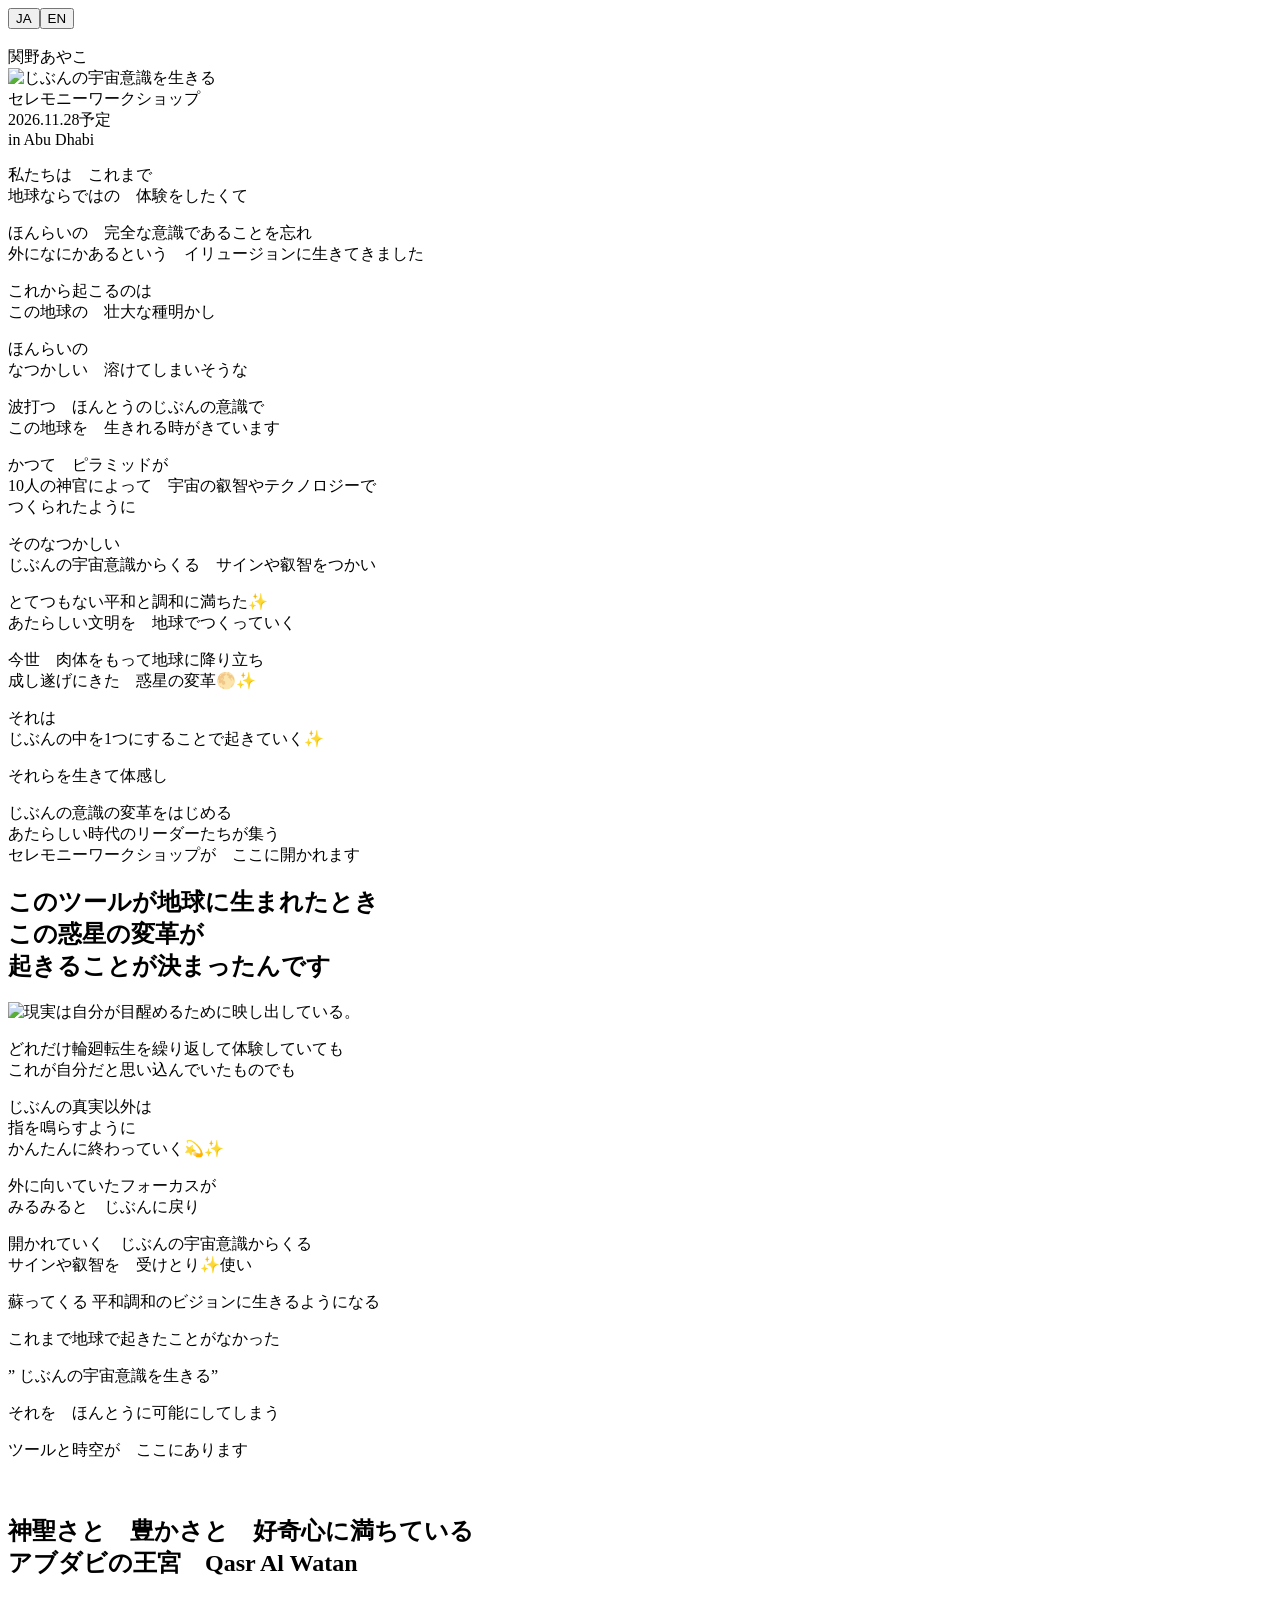
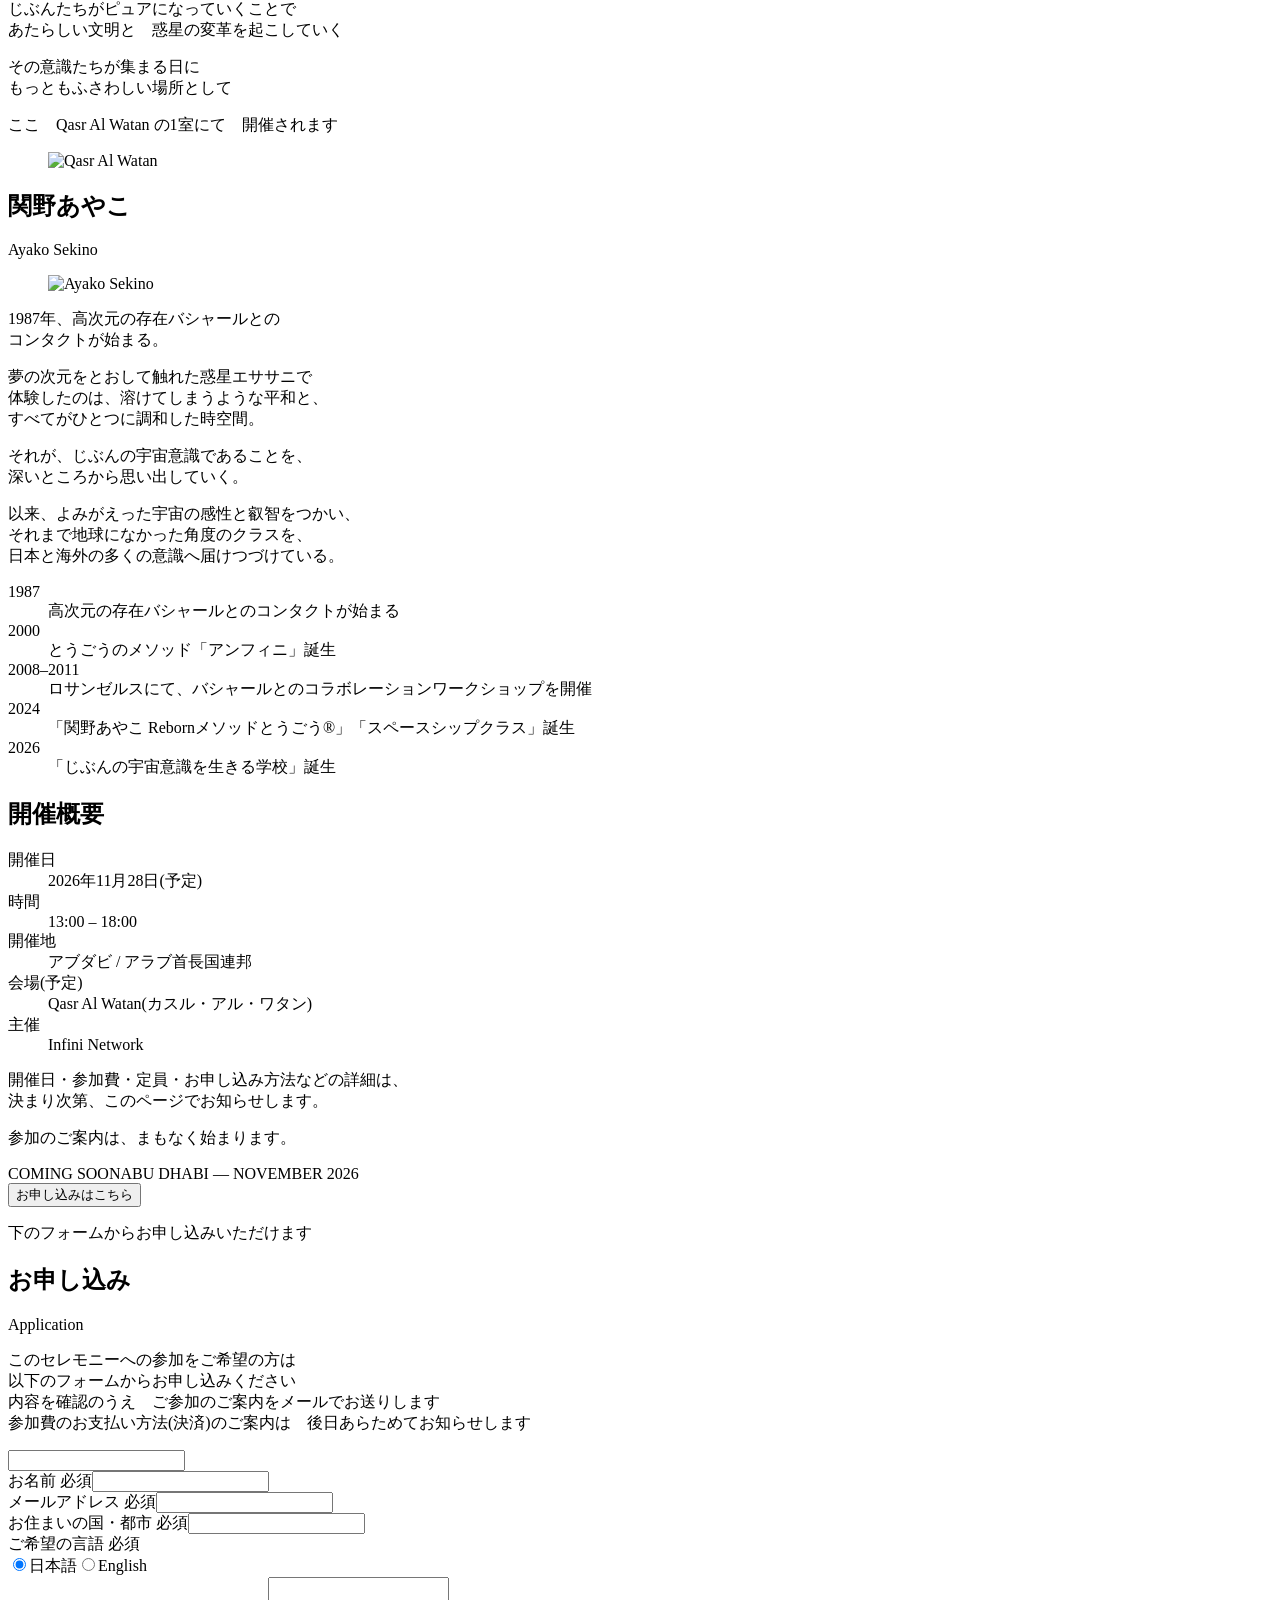
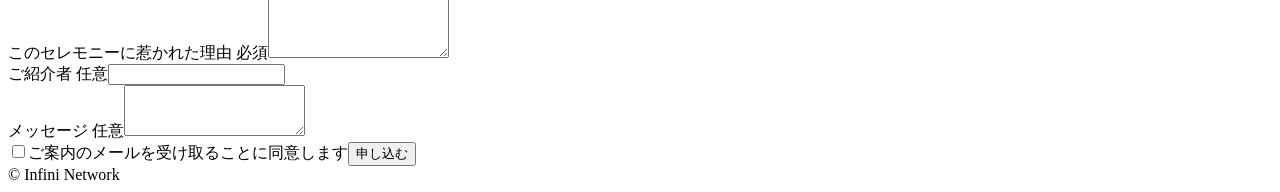
==== index.html @ 58283a28 "Update LP build 2026-09-06 17:34 Co-Authored-By: Claude Fable 5.1 <noreply@anthropic.com>" ====
<!DOCTYPE html><html lang="ja"><head><meta charSet="utf-8"/><meta name="viewport" content="width=device-width, initial-scale=1"/><link rel="preload" as="image" href="/abu-dhabi-2026/images/hero-handwriting-2line@2x.png"/><link rel="stylesheet" href="/abu-dhabi-2026/assets/index-BnBffGWh.css" data-rsc-css-href="/abu-dhabi-2026/assets/index-BnBffGWh.css" data-precedence="vite-rsc/importer-resources"/><link rel="modulepreload" href="/abu-dhabi-2026/assets/layout-segment-context-YB5m9__b.js" crossorigin=""/><link rel="modulepreload" href="/abu-dhabi-2026/assets/rolldown-runtime-S-ySWqyJ.js" crossorigin=""/><link rel="modulepreload" href="/abu-dhabi-2026/assets/index-DcSDM6oO.js" crossorigin=""/><link rel="modulepreload" href="/abu-dhabi-2026/assets/framework-CXnKph_e.js" crossorigin=""/><link rel="modulepreload" href="/abu-dhabi-2026/assets/NewLp-DSvntKc2.js" crossorigin=""/><title>関野あやこ｜じぶんの宇宙意識を生きる in アブダビ</title><meta name="description" content="じぶんの中を1つにし、宇宙の叡智を復活させる。2026年11月28日、アブダビで開催予定のセレモニーワークショップ。"/><meta name="application-name" content="じぶんの宇宙意識を生きる in アブダビ"/><meta name="keywords" content="Abu Dhabi,conscious leadership,inner peace,Ayako Sekino,ceremonial workshop"/><meta name="robots" content="noindex, nofollow"/><meta property="og:title" content="関野あやこ｜じぶんの宇宙意識を生きる in アブダビ"/><meta property="og:description" content="じぶんの中を1つにし、宇宙の叡智を復活させる。アブダビ · 2026年11月28日。"/><meta property="og:type" content="website"/><meta property="og:locale" content="ja_JP"/><meta property="og:image" content="http://localhost:3000/og-ceremony.png"/><meta property="og:image:width" content="1200"/><meta property="og:image:height" content="630"/><meta property="og:image:alt" content="じぶんの宇宙意識を生きる in アブダビ · 2026年11月28日"/><meta name="twitter:card" content="summary_large_image"/><meta name="twitter:title" content="関野あやこ｜じぶんの宇宙意識を生きる in アブダビ"/><meta name="twitter:description" content="じぶんの中を1つにし、宇宙の叡智を復活させる。アブダビ · 2026年11月28日。"/><meta name="twitter:image" content="http://localhost:3000/og-ceremony.png"/><link rel="shortcut icon" href="http://localhost:3000/favicon.png"/><link rel="icon" href="http://localhost:3000/favicon.png"/><script>self.__VINEXT_RSC_PARAMS__={}</script><script>self.__VINEXT_RSC_NAV__={"pathname":"/new","searchParams":[]}</script><link rel="modulepreload" href="/abu-dhabi-2026/assets/index-DcSDM6oO.js" />
<link rel="preload" href="/Users/seiyaeto/Documents/Obsidian Vault/06_Output/AbuDhabi/2026-11-event-site/.vinext/fonts/geist-8ac0455e797f/geist-ff2310f5.woff2" as="font" type="font/woff2" crossorigin />
<link rel="preload" href="/Users/seiyaeto/Documents/Obsidian Vault/06_Output/AbuDhabi/2026-11-event-site/.vinext/fonts/geist-8ac0455e797f/geist-875ccdd4.woff2" as="font" type="font/woff2" crossorigin />
<link rel="preload" href="/Users/seiyaeto/Documents/Obsidian Vault/06_Output/AbuDhabi/2026-11-event-site/.vinext/fonts/geist-8ac0455e797f/geist-52306abf.woff2" as="font" type="font/woff2" crossorigin />
<link rel="preload" href="/Users/seiyaeto/Documents/Obsidian Vault/06_Output/AbuDhabi/2026-11-event-site/.vinext/fonts/geist-8ac0455e797f/geist-001175b1.woff2" as="font" type="font/woff2" crossorigin />
<link rel="preload" href="/Users/seiyaeto/Documents/Obsidian Vault/06_Output/AbuDhabi/2026-11-event-site/.vinext/fonts/geist-8ac0455e797f/geist-98bbbccb.woff2" as="font" type="font/woff2" crossorigin />
<link rel="preload" href="/abu-dhabi-2026/assets/_vinext_fonts/cormorant-garamond-4f88b4684696/cormorant-garamond-dd44b623.woff2" as="font" type="font/woff2" crossorigin />
<link rel="preload" href="/abu-dhabi-2026/assets/_vinext_fonts/cormorant-garamond-4f88b4684696/cormorant-garamond-44d82aa9.woff2" as="font" type="font/woff2" crossorigin />
<link rel="preload" href="/abu-dhabi-2026/assets/_vinext_fonts/cormorant-garamond-4f88b4684696/cormorant-garamond-7f5a19db.woff2" as="font" type="font/woff2" crossorigin />
<link rel="preload" href="/abu-dhabi-2026/assets/_vinext_fonts/cormorant-garamond-4f88b4684696/cormorant-garamond-21114939.woff2" as="font" type="font/woff2" crossorigin />
<link rel="preload" href="/abu-dhabi-2026/assets/_vinext_fonts/cormorant-garamond-4f88b4684696/cormorant-garamond-e99b45a2.woff2" as="font" type="font/woff2" crossorigin />
<link rel="preload" href="/abu-dhabi-2026/assets/_vinext_fonts/shippori-mincho-baa30d3207e1/shippori-mincho-94c7b321.woff2" as="font" type="font/woff2" crossorigin />
<link rel="preload" href="/abu-dhabi-2026/assets/_vinext_fonts/shippori-mincho-baa30d3207e1/shippori-mincho-3f7c8f23.woff2" as="font" type="font/woff2" crossorigin />
<link rel="preload" href="/abu-dhabi-2026/assets/_vinext_fonts/shippori-mincho-baa30d3207e1/shippori-mincho-918dd217.woff2" as="font" type="font/woff2" crossorigin />
<link rel="preload" href="/abu-dhabi-2026/assets/_vinext_fonts/shippori-mincho-baa30d3207e1/shippori-mincho-463cc74f.woff2" as="font" type="font/woff2" crossorigin />
<link rel="preload" href="/abu-dhabi-2026/assets/_vinext_fonts/shippori-mincho-baa30d3207e1/shippori-mincho-208a84b1.woff2" as="font" type="font/woff2" crossorigin />
<link rel="preload" href="/abu-dhabi-2026/assets/_vinext_fonts/shippori-mincho-baa30d3207e1/shippori-mincho-0737022a.woff2" as="font" type="font/woff2" crossorigin />
<link rel="preload" href="/abu-dhabi-2026/assets/_vinext_fonts/shippori-mincho-baa30d3207e1/shippori-mincho-eab4c802.woff2" as="font" type="font/woff2" crossorigin />
<link rel="preload" href="/abu-dhabi-2026/assets/_vinext_fonts/shippori-mincho-baa30d3207e1/shippori-mincho-e94259ae.woff2" as="font" type="font/woff2" crossorigin />
<link rel="preload" href="/abu-dhabi-2026/assets/_vinext_fonts/shippori-mincho-baa30d3207e1/shippori-mincho-4b725ba7.woff2" as="font" type="font/woff2" crossorigin />
<link rel="preload" href="/abu-dhabi-2026/assets/_vinext_fonts/shippori-mincho-baa30d3207e1/shippori-mincho-5d12648b.woff2" as="font" type="font/woff2" crossorigin />
<link rel="preload" href="/abu-dhabi-2026/assets/_vinext_fonts/shippori-mincho-baa30d3207e1/shippori-mincho-1930000f.woff2" as="font" type="font/woff2" crossorigin />
<link rel="preload" href="/abu-dhabi-2026/assets/_vinext_fonts/shippori-mincho-baa30d3207e1/shippori-mincho-d04636f0.woff2" as="font" type="font/woff2" crossorigin />
<link rel="preload" href="/abu-dhabi-2026/assets/_vinext_fonts/shippori-mincho-baa30d3207e1/shippori-mincho-8037e9be.woff2" as="font" type="font/woff2" crossorigin />
<link rel="preload" href="/abu-dhabi-2026/assets/_vinext_fonts/shippori-mincho-baa30d3207e1/shippori-mincho-5951aa92.woff2" as="font" type="font/woff2" crossorigin />
<link rel="preload" href="/abu-dhabi-2026/assets/_vinext_fonts/shippori-mincho-baa30d3207e1/shippori-mincho-5fec7f70.woff2" as="font" type="font/woff2" crossorigin />
<link rel="preload" href="/abu-dhabi-2026/assets/_vinext_fonts/shippori-mincho-baa30d3207e1/shippori-mincho-f12cf820.woff2" as="font" type="font/woff2" crossorigin />
<link rel="preload" href="/abu-dhabi-2026/assets/_vinext_fonts/shippori-mincho-baa30d3207e1/shippori-mincho-f4923b3e.woff2" as="font" type="font/woff2" crossorigin />
<link rel="preload" href="/abu-dhabi-2026/assets/_vinext_fonts/shippori-mincho-baa30d3207e1/shippori-mincho-f9368d68.woff2" as="font" type="font/woff2" crossorigin />
<link rel="preload" href="/abu-dhabi-2026/assets/_vinext_fonts/shippori-mincho-baa30d3207e1/shippori-mincho-8db27e80.woff2" as="font" type="font/woff2" crossorigin />
<link rel="preload" href="/abu-dhabi-2026/assets/_vinext_fonts/shippori-mincho-baa30d3207e1/shippori-mincho-1313893d.woff2" as="font" type="font/woff2" crossorigin />
<link rel="preload" href="/abu-dhabi-2026/assets/_vinext_fonts/shippori-mincho-baa30d3207e1/shippori-mincho-0cef5e2b.woff2" as="font" type="font/woff2" crossorigin />
<link rel="preload" href="/abu-dhabi-2026/assets/_vinext_fonts/shippori-mincho-baa30d3207e1/shippori-mincho-12cc100e.woff2" as="font" type="font/woff2" crossorigin />
<link rel="preload" href="/abu-dhabi-2026/assets/_vinext_fonts/shippori-mincho-baa30d3207e1/shippori-mincho-3affcc54.woff2" as="font" type="font/woff2" crossorigin />
<link rel="preload" href="/abu-dhabi-2026/assets/_vinext_fonts/shippori-mincho-baa30d3207e1/shippori-mincho-98224c9b.woff2" as="font" type="font/woff2" crossorigin />
<link rel="preload" href="/abu-dhabi-2026/assets/_vinext_fonts/shippori-mincho-baa30d3207e1/shippori-mincho-82ba1921.woff2" as="font" type="font/woff2" crossorigin />
<link rel="preload" href="/abu-dhabi-2026/assets/_vinext_fonts/shippori-mincho-baa30d3207e1/shippori-mincho-2c3b9e71.woff2" as="font" type="font/woff2" crossorigin />
<link rel="preload" href="/abu-dhabi-2026/assets/_vinext_fonts/shippori-mincho-baa30d3207e1/shippori-mincho-c01be940.woff2" as="font" type="font/woff2" crossorigin />
<link rel="preload" href="/abu-dhabi-2026/assets/_vinext_fonts/shippori-mincho-baa30d3207e1/shippori-mincho-83b0c7a0.woff2" as="font" type="font/woff2" crossorigin />
<link rel="preload" href="/abu-dhabi-2026/assets/_vinext_fonts/shippori-mincho-baa30d3207e1/shippori-mincho-63639dfa.woff2" as="font" type="font/woff2" crossorigin />
<link rel="preload" href="/abu-dhabi-2026/assets/_vinext_fonts/shippori-mincho-baa30d3207e1/shippori-mincho-586de41e.woff2" as="font" type="font/woff2" crossorigin />
<link rel="preload" href="/abu-dhabi-2026/assets/_vinext_fonts/shippori-mincho-baa30d3207e1/shippori-mincho-925c839f.woff2" as="font" type="font/woff2" crossorigin />
<link rel="preload" href="/abu-dhabi-2026/assets/_vinext_fonts/shippori-mincho-baa30d3207e1/shippori-mincho-eac78110.woff2" as="font" type="font/woff2" crossorigin />
<link rel="preload" href="/abu-dhabi-2026/assets/_vinext_fonts/shippori-mincho-baa30d3207e1/shippori-mincho-e275a7e4.woff2" as="font" type="font/woff2" crossorigin />
<link rel="preload" href="/abu-dhabi-2026/assets/_vinext_fonts/shippori-mincho-baa30d3207e1/shippori-mincho-df9b7ddc.woff2" as="font" type="font/woff2" crossorigin />
<link rel="preload" href="/abu-dhabi-2026/assets/_vinext_fonts/shippori-mincho-baa30d3207e1/shippori-mincho-06b45ba0.woff2" as="font" type="font/woff2" crossorigin />
<link rel="preload" href="/abu-dhabi-2026/assets/_vinext_fonts/shippori-mincho-baa30d3207e1/shippori-mincho-baa9f4d9.woff2" as="font" type="font/woff2" crossorigin />
<link rel="preload" href="/abu-dhabi-2026/assets/_vinext_fonts/shippori-mincho-baa30d3207e1/shippori-mincho-d452fe7e.woff2" as="font" type="font/woff2" crossorigin />
<link rel="preload" href="/abu-dhabi-2026/assets/_vinext_fonts/shippori-mincho-baa30d3207e1/shippori-mincho-a03008b2.woff2" as="font" type="font/woff2" crossorigin />
<link rel="preload" href="/abu-dhabi-2026/assets/_vinext_fonts/shippori-mincho-baa30d3207e1/shippori-mincho-041ad733.woff2" as="font" type="font/woff2" crossorigin />
<link rel="preload" href="/abu-dhabi-2026/assets/_vinext_fonts/shippori-mincho-baa30d3207e1/shippori-mincho-114ec1e1.woff2" as="font" type="font/woff2" crossorigin />
<link rel="preload" href="/abu-dhabi-2026/assets/_vinext_fonts/shippori-mincho-baa30d3207e1/shippori-mincho-bb890e3c.woff2" as="font" type="font/woff2" crossorigin />
<link rel="preload" href="/abu-dhabi-2026/assets/_vinext_fonts/shippori-mincho-baa30d3207e1/shippori-mincho-baa7f226.woff2" as="font" type="font/woff2" crossorigin />
<link rel="preload" href="/abu-dhabi-2026/assets/_vinext_fonts/shippori-mincho-baa30d3207e1/shippori-mincho-16ef9d42.woff2" as="font" type="font/woff2" crossorigin />
<link rel="preload" href="/abu-dhabi-2026/assets/_vinext_fonts/shippori-mincho-baa30d3207e1/shippori-mincho-55f26731.woff2" as="font" type="font/woff2" crossorigin />
<link rel="preload" href="/abu-dhabi-2026/assets/_vinext_fonts/shippori-mincho-baa30d3207e1/shippori-mincho-0d960917.woff2" as="font" type="font/woff2" crossorigin />
<link rel="preload" href="/abu-dhabi-2026/assets/_vinext_fonts/shippori-mincho-baa30d3207e1/shippori-mincho-138c7d9b.woff2" as="font" type="font/woff2" crossorigin />
<link rel="preload" href="/abu-dhabi-2026/assets/_vinext_fonts/shippori-mincho-baa30d3207e1/shippori-mincho-b8bc078e.woff2" as="font" type="font/woff2" crossorigin />
<link rel="preload" href="/abu-dhabi-2026/assets/_vinext_fonts/shippori-mincho-baa30d3207e1/shippori-mincho-e5f5c866.woff2" as="font" type="font/woff2" crossorigin />
<link rel="preload" href="/abu-dhabi-2026/assets/_vinext_fonts/shippori-mincho-baa30d3207e1/shippori-mincho-daa23780.woff2" as="font" type="font/woff2" crossorigin />
<link rel="preload" href="/abu-dhabi-2026/assets/_vinext_fonts/shippori-mincho-baa30d3207e1/shippori-mincho-092a8da1.woff2" as="font" type="font/woff2" crossorigin />
<link rel="preload" href="/abu-dhabi-2026/assets/_vinext_fonts/shippori-mincho-baa30d3207e1/shippori-mincho-df04cd0f.woff2" as="font" type="font/woff2" crossorigin />
<link rel="preload" href="/abu-dhabi-2026/assets/_vinext_fonts/shippori-mincho-baa30d3207e1/shippori-mincho-58f1b0c2.woff2" as="font" type="font/woff2" crossorigin />
<link rel="preload" href="/abu-dhabi-2026/assets/_vinext_fonts/shippori-mincho-baa30d3207e1/shippori-mincho-540abf04.woff2" as="font" type="font/woff2" crossorigin />
<link rel="preload" href="/abu-dhabi-2026/assets/_vinext_fonts/shippori-mincho-baa30d3207e1/shippori-mincho-e83d22c4.woff2" as="font" type="font/woff2" crossorigin />
<link rel="preload" href="/abu-dhabi-2026/assets/_vinext_fonts/shippori-mincho-baa30d3207e1/shippori-mincho-9ffda0da.woff2" as="font" type="font/woff2" crossorigin />
<link rel="preload" href="/abu-dhabi-2026/assets/_vinext_fonts/shippori-mincho-baa30d3207e1/shippori-mincho-43e6b4c7.woff2" as="font" type="font/woff2" crossorigin />
<link rel="preload" href="/abu-dhabi-2026/assets/_vinext_fonts/shippori-mincho-baa30d3207e1/shippori-mincho-379693f5.woff2" as="font" type="font/woff2" crossorigin />
<link rel="preload" href="/abu-dhabi-2026/assets/_vinext_fonts/shippori-mincho-baa30d3207e1/shippori-mincho-7fdd2ca4.woff2" as="font" type="font/woff2" crossorigin />
<link rel="preload" href="/abu-dhabi-2026/assets/_vinext_fonts/shippori-mincho-baa30d3207e1/shippori-mincho-26102c9e.woff2" as="font" type="font/woff2" crossorigin />
<link rel="preload" href="/abu-dhabi-2026/assets/_vinext_fonts/shippori-mincho-baa30d3207e1/shippori-mincho-f3800728.woff2" as="font" type="font/woff2" crossorigin />
<link rel="preload" href="/abu-dhabi-2026/assets/_vinext_fonts/shippori-mincho-baa30d3207e1/shippori-mincho-cda571b6.woff2" as="font" type="font/woff2" crossorigin />
<link rel="preload" href="/abu-dhabi-2026/assets/_vinext_fonts/shippori-mincho-baa30d3207e1/shippori-mincho-6577ad58.woff2" as="font" type="font/woff2" crossorigin />
<link rel="preload" href="/abu-dhabi-2026/assets/_vinext_fonts/shippori-mincho-baa30d3207e1/shippori-mincho-6c2bb235.woff2" as="font" type="font/woff2" crossorigin />
<link rel="preload" href="/abu-dhabi-2026/assets/_vinext_fonts/shippori-mincho-baa30d3207e1/shippori-mincho-a2f2d86e.woff2" as="font" type="font/woff2" crossorigin />
<link rel="preload" href="/abu-dhabi-2026/assets/_vinext_fonts/shippori-mincho-baa30d3207e1/shippori-mincho-294c0925.woff2" as="font" type="font/woff2" crossorigin />
<link rel="preload" href="/abu-dhabi-2026/assets/_vinext_fonts/shippori-mincho-baa30d3207e1/shippori-mincho-672af820.woff2" as="font" type="font/woff2" crossorigin />
<link rel="preload" href="/abu-dhabi-2026/assets/_vinext_fonts/shippori-mincho-baa30d3207e1/shippori-mincho-480e8e5d.woff2" as="font" type="font/woff2" crossorigin />
<link rel="preload" href="/abu-dhabi-2026/assets/_vinext_fonts/shippori-mincho-baa30d3207e1/shippori-mincho-9e9ec821.woff2" as="font" type="font/woff2" crossorigin />
<link rel="preload" href="/abu-dhabi-2026/assets/_vinext_fonts/shippori-mincho-baa30d3207e1/shippori-mincho-ce41d2d8.woff2" as="font" type="font/woff2" crossorigin />
<link rel="preload" href="/abu-dhabi-2026/assets/_vinext_fonts/shippori-mincho-baa30d3207e1/shippori-mincho-dc6a6797.woff2" as="font" type="font/woff2" crossorigin />
<link rel="preload" href="/abu-dhabi-2026/assets/_vinext_fonts/shippori-mincho-baa30d3207e1/shippori-mincho-a15a1dc8.woff2" as="font" type="font/woff2" crossorigin />
<link rel="preload" href="/abu-dhabi-2026/assets/_vinext_fonts/shippori-mincho-baa30d3207e1/shippori-mincho-684ea055.woff2" as="font" type="font/woff2" crossorigin />
<link rel="preload" href="/abu-dhabi-2026/assets/_vinext_fonts/shippori-mincho-baa30d3207e1/shippori-mincho-30eabe6a.woff2" as="font" type="font/woff2" crossorigin />
<link rel="preload" href="/abu-dhabi-2026/assets/_vinext_fonts/shippori-mincho-baa30d3207e1/shippori-mincho-5233059e.woff2" as="font" type="font/woff2" crossorigin />
<link rel="preload" href="/abu-dhabi-2026/assets/_vinext_fonts/shippori-mincho-baa30d3207e1/shippori-mincho-5636bc9f.woff2" as="font" type="font/woff2" crossorigin />
<link rel="preload" href="/abu-dhabi-2026/assets/_vinext_fonts/shippori-mincho-baa30d3207e1/shippori-mincho-c46854b8.woff2" as="font" type="font/woff2" crossorigin />
<link rel="preload" href="/abu-dhabi-2026/assets/_vinext_fonts/shippori-mincho-baa30d3207e1/shippori-mincho-0cbd06be.woff2" as="font" type="font/woff2" crossorigin />
<link rel="preload" href="/abu-dhabi-2026/assets/_vinext_fonts/shippori-mincho-baa30d3207e1/shippori-mincho-05dc9b73.woff2" as="font" type="font/woff2" crossorigin />
<link rel="preload" href="/abu-dhabi-2026/assets/_vinext_fonts/shippori-mincho-baa30d3207e1/shippori-mincho-8ea812e4.woff2" as="font" type="font/woff2" crossorigin />
<link rel="preload" href="/abu-dhabi-2026/assets/_vinext_fonts/shippori-mincho-baa30d3207e1/shippori-mincho-acc6e25b.woff2" as="font" type="font/woff2" crossorigin />
<link rel="preload" href="/abu-dhabi-2026/assets/_vinext_fonts/shippori-mincho-baa30d3207e1/shippori-mincho-f9a0b518.woff2" as="font" type="font/woff2" crossorigin />
<link rel="preload" href="/abu-dhabi-2026/assets/_vinext_fonts/shippori-mincho-baa30d3207e1/shippori-mincho-b197eb99.woff2" as="font" type="font/woff2" crossorigin />
<link rel="preload" href="/abu-dhabi-2026/assets/_vinext_fonts/shippori-mincho-baa30d3207e1/shippori-mincho-bcae12d8.woff2" as="font" type="font/woff2" crossorigin />
<link rel="preload" href="/abu-dhabi-2026/assets/_vinext_fonts/shippori-mincho-baa30d3207e1/shippori-mincho-811b9a38.woff2" as="font" type="font/woff2" crossorigin />
<link rel="preload" href="/abu-dhabi-2026/assets/_vinext_fonts/shippori-mincho-baa30d3207e1/shippori-mincho-656c2880.woff2" as="font" type="font/woff2" crossorigin />
<link rel="preload" href="/abu-dhabi-2026/assets/_vinext_fonts/shippori-mincho-baa30d3207e1/shippori-mincho-0049a1f5.woff2" as="font" type="font/woff2" crossorigin />
<link rel="preload" href="/abu-dhabi-2026/assets/_vinext_fonts/shippori-mincho-baa30d3207e1/shippori-mincho-5254cbf0.woff2" as="font" type="font/woff2" crossorigin />
<link rel="preload" href="/abu-dhabi-2026/assets/_vinext_fonts/shippori-mincho-baa30d3207e1/shippori-mincho-69db58d2.woff2" as="font" type="font/woff2" crossorigin />
<link rel="preload" href="/abu-dhabi-2026/assets/_vinext_fonts/shippori-mincho-baa30d3207e1/shippori-mincho-ffcf8436.woff2" as="font" type="font/woff2" crossorigin />
<link rel="preload" href="/abu-dhabi-2026/assets/_vinext_fonts/shippori-mincho-baa30d3207e1/shippori-mincho-c96dc88a.woff2" as="font" type="font/woff2" crossorigin />
<link rel="preload" href="/abu-dhabi-2026/assets/_vinext_fonts/shippori-mincho-baa30d3207e1/shippori-mincho-82709689.woff2" as="font" type="font/woff2" crossorigin />
<link rel="preload" href="/abu-dhabi-2026/assets/_vinext_fonts/shippori-mincho-baa30d3207e1/shippori-mincho-db1a2896.woff2" as="font" type="font/woff2" crossorigin />
<link rel="preload" href="/abu-dhabi-2026/assets/_vinext_fonts/shippori-mincho-baa30d3207e1/shippori-mincho-d2c42aa9.woff2" as="font" type="font/woff2" crossorigin />
<link rel="preload" href="/abu-dhabi-2026/assets/_vinext_fonts/shippori-mincho-baa30d3207e1/shippori-mincho-190bec8b.woff2" as="font" type="font/woff2" crossorigin />
<link rel="preload" href="/abu-dhabi-2026/assets/_vinext_fonts/shippori-mincho-baa30d3207e1/shippori-mincho-cbe1be5f.woff2" as="font" type="font/woff2" crossorigin />
<link rel="preload" href="/abu-dhabi-2026/assets/_vinext_fonts/shippori-mincho-baa30d3207e1/shippori-mincho-812137cf.woff2" as="font" type="font/woff2" crossorigin />
<link rel="preload" href="/abu-dhabi-2026/assets/_vinext_fonts/shippori-mincho-baa30d3207e1/shippori-mincho-789e7624.woff2" as="font" type="font/woff2" crossorigin />
<link rel="preload" href="/abu-dhabi-2026/assets/_vinext_fonts/shippori-mincho-baa30d3207e1/shippori-mincho-4717968b.woff2" as="font" type="font/woff2" crossorigin />
<link rel="preload" href="/abu-dhabi-2026/assets/_vinext_fonts/shippori-mincho-baa30d3207e1/shippori-mincho-3b393d1c.woff2" as="font" type="font/woff2" crossorigin />
<link rel="preload" href="/abu-dhabi-2026/assets/_vinext_fonts/shippori-mincho-baa30d3207e1/shippori-mincho-699f2387.woff2" as="font" type="font/woff2" crossorigin />
<link rel="preload" href="/abu-dhabi-2026/assets/_vinext_fonts/shippori-mincho-baa30d3207e1/shippori-mincho-fb9c4b7b.woff2" as="font" type="font/woff2" crossorigin />
<link rel="preload" href="/abu-dhabi-2026/assets/_vinext_fonts/shippori-mincho-baa30d3207e1/shippori-mincho-287a2caf.woff2" as="font" type="font/woff2" crossorigin />
<link rel="preload" href="/abu-dhabi-2026/assets/_vinext_fonts/shippori-mincho-baa30d3207e1/shippori-mincho-92fd60ef.woff2" as="font" type="font/woff2" crossorigin />
<link rel="preload" href="/abu-dhabi-2026/assets/_vinext_fonts/shippori-mincho-baa30d3207e1/shippori-mincho-268cd6e0.woff2" as="font" type="font/woff2" crossorigin />
<link rel="preload" href="/abu-dhabi-2026/assets/_vinext_fonts/shippori-mincho-baa30d3207e1/shippori-mincho-01b0021d.woff2" as="font" type="font/woff2" crossorigin />
<link rel="preload" href="/abu-dhabi-2026/assets/_vinext_fonts/shippori-mincho-baa30d3207e1/shippori-mincho-b055c47c.woff2" as="font" type="font/woff2" crossorigin />
<link rel="preload" href="/abu-dhabi-2026/assets/_vinext_fonts/shippori-mincho-baa30d3207e1/shippori-mincho-d82ab726.woff2" as="font" type="font/woff2" crossorigin />
<link rel="preload" href="/abu-dhabi-2026/assets/_vinext_fonts/shippori-mincho-baa30d3207e1/shippori-mincho-69cb1cd3.woff2" as="font" type="font/woff2" crossorigin />
<link rel="preload" href="/abu-dhabi-2026/assets/_vinext_fonts/shippori-mincho-baa30d3207e1/shippori-mincho-43e91764.woff2" as="font" type="font/woff2" crossorigin />
<link rel="preload" href="/abu-dhabi-2026/assets/_vinext_fonts/shippori-mincho-baa30d3207e1/shippori-mincho-b3f0a1ec.woff2" as="font" type="font/woff2" crossorigin />
<link rel="preload" href="/abu-dhabi-2026/assets/_vinext_fonts/shippori-mincho-baa30d3207e1/shippori-mincho-a5228489.woff2" as="font" type="font/woff2" crossorigin />
<link rel="preload" href="/abu-dhabi-2026/assets/_vinext_fonts/shippori-mincho-baa30d3207e1/shippori-mincho-0a3c97d7.woff2" as="font" type="font/woff2" crossorigin />
<link rel="preload" href="/abu-dhabi-2026/assets/_vinext_fonts/shippori-mincho-baa30d3207e1/shippori-mincho-3ed38738.woff2" as="font" type="font/woff2" crossorigin />
<link rel="preload" href="/abu-dhabi-2026/assets/_vinext_fonts/shippori-mincho-baa30d3207e1/shippori-mincho-e7bcd9f6.woff2" as="font" type="font/woff2" crossorigin />
<link rel="preload" href="/abu-dhabi-2026/assets/_vinext_fonts/shippori-mincho-baa30d3207e1/shippori-mincho-2267ff94.woff2" as="font" type="font/woff2" crossorigin />
<link rel="preload" href="/abu-dhabi-2026/assets/_vinext_fonts/shippori-mincho-baa30d3207e1/shippori-mincho-71a859cc.woff2" as="font" type="font/woff2" crossorigin />
<link rel="preload" href="/abu-dhabi-2026/assets/_vinext_fonts/shippori-mincho-baa30d3207e1/shippori-mincho-c0656ec9.woff2" as="font" type="font/woff2" crossorigin />
<link rel="preload" href="/abu-dhabi-2026/assets/_vinext_fonts/shippori-mincho-baa30d3207e1/shippori-mincho-82d7a1ee.woff2" as="font" type="font/woff2" crossorigin />
<link rel="preload" href="/abu-dhabi-2026/assets/_vinext_fonts/shippori-mincho-baa30d3207e1/shippori-mincho-30b0bc2e.woff2" as="font" type="font/woff2" crossorigin />
<link rel="preload" href="/abu-dhabi-2026/assets/_vinext_fonts/shippori-mincho-baa30d3207e1/shippori-mincho-b122ea0c.woff2" as="font" type="font/woff2" crossorigin />
<link rel="preload" href="/abu-dhabi-2026/assets/_vinext_fonts/shippori-mincho-baa30d3207e1/shippori-mincho-9c69d5f9.woff2" as="font" type="font/woff2" crossorigin />
<link rel="preload" href="/abu-dhabi-2026/assets/_vinext_fonts/shippori-mincho-baa30d3207e1/shippori-mincho-613f7fde.woff2" as="font" type="font/woff2" crossorigin />
<link rel="preload" href="/abu-dhabi-2026/assets/_vinext_fonts/shippori-mincho-baa30d3207e1/shippori-mincho-ab8cc41c.woff2" as="font" type="font/woff2" crossorigin />
<link rel="preload" href="/abu-dhabi-2026/assets/_vinext_fonts/shippori-mincho-baa30d3207e1/shippori-mincho-0481fd05.woff2" as="font" type="font/woff2" crossorigin />
<link rel="preload" href="/abu-dhabi-2026/assets/_vinext_fonts/shippori-mincho-baa30d3207e1/shippori-mincho-3a18858b.woff2" as="font" type="font/woff2" crossorigin />
<link rel="preload" href="/abu-dhabi-2026/assets/_vinext_fonts/shippori-mincho-baa30d3207e1/shippori-mincho-5bc62e70.woff2" as="font" type="font/woff2" crossorigin />
<link rel="preload" href="/abu-dhabi-2026/assets/_vinext_fonts/shippori-mincho-baa30d3207e1/shippori-mincho-ca9bf8a5.woff2" as="font" type="font/woff2" crossorigin />
<link rel="preload" href="/abu-dhabi-2026/assets/_vinext_fonts/shippori-mincho-baa30d3207e1/shippori-mincho-83a89cae.woff2" as="font" type="font/woff2" crossorigin />
<link rel="preload" href="/abu-dhabi-2026/assets/_vinext_fonts/shippori-mincho-baa30d3207e1/shippori-mincho-bad12a64.woff2" as="font" type="font/woff2" crossorigin />
<link rel="preload" href="/abu-dhabi-2026/assets/_vinext_fonts/shippori-mincho-baa30d3207e1/shippori-mincho-39a61280.woff2" as="font" type="font/woff2" crossorigin />
<link rel="preload" href="/abu-dhabi-2026/assets/_vinext_fonts/shippori-mincho-baa30d3207e1/shippori-mincho-3d83524c.woff2" as="font" type="font/woff2" crossorigin />
<link rel="preload" href="/abu-dhabi-2026/assets/_vinext_fonts/shippori-mincho-baa30d3207e1/shippori-mincho-9b970651.woff2" as="font" type="font/woff2" crossorigin />
<link rel="preload" href="/abu-dhabi-2026/assets/_vinext_fonts/shippori-mincho-baa30d3207e1/shippori-mincho-0b7bae77.woff2" as="font" type="font/woff2" crossorigin />
<link rel="preload" href="/abu-dhabi-2026/assets/_vinext_fonts/shippori-mincho-baa30d3207e1/shippori-mincho-8d800957.woff2" as="font" type="font/woff2" crossorigin />
<link rel="preload" href="/abu-dhabi-2026/assets/_vinext_fonts/shippori-mincho-baa30d3207e1/shippori-mincho-e9ef5e1c.woff2" as="font" type="font/woff2" crossorigin />
<link rel="preload" href="/abu-dhabi-2026/assets/_vinext_fonts/shippori-mincho-baa30d3207e1/shippori-mincho-2f022268.woff2" as="font" type="font/woff2" crossorigin />
<link rel="preload" href="/abu-dhabi-2026/assets/_vinext_fonts/shippori-mincho-baa30d3207e1/shippori-mincho-b47eb464.woff2" as="font" type="font/woff2" crossorigin />
<link rel="preload" href="/abu-dhabi-2026/assets/_vinext_fonts/shippori-mincho-baa30d3207e1/shippori-mincho-d67bd938.woff2" as="font" type="font/woff2" crossorigin />
<link rel="preload" href="/abu-dhabi-2026/assets/_vinext_fonts/shippori-mincho-baa30d3207e1/shippori-mincho-f2d4b7b7.woff2" as="font" type="font/woff2" crossorigin />
<link rel="preload" href="/abu-dhabi-2026/assets/_vinext_fonts/shippori-mincho-baa30d3207e1/shippori-mincho-dca4951b.woff2" as="font" type="font/woff2" crossorigin />
<link rel="preload" href="/abu-dhabi-2026/assets/_vinext_fonts/shippori-mincho-baa30d3207e1/shippori-mincho-f51b7ab4.woff2" as="font" type="font/woff2" crossorigin />
<link rel="preload" href="/abu-dhabi-2026/assets/_vinext_fonts/shippori-mincho-baa30d3207e1/shippori-mincho-4fb29df5.woff2" as="font" type="font/woff2" crossorigin />
<link rel="preload" href="/abu-dhabi-2026/assets/_vinext_fonts/shippori-mincho-baa30d3207e1/shippori-mincho-4436ad2a.woff2" as="font" type="font/woff2" crossorigin />
<link rel="preload" href="/abu-dhabi-2026/assets/_vinext_fonts/shippori-mincho-baa30d3207e1/shippori-mincho-ad05c030.woff2" as="font" type="font/woff2" crossorigin />
<link rel="preload" href="/abu-dhabi-2026/assets/_vinext_fonts/shippori-mincho-baa30d3207e1/shippori-mincho-6fe5b3a4.woff2" as="font" type="font/woff2" crossorigin />
<link rel="preload" href="/abu-dhabi-2026/assets/_vinext_fonts/shippori-mincho-baa30d3207e1/shippori-mincho-128fdd5f.woff2" as="font" type="font/woff2" crossorigin />
<link rel="preload" href="/abu-dhabi-2026/assets/_vinext_fonts/shippori-mincho-baa30d3207e1/shippori-mincho-ffc6f0de.woff2" as="font" type="font/woff2" crossorigin />
<link rel="preload" href="/abu-dhabi-2026/assets/_vinext_fonts/shippori-mincho-baa30d3207e1/shippori-mincho-5bd85576.woff2" as="font" type="font/woff2" crossorigin />
<link rel="preload" href="/abu-dhabi-2026/assets/_vinext_fonts/shippori-mincho-baa30d3207e1/shippori-mincho-c165d3b2.woff2" as="font" type="font/woff2" crossorigin />
<link rel="preload" href="/abu-dhabi-2026/assets/_vinext_fonts/shippori-mincho-baa30d3207e1/shippori-mincho-d11b0379.woff2" as="font" type="font/woff2" crossorigin />
<link rel="preload" href="/abu-dhabi-2026/assets/_vinext_fonts/shippori-mincho-baa30d3207e1/shippori-mincho-339ff743.woff2" as="font" type="font/woff2" crossorigin />
<link rel="preload" href="/abu-dhabi-2026/assets/_vinext_fonts/shippori-mincho-baa30d3207e1/shippori-mincho-81282f42.woff2" as="font" type="font/woff2" crossorigin />
<link rel="preload" href="/abu-dhabi-2026/assets/_vinext_fonts/shippori-mincho-baa30d3207e1/shippori-mincho-a5b3b800.woff2" as="font" type="font/woff2" crossorigin />
<link rel="preload" href="/abu-dhabi-2026/assets/_vinext_fonts/shippori-mincho-baa30d3207e1/shippori-mincho-4373131d.woff2" as="font" type="font/woff2" crossorigin />
<link rel="preload" href="/abu-dhabi-2026/assets/_vinext_fonts/shippori-mincho-baa30d3207e1/shippori-mincho-e6147f0e.woff2" as="font" type="font/woff2" crossorigin />
<link rel="preload" href="/abu-dhabi-2026/assets/_vinext_fonts/shippori-mincho-baa30d3207e1/shippori-mincho-de137991.woff2" as="font" type="font/woff2" crossorigin />
<link rel="preload" href="/abu-dhabi-2026/assets/_vinext_fonts/shippori-mincho-baa30d3207e1/shippori-mincho-e02d402d.woff2" as="font" type="font/woff2" crossorigin />
<link rel="preload" href="/abu-dhabi-2026/assets/_vinext_fonts/shippori-mincho-baa30d3207e1/shippori-mincho-ae497b2e.woff2" as="font" type="font/woff2" crossorigin />
<link rel="preload" href="/abu-dhabi-2026/assets/_vinext_fonts/shippori-mincho-baa30d3207e1/shippori-mincho-6c56fa13.woff2" as="font" type="font/woff2" crossorigin />
<link rel="preload" href="/abu-dhabi-2026/assets/_vinext_fonts/shippori-mincho-baa30d3207e1/shippori-mincho-b702d53a.woff2" as="font" type="font/woff2" crossorigin />
<link rel="preload" href="/abu-dhabi-2026/assets/_vinext_fonts/shippori-mincho-baa30d3207e1/shippori-mincho-06e196eb.woff2" as="font" type="font/woff2" crossorigin />
<link rel="preload" href="/abu-dhabi-2026/assets/_vinext_fonts/shippori-mincho-baa30d3207e1/shippori-mincho-8ca0725b.woff2" as="font" type="font/woff2" crossorigin />
<link rel="preload" href="/abu-dhabi-2026/assets/_vinext_fonts/shippori-mincho-baa30d3207e1/shippori-mincho-0bb8aa83.woff2" as="font" type="font/woff2" crossorigin />
<link rel="preload" href="/abu-dhabi-2026/assets/_vinext_fonts/shippori-mincho-baa30d3207e1/shippori-mincho-9a2df3e8.woff2" as="font" type="font/woff2" crossorigin />
<link rel="preload" href="/abu-dhabi-2026/assets/_vinext_fonts/shippori-mincho-baa30d3207e1/shippori-mincho-b5ba52a6.woff2" as="font" type="font/woff2" crossorigin />
<link rel="preload" href="/abu-dhabi-2026/assets/_vinext_fonts/shippori-mincho-baa30d3207e1/shippori-mincho-74eccf0d.woff2" as="font" type="font/woff2" crossorigin />
<link rel="preload" href="/abu-dhabi-2026/assets/_vinext_fonts/shippori-mincho-baa30d3207e1/shippori-mincho-f67b8a51.woff2" as="font" type="font/woff2" crossorigin />
<link rel="preload" href="/abu-dhabi-2026/assets/_vinext_fonts/shippori-mincho-baa30d3207e1/shippori-mincho-e78d9f89.woff2" as="font" type="font/woff2" crossorigin />
<link rel="preload" href="/abu-dhabi-2026/assets/_vinext_fonts/shippori-mincho-baa30d3207e1/shippori-mincho-73616db2.woff2" as="font" type="font/woff2" crossorigin />
<link rel="preload" href="/abu-dhabi-2026/assets/_vinext_fonts/shippori-mincho-baa30d3207e1/shippori-mincho-0f92d8c5.woff2" as="font" type="font/woff2" crossorigin />
<link rel="preload" href="/abu-dhabi-2026/assets/_vinext_fonts/shippori-mincho-baa30d3207e1/shippori-mincho-d4ac9760.woff2" as="font" type="font/woff2" crossorigin />
<link rel="preload" href="/abu-dhabi-2026/assets/_vinext_fonts/shippori-mincho-baa30d3207e1/shippori-mincho-480014bd.woff2" as="font" type="font/woff2" crossorigin />
<link rel="preload" href="/abu-dhabi-2026/assets/_vinext_fonts/shippori-mincho-baa30d3207e1/shippori-mincho-bc87b45d.woff2" as="font" type="font/woff2" crossorigin />
<link rel="preload" href="/abu-dhabi-2026/assets/_vinext_fonts/shippori-mincho-baa30d3207e1/shippori-mincho-653da563.woff2" as="font" type="font/woff2" crossorigin />
<link rel="preload" href="/abu-dhabi-2026/assets/_vinext_fonts/shippori-mincho-baa30d3207e1/shippori-mincho-79a0ae98.woff2" as="font" type="font/woff2" crossorigin />
<link rel="preload" href="/abu-dhabi-2026/assets/_vinext_fonts/shippori-mincho-baa30d3207e1/shippori-mincho-7674ea26.woff2" as="font" type="font/woff2" crossorigin />
<link rel="preload" href="/abu-dhabi-2026/assets/_vinext_fonts/shippori-mincho-baa30d3207e1/shippori-mincho-7efa4551.woff2" as="font" type="font/woff2" crossorigin />
<link rel="preload" href="/abu-dhabi-2026/assets/_vinext_fonts/shippori-mincho-baa30d3207e1/shippori-mincho-1f5ebbb1.woff2" as="font" type="font/woff2" crossorigin />
<link rel="preload" href="/abu-dhabi-2026/assets/_vinext_fonts/shippori-mincho-baa30d3207e1/shippori-mincho-95845b60.woff2" as="font" type="font/woff2" crossorigin />
<link rel="preload" href="/abu-dhabi-2026/assets/_vinext_fonts/shippori-mincho-baa30d3207e1/shippori-mincho-d15286fd.woff2" as="font" type="font/woff2" crossorigin />
<link rel="preload" href="/abu-dhabi-2026/assets/_vinext_fonts/shippori-mincho-baa30d3207e1/shippori-mincho-57d508cd.woff2" as="font" type="font/woff2" crossorigin />
<link rel="preload" href="/abu-dhabi-2026/assets/_vinext_fonts/shippori-mincho-baa30d3207e1/shippori-mincho-3b4facf2.woff2" as="font" type="font/woff2" crossorigin />
<link rel="preload" href="/abu-dhabi-2026/assets/_vinext_fonts/shippori-mincho-baa30d3207e1/shippori-mincho-c43b45e5.woff2" as="font" type="font/woff2" crossorigin />
<link rel="preload" href="/abu-dhabi-2026/assets/_vinext_fonts/shippori-mincho-baa30d3207e1/shippori-mincho-a47dc133.woff2" as="font" type="font/woff2" crossorigin />
<link rel="preload" href="/abu-dhabi-2026/assets/_vinext_fonts/shippori-mincho-baa30d3207e1/shippori-mincho-a1b7f7bf.woff2" as="font" type="font/woff2" crossorigin />
<link rel="preload" href="/abu-dhabi-2026/assets/_vinext_fonts/shippori-mincho-baa30d3207e1/shippori-mincho-73003549.woff2" as="font" type="font/woff2" crossorigin />
<link rel="preload" href="/abu-dhabi-2026/assets/_vinext_fonts/shippori-mincho-baa30d3207e1/shippori-mincho-1f170e1f.woff2" as="font" type="font/woff2" crossorigin />
<link rel="preload" href="/abu-dhabi-2026/assets/_vinext_fonts/shippori-mincho-baa30d3207e1/shippori-mincho-8de1511f.woff2" as="font" type="font/woff2" crossorigin />
<link rel="preload" href="/abu-dhabi-2026/assets/_vinext_fonts/shippori-mincho-baa30d3207e1/shippori-mincho-c57f8c4e.woff2" as="font" type="font/woff2" crossorigin />
<link rel="preload" href="/abu-dhabi-2026/assets/_vinext_fonts/shippori-mincho-baa30d3207e1/shippori-mincho-3fb4e81a.woff2" as="font" type="font/woff2" crossorigin />
<link rel="preload" href="/abu-dhabi-2026/assets/_vinext_fonts/shippori-mincho-baa30d3207e1/shippori-mincho-165c387d.woff2" as="font" type="font/woff2" crossorigin />
<link rel="preload" href="/abu-dhabi-2026/assets/_vinext_fonts/shippori-mincho-baa30d3207e1/shippori-mincho-9cfffa25.woff2" as="font" type="font/woff2" crossorigin />
<link rel="preload" href="/abu-dhabi-2026/assets/_vinext_fonts/shippori-mincho-baa30d3207e1/shippori-mincho-074af02d.woff2" as="font" type="font/woff2" crossorigin />
<link rel="preload" href="/abu-dhabi-2026/assets/_vinext_fonts/shippori-mincho-baa30d3207e1/shippori-mincho-d99c4222.woff2" as="font" type="font/woff2" crossorigin />
<link rel="preload" href="/abu-dhabi-2026/assets/_vinext_fonts/shippori-mincho-baa30d3207e1/shippori-mincho-b7211e55.woff2" as="font" type="font/woff2" crossorigin />
<link rel="preload" href="/abu-dhabi-2026/assets/_vinext_fonts/shippori-mincho-baa30d3207e1/shippori-mincho-ec81449e.woff2" as="font" type="font/woff2" crossorigin />
<link rel="preload" href="/abu-dhabi-2026/assets/_vinext_fonts/shippori-mincho-baa30d3207e1/shippori-mincho-16ea73e3.woff2" as="font" type="font/woff2" crossorigin />
<link rel="preload" href="/abu-dhabi-2026/assets/_vinext_fonts/shippori-mincho-baa30d3207e1/shippori-mincho-0b6cea73.woff2" as="font" type="font/woff2" crossorigin />
<link rel="preload" href="/abu-dhabi-2026/assets/_vinext_fonts/shippori-mincho-baa30d3207e1/shippori-mincho-34262a76.woff2" as="font" type="font/woff2" crossorigin />
<link rel="preload" href="/abu-dhabi-2026/assets/_vinext_fonts/shippori-mincho-baa30d3207e1/shippori-mincho-fe4d7785.woff2" as="font" type="font/woff2" crossorigin />
<link rel="preload" href="/abu-dhabi-2026/assets/_vinext_fonts/shippori-mincho-baa30d3207e1/shippori-mincho-572f04c4.woff2" as="font" type="font/woff2" crossorigin />
<link rel="preload" href="/abu-dhabi-2026/assets/_vinext_fonts/shippori-mincho-baa30d3207e1/shippori-mincho-ac45f86d.woff2" as="font" type="font/woff2" crossorigin />
<link rel="preload" href="/abu-dhabi-2026/assets/_vinext_fonts/shippori-mincho-baa30d3207e1/shippori-mincho-a798b502.woff2" as="font" type="font/woff2" crossorigin />
<link rel="preload" href="/abu-dhabi-2026/assets/_vinext_fonts/shippori-mincho-baa30d3207e1/shippori-mincho-67c94875.woff2" as="font" type="font/woff2" crossorigin />
<link rel="preload" href="/abu-dhabi-2026/assets/_vinext_fonts/shippori-mincho-baa30d3207e1/shippori-mincho-73409a4d.woff2" as="font" type="font/woff2" crossorigin />
<link rel="preload" href="/abu-dhabi-2026/assets/_vinext_fonts/shippori-mincho-baa30d3207e1/shippori-mincho-b291dde2.woff2" as="font" type="font/woff2" crossorigin />
<link rel="preload" href="/abu-dhabi-2026/assets/_vinext_fonts/shippori-mincho-baa30d3207e1/shippori-mincho-7c4879bb.woff2" as="font" type="font/woff2" crossorigin />
<link rel="preload" href="/abu-dhabi-2026/assets/_vinext_fonts/shippori-mincho-baa30d3207e1/shippori-mincho-ccdeb70a.woff2" as="font" type="font/woff2" crossorigin />
<link rel="preload" href="/abu-dhabi-2026/assets/_vinext_fonts/shippori-mincho-baa30d3207e1/shippori-mincho-abf85890.woff2" as="font" type="font/woff2" crossorigin />
<link rel="preload" href="/abu-dhabi-2026/assets/_vinext_fonts/shippori-mincho-baa30d3207e1/shippori-mincho-d5d44b86.woff2" as="font" type="font/woff2" crossorigin />
<link rel="preload" href="/abu-dhabi-2026/assets/_vinext_fonts/shippori-mincho-baa30d3207e1/shippori-mincho-ed14b8fd.woff2" as="font" type="font/woff2" crossorigin />
<link rel="preload" href="/abu-dhabi-2026/assets/_vinext_fonts/shippori-mincho-baa30d3207e1/shippori-mincho-9b569a22.woff2" as="font" type="font/woff2" crossorigin />
<link rel="preload" href="/abu-dhabi-2026/assets/_vinext_fonts/shippori-mincho-baa30d3207e1/shippori-mincho-69e564f6.woff2" as="font" type="font/woff2" crossorigin />
<link rel="preload" href="/abu-dhabi-2026/assets/_vinext_fonts/shippori-mincho-baa30d3207e1/shippori-mincho-c137d32f.woff2" as="font" type="font/woff2" crossorigin />
<link rel="preload" href="/abu-dhabi-2026/assets/_vinext_fonts/shippori-mincho-baa30d3207e1/shippori-mincho-b6d6471f.woff2" as="font" type="font/woff2" crossorigin />
<link rel="preload" href="/abu-dhabi-2026/assets/_vinext_fonts/shippori-mincho-baa30d3207e1/shippori-mincho-20bc4b63.woff2" as="font" type="font/woff2" crossorigin />
<link rel="preload" href="/abu-dhabi-2026/assets/_vinext_fonts/shippori-mincho-baa30d3207e1/shippori-mincho-61944315.woff2" as="font" type="font/woff2" crossorigin />
<link rel="preload" href="/abu-dhabi-2026/assets/_vinext_fonts/shippori-mincho-baa30d3207e1/shippori-mincho-433f539d.woff2" as="font" type="font/woff2" crossorigin />
<link rel="preload" href="/abu-dhabi-2026/assets/_vinext_fonts/shippori-mincho-baa30d3207e1/shippori-mincho-0c98a431.woff2" as="font" type="font/woff2" crossorigin />
<link rel="preload" href="/abu-dhabi-2026/assets/_vinext_fonts/shippori-mincho-baa30d3207e1/shippori-mincho-06939826.woff2" as="font" type="font/woff2" crossorigin />
<link rel="preload" href="/abu-dhabi-2026/assets/_vinext_fonts/shippori-mincho-baa30d3207e1/shippori-mincho-5c583dd4.woff2" as="font" type="font/woff2" crossorigin />
<link rel="preload" href="/abu-dhabi-2026/assets/_vinext_fonts/shippori-mincho-baa30d3207e1/shippori-mincho-368da1c5.woff2" as="font" type="font/woff2" crossorigin />
<link rel="preload" href="/abu-dhabi-2026/assets/_vinext_fonts/shippori-mincho-baa30d3207e1/shippori-mincho-a955f979.woff2" as="font" type="font/woff2" crossorigin />
<link rel="preload" href="/abu-dhabi-2026/assets/_vinext_fonts/shippori-mincho-baa30d3207e1/shippori-mincho-016745b1.woff2" as="font" type="font/woff2" crossorigin />
<link rel="preload" href="/abu-dhabi-2026/assets/_vinext_fonts/shippori-mincho-baa30d3207e1/shippori-mincho-2673d7e4.woff2" as="font" type="font/woff2" crossorigin />
<link rel="preload" href="/abu-dhabi-2026/assets/_vinext_fonts/shippori-mincho-baa30d3207e1/shippori-mincho-e3fb6570.woff2" as="font" type="font/woff2" crossorigin />
<link rel="preload" href="/abu-dhabi-2026/assets/_vinext_fonts/shippori-mincho-baa30d3207e1/shippori-mincho-3f343a89.woff2" as="font" type="font/woff2" crossorigin />
<link rel="preload" href="/abu-dhabi-2026/assets/_vinext_fonts/shippori-mincho-baa30d3207e1/shippori-mincho-aa119522.woff2" as="font" type="font/woff2" crossorigin />
<link rel="preload" href="/abu-dhabi-2026/assets/_vinext_fonts/shippori-mincho-baa30d3207e1/shippori-mincho-c22e35fb.woff2" as="font" type="font/woff2" crossorigin />
<link rel="preload" href="/abu-dhabi-2026/assets/_vinext_fonts/shippori-mincho-baa30d3207e1/shippori-mincho-2866fa85.woff2" as="font" type="font/woff2" crossorigin />
<link rel="preload" href="/abu-dhabi-2026/assets/_vinext_fonts/shippori-mincho-baa30d3207e1/shippori-mincho-354cc06d.woff2" as="font" type="font/woff2" crossorigin />
<link rel="preload" href="/abu-dhabi-2026/assets/_vinext_fonts/shippori-mincho-baa30d3207e1/shippori-mincho-cd3d310d.woff2" as="font" type="font/woff2" crossorigin />
<link rel="preload" href="/abu-dhabi-2026/assets/_vinext_fonts/shippori-mincho-baa30d3207e1/shippori-mincho-9f55fb16.woff2" as="font" type="font/woff2" crossorigin />
<link rel="preload" href="/abu-dhabi-2026/assets/_vinext_fonts/shippori-mincho-baa30d3207e1/shippori-mincho-38bd6b40.woff2" as="font" type="font/woff2" crossorigin />
<link rel="preload" href="/abu-dhabi-2026/assets/_vinext_fonts/shippori-mincho-baa30d3207e1/shippori-mincho-1206ed50.woff2" as="font" type="font/woff2" crossorigin />
<link rel="preload" href="/abu-dhabi-2026/assets/_vinext_fonts/shippori-mincho-baa30d3207e1/shippori-mincho-d2466d9f.woff2" as="font" type="font/woff2" crossorigin />
<link rel="preload" href="/abu-dhabi-2026/assets/_vinext_fonts/shippori-mincho-baa30d3207e1/shippori-mincho-4040c7c1.woff2" as="font" type="font/woff2" crossorigin />
<link rel="preload" href="/abu-dhabi-2026/assets/_vinext_fonts/shippori-mincho-baa30d3207e1/shippori-mincho-623cd6e7.woff2" as="font" type="font/woff2" crossorigin />
<link rel="preload" href="/abu-dhabi-2026/assets/_vinext_fonts/shippori-mincho-baa30d3207e1/shippori-mincho-8b39862d.woff2" as="font" type="font/woff2" crossorigin />
<link rel="preload" href="/abu-dhabi-2026/assets/_vinext_fonts/shippori-mincho-baa30d3207e1/shippori-mincho-5350ca2b.woff2" as="font" type="font/woff2" crossorigin />
<link rel="preload" href="/abu-dhabi-2026/assets/_vinext_fonts/shippori-mincho-baa30d3207e1/shippori-mincho-5c4e55b5.woff2" as="font" type="font/woff2" crossorigin />
<link rel="preload" href="/abu-dhabi-2026/assets/_vinext_fonts/shippori-mincho-baa30d3207e1/shippori-mincho-940ded6c.woff2" as="font" type="font/woff2" crossorigin />
<link rel="preload" href="/abu-dhabi-2026/assets/_vinext_fonts/shippori-mincho-baa30d3207e1/shippori-mincho-51028cca.woff2" as="font" type="font/woff2" crossorigin />
<link rel="preload" href="/abu-dhabi-2026/assets/_vinext_fonts/shippori-mincho-baa30d3207e1/shippori-mincho-72594ce7.woff2" as="font" type="font/woff2" crossorigin />
<link rel="preload" href="/abu-dhabi-2026/assets/_vinext_fonts/shippori-mincho-baa30d3207e1/shippori-mincho-bf7cf5a0.woff2" as="font" type="font/woff2" crossorigin />
<link rel="preload" href="/abu-dhabi-2026/assets/_vinext_fonts/shippori-mincho-baa30d3207e1/shippori-mincho-88c58a2b.woff2" as="font" type="font/woff2" crossorigin />
<link rel="preload" href="/abu-dhabi-2026/assets/_vinext_fonts/shippori-mincho-baa30d3207e1/shippori-mincho-1fd5b581.woff2" as="font" type="font/woff2" crossorigin />
<link rel="preload" href="/abu-dhabi-2026/assets/_vinext_fonts/shippori-mincho-baa30d3207e1/shippori-mincho-a490721e.woff2" as="font" type="font/woff2" crossorigin />
<link rel="preload" href="/abu-dhabi-2026/assets/_vinext_fonts/shippori-mincho-baa30d3207e1/shippori-mincho-6adc80b5.woff2" as="font" type="font/woff2" crossorigin />
<link rel="preload" href="/abu-dhabi-2026/assets/_vinext_fonts/shippori-mincho-baa30d3207e1/shippori-mincho-fb9b15c3.woff2" as="font" type="font/woff2" crossorigin />
<link rel="preload" href="/abu-dhabi-2026/assets/_vinext_fonts/shippori-mincho-baa30d3207e1/shippori-mincho-4a7230c6.woff2" as="font" type="font/woff2" crossorigin />
<link rel="preload" href="/abu-dhabi-2026/assets/_vinext_fonts/shippori-mincho-baa30d3207e1/shippori-mincho-dafe73c6.woff2" as="font" type="font/woff2" crossorigin />
<link rel="preload" href="/abu-dhabi-2026/assets/_vinext_fonts/shippori-mincho-baa30d3207e1/shippori-mincho-572d6005.woff2" as="font" type="font/woff2" crossorigin />
<link rel="preload" href="/abu-dhabi-2026/assets/_vinext_fonts/shippori-mincho-baa30d3207e1/shippori-mincho-b5c7aa03.woff2" as="font" type="font/woff2" crossorigin />
<link rel="preload" href="/abu-dhabi-2026/assets/_vinext_fonts/shippori-mincho-baa30d3207e1/shippori-mincho-cd4e194c.woff2" as="font" type="font/woff2" crossorigin />
<link rel="preload" href="/abu-dhabi-2026/assets/_vinext_fonts/shippori-mincho-baa30d3207e1/shippori-mincho-ed16cce3.woff2" as="font" type="font/woff2" crossorigin />
<link rel="preload" href="/abu-dhabi-2026/assets/_vinext_fonts/shippori-mincho-baa30d3207e1/shippori-mincho-081cbefd.woff2" as="font" type="font/woff2" crossorigin />
<link rel="preload" href="/abu-dhabi-2026/assets/_vinext_fonts/shippori-mincho-baa30d3207e1/shippori-mincho-2d530e92.woff2" as="font" type="font/woff2" crossorigin />
<link rel="preload" href="/abu-dhabi-2026/assets/_vinext_fonts/shippori-mincho-baa30d3207e1/shippori-mincho-b004b640.woff2" as="font" type="font/woff2" crossorigin />
<link rel="preload" href="/abu-dhabi-2026/assets/_vinext_fonts/shippori-mincho-baa30d3207e1/shippori-mincho-ed0ff634.woff2" as="font" type="font/woff2" crossorigin />
<link rel="preload" href="/abu-dhabi-2026/assets/_vinext_fonts/shippori-mincho-baa30d3207e1/shippori-mincho-0494ccda.woff2" as="font" type="font/woff2" crossorigin />
<link rel="preload" href="/abu-dhabi-2026/assets/_vinext_fonts/shippori-mincho-baa30d3207e1/shippori-mincho-907f93cf.woff2" as="font" type="font/woff2" crossorigin />
<link rel="preload" href="/abu-dhabi-2026/assets/_vinext_fonts/shippori-mincho-baa30d3207e1/shippori-mincho-e88d4af3.woff2" as="font" type="font/woff2" crossorigin />
<link rel="preload" href="/abu-dhabi-2026/assets/_vinext_fonts/shippori-mincho-baa30d3207e1/shippori-mincho-522d1b02.woff2" as="font" type="font/woff2" crossorigin />
<link rel="preload" href="/abu-dhabi-2026/assets/_vinext_fonts/shippori-mincho-baa30d3207e1/shippori-mincho-03dedea9.woff2" as="font" type="font/woff2" crossorigin />
<link rel="preload" href="/abu-dhabi-2026/assets/_vinext_fonts/shippori-mincho-baa30d3207e1/shippori-mincho-cf40e8e8.woff2" as="font" type="font/woff2" crossorigin />
<link rel="preload" href="/abu-dhabi-2026/assets/_vinext_fonts/shippori-mincho-baa30d3207e1/shippori-mincho-f03c3d89.woff2" as="font" type="font/woff2" crossorigin />
<link rel="preload" href="/abu-dhabi-2026/assets/_vinext_fonts/shippori-mincho-baa30d3207e1/shippori-mincho-42dfc58e.woff2" as="font" type="font/woff2" crossorigin />
<link rel="preload" href="/abu-dhabi-2026/assets/_vinext_fonts/shippori-mincho-baa30d3207e1/shippori-mincho-691273de.woff2" as="font" type="font/woff2" crossorigin />
<link rel="preload" href="/abu-dhabi-2026/assets/_vinext_fonts/shippori-mincho-baa30d3207e1/shippori-mincho-58b3bc6f.woff2" as="font" type="font/woff2" crossorigin />
<link rel="preload" href="/abu-dhabi-2026/assets/_vinext_fonts/shippori-mincho-baa30d3207e1/shippori-mincho-bdbbd9d8.woff2" as="font" type="font/woff2" crossorigin />
<link rel="preload" href="/abu-dhabi-2026/assets/_vinext_fonts/shippori-mincho-baa30d3207e1/shippori-mincho-2616f2fd.woff2" as="font" type="font/woff2" crossorigin />
<link rel="preload" href="/abu-dhabi-2026/assets/_vinext_fonts/shippori-mincho-baa30d3207e1/shippori-mincho-5381298a.woff2" as="font" type="font/woff2" crossorigin />
<link rel="preload" href="/abu-dhabi-2026/assets/_vinext_fonts/shippori-mincho-baa30d3207e1/shippori-mincho-22ee7c39.woff2" as="font" type="font/woff2" crossorigin />
<link rel="preload" href="/abu-dhabi-2026/assets/_vinext_fonts/shippori-mincho-baa30d3207e1/shippori-mincho-6b9150be.woff2" as="font" type="font/woff2" crossorigin />
<link rel="preload" href="/abu-dhabi-2026/assets/_vinext_fonts/shippori-mincho-baa30d3207e1/shippori-mincho-a240f731.woff2" as="font" type="font/woff2" crossorigin />
<link rel="preload" href="/abu-dhabi-2026/assets/_vinext_fonts/shippori-mincho-baa30d3207e1/shippori-mincho-aff9365b.woff2" as="font" type="font/woff2" crossorigin />
<link rel="preload" href="/abu-dhabi-2026/assets/_vinext_fonts/shippori-mincho-baa30d3207e1/shippori-mincho-7d1669fb.woff2" as="font" type="font/woff2" crossorigin />
<link rel="preload" href="/abu-dhabi-2026/assets/_vinext_fonts/shippori-mincho-baa30d3207e1/shippori-mincho-081c8740.woff2" as="font" type="font/woff2" crossorigin />
<link rel="preload" href="/abu-dhabi-2026/assets/_vinext_fonts/shippori-mincho-baa30d3207e1/shippori-mincho-17a88bfd.woff2" as="font" type="font/woff2" crossorigin />
<link rel="preload" href="/abu-dhabi-2026/assets/_vinext_fonts/shippori-mincho-baa30d3207e1/shippori-mincho-8c1e4c87.woff2" as="font" type="font/woff2" crossorigin />
<link rel="preload" href="/abu-dhabi-2026/assets/_vinext_fonts/shippori-mincho-baa30d3207e1/shippori-mincho-80512080.woff2" as="font" type="font/woff2" crossorigin />
<link rel="preload" href="/abu-dhabi-2026/assets/_vinext_fonts/shippori-mincho-baa30d3207e1/shippori-mincho-f5ed304b.woff2" as="font" type="font/woff2" crossorigin />
<link rel="preload" href="/abu-dhabi-2026/assets/_vinext_fonts/shippori-mincho-baa30d3207e1/shippori-mincho-0438bbaa.woff2" as="font" type="font/woff2" crossorigin />
<link rel="preload" href="/abu-dhabi-2026/assets/_vinext_fonts/shippori-mincho-baa30d3207e1/shippori-mincho-02671000.woff2" as="font" type="font/woff2" crossorigin />
<link rel="preload" href="/abu-dhabi-2026/assets/_vinext_fonts/shippori-mincho-baa30d3207e1/shippori-mincho-83b726d3.woff2" as="font" type="font/woff2" crossorigin />
<link rel="preload" href="/abu-dhabi-2026/assets/_vinext_fonts/shippori-mincho-baa30d3207e1/shippori-mincho-4fe1ce2b.woff2" as="font" type="font/woff2" crossorigin />
<link rel="preload" href="/abu-dhabi-2026/assets/_vinext_fonts/shippori-mincho-baa30d3207e1/shippori-mincho-5fa9dbad.woff2" as="font" type="font/woff2" crossorigin />
<link rel="preload" href="/abu-dhabi-2026/assets/_vinext_fonts/shippori-mincho-baa30d3207e1/shippori-mincho-e968029c.woff2" as="font" type="font/woff2" crossorigin />
<link rel="preload" href="/abu-dhabi-2026/assets/_vinext_fonts/shippori-mincho-baa30d3207e1/shippori-mincho-4920690d.woff2" as="font" type="font/woff2" crossorigin />
<link rel="preload" href="/abu-dhabi-2026/assets/_vinext_fonts/shippori-mincho-baa30d3207e1/shippori-mincho-3ba62852.woff2" as="font" type="font/woff2" crossorigin />
<link rel="preload" href="/abu-dhabi-2026/assets/_vinext_fonts/shippori-mincho-baa30d3207e1/shippori-mincho-82244c8b.woff2" as="font" type="font/woff2" crossorigin />
<link rel="preload" href="/abu-dhabi-2026/assets/_vinext_fonts/shippori-mincho-baa30d3207e1/shippori-mincho-367503a7.woff2" as="font" type="font/woff2" crossorigin />
<link rel="preload" href="/abu-dhabi-2026/assets/_vinext_fonts/shippori-mincho-baa30d3207e1/shippori-mincho-dfdf2ebb.woff2" as="font" type="font/woff2" crossorigin />
<link rel="preload" href="/abu-dhabi-2026/assets/_vinext_fonts/shippori-mincho-baa30d3207e1/shippori-mincho-52c2f8b6.woff2" as="font" type="font/woff2" crossorigin />
<link rel="preload" href="/abu-dhabi-2026/assets/_vinext_fonts/shippori-mincho-baa30d3207e1/shippori-mincho-d53dcd36.woff2" as="font" type="font/woff2" crossorigin />
<link rel="preload" href="/abu-dhabi-2026/assets/_vinext_fonts/shippori-mincho-baa30d3207e1/shippori-mincho-8932a98c.woff2" as="font" type="font/woff2" crossorigin />
<link rel="preload" href="/abu-dhabi-2026/assets/_vinext_fonts/shippori-mincho-baa30d3207e1/shippori-mincho-829bf5d9.woff2" as="font" type="font/woff2" crossorigin />
<link rel="preload" href="/abu-dhabi-2026/assets/_vinext_fonts/shippori-mincho-baa30d3207e1/shippori-mincho-321c96d3.woff2" as="font" type="font/woff2" crossorigin />
<link rel="preload" href="/abu-dhabi-2026/assets/_vinext_fonts/shippori-mincho-baa30d3207e1/shippori-mincho-276dcb1f.woff2" as="font" type="font/woff2" crossorigin />
<link rel="preload" href="/abu-dhabi-2026/assets/_vinext_fonts/shippori-mincho-baa30d3207e1/shippori-mincho-f6190043.woff2" as="font" type="font/woff2" crossorigin />
<link rel="preload" href="/abu-dhabi-2026/assets/_vinext_fonts/shippori-mincho-baa30d3207e1/shippori-mincho-8d4179b5.woff2" as="font" type="font/woff2" crossorigin />
<link rel="preload" href="/abu-dhabi-2026/assets/_vinext_fonts/shippori-mincho-baa30d3207e1/shippori-mincho-42bca8e0.woff2" as="font" type="font/woff2" crossorigin />
<link rel="preload" href="/abu-dhabi-2026/assets/_vinext_fonts/shippori-mincho-baa30d3207e1/shippori-mincho-365e1e7f.woff2" as="font" type="font/woff2" crossorigin />
<link rel="preload" href="/abu-dhabi-2026/assets/_vinext_fonts/shippori-mincho-baa30d3207e1/shippori-mincho-ac5af7b5.woff2" as="font" type="font/woff2" crossorigin />
<link rel="preload" href="/abu-dhabi-2026/assets/_vinext_fonts/shippori-mincho-baa30d3207e1/shippori-mincho-8f3c13ae.woff2" as="font" type="font/woff2" crossorigin />
<link rel="preload" href="/abu-dhabi-2026/assets/_vinext_fonts/shippori-mincho-baa30d3207e1/shippori-mincho-117dfdff.woff2" as="font" type="font/woff2" crossorigin />
<link rel="preload" href="/abu-dhabi-2026/assets/_vinext_fonts/shippori-mincho-baa30d3207e1/shippori-mincho-ee9bd37d.woff2" as="font" type="font/woff2" crossorigin />
<link rel="preload" href="/abu-dhabi-2026/assets/_vinext_fonts/shippori-mincho-baa30d3207e1/shippori-mincho-c216ec57.woff2" as="font" type="font/woff2" crossorigin />
<link rel="preload" href="/abu-dhabi-2026/assets/_vinext_fonts/shippori-mincho-baa30d3207e1/shippori-mincho-7cdcc4aa.woff2" as="font" type="font/woff2" crossorigin />
<link rel="preload" href="/abu-dhabi-2026/assets/_vinext_fonts/shippori-mincho-baa30d3207e1/shippori-mincho-48b8092d.woff2" as="font" type="font/woff2" crossorigin />
<link rel="preload" href="/abu-dhabi-2026/assets/_vinext_fonts/shippori-mincho-baa30d3207e1/shippori-mincho-9b779379.woff2" as="font" type="font/woff2" crossorigin />
<link rel="preload" href="/abu-dhabi-2026/assets/_vinext_fonts/shippori-mincho-baa30d3207e1/shippori-mincho-025f0ece.woff2" as="font" type="font/woff2" crossorigin />
<link rel="preload" href="/abu-dhabi-2026/assets/_vinext_fonts/shippori-mincho-baa30d3207e1/shippori-mincho-f9bc5d96.woff2" as="font" type="font/woff2" crossorigin />
<link rel="preload" href="/abu-dhabi-2026/assets/_vinext_fonts/shippori-mincho-baa30d3207e1/shippori-mincho-424ff7fe.woff2" as="font" type="font/woff2" crossorigin />
<link rel="preload" href="/abu-dhabi-2026/assets/_vinext_fonts/shippori-mincho-baa30d3207e1/shippori-mincho-42b76f31.woff2" as="font" type="font/woff2" crossorigin />
<link rel="preload" href="/abu-dhabi-2026/assets/_vinext_fonts/shippori-mincho-baa30d3207e1/shippori-mincho-28f291c7.woff2" as="font" type="font/woff2" crossorigin />
<link rel="preload" href="/abu-dhabi-2026/assets/_vinext_fonts/shippori-mincho-baa30d3207e1/shippori-mincho-d6a3f25e.woff2" as="font" type="font/woff2" crossorigin />
<link rel="preload" href="/abu-dhabi-2026/assets/_vinext_fonts/shippori-mincho-baa30d3207e1/shippori-mincho-9e8780c9.woff2" as="font" type="font/woff2" crossorigin />
<link rel="preload" href="/abu-dhabi-2026/assets/_vinext_fonts/shippori-mincho-baa30d3207e1/shippori-mincho-52857fc9.woff2" as="font" type="font/woff2" crossorigin />
<link rel="preload" href="/abu-dhabi-2026/assets/_vinext_fonts/shippori-mincho-baa30d3207e1/shippori-mincho-9c9ff810.woff2" as="font" type="font/woff2" crossorigin />
<link rel="preload" href="/abu-dhabi-2026/assets/_vinext_fonts/shippori-mincho-baa30d3207e1/shippori-mincho-4efaae34.woff2" as="font" type="font/woff2" crossorigin />
<link rel="preload" href="/abu-dhabi-2026/assets/_vinext_fonts/shippori-mincho-baa30d3207e1/shippori-mincho-bd42636c.woff2" as="font" type="font/woff2" crossorigin />
<link rel="preload" href="/abu-dhabi-2026/assets/_vinext_fonts/shippori-mincho-baa30d3207e1/shippori-mincho-210ecb62.woff2" as="font" type="font/woff2" crossorigin />
<link rel="preload" href="/abu-dhabi-2026/assets/_vinext_fonts/shippori-mincho-baa30d3207e1/shippori-mincho-359e832e.woff2" as="font" type="font/woff2" crossorigin />
<link rel="preload" href="/abu-dhabi-2026/assets/_vinext_fonts/shippori-mincho-baa30d3207e1/shippori-mincho-57dda46e.woff2" as="font" type="font/woff2" crossorigin />
<link rel="preload" href="/abu-dhabi-2026/assets/_vinext_fonts/shippori-mincho-baa30d3207e1/shippori-mincho-ffed6b55.woff2" as="font" type="font/woff2" crossorigin />
<link rel="preload" href="/abu-dhabi-2026/assets/_vinext_fonts/shippori-mincho-baa30d3207e1/shippori-mincho-4d3f85a1.woff2" as="font" type="font/woff2" crossorigin />
<link rel="preload" href="/abu-dhabi-2026/assets/_vinext_fonts/shippori-mincho-baa30d3207e1/shippori-mincho-c8fb520f.woff2" as="font" type="font/woff2" crossorigin />
<link rel="preload" href="/abu-dhabi-2026/assets/_vinext_fonts/shippori-mincho-baa30d3207e1/shippori-mincho-87640bc5.woff2" as="font" type="font/woff2" crossorigin />
<link rel="preload" href="/abu-dhabi-2026/assets/_vinext_fonts/shippori-mincho-baa30d3207e1/shippori-mincho-16e7e8e9.woff2" as="font" type="font/woff2" crossorigin />
<link rel="preload" href="/abu-dhabi-2026/assets/_vinext_fonts/shippori-mincho-baa30d3207e1/shippori-mincho-fef839e0.woff2" as="font" type="font/woff2" crossorigin />
<link rel="preload" href="/abu-dhabi-2026/assets/_vinext_fonts/shippori-mincho-baa30d3207e1/shippori-mincho-7ee5e98f.woff2" as="font" type="font/woff2" crossorigin />
<link rel="preload" href="/abu-dhabi-2026/assets/_vinext_fonts/shippori-mincho-baa30d3207e1/shippori-mincho-1bb1a47e.woff2" as="font" type="font/woff2" crossorigin />
<link rel="preload" href="/abu-dhabi-2026/assets/_vinext_fonts/shippori-mincho-baa30d3207e1/shippori-mincho-70479347.woff2" as="font" type="font/woff2" crossorigin />
<link rel="preload" href="/abu-dhabi-2026/assets/_vinext_fonts/shippori-mincho-baa30d3207e1/shippori-mincho-ded7e45c.woff2" as="font" type="font/woff2" crossorigin />
<link rel="preload" href="/abu-dhabi-2026/assets/_vinext_fonts/shippori-mincho-baa30d3207e1/shippori-mincho-668cacfb.woff2" as="font" type="font/woff2" crossorigin />
<link rel="preload" href="/abu-dhabi-2026/assets/_vinext_fonts/shippori-mincho-baa30d3207e1/shippori-mincho-5e88adcf.woff2" as="font" type="font/woff2" crossorigin />
<link rel="preload" href="/abu-dhabi-2026/assets/_vinext_fonts/shippori-mincho-baa30d3207e1/shippori-mincho-200fe2fc.woff2" as="font" type="font/woff2" crossorigin />
<link rel="preload" href="/abu-dhabi-2026/assets/_vinext_fonts/shippori-mincho-baa30d3207e1/shippori-mincho-b969354e.woff2" as="font" type="font/woff2" crossorigin />
<link rel="preload" href="/abu-dhabi-2026/assets/_vinext_fonts/shippori-mincho-baa30d3207e1/shippori-mincho-15378a51.woff2" as="font" type="font/woff2" crossorigin />
<link rel="preload" href="/abu-dhabi-2026/assets/_vinext_fonts/shippori-mincho-baa30d3207e1/shippori-mincho-f933eab0.woff2" as="font" type="font/woff2" crossorigin />
<link rel="preload" href="/abu-dhabi-2026/assets/_vinext_fonts/shippori-mincho-baa30d3207e1/shippori-mincho-c6377157.woff2" as="font" type="font/woff2" crossorigin />
<link rel="preload" href="/abu-dhabi-2026/assets/_vinext_fonts/shippori-mincho-baa30d3207e1/shippori-mincho-4ce07f9b.woff2" as="font" type="font/woff2" crossorigin />
<link rel="preload" href="/abu-dhabi-2026/assets/_vinext_fonts/shippori-mincho-baa30d3207e1/shippori-mincho-38d257a0.woff2" as="font" type="font/woff2" crossorigin />
<link rel="preload" href="/abu-dhabi-2026/assets/_vinext_fonts/shippori-mincho-baa30d3207e1/shippori-mincho-8fa460d1.woff2" as="font" type="font/woff2" crossorigin />
<link rel="preload" href="/abu-dhabi-2026/assets/_vinext_fonts/shippori-mincho-baa30d3207e1/shippori-mincho-6bd5fcb3.woff2" as="font" type="font/woff2" crossorigin />
<link rel="preload" href="/abu-dhabi-2026/assets/_vinext_fonts/shippori-mincho-baa30d3207e1/shippori-mincho-f6df3bf4.woff2" as="font" type="font/woff2" crossorigin />
<link rel="preload" href="/abu-dhabi-2026/assets/_vinext_fonts/shippori-mincho-baa30d3207e1/shippori-mincho-9eccff09.woff2" as="font" type="font/woff2" crossorigin />
<link rel="preload" href="/abu-dhabi-2026/assets/_vinext_fonts/shippori-mincho-baa30d3207e1/shippori-mincho-50ffc7ae.woff2" as="font" type="font/woff2" crossorigin />
<link rel="preload" href="/abu-dhabi-2026/assets/_vinext_fonts/shippori-mincho-baa30d3207e1/shippori-mincho-df21d326.woff2" as="font" type="font/woff2" crossorigin />
<link rel="preload" href="/abu-dhabi-2026/assets/_vinext_fonts/shippori-mincho-baa30d3207e1/shippori-mincho-147ee3a1.woff2" as="font" type="font/woff2" crossorigin />
<link rel="preload" href="/abu-dhabi-2026/assets/_vinext_fonts/shippori-mincho-baa30d3207e1/shippori-mincho-329b0736.woff2" as="font" type="font/woff2" crossorigin />
<link rel="preload" href="/abu-dhabi-2026/assets/_vinext_fonts/shippori-mincho-baa30d3207e1/shippori-mincho-b003fc79.woff2" as="font" type="font/woff2" crossorigin />
<link rel="preload" href="/abu-dhabi-2026/assets/_vinext_fonts/shippori-mincho-baa30d3207e1/shippori-mincho-01c46f4a.woff2" as="font" type="font/woff2" crossorigin />
<link rel="preload" href="/abu-dhabi-2026/assets/_vinext_fonts/shippori-mincho-baa30d3207e1/shippori-mincho-b5f7d508.woff2" as="font" type="font/woff2" crossorigin />
<link rel="preload" href="/abu-dhabi-2026/assets/_vinext_fonts/shippori-mincho-baa30d3207e1/shippori-mincho-f88b5a7f.woff2" as="font" type="font/woff2" crossorigin />
<link rel="preload" href="/abu-dhabi-2026/assets/_vinext_fonts/shippori-mincho-baa30d3207e1/shippori-mincho-cd80d55f.woff2" as="font" type="font/woff2" crossorigin />
<link rel="preload" href="/abu-dhabi-2026/assets/_vinext_fonts/shippori-mincho-baa30d3207e1/shippori-mincho-7015cc90.woff2" as="font" type="font/woff2" crossorigin />
<link rel="preload" href="/abu-dhabi-2026/assets/_vinext_fonts/shippori-mincho-baa30d3207e1/shippori-mincho-e909766e.woff2" as="font" type="font/woff2" crossorigin />
<link rel="preload" href="/abu-dhabi-2026/assets/_vinext_fonts/shippori-mincho-baa30d3207e1/shippori-mincho-69fdbf0c.woff2" as="font" type="font/woff2" crossorigin />
<link rel="preload" href="/abu-dhabi-2026/assets/_vinext_fonts/shippori-mincho-baa30d3207e1/shippori-mincho-941dfe5e.woff2" as="font" type="font/woff2" crossorigin />
<link rel="preload" href="/abu-dhabi-2026/assets/_vinext_fonts/shippori-mincho-baa30d3207e1/shippori-mincho-859ae20f.woff2" as="font" type="font/woff2" crossorigin />
<link rel="preload" href="/abu-dhabi-2026/assets/_vinext_fonts/shippori-mincho-baa30d3207e1/shippori-mincho-e1d5dc0c.woff2" as="font" type="font/woff2" crossorigin />
<link rel="preload" href="/abu-dhabi-2026/assets/_vinext_fonts/shippori-mincho-baa30d3207e1/shippori-mincho-63cf4094.woff2" as="font" type="font/woff2" crossorigin />
<link rel="preload" href="/abu-dhabi-2026/assets/_vinext_fonts/shippori-mincho-baa30d3207e1/shippori-mincho-88665de7.woff2" as="font" type="font/woff2" crossorigin />
<link rel="preload" href="/abu-dhabi-2026/assets/_vinext_fonts/zen-kaku-gothic-new-e41132d219d2/zen-kaku-gothic-new-f8d52c1a.woff2" as="font" type="font/woff2" crossorigin />
<link rel="preload" href="/abu-dhabi-2026/assets/_vinext_fonts/zen-kaku-gothic-new-e41132d219d2/zen-kaku-gothic-new-36fe2277.woff2" as="font" type="font/woff2" crossorigin />
<link rel="preload" href="/abu-dhabi-2026/assets/_vinext_fonts/zen-kaku-gothic-new-e41132d219d2/zen-kaku-gothic-new-29cfcd49.woff2" as="font" type="font/woff2" crossorigin />
<link rel="preload" href="/abu-dhabi-2026/assets/_vinext_fonts/zen-kaku-gothic-new-e41132d219d2/zen-kaku-gothic-new-386a001f.woff2" as="font" type="font/woff2" crossorigin />
<link rel="preload" href="/abu-dhabi-2026/assets/_vinext_fonts/zen-kaku-gothic-new-e41132d219d2/zen-kaku-gothic-new-6bcefdbf.woff2" as="font" type="font/woff2" crossorigin />
<link rel="preload" href="/abu-dhabi-2026/assets/_vinext_fonts/zen-kaku-gothic-new-e41132d219d2/zen-kaku-gothic-new-18058edf.woff2" as="font" type="font/woff2" crossorigin />
<link rel="preload" href="/abu-dhabi-2026/assets/_vinext_fonts/zen-kaku-gothic-new-e41132d219d2/zen-kaku-gothic-new-df28b1df.woff2" as="font" type="font/woff2" crossorigin />
<link rel="preload" href="/abu-dhabi-2026/assets/_vinext_fonts/zen-kaku-gothic-new-e41132d219d2/zen-kaku-gothic-new-5e135be0.woff2" as="font" type="font/woff2" crossorigin />
<link rel="preload" href="/abu-dhabi-2026/assets/_vinext_fonts/zen-kaku-gothic-new-e41132d219d2/zen-kaku-gothic-new-ee5c3af5.woff2" as="font" type="font/woff2" crossorigin />
<link rel="preload" href="/abu-dhabi-2026/assets/_vinext_fonts/zen-kaku-gothic-new-e41132d219d2/zen-kaku-gothic-new-e53975ad.woff2" as="font" type="font/woff2" crossorigin />
<link rel="preload" href="/abu-dhabi-2026/assets/_vinext_fonts/zen-kaku-gothic-new-e41132d219d2/zen-kaku-gothic-new-b48960a6.woff2" as="font" type="font/woff2" crossorigin />
<link rel="preload" href="/abu-dhabi-2026/assets/_vinext_fonts/zen-kaku-gothic-new-e41132d219d2/zen-kaku-gothic-new-214bee1a.woff2" as="font" type="font/woff2" crossorigin />
<link rel="preload" href="/abu-dhabi-2026/assets/_vinext_fonts/zen-kaku-gothic-new-e41132d219d2/zen-kaku-gothic-new-19e47bca.woff2" as="font" type="font/woff2" crossorigin />
<link rel="preload" href="/abu-dhabi-2026/assets/_vinext_fonts/zen-kaku-gothic-new-e41132d219d2/zen-kaku-gothic-new-bcda2c0a.woff2" as="font" type="font/woff2" crossorigin />
<link rel="preload" href="/abu-dhabi-2026/assets/_vinext_fonts/zen-kaku-gothic-new-e41132d219d2/zen-kaku-gothic-new-0e4b4346.woff2" as="font" type="font/woff2" crossorigin />
<link rel="preload" href="/abu-dhabi-2026/assets/_vinext_fonts/zen-kaku-gothic-new-e41132d219d2/zen-kaku-gothic-new-a74e9ab1.woff2" as="font" type="font/woff2" crossorigin />
<link rel="preload" href="/abu-dhabi-2026/assets/_vinext_fonts/zen-kaku-gothic-new-e41132d219d2/zen-kaku-gothic-new-aa0b1be1.woff2" as="font" type="font/woff2" crossorigin />
<link rel="preload" href="/abu-dhabi-2026/assets/_vinext_fonts/zen-kaku-gothic-new-e41132d219d2/zen-kaku-gothic-new-b5f37d0e.woff2" as="font" type="font/woff2" crossorigin />
<link rel="preload" href="/abu-dhabi-2026/assets/_vinext_fonts/zen-kaku-gothic-new-e41132d219d2/zen-kaku-gothic-new-1df6985e.woff2" as="font" type="font/woff2" crossorigin />
<link rel="preload" href="/abu-dhabi-2026/assets/_vinext_fonts/zen-kaku-gothic-new-e41132d219d2/zen-kaku-gothic-new-c0915a7f.woff2" as="font" type="font/woff2" crossorigin />
<link rel="preload" href="/abu-dhabi-2026/assets/_vinext_fonts/zen-kaku-gothic-new-e41132d219d2/zen-kaku-gothic-new-3b78f33c.woff2" as="font" type="font/woff2" crossorigin />
<link rel="preload" href="/abu-dhabi-2026/assets/_vinext_fonts/zen-kaku-gothic-new-e41132d219d2/zen-kaku-gothic-new-4d7129c3.woff2" as="font" type="font/woff2" crossorigin />
<link rel="preload" href="/abu-dhabi-2026/assets/_vinext_fonts/zen-kaku-gothic-new-e41132d219d2/zen-kaku-gothic-new-1db4cbb0.woff2" as="font" type="font/woff2" crossorigin />
<link rel="preload" href="/abu-dhabi-2026/assets/_vinext_fonts/zen-kaku-gothic-new-e41132d219d2/zen-kaku-gothic-new-893167c8.woff2" as="font" type="font/woff2" crossorigin />
<link rel="preload" href="/abu-dhabi-2026/assets/_vinext_fonts/zen-kaku-gothic-new-e41132d219d2/zen-kaku-gothic-new-1863a3cf.woff2" as="font" type="font/woff2" crossorigin />
<link rel="preload" href="/abu-dhabi-2026/assets/_vinext_fonts/zen-kaku-gothic-new-e41132d219d2/zen-kaku-gothic-new-61832447.woff2" as="font" type="font/woff2" crossorigin />
<link rel="preload" href="/abu-dhabi-2026/assets/_vinext_fonts/zen-kaku-gothic-new-e41132d219d2/zen-kaku-gothic-new-a3e890a9.woff2" as="font" type="font/woff2" crossorigin />
<link rel="preload" href="/abu-dhabi-2026/assets/_vinext_fonts/zen-kaku-gothic-new-e41132d219d2/zen-kaku-gothic-new-d18db0a3.woff2" as="font" type="font/woff2" crossorigin />
<link rel="preload" href="/abu-dhabi-2026/assets/_vinext_fonts/zen-kaku-gothic-new-e41132d219d2/zen-kaku-gothic-new-6b88b459.woff2" as="font" type="font/woff2" crossorigin />
<link rel="preload" href="/abu-dhabi-2026/assets/_vinext_fonts/zen-kaku-gothic-new-e41132d219d2/zen-kaku-gothic-new-247fc19b.woff2" as="font" type="font/woff2" crossorigin />
<link rel="preload" href="/abu-dhabi-2026/assets/_vinext_fonts/zen-kaku-gothic-new-e41132d219d2/zen-kaku-gothic-new-4238dd28.woff2" as="font" type="font/woff2" crossorigin />
<link rel="preload" href="/abu-dhabi-2026/assets/_vinext_fonts/zen-kaku-gothic-new-e41132d219d2/zen-kaku-gothic-new-c6eda1b9.woff2" as="font" type="font/woff2" crossorigin />
<link rel="preload" href="/abu-dhabi-2026/assets/_vinext_fonts/zen-kaku-gothic-new-e41132d219d2/zen-kaku-gothic-new-42b0c74b.woff2" as="font" type="font/woff2" crossorigin />
<link rel="preload" href="/abu-dhabi-2026/assets/_vinext_fonts/zen-kaku-gothic-new-e41132d219d2/zen-kaku-gothic-new-6b79fd22.woff2" as="font" type="font/woff2" crossorigin />
<link rel="preload" href="/abu-dhabi-2026/assets/_vinext_fonts/zen-kaku-gothic-new-e41132d219d2/zen-kaku-gothic-new-11afc9ee.woff2" as="font" type="font/woff2" crossorigin />
<link rel="preload" href="/abu-dhabi-2026/assets/_vinext_fonts/zen-kaku-gothic-new-e41132d219d2/zen-kaku-gothic-new-f482e4d8.woff2" as="font" type="font/woff2" crossorigin />
<link rel="preload" href="/abu-dhabi-2026/assets/_vinext_fonts/zen-kaku-gothic-new-e41132d219d2/zen-kaku-gothic-new-9176cbc5.woff2" as="font" type="font/woff2" crossorigin />
<link rel="preload" href="/abu-dhabi-2026/assets/_vinext_fonts/zen-kaku-gothic-new-e41132d219d2/zen-kaku-gothic-new-7e371034.woff2" as="font" type="font/woff2" crossorigin />
<link rel="preload" href="/abu-dhabi-2026/assets/_vinext_fonts/zen-kaku-gothic-new-e41132d219d2/zen-kaku-gothic-new-b9d26fb9.woff2" as="font" type="font/woff2" crossorigin />
<link rel="preload" href="/abu-dhabi-2026/assets/_vinext_fonts/zen-kaku-gothic-new-e41132d219d2/zen-kaku-gothic-new-b3b5a6ed.woff2" as="font" type="font/woff2" crossorigin />
<link rel="preload" href="/abu-dhabi-2026/assets/_vinext_fonts/zen-kaku-gothic-new-e41132d219d2/zen-kaku-gothic-new-c300d3bd.woff2" as="font" type="font/woff2" crossorigin />
<link rel="preload" href="/abu-dhabi-2026/assets/_vinext_fonts/zen-kaku-gothic-new-e41132d219d2/zen-kaku-gothic-new-6d860c3b.woff2" as="font" type="font/woff2" crossorigin />
<link rel="preload" href="/abu-dhabi-2026/assets/_vinext_fonts/zen-kaku-gothic-new-e41132d219d2/zen-kaku-gothic-new-f619c21f.woff2" as="font" type="font/woff2" crossorigin />
<link rel="preload" href="/abu-dhabi-2026/assets/_vinext_fonts/zen-kaku-gothic-new-e41132d219d2/zen-kaku-gothic-new-c93f4b51.woff2" as="font" type="font/woff2" crossorigin />
<link rel="preload" href="/abu-dhabi-2026/assets/_vinext_fonts/zen-kaku-gothic-new-e41132d219d2/zen-kaku-gothic-new-01241013.woff2" as="font" type="font/woff2" crossorigin />
<link rel="preload" href="/abu-dhabi-2026/assets/_vinext_fonts/zen-kaku-gothic-new-e41132d219d2/zen-kaku-gothic-new-d464b923.woff2" as="font" type="font/woff2" crossorigin />
<link rel="preload" href="/abu-dhabi-2026/assets/_vinext_fonts/zen-kaku-gothic-new-e41132d219d2/zen-kaku-gothic-new-1395ab54.woff2" as="font" type="font/woff2" crossorigin />
<link rel="preload" href="/abu-dhabi-2026/assets/_vinext_fonts/zen-kaku-gothic-new-e41132d219d2/zen-kaku-gothic-new-db0d5a8e.woff2" as="font" type="font/woff2" crossorigin />
<link rel="preload" href="/abu-dhabi-2026/assets/_vinext_fonts/zen-kaku-gothic-new-e41132d219d2/zen-kaku-gothic-new-cb6bdc80.woff2" as="font" type="font/woff2" crossorigin />
<link rel="preload" href="/abu-dhabi-2026/assets/_vinext_fonts/zen-kaku-gothic-new-e41132d219d2/zen-kaku-gothic-new-71b2a191.woff2" as="font" type="font/woff2" crossorigin />
<link rel="preload" href="/abu-dhabi-2026/assets/_vinext_fonts/zen-kaku-gothic-new-e41132d219d2/zen-kaku-gothic-new-f546df27.woff2" as="font" type="font/woff2" crossorigin />
<link rel="preload" href="/abu-dhabi-2026/assets/_vinext_fonts/zen-kaku-gothic-new-e41132d219d2/zen-kaku-gothic-new-15803c22.woff2" as="font" type="font/woff2" crossorigin />
<link rel="preload" href="/abu-dhabi-2026/assets/_vinext_fonts/zen-kaku-gothic-new-e41132d219d2/zen-kaku-gothic-new-822f4bb4.woff2" as="font" type="font/woff2" crossorigin />
<link rel="preload" href="/abu-dhabi-2026/assets/_vinext_fonts/zen-kaku-gothic-new-e41132d219d2/zen-kaku-gothic-new-cb47172a.woff2" as="font" type="font/woff2" crossorigin />
<link rel="preload" href="/abu-dhabi-2026/assets/_vinext_fonts/zen-kaku-gothic-new-e41132d219d2/zen-kaku-gothic-new-212eb402.woff2" as="font" type="font/woff2" crossorigin />
<link rel="preload" href="/abu-dhabi-2026/assets/_vinext_fonts/zen-kaku-gothic-new-e41132d219d2/zen-kaku-gothic-new-5213e3fb.woff2" as="font" type="font/woff2" crossorigin />
<link rel="preload" href="/abu-dhabi-2026/assets/_vinext_fonts/zen-kaku-gothic-new-e41132d219d2/zen-kaku-gothic-new-eba3a262.woff2" as="font" type="font/woff2" crossorigin />
<link rel="preload" href="/abu-dhabi-2026/assets/_vinext_fonts/zen-kaku-gothic-new-e41132d219d2/zen-kaku-gothic-new-af5fe995.woff2" as="font" type="font/woff2" crossorigin />
<link rel="preload" href="/abu-dhabi-2026/assets/_vinext_fonts/zen-kaku-gothic-new-e41132d219d2/zen-kaku-gothic-new-677b9cd1.woff2" as="font" type="font/woff2" crossorigin />
<link rel="preload" href="/abu-dhabi-2026/assets/_vinext_fonts/zen-kaku-gothic-new-e41132d219d2/zen-kaku-gothic-new-4c29c35d.woff2" as="font" type="font/woff2" crossorigin />
<link rel="preload" href="/abu-dhabi-2026/assets/_vinext_fonts/zen-kaku-gothic-new-e41132d219d2/zen-kaku-gothic-new-8a0951c0.woff2" as="font" type="font/woff2" crossorigin />
<link rel="preload" href="/abu-dhabi-2026/assets/_vinext_fonts/zen-kaku-gothic-new-e41132d219d2/zen-kaku-gothic-new-eab14e12.woff2" as="font" type="font/woff2" crossorigin />
<link rel="preload" href="/abu-dhabi-2026/assets/_vinext_fonts/zen-kaku-gothic-new-e41132d219d2/zen-kaku-gothic-new-a300812a.woff2" as="font" type="font/woff2" crossorigin />
<link rel="preload" href="/abu-dhabi-2026/assets/_vinext_fonts/zen-kaku-gothic-new-e41132d219d2/zen-kaku-gothic-new-4798a167.woff2" as="font" type="font/woff2" crossorigin />
<link rel="preload" href="/abu-dhabi-2026/assets/_vinext_fonts/zen-kaku-gothic-new-e41132d219d2/zen-kaku-gothic-new-24d6cd2a.woff2" as="font" type="font/woff2" crossorigin />
<link rel="preload" href="/abu-dhabi-2026/assets/_vinext_fonts/zen-kaku-gothic-new-e41132d219d2/zen-kaku-gothic-new-23419702.woff2" as="font" type="font/woff2" crossorigin />
<link rel="preload" href="/abu-dhabi-2026/assets/_vinext_fonts/zen-kaku-gothic-new-e41132d219d2/zen-kaku-gothic-new-3f801ad6.woff2" as="font" type="font/woff2" crossorigin />
<link rel="preload" href="/abu-dhabi-2026/assets/_vinext_fonts/zen-kaku-gothic-new-e41132d219d2/zen-kaku-gothic-new-f7ea1689.woff2" as="font" type="font/woff2" crossorigin />
<link rel="preload" href="/abu-dhabi-2026/assets/_vinext_fonts/zen-kaku-gothic-new-e41132d219d2/zen-kaku-gothic-new-be3924e5.woff2" as="font" type="font/woff2" crossorigin />
<link rel="preload" href="/abu-dhabi-2026/assets/_vinext_fonts/zen-kaku-gothic-new-e41132d219d2/zen-kaku-gothic-new-91c6cc0a.woff2" as="font" type="font/woff2" crossorigin />
<link rel="preload" href="/abu-dhabi-2026/assets/_vinext_fonts/zen-kaku-gothic-new-e41132d219d2/zen-kaku-gothic-new-015a6dfe.woff2" as="font" type="font/woff2" crossorigin />
<link rel="preload" href="/abu-dhabi-2026/assets/_vinext_fonts/zen-kaku-gothic-new-e41132d219d2/zen-kaku-gothic-new-b1f91a3e.woff2" as="font" type="font/woff2" crossorigin />
<link rel="preload" href="/abu-dhabi-2026/assets/_vinext_fonts/zen-kaku-gothic-new-e41132d219d2/zen-kaku-gothic-new-d8e9112c.woff2" as="font" type="font/woff2" crossorigin />
<link rel="preload" href="/abu-dhabi-2026/assets/_vinext_fonts/zen-kaku-gothic-new-e41132d219d2/zen-kaku-gothic-new-512080d9.woff2" as="font" type="font/woff2" crossorigin />
<link rel="preload" href="/abu-dhabi-2026/assets/_vinext_fonts/zen-kaku-gothic-new-e41132d219d2/zen-kaku-gothic-new-af583ebe.woff2" as="font" type="font/woff2" crossorigin />
<link rel="preload" href="/abu-dhabi-2026/assets/_vinext_fonts/zen-kaku-gothic-new-e41132d219d2/zen-kaku-gothic-new-82302d60.woff2" as="font" type="font/woff2" crossorigin />
<link rel="preload" href="/abu-dhabi-2026/assets/_vinext_fonts/zen-kaku-gothic-new-e41132d219d2/zen-kaku-gothic-new-63b4c05f.woff2" as="font" type="font/woff2" crossorigin />
<link rel="preload" href="/abu-dhabi-2026/assets/_vinext_fonts/zen-kaku-gothic-new-e41132d219d2/zen-kaku-gothic-new-ccdef861.woff2" as="font" type="font/woff2" crossorigin />
<link rel="preload" href="/abu-dhabi-2026/assets/_vinext_fonts/zen-kaku-gothic-new-e41132d219d2/zen-kaku-gothic-new-c4627ca4.woff2" as="font" type="font/woff2" crossorigin />
<link rel="preload" href="/abu-dhabi-2026/assets/_vinext_fonts/zen-kaku-gothic-new-e41132d219d2/zen-kaku-gothic-new-385390e8.woff2" as="font" type="font/woff2" crossorigin />
<link rel="preload" href="/abu-dhabi-2026/assets/_vinext_fonts/zen-kaku-gothic-new-e41132d219d2/zen-kaku-gothic-new-24720eb5.woff2" as="font" type="font/woff2" crossorigin />
<link rel="preload" href="/abu-dhabi-2026/assets/_vinext_fonts/zen-kaku-gothic-new-e41132d219d2/zen-kaku-gothic-new-08e250f4.woff2" as="font" type="font/woff2" crossorigin />
<link rel="preload" href="/abu-dhabi-2026/assets/_vinext_fonts/zen-kaku-gothic-new-e41132d219d2/zen-kaku-gothic-new-1ee6a282.woff2" as="font" type="font/woff2" crossorigin />
<link rel="preload" href="/abu-dhabi-2026/assets/_vinext_fonts/zen-kaku-gothic-new-e41132d219d2/zen-kaku-gothic-new-bcade284.woff2" as="font" type="font/woff2" crossorigin />
<link rel="preload" href="/abu-dhabi-2026/assets/_vinext_fonts/zen-kaku-gothic-new-e41132d219d2/zen-kaku-gothic-new-4e233a9d.woff2" as="font" type="font/woff2" crossorigin />
<link rel="preload" href="/abu-dhabi-2026/assets/_vinext_fonts/zen-kaku-gothic-new-e41132d219d2/zen-kaku-gothic-new-9638d39b.woff2" as="font" type="font/woff2" crossorigin />
<link rel="preload" href="/abu-dhabi-2026/assets/_vinext_fonts/zen-kaku-gothic-new-e41132d219d2/zen-kaku-gothic-new-12784a52.woff2" as="font" type="font/woff2" crossorigin />
<link rel="preload" href="/abu-dhabi-2026/assets/_vinext_fonts/zen-kaku-gothic-new-e41132d219d2/zen-kaku-gothic-new-6d1bd76f.woff2" as="font" type="font/woff2" crossorigin />
<link rel="preload" href="/abu-dhabi-2026/assets/_vinext_fonts/zen-kaku-gothic-new-e41132d219d2/zen-kaku-gothic-new-b6bb4ebf.woff2" as="font" type="font/woff2" crossorigin />
<link rel="preload" href="/abu-dhabi-2026/assets/_vinext_fonts/zen-kaku-gothic-new-e41132d219d2/zen-kaku-gothic-new-fcdedc27.woff2" as="font" type="font/woff2" crossorigin />
<link rel="preload" href="/abu-dhabi-2026/assets/_vinext_fonts/zen-kaku-gothic-new-e41132d219d2/zen-kaku-gothic-new-5fc920dc.woff2" as="font" type="font/woff2" crossorigin />
<link rel="preload" href="/abu-dhabi-2026/assets/_vinext_fonts/zen-kaku-gothic-new-e41132d219d2/zen-kaku-gothic-new-360255ac.woff2" as="font" type="font/woff2" crossorigin />
<link rel="preload" href="/abu-dhabi-2026/assets/_vinext_fonts/zen-kaku-gothic-new-e41132d219d2/zen-kaku-gothic-new-0cdb95dd.woff2" as="font" type="font/woff2" crossorigin />
<link rel="preload" href="/abu-dhabi-2026/assets/_vinext_fonts/zen-kaku-gothic-new-e41132d219d2/zen-kaku-gothic-new-e9d90aa4.woff2" as="font" type="font/woff2" crossorigin />
<link rel="preload" href="/abu-dhabi-2026/assets/_vinext_fonts/zen-kaku-gothic-new-e41132d219d2/zen-kaku-gothic-new-635bc034.woff2" as="font" type="font/woff2" crossorigin />
<link rel="preload" href="/abu-dhabi-2026/assets/_vinext_fonts/zen-kaku-gothic-new-e41132d219d2/zen-kaku-gothic-new-5bc461ec.woff2" as="font" type="font/woff2" crossorigin />
<link rel="preload" href="/abu-dhabi-2026/assets/_vinext_fonts/zen-kaku-gothic-new-e41132d219d2/zen-kaku-gothic-new-4ccd8dff.woff2" as="font" type="font/woff2" crossorigin />
<link rel="preload" href="/abu-dhabi-2026/assets/_vinext_fonts/zen-kaku-gothic-new-e41132d219d2/zen-kaku-gothic-new-17b56097.woff2" as="font" type="font/woff2" crossorigin />
<link rel="preload" href="/abu-dhabi-2026/assets/_vinext_fonts/zen-kaku-gothic-new-e41132d219d2/zen-kaku-gothic-new-f254fb20.woff2" as="font" type="font/woff2" crossorigin />
<link rel="preload" href="/abu-dhabi-2026/assets/_vinext_fonts/zen-kaku-gothic-new-e41132d219d2/zen-kaku-gothic-new-d8ecfc03.woff2" as="font" type="font/woff2" crossorigin />
<link rel="preload" href="/abu-dhabi-2026/assets/_vinext_fonts/zen-kaku-gothic-new-e41132d219d2/zen-kaku-gothic-new-7a273ef9.woff2" as="font" type="font/woff2" crossorigin />
<link rel="preload" href="/abu-dhabi-2026/assets/_vinext_fonts/zen-kaku-gothic-new-e41132d219d2/zen-kaku-gothic-new-6f842a2f.woff2" as="font" type="font/woff2" crossorigin />
<link rel="preload" href="/abu-dhabi-2026/assets/_vinext_fonts/zen-kaku-gothic-new-e41132d219d2/zen-kaku-gothic-new-a87a45c3.woff2" as="font" type="font/woff2" crossorigin />
<link rel="preload" href="/abu-dhabi-2026/assets/_vinext_fonts/zen-kaku-gothic-new-e41132d219d2/zen-kaku-gothic-new-08537d8d.woff2" as="font" type="font/woff2" crossorigin />
<link rel="preload" href="/abu-dhabi-2026/assets/_vinext_fonts/zen-kaku-gothic-new-e41132d219d2/zen-kaku-gothic-new-9b3140c0.woff2" as="font" type="font/woff2" crossorigin />
<link rel="preload" href="/abu-dhabi-2026/assets/_vinext_fonts/zen-kaku-gothic-new-e41132d219d2/zen-kaku-gothic-new-6689f0bf.woff2" as="font" type="font/woff2" crossorigin />
<link rel="preload" href="/abu-dhabi-2026/assets/_vinext_fonts/zen-kaku-gothic-new-e41132d219d2/zen-kaku-gothic-new-54ab61bd.woff2" as="font" type="font/woff2" crossorigin />
<link rel="preload" href="/abu-dhabi-2026/assets/_vinext_fonts/zen-kaku-gothic-new-e41132d219d2/zen-kaku-gothic-new-6e1ea523.woff2" as="font" type="font/woff2" crossorigin />
<link rel="preload" href="/abu-dhabi-2026/assets/_vinext_fonts/zen-kaku-gothic-new-e41132d219d2/zen-kaku-gothic-new-e139c985.woff2" as="font" type="font/woff2" crossorigin />
<link rel="preload" href="/abu-dhabi-2026/assets/_vinext_fonts/zen-kaku-gothic-new-e41132d219d2/zen-kaku-gothic-new-0bd77b96.woff2" as="font" type="font/woff2" crossorigin />
<link rel="preload" href="/abu-dhabi-2026/assets/_vinext_fonts/zen-kaku-gothic-new-e41132d219d2/zen-kaku-gothic-new-a707b8ba.woff2" as="font" type="font/woff2" crossorigin />
<link rel="preload" href="/abu-dhabi-2026/assets/_vinext_fonts/zen-kaku-gothic-new-e41132d219d2/zen-kaku-gothic-new-3c62292c.woff2" as="font" type="font/woff2" crossorigin />
<link rel="preload" href="/abu-dhabi-2026/assets/_vinext_fonts/zen-kaku-gothic-new-e41132d219d2/zen-kaku-gothic-new-47f14752.woff2" as="font" type="font/woff2" crossorigin />
<link rel="preload" href="/abu-dhabi-2026/assets/_vinext_fonts/zen-kaku-gothic-new-e41132d219d2/zen-kaku-gothic-new-e08ed915.woff2" as="font" type="font/woff2" crossorigin />
<link rel="preload" href="/abu-dhabi-2026/assets/_vinext_fonts/zen-kaku-gothic-new-e41132d219d2/zen-kaku-gothic-new-7c394f71.woff2" as="font" type="font/woff2" crossorigin />
<link rel="preload" href="/abu-dhabi-2026/assets/_vinext_fonts/zen-kaku-gothic-new-e41132d219d2/zen-kaku-gothic-new-52ad6d9b.woff2" as="font" type="font/woff2" crossorigin />
<link rel="preload" href="/abu-dhabi-2026/assets/_vinext_fonts/zen-kaku-gothic-new-e41132d219d2/zen-kaku-gothic-new-ad1cf9cf.woff2" as="font" type="font/woff2" crossorigin />
<link rel="preload" href="/abu-dhabi-2026/assets/_vinext_fonts/zen-kaku-gothic-new-e41132d219d2/zen-kaku-gothic-new-8db691f5.woff2" as="font" type="font/woff2" crossorigin />
<link rel="preload" href="/abu-dhabi-2026/assets/_vinext_fonts/zen-kaku-gothic-new-e41132d219d2/zen-kaku-gothic-new-17c1256a.woff2" as="font" type="font/woff2" crossorigin />
<link rel="preload" href="/abu-dhabi-2026/assets/_vinext_fonts/zen-kaku-gothic-new-e41132d219d2/zen-kaku-gothic-new-d4222510.woff2" as="font" type="font/woff2" crossorigin />
<link rel="preload" href="/abu-dhabi-2026/assets/_vinext_fonts/zen-kaku-gothic-new-e41132d219d2/zen-kaku-gothic-new-5eadad50.woff2" as="font" type="font/woff2" crossorigin />
<link rel="preload" href="/abu-dhabi-2026/assets/_vinext_fonts/zen-kaku-gothic-new-e41132d219d2/zen-kaku-gothic-new-aea2b5f7.woff2" as="font" type="font/woff2" crossorigin />
<link rel="preload" href="/abu-dhabi-2026/assets/_vinext_fonts/zen-kaku-gothic-new-e41132d219d2/zen-kaku-gothic-new-e0955e16.woff2" as="font" type="font/woff2" crossorigin />
<link rel="preload" href="/abu-dhabi-2026/assets/_vinext_fonts/zen-kaku-gothic-new-e41132d219d2/zen-kaku-gothic-new-d426f12f.woff2" as="font" type="font/woff2" crossorigin />
<link rel="preload" href="/abu-dhabi-2026/assets/_vinext_fonts/zen-kaku-gothic-new-e41132d219d2/zen-kaku-gothic-new-f9ed32e2.woff2" as="font" type="font/woff2" crossorigin />
<link rel="preload" href="/abu-dhabi-2026/assets/_vinext_fonts/zen-kaku-gothic-new-e41132d219d2/zen-kaku-gothic-new-2239f02d.woff2" as="font" type="font/woff2" crossorigin />
<link rel="preload" href="/abu-dhabi-2026/assets/_vinext_fonts/zen-kaku-gothic-new-e41132d219d2/zen-kaku-gothic-new-86622353.woff2" as="font" type="font/woff2" crossorigin />
<link rel="preload" href="/abu-dhabi-2026/assets/_vinext_fonts/zen-kaku-gothic-new-e41132d219d2/zen-kaku-gothic-new-b166162f.woff2" as="font" type="font/woff2" crossorigin />
<link rel="preload" href="/abu-dhabi-2026/assets/_vinext_fonts/zen-kaku-gothic-new-e41132d219d2/zen-kaku-gothic-new-579ca7ff.woff2" as="font" type="font/woff2" crossorigin />
<link rel="preload" href="/abu-dhabi-2026/assets/_vinext_fonts/zen-kaku-gothic-new-e41132d219d2/zen-kaku-gothic-new-6e51463e.woff2" as="font" type="font/woff2" crossorigin />
<link rel="preload" href="/abu-dhabi-2026/assets/_vinext_fonts/zen-kaku-gothic-new-e41132d219d2/zen-kaku-gothic-new-a9db3276.woff2" as="font" type="font/woff2" crossorigin />
<link rel="preload" href="/abu-dhabi-2026/assets/_vinext_fonts/zen-kaku-gothic-new-e41132d219d2/zen-kaku-gothic-new-8edc51b6.woff2" as="font" type="font/woff2" crossorigin />
<link rel="preload" href="/abu-dhabi-2026/assets/_vinext_fonts/zen-kaku-gothic-new-e41132d219d2/zen-kaku-gothic-new-fee7ad5a.woff2" as="font" type="font/woff2" crossorigin />
<link rel="preload" href="/abu-dhabi-2026/assets/_vinext_fonts/zen-kaku-gothic-new-e41132d219d2/zen-kaku-gothic-new-f6c4a5de.woff2" as="font" type="font/woff2" crossorigin />
<link rel="preload" href="/abu-dhabi-2026/assets/_vinext_fonts/zen-kaku-gothic-new-e41132d219d2/zen-kaku-gothic-new-c565a44e.woff2" as="font" type="font/woff2" crossorigin />
<link rel="preload" href="/abu-dhabi-2026/assets/_vinext_fonts/zen-kaku-gothic-new-e41132d219d2/zen-kaku-gothic-new-0c0cd3e9.woff2" as="font" type="font/woff2" crossorigin />
<link rel="preload" href="/abu-dhabi-2026/assets/_vinext_fonts/zen-kaku-gothic-new-e41132d219d2/zen-kaku-gothic-new-da66093d.woff2" as="font" type="font/woff2" crossorigin />
<link rel="preload" href="/abu-dhabi-2026/assets/_vinext_fonts/zen-kaku-gothic-new-e41132d219d2/zen-kaku-gothic-new-f24fe61d.woff2" as="font" type="font/woff2" crossorigin />
<link rel="preload" href="/abu-dhabi-2026/assets/_vinext_fonts/zen-kaku-gothic-new-e41132d219d2/zen-kaku-gothic-new-354e4642.woff2" as="font" type="font/woff2" crossorigin />
<link rel="preload" href="/abu-dhabi-2026/assets/_vinext_fonts/zen-kaku-gothic-new-e41132d219d2/zen-kaku-gothic-new-a7c9c613.woff2" as="font" type="font/woff2" crossorigin />
<link rel="preload" href="/abu-dhabi-2026/assets/_vinext_fonts/zen-kaku-gothic-new-e41132d219d2/zen-kaku-gothic-new-9e93e034.woff2" as="font" type="font/woff2" crossorigin />
<link rel="preload" href="/abu-dhabi-2026/assets/_vinext_fonts/zen-kaku-gothic-new-e41132d219d2/zen-kaku-gothic-new-405500f3.woff2" as="font" type="font/woff2" crossorigin />
<link rel="preload" href="/abu-dhabi-2026/assets/_vinext_fonts/zen-kaku-gothic-new-e41132d219d2/zen-kaku-gothic-new-e622e768.woff2" as="font" type="font/woff2" crossorigin />
<link rel="preload" href="/abu-dhabi-2026/assets/_vinext_fonts/zen-kaku-gothic-new-e41132d219d2/zen-kaku-gothic-new-b431a18b.woff2" as="font" type="font/woff2" crossorigin />
<link rel="preload" href="/abu-dhabi-2026/assets/_vinext_fonts/zen-kaku-gothic-new-e41132d219d2/zen-kaku-gothic-new-f3f89541.woff2" as="font" type="font/woff2" crossorigin />
<link rel="preload" href="/abu-dhabi-2026/assets/_vinext_fonts/zen-kaku-gothic-new-e41132d219d2/zen-kaku-gothic-new-d30cdb0e.woff2" as="font" type="font/woff2" crossorigin />
<link rel="preload" href="/abu-dhabi-2026/assets/_vinext_fonts/zen-kaku-gothic-new-e41132d219d2/zen-kaku-gothic-new-95bfe861.woff2" as="font" type="font/woff2" crossorigin />
<link rel="preload" href="/abu-dhabi-2026/assets/_vinext_fonts/zen-kaku-gothic-new-e41132d219d2/zen-kaku-gothic-new-7bee47ba.woff2" as="font" type="font/woff2" crossorigin />
<link rel="preload" href="/abu-dhabi-2026/assets/_vinext_fonts/zen-kaku-gothic-new-e41132d219d2/zen-kaku-gothic-new-44454d37.woff2" as="font" type="font/woff2" crossorigin />
<link rel="preload" href="/abu-dhabi-2026/assets/_vinext_fonts/zen-kaku-gothic-new-e41132d219d2/zen-kaku-gothic-new-fc3b8be0.woff2" as="font" type="font/woff2" crossorigin />
<link rel="preload" href="/abu-dhabi-2026/assets/_vinext_fonts/zen-kaku-gothic-new-e41132d219d2/zen-kaku-gothic-new-4e076a06.woff2" as="font" type="font/woff2" crossorigin />
<link rel="preload" href="/abu-dhabi-2026/assets/_vinext_fonts/zen-kaku-gothic-new-e41132d219d2/zen-kaku-gothic-new-64fd10dc.woff2" as="font" type="font/woff2" crossorigin />
<link rel="preload" href="/abu-dhabi-2026/assets/_vinext_fonts/zen-kaku-gothic-new-e41132d219d2/zen-kaku-gothic-new-cde908cb.woff2" as="font" type="font/woff2" crossorigin />
<link rel="preload" href="/abu-dhabi-2026/assets/_vinext_fonts/zen-kaku-gothic-new-e41132d219d2/zen-kaku-gothic-new-154a8713.woff2" as="font" type="font/woff2" crossorigin />
<link rel="preload" href="/abu-dhabi-2026/assets/_vinext_fonts/zen-kaku-gothic-new-e41132d219d2/zen-kaku-gothic-new-5355cc71.woff2" as="font" type="font/woff2" crossorigin />
<link rel="preload" href="/abu-dhabi-2026/assets/_vinext_fonts/zen-kaku-gothic-new-e41132d219d2/zen-kaku-gothic-new-df1fff45.woff2" as="font" type="font/woff2" crossorigin />
<link rel="preload" href="/abu-dhabi-2026/assets/_vinext_fonts/zen-kaku-gothic-new-e41132d219d2/zen-kaku-gothic-new-22c7d8de.woff2" as="font" type="font/woff2" crossorigin />
<link rel="preload" href="/abu-dhabi-2026/assets/_vinext_fonts/zen-kaku-gothic-new-e41132d219d2/zen-kaku-gothic-new-9357c1d7.woff2" as="font" type="font/woff2" crossorigin />
<link rel="preload" href="/abu-dhabi-2026/assets/_vinext_fonts/zen-kaku-gothic-new-e41132d219d2/zen-kaku-gothic-new-6c3b26f6.woff2" as="font" type="font/woff2" crossorigin />
<link rel="preload" href="/abu-dhabi-2026/assets/_vinext_fonts/zen-kaku-gothic-new-e41132d219d2/zen-kaku-gothic-new-c3f4cb8e.woff2" as="font" type="font/woff2" crossorigin />
<link rel="preload" href="/abu-dhabi-2026/assets/_vinext_fonts/zen-kaku-gothic-new-e41132d219d2/zen-kaku-gothic-new-fe728986.woff2" as="font" type="font/woff2" crossorigin />
<link rel="preload" href="/abu-dhabi-2026/assets/_vinext_fonts/zen-kaku-gothic-new-e41132d219d2/zen-kaku-gothic-new-edb385ea.woff2" as="font" type="font/woff2" crossorigin />
<link rel="preload" href="/abu-dhabi-2026/assets/_vinext_fonts/zen-kaku-gothic-new-e41132d219d2/zen-kaku-gothic-new-43272dda.woff2" as="font" type="font/woff2" crossorigin />
<link rel="preload" href="/abu-dhabi-2026/assets/_vinext_fonts/zen-kaku-gothic-new-e41132d219d2/zen-kaku-gothic-new-9a88da3e.woff2" as="font" type="font/woff2" crossorigin />
<link rel="preload" href="/abu-dhabi-2026/assets/_vinext_fonts/zen-kaku-gothic-new-e41132d219d2/zen-kaku-gothic-new-e1ef2140.woff2" as="font" type="font/woff2" crossorigin />
<link rel="preload" href="/abu-dhabi-2026/assets/_vinext_fonts/zen-kaku-gothic-new-e41132d219d2/zen-kaku-gothic-new-daa8eb5b.woff2" as="font" type="font/woff2" crossorigin />
<link rel="preload" href="/abu-dhabi-2026/assets/_vinext_fonts/zen-kaku-gothic-new-e41132d219d2/zen-kaku-gothic-new-47b1b38c.woff2" as="font" type="font/woff2" crossorigin />
<link rel="preload" href="/abu-dhabi-2026/assets/_vinext_fonts/zen-kaku-gothic-new-e41132d219d2/zen-kaku-gothic-new-e707b9c2.woff2" as="font" type="font/woff2" crossorigin />
<link rel="preload" href="/abu-dhabi-2026/assets/_vinext_fonts/zen-kaku-gothic-new-e41132d219d2/zen-kaku-gothic-new-36300339.woff2" as="font" type="font/woff2" crossorigin />
<link rel="preload" href="/abu-dhabi-2026/assets/_vinext_fonts/zen-kaku-gothic-new-e41132d219d2/zen-kaku-gothic-new-2e2f8771.woff2" as="font" type="font/woff2" crossorigin />
<link rel="preload" href="/abu-dhabi-2026/assets/_vinext_fonts/zen-kaku-gothic-new-e41132d219d2/zen-kaku-gothic-new-96972476.woff2" as="font" type="font/woff2" crossorigin />
<link rel="preload" href="/abu-dhabi-2026/assets/_vinext_fonts/zen-kaku-gothic-new-e41132d219d2/zen-kaku-gothic-new-d1a1ddb2.woff2" as="font" type="font/woff2" crossorigin />
<link rel="preload" href="/abu-dhabi-2026/assets/_vinext_fonts/zen-kaku-gothic-new-e41132d219d2/zen-kaku-gothic-new-77c5bded.woff2" as="font" type="font/woff2" crossorigin />
<link rel="preload" href="/abu-dhabi-2026/assets/_vinext_fonts/zen-kaku-gothic-new-e41132d219d2/zen-kaku-gothic-new-96ad77dd.woff2" as="font" type="font/woff2" crossorigin />
<link rel="preload" href="/abu-dhabi-2026/assets/_vinext_fonts/zen-kaku-gothic-new-e41132d219d2/zen-kaku-gothic-new-0cb396a4.woff2" as="font" type="font/woff2" crossorigin />
<link rel="preload" href="/abu-dhabi-2026/assets/_vinext_fonts/zen-kaku-gothic-new-e41132d219d2/zen-kaku-gothic-new-47b130b0.woff2" as="font" type="font/woff2" crossorigin />
<link rel="preload" href="/abu-dhabi-2026/assets/_vinext_fonts/zen-kaku-gothic-new-e41132d219d2/zen-kaku-gothic-new-50cf7b3d.woff2" as="font" type="font/woff2" crossorigin />
<link rel="preload" href="/abu-dhabi-2026/assets/_vinext_fonts/zen-kaku-gothic-new-e41132d219d2/zen-kaku-gothic-new-7b4ef80f.woff2" as="font" type="font/woff2" crossorigin />
<link rel="preload" href="/abu-dhabi-2026/assets/_vinext_fonts/zen-kaku-gothic-new-e41132d219d2/zen-kaku-gothic-new-90656ea5.woff2" as="font" type="font/woff2" crossorigin />
<link rel="preload" href="/abu-dhabi-2026/assets/_vinext_fonts/zen-kaku-gothic-new-e41132d219d2/zen-kaku-gothic-new-d7e5b812.woff2" as="font" type="font/woff2" crossorigin />
<link rel="preload" href="/abu-dhabi-2026/assets/_vinext_fonts/zen-kaku-gothic-new-e41132d219d2/zen-kaku-gothic-new-5d99a190.woff2" as="font" type="font/woff2" crossorigin />
<link rel="preload" href="/abu-dhabi-2026/assets/_vinext_fonts/zen-kaku-gothic-new-e41132d219d2/zen-kaku-gothic-new-e1380e69.woff2" as="font" type="font/woff2" crossorigin />
<link rel="preload" href="/abu-dhabi-2026/assets/_vinext_fonts/zen-kaku-gothic-new-e41132d219d2/zen-kaku-gothic-new-eadae717.woff2" as="font" type="font/woff2" crossorigin />
<link rel="preload" href="/abu-dhabi-2026/assets/_vinext_fonts/zen-kaku-gothic-new-e41132d219d2/zen-kaku-gothic-new-dbdc1e16.woff2" as="font" type="font/woff2" crossorigin />
<link rel="preload" href="/abu-dhabi-2026/assets/_vinext_fonts/zen-kaku-gothic-new-e41132d219d2/zen-kaku-gothic-new-6ccccee1.woff2" as="font" type="font/woff2" crossorigin />
<link rel="preload" href="/abu-dhabi-2026/assets/_vinext_fonts/zen-kaku-gothic-new-e41132d219d2/zen-kaku-gothic-new-2aaa8408.woff2" as="font" type="font/woff2" crossorigin />
<link rel="preload" href="/abu-dhabi-2026/assets/_vinext_fonts/zen-kaku-gothic-new-e41132d219d2/zen-kaku-gothic-new-feabfd65.woff2" as="font" type="font/woff2" crossorigin />
<link rel="preload" href="/abu-dhabi-2026/assets/_vinext_fonts/zen-kaku-gothic-new-e41132d219d2/zen-kaku-gothic-new-8325dac6.woff2" as="font" type="font/woff2" crossorigin />
<link rel="preload" href="/abu-dhabi-2026/assets/_vinext_fonts/zen-kaku-gothic-new-e41132d219d2/zen-kaku-gothic-new-42a2d4ae.woff2" as="font" type="font/woff2" crossorigin />
<link rel="preload" href="/abu-dhabi-2026/assets/_vinext_fonts/zen-kaku-gothic-new-e41132d219d2/zen-kaku-gothic-new-0dc805b8.woff2" as="font" type="font/woff2" crossorigin />
<link rel="preload" href="/abu-dhabi-2026/assets/_vinext_fonts/zen-kaku-gothic-new-e41132d219d2/zen-kaku-gothic-new-dc37aa9c.woff2" as="font" type="font/woff2" crossorigin />
<link rel="preload" href="/abu-dhabi-2026/assets/_vinext_fonts/zen-kaku-gothic-new-e41132d219d2/zen-kaku-gothic-new-1fcd4120.woff2" as="font" type="font/woff2" crossorigin />
<link rel="preload" href="/abu-dhabi-2026/assets/_vinext_fonts/zen-kaku-gothic-new-e41132d219d2/zen-kaku-gothic-new-f4337d2f.woff2" as="font" type="font/woff2" crossorigin />
<link rel="preload" href="/abu-dhabi-2026/assets/_vinext_fonts/zen-kaku-gothic-new-e41132d219d2/zen-kaku-gothic-new-f8d79172.woff2" as="font" type="font/woff2" crossorigin />
<link rel="preload" href="/abu-dhabi-2026/assets/_vinext_fonts/zen-kaku-gothic-new-e41132d219d2/zen-kaku-gothic-new-5ce67f3a.woff2" as="font" type="font/woff2" crossorigin />
<link rel="preload" href="/abu-dhabi-2026/assets/_vinext_fonts/zen-kaku-gothic-new-e41132d219d2/zen-kaku-gothic-new-59e2e80e.woff2" as="font" type="font/woff2" crossorigin />
<link rel="preload" href="/abu-dhabi-2026/assets/_vinext_fonts/zen-kaku-gothic-new-e41132d219d2/zen-kaku-gothic-new-37907ec7.woff2" as="font" type="font/woff2" crossorigin />
<link rel="preload" href="/abu-dhabi-2026/assets/_vinext_fonts/zen-kaku-gothic-new-e41132d219d2/zen-kaku-gothic-new-00a28924.woff2" as="font" type="font/woff2" crossorigin />
<link rel="preload" href="/abu-dhabi-2026/assets/_vinext_fonts/zen-kaku-gothic-new-e41132d219d2/zen-kaku-gothic-new-53f48a48.woff2" as="font" type="font/woff2" crossorigin />
<link rel="preload" href="/abu-dhabi-2026/assets/_vinext_fonts/zen-kaku-gothic-new-e41132d219d2/zen-kaku-gothic-new-10eabece.woff2" as="font" type="font/woff2" crossorigin />
<link rel="preload" href="/abu-dhabi-2026/assets/_vinext_fonts/zen-kaku-gothic-new-e41132d219d2/zen-kaku-gothic-new-64dc024e.woff2" as="font" type="font/woff2" crossorigin />
<link rel="preload" href="/abu-dhabi-2026/assets/_vinext_fonts/zen-kaku-gothic-new-e41132d219d2/zen-kaku-gothic-new-c24ef270.woff2" as="font" type="font/woff2" crossorigin />
<link rel="preload" href="/abu-dhabi-2026/assets/_vinext_fonts/zen-kaku-gothic-new-e41132d219d2/zen-kaku-gothic-new-9e0af512.woff2" as="font" type="font/woff2" crossorigin />
<link rel="preload" href="/abu-dhabi-2026/assets/_vinext_fonts/zen-kaku-gothic-new-e41132d219d2/zen-kaku-gothic-new-39a5cd34.woff2" as="font" type="font/woff2" crossorigin />
<link rel="preload" href="/abu-dhabi-2026/assets/_vinext_fonts/zen-kaku-gothic-new-e41132d219d2/zen-kaku-gothic-new-fea54c35.woff2" as="font" type="font/woff2" crossorigin />
<link rel="preload" href="/abu-dhabi-2026/assets/_vinext_fonts/zen-kaku-gothic-new-e41132d219d2/zen-kaku-gothic-new-c28f364e.woff2" as="font" type="font/woff2" crossorigin />
<link rel="preload" href="/abu-dhabi-2026/assets/_vinext_fonts/zen-kaku-gothic-new-e41132d219d2/zen-kaku-gothic-new-b81ec5b6.woff2" as="font" type="font/woff2" crossorigin />
<link rel="preload" href="/abu-dhabi-2026/assets/_vinext_fonts/zen-kaku-gothic-new-e41132d219d2/zen-kaku-gothic-new-e9cc3bd0.woff2" as="font" type="font/woff2" crossorigin />
<link rel="preload" href="/abu-dhabi-2026/assets/_vinext_fonts/zen-kaku-gothic-new-e41132d219d2/zen-kaku-gothic-new-7887f3ed.woff2" as="font" type="font/woff2" crossorigin />
<link rel="preload" href="/abu-dhabi-2026/assets/_vinext_fonts/zen-kaku-gothic-new-e41132d219d2/zen-kaku-gothic-new-6202424e.woff2" as="font" type="font/woff2" crossorigin />
<link rel="preload" href="/abu-dhabi-2026/assets/_vinext_fonts/zen-kaku-gothic-new-e41132d219d2/zen-kaku-gothic-new-cc4b92d6.woff2" as="font" type="font/woff2" crossorigin />
<link rel="preload" href="/abu-dhabi-2026/assets/_vinext_fonts/zen-kaku-gothic-new-e41132d219d2/zen-kaku-gothic-new-74757c8d.woff2" as="font" type="font/woff2" crossorigin />
<link rel="preload" href="/abu-dhabi-2026/assets/_vinext_fonts/zen-kaku-gothic-new-e41132d219d2/zen-kaku-gothic-new-7adb77e3.woff2" as="font" type="font/woff2" crossorigin />
<link rel="preload" href="/abu-dhabi-2026/assets/_vinext_fonts/zen-kaku-gothic-new-e41132d219d2/zen-kaku-gothic-new-167376f3.woff2" as="font" type="font/woff2" crossorigin />
<link rel="preload" href="/abu-dhabi-2026/assets/_vinext_fonts/zen-kaku-gothic-new-e41132d219d2/zen-kaku-gothic-new-0e142bd7.woff2" as="font" type="font/woff2" crossorigin />
<link rel="preload" href="/abu-dhabi-2026/assets/_vinext_fonts/zen-kaku-gothic-new-e41132d219d2/zen-kaku-gothic-new-5a66038b.woff2" as="font" type="font/woff2" crossorigin />
<link rel="preload" href="/abu-dhabi-2026/assets/_vinext_fonts/zen-kaku-gothic-new-e41132d219d2/zen-kaku-gothic-new-f8a8632c.woff2" as="font" type="font/woff2" crossorigin />
<link rel="preload" href="/abu-dhabi-2026/assets/_vinext_fonts/zen-kaku-gothic-new-e41132d219d2/zen-kaku-gothic-new-ec642b4b.woff2" as="font" type="font/woff2" crossorigin />
<link rel="preload" href="/abu-dhabi-2026/assets/_vinext_fonts/zen-kaku-gothic-new-e41132d219d2/zen-kaku-gothic-new-0edb5aa8.woff2" as="font" type="font/woff2" crossorigin />
<link rel="preload" href="/abu-dhabi-2026/assets/_vinext_fonts/zen-kaku-gothic-new-e41132d219d2/zen-kaku-gothic-new-6173ed12.woff2" as="font" type="font/woff2" crossorigin />
<link rel="preload" href="/abu-dhabi-2026/assets/_vinext_fonts/zen-kaku-gothic-new-e41132d219d2/zen-kaku-gothic-new-9f6a55dc.woff2" as="font" type="font/woff2" crossorigin />
<link rel="preload" href="/abu-dhabi-2026/assets/_vinext_fonts/zen-kaku-gothic-new-e41132d219d2/zen-kaku-gothic-new-4ec3179a.woff2" as="font" type="font/woff2" crossorigin />
<link rel="preload" href="/abu-dhabi-2026/assets/_vinext_fonts/zen-kaku-gothic-new-e41132d219d2/zen-kaku-gothic-new-108dd251.woff2" as="font" type="font/woff2" crossorigin />
<link rel="preload" href="/abu-dhabi-2026/assets/_vinext_fonts/zen-kaku-gothic-new-e41132d219d2/zen-kaku-gothic-new-0627cd19.woff2" as="font" type="font/woff2" crossorigin />
<link rel="preload" href="/abu-dhabi-2026/assets/_vinext_fonts/zen-kaku-gothic-new-e41132d219d2/zen-kaku-gothic-new-71de3ae6.woff2" as="font" type="font/woff2" crossorigin />
<link rel="preload" href="/abu-dhabi-2026/assets/_vinext_fonts/zen-kaku-gothic-new-e41132d219d2/zen-kaku-gothic-new-83ee749e.woff2" as="font" type="font/woff2" crossorigin />
<link rel="preload" href="/abu-dhabi-2026/assets/_vinext_fonts/zen-kaku-gothic-new-e41132d219d2/zen-kaku-gothic-new-64be5c32.woff2" as="font" type="font/woff2" crossorigin />
<link rel="preload" href="/abu-dhabi-2026/assets/_vinext_fonts/zen-kaku-gothic-new-e41132d219d2/zen-kaku-gothic-new-d03d720c.woff2" as="font" type="font/woff2" crossorigin />
<link rel="preload" href="/abu-dhabi-2026/assets/_vinext_fonts/zen-kaku-gothic-new-e41132d219d2/zen-kaku-gothic-new-09923c08.woff2" as="font" type="font/woff2" crossorigin />
<link rel="preload" href="/abu-dhabi-2026/assets/_vinext_fonts/zen-kaku-gothic-new-e41132d219d2/zen-kaku-gothic-new-0880cc65.woff2" as="font" type="font/woff2" crossorigin />
<link rel="preload" href="/abu-dhabi-2026/assets/_vinext_fonts/zen-kaku-gothic-new-e41132d219d2/zen-kaku-gothic-new-a7fc33b4.woff2" as="font" type="font/woff2" crossorigin />
<link rel="preload" href="/abu-dhabi-2026/assets/_vinext_fonts/zen-kaku-gothic-new-e41132d219d2/zen-kaku-gothic-new-b80444a0.woff2" as="font" type="font/woff2" crossorigin />
<link rel="preload" href="/abu-dhabi-2026/assets/_vinext_fonts/zen-kaku-gothic-new-e41132d219d2/zen-kaku-gothic-new-f261e3f6.woff2" as="font" type="font/woff2" crossorigin />
<link rel="preload" href="/abu-dhabi-2026/assets/_vinext_fonts/zen-kaku-gothic-new-e41132d219d2/zen-kaku-gothic-new-74e74111.woff2" as="font" type="font/woff2" crossorigin />
<link rel="preload" href="/abu-dhabi-2026/assets/_vinext_fonts/zen-kaku-gothic-new-e41132d219d2/zen-kaku-gothic-new-4043fd68.woff2" as="font" type="font/woff2" crossorigin />
<link rel="preload" href="/abu-dhabi-2026/assets/_vinext_fonts/zen-kaku-gothic-new-e41132d219d2/zen-kaku-gothic-new-8930b05c.woff2" as="font" type="font/woff2" crossorigin />
<link rel="preload" href="/abu-dhabi-2026/assets/_vinext_fonts/zen-kaku-gothic-new-e41132d219d2/zen-kaku-gothic-new-c1bc109b.woff2" as="font" type="font/woff2" crossorigin />
<link rel="preload" href="/abu-dhabi-2026/assets/_vinext_fonts/zen-kaku-gothic-new-e41132d219d2/zen-kaku-gothic-new-55af7669.woff2" as="font" type="font/woff2" crossorigin />
<link rel="preload" href="/abu-dhabi-2026/assets/_vinext_fonts/zen-kaku-gothic-new-e41132d219d2/zen-kaku-gothic-new-2aa2a53e.woff2" as="font" type="font/woff2" crossorigin />
<link rel="preload" href="/abu-dhabi-2026/assets/_vinext_fonts/zen-kaku-gothic-new-e41132d219d2/zen-kaku-gothic-new-f09c2ede.woff2" as="font" type="font/woff2" crossorigin />
<link rel="preload" href="/abu-dhabi-2026/assets/_vinext_fonts/zen-kaku-gothic-new-e41132d219d2/zen-kaku-gothic-new-2344a195.woff2" as="font" type="font/woff2" crossorigin />
<link rel="preload" href="/abu-dhabi-2026/assets/_vinext_fonts/zen-kaku-gothic-new-e41132d219d2/zen-kaku-gothic-new-099195cc.woff2" as="font" type="font/woff2" crossorigin />
<link rel="preload" href="/abu-dhabi-2026/assets/_vinext_fonts/zen-kaku-gothic-new-e41132d219d2/zen-kaku-gothic-new-00b6075c.woff2" as="font" type="font/woff2" crossorigin />
<link rel="preload" href="/abu-dhabi-2026/assets/_vinext_fonts/zen-kaku-gothic-new-e41132d219d2/zen-kaku-gothic-new-0717733b.woff2" as="font" type="font/woff2" crossorigin />
<link rel="preload" href="/abu-dhabi-2026/assets/_vinext_fonts/zen-kaku-gothic-new-e41132d219d2/zen-kaku-gothic-new-7268c116.woff2" as="font" type="font/woff2" crossorigin />
<link rel="preload" href="/abu-dhabi-2026/assets/_vinext_fonts/zen-kaku-gothic-new-e41132d219d2/zen-kaku-gothic-new-45f27d7f.woff2" as="font" type="font/woff2" crossorigin />
<link rel="preload" href="/abu-dhabi-2026/assets/_vinext_fonts/zen-kaku-gothic-new-e41132d219d2/zen-kaku-gothic-new-4ab205cd.woff2" as="font" type="font/woff2" crossorigin />
<link rel="preload" href="/abu-dhabi-2026/assets/_vinext_fonts/zen-kaku-gothic-new-e41132d219d2/zen-kaku-gothic-new-3071cb86.woff2" as="font" type="font/woff2" crossorigin />
<link rel="preload" href="/abu-dhabi-2026/assets/_vinext_fonts/zen-kaku-gothic-new-e41132d219d2/zen-kaku-gothic-new-1cf44418.woff2" as="font" type="font/woff2" crossorigin />
<link rel="preload" href="/abu-dhabi-2026/assets/_vinext_fonts/zen-kaku-gothic-new-e41132d219d2/zen-kaku-gothic-new-4831025e.woff2" as="font" type="font/woff2" crossorigin />
<link rel="preload" href="/abu-dhabi-2026/assets/_vinext_fonts/zen-kaku-gothic-new-e41132d219d2/zen-kaku-gothic-new-1e7be27c.woff2" as="font" type="font/woff2" crossorigin />
<link rel="preload" href="/abu-dhabi-2026/assets/_vinext_fonts/zen-kaku-gothic-new-e41132d219d2/zen-kaku-gothic-new-1e3b807d.woff2" as="font" type="font/woff2" crossorigin />
<link rel="preload" href="/abu-dhabi-2026/assets/_vinext_fonts/zen-kaku-gothic-new-e41132d219d2/zen-kaku-gothic-new-533f7c88.woff2" as="font" type="font/woff2" crossorigin />
<link rel="preload" href="/abu-dhabi-2026/assets/_vinext_fonts/zen-kaku-gothic-new-e41132d219d2/zen-kaku-gothic-new-68f09925.woff2" as="font" type="font/woff2" crossorigin />
<link rel="preload" href="/abu-dhabi-2026/assets/_vinext_fonts/zen-kaku-gothic-new-e41132d219d2/zen-kaku-gothic-new-f9927106.woff2" as="font" type="font/woff2" crossorigin />
<link rel="preload" href="/abu-dhabi-2026/assets/_vinext_fonts/zen-kaku-gothic-new-e41132d219d2/zen-kaku-gothic-new-66284297.woff2" as="font" type="font/woff2" crossorigin />
<link rel="preload" href="/abu-dhabi-2026/assets/_vinext_fonts/zen-kaku-gothic-new-e41132d219d2/zen-kaku-gothic-new-6d3e2a89.woff2" as="font" type="font/woff2" crossorigin />
<link rel="preload" href="/abu-dhabi-2026/assets/_vinext_fonts/zen-kaku-gothic-new-e41132d219d2/zen-kaku-gothic-new-4c41e4cc.woff2" as="font" type="font/woff2" crossorigin />
<link rel="preload" href="/abu-dhabi-2026/assets/_vinext_fonts/zen-kaku-gothic-new-e41132d219d2/zen-kaku-gothic-new-df35d453.woff2" as="font" type="font/woff2" crossorigin />
<link rel="preload" href="/abu-dhabi-2026/assets/_vinext_fonts/zen-kaku-gothic-new-e41132d219d2/zen-kaku-gothic-new-a5cef919.woff2" as="font" type="font/woff2" crossorigin />
<link rel="preload" href="/abu-dhabi-2026/assets/_vinext_fonts/zen-kaku-gothic-new-e41132d219d2/zen-kaku-gothic-new-e65eef75.woff2" as="font" type="font/woff2" crossorigin />
<link rel="preload" href="/abu-dhabi-2026/assets/_vinext_fonts/zen-kaku-gothic-new-e41132d219d2/zen-kaku-gothic-new-133bd47e.woff2" as="font" type="font/woff2" crossorigin />
<link rel="preload" href="/abu-dhabi-2026/assets/_vinext_fonts/zen-kaku-gothic-new-e41132d219d2/zen-kaku-gothic-new-862b5924.woff2" as="font" type="font/woff2" crossorigin />
<link rel="preload" href="/abu-dhabi-2026/assets/_vinext_fonts/zen-kaku-gothic-new-e41132d219d2/zen-kaku-gothic-new-3eeb9b92.woff2" as="font" type="font/woff2" crossorigin />
<link rel="preload" href="/abu-dhabi-2026/assets/_vinext_fonts/zen-kaku-gothic-new-e41132d219d2/zen-kaku-gothic-new-6aca177f.woff2" as="font" type="font/woff2" crossorigin />
<link rel="preload" href="/abu-dhabi-2026/assets/_vinext_fonts/zen-kaku-gothic-new-e41132d219d2/zen-kaku-gothic-new-c14d4cc4.woff2" as="font" type="font/woff2" crossorigin />
<link rel="preload" href="/abu-dhabi-2026/assets/_vinext_fonts/zen-kaku-gothic-new-e41132d219d2/zen-kaku-gothic-new-063348d8.woff2" as="font" type="font/woff2" crossorigin />
<link rel="preload" href="/abu-dhabi-2026/assets/_vinext_fonts/zen-kaku-gothic-new-e41132d219d2/zen-kaku-gothic-new-1c0785e7.woff2" as="font" type="font/woff2" crossorigin />
<link rel="preload" href="/abu-dhabi-2026/assets/_vinext_fonts/zen-kaku-gothic-new-e41132d219d2/zen-kaku-gothic-new-f2c09787.woff2" as="font" type="font/woff2" crossorigin />
<link rel="preload" href="/abu-dhabi-2026/assets/_vinext_fonts/zen-kaku-gothic-new-e41132d219d2/zen-kaku-gothic-new-34dd7277.woff2" as="font" type="font/woff2" crossorigin />
<link rel="preload" href="/abu-dhabi-2026/assets/_vinext_fonts/zen-kaku-gothic-new-e41132d219d2/zen-kaku-gothic-new-142f8419.woff2" as="font" type="font/woff2" crossorigin />
<link rel="preload" href="/abu-dhabi-2026/assets/_vinext_fonts/zen-kaku-gothic-new-e41132d219d2/zen-kaku-gothic-new-5296fb79.woff2" as="font" type="font/woff2" crossorigin />
<link rel="preload" href="/abu-dhabi-2026/assets/_vinext_fonts/zen-kaku-gothic-new-e41132d219d2/zen-kaku-gothic-new-8f1f164f.woff2" as="font" type="font/woff2" crossorigin />
<link rel="preload" href="/abu-dhabi-2026/assets/_vinext_fonts/zen-kaku-gothic-new-e41132d219d2/zen-kaku-gothic-new-755b657f.woff2" as="font" type="font/woff2" crossorigin />
<link rel="preload" href="/abu-dhabi-2026/assets/_vinext_fonts/zen-kaku-gothic-new-e41132d219d2/zen-kaku-gothic-new-d7bb3e5e.woff2" as="font" type="font/woff2" crossorigin />
<link rel="preload" href="/abu-dhabi-2026/assets/_vinext_fonts/zen-kaku-gothic-new-e41132d219d2/zen-kaku-gothic-new-4b534afe.woff2" as="font" type="font/woff2" crossorigin />
<link rel="preload" href="/abu-dhabi-2026/assets/_vinext_fonts/zen-kaku-gothic-new-e41132d219d2/zen-kaku-gothic-new-c9d6ec01.woff2" as="font" type="font/woff2" crossorigin />
<link rel="preload" href="/abu-dhabi-2026/assets/_vinext_fonts/zen-kaku-gothic-new-e41132d219d2/zen-kaku-gothic-new-7ec79e7b.woff2" as="font" type="font/woff2" crossorigin />
<link rel="preload" href="/abu-dhabi-2026/assets/_vinext_fonts/zen-kaku-gothic-new-e41132d219d2/zen-kaku-gothic-new-b7833c02.woff2" as="font" type="font/woff2" crossorigin />
<link rel="preload" href="/abu-dhabi-2026/assets/_vinext_fonts/zen-kaku-gothic-new-e41132d219d2/zen-kaku-gothic-new-ad14779e.woff2" as="font" type="font/woff2" crossorigin />
<link rel="preload" href="/abu-dhabi-2026/assets/_vinext_fonts/zen-kaku-gothic-new-e41132d219d2/zen-kaku-gothic-new-8fa1b583.woff2" as="font" type="font/woff2" crossorigin />
<link rel="preload" href="/abu-dhabi-2026/assets/_vinext_fonts/zen-kaku-gothic-new-e41132d219d2/zen-kaku-gothic-new-947eda97.woff2" as="font" type="font/woff2" crossorigin />
<link rel="preload" href="/abu-dhabi-2026/assets/_vinext_fonts/zen-kaku-gothic-new-e41132d219d2/zen-kaku-gothic-new-f1e14e8d.woff2" as="font" type="font/woff2" crossorigin />
<link rel="preload" href="/abu-dhabi-2026/assets/_vinext_fonts/zen-kaku-gothic-new-e41132d219d2/zen-kaku-gothic-new-5ebf1d44.woff2" as="font" type="font/woff2" crossorigin />
<link rel="preload" href="/abu-dhabi-2026/assets/_vinext_fonts/zen-kaku-gothic-new-e41132d219d2/zen-kaku-gothic-new-650ffc4f.woff2" as="font" type="font/woff2" crossorigin />
<link rel="preload" href="/abu-dhabi-2026/assets/_vinext_fonts/zen-kaku-gothic-new-e41132d219d2/zen-kaku-gothic-new-2ad42237.woff2" as="font" type="font/woff2" crossorigin />
<link rel="preload" href="/abu-dhabi-2026/assets/_vinext_fonts/zen-kaku-gothic-new-e41132d219d2/zen-kaku-gothic-new-57439dfa.woff2" as="font" type="font/woff2" crossorigin />
<link rel="preload" href="/abu-dhabi-2026/assets/_vinext_fonts/zen-kaku-gothic-new-e41132d219d2/zen-kaku-gothic-new-b69f04e6.woff2" as="font" type="font/woff2" crossorigin />
<link rel="preload" href="/abu-dhabi-2026/assets/_vinext_fonts/zen-kaku-gothic-new-e41132d219d2/zen-kaku-gothic-new-a9fa27cf.woff2" as="font" type="font/woff2" crossorigin />
<link rel="preload" href="/abu-dhabi-2026/assets/_vinext_fonts/zen-kaku-gothic-new-e41132d219d2/zen-kaku-gothic-new-b3822441.woff2" as="font" type="font/woff2" crossorigin />
<link rel="preload" href="/abu-dhabi-2026/assets/_vinext_fonts/zen-kaku-gothic-new-e41132d219d2/zen-kaku-gothic-new-f0137910.woff2" as="font" type="font/woff2" crossorigin />
<link rel="preload" href="/abu-dhabi-2026/assets/_vinext_fonts/zen-kaku-gothic-new-e41132d219d2/zen-kaku-gothic-new-1fda833c.woff2" as="font" type="font/woff2" crossorigin />
<link rel="preload" href="/abu-dhabi-2026/assets/_vinext_fonts/zen-kaku-gothic-new-e41132d219d2/zen-kaku-gothic-new-29ea142b.woff2" as="font" type="font/woff2" crossorigin />
<link rel="preload" href="/abu-dhabi-2026/assets/_vinext_fonts/zen-kaku-gothic-new-e41132d219d2/zen-kaku-gothic-new-27de5086.woff2" as="font" type="font/woff2" crossorigin />
<link rel="preload" href="/abu-dhabi-2026/assets/_vinext_fonts/zen-kaku-gothic-new-e41132d219d2/zen-kaku-gothic-new-0fac6030.woff2" as="font" type="font/woff2" crossorigin />
<link rel="preload" href="/abu-dhabi-2026/assets/_vinext_fonts/zen-kaku-gothic-new-e41132d219d2/zen-kaku-gothic-new-a3d38e30.woff2" as="font" type="font/woff2" crossorigin />
<link rel="preload" href="/abu-dhabi-2026/assets/_vinext_fonts/zen-kaku-gothic-new-e41132d219d2/zen-kaku-gothic-new-91715128.woff2" as="font" type="font/woff2" crossorigin />
<link rel="preload" href="/abu-dhabi-2026/assets/_vinext_fonts/zen-kaku-gothic-new-e41132d219d2/zen-kaku-gothic-new-3559ba70.woff2" as="font" type="font/woff2" crossorigin />
<link rel="preload" href="/abu-dhabi-2026/assets/_vinext_fonts/zen-kaku-gothic-new-e41132d219d2/zen-kaku-gothic-new-b545293a.woff2" as="font" type="font/woff2" crossorigin />
<link rel="preload" href="/abu-dhabi-2026/assets/_vinext_fonts/zen-kaku-gothic-new-e41132d219d2/zen-kaku-gothic-new-0b6b67fa.woff2" as="font" type="font/woff2" crossorigin />
<link rel="preload" href="/abu-dhabi-2026/assets/_vinext_fonts/zen-kaku-gothic-new-e41132d219d2/zen-kaku-gothic-new-ad9fbc9d.woff2" as="font" type="font/woff2" crossorigin />
<link rel="preload" href="/abu-dhabi-2026/assets/_vinext_fonts/zen-kaku-gothic-new-e41132d219d2/zen-kaku-gothic-new-aea53fed.woff2" as="font" type="font/woff2" crossorigin />
<link rel="preload" href="/abu-dhabi-2026/assets/_vinext_fonts/zen-kaku-gothic-new-e41132d219d2/zen-kaku-gothic-new-4a5e5587.woff2" as="font" type="font/woff2" crossorigin />
<link rel="preload" href="/abu-dhabi-2026/assets/_vinext_fonts/zen-kaku-gothic-new-e41132d219d2/zen-kaku-gothic-new-9dcd2e26.woff2" as="font" type="font/woff2" crossorigin />
<link rel="preload" href="/abu-dhabi-2026/assets/_vinext_fonts/zen-kaku-gothic-new-e41132d219d2/zen-kaku-gothic-new-f5af2ca9.woff2" as="font" type="font/woff2" crossorigin />
<link rel="preload" href="/abu-dhabi-2026/assets/_vinext_fonts/zen-kaku-gothic-new-e41132d219d2/zen-kaku-gothic-new-3b1d1832.woff2" as="font" type="font/woff2" crossorigin />
<link rel="preload" href="/abu-dhabi-2026/assets/_vinext_fonts/zen-kaku-gothic-new-e41132d219d2/zen-kaku-gothic-new-8d067aab.woff2" as="font" type="font/woff2" crossorigin />
<link rel="preload" href="/abu-dhabi-2026/assets/_vinext_fonts/zen-kaku-gothic-new-e41132d219d2/zen-kaku-gothic-new-1e5cd6fa.woff2" as="font" type="font/woff2" crossorigin />
<link rel="preload" href="/abu-dhabi-2026/assets/_vinext_fonts/zen-kaku-gothic-new-e41132d219d2/zen-kaku-gothic-new-4b0c0ea5.woff2" as="font" type="font/woff2" crossorigin />
<link rel="preload" href="/abu-dhabi-2026/assets/_vinext_fonts/zen-kaku-gothic-new-e41132d219d2/zen-kaku-gothic-new-d56f697a.woff2" as="font" type="font/woff2" crossorigin />
<link rel="preload" href="/abu-dhabi-2026/assets/_vinext_fonts/zen-kaku-gothic-new-e41132d219d2/zen-kaku-gothic-new-275c8da6.woff2" as="font" type="font/woff2" crossorigin />
<link rel="preload" href="/abu-dhabi-2026/assets/_vinext_fonts/zen-kaku-gothic-new-e41132d219d2/zen-kaku-gothic-new-5b8bc924.woff2" as="font" type="font/woff2" crossorigin />
<link rel="preload" href="/abu-dhabi-2026/assets/_vinext_fonts/zen-kaku-gothic-new-e41132d219d2/zen-kaku-gothic-new-fabd2a49.woff2" as="font" type="font/woff2" crossorigin />
<link rel="preload" href="/abu-dhabi-2026/assets/_vinext_fonts/zen-kaku-gothic-new-e41132d219d2/zen-kaku-gothic-new-3fca23c5.woff2" as="font" type="font/woff2" crossorigin />
<link rel="preload" href="/abu-dhabi-2026/assets/_vinext_fonts/zen-kaku-gothic-new-e41132d219d2/zen-kaku-gothic-new-c5b79d46.woff2" as="font" type="font/woff2" crossorigin />
<link rel="preload" href="/abu-dhabi-2026/assets/_vinext_fonts/zen-kaku-gothic-new-e41132d219d2/zen-kaku-gothic-new-7b68969e.woff2" as="font" type="font/woff2" crossorigin />
<link rel="preload" href="/abu-dhabi-2026/assets/_vinext_fonts/zen-kaku-gothic-new-e41132d219d2/zen-kaku-gothic-new-4b4fa85c.woff2" as="font" type="font/woff2" crossorigin />
<link rel="preload" href="/abu-dhabi-2026/assets/_vinext_fonts/zen-kaku-gothic-new-e41132d219d2/zen-kaku-gothic-new-67e13470.woff2" as="font" type="font/woff2" crossorigin />
<link rel="preload" href="/abu-dhabi-2026/assets/_vinext_fonts/zen-kaku-gothic-new-e41132d219d2/zen-kaku-gothic-new-f5a19591.woff2" as="font" type="font/woff2" crossorigin />
<link rel="preload" href="/abu-dhabi-2026/assets/_vinext_fonts/zen-kaku-gothic-new-e41132d219d2/zen-kaku-gothic-new-30d54d51.woff2" as="font" type="font/woff2" crossorigin />
<link rel="preload" href="/abu-dhabi-2026/assets/_vinext_fonts/zen-kaku-gothic-new-e41132d219d2/zen-kaku-gothic-new-27b3764f.woff2" as="font" type="font/woff2" crossorigin />
<link rel="preload" href="/abu-dhabi-2026/assets/_vinext_fonts/zen-kaku-gothic-new-e41132d219d2/zen-kaku-gothic-new-5598a503.woff2" as="font" type="font/woff2" crossorigin />
<link rel="preload" href="/abu-dhabi-2026/assets/_vinext_fonts/zen-kaku-gothic-new-e41132d219d2/zen-kaku-gothic-new-6606b436.woff2" as="font" type="font/woff2" crossorigin />
<link rel="preload" href="/abu-dhabi-2026/assets/_vinext_fonts/zen-kaku-gothic-new-e41132d219d2/zen-kaku-gothic-new-72036a13.woff2" as="font" type="font/woff2" crossorigin />
<link rel="preload" href="/abu-dhabi-2026/assets/_vinext_fonts/zen-kaku-gothic-new-e41132d219d2/zen-kaku-gothic-new-977ea030.woff2" as="font" type="font/woff2" crossorigin />
<link rel="preload" href="/abu-dhabi-2026/assets/_vinext_fonts/zen-kaku-gothic-new-e41132d219d2/zen-kaku-gothic-new-8b600204.woff2" as="font" type="font/woff2" crossorigin />
<link rel="preload" href="/abu-dhabi-2026/assets/_vinext_fonts/zen-kaku-gothic-new-e41132d219d2/zen-kaku-gothic-new-f78e6f2a.woff2" as="font" type="font/woff2" crossorigin />
<link rel="preload" href="/abu-dhabi-2026/assets/_vinext_fonts/zen-kaku-gothic-new-e41132d219d2/zen-kaku-gothic-new-01fe3dc1.woff2" as="font" type="font/woff2" crossorigin />
<link rel="preload" href="/abu-dhabi-2026/assets/_vinext_fonts/zen-kaku-gothic-new-e41132d219d2/zen-kaku-gothic-new-44626384.woff2" as="font" type="font/woff2" crossorigin />
<link rel="preload" href="/abu-dhabi-2026/assets/_vinext_fonts/zen-kaku-gothic-new-e41132d219d2/zen-kaku-gothic-new-2e14e6d2.woff2" as="font" type="font/woff2" crossorigin />
<link rel="preload" href="/abu-dhabi-2026/assets/_vinext_fonts/zen-kaku-gothic-new-e41132d219d2/zen-kaku-gothic-new-b813c6df.woff2" as="font" type="font/woff2" crossorigin />
<link rel="preload" href="/abu-dhabi-2026/assets/_vinext_fonts/zen-kaku-gothic-new-e41132d219d2/zen-kaku-gothic-new-60c1bfe3.woff2" as="font" type="font/woff2" crossorigin />
<link rel="preload" href="/abu-dhabi-2026/assets/_vinext_fonts/zen-kaku-gothic-new-e41132d219d2/zen-kaku-gothic-new-6cacab31.woff2" as="font" type="font/woff2" crossorigin />
<link rel="preload" href="/abu-dhabi-2026/assets/_vinext_fonts/zen-kaku-gothic-new-e41132d219d2/zen-kaku-gothic-new-f2a5a0d7.woff2" as="font" type="font/woff2" crossorigin />
<link rel="preload" href="/abu-dhabi-2026/assets/_vinext_fonts/zen-kaku-gothic-new-e41132d219d2/zen-kaku-gothic-new-20dcb295.woff2" as="font" type="font/woff2" crossorigin />
<link rel="preload" href="/abu-dhabi-2026/assets/_vinext_fonts/zen-kaku-gothic-new-e41132d219d2/zen-kaku-gothic-new-0b4d46ac.woff2" as="font" type="font/woff2" crossorigin />
<link rel="preload" href="/abu-dhabi-2026/assets/_vinext_fonts/zen-kaku-gothic-new-e41132d219d2/zen-kaku-gothic-new-65c56728.woff2" as="font" type="font/woff2" crossorigin />
<link rel="preload" href="/abu-dhabi-2026/assets/_vinext_fonts/zen-kaku-gothic-new-e41132d219d2/zen-kaku-gothic-new-fa5426b8.woff2" as="font" type="font/woff2" crossorigin />
<link rel="preload" href="/abu-dhabi-2026/assets/_vinext_fonts/zen-kaku-gothic-new-e41132d219d2/zen-kaku-gothic-new-a6ea25e7.woff2" as="font" type="font/woff2" crossorigin />
<link rel="preload" href="/abu-dhabi-2026/assets/_vinext_fonts/zen-kaku-gothic-new-e41132d219d2/zen-kaku-gothic-new-98730a9c.woff2" as="font" type="font/woff2" crossorigin />
<link rel="preload" href="/abu-dhabi-2026/assets/_vinext_fonts/zen-kaku-gothic-new-e41132d219d2/zen-kaku-gothic-new-0e789291.woff2" as="font" type="font/woff2" crossorigin />
<link rel="preload" href="/abu-dhabi-2026/assets/_vinext_fonts/zen-kaku-gothic-new-e41132d219d2/zen-kaku-gothic-new-95fdd5ae.woff2" as="font" type="font/woff2" crossorigin />
<link rel="preload" href="/abu-dhabi-2026/assets/_vinext_fonts/zen-kaku-gothic-new-e41132d219d2/zen-kaku-gothic-new-8a42c94f.woff2" as="font" type="font/woff2" crossorigin />
<link rel="preload" href="/abu-dhabi-2026/assets/_vinext_fonts/zen-kaku-gothic-new-e41132d219d2/zen-kaku-gothic-new-8ee98900.woff2" as="font" type="font/woff2" crossorigin />
<link rel="preload" href="/abu-dhabi-2026/assets/_vinext_fonts/zen-kaku-gothic-new-e41132d219d2/zen-kaku-gothic-new-e6e61364.woff2" as="font" type="font/woff2" crossorigin />
<link rel="preload" href="/abu-dhabi-2026/assets/_vinext_fonts/zen-kaku-gothic-new-e41132d219d2/zen-kaku-gothic-new-b9d71c43.woff2" as="font" type="font/woff2" crossorigin />
<link rel="preload" href="/abu-dhabi-2026/assets/_vinext_fonts/zen-kaku-gothic-new-e41132d219d2/zen-kaku-gothic-new-f995b2a3.woff2" as="font" type="font/woff2" crossorigin />
<link rel="preload" href="/abu-dhabi-2026/assets/_vinext_fonts/zen-kaku-gothic-new-e41132d219d2/zen-kaku-gothic-new-4ef3d17a.woff2" as="font" type="font/woff2" crossorigin />
<link rel="preload" href="/abu-dhabi-2026/assets/_vinext_fonts/zen-kaku-gothic-new-e41132d219d2/zen-kaku-gothic-new-1c22538e.woff2" as="font" type="font/woff2" crossorigin />
<link rel="preload" href="/abu-dhabi-2026/assets/_vinext_fonts/zen-kaku-gothic-new-e41132d219d2/zen-kaku-gothic-new-8dcf15b1.woff2" as="font" type="font/woff2" crossorigin />
<link rel="preload" href="/abu-dhabi-2026/assets/_vinext_fonts/zen-kaku-gothic-new-e41132d219d2/zen-kaku-gothic-new-13325f89.woff2" as="font" type="font/woff2" crossorigin />
<link rel="preload" href="/abu-dhabi-2026/assets/_vinext_fonts/zen-kaku-gothic-new-e41132d219d2/zen-kaku-gothic-new-03f93bc0.woff2" as="font" type="font/woff2" crossorigin />
<link rel="preload" href="/abu-dhabi-2026/assets/_vinext_fonts/zen-kaku-gothic-new-e41132d219d2/zen-kaku-gothic-new-3b2322c2.woff2" as="font" type="font/woff2" crossorigin />
<link rel="preload" href="/abu-dhabi-2026/assets/_vinext_fonts/zen-kaku-gothic-new-e41132d219d2/zen-kaku-gothic-new-3aa3323b.woff2" as="font" type="font/woff2" crossorigin />
<link rel="preload" href="/abu-dhabi-2026/assets/_vinext_fonts/zen-kaku-gothic-new-e41132d219d2/zen-kaku-gothic-new-ae51184c.woff2" as="font" type="font/woff2" crossorigin />
<link rel="preload" href="/abu-dhabi-2026/assets/_vinext_fonts/zen-kaku-gothic-new-e41132d219d2/zen-kaku-gothic-new-78d8d8a9.woff2" as="font" type="font/woff2" crossorigin />
<link rel="preload" href="/abu-dhabi-2026/assets/_vinext_fonts/zen-kaku-gothic-new-e41132d219d2/zen-kaku-gothic-new-b1d52d26.woff2" as="font" type="font/woff2" crossorigin />
<link rel="preload" href="/abu-dhabi-2026/assets/_vinext_fonts/zen-kaku-gothic-new-e41132d219d2/zen-kaku-gothic-new-1ef0034a.woff2" as="font" type="font/woff2" crossorigin />
<link rel="preload" href="/abu-dhabi-2026/assets/_vinext_fonts/zen-kaku-gothic-new-e41132d219d2/zen-kaku-gothic-new-dc4648ff.woff2" as="font" type="font/woff2" crossorigin />
<link rel="preload" href="/abu-dhabi-2026/assets/_vinext_fonts/zen-kaku-gothic-new-e41132d219d2/zen-kaku-gothic-new-a29c9aa0.woff2" as="font" type="font/woff2" crossorigin />
<link rel="preload" href="/abu-dhabi-2026/assets/_vinext_fonts/zen-kaku-gothic-new-e41132d219d2/zen-kaku-gothic-new-dfcb31db.woff2" as="font" type="font/woff2" crossorigin />
<link rel="preload" href="/abu-dhabi-2026/assets/_vinext_fonts/zen-kaku-gothic-new-e41132d219d2/zen-kaku-gothic-new-99c08a52.woff2" as="font" type="font/woff2" crossorigin />
<link rel="preload" href="/abu-dhabi-2026/assets/_vinext_fonts/zen-kaku-gothic-new-e41132d219d2/zen-kaku-gothic-new-9c23c72f.woff2" as="font" type="font/woff2" crossorigin />
<style data-vinext-fonts>/* cyrillic-ext */
@font-face {
  font-family: 'Geist';
  font-style: normal;
  font-weight: 100 900;
  font-display: swap;
  src: url(/Users/seiyaeto/Documents/Obsidian Vault/06_Output/AbuDhabi/2026-11-event-site/.vinext/fonts/geist-8ac0455e797f/geist-ff2310f5.woff2) format('woff2');
  unicode-range: U+0460-052F, U+1C80-1C8A, U+20B4, U+2DE0-2DFF, U+A640-A69F, U+FE2E-FE2F;
}
/* cyrillic */
@font-face {
  font-family: 'Geist';
  font-style: normal;
  font-weight: 100 900;
  font-display: swap;
  src: url(/Users/seiyaeto/Documents/Obsidian Vault/06_Output/AbuDhabi/2026-11-event-site/.vinext/fonts/geist-8ac0455e797f/geist-875ccdd4.woff2) format('woff2');
  unicode-range: U+0301, U+0400-045F, U+0490-0491, U+04B0-04B1, U+2116;
}
/* vietnamese */
@font-face {
  font-family: 'Geist';
  font-style: normal;
  font-weight: 100 900;
  font-display: swap;
  src: url(/Users/seiyaeto/Documents/Obsidian Vault/06_Output/AbuDhabi/2026-11-event-site/.vinext/fonts/geist-8ac0455e797f/geist-52306abf.woff2) format('woff2');
  unicode-range: U+0102-0103, U+0110-0111, U+0128-0129, U+0168-0169, U+01A0-01A1, U+01AF-01B0, U+0300-0301, U+0303-0304, U+0308-0309, U+0323, U+0329, U+1EA0-1EF9, U+20AB;
}
/* latin-ext */
@font-face {
  font-family: 'Geist';
  font-style: normal;
  font-weight: 100 900;
  font-display: swap;
  src: url(/Users/seiyaeto/Documents/Obsidian Vault/06_Output/AbuDhabi/2026-11-event-site/.vinext/fonts/geist-8ac0455e797f/geist-001175b1.woff2) format('woff2');
  unicode-range: U+0100-02BA, U+02BD-02C5, U+02C7-02CC, U+02CE-02D7, U+02DD-02FF, U+0304, U+0308, U+0329, U+1D00-1DBF, U+1E00-1E9F, U+1EF2-1EFF, U+2020, U+20A0-20AB, U+20AD-20C0, U+2113, U+2C60-2C7F, U+A720-A7FF;
}
/* latin */
@font-face {
  font-family: 'Geist';
  font-style: normal;
  font-weight: 100 900;
  font-display: swap;
  src: url(/Users/seiyaeto/Documents/Obsidian Vault/06_Output/AbuDhabi/2026-11-event-site/.vinext/fonts/geist-8ac0455e797f/geist-98bbbccb.woff2) format('woff2');
  unicode-range: U+0000-00FF, U+0131, U+0152-0153, U+02BB-02BC, U+02C6, U+02DA, U+02DC, U+0304, U+0308, U+0329, U+2000-206F, U+20AC, U+2122, U+2191, U+2193, U+2212, U+2215, U+FEFF, U+FFFD;
}

.__font_geist_1jsaviq { font-family: 'Geist', sans-serif; }

.__variable_geist_1jsaviq { --font-sans: 'Geist', sans-serif; }

/* cyrillic-ext */
@font-face {
  font-family: 'Cormorant Garamond';
  font-style: normal;
  font-weight: 300;
  font-display: swap;
  src: url(/abu-dhabi-2026/assets/_vinext_fonts/cormorant-garamond-4f88b4684696/cormorant-garamond-dd44b623.woff2) format('woff2');
  unicode-range: U+0460-052F, U+1C80-1C8A, U+20B4, U+2DE0-2DFF, U+A640-A69F, U+FE2E-FE2F;
}
/* cyrillic */
@font-face {
  font-family: 'Cormorant Garamond';
  font-style: normal;
  font-weight: 300;
  font-display: swap;
  src: url(/abu-dhabi-2026/assets/_vinext_fonts/cormorant-garamond-4f88b4684696/cormorant-garamond-44d82aa9.woff2) format('woff2');
  unicode-range: U+0301, U+0400-045F, U+0490-0491, U+04B0-04B1, U+2116;
}
/* vietnamese */
@font-face {
  font-family: 'Cormorant Garamond';
  font-style: normal;
  font-weight: 300;
  font-display: swap;
  src: url(/abu-dhabi-2026/assets/_vinext_fonts/cormorant-garamond-4f88b4684696/cormorant-garamond-7f5a19db.woff2) format('woff2');
  unicode-range: U+0102-0103, U+0110-0111, U+0128-0129, U+0168-0169, U+01A0-01A1, U+01AF-01B0, U+0300-0301, U+0303-0304, U+0308-0309, U+0323, U+0329, U+1EA0-1EF9, U+20AB;
}
/* latin-ext */
@font-face {
  font-family: 'Cormorant Garamond';
  font-style: normal;
  font-weight: 300;
  font-display: swap;
  src: url(/abu-dhabi-2026/assets/_vinext_fonts/cormorant-garamond-4f88b4684696/cormorant-garamond-21114939.woff2) format('woff2');
  unicode-range: U+0100-02BA, U+02BD-02C5, U+02C7-02CC, U+02CE-02D7, U+02DD-02FF, U+0304, U+0308, U+0329, U+1D00-1DBF, U+1E00-1E9F, U+1EF2-1EFF, U+2020, U+20A0-20AB, U+20AD-20C0, U+2113, U+2C60-2C7F, U+A720-A7FF;
}
/* latin */
@font-face {
  font-family: 'Cormorant Garamond';
  font-style: normal;
  font-weight: 300;
  font-display: swap;
  src: url(/abu-dhabi-2026/assets/_vinext_fonts/cormorant-garamond-4f88b4684696/cormorant-garamond-e99b45a2.woff2) format('woff2');
  unicode-range: U+0000-00FF, U+0131, U+0152-0153, U+02BB-02BC, U+02C6, U+02DA, U+02DC, U+0304, U+0308, U+0329, U+2000-206F, U+20AC, U+2122, U+2191, U+2193, U+2212, U+2215, U+FEFF, U+FFFD;
}
/* cyrillic-ext */
@font-face {
  font-family: 'Cormorant Garamond';
  font-style: normal;
  font-weight: 400;
  font-display: swap;
  src: url(/abu-dhabi-2026/assets/_vinext_fonts/cormorant-garamond-4f88b4684696/cormorant-garamond-dd44b623.woff2) format('woff2');
  unicode-range: U+0460-052F, U+1C80-1C8A, U+20B4, U+2DE0-2DFF, U+A640-A69F, U+FE2E-FE2F;
}
/* cyrillic */
@font-face {
  font-family: 'Cormorant Garamond';
  font-style: normal;
  font-weight: 400;
  font-display: swap;
  src: url(/abu-dhabi-2026/assets/_vinext_fonts/cormorant-garamond-4f88b4684696/cormorant-garamond-44d82aa9.woff2) format('woff2');
  unicode-range: U+0301, U+0400-045F, U+0490-0491, U+04B0-04B1, U+2116;
}
/* vietnamese */
@font-face {
  font-family: 'Cormorant Garamond';
  font-style: normal;
  font-weight: 400;
  font-display: swap;
  src: url(/abu-dhabi-2026/assets/_vinext_fonts/cormorant-garamond-4f88b4684696/cormorant-garamond-7f5a19db.woff2) format('woff2');
  unicode-range: U+0102-0103, U+0110-0111, U+0128-0129, U+0168-0169, U+01A0-01A1, U+01AF-01B0, U+0300-0301, U+0303-0304, U+0308-0309, U+0323, U+0329, U+1EA0-1EF9, U+20AB;
}
/* latin-ext */
@font-face {
  font-family: 'Cormorant Garamond';
  font-style: normal;
  font-weight: 400;
  font-display: swap;
  src: url(/abu-dhabi-2026/assets/_vinext_fonts/cormorant-garamond-4f88b4684696/cormorant-garamond-21114939.woff2) format('woff2');
  unicode-range: U+0100-02BA, U+02BD-02C5, U+02C7-02CC, U+02CE-02D7, U+02DD-02FF, U+0304, U+0308, U+0329, U+1D00-1DBF, U+1E00-1E9F, U+1EF2-1EFF, U+2020, U+20A0-20AB, U+20AD-20C0, U+2113, U+2C60-2C7F, U+A720-A7FF;
}
/* latin */
@font-face {
  font-family: 'Cormorant Garamond';
  font-style: normal;
  font-weight: 400;
  font-display: swap;
  src: url(/abu-dhabi-2026/assets/_vinext_fonts/cormorant-garamond-4f88b4684696/cormorant-garamond-e99b45a2.woff2) format('woff2');
  unicode-range: U+0000-00FF, U+0131, U+0152-0153, U+02BB-02BC, U+02C6, U+02DA, U+02DC, U+0304, U+0308, U+0329, U+2000-206F, U+20AC, U+2122, U+2191, U+2193, U+2212, U+2215, U+FEFF, U+FFFD;
}
/* cyrillic-ext */
@font-face {
  font-family: 'Cormorant Garamond';
  font-style: normal;
  font-weight: 500;
  font-display: swap;
  src: url(/abu-dhabi-2026/assets/_vinext_fonts/cormorant-garamond-4f88b4684696/cormorant-garamond-dd44b623.woff2) format('woff2');
  unicode-range: U+0460-052F, U+1C80-1C8A, U+20B4, U+2DE0-2DFF, U+A640-A69F, U+FE2E-FE2F;
}
/* cyrillic */
@font-face {
  font-family: 'Cormorant Garamond';
  font-style: normal;
  font-weight: 500;
  font-display: swap;
  src: url(/abu-dhabi-2026/assets/_vinext_fonts/cormorant-garamond-4f88b4684696/cormorant-garamond-44d82aa9.woff2) format('woff2');
  unicode-range: U+0301, U+0400-045F, U+0490-0491, U+04B0-04B1, U+2116;
}
/* vietnamese */
@font-face {
  font-family: 'Cormorant Garamond';
  font-style: normal;
  font-weight: 500;
  font-display: swap;
  src: url(/abu-dhabi-2026/assets/_vinext_fonts/cormorant-garamond-4f88b4684696/cormorant-garamond-7f5a19db.woff2) format('woff2');
  unicode-range: U+0102-0103, U+0110-0111, U+0128-0129, U+0168-0169, U+01A0-01A1, U+01AF-01B0, U+0300-0301, U+0303-0304, U+0308-0309, U+0323, U+0329, U+1EA0-1EF9, U+20AB;
}
/* latin-ext */
@font-face {
  font-family: 'Cormorant Garamond';
  font-style: normal;
  font-weight: 500;
  font-display: swap;
  src: url(/abu-dhabi-2026/assets/_vinext_fonts/cormorant-garamond-4f88b4684696/cormorant-garamond-21114939.woff2) format('woff2');
  unicode-range: U+0100-02BA, U+02BD-02C5, U+02C7-02CC, U+02CE-02D7, U+02DD-02FF, U+0304, U+0308, U+0329, U+1D00-1DBF, U+1E00-1E9F, U+1EF2-1EFF, U+2020, U+20A0-20AB, U+20AD-20C0, U+2113, U+2C60-2C7F, U+A720-A7FF;
}
/* latin */
@font-face {
  font-family: 'Cormorant Garamond';
  font-style: normal;
  font-weight: 500;
  font-display: swap;
  src: url(/abu-dhabi-2026/assets/_vinext_fonts/cormorant-garamond-4f88b4684696/cormorant-garamond-e99b45a2.woff2) format('woff2');
  unicode-range: U+0000-00FF, U+0131, U+0152-0153, U+02BB-02BC, U+02C6, U+02DA, U+02DC, U+0304, U+0308, U+0329, U+2000-206F, U+20AC, U+2122, U+2191, U+2193, U+2212, U+2215, U+FEFF, U+FFFD;
}
/* cyrillic-ext */
@font-face {
  font-family: 'Cormorant Garamond';
  font-style: normal;
  font-weight: 600;
  font-display: swap;
  src: url(/abu-dhabi-2026/assets/_vinext_fonts/cormorant-garamond-4f88b4684696/cormorant-garamond-dd44b623.woff2) format('woff2');
  unicode-range: U+0460-052F, U+1C80-1C8A, U+20B4, U+2DE0-2DFF, U+A640-A69F, U+FE2E-FE2F;
}
/* cyrillic */
@font-face {
  font-family: 'Cormorant Garamond';
  font-style: normal;
  font-weight: 600;
  font-display: swap;
  src: url(/abu-dhabi-2026/assets/_vinext_fonts/cormorant-garamond-4f88b4684696/cormorant-garamond-44d82aa9.woff2) format('woff2');
  unicode-range: U+0301, U+0400-045F, U+0490-0491, U+04B0-04B1, U+2116;
}
/* vietnamese */
@font-face {
  font-family: 'Cormorant Garamond';
  font-style: normal;
  font-weight: 600;
  font-display: swap;
  src: url(/abu-dhabi-2026/assets/_vinext_fonts/cormorant-garamond-4f88b4684696/cormorant-garamond-7f5a19db.woff2) format('woff2');
  unicode-range: U+0102-0103, U+0110-0111, U+0128-0129, U+0168-0169, U+01A0-01A1, U+01AF-01B0, U+0300-0301, U+0303-0304, U+0308-0309, U+0323, U+0329, U+1EA0-1EF9, U+20AB;
}
/* latin-ext */
@font-face {
  font-family: 'Cormorant Garamond';
  font-style: normal;
  font-weight: 600;
  font-display: swap;
  src: url(/abu-dhabi-2026/assets/_vinext_fonts/cormorant-garamond-4f88b4684696/cormorant-garamond-21114939.woff2) format('woff2');
  unicode-range: U+0100-02BA, U+02BD-02C5, U+02C7-02CC, U+02CE-02D7, U+02DD-02FF, U+0304, U+0308, U+0329, U+1D00-1DBF, U+1E00-1E9F, U+1EF2-1EFF, U+2020, U+20A0-20AB, U+20AD-20C0, U+2113, U+2C60-2C7F, U+A720-A7FF;
}
/* latin */
@font-face {
  font-family: 'Cormorant Garamond';
  font-style: normal;
  font-weight: 600;
  font-display: swap;
  src: url(/abu-dhabi-2026/assets/_vinext_fonts/cormorant-garamond-4f88b4684696/cormorant-garamond-e99b45a2.woff2) format('woff2');
  unicode-range: U+0000-00FF, U+0131, U+0152-0153, U+02BB-02BC, U+02C6, U+02DA, U+02DC, U+0304, U+0308, U+0329, U+2000-206F, U+20AC, U+2122, U+2191, U+2193, U+2212, U+2215, U+FEFF, U+FFFD;
}

.__font_cormorant_garamond_0kl6rt9 { font-family: 'Cormorant Garamond', sans-serif; }

.__variable_cormorant_garamond_0kl6rt9 { --font-display: 'Cormorant Garamond', sans-serif; }

@font-face {
  font-family: 'Shippori Mincho';
  font-style: normal;
  font-weight: 400;
  font-display: swap;
  src: url(/abu-dhabi-2026/assets/_vinext_fonts/shippori-mincho-baa30d3207e1/shippori-mincho-94c7b321.woff2) format('woff2');
  unicode-range: U+25ee8, U+25f23, U+25f5c, U+25fd4, U+25fe0, U+25ffb, U+2600c, U+26017, U+26060, U+260ed, U+26222, U+2626a, U+26270, U+26286, U+2634c, U+26402, U+2667e, U+266b0, U+2671d, U+268dd, U+268ea, U+26951, U+2696f, U+26999, U+269dd, U+26a1e, U+26a58, U+26a8c, U+26ab7, U+26aff, U+26c29, U+26c73, U+26c9e, U+26cdd, U+26e40, U+26e65, U+26f94, U+26ff6-26ff8, U+270f4, U+2710d, U+27139, U+273da-273db, U+273fe, U+27410, U+27449, U+27614-27615, U+27631, U+27684, U+27693, U+2770e, U+27723, U+27752, U+278b2, U+27985, U+279b4, U+27a84, U+27bb3, U+27bbe, U+27bc7, U+27c3c, U+27cb8, U+27d73, U+27da0, U+27e10, U+27eaf, U+27fb7, U+2808a, U+280bb, U+28277, U+28282, U+282f3, U+283cd, U+2840c, U+28455, U+284dc, U+2856b, U+285c8-285c9, U+286d7, U+286fa, U+28946, U+28949, U+2896b, U+28987-28988, U+289ba-289bb, U+28a1e, U+28a29, U+28a43, U+28a71, U+28a99, U+28acd, U+28add, U+28ae4, U+28bc1, U+28bef, U+28cdd, U+28d10, U+28d71, U+28dfb, U+28e0f, U+28e17, U+28e1f, U+28e36, U+28e89, U+28eeb, U+28ef6, U+28f32, U+28ff8, U+292a0, U+292b1, U+29490, U+295cf, U+2967f, U+296f0, U+29719, U+29750, U+29810, U+298c6, U+29a72, U+29d4b, U+29ddb, U+29e15, U+29e3d, U+29e49, U+29e8a, U+29ec4, U+29edb, U+29ee9, U+29fce, U+29fd7, U+2a01a, U+2a02f, U+2a082, U+2a0f9, U+2a190, U+2a2b2, U+2a38c, U+2a437, U+2a5f1, U+2a602, U+2a61a, U+2a6b2, U+2a9e6, U+2b746, U+2b751, U+2b753, U+2b75a, U+2b75c, U+2b765, U+2b776-2b777, U+2b77c, U+2b782, U+2b789, U+2b78b, U+2b78e, U+2b794, U+2b7ac, U+2b7af, U+2b7bd, U+2b7c9, U+2b7cf, U+2b7d2, U+2b7d8, U+2b7f0, U+2b80d, U+2b817, U+2b81a, U+2d544, U+2e278, U+2e569, U+2e6ea, U+2f804, U+2f80f, U+2f815, U+2f818, U+2f81a, U+2f822, U+2f828, U+2f82c, U+2f833, U+2f83f, U+2f846, U+2f852, U+2f862, U+2f86d, U+2f873, U+2f877, U+2f884, U+2f899-2f89a, U+2f8a6, U+2f8ac, U+2f8b2, U+2f8b6, U+2f8d3, U+2f8db-2f8dc, U+2f8e1, U+2f8e5, U+2f8ea, U+2f8ed, U+2f8fc, U+2f903, U+2f90b, U+2f90f, U+2f91a, U+2f920-2f921, U+2f945, U+2f947, U+2f96c, U+2f995, U+2f9d0, U+2f9de-2f9df, U+2f9f4;
}
@font-face {
  font-family: 'Shippori Mincho';
  font-style: normal;
  font-weight: 400;
  font-display: swap;
  src: url(/abu-dhabi-2026/assets/_vinext_fonts/shippori-mincho-baa30d3207e1/shippori-mincho-3f7c8f23.woff2) format('woff2');
  unicode-range: U+1f235-1f23b, U+1f240-1f248, U+1f250-1f251, U+2000b, U+20089-2008a, U+200a2, U+200a4, U+200b0, U+200f5, U+20158, U+201a2, U+20213, U+2032b, U+20371, U+20381, U+203f9, U+2044a, U+20509, U+2053f, U+205b1, U+205d6, U+20611, U+20628, U+206ec, U+2074f, U+207c8, U+20807, U+2083a, U+208b9, U+2090e, U+2097c, U+20984, U+2099d, U+20a64, U+20ad3, U+20b1d, U+20b9f, U+20bb7, U+20d45, U+20d58, U+20de1, U+20e64, U+20e6d, U+20e95, U+20f5f, U+21201, U+2123d, U+21255, U+21274, U+2127b, U+212d7, U+212e4, U+212fd, U+2131b, U+21336, U+21344, U+213c4, U+2146d-2146e, U+215d7, U+21647, U+216b4, U+21706, U+21742, U+218bd, U+219c3, U+21a1a, U+21c56, U+21d2d, U+21d45, U+21d62, U+21d78, U+21d92, U+21d9c, U+21da1, U+21db7, U+21de0, U+21e33-21e34, U+21f1e, U+21f76, U+21ffa, U+2217b, U+22218, U+2231e, U+223ad, U+22609, U+226f3, U+2285b, U+228ab, U+2298f, U+22ab8, U+22b46, U+22b4f-22b50, U+22ba6, U+22c1d, U+22c24, U+22de1, U+22e42, U+22feb, U+231b6, U+231c3-231c4, U+231f5, U+23372, U+233cc, U+233d0, U+233d2-233d3, U+233d5, U+233da, U+233df, U+233e4, U+233fe, U+2344a-2344b, U+23451, U+23465, U+234e4, U+2355a, U+23594, U+235c4, U+23638-2363a, U+23647, U+2370c, U+2371c, U+2373f, U+23763-23764, U+237e7, U+237f1, U+237ff, U+23824, U+2383d, U+23a98, U+23c7f, U+23cbe, U+23cfe, U+23d00, U+23d0e, U+23d40, U+23dd3, U+23df9-23dfa, U+23f7e, U+2404b, U+24096, U+24103, U+241c6, U+241fe, U+242ee, U+243bc, U+243d0, U+24629, U+246a5, U+247f1, U+24896, U+248e9, U+24a4d, U+24b56, U+24b6f, U+24c16, U+24d14, U+24e04, U+24e0e, U+24e37, U+24e6a, U+24e8b, U+24ff2, U+2504a, U+25055, U+25122, U+251a9, U+251cd, U+251e5, U+2521e, U+2524c, U+2542e, U+2548e, U+254d9, U+2550e, U+255a7, U+2567f, U+25771, U+257a9, U+257b4, U+25874, U+259c4, U+259cc, U+259d4, U+25ad7, U+25ae3-25ae4, U+25af1, U+25bb2, U+25c4b, U+25c64, U+25da1, U+25e2e, U+25e56, U+25e62, U+25e65, U+25ec2, U+25ed8;
}
@font-face {
  font-family: 'Shippori Mincho';
  font-style: normal;
  font-weight: 400;
  font-display: swap;
  src: url(/abu-dhabi-2026/assets/_vinext_fonts/shippori-mincho-baa30d3207e1/shippori-mincho-918dd217.woff2) format('woff2');
  unicode-range: U+ffd7, U+ffda-ffdc, U+ffe0-ffe2, U+ffe4, U+ffe6, U+ffe8-ffee, U+1f100-1f10c, U+1f110-1f16c, U+1f170-1f1ac, U+1f200-1f202, U+1f210-1f234;
}
@font-face {
  font-family: 'Shippori Mincho';
  font-style: normal;
  font-weight: 400;
  font-display: swap;
  src: url(/abu-dhabi-2026/assets/_vinext_fonts/shippori-mincho-baa30d3207e1/shippori-mincho-463cc74f.woff2) format('woff2');
  unicode-range: U+fa10, U+fa12-fa6d, U+fb00-fb04, U+fe10-fe19, U+fe30-fe42, U+fe44-fe52, U+fe54-fe66, U+fe68-fe6b, U+ff02, U+ff04, U+ff07, U+ff51, U+ff5b, U+ff5d, U+ff5f-ff60, U+ff66, U+ff69, U+ff87, U+ffa1-ffbe, U+ffc2-ffc7, U+ffca-ffcf, U+ffd2-ffd6;
}
@font-face {
  font-family: 'Shippori Mincho';
  font-style: normal;
  font-weight: 400;
  font-display: swap;
  src: url(/abu-dhabi-2026/assets/_vinext_fonts/shippori-mincho-baa30d3207e1/shippori-mincho-208a84b1.woff2) format('woff2');
  unicode-range: U+f92d-f959, U+f95b-f9f2, U+f9f4-fa0b, U+fa0e-fa0f;
}
@font-face {
  font-family: 'Shippori Mincho';
  font-style: normal;
  font-weight: 400;
  font-display: swap;
  src: url(/abu-dhabi-2026/assets/_vinext_fonts/shippori-mincho-baa30d3207e1/shippori-mincho-0737022a.woff2) format('woff2');
  unicode-range: U+9e8b-9e8c, U+9e8e-9e8f, U+9e91-9e92, U+9e95-9e96, U+9e98, U+9e9b, U+9e9d-9e9e, U+9ea4-9ea5, U+9ea8-9eaa, U+9eac-9eb0, U+9eb3-9eb5, U+9eb8, U+9ebc-9ebf, U+9ec3, U+9ec6, U+9ec8, U+9ecb-9ecd, U+9ecf-9ed1, U+9ed4-9ed5, U+9ed8, U+9edb-9ee0, U+9ee4-9ee5, U+9ee7-9ee8, U+9eec-9ef2, U+9ef4-9ef9, U+9efb-9eff, U+9f02-9f03, U+9f07-9f09, U+9f0e-9f12, U+9f14-9f17, U+9f19-9f1b, U+9f1f-9f22, U+9f26, U+9f2a-9f2c, U+9f2f, U+9f31-9f32, U+9f34, U+9f37, U+9f39-9f3a, U+9f3c-9f3f, U+9f41, U+9f43-9f47, U+9f4a, U+9f4e-9f50, U+9f52-9f58, U+9f5a, U+9f5d-9f61, U+9f63, U+9f66-9f6a, U+9f6c-9f73, U+9f75-9f77, U+9f7a, U+9f7d, U+9f7f, U+9f8f-9f92, U+9f94-9f97, U+9f99, U+9f9c-9fa3, U+9fa5, U+9fb4, U+9fbc-9fc2, U+9fc4, U+9fc6, U+9fcc, U+f900-f92c;
}
@font-face {
  font-family: 'Shippori Mincho';
  font-style: normal;
  font-weight: 400;
  font-display: swap;
  src: url(/abu-dhabi-2026/assets/_vinext_fonts/shippori-mincho-baa30d3207e1/shippori-mincho-eab4c802.woff2) format('woff2');
  unicode-range: U+9c3e, U+9c41, U+9c43-9c4a, U+9c4e-9c50, U+9c52-9c54, U+9c56, U+9c58, U+9c5a-9c61, U+9c63, U+9c65, U+9c67-9c6b, U+9c6d-9c6e, U+9c70, U+9c72, U+9c75-9c78, U+9c7a-9c7c, U+9ce6-9ce7, U+9ceb-9cec, U+9cf0, U+9cf2, U+9cf6-9cf7, U+9cf9, U+9d02-9d03, U+9d06-9d09, U+9d0b, U+9d0e, U+9d11-9d12, U+9d15, U+9d17-9d18, U+9d1b-9d1f, U+9d23, U+9d26, U+9d2a-9d2c, U+9d2f-9d30, U+9d32-9d34, U+9d3a, U+9d3c-9d3f, U+9d41-9d48, U+9d4a, U+9d50-9d54, U+9d59, U+9d5d-9d65, U+9d69-9d6c, U+9d6f-9d70, U+9d72-9d73, U+9d76-9d77, U+9d7a-9d7c, U+9d7e, U+9d83-9d84, U+9d86-9d87, U+9d89-9d8a, U+9d8d-9d8e, U+9d92-9d93, U+9d95-9d9a, U+9da1, U+9da4, U+9da9-9dac, U+9dae, U+9db1-9db2, U+9db5, U+9db8-9dbd, U+9dbf-9dc4, U+9dc6-9dc7, U+9dc9-9dca, U+9dcf, U+9dd3-9dd7, U+9dd9-9dda, U+9dde-9de0, U+9de3, U+9de5-9de7, U+9de9, U+9deb, U+9ded-9df0, U+9df3-9df4, U+9df8, U+9dfd-9dfe, U+9e02, U+9e07, U+9e0a, U+9e0d-9e0e, U+9e10-9e12, U+9e15-9e16, U+9e19-9e1f, U+9e75, U+9e79-9e7d, U+9e80-9e85, U+9e87-9e88;
}
@font-face {
  font-family: 'Shippori Mincho';
  font-style: normal;
  font-weight: 400;
  font-display: swap;
  src: url(/abu-dhabi-2026/assets/_vinext_fonts/shippori-mincho-baa30d3207e1/shippori-mincho-e94259ae.woff2) format('woff2');
  unicode-range: U+9ae5-9ae7, U+9ae9, U+9aeb-9aec, U+9aee-9aef, U+9af1-9af5, U+9af7, U+9af9-9afb, U+9afd, U+9aff-9b06, U+9b08-9b09, U+9b0b-9b0e, U+9b10, U+9b12, U+9b16, U+9b18-9b1d, U+9b1f-9b20, U+9b22-9b23, U+9b25-9b2f, U+9b32-9b35, U+9b37, U+9b39-9b3b, U+9b3d, U+9b43-9b44, U+9b48, U+9b4b-9b4f, U+9b51, U+9b55-9b58, U+9b5b, U+9b5e, U+9b61, U+9b63, U+9b65-9b66, U+9b68, U+9b6a-9b6f, U+9b72-9b79, U+9b7f-9b80, U+9b83-9b87, U+9b89-9b8b, U+9b8d, U+9b8f-9b94, U+9b96-9b97, U+9b9a, U+9b9d-9ba0, U+9ba6-9ba7, U+9ba9-9baa, U+9bac, U+9bb0-9bb2, U+9bb4, U+9bb7-9bb9, U+9bbb-9bbc, U+9bbe-9bc1, U+9bc6-9bc8, U+9bca, U+9bce-9bd2, U+9bd4, U+9bd7-9bd8, U+9bdd, U+9bdf, U+9be1-9be5, U+9be7, U+9bea-9beb, U+9bee-9bf3, U+9bf5, U+9bf7-9bfa, U+9bfd, U+9bff-9c00, U+9c02, U+9c04, U+9c06, U+9c08-9c0d, U+9c0f-9c16, U+9c18-9c1e, U+9c21-9c2a, U+9c2d-9c32, U+9c35-9c37, U+9c39-9c3a, U+9c3d;
}
@font-face {
  font-family: 'Shippori Mincho';
  font-style: normal;
  font-weight: 400;
  font-display: swap;
  src: url(/abu-dhabi-2026/assets/_vinext_fonts/shippori-mincho-baa30d3207e1/shippori-mincho-4b725ba7.woff2) format('woff2');
  unicode-range: U+98eb, U+98ed-98ee, U+98f0-98f1, U+98f3, U+98f6, U+9902, U+9907-9909, U+9911-9912, U+9914-9918, U+991a-9922, U+9924, U+9926-9927, U+992b-992c, U+992e, U+9931-9935, U+9939-993e, U+9940-9942, U+9945-9949, U+994b-994e, U+9950-9952, U+9954-9955, U+9958-9959, U+995b-995c, U+995e-9960, U+9963, U+9997-9998, U+999b, U+999d-999f, U+99a3, U+99a5-99a6, U+99a8, U+99ad-99ae, U+99b0-99b2, U+99b5, U+99b9-99ba, U+99bc-99bd, U+99bf, U+99c1, U+99c3, U+99c8-99c9, U+99d1, U+99d3-99d5, U+99d8-99df, U+99e1-99e2, U+99e7, U+99ea-99ee, U+99f0-99f2, U+99f4-99f5, U+99f8-99f9, U+99fb-99fe, U+9a01-9a05, U+9a08, U+9a0a-9a0c, U+9a0f-9a11, U+9a16, U+9a1a, U+9a1e, U+9a20, U+9a22-9a24, U+9a27, U+9a2b, U+9a2d-9a2e, U+9a31, U+9a33, U+9a35-9a38, U+9a3e, U+9a40-9a45, U+9a47, U+9a4a-9a4e, U+9a51-9a52, U+9a54-9a58, U+9a5b, U+9a5d, U+9a5f, U+9a62, U+9a64-9a65, U+9a69-9a6c, U+9aaa, U+9aac-9ab0, U+9ab2, U+9ab4-9ab7, U+9ab9, U+9abb-9ac1, U+9ac3, U+9ac6, U+9ac8, U+9ace-9ad3, U+9ad5-9ad7, U+9adb-9adc, U+9ade-9ae0, U+9ae2-9ae4;
}
@font-face {
  font-family: 'Shippori Mincho';
  font-style: normal;
  font-weight: 400;
  font-display: swap;
  src: url(/abu-dhabi-2026/assets/_vinext_fonts/shippori-mincho-baa30d3207e1/shippori-mincho-5d12648b.woff2) format('woff2');
  unicode-range: U+971d, U+9721-9724, U+9728, U+972a, U+9730-9731, U+9733, U+9736, U+9738-9739, U+973b, U+973d-973e, U+9741-9744, U+9746-974a, U+974d-974f, U+9751, U+9755, U+9757-9758, U+975a-975c, U+9760-9761, U+9763-9764, U+9766-9768, U+976a-976b, U+976e, U+9771, U+9773, U+9776-977d, U+977f-9781, U+9785-9786, U+9789, U+978b, U+978f-9790, U+9795-9797, U+9799-979a, U+979c, U+979e-97a0, U+97a2-97a3, U+97a6, U+97a8, U+97ab-97ac, U+97ae, U+97b1-97b6, U+97b8-97ba, U+97bc, U+97be-97bf, U+97c1, U+97c3-97ce, U+97d0-97d1, U+97d4, U+97d7-97d9, U+97db-97de, U+97e0-97e1, U+97e4, U+97e6, U+97ed-97ef, U+97f1-97f2, U+97f4-97f8, U+97fa, U+9804, U+9807, U+980a, U+980c-980f, U+9814, U+9816-9817, U+9819-981a, U+981c, U+981e, U+9820-9821, U+9823-9826, U+982b, U+982e-9830, U+9832-9835, U+9837, U+9839, U+983d-983e, U+9844, U+9846-9847, U+984a-984b, U+984f, U+9851-9853, U+9856-9857, U+9859-985b, U+9862-9863, U+9865-9866, U+986a-986c, U+986f-9871, U+9873-9875, U+98aa-98ab, U+98ad-98ae, U+98b0-98b1, U+98b4, U+98b6-98b8, U+98ba-98bc, U+98bf, U+98c2-98c8, U+98cb-98cc, U+98ce, U+98dc, U+98de, U+98e0-98e1, U+98e3, U+98e5-98e7, U+98e9-98ea;
}
@font-face {
  font-family: 'Shippori Mincho';
  font-style: normal;
  font-weight: 400;
  font-display: swap;
  src: url(/abu-dhabi-2026/assets/_vinext_fonts/shippori-mincho-baa30d3207e1/shippori-mincho-1930000f.woff2) format('woff2');
  unicode-range: U+944a, U+944c, U+9452-9453, U+9455, U+9459-945c, U+945e-9463, U+9468, U+946a-946b, U+946d-9472, U+9475, U+9477, U+947c-947f, U+9481, U+9483-9485, U+9578-9579, U+957e-957f, U+9582, U+9584, U+9586-9588, U+958a, U+958c-958f, U+9592, U+9594, U+9596, U+9598-9599, U+959d-95a1, U+95a4, U+95a6-95a9, U+95ab-95ad, U+95b1, U+95b4, U+95b6, U+95b9-95bf, U+95c3, U+95c6, U+95c8-95cd, U+95d0-95d6, U+95d9-95da, U+95dc-95e2, U+95e4-95e6, U+95e8, U+961d-961e, U+9621-9622, U+9624-9626, U+9628, U+962c, U+962e-962f, U+9631, U+9633-9634, U+9637-963a, U+963c-963d, U+9641-9642, U+964b-964c, U+964f, U+9652, U+9654, U+9656-9658, U+965c-965f, U+9661, U+9666, U+966a, U+966c, U+966e, U+9672, U+9674, U+9677, U+967b-967c, U+967e-967f, U+9681-9684, U+9689, U+968b, U+968d, U+9691, U+9695-9698, U+969a, U+969d, U+969f, U+96a4-96aa, U+96ae-96b4, U+96b6, U+96b8-96bb, U+96bd, U+96c1, U+96c9-96cb, U+96cd-96ce, U+96d2, U+96d5-96d6, U+96d8-96da, U+96dc-96df, U+96e9, U+96ef, U+96f1, U+96f9-96fa, U+9702-9706, U+9708-9709, U+970d-970f, U+9711, U+9713-9714, U+9716, U+9719-971b;
}
@font-face {
  font-family: 'Shippori Mincho';
  font-style: normal;
  font-weight: 400;
  font-display: swap;
  src: url(/abu-dhabi-2026/assets/_vinext_fonts/shippori-mincho-baa30d3207e1/shippori-mincho-d04636f0.woff2) format('woff2');
  unicode-range: U+92bc-92bd, U+92bf-92c3, U+92c5-92c8, U+92cb-92d0, U+92d2-92d3, U+92d5, U+92d7-92d9, U+92dc-92dd, U+92df-92e1, U+92e3-92e5, U+92e7-92ea, U+92ec, U+92ee, U+92f0, U+92f2, U+92f7-92fb, U+92ff-9300, U+9302, U+9304, U+9308, U+930d, U+930f-9311, U+9314-9315, U+9318-931a, U+931c-931f, U+9321-9325, U+9327-932b, U+932e, U+9333-9337, U+933a-933b, U+9344, U+9347-934a, U+934d, U+9350-9352, U+9354-9358, U+935a, U+935c, U+935e, U+9360, U+9364-9365, U+9367, U+9369-936d, U+936f-9371, U+9373-9374, U+9376, U+937a, U+937d-9382, U+9388, U+938a-938b, U+938d, U+938f, U+9392, U+9394-9395, U+9397-9398, U+939a-939b, U+939e, U+93a1, U+93a3-93a4, U+93a6, U+93a8-93a9, U+93ab-93ad, U+93b0, U+93b4-93b6, U+93b9-93bb, U+93c1, U+93c3-93cd, U+93d0-93d1, U+93d3, U+93d6-93d9, U+93dc-93df, U+93e2, U+93e4-93e8, U+93f1, U+93f5, U+93f7-93fb, U+93fd, U+9401-9404, U+9407-9409, U+940d-9410, U+9413-9417, U+9419-941a, U+941f, U+9421, U+942b, U+942e-942f, U+9431-9434, U+9436, U+9438, U+943a-943b, U+943d, U+943f, U+9441, U+9443-9445, U+9448;
}
@font-face {
  font-family: 'Shippori Mincho';
  font-style: normal;
  font-weight: 400;
  font-display: swap;
  src: url(/abu-dhabi-2026/assets/_vinext_fonts/shippori-mincho-baa30d3207e1/shippori-mincho-8037e9be.woff2) format('woff2');
  unicode-range: U+9143, U+9146-914c, U+914f, U+9153, U+9156-915b, U+9161, U+9163-9165, U+9167, U+9169, U+916d, U+9172-9174, U+9179-917b, U+9181-9183, U+9185-9187, U+9189-918b, U+918e, U+9191, U+9193-9195, U+9197-9198, U+919e, U+91a1-91a2, U+91a6, U+91a8, U+91aa-91b6, U+91ba-91bd, U+91bf-91c6, U+91c9, U+91cb, U+91d0, U+91d3-91d4, U+91d6-91d7, U+91d9-91db, U+91de-91df, U+91e1, U+91e4-91e6, U+91e9-91ea, U+91ec-91f1, U+91f5-91f7, U+91f9, U+91fb-91fd, U+91ff-9201, U+9204-9207, U+9209-920a, U+920c, U+920e, U+9210-9218, U+921c-921e, U+9223-9226, U+9228-9229, U+922c, U+922e-9230, U+9233, U+9235-923a, U+923c, U+923e-9240, U+9242-9243, U+9245-924b, U+924d-9251, U+9256-925a, U+925c-925e, U+9260-9261, U+9264-9269, U+926e-9270, U+9275-9279, U+927b-927f, U+9288-928a, U+928d-928e, U+9291-9293, U+9295-9297, U+9299, U+929b-929c, U+929f-92a0, U+92a4-92a5, U+92a7-92a8, U+92ab, U+92af, U+92b2-92b3, U+92b6-92bb;
}
@font-face {
  font-family: 'Shippori Mincho';
  font-style: normal;
  font-weight: 400;
  font-display: swap;
  src: url(/abu-dhabi-2026/assets/_vinext_fonts/shippori-mincho-baa30d3207e1/shippori-mincho-5951aa92.woff2) format('woff2');
  unicode-range: U+8f52-8f55, U+8f57-8f58, U+8f5c-8f5e, U+8f61-8f66, U+8f9c-8f9d, U+8f9f-8fa2, U+8fa4-8fa8, U+8fad-8faf, U+8fb4-8fb8, U+8fbe, U+8fc0-8fc2, U+8fc6, U+8fc8, U+8fca-8fcb, U+8fcd, U+8fd0, U+8fd2-8fd3, U+8fd5, U+8fda, U+8fe0, U+8fe2-8fe5, U+8fe8-8fea, U+8fed-8fef, U+8ff1, U+8ff4-8ff6, U+8ff8-8ffb, U+8ffe, U+9002, U+9004-9005, U+9008, U+900b-900e, U+9011, U+9013, U+9015-9016, U+9018, U+901b, U+901e, U+9021, U+9027-902a, U+902c-902d, U+902f, U+9033-9037, U+9039, U+903c, U+903e-903f, U+9041, U+9043-9044, U+9049, U+904c, U+904f-9052, U+9056, U+9058, U+905b-905e, U+9062, U+9066-9068, U+906c, U+906f-9070, U+9072, U+9074, U+9076, U+9079, U+9080-9083, U+9085, U+9087-9088, U+908b-908c, U+908e-9090, U+9095, U+9097-9099, U+909b, U+90a0-90a2, U+90a5, U+90a8, U+90af-90b6, U+90bd-90be, U+90c3-90c5, U+90c7-90c9, U+90cc, U+90d2, U+90d5, U+90d7-90d9, U+90db-90df, U+90e2, U+90e4-90e5, U+90eb, U+90ef-90f0, U+90f2, U+90f4, U+90f6, U+90fe-9100, U+9102, U+9104-9106, U+9108, U+910d, U+9110, U+9112, U+9114-911a, U+911c, U+911e, U+9120, U+9122-9123, U+9125, U+9127, U+9129, U+912d-9132, U+9134, U+9136-9137, U+9139-913a, U+913c-913d;
}
@font-face {
  font-family: 'Shippori Mincho';
  font-style: normal;
  font-weight: 400;
  font-display: swap;
  src: url(/abu-dhabi-2026/assets/_vinext_fonts/shippori-mincho-baa30d3207e1/shippori-mincho-5fec7f70.woff2) format('woff2');
  unicode-range: U+8dc0, U+8dc2, U+8dc5-8dc8, U+8dca-8dcc, U+8dce-8dcf, U+8dd1, U+8dd4-8dd7, U+8dd9-8ddb, U+8ddf, U+8de3-8de5, U+8de7, U+8dea-8dec, U+8df0-8df2, U+8df4, U+8dfc-8dfd, U+8dff, U+8e01, U+8e04-8e06, U+8e08-8e09, U+8e0b-8e0c, U+8e10-8e11, U+8e14, U+8e16, U+8e1d-8e23, U+8e26-8e27, U+8e30-8e31, U+8e33-8e39, U+8e3d, U+8e40-8e42, U+8e44, U+8e47-8e50, U+8e54-8e55, U+8e59, U+8e5b-8e64, U+8e69, U+8e6c-8e6d, U+8e6f-8e72, U+8e75-8e77, U+8e79-8e7c, U+8e81-8e85, U+8e89, U+8e8b, U+8e90-8e95, U+8e98-8e9b, U+8e9d-8e9e, U+8ea1-8ea2, U+8ea7, U+8ea9-8eaa, U+8eac-8eb1, U+8eb3, U+8eb5-8eb6, U+8eba-8ebb, U+8ebe, U+8ec0-8ec1, U+8ec3-8ec8, U+8ecb, U+8ecf, U+8ed1, U+8ed4, U+8edb-8edc, U+8ee3, U+8ee8, U+8eeb, U+8eed-8eee, U+8ef0-8ef1, U+8ef7, U+8ef9-8efc, U+8efe, U+8f00, U+8f02, U+8f05, U+8f07-8f08, U+8f0a, U+8f0f-8f10, U+8f12-8f13, U+8f15-8f19, U+8f1b-8f1c, U+8f1e-8f21, U+8f23, U+8f25-8f28, U+8f2b-8f2f, U+8f33-8f37, U+8f39-8f3b, U+8f3e, U+8f40-8f43, U+8f45-8f47, U+8f49-8f4a, U+8f4c-8f4f, U+8f51;
}
@font-face {
  font-family: 'Shippori Mincho';
  font-style: normal;
  font-weight: 400;
  font-display: swap;
  src: url(/abu-dhabi-2026/assets/_vinext_fonts/shippori-mincho-baa30d3207e1/shippori-mincho-f12cf820.woff2) format('woff2');
  unicode-range: U+8b2d, U+8b30, U+8b37, U+8b3c, U+8b3e, U+8b41-8b46, U+8b48-8b49, U+8b4c-8b4f, U+8b51-8b54, U+8b56, U+8b59, U+8b5b, U+8b5e-8b5f, U+8b63, U+8b69, U+8b6b-8b6d, U+8b6f, U+8b71, U+8b74, U+8b76, U+8b78-8b79, U+8b7c-8b81, U+8b84-8b85, U+8b8a-8b8f, U+8b92-8b96, U+8b99-8b9a, U+8b9c-8ba0, U+8c38-8c3a, U+8c3d-8c3f, U+8c41, U+8c45, U+8c47-8c49, U+8c4b-8c4c, U+8c4e-8c51, U+8c53-8c55, U+8c57-8c59, U+8c5b, U+8c5d, U+8c62-8c64, U+8c66, U+8c68-8c69, U+8c6b-8c6d, U+8c73, U+8c75-8c76, U+8c78, U+8c7a-8c7c, U+8c7e, U+8c82, U+8c85-8c87, U+8c89-8c8b, U+8c8d-8c8e, U+8c90, U+8c92-8c94, U+8c98-8c99, U+8c9b-8c9c, U+8c9f, U+8ca4, U+8cad-8cae, U+8cb2-8cb3, U+8cb6, U+8cb9-8cba, U+8cbd, U+8cc1-8cc2, U+8cc4-8cc6, U+8cc8-8cc9, U+8ccb, U+8ccd-8ccf, U+8cd2, U+8cd5-8cd6, U+8cd9-8cda, U+8cdd, U+8ce1, U+8ce3-8ce4, U+8ce6, U+8ce8, U+8cec, U+8cef-8cf2, U+8cf4-8cf5, U+8cf7-8cf8, U+8cfa-8cfb, U+8cfd-8cff, U+8d01, U+8d03-8d04, U+8d07, U+8d09-8d0b, U+8d0d-8d10, U+8d12-8d14, U+8d16-8d17, U+8d1b-8d1d, U+8d65, U+8d67, U+8d69, U+8d6b-8d6e, U+8d71, U+8d73, U+8d76, U+8d7f, U+8d81-8d82, U+8d84, U+8d88, U+8d8d, U+8d90-8d91, U+8d95, U+8d99, U+8d9e-8da0, U+8da6, U+8da8, U+8dab-8dac, U+8daf, U+8db2, U+8db5, U+8db7, U+8db9-8dbc, U+8dbe;
}
@font-face {
  font-family: 'Shippori Mincho';
  font-style: normal;
  font-weight: 400;
  font-display: swap;
  src: url(/abu-dhabi-2026/assets/_vinext_fonts/shippori-mincho-baa30d3207e1/shippori-mincho-f4923b3e.woff2) format('woff2');
  unicode-range: U+8973-8975, U+8977, U+897a-897e, U+8980, U+8983, U+8988-898a, U+898d, U+8990, U+8993-8995, U+8998, U+899b-899c, U+899f-89a1, U+89a5-89a6, U+89a9, U+89ac, U+89af-89b0, U+89b2, U+89b4-89b7, U+89ba, U+89bc-89bd, U+89bf-89c1, U+89d4-89d8, U+89da, U+89dc-89dd, U+89e5, U+89e7, U+89e9, U+89eb, U+89ed, U+89f1, U+89f3-89f4, U+89f6, U+89f8-89f9, U+89fd, U+89ff, U+8a01, U+8a04-8a05, U+8a07, U+8a0c, U+8a0f-8a12, U+8a14-8a16, U+8a1b, U+8a1d-8a1e, U+8a20-8a22, U+8a24-8a26, U+8a2b-8a2c, U+8a2f, U+8a35-8a37, U+8a3b, U+8a3d-8a3e, U+8a40-8a41, U+8a43, U+8a45-8a49, U+8a4d-8a4e, U+8a51-8a54, U+8a56-8a58, U+8a5b-8a5d, U+8a61-8a62, U+8a65, U+8a67, U+8a6c-8a6d, U+8a75-8a77, U+8a79-8a7c, U+8a7e-8a80, U+8a82-8a86, U+8a8b, U+8a8f-8a92, U+8a96-8a97, U+8a99-8a9a, U+8a9f, U+8aa1, U+8aa3, U+8aa5-8aaa, U+8aae-8aaf, U+8ab3, U+8ab6-8ab7, U+8abb-8abc, U+8abe, U+8ac2-8ac4, U+8ac6, U+8ac8-8aca, U+8acc-8acd, U+8ad0-8ad1, U+8ad3-8ad5, U+8ad7, U+8ada-8ae2, U+8ae4, U+8ae7, U+8aeb-8aec, U+8aee, U+8af0-8af1, U+8af3-8af7, U+8afa, U+8afc, U+8aff, U+8b01-8b02, U+8b04-8b07, U+8b0a-8b0d, U+8b0f-8b11, U+8b14, U+8b16, U+8b1a, U+8b1c, U+8b1e-8b20, U+8b26, U+8b28, U+8b2b-8b2c;
}
@font-face {
  font-family: 'Shippori Mincho';
  font-style: normal;
  font-weight: 400;
  font-display: swap;
  src: url(/abu-dhabi-2026/assets/_vinext_fonts/shippori-mincho-baa30d3207e1/shippori-mincho-f9368d68.woff2) format('woff2');
  unicode-range: U+87e2-87e6, U+87ea-87ed, U+87ef, U+87f1, U+87f3, U+87f5-87f8, U+87fa-87fb, U+87fe-87ff, U+8801, U+8803, U+8805-8807, U+8809-880b, U+880d-8816, U+8818-881c, U+881e-881f, U+8821-8822, U+8827-8828, U+882d-882e, U+8830-8832, U+8835-8836, U+8839-883c, U+8841-8845, U+8848-884b, U+884d-884e, U+8851-8852, U+8855-8856, U+8858-885a, U+885c, U+885e-8860, U+8862, U+8864, U+8869, U+886b, U+886e-886f, U+8871-8872, U+8875, U+8877, U+8879, U+887b, U+887d-887e, U+8880-8882, U+8888, U+888d, U+8892, U+8897-889c, U+889e-88a0, U+88a2, U+88a4, U+88a8, U+88aa, U+88ae, U+88b0-88b1, U+88b5, U+88b7, U+88ba, U+88bc-88c0, U+88c3-88c4, U+88c6, U+88ca-88ce, U+88d1-88d4, U+88d8-88d9, U+88db, U+88dd-88e1, U+88e7-88e8, U+88ef-88f2, U+88f4-88f5, U+88f7, U+88f9, U+88fc, U+8901-8902, U+8904, U+8906, U+890a, U+890c-890f, U+8913, U+8915-8916, U+8918-891a, U+891c-891e, U+8920, U+8925-8928, U+892a-892b, U+8930-8932, U+8935-893b, U+893e, U+8940-8946, U+8949, U+894c-894d, U+894f, U+8952, U+8956-8957, U+895a-895c, U+895e, U+8960-8964, U+8966, U+896a-896b, U+896d-8970;
}
@font-face {
  font-family: 'Shippori Mincho';
  font-style: normal;
  font-weight: 400;
  font-display: swap;
  src: url(/abu-dhabi-2026/assets/_vinext_fonts/shippori-mincho-baa30d3207e1/shippori-mincho-8db27e80.woff2) format('woff2');
  unicode-range: U+8655-8659, U+865b, U+865d-8664, U+8667, U+8669, U+866c, U+866f, U+8671, U+8675-8677, U+867a-867b, U+867d, U+8687-8689, U+868b-868d, U+8691, U+8693, U+8695-8696, U+8698, U+869a, U+869c-869d, U+86a1, U+86a3-86a4, U+86a6-86ab, U+86ad, U+86af-86b1, U+86b3-86b9, U+86bf-86c1, U+86c3-86c6, U+86c9, U+86cb, U+86ce, U+86d1-86d2, U+86d4-86d5, U+86d7, U+86da, U+86dc, U+86de-86e0, U+86e3-86e7, U+86e9, U+86ec-86ed, U+86ef, U+86f8-86fe, U+8700, U+8703-870b, U+870d-8714, U+8719-871a, U+871e-871f, U+8721-8723, U+8725, U+8728-8729, U+872e-872f, U+8731-8732, U+8734, U+8737, U+8739-8740, U+8743, U+8745, U+8749, U+874b-874e, U+8751, U+8753, U+8755, U+8757-8759, U+875d, U+875f-8761, U+8763-8766, U+8768, U+876a, U+876e-876f, U+8771-8772, U+8774, U+8778, U+877b-877c, U+877f, U+8782-8789, U+878b-878c, U+878e, U+8790, U+8793, U+8795, U+8797-8799, U+879e-87a0, U+87a2-87a3, U+87a7, U+87ab-87af, U+87b1, U+87b3, U+87b5, U+87bb, U+87bd-87c1, U+87c4, U+87c6-87cb, U+87ce, U+87d0, U+87d2, U+87d5-87d6, U+87d9-87da, U+87dc, U+87df-87e0;
}
@font-face {
  font-family: 'Shippori Mincho';
  font-style: normal;
  font-weight: 400;
  font-display: swap;
  src: url(/abu-dhabi-2026/assets/_vinext_fonts/shippori-mincho-baa30d3207e1/shippori-mincho-1313893d.woff2) format('woff2');
  unicode-range: U+84b4, U+84b9-84bb, U+84bd-84c2, U+84c6-84ca, U+84cc-84d1, U+84d3, U+84d6, U+84d9-84da, U+84dc, U+84e7, U+84ea, U+84ec, U+84ef-84f2, U+84f4, U+84f7, U+84fa-84fd, U+84ff-8500, U+8502-8503, U+8506-8507, U+850c, U+850e, U+8510, U+8514-8515, U+8517-8518, U+851a-851c, U+851e-851f, U+8521-8525, U+8527, U+852a-852c, U+852f, U+8532-8534, U+8536, U+853e-8541, U+8543, U+8546, U+8548, U+854a-854b, U+854f-8553, U+8555-855a, U+855c-8564, U+8569-856b, U+856d, U+856f, U+8577, U+8579-857b, U+857d-8581, U+8585-8586, U+8588-858c, U+858f-8591, U+8593, U+8597-8598, U+859b-859d, U+859f-85a0, U+85a2, U+85a4-85a5, U+85a7-85a8, U+85ad-85b0, U+85b4, U+85b6-85ba, U+85bc-85bf, U+85c1-85c2, U+85c7, U+85c9-85cb, U+85ce-85d0, U+85d5, U+85d8-85da, U+85dc, U+85df-85e1, U+85e5-85e6, U+85e8, U+85ed, U+85f3-85f4, U+85f6-85f7, U+85f9-85fa, U+85fc, U+85fe-8600, U+8602, U+8604-8606, U+860a-860b, U+860d-860e, U+8610-8613, U+8616-861b, U+861e, U+8621-8622, U+8624, U+8627, U+8629, U+862f-8630, U+8636, U+8638-863a, U+863c-863d, U+863f-8642, U+8646, U+864d, U+8652-8654;
}
@font-face {
  font-family: 'Shippori Mincho';
  font-style: normal;
  font-weight: 400;
  font-display: swap;
  src: url(/abu-dhabi-2026/assets/_vinext_fonts/shippori-mincho-baa30d3207e1/shippori-mincho-0cef5e2b.woff2) format('woff2');
  unicode-range: U+82e8, U+82ea, U+82ed, U+82ef, U+82f3-82f4, U+82f6-82f7, U+82f9, U+82fb, U+82fd-82fe, U+8300-8301, U+8303, U+8306-8308, U+830a-830c, U+8316-8318, U+831b, U+831d-831f, U+8321-8323, U+832b-8335, U+8337, U+833a, U+833c-833d, U+8340, U+8342-8347, U+834a, U+834d-8351, U+8353-8357, U+835a, U+8362-8363, U+8370, U+8373, U+8375, U+8378, U+837c-837d, U+837f-8380, U+8382, U+8384-8387, U+838a, U+838d-838e, U+8392-8396, U+8398-83a0, U+83a2, U+83a6-83ad, U+83b1, U+83b5, U+83bd-83c1, U+83c7, U+83c9, U+83ce-83d1, U+83d4, U+83d6, U+83d8, U+83dd, U+83df-83e1, U+83e5, U+83e8, U+83ea-83eb, U+83f0, U+83f2, U+83f4, U+83f6-83f9, U+83fb-83fd, U+8401, U+8403-8404, U+8406-8407, U+840a-840b, U+840d, U+840f, U+8411, U+8413, U+8415, U+8417, U+8419, U+8420, U+8422, U+842a, U+842f, U+8431, U+8435, U+8438-8439, U+843c, U+8445-8448, U+844a, U+844d-844f, U+8451-8452, U+8456, U+8458-845a, U+845c, U+845f-8462, U+8464-8467, U+8469-846b, U+846d-8470, U+8473-8474, U+8476-847a, U+847c-847d, U+8481-8482, U+8484-8485, U+848b, U+8490, U+8492-8493, U+8495, U+8497, U+849c, U+849e-849f, U+84a1, U+84a6, U+84a8-84aa, U+84ad, U+84af, U+84b1;
}
@font-face {
  font-family: 'Shippori Mincho';
  font-style: normal;
  font-weight: 400;
  font-display: swap;
  src: url(/abu-dhabi-2026/assets/_vinext_fonts/shippori-mincho-baa30d3207e1/shippori-mincho-12cc100e.woff2) format('woff2');
  unicode-range: U+814a, U+814c, U+8151-8153, U+8157, U+815f-8161, U+8165-8169, U+816d-816f, U+8171, U+8173-8174, U+8177, U+8180-8186, U+8188, U+818a-818b, U+818e, U+8190, U+8193, U+8195-8196, U+8198, U+819b, U+819e, U+81a0, U+81a2, U+81a4, U+81a9, U+81ae, U+81b0, U+81b2, U+81b4-81b5, U+81b8, U+81ba-81bb, U+81bd-81be, U+81c0-81c3, U+81c5-81c6, U+81c8-81cb, U+81cd-81cf, U+81d1, U+81d5-81db, U+81dd-81e1, U+81e4-81e5, U+81e7, U+81eb-81ec, U+81ef-81f2, U+81f5-81f6, U+81f8-81fb, U+81fd-8205, U+8209-820b, U+820d, U+820f, U+8212-8214, U+8216, U+8219-821d, U+8221-8222, U+8228-8229, U+822b, U+822e, U+8232-8235, U+8237-8238, U+823a, U+823c, U+8240, U+8243-8246, U+8249, U+824b, U+824e-824f, U+8251, U+8256-825a, U+825c-825d, U+825f-8260, U+8262-8264, U+8267-8268, U+826a-826b, U+826d-826e, U+8271, U+8274, U+8277, U+8279, U+827b, U+827d-8281, U+8283-8284, U+8287, U+8289-828a, U+828d-828e, U+8291-8294, U+8296, U+8298-829b, U+829f-82a1, U+82a3-82a4, U+82a7-82ac, U+82ae, U+82b0, U+82b2, U+82b4, U+82b7, U+82ba-82bc, U+82be-82bf, U+82c5-82c6, U+82d0, U+82d2-82d3, U+82d5, U+82d9-82da, U+82dc, U+82de-82e4, U+82e7;
}
@font-face {
  font-family: 'Shippori Mincho';
  font-style: normal;
  font-weight: 400;
  font-display: swap;
  src: url(/abu-dhabi-2026/assets/_vinext_fonts/shippori-mincho-baa30d3207e1/shippori-mincho-3affcc54.woff2) format('woff2');
  unicode-range: U+7f77-7f79, U+7f7d-7f80, U+7f82-7f83, U+7f86-7f88, U+7f8b-7f8d, U+7f8f-7f91, U+7f94, U+7f96-7f97, U+7f9a, U+7f9c-7f9d, U+7fa1-7fa3, U+7fa6, U+7faa, U+7fad-7faf, U+7fb2, U+7fb4, U+7fb6, U+7fb8-7fb9, U+7fbc, U+7fbf-7fc0, U+7fc3, U+7fc5-7fc6, U+7fc8, U+7fca, U+7fce-7fcf, U+7fd5, U+7fdb, U+7fdf, U+7fe1, U+7fe3, U+7fe5-7fe6, U+7fe8-7fe9, U+7feb-7fec, U+7fee-7ff0, U+7ff2-7ff3, U+7ff9-7ffa, U+7ffd-7fff, U+8002, U+8004, U+8006-8008, U+800a-800f, U+8011-8014, U+8016, U+8018-8019, U+801c-8021, U+8024, U+8026, U+8028, U+802c, U+802e, U+8030, U+8034-8035, U+8037, U+8039-8040, U+8043-8044, U+8046, U+804a, U+8052, U+8058, U+805a, U+805f-8060, U+8062, U+8064, U+8066, U+8068, U+806d, U+806f-8073, U+8075-8076, U+8079, U+807b, U+807d-8081, U+8084-8088, U+808b, U+808e, U+8093, U+8099-809a, U+809c, U+809e, U+80a4, U+80a6-80a7, U+80ab-80ad, U+80b1, U+80b8-80b9, U+80c4-80c5, U+80c8, U+80ca, U+80cd, U+80cf, U+80d2, U+80d4-80db, U+80dd, U+80e0, U+80e4-80e6, U+80ed-80f3, U+80f5-80f7, U+80f9-80fc, U+80fe, U+8101, U+8103, U+8109, U+810b, U+810d, U+8116-8118, U+811b-811c, U+811e, U+8120, U+8123-8124, U+8127, U+8129, U+812b-812c, U+812f-8130, U+8135, U+8139-813a, U+813c-813e, U+8141, U+8145-8147;
}
@font-face {
  font-family: 'Shippori Mincho';
  font-style: normal;
  font-weight: 400;
  font-display: swap;
  src: url(/abu-dhabi-2026/assets/_vinext_fonts/shippori-mincho-baa30d3207e1/shippori-mincho-98224c9b.woff2) format('woff2');
  unicode-range: U+7d57, U+7d59-7d5d, U+7d63, U+7d65, U+7d67, U+7d6a, U+7d6e, U+7d70, U+7d72-7d73, U+7d78, U+7d7a-7d7b, U+7d7d, U+7d7f, U+7d81-7d83, U+7d85-7d86, U+7d88-7d89, U+7d8b-7d8d, U+7d8f, U+7d91, U+7d93, U+7d96-7d97, U+7d9b-7da0, U+7da2-7da3, U+7da6-7da7, U+7daa-7dac, U+7dae-7db0, U+7db3, U+7db5-7db9, U+7dbd, U+7dc0, U+7dc2-7dc7, U+7dcc-7dce, U+7dd0, U+7dd5-7dd9, U+7ddc-7dde, U+7de1-7de6, U+7dea-7ded, U+7df1-7df2, U+7df5-7df6, U+7df9-7dfa, U+7e00, U+7e05, U+7e08-7e0b, U+7e10-7e12, U+7e15, U+7e17, U+7e1c-7e1d, U+7e1f-7e23, U+7e27-7e28, U+7e2c-7e2d, U+7e2f, U+7e31-7e33, U+7e35-7e37, U+7e39-7e3b, U+7e3d, U+7e3f, U+7e43-7e48, U+7e4e, U+7e50, U+7e52, U+7e56, U+7e58-7e5a, U+7e5d-7e5f, U+7e61-7e62, U+7e65-7e67, U+7e69-7e6b, U+7e6d-7e6f, U+7e73, U+7e75, U+7e78-7e79, U+7e7b-7e7f, U+7e81-7e83, U+7e86-7e8a, U+7e8c-7e8e, U+7e90-7e96, U+7e98, U+7e9a-7e9f, U+7f38, U+7f3a-7f3f, U+7f43-7f45, U+7f47, U+7f4c-7f50, U+7f52-7f55, U+7f58, U+7f5b-7f5d, U+7f5f, U+7f61, U+7f63-7f69, U+7f6b, U+7f6d, U+7f71;
}
@font-face {
  font-family: 'Shippori Mincho';
  font-style: normal;
  font-weight: 400;
  font-display: swap;
  src: url(/abu-dhabi-2026/assets/_vinext_fonts/shippori-mincho-baa30d3207e1/shippori-mincho-82ba1921.woff2) format('woff2');
  unicode-range: U+7bc8, U+7bca-7bcc, U+7bcf, U+7bd4, U+7bd6-7bd7, U+7bd9-7bdb, U+7bdd, U+7be5-7be6, U+7be8-7bea, U+7bf0, U+7bf2-7bfa, U+7bfc, U+7bfe, U+7c00-7c04, U+7c06-7c07, U+7c09, U+7c0b-7c0f, U+7c11-7c14, U+7c17, U+7c19, U+7c1b, U+7c1e-7c20, U+7c23, U+7c25-7c28, U+7c2a-7c2c, U+7c2f, U+7c31, U+7c33-7c34, U+7c36-7c3a, U+7c3d-7c3e, U+7c40, U+7c42-7c43, U+7c45-7c46, U+7c4a, U+7c4c, U+7c4f-7c5f, U+7c61, U+7c63-7c65, U+7c67, U+7c69, U+7c6c-7c70, U+7c72, U+7c75, U+7c79, U+7c7b-7c7e, U+7c81-7c83, U+7c86-7c87, U+7c8d, U+7c8f-7c90, U+7c94, U+7c9e, U+7ca0-7ca2, U+7ca4-7ca6, U+7ca8, U+7cab, U+7cad-7cae, U+7cb0-7cb3, U+7cb6-7cb7, U+7cb9-7cbd, U+7cbf-7cc0, U+7cc2, U+7cc4-7cc5, U+7cc7-7cca, U+7ccd-7ccf, U+7cd2-7cd5, U+7cd7-7cda, U+7cdc-7cdd, U+7cdf-7ce0, U+7ce2, U+7ce6, U+7ce9, U+7ceb, U+7cef, U+7cf2, U+7cf4-7cf6, U+7cf9-7cfa, U+7cfe, U+7d02-7d03, U+7d06-7d0a, U+7d0f, U+7d11-7d13, U+7d15-7d16, U+7d1c-7d1e, U+7d23, U+7d26, U+7d2a, U+7d2c-7d2e, U+7d31-7d32, U+7d35, U+7d3c-7d41, U+7d43, U+7d45, U+7d47-7d48, U+7d4b, U+7d4d-7d4f, U+7d51, U+7d53, U+7d55-7d56;
}
@font-face {
  font-family: 'Shippori Mincho';
  font-style: normal;
  font-weight: 400;
  font-display: swap;
  src: url(/abu-dhabi-2026/assets/_vinext_fonts/shippori-mincho-baa30d3207e1/shippori-mincho-2c3b9e71.woff2) format('woff2');
  unicode-range: U+7a17-7a19, U+7a1b, U+7a1e-7a21, U+7a27, U+7a2b, U+7a2d, U+7a2f-7a31, U+7a34-7a35, U+7a37-7a3b, U+7a3e, U+7a43-7a49, U+7a4c, U+7a4e, U+7a50, U+7a55-7a57, U+7a59, U+7a5c-7a5d, U+7a5f-7a63, U+7a65, U+7a67, U+7a69-7a6a, U+7a6d, U+7a70, U+7a75, U+7a78-7a79, U+7a7d-7a7e, U+7a80, U+7a82, U+7a84-7a86, U+7a88, U+7a8a-7a8b, U+7a90-7a91, U+7a94-7a98, U+7a9e, U+7aa0, U+7aa3, U+7aa9, U+7aac, U+7ab0, U+7ab3, U+7ab5-7ab6, U+7ab9-7abf, U+7ac3, U+7ac5-7aca, U+7acc-7acf, U+7ad1-7ad3, U+7ad5, U+7ada-7adb, U+7add, U+7adf, U+7ae1-7ae2, U+7ae6-7aed, U+7af0-7af1, U+7af4, U+7af8, U+7afa-7afb, U+7afd-7afe, U+7b02, U+7b04, U+7b06-7b08, U+7b0a-7b0b, U+7b0f, U+7b12, U+7b14, U+7b18-7b19, U+7b1e-7b1f, U+7b23, U+7b25, U+7b27-7b2b, U+7b2d-7b31, U+7b33-7b36, U+7b3b, U+7b3d, U+7b3f-7b41, U+7b45, U+7b47, U+7b4c-7b50, U+7b53, U+7b55, U+7b5d, U+7b60, U+7b64-7b66, U+7b69-7b6a, U+7b6c-7b75, U+7b77, U+7b79-7b7a, U+7b7f, U+7b84, U+7b86, U+7b89, U+7b8d-7b92, U+7b96, U+7b98-7ba0, U+7ba5, U+7bac-7bad, U+7baf-7bb0, U+7bb2, U+7bb4-7bb6, U+7bba-7bbd, U+7bc1-7bc2, U+7bc5-7bc6;
}
@font-face {
  font-family: 'Shippori Mincho';
  font-style: normal;
  font-weight: 400;
  font-display: swap;
  src: url(/abu-dhabi-2026/assets/_vinext_fonts/shippori-mincho-baa30d3207e1/shippori-mincho-c01be940.woff2) format('woff2');
  unicode-range: U+7851-7852, U+785c, U+785e, U+7860-7861, U+7863-7864, U+7868, U+786a, U+786e-786f, U+7872, U+7874, U+787a, U+787c, U+787e, U+7886-7887, U+788a, U+788c-788f, U+7893-7895, U+7898, U+789a, U+789d-789f, U+78a1, U+78a3-78a4, U+78a8-78aa, U+78ac-78ad, U+78af-78b3, U+78b5, U+78bb-78bf, U+78c5-78cc, U+78ce, U+78d1-78d6, U+78da-78db, U+78df-78e1, U+78e4, U+78e6-78e7, U+78ea, U+78ec, U+78f2-78f4, U+78f6-78f7, U+78f9-78fb, U+78fd-7901, U+7906-7907, U+790c, U+7910-7912, U+7919-791c, U+791e-7920, U+7925-792e, U+7930-7931, U+7934-7935, U+793b, U+793d, U+793f, U+7941-7942, U+7944-7946, U+794a-794b, U+794f, U+7951, U+7954-7955, U+7957-7958, U+795a-795c, U+795f-7960, U+7962, U+7967, U+7969, U+796b, U+7972, U+7977, U+7979-797c, U+797e-7980, U+798a-798e, U+7991, U+7993-7996, U+7998, U+799b-799d, U+79a1, U+79a6-79ab, U+79ae-79b1, U+79b3-79b4, U+79b8-79bb, U+79bd-79be, U+79c2, U+79c4, U+79c7-79ca, U+79cc-79cd, U+79cf, U+79d4-79d6, U+79da, U+79dd-79e3, U+79e5, U+79e7, U+79ea-79ed, U+79f1, U+79f8, U+79fc, U+7a02-7a03, U+7a05, U+7a07-7a0a, U+7a0c-7a0d, U+7a11, U+7a15;
}
@font-face {
  font-family: 'Shippori Mincho';
  font-style: normal;
  font-weight: 400;
  font-display: swap;
  src: url(/abu-dhabi-2026/assets/_vinext_fonts/shippori-mincho-baa30d3207e1/shippori-mincho-83b0c7a0.woff2) format('woff2');
  unicode-range: U+768c-768e, U+7690, U+7693, U+7695-7696, U+7699-76a8, U+76aa, U+76ad, U+76af-76b0, U+76b4, U+76b6-76ba, U+76bd, U+76c1-76c3, U+76c5, U+76c8-76c9, U+76cb-76ce, U+76d2, U+76d4, U+76d6, U+76d9, U+76dc, U+76de, U+76e0-76e1, U+76e5-76e8, U+76ea-76ec, U+76f0-76f1, U+76f6, U+76f9, U+76fb-76fc, U+7700, U+7704, U+7706-7708, U+770a, U+770e, U+7712, U+7714-7715, U+7717, U+7719-771c, U+7722, U+7724-7726, U+7728, U+772d-772f, U+7734-7739, U+773d-773e, U+7742, U+7745-7747, U+774a, U+774d-774f, U+7752, U+7756-7758, U+775a-775c, U+775e-7760, U+7762, U+7764-7765, U+7767, U+776a-776c, U+7770, U+7772-7774, U+7779-777a, U+777c-7780, U+7784, U+778b-778e, U+7794-7796, U+779a, U+779e-77a0, U+77a2, U+77a4-77a5, U+77a7, U+77a9-77aa, U+77ae-77b1, U+77b5-77b7, U+77b9, U+77bb-77bf, U+77c3, U+77c7, U+77c9, U+77cd, U+77d1-77d2, U+77d5, U+77d7, U+77d9-77da, U+77dc, U+77de-77e0, U+77e3-77e4, U+77e6-77e7, U+77e9-77ea, U+77ec, U+77ee, U+77f0-77f1, U+77f4, U+77f8, U+77fb-77fc, U+7805-7806, U+7809, U+780c-780e, U+7811-7812, U+7819, U+781d, U+7820-7823, U+7826-7827, U+782c-782e, U+7830, U+7835, U+7837, U+783a, U+783f, U+7843-7845, U+7847-7848, U+784c, U+784e-784f;
}
@font-face {
  font-family: 'Shippori Mincho';
  font-style: normal;
  font-weight: 400;
  font-display: swap;
  src: url(/abu-dhabi-2026/assets/_vinext_fonts/shippori-mincho-baa30d3207e1/shippori-mincho-63639dfa.woff2) format('woff2');
  unicode-range: U+7511-7513, U+7515-7517, U+751c, U+751e, U+7520-7522, U+7524, U+7526-7527, U+7529-752c, U+752f, U+7536, U+7538-7539, U+753c-7540, U+7543-7544, U+7546-754b, U+754d-7550, U+7552, U+7557, U+755a-755b, U+755d-755f, U+7561-7562, U+7564, U+7566-7567, U+7569, U+756b-756d, U+756f, U+7571-7572, U+7574-757e, U+7581-7582, U+7585-7587, U+7589-758c, U+758f-7590, U+7592-7595, U+7599-759a, U+759c-759d, U+75a2-75a5, U+75b0-75b1, U+75b3-75b5, U+75b7-75b8, U+75ba, U+75bd, U+75bf-75c4, U+75c6, U+75ca, U+75cc-75cf, U+75d3-75d4, U+75d7-75d8, U+75dc-75e1, U+75e3-75e4, U+75e7, U+75ec, U+75ee-75f3, U+75f9, U+75fc, U+75fe-7604, U+7607-760c, U+760f, U+7612-7613, U+7615-7616, U+7618-7619, U+761b-7629, U+762d, U+7630, U+7632-7635, U+7638-763c, U+7640-7641, U+7643-764b, U+764e, U+7655, U+7658-7659, U+765c, U+765f, U+7661-7662, U+7664-7665, U+7667-766a, U+766c-7672, U+7674, U+7676, U+7678, U+7680-7683, U+7685, U+7688, U+768b;
}
@font-face {
  font-family: 'Shippori Mincho';
  font-style: normal;
  font-weight: 400;
  font-display: swap;
  src: url(/abu-dhabi-2026/assets/_vinext_fonts/shippori-mincho-baa30d3207e1/shippori-mincho-586de41e.woff2) format('woff2');
  unicode-range: U+736c, U+736e-7371, U+7375, U+7377-737c, U+7380-7381, U+7383, U+7385-7386, U+738a, U+738e, U+7390, U+7393-7398, U+739c, U+739e-73a0, U+73a2, U+73a5-73a6, U+73a8, U+73aa-73ab, U+73ad, U+73b3, U+73b5, U+73b7, U+73b9-73bd, U+73bf, U+73c5-73c6, U+73c9-73cc, U+73ce-73cf, U+73d2-73d3, U+73d6, U+73d9, U+73dd-73de, U+73e1, U+73e3-73e7, U+73e9-73ea, U+73ee, U+73f1, U+73f4-73f5, U+73f7-73fb, U+73fd, U+73ff-7401, U+7404-7405, U+7407, U+740a, U+7411, U+7413, U+741a-741b, U+7421, U+7424, U+7426, U+7428-7431, U+7433, U+7439-743a, U+743f-7441, U+7443-7444, U+7446-7447, U+744b, U+744d, U+7451-7453, U+7455, U+7457, U+7459-745a, U+745c-745d, U+745f, U+7462-7464, U+7466-746b, U+746d-7473, U+7476, U+747e, U+7480-7481, U+7485-7489, U+748b, U+748f-7492, U+7497-749a, U+749c, U+749e-74a3, U+74a5-74a6, U+74a8-74ab, U+74ae-74af, U+74b1-74b2, U+74b5, U+74b9-74bb, U+74bd, U+74bf, U+74c8-74ca, U+74cc, U+74cf-74d0, U+74d3-74d4, U+74d6, U+74d8, U+74da-74db, U+74de-74e0, U+74e3-74e4, U+74e7-74eb, U+74ee-74f2, U+74f4, U+74f7-74f8, U+74fa-74fc, U+74ff, U+7501, U+7503-7506, U+750c-750e;
}
@font-face {
  font-family: 'Shippori Mincho';
  font-style: normal;
  font-weight: 400;
  font-display: swap;
  src: url(/abu-dhabi-2026/assets/_vinext_fonts/shippori-mincho-baa30d3207e1/shippori-mincho-925c839f.woff2) format('woff2');
  unicode-range: U+7166, U+7168, U+716c, U+7179, U+7180, U+7184-7185, U+7187-7188, U+718c, U+718f, U+7192, U+7194-7196, U+7199-719b, U+71a0, U+71a2, U+71a8, U+71ac, U+71ae-71b0, U+71b2-71b3, U+71b9-71ba, U+71be-71c1, U+71c4, U+71c9, U+71cb-71cc, U+71ce, U+71d0, U+71d2-71d4, U+71d6-71d7, U+71d9-71da, U+71dc, U+71df-71e0, U+71e6-71e7, U+71ec-71ee, U+71f4-71f5, U+71f8-71f9, U+71fc, U+71fe-7200, U+7207-7209, U+720d, U+7210, U+7213, U+7215, U+7217, U+721a, U+721d, U+721f, U+7224, U+7228, U+722b, U+722d, U+722f-7230, U+7232, U+7234, U+7238-7239, U+723b-723c, U+723e-7243, U+7245-7246, U+724b, U+724e-7250, U+7252-7253, U+7255-7258, U+725a, U+725c, U+725e, U+7260, U+7263, U+7268, U+726b, U+726e-726f, U+7271, U+7274, U+7277-7278, U+727b-727c, U+727e-7282, U+7284, U+7287, U+7289, U+728d-728e, U+7292-7293, U+7296, U+729b, U+72a2, U+72a7-72a8, U+72ad-72ae, U+72b0-72b2, U+72b4, U+72b9, U+72be, U+72c0-72c1, U+72c3-72c4, U+72c6-72c7, U+72c9, U+72cc, U+72ce, U+72d2, U+72d5-72d6, U+72d8, U+72df-72e2, U+72e5, U+72f3-72f4, U+72f7, U+72f9-72fb, U+72fd-72fe, U+7302, U+7304-7305, U+7307, U+730a-730b, U+730d, U+7312-7313, U+7316-7319, U+731c-731e, U+7322, U+7324, U+7327-7329, U+732c, U+732f, U+7331-7337, U+7339-733b, U+733d-733e, U+7343, U+734d-7350, U+7352, U+7356-7358, U+735d-7360, U+7366-736b;
}
@font-face {
  font-family: 'Shippori Mincho';
  font-style: normal;
  font-weight: 400;
  font-display: swap;
  src: url(/abu-dhabi-2026/assets/_vinext_fonts/shippori-mincho-baa30d3207e1/shippori-mincho-eac78110.woff2) format('woff2');
  unicode-range: U+6f58-6f5b, U+6f5d-6f5e, U+6f60-6f62, U+6f66, U+6f68, U+6f6c-6f6d, U+6f6f, U+6f74, U+6f78, U+6f7a, U+6f7c-6f7e, U+6f80, U+6f82-6f83, U+6f86-6f88, U+6f8b-6f8e, U+6f90-6f94, U+6f96-6f98, U+6f9a, U+6f9d, U+6f9f-6fa1, U+6fa3, U+6fa5-6fa8, U+6fae-6fb1, U+6fb3, U+6fb5-6fb7, U+6fb9, U+6fbc, U+6fbe, U+6fc2, U+6fc5-6fca, U+6fd4-6fd5, U+6fd8, U+6fda-6fdb, U+6fde-6fe0, U+6fe4, U+6fe8-6fe9, U+6feb-6fec, U+6fee, U+6ff0, U+6ff3, U+6ff5-6ff6, U+6ff9-6ffa, U+6ffc-6ffe, U+7000-7001, U+7005-7007, U+7009-700b, U+700d, U+700f, U+7011, U+7015, U+7017-7018, U+701a-701b, U+701d-7020, U+7023, U+7026, U+7028, U+702f-7030, U+7032, U+7034, U+7037, U+7039-703a, U+703c, U+703e, U+7043-7044, U+7047-704c, U+704e, U+7051, U+7054-7055, U+705d-705e, U+7064-7065, U+7069, U+706c, U+706e, U+7075-7076, U+707e, U+7081, U+7085-7086, U+7094-7098, U+709b, U+709f, U+70a4, U+70ab-70ac, U+70ae-70b1, U+70b3-70b4, U+70b7, U+70bb, U+70ca-70cb, U+70d1, U+70d3-70d6, U+70d8-70d9, U+70dc-70dd, U+70df, U+70e4, U+70ec, U+70f1, U+70fa, U+70fd, U+7103-7108, U+710b-710c, U+710f, U+7114, U+7119, U+711c, U+711e, U+7120, U+712b, U+712d-7131, U+7138, U+7141, U+7145-7147, U+7149-714b, U+7150-7153, U+7155-7157, U+715a, U+715c, U+715e, U+7160, U+7162, U+7164-7165;
}
@font-face {
  font-family: 'Shippori Mincho';
  font-style: normal;
  font-weight: 400;
  font-display: swap;
  src: url(/abu-dhabi-2026/assets/_vinext_fonts/shippori-mincho-baa30d3207e1/shippori-mincho-e275a7e4.woff2) format('woff2');
  unicode-range: U+6d7c, U+6d80-6d82, U+6d85, U+6d87, U+6d89-6d8a, U+6d8c-6d8e, U+6d91-6d98, U+6d9c, U+6daa-6dac, U+6dae, U+6db4-6db5, U+6db7-6db9, U+6dbd, U+6dbf, U+6dc2, U+6dc4-6dc8, U+6dca, U+6dcc, U+6dce-6dd0, U+6dd2, U+6dd5-6dd6, U+6dd8-6ddb, U+6ddd-6de0, U+6de2, U+6de4-6de6, U+6de8-6dea, U+6dec, U+6dee-6df0, U+6df2, U+6df4, U+6df6, U+6df8-6dfa, U+6dfc, U+6e00, U+6e04, U+6e0a, U+6e17, U+6e19, U+6e1d-6e20, U+6e22-6e25, U+6e27, U+6e2b, U+6e2d-6e2e, U+6e32, U+6e34, U+6e36, U+6e38-6e3c, U+6e42-6e45, U+6e48-6e49, U+6e4b-6e4f, U+6e51-6e54, U+6e57, U+6e5b-6e5f, U+6e62-6e63, U+6e68, U+6e6b, U+6e6e, U+6e72-6e73, U+6e76, U+6e7b, U+6e7d, U+6e82, U+6e89, U+6e8c-6e8d, U+6e8f, U+6e93, U+6e98-6e99, U+6e9f-6ea0, U+6ea5, U+6ea7, U+6eaa-6eab, U+6ead-6eaf, U+6eb1-6eb4, U+6eb7, U+6ebb-6ebd, U+6ebf-6ec4, U+6ec7-6eca, U+6ecc-6ecf, U+6ed3-6ed5, U+6ed9-6edb, U+6ee6, U+6eeb-6eef, U+6ef7-6ef9, U+6efb, U+6efd-6eff, U+6f04, U+6f08-6f0a, U+6f0c-6f0d, U+6f10-6f11, U+6f13, U+6f15-6f16, U+6f18, U+6f1a-6f1b, U+6f25-6f26, U+6f29-6f2a, U+6f2d, U+6f2f-6f33, U+6f35-6f36, U+6f38, U+6f3b-6f3c, U+6f3e-6f3f, U+6f41, U+6f45, U+6f4f, U+6f51-6f53, U+6f57;
}
@font-face {
  font-family: 'Shippori Mincho';
  font-style: normal;
  font-weight: 400;
  font-display: swap;
  src: url(/abu-dhabi-2026/assets/_vinext_fonts/shippori-mincho-baa30d3207e1/shippori-mincho-df9b7ddc.woff2) format('woff2');
  unicode-range: U+6b85, U+6b89, U+6b8d, U+6b95, U+6b97-6b98, U+6b9b, U+6b9e-6ba0, U+6ba2-6ba4, U+6ba8-6bb3, U+6bb7-6bb9, U+6bbc-6bbe, U+6bc0, U+6bc3-6bc4, U+6bc6-6bc9, U+6bcb-6bcc, U+6bcf, U+6bd3, U+6bd6-6bd8, U+6bda, U+6bdf, U+6be1, U+6be3, U+6be6-6be7, U+6beb-6bec, U+6bee, U+6bf1, U+6bf3, U+6bf7, U+6bf9, U+6bff, U+6c02, U+6c04-6c05, U+6c08-6c0a, U+6c0d-6c0e, U+6c10, U+6c12-6c14, U+6c19, U+6c1b, U+6c1f, U+6c24, U+6c26-6c28, U+6c2c, U+6c2e, U+6c33, U+6c35-6c36, U+6c3a-6c3b, U+6c3e-6c40, U+6c4a-6c4b, U+6c4d, U+6c4f, U+6c52, U+6c54-6c55, U+6c59, U+6c5b-6c5e, U+6c62, U+6c67-6c68, U+6c6a-6c6b, U+6c6d, U+6c6f, U+6c73-6c74, U+6c76, U+6c78-6c79, U+6c7b, U+6c7e, U+6c81-6c87, U+6c89, U+6c8c-6c8d, U+6c90, U+6c92-6c95, U+6c97-6c98, U+6c9a-6c9c, U+6c9f, U+6caa-6cae, U+6cb0-6cb2, U+6cb4, U+6cba, U+6cbd-6cbe, U+6cc2, U+6cc5-6cc6, U+6ccd, U+6ccf-6cd4, U+6cd6-6cd7, U+6cd9-6cdd, U+6ce0, U+6ce7, U+6ce9-6cef, U+6cf1-6cf2, U+6cf4, U+6cfb, U+6d00-6d01, U+6d04, U+6d07, U+6d0a, U+6d0c, U+6d0e-6d0f, U+6d11, U+6d13, U+6d19-6d1a, U+6d1f, U+6d24, U+6d26-6d28, U+6d2b, U+6d2e-6d2f, U+6d31, U+6d33-6d36, U+6d38-6d39, U+6d3c-6d3d, U+6d3f, U+6d57-6d5b, U+6d5e-6d61, U+6d64-6d65, U+6d67, U+6d6c, U+6d6f-6d70, U+6d79;
}
@font-face {
  font-family: 'Shippori Mincho';
  font-style: normal;
  font-weight: 400;
  font-display: swap;
  src: url(/abu-dhabi-2026/assets/_vinext_fonts/shippori-mincho-baa30d3207e1/shippori-mincho-06b45ba0.woff2) format('woff2');
  unicode-range: U+69dd-69de, U+69e2-69e3, U+69e5, U+69e7-69eb, U+69ed-69ef, U+69f1-69f6, U+69f9, U+69fe-6a01, U+6a03, U+6a05, U+6a0a, U+6a0c, U+6a0f, U+6a11-6a15, U+6a17, U+6a1a-6a1b, U+6a1d-6a20, U+6a22-6a24, U+6a28, U+6a2e, U+6a30, U+6a32-6a38, U+6a3b, U+6a3e-6a3f, U+6a44-6a4a, U+6a4e, U+6a50-6a52, U+6a54-6a56, U+6a5b, U+6a61-6a62, U+6a64, U+6a66-6a67, U+6a6a-6a6b, U+6a71-6a73, U+6a78, U+6a7a, U+6a7e-6a7f, U+6a81, U+6a83-6a84, U+6a86-6a87, U+6a89, U+6a8b, U+6a8d, U+6a90-6a91, U+6a94, U+6a97, U+6a9b, U+6a9d-6aa3, U+6aa5, U+6aaa-6aac, U+6aae-6ab1, U+6ab3-6ab4, U+6ab8, U+6abb, U+6abd-6abf, U+6ac1-6ac3, U+6ac6, U+6ac8-6ac9, U+6acc, U+6ad0-6ad1, U+6ad3-6ad6, U+6ada-6adf, U+6ae2, U+6ae4, U+6ae7-6ae8, U+6aea, U+6aec, U+6af0-6af3, U+6af8, U+6afa, U+6afc-6afd, U+6b02-6b03, U+6b06-6b07, U+6b09-6b0b, U+6b0f-6b12, U+6b16-6b17, U+6b1b, U+6b1d-6b1f, U+6b23-6b24, U+6b28, U+6b2b-6b2c, U+6b2f, U+6b35-6b39, U+6b3b, U+6b3d, U+6b3f, U+6b43, U+6b46-6b47, U+6b49-6b4a, U+6b4d-6b4e, U+6b50, U+6b52, U+6b54, U+6b56, U+6b58-6b59, U+6b5b, U+6b5d, U+6b5f-6b61, U+6b65, U+6b67, U+6b6b-6b6c, U+6b6e, U+6b70, U+6b72, U+6b75, U+6b77-6b7a, U+6b7d-6b84;
}
@font-face {
  font-family: 'Shippori Mincho';
  font-style: normal;
  font-weight: 400;
  font-display: swap;
  src: url(/abu-dhabi-2026/assets/_vinext_fonts/shippori-mincho-baa30d3207e1/shippori-mincho-baa9f4d9.woff2) format('woff2');
  unicode-range: U+6855, U+6857-6859, U+685b, U+685d, U+685f, U+6863, U+6867, U+686b, U+686e-6872, U+6874-6875, U+6877, U+6879-687c, U+687e-687f, U+6882-6884, U+6886, U+6888, U+688d-6890, U+6894, U+6896, U+6898-689c, U+689f-68a3, U+68a5-68a7, U+68a9-68ab, U+68ad-68af, U+68b2-68b5, U+68b9-68bc, U+68c3, U+68c5-68c6, U+68c8-68ca, U+68cc-68cd, U+68cf-68d1, U+68d3-68d9, U+68dc-68dd, U+68e0-68e1, U+68e3-68e5, U+68e7-68e8, U+68ea-68ed, U+68ef-68f1, U+68f5-68f7, U+68f9, U+68fb-68fd, U+6900-6901, U+6903-6904, U+6906-690c, U+690f-6911, U+6913, U+6916-6917, U+6919-691b, U+6921-6923, U+6925-6926, U+6928, U+692a, U+6930-6931, U+6933-6936, U+6938-6939, U+693b, U+693d, U+6942, U+6945-6946, U+6949, U+694e, U+6954, U+6957, U+6959, U+695b-695e, U+6961-6966, U+6968-696c, U+696e-6974, U+6977-697b, U+697e-6981, U+6986, U+698d, U+6991-6992, U+6994-6996, U+6998, U+699c, U+69a0-69a1, U+69a5-69a8, U+69ab, U+69ad, U+69af-69b2, U+69b4, U+69b7-69b8, U+69ba-69bc, U+69be-69c1, U+69c3, U+69c5, U+69c7-69c8, U+69ca, U+69ce-69d1, U+69d3, U+69d6-69d7, U+69d9;
}
@font-face {
  font-family: 'Shippori Mincho';
  font-style: normal;
  font-weight: 400;
  font-display: swap;
  src: url(/abu-dhabi-2026/assets/_vinext_fonts/shippori-mincho-baa30d3207e1/shippori-mincho-d452fe7e.woff2) format('woff2');
  unicode-range: U+667e-6680, U+6683-6684, U+6688, U+668b-668e, U+6690, U+6692, U+6698-669d, U+669f-66a0, U+66a2, U+66a4, U+66ad, U+66b1-66b3, U+66b5, U+66b8-66b9, U+66bb-66bc, U+66be-66c4, U+66c6, U+66c8-66c9, U+66cc, U+66ce-66cf, U+66d4, U+66da-66db, U+66dd, U+66df-66e0, U+66e6, U+66e8-66e9, U+66eb-66ec, U+66ee, U+66f5, U+66f7, U+66fa-66fc, U+6701, U+6705, U+6707, U+670c, U+670e-6710, U+6712-6716, U+6719, U+671c, U+671e, U+6720, U+6722, U+6725-6726, U+672e, U+6733, U+6735-6738, U+673e-673f, U+6741, U+6743, U+6745-6748, U+674c-674d, U+6753-6755, U+6759, U+675d-675e, U+6760, U+6762-6764, U+6766, U+676a, U+676c, U+676e, U+6770, U+6772-6774, U+6776-6777, U+677b-677c, U+6780-6781, U+6784-6785, U+6787, U+6789, U+678b-678c, U+678e-678f, U+6791-6793, U+6796, U+6798-6799, U+679b, U+67a1, U+67a4, U+67a6, U+67a9, U+67b0-67b5, U+67b7-67b9, U+67bb-67be, U+67c0-67c3, U+67c5-67c6, U+67c8-67c9, U+67ce, U+67d2, U+67d7-67d9, U+67db-67de, U+67e1-67e2, U+67e4, U+67e6-67e7, U+67e9, U+67ec, U+67ee-67f0, U+67f2, U+67f6-67f7, U+67f9-67fa, U+67fc, U+67fe, U+6801-6802, U+6805, U+6810, U+6814, U+6818-6819, U+681d, U+681f, U+6822, U+6827-6829, U+682b-682d, U+682f-6834, U+683b, U+683e-6840, U+6844-6846, U+6849-684a, U+684c-684e, U+6852-6854;
}
@font-face {
  font-family: 'Shippori Mincho';
  font-style: normal;
  font-weight: 400;
  font-display: swap;
  src: url(/abu-dhabi-2026/assets/_vinext_fonts/shippori-mincho-baa30d3207e1/shippori-mincho-a03008b2.woff2) format('woff2');
  unicode-range: U+64d2, U+64d4-64d5, U+64d7-64d8, U+64da, U+64e0-64e1, U+64e3-64e5, U+64e7, U+64e9-64ea, U+64ed, U+64ef-64f2, U+64f4-64f7, U+64fa-64fb, U+64fd-6501, U+6504-6505, U+6508-650a, U+650f, U+6513-6514, U+6516, U+6518-6519, U+651b-651f, U+6522, U+6524, U+6526, U+6529-652c, U+652e, U+6531-6532, U+6534-6538, U+653a, U+653c-653d, U+6543-6544, U+6547-6549, U+654d-654e, U+6550, U+6552, U+6554-6556, U+6558, U+655d-6560, U+6567, U+656b, U+6572, U+6578, U+657a, U+657d, U+6581-6585, U+6588, U+658a, U+658c, U+6592, U+6595, U+6598, U+659b, U+659d, U+659f-65a1, U+65a3-65a6, U+65ab, U+65ae, U+65b2-65b5, U+65b7-65b8, U+65be-65bf, U+65c1-65c4, U+65c6, U+65c8-65c9, U+65cc, U+65ce, U+65d0, U+65d2, U+65d4, U+65d6, U+65d8-65d9, U+65db, U+65df-65e1, U+65e3, U+65f0-65f2, U+65f4-65f5, U+65f9, U+65fb-65fc, U+65fe-6600, U+6603-6604, U+6608-660a, U+660d, U+6611-6612, U+6615-6616, U+661c-661e, U+6621-6624, U+6626, U+6629-662c, U+662e, U+6630-6631, U+6633-6637, U+6639-663b, U+663f-6641, U+6644-6646, U+6648-664a, U+664c, U+664e-664f, U+6651, U+6657-6665, U+6667-6668, U+666a-666d, U+6670, U+6673, U+6675, U+6677-6679, U+667b-667c;
}
@font-face {
  font-family: 'Shippori Mincho';
  font-style: normal;
  font-weight: 400;
  font-display: swap;
  src: url(/abu-dhabi-2026/assets/_vinext_fonts/shippori-mincho-baa30d3207e1/shippori-mincho-041ad733.woff2) format('woff2');
  unicode-range: U+62cf, U+62d1, U+62d4-62d6, U+62da, U+62dc, U+62ea, U+62ee-62ef, U+62f1-62f2, U+62f4-62f5, U+62fc-62fd, U+62ff, U+6302-6304, U+6308-630d, U+6310, U+6313, U+6316, U+6318, U+631b, U+6327, U+6329-632a, U+632d, U+6332, U+6335-6336, U+6339-633c, U+633e, U+6341-6344, U+6346, U+634a-634e, U+6350, U+6352-6354, U+6358-6359, U+635b, U+6365-6366, U+6369, U+636b-636d, U+6371-6372, U+6374-6378, U+637a, U+637c-637d, U+637f-6380, U+6382, U+6384, U+6387, U+6389-638a, U+638e-6390, U+6394-6396, U+6399-639a, U+639e, U+63a0, U+63a3-63a4, U+63a6, U+63a9, U+63ab-63af, U+63b5, U+63bd-63be, U+63c0-63c1, U+63c4-63c6, U+63c8, U+63ce, U+63d1-63d6, U+63dc, U+63e0, U+63e3, U+63e5, U+63e9-63ed, U+63f2-63f3, U+63f5-63f9, U+6406, U+6409-640a, U+640f-6410, U+6412-6414, U+6416-6418, U+641e, U+6420, U+6422, U+6424-6426, U+6428-642a, U+642f-6430, U+6434-6436, U+643d, U+643f, U+644b, U+644e-644f, U+6451-6454, U+645a-645d, U+645f-6461, U+6463, U+6467, U+646d, U+6473-6474, U+6476, U+6478-6479, U+647b, U+647d, U+6485, U+6487-6488, U+648f-6491, U+6493, U+6495, U+6498-649b, U+649d-649f, U+64a1, U+64a3, U+64a6, U+64a8-64a9, U+64ac, U+64b3, U+64bb-64bf, U+64c2, U+64c4-64c5, U+64c7, U+64c9-64cc, U+64ce, U+64d0-64d1;
}
@font-face {
  font-family: 'Shippori Mincho';
  font-style: normal;
  font-weight: 400;
  font-display: swap;
  src: url(/abu-dhabi-2026/assets/_vinext_fonts/shippori-mincho-baa30d3207e1/shippori-mincho-114ec1e1.woff2) format('woff2');
  unicode-range: U+6117, U+6119, U+611c, U+611e, U+6120-6122, U+6127-6128, U+612a-612c, U+6130-6131, U+6134-6137, U+6139-613a, U+613c-613f, U+6141-6142, U+6144-6147, U+6149-614a, U+614d, U+6153, U+6158-615a, U+615d-6160, U+6164-6165, U+616b-616c, U+616f, U+6171-6175, U+6177-6178, U+617b-6181, U+6183-6184, U+6187, U+618a-618b, U+618d, U+6192-6194, U+6196-619a, U+619c-619d, U+619f-61a0, U+61a5, U+61a8, U+61aa-61ae, U+61b8-61ba, U+61bc, U+61be, U+61c0-61c3, U+61c6, U+61c8, U+61ca-61cf, U+61d5, U+61dc-61df, U+61e1-61e3, U+61e5-61e9, U+61ec-61ed, U+61ef, U+61f4-61f7, U+61fa, U+61fc-6201, U+6203-6204, U+6207-620a, U+620d-620e, U+6213-6215, U+621b-621e, U+6220-6223, U+6227, U+6229-622b, U+622e, U+6230-6233, U+6236, U+6239, U+623d-623e, U+6241-6244, U+6246, U+6248, U+624c, U+624e, U+6250-6252, U+6254, U+6256, U+6258, U+625a-625c, U+625e, U+6260-6261, U+6263-6264, U+6268, U+626d, U+626f, U+6273, U+627a-627e, U+6282-6283, U+6285, U+6289, U+628d-6290, U+6292-6294, U+6296, U+6299, U+629b, U+62a6, U+62a8, U+62ac, U+62b3, U+62b6-62b7, U+62ba-62bb, U+62be-62bf, U+62c2, U+62c4, U+62c6-62c8, U+62ca, U+62ce;
}
@font-face {
  font-family: 'Shippori Mincho';
  font-style: normal;
  font-weight: 400;
  font-display: swap;
  src: url(/abu-dhabi-2026/assets/_vinext_fonts/shippori-mincho-baa30d3207e1/shippori-mincho-bb890e3c.woff2) format('woff2');
  unicode-range: U+5f6c-5f6d, U+5f6f, U+5f72-5f75, U+5f78, U+5f7a, U+5f7d-5f7f, U+5f82-5f83, U+5f87-5f89, U+5f8d, U+5f8f, U+5f91, U+5f96, U+5f99, U+5f9c-5f9d, U+5fa0, U+5fa2, U+5fa4, U+5fa7-5fa8, U+5fab-5fad, U+5faf-5fb1, U+5fb5, U+5fb7-5fb8, U+5fbc-5fbd, U+5fc4, U+5fc7-5fc9, U+5fcb, U+5fd0-5fd4, U+5fdd-5fde, U+5fe1-5fe2, U+5fe4, U+5fe8-5fea, U+5fec-5ff3, U+5ff6, U+5ff8, U+5ffa-5ffd, U+5fff, U+6007, U+600a, U+600d-6010, U+6013-6015, U+6017-601b, U+601f, U+6021-6022, U+6024, U+6026, U+6029, U+602b, U+602d, U+6031, U+6033, U+6035, U+603a, U+6040-6043, U+6046-604a, U+604c-604d, U+6051, U+6054-6057, U+6059-605a, U+605d, U+605f-6064, U+6067, U+606a-606c, U+6070-6071, U+6077, U+607e-607f, U+6081-6086, U+6088-608e, U+6091-6093, U+6095-6098, U+609a-609b, U+609d-609e, U+60a2, U+60a4-60a5, U+60a7-60a8, U+60b0-60b1, U+60b3-60b5, U+60b7-60b8, U+60bb, U+60bd-60be, U+60c2, U+60c4, U+60c6-60cb, U+60ce-60cf, U+60d3-60d5, U+60d8-60d9, U+60db, U+60dd-60df, U+60e1-60e2, U+60e5, U+60ee, U+60f0-60f2, U+60f4-60f8, U+60fa-60fd, U+6100, U+6102-6103, U+6106-6108, U+610a, U+610c-610e, U+6110-6114, U+6116;
}
@font-face {
  font-family: 'Shippori Mincho';
  font-style: normal;
  font-weight: 400;
  font-display: swap;
  src: url(/abu-dhabi-2026/assets/_vinext_fonts/shippori-mincho-baa30d3207e1/shippori-mincho-baa7f226.woff2) format('woff2');
  unicode-range: U+5d9b, U+5d9d, U+5d9f-5da0, U+5da2, U+5da4, U+5da7, U+5dab-5dac, U+5dae, U+5db0, U+5db2, U+5db4, U+5db7-5db9, U+5dbc-5dbd, U+5dc3, U+5dc7, U+5dc9, U+5dcb-5dce, U+5dd0-5dd3, U+5dd6-5dd9, U+5ddb, U+5de0, U+5de2, U+5de4, U+5de9, U+5df2, U+5df5, U+5df8-5df9, U+5dfd, U+5dff-5e00, U+5e07, U+5e0b, U+5e0d, U+5e11-5e12, U+5e14-5e15, U+5e18-5e1b, U+5e1f-5e20, U+5e25, U+5e28, U+5e2e, U+5e32, U+5e35-5e37, U+5e3e, U+5e40, U+5e43-5e44, U+5e47, U+5e49, U+5e4b, U+5e4e, U+5e50-5e51, U+5e54, U+5e56-5e58, U+5e5b-5e5c, U+5e5e-5e5f, U+5e62, U+5e64, U+5e68, U+5e6a-5e6e, U+5e70, U+5e75-5e77, U+5e7a, U+5e7f-5e80, U+5e87, U+5e8b, U+5e8e, U+5e96, U+5e99-5e9a, U+5ea0, U+5ea2, U+5ea4-5ea5, U+5ea8, U+5eaa, U+5eac, U+5eb1, U+5eb3, U+5eb8-5eb9, U+5ebd-5ebf, U+5ec1-5ec2, U+5ec6, U+5ec8, U+5ecb-5ecc, U+5ece-5ed6, U+5ed9-5ee2, U+5ee5, U+5ee8-5ee9, U+5eeb-5eec, U+5ef0-5ef1, U+5ef3-5ef4, U+5ef8-5ef9, U+5efc-5f00, U+5f02-5f03, U+5f06-5f09, U+5f0b-5f0e, U+5f11, U+5f16-5f17, U+5f19, U+5f1b-5f1e, U+5f21-5f24, U+5f27-5f29, U+5f2b-5f30, U+5f34, U+5f36, U+5f38, U+5f3a-5f3d, U+5f3f-5f41, U+5f44-5f45, U+5f47-5f48, U+5f4a, U+5f4c-5f4e, U+5f50-5f51, U+5f54, U+5f56-5f58, U+5f5b-5f5d, U+5f60, U+5f63-5f65, U+5f67, U+5f6a;
}
@font-face {
  font-family: 'Shippori Mincho';
  font-style: normal;
  font-weight: 400;
  font-display: swap;
  src: url(/abu-dhabi-2026/assets/_vinext_fonts/shippori-mincho-baa30d3207e1/shippori-mincho-16ef9d42.woff2) format('woff2');
  unicode-range: U+5bbc, U+5bc0-5bc1, U+5bc3, U+5bc7, U+5bc9, U+5bcd-5bd0, U+5bd3-5bd4, U+5bd6-5bda, U+5bde, U+5be0-5be2, U+5be4-5be6, U+5be8, U+5beb-5bec, U+5bef-5bf1, U+5bf3-5bf6, U+5bfd, U+5c03, U+5c05, U+5c07-5c09, U+5c0c-5c0d, U+5c12-5c14, U+5c17, U+5c19, U+5c1e-5c20, U+5c22-5c24, U+5c26, U+5c28-5c2e, U+5c30, U+5c32, U+5c35-5c36, U+5c38-5c39, U+5c46, U+5c4d-5c50, U+5c53, U+5c59-5c5c, U+5c5f-5c63, U+5c67-5c69, U+5c6c-5c70, U+5c74-5c76, U+5c79-5c7d, U+5c87-5c88, U+5c8a, U+5c8c, U+5c8f, U+5c91-5c92, U+5c94, U+5c9d, U+5c9f-5ca0, U+5ca2-5ca3, U+5ca6-5ca8, U+5caa-5cab, U+5cad, U+5cb1-5cb2, U+5cb4-5cb7, U+5cba-5cbc, U+5cbe, U+5cc5, U+5cc7, U+5cc9, U+5ccb, U+5cd0, U+5cd2, U+5cd7, U+5cd9, U+5cdd, U+5ce6, U+5ce8-5cea, U+5ced-5cee, U+5cf1-5cf2, U+5cf4-5cf5, U+5cfa-5cfb, U+5cfd, U+5d01, U+5d06, U+5d0b, U+5d0d, U+5d10-5d12, U+5d14-5d15, U+5d17-5d1b, U+5d1d, U+5d1f-5d20, U+5d22-5d24, U+5d26-5d27, U+5d2b, U+5d31, U+5d34, U+5d39, U+5d3d, U+5d3f, U+5d42-5d43, U+5d46-5d48, U+5d4a-5d4b, U+5d4e, U+5d51-5d53, U+5d55, U+5d59, U+5d5c, U+5d5f-5d62, U+5d64, U+5d69-5d6a, U+5d6c-5d6d, U+5d6f-5d70, U+5d73, U+5d76, U+5d79-5d7a, U+5d7e-5d7f, U+5d81-5d84, U+5d87-5d88, U+5d8a, U+5d8c, U+5d90, U+5d92-5d95, U+5d97, U+5d99;
}
@font-face {
  font-family: 'Shippori Mincho';
  font-style: normal;
  font-weight: 400;
  font-display: swap;
  src: url(/abu-dhabi-2026/assets/_vinext_fonts/shippori-mincho-baa30d3207e1/shippori-mincho-55f26731.woff2) format('woff2');
  unicode-range: U+598b-598e, U+5992, U+5995, U+5997, U+599b, U+599d, U+599f, U+59a3-59a4, U+59a7, U+59ad-59b0, U+59b2-59b3, U+59b7, U+59ba, U+59bc, U+59be, U+59c1, U+59c3-59c4, U+59c6, U+59c8, U+59ca, U+59cd, U+59d2, U+59d9-59da, U+59dd-59df, U+59e3-59e5, U+59e7-59e8, U+59ec, U+59ee-59ef, U+59f1-59f2, U+59f4, U+59f6-59f8, U+5a00, U+5a03-5a04, U+5a09, U+5a0c-5a0e, U+5a11-5a13, U+5a17, U+5a1a-5a1c, U+5a1e-5a1f, U+5a23-5a25, U+5a27-5a28, U+5a2a, U+5a2d, U+5a30, U+5a35-5a36, U+5a40-5a41, U+5a44-5a45, U+5a47-5a49, U+5a4c, U+5a50, U+5a55, U+5a5e, U+5a62-5a63, U+5a65, U+5a67, U+5a6a, U+5a6c-5a6d, U+5a77, U+5a7a-5a7b, U+5a7e, U+5a84, U+5a8b, U+5a90, U+5a93, U+5a96, U+5a99, U+5a9c, U+5a9e-5aa0, U+5aa2, U+5aa7, U+5aac, U+5ab1-5ab3, U+5ab5, U+5ab8, U+5aba-5abf, U+5ac2, U+5ac4, U+5ac6, U+5ac8, U+5acb, U+5acf-5ad0, U+5ad6-5ad7, U+5ada, U+5adc, U+5ae0-5ae1, U+5ae3, U+5ae5-5ae6, U+5ae9-5aea, U+5aee, U+5af0, U+5af5-5af6, U+5afa-5afb, U+5afd, U+5b00-5b01, U+5b08, U+5b0b, U+5b16-5b17, U+5b19, U+5b1b, U+5b1d, U+5b21, U+5b25, U+5b2a, U+5b2c-5b2d, U+5b30, U+5b32, U+5b34, U+5b36, U+5b38, U+5b3e, U+5b40-5b41, U+5b43, U+5b45, U+5b4b-5b4c, U+5b51-5b52, U+5b56, U+5b5a-5b5c, U+5b5e-5b5f, U+5b65, U+5b68-5b69, U+5b6e-5b71, U+5b73, U+5b75-5b76, U+5b7a, U+5b7c-5b84, U+5b86, U+5b8a-5b8b, U+5b8d-5b8e, U+5b90-5b91, U+5b93-5b94, U+5b96, U+5ba5-5ba6, U+5ba8-5ba9, U+5bac-5bad, U+5baf, U+5bb1-5bb2, U+5bb7-5bb8, U+5bba;
}
@font-face {
  font-family: 'Shippori Mincho';
  font-style: normal;
  font-weight: 400;
  font-display: swap;
  src: url(/abu-dhabi-2026/assets/_vinext_fonts/shippori-mincho-baa30d3207e1/shippori-mincho-0d960917.woff2) format('woff2');
  unicode-range: U+57b3, U+57b8, U+57bd, U+57c0, U+57c3, U+57c6-57c8, U+57cc, U+57cf, U+57d2-57d7, U+57dc-57de, U+57e0-57e1, U+57e3-57e4, U+57e6-57e7, U+57e9, U+57ed, U+57f0, U+57f4-57f6, U+57f8, U+57fb, U+57fd-57ff, U+5803-5804, U+5808-580d, U+5819, U+581b, U+581d-5821, U+5826-5827, U+582d, U+582f-5830, U+5832, U+5835, U+5839, U+583d, U+583f-5840, U+5849, U+584b-584d, U+584f-5852, U+5855, U+5858-5859, U+585f, U+5861-5862, U+5864, U+5867-5868, U+586d, U+5870, U+5872, U+5878-5879, U+587c, U+587f-5881, U+5885, U+5887-588d, U+588f-5890, U+5894, U+5896, U+5898, U+589d-589e, U+58a0-58a2, U+58a6, U+58a9-58ab, U+58ae, U+58b1-58b3, U+58b8-58bc, U+58be, U+58c2-58c5, U+58c8, U+58cd-58ce, U+58d0-58da, U+58dc-58e2, U+58e4-58e5, U+58e9, U+58ec, U+58ef, U+58f3-58f4, U+58f7, U+58f9, U+58fb-58fd, U+5902, U+5905-5906, U+590a-590d, U+5910, U+5912-5914, U+5918-5919, U+591b, U+591d, U+591f, U+5921, U+5923-5925, U+5928, U+592c-592d, U+592f-5930, U+5932-5933, U+5935-5936, U+5938-5939, U+593d-593f, U+5943, U+5946, U+594e, U+5950, U+5952-5953, U+5955, U+5957-595b, U+595d-5961, U+5963, U+5967, U+5969, U+596b-596d, U+596f, U+5972, U+5975-5976, U+5978-5979, U+597b-597c, U+5981;
}
@font-face {
  font-family: 'Shippori Mincho';
  font-style: normal;
  font-weight: 400;
  font-display: swap;
  src: url(/abu-dhabi-2026/assets/_vinext_fonts/shippori-mincho-baa30d3207e1/shippori-mincho-138c7d9b.woff2) format('woff2');
  unicode-range: U+5616-5617, U+5619, U+561b, U+5620, U+5628, U+562c, U+562f-5639, U+563b-563d, U+563f-5641, U+5643-5644, U+5646-5647, U+5649, U+564b, U+564d-5650, U+5653-5654, U+565e, U+5660-5664, U+5666, U+5669-566d, U+566f, U+5671-5672, U+5675-5676, U+5678, U+567a, U+5680, U+5684-5688, U+568a-568c, U+568f, U+5694-5695, U+5699-569a, U+569d-56a0, U+56a5-56a9, U+56ab-56ae, U+56b1-56b4, U+56b6-56b7, U+56bc, U+56be, U+56c0, U+56c2-56c3, U+56c5, U+56c8-56d1, U+56d3, U+56d7-56d9, U+56dc-56dd, U+56df, U+56e1, U+56e4-56e8, U+56eb, U+56ed-56ee, U+56f1, U+56f6-56f7, U+56f9, U+56ff-5704, U+5707-570a, U+570c-570d, U+5711, U+5713, U+5715-5716, U+5718, U+571a-571d, U+5720-5726, U+5729-572a, U+572c, U+572e-572f, U+5733-5734, U+5737-5738, U+573b, U+573d-573f, U+5745-5746, U+574c-574f, U+5751-5752, U+5759, U+575f, U+5761-5762, U+5764-5765, U+5767-5769, U+576b, U+576d-5771, U+5773-5775, U+5777, U+5779-577c, U+577e-577f, U+5781, U+5783, U+5788-5789, U+578c, U+5793-5795, U+5797, U+5799-579a, U+579c-57a1, U+57a4, U+57a7-57aa, U+57ac, U+57ae, U+57b0;
}
@font-face {
  font-family: 'Shippori Mincho';
  font-style: normal;
  font-weight: 400;
  font-display: swap;
  src: url(/abu-dhabi-2026/assets/_vinext_fonts/shippori-mincho-baa30d3207e1/shippori-mincho-b8bc078e.woff2) format('woff2');
  unicode-range: U+543f-5440, U+5443-5444, U+5447, U+544c-544f, U+5455, U+545e, U+5462, U+5464, U+5466-5467, U+5469, U+546b-546e, U+5470-5471, U+5474-5477, U+547b, U+547f-5481, U+5483-5486, U+5488-548b, U+548d-5492, U+5495-5496, U+549c, U+549f-54a2, U+54a4, U+54a6-54af, U+54b1, U+54b7-54bc, U+54be-54bf, U+54c2-54c4, U+54c6-54c8, U+54ca, U+54cd-54ce, U+54d8, U+54e0, U+54e2, U+54e5-54e6, U+54e8-54ea, U+54ec-54ef, U+54f1, U+54f3, U+54f6, U+54fc-5501, U+5505, U+5508-5509, U+550c-550f, U+5514-5516, U+5527, U+552a-552b, U+552e, U+5532-5533, U+5535-5536, U+5538-5539, U+553b-553d, U+5540-5541, U+5544-5545, U+5547, U+5549-554a, U+554c-554d, U+5550-5551, U+5556-5558, U+555a-555e, U+5560-5561, U+5563-5564, U+5566, U+557b-5583, U+5586-5588, U+558a, U+558e-558f, U+5591-5594, U+5597, U+5599, U+559e-559f, U+55a3-55a4, U+55a8-55a9, U+55ac-55ae, U+55b2, U+55bf, U+55c1, U+55c3-55c4, U+55c6-55c7, U+55c9, U+55cb-55cc, U+55ce, U+55d1-55d4, U+55d7-55d8, U+55da-55db, U+55dd-55df, U+55e2, U+55e4, U+55e9, U+55ec, U+55ee, U+55f1, U+55f6-55f9, U+55fd-55ff, U+5605, U+5607-5608, U+560a, U+560d-5612;
}
@font-face {
  font-family: 'Shippori Mincho';
  font-style: normal;
  font-weight: 400;
  font-display: swap;
  src: url(/abu-dhabi-2026/assets/_vinext_fonts/shippori-mincho-baa30d3207e1/shippori-mincho-e5f5c866.woff2) format('woff2');
  unicode-range: U+528d, U+5291-5298, U+529a, U+529c, U+52a4-52a7, U+52ab-52ad, U+52af-52b0, U+52b5-52b8, U+52ba-52be, U+52c0-52c1, U+52c4-52c6, U+52c8, U+52ca, U+52cc-52cd, U+52cf-52d2, U+52d4, U+52d6-52d7, U+52db-52dc, U+52de, U+52e0-52e1, U+52e3, U+52e5-52e6, U+52e8-52ea, U+52ec, U+52f0-52f1, U+52f3-52fb, U+5300-5301, U+5303, U+5306-5308, U+530a-530d, U+530f-5311, U+5313, U+5315, U+5318-531f, U+5321, U+5323-5325, U+5327-532d, U+532f-5333, U+5335, U+5338, U+533c-533e, U+5340, U+5342, U+5345-5346, U+5349, U+534b-534c, U+5359, U+535b, U+535e, U+5361, U+5363-5367, U+5369, U+536c-536e, U+5372, U+5377, U+5379-537b, U+537d-537f, U+5382-5383, U+5387-5389, U+538e, U+5393-5394, U+5396, U+5398-5399, U+539d, U+53a0-53a1, U+53a4-53a6, U+53a9-53ab, U+53ad-53b0, U+53b2, U+53b4-53b8, U+53ba, U+53bd, U+53c0-53c1, U+53c3-53c5, U+53cf, U+53d2-53d3, U+53d5, U+53da-53db, U+53dd-53e0, U+53e2, U+53e6-53e8, U+53ed-53ee, U+53f4-53f5, U+53fa, U+5401-5403, U+540b, U+540f, U+5412-5413, U+541a, U+541d-541e, U+5421, U+5424, U+5427-542a, U+542c-542f, U+5431, U+5433-5436, U+543c-543d;
}
@font-face {
  font-family: 'Shippori Mincho';
  font-style: normal;
  font-weight: 400;
  font-display: swap;
  src: url(/abu-dhabi-2026/assets/_vinext_fonts/shippori-mincho-baa30d3207e1/shippori-mincho-daa23780.woff2) format('woff2');
  unicode-range: U+50dd-50df, U+50e1-50e6, U+50e8-50e9, U+50ed-50f6, U+50f9-50fb, U+50fe, U+5101-5103, U+5106-5109, U+510b-510e, U+5110, U+5112, U+5114-511e, U+5121, U+5123, U+5127-5128, U+512c-512d, U+512f, U+5131, U+5133-5135, U+5137-513c, U+513f-5142, U+5147, U+514a, U+514c, U+514f, U+5152-5155, U+5157-5158, U+515f-5160, U+5162, U+5164, U+5166-5167, U+5169-516a, U+516e, U+5173-5174, U+5179, U+517b, U+517e, U+5180, U+5182-5184, U+5189, U+518b-518c, U+518e-5191, U+5193, U+5195-5196, U+5198, U+519d, U+51a1-51a4, U+51a6, U+51a9-51ab, U+51ad, U+51b0-51b3, U+51b5, U+51b8, U+51ba, U+51bc-51bf, U+51c2-51c3, U+51c5, U+51c8-51cb, U+51cf, U+51d1-51d6, U+51d8, U+51de-51e0, U+51e2, U+51e5, U+51e7, U+51e9, U+51ec-51ee, U+51f2-51f5, U+51f7, U+51fe, U+5201-5202, U+5204-5205, U+520b, U+520e, U+5212-5216, U+5218, U+5222, U+5226-5228, U+522a-522b, U+522e, U+5231-5233, U+5235, U+523c, U+5244-5245, U+5249, U+524b-524c, U+524f, U+5254-5255, U+5257-5258, U+525a, U+525c-5261, U+5266, U+5269, U+526c, U+526e, U+5271, U+5273-5274, U+5277-5279, U+527d, U+527f-5280, U+5282-5285, U+5288-528a, U+528c;
}
@font-face {
  font-family: 'Shippori Mincho';
  font-style: normal;
  font-weight: 400;
  font-display: swap;
  src: url(/abu-dhabi-2026/assets/_vinext_fonts/shippori-mincho-baa30d3207e1/shippori-mincho-092a8da1.woff2) format('woff2');
  unicode-range: U+4f57-4f58, U+4f5a-4f5b, U+4f5d-4f5f, U+4f63-4f64, U+4f69-4f6a, U+4f6c, U+4f6e-4f71, U+4f76-4f7e, U+4f81-4f85, U+4f88-4f8a, U+4f8c, U+4f8e-4f90, U+4f92-4f94, U+4f96-4f9a, U+4f9e-4fa0, U+4fab, U+4fad, U+4faf, U+4fb2, U+4fb7, U+4fb9, U+4fbb-4fbe, U+4fc0-4fc1, U+4fc4-4fc6, U+4fc8-4fc9, U+4fcb-4fd4, U+4fd8, U+4fda-4fdc, U+4fdf-4fe0, U+4fe2, U+4fe4-4fe6, U+4fef-4ff2, U+4ff6, U+4ffc-5002, U+5004-5007, U+500a, U+500c, U+500e-5011, U+5013-5014, U+5016-5018, U+501a-501e, U+5021-5023, U+5025-502a, U+502c-502e, U+5030, U+5032-5033, U+5035, U+5039, U+503b, U+5040-5043, U+5045-5048, U+504a, U+504c, U+504e, U+5050-5053, U+5055-5057, U+5059-505a, U+505f-5060, U+5062-5063, U+5066-5067, U+506a, U+506c-506d, U+5070-5072, U+5077-5078, U+5080-5081, U+5083-5086, U+5088, U+508a, U+508e-5090, U+5092-5096, U+509a-509c, U+509e-50a3, U+50aa, U+50ad, U+50af-50b4, U+50b9-50bb, U+50bd, U+50c0, U+50c2-50c4, U+50c7, U+50c9-50ca, U+50cc, U+50ce, U+50d0-50d1, U+50d3-50d4, U+50d6, U+50d8-50d9, U+50dc;
}
@font-face {
  font-family: 'Shippori Mincho';
  font-style: normal;
  font-weight: 400;
  font-display: swap;
  src: url(/abu-dhabi-2026/assets/_vinext_fonts/shippori-mincho-baa30d3207e1/shippori-mincho-df04cd0f.woff2) format('woff2');
  unicode-range: U+4093, U+4103, U+4105, U+4148, U+414f, U+4163, U+41b4, U+41bf, U+41e6, U+41ee, U+41f3, U+4207, U+420e, U+4264, U+4293, U+42c6, U+42d6, U+42dd, U+4302, U+432b, U+4343, U+43ee, U+43f0, U+4408, U+440c, U+4417, U+441c, U+4422, U+4453, U+445b, U+4476, U+447a, U+4491, U+44b3, U+44be, U+44d4, U+4508, U+450d, U+4525, U+4543, U+457a, U+459d, U+45b8, U+45be, U+45e5, U+45ea, U+460f-4610, U+4641, U+4665, U+46a1, U+46ae-46af, U+470c, U+471f, U+4764, U+47e6, U+47fd, U+4816, U+481e, U+4844, U+484e, U+48b5, U+49b0, U+49e7, U+49fa, U+4a04, U+4a29, U+4abc, U+4b38, U+4b3b, U+4b7e, U+4bc2, U+4bca, U+4bd2, U+4be8, U+4c17, U+4c20, U+4c38, U+4cc4, U+4cd1, U+4ce1, U+4d07, U+4d77, U+4e02, U+4e04-4e05, U+4e0c, U+4e0f-4e12, U+4e15, U+4e17, U+4e19, U+4e1e-4e1f, U+4e23-4e24, U+4e28-4e2c, U+4e2e-4e31, U+4e35-4e37, U+4e3f-4e42, U+4e44, U+4e47-4e48, U+4e4d-4e4e, U+4e51, U+4e55-4e56, U+4e58, U+4e5a-4e5c, U+4e62-4e63, U+4e68-4e69, U+4e74-4e75, U+4e79, U+4e7f, U+4e82, U+4e85, U+4e8a, U+4e8d-4e8e, U+4e96-4e99, U+4e9d-4ea0, U+4ea2, U+4ea5-4ea6, U+4ea8, U+4eaf-4eb0, U+4eb3, U+4eb6, U+4eb9, U+4ebb-4ebc, U+4ec2-4ec4, U+4ec6-4ec8, U+4ecd, U+4ed0, U+4ed7, U+4eda-4edb, U+4edd-4ee2, U+4ee8, U+4eeb, U+4eed, U+4eef, U+4ef1, U+4ef3, U+4ef5, U+4ef7, U+4efc-4f00, U+4f02-4f03, U+4f08-4f09, U+4f0b-4f0d, U+4f12, U+4f15-4f17, U+4f19, U+4f1c, U+4f2b, U+4f2e, U+4f30-4f31, U+4f33, U+4f35-4f37, U+4f39, U+4f3b, U+4f3e, U+4f40, U+4f42-4f43, U+4f48-4f49, U+4f4b-4f4c, U+4f52, U+4f54, U+4f56;
}
@font-face {
  font-family: 'Shippori Mincho';
  font-style: normal;
  font-weight: 400;
  font-display: swap;
  src: url(/abu-dhabi-2026/assets/_vinext_fonts/shippori-mincho-baa30d3207e1/shippori-mincho-58f1b0c2.woff2) format('woff2');
  unicode-range: U+3395-339b, U+339e-33a0, U+33a2-33ff, U+3402, U+3405-3406, U+3427, U+342c, U+342e, U+3468, U+346a, U+3488, U+3492, U+34b5, U+34bc, U+34c1, U+34c7, U+34db, U+351f, U+353e, U+355d-355e, U+3563, U+356e, U+35a6, U+35a8, U+35c5, U+35da, U+35de, U+35f4, U+3605, U+3614, U+364a, U+3691, U+3696, U+3699, U+36cf, U+3761-3762, U+376b-376c, U+3775, U+378d, U+37c1, U+37e2, U+37e8, U+37f4, U+37fd, U+3800, U+382f, U+3836, U+3840, U+385c, U+3861, U+38a1, U+38ad, U+38fa, U+3917, U+391a, U+396f, U+39a4, U+39b8, U+3a5c, U+3a6e, U+3a73, U+3a85, U+3ac4, U+3acb, U+3ad6-3ad7, U+3aea, U+3af3, U+3b0e, U+3b1a, U+3b1c, U+3b22, U+3b35, U+3b6d, U+3b77, U+3b87-3b88, U+3b8d, U+3ba4, U+3bb6, U+3bc3, U+3bcd, U+3bf0, U+3bf3, U+3c0f, U+3c26, U+3cc3, U+3cd2, U+3d11, U+3d1e, U+3d31, U+3d4e, U+3d64, U+3d9a, U+3dc0, U+3dcc, U+3dd4, U+3e05, U+3e3f-3e40, U+3e60, U+3e66, U+3e68, U+3e83, U+3e8a, U+3e94, U+3eda, U+3f57, U+3f72, U+3f75, U+3f77, U+3fae, U+3fb1, U+3fc9, U+3fd7, U+3fdc, U+4039, U+4058;
}
@font-face {
  font-family: 'Shippori Mincho';
  font-style: normal;
  font-weight: 400;
  font-display: swap;
  src: url(/abu-dhabi-2026/assets/_vinext_fonts/shippori-mincho-baa30d3207e1/shippori-mincho-540abf04.woff2) format('woff2');
  unicode-range: U+32b5-332b, U+332d-3394;
}
@font-face {
  font-family: 'Shippori Mincho';
  font-style: normal;
  font-weight: 400;
  font-display: swap;
  src: url(/abu-dhabi-2026/assets/_vinext_fonts/shippori-mincho-baa30d3207e1/shippori-mincho-e83d22c4.woff2) format('woff2');
  unicode-range: U+31c8-31e3, U+31f0-321e, U+3220-3230, U+3232-32b4;
}
@font-face {
  font-family: 'Shippori Mincho';
  font-style: normal;
  font-weight: 400;
  font-display: swap;
  src: url(/abu-dhabi-2026/assets/_vinext_fonts/shippori-mincho-baa30d3207e1/shippori-mincho-9ffda0da.woff2) format('woff2');
  unicode-range: U+3028-303f, U+3094-3096, U+309f-30a0, U+30ee, U+30f7-30fa, U+30ff, U+3105-312f, U+3131-3163, U+3165-318e, U+3190-31bb, U+31c0-31c7;
}
@font-face {
  font-family: 'Shippori Mincho';
  font-style: normal;
  font-weight: 400;
  font-display: swap;
  src: url(/abu-dhabi-2026/assets/_vinext_fonts/shippori-mincho-baa30d3207e1/shippori-mincho-43e6b4c7.woff2) format('woff2');
  unicode-range: U+2f14-2fd5, U+2ff0-2ffb, U+3004, U+3013, U+3016-301b, U+301e, U+3020-3027;
}
@font-face {
  font-family: 'Shippori Mincho';
  font-style: normal;
  font-weight: 400;
  font-display: swap;
  src: url(/abu-dhabi-2026/assets/_vinext_fonts/shippori-mincho-baa30d3207e1/shippori-mincho-379693f5.woff2) format('woff2');
  unicode-range: U+25e4-25e6, U+2601-2603, U+2609, U+260e-260f, U+2616-2617, U+261c-261f, U+262f, U+2641, U+2660, U+2662-2664, U+2666-2668, U+266d-266e, U+2672-267d, U+26bd-26be, U+2702, U+271a, U+273d, U+2740, U+2756, U+2776-2793, U+27a1, U+2934-2935, U+29bf, U+29fa-29fb, U+2b05-2b07, U+2b1a, U+2b95, U+2e3a-2e3b, U+2e80-2e99, U+2e9b-2ef3, U+2f00-2f13;
}
@font-face {
  font-family: 'Shippori Mincho';
  font-style: normal;
  font-weight: 400;
  font-display: swap;
  src: url(/abu-dhabi-2026/assets/_vinext_fonts/shippori-mincho-baa30d3207e1/shippori-mincho-7fdd2ca4.woff2) format('woff2');
  unicode-range: U+24d1-24ff, U+2503-2513, U+2515-2516, U+2518-251b, U+251d-2522, U+2524-259f, U+25a2-25ab, U+25b1, U+25b7, U+25c0-25c1, U+25c9-25ca, U+25cc, U+25d0-25d3, U+25e2-25e3;
}
@font-face {
  font-family: 'Shippori Mincho';
  font-style: normal;
  font-weight: 400;
  font-display: swap;
  src: url(/abu-dhabi-2026/assets/_vinext_fonts/shippori-mincho-baa30d3207e1/shippori-mincho-26102c9e.woff2) format('woff2');
  unicode-range: U+2105, U+2109-210a, U+210f, U+2116, U+2121, U+2126-2127, U+212b, U+212e, U+2135, U+213b, U+2194-2199, U+21b8-21b9, U+21c4-21c6, U+21cb-21cc, U+21d0, U+21e6-21e9, U+21f5, U+2202-2203, U+2205-2206, U+2208-220b, U+220f, U+2211, U+2213, U+2215, U+221a, U+221d, U+2220, U+2223, U+2225-2226, U+2228, U+222a-222e, U+2234-2237, U+223d, U+2243, U+2245, U+2248, U+224c, U+2260, U+2262, U+2264-2265, U+226e-226f, U+2272-2273, U+2276-2277, U+2283-2287, U+228a-228b, U+2295-2299, U+22a0, U+22a5, U+22bf, U+22da-22db, U+22ef, U+2305-2307, U+2318, U+2329-232a, U+23b0-23b1, U+23be-23cc, U+23ce, U+23da-23db, U+2423, U+2469-24d0;
}
@font-face {
  font-family: 'Shippori Mincho';
  font-style: normal;
  font-weight: 400;
  font-display: swap;
  src: url(/abu-dhabi-2026/assets/_vinext_fonts/shippori-mincho-baa30d3207e1/shippori-mincho-f3800728.woff2) format('woff2');
  unicode-range: U+a1-a4, U+a6-a7, U+aa, U+ac-ad, U+b5-b6, U+b8-ba, U+bc-c8, U+ca-cc, U+ce-d5, U+d9-db, U+dd-df, U+e6, U+ee, U+f0, U+f5, U+f7, U+f9, U+fb, U+fe-102, U+110-113, U+11a-11b, U+128-12b, U+143-144, U+147-148, U+14c, U+14e-14f, U+152-153, U+168-16d, U+192, U+1a0-1a1, U+1af, U+1cd-1dc, U+1f8-1f9, U+251, U+261, U+2bb, U+2c7, U+2c9, U+2ea-2eb, U+304, U+307, U+30c, U+1e3e-1e3f, U+1ea0-1ebe, U+1ec0-1ec6, U+1ec8-1ef9, U+2011-2012, U+2016, U+2018-201a, U+201e, U+2021, U+2030, U+2033, U+2035, U+2042, U+2047, U+2051, U+2074, U+20a9, U+20ab-20ac, U+20dd-20de, U+2100;
}
@font-face {
  font-family: 'Shippori Mincho';
  font-style: normal;
  font-weight: 400;
  font-display: swap;
  src: url(/abu-dhabi-2026/assets/_vinext_fonts/shippori-mincho-baa30d3207e1/shippori-mincho-cda571b6.woff2) format('woff2');
  unicode-range: U+2227, U+26a0, U+2713, U+301f, U+4ff8, U+5239, U+526a, U+54fa, U+5740, U+5937, U+5993, U+59fb, U+5a3c, U+5c41, U+6028, U+626e, U+646f, U+647a, U+64b0, U+64e2, U+65a7, U+66fe, U+6727, U+6955, U+6bef, U+6f23, U+724c, U+767c, U+7a83, U+7ac4, U+7b67, U+8000, U+8471, U+8513, U+8599, U+86db, U+8718, U+87f2, U+88f3, U+8ad2, U+8e2a, U+8fa3, U+95a5, U+9798, U+9910, U+9957, U+9bab, U+9c3b, U+9daf, U+ff95;
}
@font-face {
  font-family: 'Shippori Mincho';
  font-style: normal;
  font-weight: 400;
  font-display: swap;
  src: url(/abu-dhabi-2026/assets/_vinext_fonts/shippori-mincho-baa30d3207e1/shippori-mincho-6577ad58.woff2) format('woff2');
  unicode-range: U+a8, U+2032, U+2261, U+2282, U+3090, U+30f1, U+339c, U+535c, U+53d9, U+56a2, U+56c1, U+5806, U+589f, U+59d0, U+5a7f, U+60e0, U+639f, U+65af, U+68fa, U+69ae, U+6d1b, U+6ef2, U+71fb, U+725d, U+7262, U+75bc, U+7768, U+7940, U+79bf, U+7bed, U+7d68, U+7dfb, U+814b, U+8207, U+83e9, U+8494, U+8526, U+8568, U+85ea, U+86d9, U+87ba, U+8861, U+887f, U+8fe6, U+9059, U+9061, U+916a, U+976d, U+97ad, U+9ece;
}
@font-face {
  font-family: 'Shippori Mincho';
  font-style: normal;
  font-weight: 400;
  font-display: swap;
  src: url(/abu-dhabi-2026/assets/_vinext_fonts/shippori-mincho-baa30d3207e1/shippori-mincho-6c2bb235.woff2) format('woff2');
  unicode-range: U+2d9, U+21d4, U+301d, U+515c, U+52fe, U+5420, U+5750, U+5766, U+5954, U+5b95, U+5f8a, U+5f98, U+620c, U+621f, U+641c, U+66d9, U+676d, U+6775, U+67f5, U+694a, U+6a02, U+6a3a, U+6a80, U+6c23, U+6c72, U+6dcb, U+6faa, U+707c, U+71c8, U+7422, U+74e2, U+7791, U+7825, U+7a14, U+7a1c, U+7c95, U+7fc1, U+82a5, U+82db, U+8304, U+853d, U+8cd3, U+8de8, U+8f0c, U+8f3f, U+9091, U+91c7, U+929a, U+98af, U+9913;
}
@font-face {
  font-family: 'Shippori Mincho';
  font-style: normal;
  font-weight: 400;
  font-display: swap;
  src: url(/abu-dhabi-2026/assets/_vinext_fonts/shippori-mincho-baa30d3207e1/shippori-mincho-a2f2d86e.woff2) format('woff2');
  unicode-range: U+2ca-2cb, U+2229, U+2468, U+2669, U+266f, U+273f, U+4ec0, U+4f60, U+4fb6, U+5347, U+540e, U+543b, U+5b0c, U+5d4c, U+5f14, U+5f9e, U+6155, U+62d0, U+6602, U+6666, U+66f3, U+67a2, U+67ca, U+69cc, U+6d29, U+6d9b, U+6e3e, U+6f81, U+7109, U+73c0, U+73c2, U+7425, U+7435-7436, U+7525, U+7554, U+785d, U+786b, U+7ae3, U+7b94, U+7d18, U+81bf, U+8511, U+8549, U+9075, U+9640, U+98e2, U+9e9f, U+ff96;
}
@font-face {
  font-family: 'Shippori Mincho';
  font-style: normal;
  font-weight: 400;
  font-display: swap;
  src: url(/abu-dhabi-2026/assets/_vinext_fonts/shippori-mincho-baa30d3207e1/shippori-mincho-294c0925.woff2) format('woff2');
  unicode-range: U+2467, U+4ece, U+4ed4, U+4f91, U+4fae, U+534d, U+53c9, U+54b3, U+586b, U+5944, U+5b78, U+5df7, U+5f77, U+6101, U+6167-6168, U+61a4, U+62d9, U+698a, U+699b, U+6a59, U+6cc4, U+6e07, U+7099, U+75d2, U+77ad, U+7953, U+7984, U+7a92, U+7baa, U+7dbb, U+817f, U+82ad, U+85e9, U+868a, U+8caa, U+8f44, U+9017, U+907c, U+908a, U+92f3, U+936e, U+9435, U+978d, U+9838, U+9a28, U+9b41, U+9ba8, U+9c57, U+9eb9;
}
@font-face {
  font-family: 'Shippori Mincho';
  font-style: normal;
  font-weight: 400;
  font-display: swap;
  src: url(/abu-dhabi-2026/assets/_vinext_fonts/shippori-mincho-baa30d3207e1/shippori-mincho-672af820.woff2) format('woff2');
  unicode-range: U+b1, U+309b, U+4e5e, U+51f1, U+5506, U+55c5, U+58cc, U+59d1, U+5c51, U+5ef7, U+6284, U+62d7, U+6689, U+673d, U+6a2b, U+6a8e, U+6a9c, U+6d63, U+6dd1, U+70b8, U+7235, U+72db, U+72f8, U+7560, U+7c9b, U+7ce7, U+7e1e, U+80af, U+82eb, U+8463, U+8499, U+85dd, U+86ee, U+8a60, U+8a6e, U+8c79, U+8e87, U+8e8a, U+8f5f, U+9010, U+918d, U+9190, U+965b, U+97fb, U+9ab8, U+9bad, U+9d3b, U+9d5c, U+9dfa, U+9e93;
}
@font-face {
  font-family: 'Shippori Mincho';
  font-style: normal;
  font-weight: 400;
  font-display: swap;
  src: url(/abu-dhabi-2026/assets/_vinext_fonts/shippori-mincho-baa30d3207e1/shippori-mincho-480e8e5d.woff2) format('woff2');
  unicode-range: U+2020, U+3003, U+3231, U+4e9b, U+4f3d, U+4f47, U+51b6, U+51dc, U+53e1, U+5bc5, U+602f, U+60bc, U+61c9, U+633d, U+637b, U+6492, U+65fa, U+660f, U+66f0, U+6703, U+681e, U+6876, U+6893, U+6912, U+698e, U+6c7d, U+714c, U+7169, U+71d5, U+725f, U+72d7, U+745b, U+74dc, U+75e2, U+7891, U+7897, U+7dcb, U+810a, U+8218, U+8339, U+840e, U+852d, U+8823, U+8a0a, U+9089, U+919c, U+971c, U+9ad9, U+ff4a, U+ff5a;
}
@font-face {
  font-family: 'Shippori Mincho';
  font-style: normal;
  font-weight: 400;
  font-display: swap;
  src: url(/abu-dhabi-2026/assets/_vinext_fonts/shippori-mincho-baa30d3207e1/shippori-mincho-9e9ec821.woff2) format('woff2');
  unicode-range: U+2466, U+2600, U+4eab, U+4fe3, U+4ff5, U+51a5, U+51f0, U+536f, U+53d4, U+53f1, U+54a5, U+559d, U+55e3, U+58fa, U+5962, U+59ea, U+5c16, U+5cef, U+5d16, U+5f10, U+5fd6, U+6190, U+6216, U+634f, U+63bb, U+66d6, U+6756, U+6bc5, U+6e26, U+727d, U+731f, U+76f2, U+7729, U+7a7f, U+7aff, U+7c9f, U+818f, U+8236, U+82b9, U+8338, U+85aa, U+88b4, U+8b33, U+904d, U+93a7, U+96cc, U+96eb, U+9aed, U+9b8e, U+fa11;
}
@font-face {
  font-family: 'Shippori Mincho';
  font-style: normal;
  font-weight: 400;
  font-display: swap;
  src: url(/abu-dhabi-2026/assets/_vinext_fonts/shippori-mincho-baa30d3207e1/shippori-mincho-ce41d2d8.woff2) format('woff2');
  unicode-range: U+251c, U+2523, U+4e14, U+545f, U+54bd, U+553e, U+55dc, U+56da, U+589c, U+5b55, U+5bb5, U+5ce1, U+5df4, U+5eb6, U+5ec9, U+6191, U+62f7, U+6357, U+64a5, U+6591, U+65bc, U+6897, U+6e1a, U+7063, U+711a, U+721b, U+722c, U+75b9, U+75d5, U+75fa, U+7766, U+7aae, U+7b48, U+7b8b, U+7d21, U+7e55, U+7f75, U+842c, U+8910, U+8a63, U+8b39, U+8b5a, U+8cdc, U+8d74, U+907d, U+91e7, U+9306, U+96bc, U+98f4, U+9ac4;
}
@font-face {
  font-family: 'Shippori Mincho';
  font-style: normal;
  font-weight: 400;
  font-display: swap;
  src: url(/abu-dhabi-2026/assets/_vinext_fonts/shippori-mincho-baa30d3207e1/shippori-mincho-dc6a6797.woff2) format('woff2');
  unicode-range: U+2003, U+2312, U+266c, U+4f86, U+51ea, U+5243, U+5256, U+541f, U+5841, U+59dc, U+5df3, U+601c, U+60e7, U+632b, U+638c, U+64ad, U+6881, U+697c, U+69cd, U+6c50, U+6d2a, U+6fc1, U+7027, U+7058, U+70f9, U+714e, U+7345, U+751a, U+760d, U+764c, U+77db, U+7d79, U+7e8f, U+80ce, U+814e, U+81fc, U+8247, U+8278, U+85a9, U+8a03, U+90ed, U+9784, U+9801, U+984e, U+99b3, U+9bc9, U+9bdb, U+9be8, U+9e78, U+ff6b;
}
@font-face {
  font-family: 'Shippori Mincho';
  font-style: normal;
  font-weight: 400;
  font-display: swap;
  src: url(/abu-dhabi-2026/assets/_vinext_fonts/shippori-mincho-baa30d3207e1/shippori-mincho-a15a1dc8.woff2) format('woff2');
  unicode-range: U+266b, U+3006, U+5176, U+5197, U+51a8, U+51c6, U+52f2, U+5614, U+5875, U+5a2f, U+5b54, U+5ce0, U+5dba, U+5deb, U+5e63, U+5f59, U+5fcc, U+6068, U+6367, U+68b6, U+6a0b, U+6b64, U+6e15, U+6eba, U+7272, U+72a0, U+7947, U+7985, U+79e6, U+79e9, U+7a3d, U+7a9f, U+7aaf, U+7b95, U+7f60, U+7f9e, U+7fe0, U+8098, U+80ba, U+8106, U+82d4, U+831c, U+87f9, U+8a1f, U+8acf, U+90c1, U+920d, U+9756, U+fe43, U+ff94;
}
@font-face {
  font-family: 'Shippori Mincho';
  font-style: normal;
  font-weight: 400;
  font-display: swap;
  src: url(/abu-dhabi-2026/assets/_vinext_fonts/shippori-mincho-baa30d3207e1/shippori-mincho-684ea055.woff2) format('woff2');
  unicode-range: U+af, U+2465, U+2517, U+33a1, U+4f10, U+50c5, U+51b4, U+5384, U+5606, U+5bb0, U+5cac, U+5ee3, U+618e, U+61f2, U+62c9, U+66ab, U+66f9, U+6816, U+6960, U+6b3e, U+6f20, U+7078, U+72d0, U+73ed, U+7ad9, U+7b1b, U+7be4, U+7d62, U+7f51, U+80b4, U+80f4, U+8154, U+85fb, U+865c, U+8702, U+895f, U+8aed, U+8b90, U+8ced, U+8fbf, U+91d8, U+9418, U+9583, U+9591, U+9813, U+982c, U+9bd6, U+ff46, U+ff7f, U+ff88;
}
@font-face {
  font-family: 'Shippori Mincho';
  font-style: normal;
  font-weight: 400;
  font-display: swap;
  src: url(/abu-dhabi-2026/assets/_vinext_fonts/shippori-mincho-baa30d3207e1/shippori-mincho-30eabe6a.woff2) format('woff2');
  unicode-range: U+4e91, U+508d, U+50e7, U+514e, U+51f6, U+5446, U+5504, U+584a, U+59a8, U+59d3, U+5a46, U+5ac9, U+6020, U+60a6, U+6148, U+621a, U+6234, U+64c1, U+6523, U+675c, U+67d1, U+6953, U+6ccc, U+6df5, U+6e13, U+6f06, U+723a, U+7325, U+74e6, U+758e, U+75ab, U+75d9, U+7a40, U+8096, U+82fa, U+8587, U+8594, U+8a6b, U+8ab9, U+8b17, U+8b83, U+937c, U+963b, U+9673, U+96db, U+9ce9, U+9f4b, U+ff67, U+ff82, U+ff93;
}
@font-face {
  font-family: 'Shippori Mincho';
  font-style: normal;
  font-weight: 400;
  font-display: swap;
  src: url(/abu-dhabi-2026/assets/_vinext_fonts/shippori-mincho-baa30d3207e1/shippori-mincho-5233059e.woff2) format('woff2');
  unicode-range: U+221e, U+2514, U+51f9, U+5270, U+5449, U+5824, U+59a5, U+5a29, U+5d07, U+5e16, U+60e3, U+614c, U+6276, U+643e, U+64ab, U+6562, U+6681, U+670b, U+6734, U+67af, U+6a3d, U+6b05, U+6dc0, U+6e4a, U+7259, U+732a, U+7409, U+78a7, U+7a6b, U+8015, U+809b, U+817a, U+830e, U+837b, U+85ab, U+8a23, U+8a93, U+8b00, U+8b19, U+8b21, U+8cbf, U+8fb0, U+901d, U+91b8, U+9320, U+932c, U+9688, U+96f6, U+9df2, U+ff6a;
}
@font-face {
  font-family: 'Shippori Mincho';
  font-style: normal;
  font-weight: 400;
  font-display: swap;
  src: url(/abu-dhabi-2026/assets/_vinext_fonts/shippori-mincho-baa30d3207e1/shippori-mincho-5636bc9f.woff2) format('woff2');
  unicode-range: U+2002, U+2025, U+4f8d, U+51e1, U+51f8, U+5507, U+5598, U+58f1, U+5983, U+59ac, U+5c3c, U+5de7, U+5e7d, U+5eca, U+5f61, U+606d, U+60f9, U+636e, U+64ec, U+67da, U+67ff, U+6813, U+68f2, U+693f, U+6b6a, U+6bbb, U+6ef4, U+7092, U+717d, U+7261, U+73c8, U+7432, U+7483, U+76fe, U+7709, U+78d0, U+81a3, U+81b3, U+82af, U+8305, U+8309, U+8870, U+88fe, U+8cd1, U+8d66, U+906e, U+971e, U+9812, U+ff79, U+ff90;
}
@font-face {
  font-family: 'Shippori Mincho';
  font-style: normal;
  font-weight: 400;
  font-display: swap;
  src: url(/abu-dhabi-2026/assets/_vinext_fonts/shippori-mincho-baa30d3207e1/shippori-mincho-c46854b8.woff2) format('woff2');
  unicode-range: U+2464, U+2501, U+2640, U+2642, U+339d, U+4f0e, U+5091, U+50b5, U+5132, U+51cc, U+558b, U+55aa, U+585e, U+5bee, U+5dfe, U+60b6, U+62b9, U+6349, U+6566, U+6590, U+6842, U+689d, U+6a58, U+6c70, U+6ff1, U+7815, U+7881, U+7aaa, U+7bc7, U+7def, U+7fa8, U+8017, U+8036, U+8061, U+821f, U+8429, U+8ce0, U+8e74, U+9019, U+90ca, U+9162, U+932f, U+93ae, U+9644, U+990c, U+9cf3, U+ff56, U+ff6e, U+ff7e, U+ff85;
}
@font-face {
  font-family: 'Shippori Mincho';
  font-style: normal;
  font-weight: 400;
  font-display: swap;
  src: url(/abu-dhabi-2026/assets/_vinext_fonts/shippori-mincho-baa30d3207e1/shippori-mincho-0cbd06be.woff2) format('woff2');
  unicode-range: U+2266-2267, U+4f2f, U+5208, U+5451, U+546a, U+5589, U+576a, U+5815, U+5a9a, U+5b9b, U+5c3a, U+5efb, U+5faa, U+6109, U+6643, U+6652, U+695a, U+69fd, U+6b86, U+6bb4, U+6daf, U+7089, U+70cf, U+7a00, U+7a4f, U+7b39, U+7d33, U+80e1, U+828b, U+82a6, U+86cd, U+8c8c, U+8cca, U+8df3, U+9077, U+9175, U+91dc, U+925b, U+9262, U+9271, U+92ed, U+9855, U+9905, U+9d28, U+ff3f, U+ff58, U+ff68, U+ff6d, U+ff9c;
}
@font-face {
  font-family: 'Shippori Mincho';
  font-style: normal;
  font-weight: 400;
  font-display: swap;
  src: url(/abu-dhabi-2026/assets/_vinext_fonts/shippori-mincho-baa30d3207e1/shippori-mincho-05dc9b73.woff2) format('woff2');
  unicode-range: U+2207, U+25ef, U+309c, U+4e4f, U+5146, U+51dd, U+5351, U+540a, U+5629, U+5eb5, U+5f04, U+5f13, U+60dc, U+6212, U+63b4, U+642c, U+6627, U+66a6, U+66c7, U+66fd, U+674e, U+6b96, U+6c4e, U+6df3, U+6e67, U+6f84, U+72fc, U+733f, U+7c97, U+7db1, U+7e4d, U+816b, U+82d1, U+84cb, U+854e, U+8607, U+86c7, U+871c, U+8776, U+8a89, U+8fc4, U+91a4, U+9285, U+9685, U+9903, U+9b31, U+9f13, U+ff42, U+ff74, U+ff91;
}
@font-face {
  font-family: 'Shippori Mincho';
  font-style: normal;
  font-weight: 400;
  font-display: swap;
  src: url(/abu-dhabi-2026/assets/_vinext_fonts/shippori-mincho-baa30d3207e1/shippori-mincho-8ea812e4.woff2) format('woff2');
  unicode-range: U+4e32, U+51db, U+53a8, U+53ea, U+5609, U+5674, U+5a92, U+5e7e, U+6115, U+611a, U+62cc, U+62ed, U+63c9, U+64b9, U+64e6, U+65cb, U+6606, U+6731, U+683d, U+6afb, U+7460, U+771e, U+78ef, U+7b26, U+7b51, U+7cde, U+7d10, U+7d2f, U+7d46, U+80de, U+819c, U+84b2, U+85cd, U+865a, U+8ecc, U+9022, U+90b8, U+9192, U+9675, U+96b7, U+99ff, U+ff44, U+ff55, U+ff6c, U+ff73, U+ff75, U+ff86, U+ff8d, U+ff92, U+ffe3;
}
@font-face {
  font-family: 'Shippori Mincho';
  font-style: normal;
  font-weight: 400;
  font-display: swap;
  src: url(/abu-dhabi-2026/assets/_vinext_fonts/shippori-mincho-baa30d3207e1/shippori-mincho-acc6e25b.woff2) format('woff2');
  unicode-range: U+25b3, U+30f5, U+4eae, U+4f46, U+4f51, U+5203, U+52ff, U+55a7, U+564c, U+565b, U+57f9, U+5805, U+5b64, U+5e06, U+5f70, U+5f90, U+60e8, U+6182, U+62f3, U+62fe, U+63aa, U+64a4, U+65d7, U+673a, U+6851, U+68cb, U+68df, U+6d1e, U+6e58, U+6e9d, U+77b3, U+7832, U+7c3f, U+7db4, U+7f70, U+80aa, U+80c6, U+8105, U+819d, U+8276, U+8679, U+8986, U+8c9d, U+8fc5, U+916c, U+9665, U+9699, U+96c0, U+9a19, U+ff8b;
}
@font-face {
  font-family: 'Shippori Mincho';
  font-style: normal;
  font-weight: 400;
  font-display: swap;
  src: url(/abu-dhabi-2026/assets/_vinext_fonts/shippori-mincho-baa30d3207e1/shippori-mincho-f9a0b518.woff2) format('woff2');
  unicode-range: U+2463, U+25a1, U+4ef0, U+5076, U+5098, U+51fd, U+5302, U+5448, U+54c9, U+570b, U+583a, U+5893, U+58a8, U+58ee, U+5949, U+5bdb, U+5f26, U+5f81, U+6052, U+6170, U+61c7, U+631f, U+635c, U+664b, U+69fb, U+6f01, U+7070, U+722a, U+745e, U+755c, U+76c6, U+78c1, U+79e4, U+7bb8, U+7d0b, U+81a8, U+82d7, U+8b5c, U+8f14, U+8fb1, U+8fbb, U+9283, U+9298, U+9a30, U+ff03, U+ff50, U+ff59, U+ff7b, U+ff8e-ff8f;
}
@font-face {
  font-family: 'Shippori Mincho';
  font-style: normal;
  font-weight: 400;
  font-display: swap;
  src: url(/abu-dhabi-2026/assets/_vinext_fonts/shippori-mincho-baa30d3207e1/shippori-mincho-b197eb99.woff2) format('woff2');
  unicode-range: U+2010, U+2502, U+25b6, U+4f3a, U+514b, U+5265, U+52c3, U+5339, U+53ec, U+54c0, U+55b0, U+5854, U+5b8f, U+5cb3, U+5e84, U+60da, U+6247, U+6249, U+628a, U+62cd, U+65ac, U+6838, U+690e, U+6cf0, U+6f02, U+6f2c, U+6f70, U+708a, U+7434, U+75be, U+77ef, U+7c60, U+7c98, U+7d1b, U+7e2b, U+80a5, U+81e3, U+820c, U+8210, U+8475, U+862d, U+8650, U+8997, U+906d, U+91c8, U+9700, U+9727, U+9df9, U+ff3a, U+ff9a;
}
@font-face {
  font-family: 'Shippori Mincho';
  font-style: normal;
  font-weight: 400;
  font-display: swap;
  src: url(/abu-dhabi-2026/assets/_vinext_fonts/shippori-mincho-baa30d3207e1/shippori-mincho-bcae12d8.woff2) format('woff2');
  unicode-range: U+2103, U+5049, U+52b1, U+5320, U+5553, U+572d, U+58c7, U+5b5d, U+5bc2, U+5de3, U+5e61, U+5f80, U+61a9, U+67d0, U+67f4, U+6c88, U+6ca1, U+6ce5, U+6d78, U+6e9c, U+6f54, U+731b, U+73b2, U+74a7, U+74f6, U+75e9, U+7b20, U+7c8b, U+7f72, U+809d, U+8108, U+82b3, U+82bd, U+84b8, U+84c4, U+88c2, U+8ae6, U+8ef8, U+902e, U+9065, U+9326, U+935b, U+938c, U+9676, U+9694, U+96f7, U+9ed9, U+ff48, U+ff4c, U+ff81;
}
@font-face {
  font-family: 'Shippori Mincho';
  font-style: normal;
  font-weight: 400;
  font-display: swap;
  src: url(/abu-dhabi-2026/assets/_vinext_fonts/shippori-mincho-baa30d3207e1/shippori-mincho-811b9a38.woff2) format('woff2');
  unicode-range: U+2500, U+3008-3009, U+4ead, U+4f0f, U+4fca, U+53eb, U+543e, U+57a2, U+5cf0, U+5e8f, U+5fe0, U+61b2, U+62d8, U+6442, U+64b2, U+6589, U+659c, U+67f1, U+68c4, U+6cb8, U+6d12, U+6de1, U+6fe1, U+70c8, U+723d, U+73e0, U+7656, U+773a, U+7948, U+7b87, U+7c92, U+7d3a, U+7e1b, U+7e4a, U+819a, U+8358, U+83c5, U+84bc, U+864e, U+8912, U+8c9e, U+8d05, U+92fc, U+9396, U+98fd, U+99d2, U+ff64, U+ff7a, U+ff83;
}
@font-face {
  font-family: 'Shippori Mincho';
  font-style: normal;
  font-weight: 400;
  font-display: swap;
  src: url(/abu-dhabi-2026/assets/_vinext_fonts/shippori-mincho-baa30d3207e1/shippori-mincho-656c2880.woff2) format('woff2');
  unicode-range: U+3014-3015, U+4e3c, U+5036, U+5075, U+533f, U+53e9, U+5531, U+5642, U+5984, U+59e6, U+5a01, U+5b6b, U+5c0b, U+5f25, U+6069, U+60a0, U+614e, U+62b5, U+62d2-62d3, U+6597, U+660c, U+674f, U+67cf, U+6841, U+6905, U+6cf3, U+6d32, U+6d69, U+6f64, U+716e, U+7761, U+7b52, U+7be0, U+7dbf, U+7de9, U+7f36, U+81d3, U+8302, U+8389, U+846c, U+84ee, U+8a69, U+9038, U+9d8f, U+ff47, U+ff4b, U+ff76, U+ff9b;
}
@font-face {
  font-family: 'Shippori Mincho';
  font-style: normal;
  font-weight: 400;
  font-display: swap;
  src: url(/abu-dhabi-2026/assets/_vinext_fonts/shippori-mincho-baa30d3207e1/shippori-mincho-0049a1f5.woff2) format('woff2');
  unicode-range: U+25c7, U+3007, U+504f, U+507d, U+51a0, U+52a3, U+5410, U+5510, U+559a, U+5782, U+582a, U+5c0a, U+5c3f, U+5c48, U+5f6b, U+6176, U+622f, U+6279, U+62bd, U+62dd, U+65ed, U+67b6, U+6817, U+6850, U+6d6a, U+6deb, U+6ea2, U+6edd, U+6f5c, U+72e9, U+73a9, U+7573, U+76bf, U+7950, U+7956, U+7f8a, U+7ffc, U+80a2, U+80c3, U+83ca, U+8a02, U+8a13, U+8df5, U+9375, U+983b, U+99b4, U+ff4e, U+ff71, U+ff89, U+ff97;
}
@font-face {
  font-family: 'Shippori Mincho';
  font-style: normal;
  font-weight: 400;
  font-display: swap;
  src: url(/abu-dhabi-2026/assets/_vinext_fonts/shippori-mincho-baa30d3207e1/shippori-mincho-5254cbf0.woff2) format('woff2');
  unicode-range: U+24, U+2022, U+2212, U+221f, U+2665, U+4ecf, U+5100, U+51cd, U+52d8, U+5378, U+53f6, U+574a, U+5982, U+5996, U+5c1a, U+5e1d, U+5f84, U+609f, U+61a7, U+61f8, U+6398, U+63ee, U+6676, U+6691, U+6eb6, U+7126, U+71e5, U+7687, U+7965, U+7d17, U+80a1, U+8107, U+8266, U+85a6, U+8987, U+8ca2, U+8cab, U+8e0a, U+9042, U+95c7, U+9810, U+9867, U+98fc, U+ff52-ff54, U+ff61, U+ff77, U+ff98-ff99;
}
@font-face {
  font-family: 'Shippori Mincho';
  font-style: normal;
  font-weight: 400;
  font-display: swap;
  src: url(/abu-dhabi-2026/assets/_vinext_fonts/shippori-mincho-baa30d3207e1/shippori-mincho-69db58d2.woff2) format('woff2');
  unicode-range: U+b0, U+226a, U+2462, U+4e39, U+4fc3, U+4fd7, U+50be, U+50da, U+5200, U+5211, U+54f2, U+5618, U+596a, U+5b22, U+5bb4, U+5d50, U+60a3, U+63fa, U+658e, U+65e8, U+6669, U+6795, U+679d, U+67a0, U+6b3a, U+6e09, U+757f, U+7cd6, U+7dbe, U+7ffb, U+83cc, U+83f1, U+840c, U+845b, U+8846, U+8972, U+8a34, U+8a50, U+8a87, U+8edf, U+8ff0, U+90a6, U+9154, U+95a3, U+9663, U+9686, U+96c7, U+ff3c, U+ff7c, U+ff8a;
}
@font-face {
  font-family: 'Shippori Mincho';
  font-style: normal;
  font-weight: 400;
  font-display: swap;
  src: url(/abu-dhabi-2026/assets/_vinext_fonts/shippori-mincho-baa30d3207e1/shippori-mincho-ffcf8436.woff2) format('woff2');
  unicode-range: U+25bd, U+4e59, U+4ec1, U+4ff3, U+515a, U+518a, U+525b, U+5375, U+552f, U+57a3, U+5b9c, U+5c3d, U+5e3d, U+5e7b, U+5f0a, U+6094, U+6458, U+654f, U+67f3, U+6b8a, U+6bd2, U+6c37, U+6ce1, U+6e56, U+6e7f, U+6ed1, U+6ede, U+6f0f, U+70ad, U+7267, U+7363, U+786c, U+7a42, U+7db2, U+7f85, U+8178, U+829d, U+8896, U+8c5a, U+8cb0, U+8ce2, U+8ed2, U+9047, U+9177, U+970a, U+9ea6, U+ff1b, U+ff31, U+ff39, U+ff80;
}
@font-face {
  font-family: 'Shippori Mincho';
  font-style: normal;
  font-weight: 400;
  font-display: swap;
  src: url(/abu-dhabi-2026/assets/_vinext_fonts/shippori-mincho-baa30d3207e1/shippori-mincho-c96dc88a.woff2) format('woff2');
  unicode-range: U+a5, U+4e80, U+4f34, U+4f73, U+4f75, U+511f, U+5192, U+52aa, U+53c8, U+570f, U+57cb, U+596e, U+5d8b, U+5f66, U+5fd9, U+62db, U+62f6, U+6328, U+633f, U+63a7, U+6469, U+6bbf, U+6c41, U+6c57, U+6d44, U+6dbc, U+706f, U+72c2, U+72ed, U+7551, U+75f4, U+7949, U+7e26, U+7fd4, U+8150, U+8af8, U+8b0e, U+8b72, U+8ca7, U+934b, U+9a0e, U+9a12, U+9b42, U+ff41, U+ff43, U+ff45, U+ff49, U+ff4f, U+ff62-ff63;
}
@font-face {
  font-family: 'Shippori Mincho';
  font-style: normal;
  font-weight: 400;
  font-display: swap;
  src: url(/abu-dhabi-2026/assets/_vinext_fonts/shippori-mincho-baa30d3207e1/shippori-mincho-82709689.woff2) format('woff2');
  unicode-range: U+4e18, U+4fb5, U+5104, U+52c7, U+5353, U+5374, U+53e5, U+587e, U+594f, U+5a20, U+5de1, U+5f18, U+5fcd, U+6291, U+62ab, U+6355, U+6392, U+63da, U+63e1, U+656c, U+6687, U+68b0-68b1, U+68d2, U+68da, U+6b27, U+6cbc, U+7159, U+7344, U+73cd, U+76df, U+790e, U+7cf8, U+8102, U+88c1, U+8aa0, U+8e0f, U+9178, U+92ad, U+9670, U+96c5, U+9cf4, U+9db4, U+ff3e, U+ff6f, U+ff72, U+ff78, U+ff7d, U+ff84, U+ff8c;
}
@font-face {
  font-family: 'Shippori Mincho';
  font-style: normal;
  font-weight: 400;
  font-display: swap;
  src: url(/abu-dhabi-2026/assets/_vinext_fonts/shippori-mincho-baa30d3207e1/shippori-mincho-db1a2896.woff2) format('woff2');
  unicode-range: U+60, U+2200, U+226b, U+2461, U+517c, U+526f, U+5800, U+5b97, U+5bf8, U+5c01, U+5d29, U+5e4c, U+5e81, U+6065, U+61d0, U+667a, U+6696, U+6843, U+6c99, U+6d99, U+6ec5, U+6f22, U+6f6e, U+6fa4, U+6fef, U+71c3, U+72d9, U+7384, U+78e8, U+7a1a, U+7a32, U+7a3c, U+7adc, U+7ca7, U+7d2b, U+7dad, U+7e4b, U+80a9, U+8170, U+81ed, U+820e, U+8a17, U+8afe, U+90aa, U+914e, U+963f, U+99c4, U+9eba, U+9f3b, U+ff38;
}
@font-face {
  font-family: 'Shippori Mincho';
  font-style: normal;
  font-weight: 400;
  font-display: swap;
  src: url(/abu-dhabi-2026/assets/_vinext_fonts/shippori-mincho-baa30d3207e1/shippori-mincho-d2c42aa9.woff2) format('woff2');
  unicode-range: U+2460, U+4e5f, U+4e7e, U+4ed9, U+501f, U+502b, U+5968, U+5974, U+5ac1, U+5b99, U+5ba3, U+5be7, U+5be9, U+5c64, U+5cb8, U+5ec3, U+5f1f, U+616e, U+6297, U+62e0, U+62ec, U+6368, U+642d, U+65e6, U+6717, U+676f, U+6b04, U+732e, U+7652, U+76ca, U+76d7, U+7802, U+7e70, U+7f6a, U+8133, U+81e8, U+866b, U+878d, U+88f8, U+8a5e, U+8cdb, U+8d08, U+907a, U+90e1, U+96f2, U+9f8d, U+ff35, U+ff37, U+ff40, U+ff9d;
}
@font-face {
  font-family: 'Shippori Mincho';
  font-style: normal;
  font-weight: 400;
  font-display: swap;
  src: url(/abu-dhabi-2026/assets/_vinext_fonts/shippori-mincho-baa30d3207e1/shippori-mincho-190bec8b.woff2) format('woff2');
  unicode-range: U+21d2, U+25ce, U+300a-300b, U+4e89, U+4e9c, U+4ea1, U+5263, U+53cc, U+5426, U+5869, U+5947, U+598a, U+5999, U+5e55, U+5e72, U+5e79, U+5fae, U+5fb9, U+602a, U+6163, U+624d, U+6749, U+6c5a, U+6cbf, U+6d45, U+6dfb, U+6e7e, U+708e, U+725b, U+7763, U+79c0, U+7bc4, U+7c89, U+7e01, U+7e2e, U+8010, U+8033, U+8c6a, U+8cc3, U+8f1d, U+8f9b, U+8fb2, U+907f, U+90f7, U+9707, U+9818, U+9b3c, U+ff0a, U+ff4d;
}
@font-face {
  font-family: 'Shippori Mincho';
  font-style: normal;
  font-weight: 400;
  font-display: swap;
  src: url(/abu-dhabi-2026/assets/_vinext_fonts/shippori-mincho-baa30d3207e1/shippori-mincho-cbe1be5f.woff2) format('woff2');
  unicode-range: U+2015, U+2190, U+4e43, U+5019, U+5247, U+52e7, U+5438, U+54b2, U+55ab, U+57f7, U+5bd2, U+5e8a, U+5ef6, U+6016, U+60b2, U+6162, U+6319, U+6551, U+6607, U+66b4, U+675f, U+67d4, U+6b20, U+6b53, U+6ce3, U+719f, U+75b2, U+770b, U+7720, U+77ac, U+79d2, U+7af9, U+7d05, U+7dca, U+8056, U+80f8, U+81f3, U+8352, U+885d, U+8a70, U+8aa4, U+8cbc, U+900f, U+9084, U+91e3, U+9451, U+96c4, U+99c6, U+9ad4, U+ff70;
}
@font-face {
  font-family: 'Shippori Mincho';
  font-style: normal;
  font-weight: 400;
  font-display: swap;
  src: url(/abu-dhabi-2026/assets/_vinext_fonts/shippori-mincho-baa30d3207e1/shippori-mincho-812137cf.woff2) format('woff2');
  unicode-range: U+2193, U+25b2, U+4e4b, U+516d, U+51c4, U+529f, U+52c9, U+5360, U+5442, U+5857, U+5915, U+59eb, U+5a9b, U+5c3b, U+6012, U+61b6, U+62b1, U+6311, U+6577, U+65e2, U+65ec, U+6613, U+6790, U+6cb9, U+7372, U+76ae, U+7d5e, U+7fcc, U+88ab, U+88d5, U+8caf, U+8ddd, U+8ecd, U+8f38, U+8f9e, U+8feb, U+9063, U+90f5, U+93e1, U+968a, U+968f, U+98fe, U+9ec4, U+ff1d, U+ff27, U+ff2a, U+ff36, U+ff3b, U+ff3d, U+ffe5;
}
@font-face {
  font-family: 'Shippori Mincho';
  font-style: normal;
  font-weight: 400;
  font-display: swap;
  src: url(/abu-dhabi-2026/assets/_vinext_fonts/shippori-mincho-baa30d3207e1/shippori-mincho-789e7624.woff2) format('woff2');
  unicode-range: U+4e03, U+4f38, U+50b7, U+5264, U+5348, U+5371, U+585a, U+58ca, U+5951, U+59b9, U+59d4, U+5b98, U+5f8b, U+6388, U+64cd, U+65e7, U+6803, U+6b6f, U+6d66, U+6e0b, U+6ecb, U+6fc3, U+72ac, U+773c, U+77e2, U+7968, U+7a74, U+7dba, U+7dd1, U+7e3e, U+808c, U+811a, U+8179, U+8239, U+8584, U+8a0e, U+8a72, U+8b66, U+8c46, U+8f29, U+90a3, U+9234, U+96f0, U+9769, U+9774, U+9aa8, U+ff26, U+ff28, U+ff9e-ff9f;
}
@font-face {
  font-family: 'Shippori Mincho';
  font-style: normal;
  font-weight: 400;
  font-display: swap;
  src: url(/abu-dhabi-2026/assets/_vinext_fonts/shippori-mincho-baa30d3207e1/shippori-mincho-4717968b.woff2) format('woff2');
  unicode-range: U+7e, U+b4, U+25c6, U+2661, U+4e92, U+4eee, U+4ffa, U+5144, U+5237, U+5287, U+52b4, U+58c1, U+5bff, U+5c04, U+5c06, U+5e95, U+5f31, U+5f93, U+63c3, U+640d, U+6557, U+6614, U+662f, U+67d3, U+690d, U+6bba, U+6e6f, U+72af, U+732b, U+7518, U+7ae0, U+7ae5, U+7af6, U+822a, U+89e6, U+8a3a, U+8a98, U+8cb8, U+8de1, U+8e8d, U+95d8, U+961c, U+96a3, U+96ea, U+9bae, U+ff20, U+ff22, U+ff29, U+ff2b-ff2c;
}
@font-face {
  font-family: 'Shippori Mincho';
  font-style: normal;
  font-weight: 400;
  font-display: swap;
  src: url(/abu-dhabi-2026/assets/_vinext_fonts/shippori-mincho-baa30d3207e1/shippori-mincho-3b393d1c.woff2) format('woff2');
  unicode-range: U+25cb, U+4e71, U+4f59, U+50d5, U+520a, U+5217, U+5230, U+523a-523b, U+541b, U+5439, U+5747, U+59c9, U+5bdf, U+5c31, U+5de8, U+5e7c, U+5f69, U+6050, U+60d1, U+63cf, U+663c, U+67c4, U+6885, U+6c38, U+6d6e, U+6db2, U+6df7, U+6e2c, U+6f5f, U+7532, U+76e3-76e4, U+7701, U+793c, U+79f0, U+7a93, U+7d00, U+7de0, U+7e54, U+8328, U+8840, U+969c, U+96e8, U+9811, U+9aea, U+9b5a, U+ff24, U+ff2e, U+ff57;
}
@font-face {
  font-family: 'Shippori Mincho';
  font-style: normal;
  font-weight: 400;
  font-display: swap;
  src: url(/abu-dhabi-2026/assets/_vinext_fonts/shippori-mincho-baa30d3207e1/shippori-mincho-699f2387.woff2) format('woff2');
  unicode-range: U+2191, U+505c, U+52e4, U+5305, U+535a, U+56e0, U+59bb, U+5acc, U+5b09, U+5b87, U+5c90, U+5df1, U+5e2d, U+5e33, U+5f3e, U+6298, U+6383, U+653b, U+6697, U+6804, U+6a39, U+6cca, U+6e90, U+6f2b, U+702c, U+7206, U+7236, U+7559, U+7565, U+7591, U+75c7, U+75db, U+7b4b, U+7bb1, U+7d99, U+7fbd, U+8131, U+885b, U+8b1d, U+8ff7, U+9003, U+9045, U+96a0, U+9732, U+990a, U+99d0, U+9e97, U+9f62, U+ff25, U+ff2d;
}
@font-face {
  font-family: 'Shippori Mincho';
  font-style: normal;
  font-weight: 400;
  font-display: swap;
  src: url(/abu-dhabi-2026/assets/_vinext_fonts/shippori-mincho-baa30d3207e1/shippori-mincho-fb9c4b7b.woff2) format('woff2');
  unicode-range: U+4e08, U+4f9d, U+5012, U+514d, U+51b7, U+5275, U+53ca, U+53f8, U+5584, U+57fc, U+5b9d, U+5bfa, U+5c3e, U+5f01, U+5fb4, U+5fd7, U+606f, U+62e1, U+6563, U+6674, U+6cb3, U+6d3e, U+6d74, U+6e1b, U+6e2f, U+718a, U+7247, U+79d8, U+7d14, U+7d66, U+7d71, U+7df4, U+7e41, U+80cc, U+8155, U+83d3, U+8a95, U+8ab2, U+8ad6, U+8ca1, U+9000, U+9006, U+9678, U+97d3, U+9808, U+98ef, U+9a5a, U+9b45, U+ff23, U+ff30;
}
@font-face {
  font-family: 'Shippori Mincho';
  font-style: normal;
  font-weight: 400;
  font-display: swap;
  src: url(/abu-dhabi-2026/assets/_vinext_fonts/shippori-mincho-baa30d3207e1/shippori-mincho-287a2caf.woff2) format('woff2');
  unicode-range: U+25bc, U+3012, U+4ef2, U+4f0a, U+516b, U+5373, U+539a, U+53b3, U+559c, U+56f0, U+5727, U+5742, U+5965, U+59ff, U+5bc6, U+5dfb, U+5e45, U+5ead, U+5fb3, U+6211, U+6253, U+639b, U+63a8, U+6545, U+6575, U+6628, U+672d, U+68a8, U+6bdb, U+6d25, U+707d, U+767e, U+7834, U+7b46, U+7bc9, U+8074, U+82e6, U+8349, U+8a2a, U+8d70, U+8da3, U+8fce, U+91cc, U+967d, U+97ff, U+9996, U+ff1c, U+ff2f, U+ff32, U+ff34;
}
@font-face {
  font-family: 'Shippori Mincho';
  font-style: normal;
  font-weight: 400;
  font-display: swap;
  src: url(/abu-dhabi-2026/assets/_vinext_fonts/shippori-mincho-baa30d3207e1/shippori-mincho-92fd60ef.woff2) format('woff2');
  unicode-range: U+3d, U+5e, U+25cf, U+4e0e, U+4e5d, U+4e73, U+4e94, U+4f3c, U+5009, U+5145, U+51ac, U+5238, U+524a, U+53f3, U+547c, U+5802, U+5922, U+5a66, U+5c0e, U+5de6, U+5fd8, U+5feb, U+6797, U+685c, U+6b7b, U+6c5f-6c60, U+6cc9, U+6ce2, U+6d17, U+6e21, U+7167, U+7642, U+76db, U+8001, U+821e, U+8857, U+89d2, U+8b1b, U+8b70, U+8cb4, U+8cde, U+8f03, U+8f2a, U+968e, U+9b54, U+9e7f, U+9ebb, U+ff05, U+ff33;
}
@font-face {
  font-family: 'Shippori Mincho';
  font-style: normal;
  font-weight: 400;
  font-display: swap;
  src: url(/abu-dhabi-2026/assets/_vinext_fonts/shippori-mincho-baa30d3207e1/shippori-mincho-268cd6e0.woff2) format('woff2');
  unicode-range: U+500d, U+5074, U+50cd, U+5175, U+52e2, U+5352, U+5354, U+53f2, U+5409, U+56fa, U+5a18, U+5b88, U+5bdd, U+5ca9, U+5f92, U+5fa9, U+60a9, U+623f, U+6483, U+653f, U+666f, U+66ae, U+66f2, U+6a21, U+6b66, U+6bcd, U+6d5c, U+796d, U+7a4d, U+7aef, U+7b56, U+7b97, U+7c4d, U+7e04, U+7fa9, U+8377, U+83dc, U+83ef, U+8535, U+8863, U+88cf, U+88dc, U+8907, U+8acb, U+90ce, U+91dd, U+ff0b, U+ff0d, U+ff19, U+ff65;
}
@font-face {
  font-family: 'Shippori Mincho';
  font-style: normal;
  font-weight: 400;
  font-display: swap;
  src: url(/abu-dhabi-2026/assets/_vinext_fonts/shippori-mincho-baa30d3207e1/shippori-mincho-01b0021d.woff2) format('woff2');
  unicode-range: U+4e01, U+4e21, U+4e38, U+52a9, U+547d, U+592e, U+5931, U+5b63, U+5c40, U+5dde, U+5e78, U+5efa, U+5fa1, U+604b, U+6075, U+62c5, U+632f, U+6a19, U+6c0f, U+6c11, U+6c96, U+6e05, U+70ba, U+71b1, U+7387, U+7403, U+75c5, U+77ed, U+795d, U+7b54, U+7cbe, U+7d19, U+7fa4, U+8089, U+81f4, U+8208, U+8336, U+8457, U+8a33, U+8c4a, U+8ca0, U+8ca8, U+8cc0, U+9014, U+964d, U+9803, U+983c, U+98db, U+ff17, U+ff21;
}
@font-face {
  font-family: 'Shippori Mincho';
  font-style: normal;
  font-weight: 400;
  font-display: swap;
  src: url(/abu-dhabi-2026/assets/_vinext_fonts/shippori-mincho-baa30d3207e1/shippori-mincho-b055c47c.woff2) format('woff2');
  unicode-range: U+25, U+25a0, U+4e26, U+4f4e, U+5341, U+56f2, U+5bbf, U+5c45, U+5c55, U+5c5e, U+5dee, U+5e9c, U+5f7c, U+6255, U+627f, U+62bc, U+65cf, U+661f, U+666e, U+66dc, U+67fb, U+6975, U+6a4b, U+6b32, U+6df1, U+6e29, U+6fc0, U+738b, U+7686, U+7a76, U+7a81, U+7c73, U+7d75, U+7dd2, U+82e5, U+82f1, U+85ac, U+888b, U+899a, U+8a31, U+8a8c, U+8ab0, U+8b58, U+904a, U+9060, U+9280, U+95b2, U+984d, U+9ce5, U+ff18;
}
@font-face {
  font-family: 'Shippori Mincho';
  font-style: normal;
  font-weight: 400;
  font-display: swap;
  src: url(/abu-dhabi-2026/assets/_vinext_fonts/shippori-mincho-baa30d3207e1/shippori-mincho-d82ab726.woff2) format('woff2');
  unicode-range: U+30f6, U+50ac, U+5178, U+51e6, U+5224, U+52dd, U+5883, U+5897, U+590f, U+5a5a, U+5bb3, U+5c65, U+5e03, U+5e2b, U+5e30, U+5eb7, U+6271, U+63f4, U+64ae, U+6574, U+672b, U+679a, U+6a29-6a2a, U+6ca2, U+6cc1, U+6d0b, U+713c, U+74b0, U+7981, U+7a0b, U+7bc0, U+7d1a, U+7d61, U+7fd2, U+822c, U+8996, U+89aa, U+8cac, U+8cbb, U+8d77, U+8def, U+9020, U+9152, U+9244, U+9662, U+967a, U+96e3, U+9759, U+ff16;
}
@font-face {
  font-family: 'Shippori Mincho';
  font-style: normal;
  font-weight: 400;
  font-display: swap;
  src: url(/abu-dhabi-2026/assets/_vinext_fonts/shippori-mincho-baa30d3207e1/shippori-mincho-69cb1cd3.woff2) format('woff2');
  unicode-range: U+23, U+3c, U+2192, U+4e45, U+4efb, U+4f50, U+4f8b, U+4fc2, U+5024, U+5150, U+5272, U+5370, U+53bb, U+542b, U+56db, U+56e3, U+57ce, U+5bc4, U+5bcc, U+5f71, U+60aa, U+6238, U+6280, U+629c, U+6539, U+66ff, U+670d, U+677e-677f, U+6839, U+69cb, U+6b4c, U+6bb5, U+6e96, U+6f14, U+72ec, U+7389, U+7814, U+79cb, U+79d1, U+79fb, U+7a0e, U+7d0d, U+85e4, U+8d64, U+9632, U+96e2, U+9805, U+99ac, U+ff1e;
}
@font-face {
  font-family: 'Shippori Mincho';
  font-style: normal;
  font-weight: 400;
  font-display: swap;
  src: url(/abu-dhabi-2026/assets/_vinext_fonts/shippori-mincho-baa30d3207e1/shippori-mincho-43e91764.woff2) format('woff2');
  unicode-range: U+2605-2606, U+301c, U+4e57, U+4fee, U+5065, U+52df, U+533b, U+5357, U+57df, U+58eb, U+58f0, U+591c, U+592a-592b, U+5948, U+5b85, U+5d0e, U+5ea7, U+5ff5, U+6025, U+63a1, U+63a5, U+63db, U+643a, U+65bd, U+671d, U+68ee, U+6982, U+6b73, U+6bd4, U+6d88, U+7570, U+7b11, U+7d76, U+8077, U+8217, U+8c37, U+8c61, U+8cc7, U+8d85, U+901f, U+962a, U+9802, U+9806, U+9854, U+98f2, U+9928, U+99c5, U+9ed2;
}
@font-face {
  font-family: 'Shippori Mincho';
  font-style: normal;
  font-weight: 400;
  font-display: swap;
  src: url(/abu-dhabi-2026/assets/_vinext_fonts/shippori-mincho-baa30d3207e1/shippori-mincho-b3f0a1ec.woff2) format('woff2');
  unicode-range: U+266a, U+4f11, U+533a, U+5343, U+534a, U+53cd, U+5404, U+56f3, U+5b57-5b58, U+5bae, U+5c4a, U+5e0c, U+5e2f, U+5eab, U+5f35, U+5f79, U+614b, U+6226, U+629e, U+65c5, U+6625, U+6751, U+6821, U+6b69, U+6b8b, U+6bce, U+6c42, U+706b, U+7c21, U+7cfb, U+805e, U+80b2, U+82b8, U+843d, U+8853, U+88c5, U+8a3c, U+8a66, U+8d8a, U+8fba, U+9069, U+91cf, U+9752, U+975e, U+9999, U+ff0f-ff10, U+ff14-ff15;
}
@font-face {
  font-family: 'Shippori Mincho';
  font-style: normal;
  font-weight: 400;
  font-display: swap;
  src: url(/abu-dhabi-2026/assets/_vinext_fonts/shippori-mincho-baa30d3207e1/shippori-mincho-a5228489.woff2) format('woff2');
  unicode-range: U+40, U+4e86, U+4e95, U+4f01, U+4f1d, U+4fbf, U+5099, U+5171, U+5177, U+53cb, U+53ce, U+53f0, U+5668, U+5712, U+5ba4, U+5ca1, U+5f85, U+60f3, U+653e, U+65ad, U+65e9, U+6620, U+6750, U+6761, U+6b62, U+6b74, U+6e08, U+6e80, U+7248, U+7531, U+7533, U+753a, U+77f3, U+798f, U+7f6e, U+8449, U+88fd, U+89b3, U+8a55, U+8ac7, U+8b77, U+8db3, U+8efd, U+8fd4, U+9031-9032, U+9580, U+9589, U+96d1, U+985e;
}
@font-face {
  font-family: 'Shippori Mincho';
  font-style: normal;
  font-weight: 400;
  font-display: swap;
  src: url(/abu-dhabi-2026/assets/_vinext_fonts/shippori-mincho-baa30d3207e1/shippori-mincho-0a3c97d7.woff2) format('woff2');
  unicode-range: U+2b, U+d7, U+300e-300f, U+4e07, U+4e8c, U+512a, U+5149, U+518d, U+5236, U+52b9, U+52d9, U+5468, U+578b, U+57fa, U+5b8c, U+5ba2, U+5c02, U+5de5, U+5f37, U+5f62, U+623b, U+63d0, U+652f, U+672a, U+6848, U+6d41, U+7136, U+7537, U+754c, U+76f4, U+79c1, U+7ba1, U+7d44, U+7d4c, U+7dcf, U+7dda, U+7de8, U+82b1, U+897f, U+8ca9, U+8cfc, U+904e, U+9664, U+982d, U+9858, U+98a8, U+9a13, U+ff13, U+ff5c;
}
@font-face {
  font-family: 'Shippori Mincho';
  font-style: normal;
  font-weight: 400;
  font-display: swap;
  src: url(/abu-dhabi-2026/assets/_vinext_fonts/shippori-mincho-baa30d3207e1/shippori-mincho-3ed38738.woff2) format('woff2');
  unicode-range: U+4e16, U+4e3b, U+4ea4, U+4ee4, U+4f4d, U+4f4f, U+4f55, U+4f9b, U+5317, U+5358, U+53c2, U+53e4, U+548c, U+571f, U+59cb, U+5cf6, U+5e38, U+63a2, U+63b2, U+6559, U+662d, U+679c, U+6c7a, U+72b6, U+7523, U+767d, U+770c, U+7a2e, U+7a3f, U+7a7a, U+7b2c, U+7b49, U+7d20, U+7d42, U+8003, U+8272, U+8a08, U+8aac, U+8cb7, U+8eab, U+8ee2, U+9054-9055, U+90fd, U+914d, U+91cd, U+969b, U+97f3, U+984c, U+ff06;
}
@font-face {
  font-family: 'Shippori Mincho';
  font-style: normal;
  font-weight: 400;
  font-display: swap;
  src: url(/abu-dhabi-2026/assets/_vinext_fonts/shippori-mincho-baa30d3207e1/shippori-mincho-e7bcd9f6.woff2) format('woff2');
  unicode-range: U+26, U+5f, U+2026, U+203b, U+4e09, U+4eac, U+4ed5, U+4fa1, U+5143, U+5199, U+5207, U+539f, U+53e3, U+53f7, U+5411, U+5473, U+5546, U+55b6, U+5929, U+597d, U+5bb9, U+5c11, U+5c4b, U+5ddd, U+5f97, U+5fc5, U+6295, U+6301, U+6307, U+671b, U+76f8, U+78ba, U+795e, U+7d30, U+7d39, U+7d9a, U+89e3, U+8a00, U+8a73, U+8a8d, U+8a9e, U+8aad, U+8abf, U+8cea, U+8eca, U+8ffd, U+904b, U+9650, U+ff11-ff12;
}
@font-face {
  font-family: 'Shippori Mincho';
  font-style: normal;
  font-weight: 400;
  font-display: swap;
  src: url(/abu-dhabi-2026/assets/_vinext_fonts/shippori-mincho-baa30d3207e1/shippori-mincho-2267ff94.woff2) format('woff2');
  unicode-range: U+3e, U+3005, U+4e0d, U+4e88, U+4ecb, U+4ee3, U+4ef6, U+4fdd, U+4fe1, U+500b, U+50cf, U+5186, U+5316, U+53d7, U+540c, U+544a, U+54e1, U+5728, U+58f2, U+5973, U+5b89, U+5c71, U+5e02, U+5e97, U+5f15, U+5fc3, U+5fdc, U+601d, U+611b, U+611f, U+671f, U+6728, U+6765, U+683c, U+6b21, U+6ce8, U+6d3b, U+6d77, U+7530, U+7740, U+7acb, U+7d50, U+826f, U+8f09, U+8fbc, U+9001, U+9053, U+91ce, U+9762, U+98df;
}
@font-face {
  font-family: 'Shippori Mincho';
  font-style: normal;
  font-weight: 400;
  font-display: swap;
  src: url(/abu-dhabi-2026/assets/_vinext_fonts/shippori-mincho-baa30d3207e1/shippori-mincho-71a859cc.woff2) format('woff2');
  unicode-range: U+7c, U+3080, U+4ee5, U+5148, U+516c, U+521d, U+5225, U+529b, U+52a0, U+53ef, U+56de, U+56fd, U+5909, U+591a, U+5b66, U+5b9f, U+5bb6, U+5bfe, U+5e73, U+5e83, U+5ea6, U+5f53, U+6027, U+610f, U+6210, U+6240, U+660e, U+66f4, U+66f8, U+6709, U+6771, U+697d, U+69d8, U+6a5f, U+6c34, U+6cbb, U+73fe, U+756a, U+7684, U+771f, U+793a, U+7f8e, U+898f, U+8a2d, U+8a71, U+8fd1, U+9078, U+9577, U+96fb, U+ff5e;
}
@font-face {
  font-family: 'Shippori Mincho';
  font-style: normal;
  font-weight: 400;
  font-display: swap;
  src: url(/abu-dhabi-2026/assets/_vinext_fonts/shippori-mincho-baa30d3207e1/shippori-mincho-c0656ec9.woff2) format('woff2');
  unicode-range: U+a9, U+3010-3011, U+30e2, U+4e0b, U+4eca, U+4ed6, U+4ed8, U+4f53, U+4f5c, U+4f7f, U+53d6, U+540d, U+54c1, U+5730, U+5916, U+5b50, U+5c0f, U+5f8c, U+624b, U+6570, U+6587, U+6599, U+691c, U+696d, U+6cd5, U+7269, U+7279, U+7406, U+767a-767b, U+77e5, U+7d04, U+7d22, U+8005, U+80fd, U+81ea, U+8868, U+8981, U+89a7, U+901a, U+9023, U+90e8, U+91d1, U+9332, U+958b, U+96c6, U+9ad8, U+ff1a, U+ff1f;
}
@font-face {
  font-family: 'Shippori Mincho';
  font-style: normal;
  font-weight: 400;
  font-display: swap;
  src: url(/abu-dhabi-2026/assets/_vinext_fonts/shippori-mincho-baa30d3207e1/shippori-mincho-82d7a1ee.woff2) format('woff2');
  unicode-range: U+4e, U+a0, U+3000, U+300c-300d, U+4e00, U+4e0a, U+4e2d, U+4e8b, U+4eba, U+4f1a, U+5165, U+5168, U+5185, U+51fa, U+5206, U+5229, U+524d, U+52d5, U+5408, U+554f, U+5831, U+5834, U+5927, U+5b9a, U+5e74, U+5f0f, U+60c5, U+65b0, U+65b9, U+6642, U+6700, U+672c, U+682a, U+6b63, U+6c17, U+7121, U+751f, U+7528, U+753b, U+76ee, U+793e, U+884c, U+898b, U+8a18, U+9593, U+95a2, U+ff01, U+ff08-ff09;
}
@font-face {
  font-family: 'Shippori Mincho';
  font-style: normal;
  font-weight: 400;
  font-display: swap;
  src: url(/abu-dhabi-2026/assets/_vinext_fonts/shippori-mincho-baa30d3207e1/shippori-mincho-30b0bc2e.woff2) format('woff2');
  unicode-range: U+21-22, U+27-2a, U+2c-3b, U+3f, U+41-4d, U+4f-5d, U+61-7b, U+7d, U+ab, U+ae, U+b2-b3, U+b7, U+bb, U+c9, U+cd, U+d6, U+d8, U+dc, U+e0-e5, U+e7-ed, U+ef, U+f1-f4, U+f6, U+f8, U+fa, U+fc-fd, U+103, U+14d, U+1b0, U+300-301, U+1ebf, U+1ec7, U+2013-2014, U+201c-201d, U+2039-203a, U+203c, U+2048-2049, U+2113, U+2122, U+65e5, U+6708, U+70b9;
}
@font-face {
  font-family: 'Shippori Mincho';
  font-style: normal;
  font-weight: 400;
  font-display: swap;
  src: url(/abu-dhabi-2026/assets/_vinext_fonts/shippori-mincho-baa30d3207e1/shippori-mincho-b122ea0c.woff2) format('woff2');
  unicode-range: U+20, U+2027, U+3001-3002, U+3041-307f, U+3081-308f, U+3091-3093, U+3099-309a, U+309d-309e, U+30a1-30e1, U+30e3-30ed, U+30ef-30f0, U+30f2-30f4, U+30fb-30fe, U+ff0c, U+ff0e;
}
/* latin-ext */
@font-face {
  font-family: 'Shippori Mincho';
  font-style: normal;
  font-weight: 400;
  font-display: swap;
  src: url(/abu-dhabi-2026/assets/_vinext_fonts/shippori-mincho-baa30d3207e1/shippori-mincho-9c69d5f9.woff2) format('woff2');
  unicode-range: U+0100-02BA, U+02BD-02C5, U+02C7-02CC, U+02CE-02D7, U+02DD-02FF, U+0304, U+0308, U+0329, U+1D00-1DBF, U+1E00-1E9F, U+1EF2-1EFF, U+2020, U+20A0-20AB, U+20AD-20C0, U+2113, U+2C60-2C7F, U+A720-A7FF;
}
/* latin */
@font-face {
  font-family: 'Shippori Mincho';
  font-style: normal;
  font-weight: 400;
  font-display: swap;
  src: url(/abu-dhabi-2026/assets/_vinext_fonts/shippori-mincho-baa30d3207e1/shippori-mincho-613f7fde.woff2) format('woff2');
  unicode-range: U+0000-00FF, U+0131, U+0152-0153, U+02BB-02BC, U+02C6, U+02DA, U+02DC, U+0304, U+0308, U+0329, U+2000-206F, U+20AC, U+2122, U+2191, U+2193, U+2212, U+2215, U+FEFF, U+FFFD;
}
@font-face {
  font-family: 'Shippori Mincho';
  font-style: normal;
  font-weight: 500;
  font-display: swap;
  src: url(/abu-dhabi-2026/assets/_vinext_fonts/shippori-mincho-baa30d3207e1/shippori-mincho-ab8cc41c.woff2) format('woff2');
  unicode-range: U+25ee8, U+25f23, U+25f5c, U+25fd4, U+25fe0, U+25ffb, U+2600c, U+26017, U+26060, U+260ed, U+26222, U+2626a, U+26270, U+26286, U+2634c, U+26402, U+2667e, U+266b0, U+2671d, U+268dd, U+268ea, U+26951, U+2696f, U+26999, U+269dd, U+26a1e, U+26a58, U+26a8c, U+26ab7, U+26aff, U+26c29, U+26c73, U+26c9e, U+26cdd, U+26e40, U+26e65, U+26f94, U+26ff6-26ff8, U+270f4, U+2710d, U+27139, U+273da-273db, U+273fe, U+27410, U+27449, U+27614-27615, U+27631, U+27684, U+27693, U+2770e, U+27723, U+27752, U+278b2, U+27985, U+279b4, U+27a84, U+27bb3, U+27bbe, U+27bc7, U+27c3c, U+27cb8, U+27d73, U+27da0, U+27e10, U+27eaf, U+27fb7, U+2808a, U+280bb, U+28277, U+28282, U+282f3, U+283cd, U+2840c, U+28455, U+284dc, U+2856b, U+285c8-285c9, U+286d7, U+286fa, U+28946, U+28949, U+2896b, U+28987-28988, U+289ba-289bb, U+28a1e, U+28a29, U+28a43, U+28a71, U+28a99, U+28acd, U+28add, U+28ae4, U+28bc1, U+28bef, U+28cdd, U+28d10, U+28d71, U+28dfb, U+28e0f, U+28e17, U+28e1f, U+28e36, U+28e89, U+28eeb, U+28ef6, U+28f32, U+28ff8, U+292a0, U+292b1, U+29490, U+295cf, U+2967f, U+296f0, U+29719, U+29750, U+29810, U+298c6, U+29a72, U+29d4b, U+29ddb, U+29e15, U+29e3d, U+29e49, U+29e8a, U+29ec4, U+29edb, U+29ee9, U+29fce, U+29fd7, U+2a01a, U+2a02f, U+2a082, U+2a0f9, U+2a190, U+2a2b2, U+2a38c, U+2a437, U+2a5f1, U+2a602, U+2a61a, U+2a6b2, U+2a9e6, U+2b746, U+2b751, U+2b753, U+2b75a, U+2b75c, U+2b765, U+2b776-2b777, U+2b77c, U+2b782, U+2b789, U+2b78b, U+2b78e, U+2b794, U+2b7ac, U+2b7af, U+2b7bd, U+2b7c9, U+2b7cf, U+2b7d2, U+2b7d8, U+2b7f0, U+2b80d, U+2b817, U+2b81a, U+2d544, U+2e278, U+2e569, U+2e6ea, U+2f804, U+2f80f, U+2f815, U+2f818, U+2f81a, U+2f822, U+2f828, U+2f82c, U+2f833, U+2f83f, U+2f846, U+2f852, U+2f862, U+2f86d, U+2f873, U+2f877, U+2f884, U+2f899-2f89a, U+2f8a6, U+2f8ac, U+2f8b2, U+2f8b6, U+2f8d3, U+2f8db-2f8dc, U+2f8e1, U+2f8e5, U+2f8ea, U+2f8ed, U+2f8fc, U+2f903, U+2f90b, U+2f90f, U+2f91a, U+2f920-2f921, U+2f945, U+2f947, U+2f96c, U+2f995, U+2f9d0, U+2f9de-2f9df, U+2f9f4;
}
@font-face {
  font-family: 'Shippori Mincho';
  font-style: normal;
  font-weight: 500;
  font-display: swap;
  src: url(/abu-dhabi-2026/assets/_vinext_fonts/shippori-mincho-baa30d3207e1/shippori-mincho-0481fd05.woff2) format('woff2');
  unicode-range: U+1f235-1f23b, U+1f240-1f248, U+1f250-1f251, U+2000b, U+20089-2008a, U+200a2, U+200a4, U+200b0, U+200f5, U+20158, U+201a2, U+20213, U+2032b, U+20371, U+20381, U+203f9, U+2044a, U+20509, U+2053f, U+205b1, U+205d6, U+20611, U+20628, U+206ec, U+2074f, U+207c8, U+20807, U+2083a, U+208b9, U+2090e, U+2097c, U+20984, U+2099d, U+20a64, U+20ad3, U+20b1d, U+20b9f, U+20bb7, U+20d45, U+20d58, U+20de1, U+20e64, U+20e6d, U+20e95, U+20f5f, U+21201, U+2123d, U+21255, U+21274, U+2127b, U+212d7, U+212e4, U+212fd, U+2131b, U+21336, U+21344, U+213c4, U+2146d-2146e, U+215d7, U+21647, U+216b4, U+21706, U+21742, U+218bd, U+219c3, U+21a1a, U+21c56, U+21d2d, U+21d45, U+21d62, U+21d78, U+21d92, U+21d9c, U+21da1, U+21db7, U+21de0, U+21e33-21e34, U+21f1e, U+21f76, U+21ffa, U+2217b, U+22218, U+2231e, U+223ad, U+22609, U+226f3, U+2285b, U+228ab, U+2298f, U+22ab8, U+22b46, U+22b4f-22b50, U+22ba6, U+22c1d, U+22c24, U+22de1, U+22e42, U+22feb, U+231b6, U+231c3-231c4, U+231f5, U+23372, U+233cc, U+233d0, U+233d2-233d3, U+233d5, U+233da, U+233df, U+233e4, U+233fe, U+2344a-2344b, U+23451, U+23465, U+234e4, U+2355a, U+23594, U+235c4, U+23638-2363a, U+23647, U+2370c, U+2371c, U+2373f, U+23763-23764, U+237e7, U+237f1, U+237ff, U+23824, U+2383d, U+23a98, U+23c7f, U+23cbe, U+23cfe, U+23d00, U+23d0e, U+23d40, U+23dd3, U+23df9-23dfa, U+23f7e, U+2404b, U+24096, U+24103, U+241c6, U+241fe, U+242ee, U+243bc, U+243d0, U+24629, U+246a5, U+247f1, U+24896, U+248e9, U+24a4d, U+24b56, U+24b6f, U+24c16, U+24d14, U+24e04, U+24e0e, U+24e37, U+24e6a, U+24e8b, U+24ff2, U+2504a, U+25055, U+25122, U+251a9, U+251cd, U+251e5, U+2521e, U+2524c, U+2542e, U+2548e, U+254d9, U+2550e, U+255a7, U+2567f, U+25771, U+257a9, U+257b4, U+25874, U+259c4, U+259cc, U+259d4, U+25ad7, U+25ae3-25ae4, U+25af1, U+25bb2, U+25c4b, U+25c64, U+25da1, U+25e2e, U+25e56, U+25e62, U+25e65, U+25ec2, U+25ed8;
}
@font-face {
  font-family: 'Shippori Mincho';
  font-style: normal;
  font-weight: 500;
  font-display: swap;
  src: url(/abu-dhabi-2026/assets/_vinext_fonts/shippori-mincho-baa30d3207e1/shippori-mincho-3a18858b.woff2) format('woff2');
  unicode-range: U+ffd7, U+ffda-ffdc, U+ffe0-ffe2, U+ffe4, U+ffe6, U+ffe8-ffee, U+1f100-1f10c, U+1f110-1f16c, U+1f170-1f1ac, U+1f200-1f202, U+1f210-1f234;
}
@font-face {
  font-family: 'Shippori Mincho';
  font-style: normal;
  font-weight: 500;
  font-display: swap;
  src: url(/abu-dhabi-2026/assets/_vinext_fonts/shippori-mincho-baa30d3207e1/shippori-mincho-5bc62e70.woff2) format('woff2');
  unicode-range: U+fa10, U+fa12-fa6d, U+fb00-fb04, U+fe10-fe19, U+fe30-fe42, U+fe44-fe52, U+fe54-fe66, U+fe68-fe6b, U+ff02, U+ff04, U+ff07, U+ff51, U+ff5b, U+ff5d, U+ff5f-ff60, U+ff66, U+ff69, U+ff87, U+ffa1-ffbe, U+ffc2-ffc7, U+ffca-ffcf, U+ffd2-ffd6;
}
@font-face {
  font-family: 'Shippori Mincho';
  font-style: normal;
  font-weight: 500;
  font-display: swap;
  src: url(/abu-dhabi-2026/assets/_vinext_fonts/shippori-mincho-baa30d3207e1/shippori-mincho-ca9bf8a5.woff2) format('woff2');
  unicode-range: U+f92d-f959, U+f95b-f9f2, U+f9f4-fa0b, U+fa0e-fa0f;
}
@font-face {
  font-family: 'Shippori Mincho';
  font-style: normal;
  font-weight: 500;
  font-display: swap;
  src: url(/abu-dhabi-2026/assets/_vinext_fonts/shippori-mincho-baa30d3207e1/shippori-mincho-83a89cae.woff2) format('woff2');
  unicode-range: U+9e8b-9e8c, U+9e8e-9e8f, U+9e91-9e92, U+9e95-9e96, U+9e98, U+9e9b, U+9e9d-9e9e, U+9ea4-9ea5, U+9ea8-9eaa, U+9eac-9eb0, U+9eb3-9eb5, U+9eb8, U+9ebc-9ebf, U+9ec3, U+9ec6, U+9ec8, U+9ecb-9ecd, U+9ecf-9ed1, U+9ed4-9ed5, U+9ed8, U+9edb-9ee0, U+9ee4-9ee5, U+9ee7-9ee8, U+9eec-9ef2, U+9ef4-9ef9, U+9efb-9eff, U+9f02-9f03, U+9f07-9f09, U+9f0e-9f12, U+9f14-9f17, U+9f19-9f1b, U+9f1f-9f22, U+9f26, U+9f2a-9f2c, U+9f2f, U+9f31-9f32, U+9f34, U+9f37, U+9f39-9f3a, U+9f3c-9f3f, U+9f41, U+9f43-9f47, U+9f4a, U+9f4e-9f50, U+9f52-9f58, U+9f5a, U+9f5d-9f61, U+9f63, U+9f66-9f6a, U+9f6c-9f73, U+9f75-9f77, U+9f7a, U+9f7d, U+9f7f, U+9f8f-9f92, U+9f94-9f97, U+9f99, U+9f9c-9fa3, U+9fa5, U+9fb4, U+9fbc-9fc2, U+9fc4, U+9fc6, U+9fcc, U+f900-f92c;
}
@font-face {
  font-family: 'Shippori Mincho';
  font-style: normal;
  font-weight: 500;
  font-display: swap;
  src: url(/abu-dhabi-2026/assets/_vinext_fonts/shippori-mincho-baa30d3207e1/shippori-mincho-bad12a64.woff2) format('woff2');
  unicode-range: U+9c3e, U+9c41, U+9c43-9c4a, U+9c4e-9c50, U+9c52-9c54, U+9c56, U+9c58, U+9c5a-9c61, U+9c63, U+9c65, U+9c67-9c6b, U+9c6d-9c6e, U+9c70, U+9c72, U+9c75-9c78, U+9c7a-9c7c, U+9ce6-9ce7, U+9ceb-9cec, U+9cf0, U+9cf2, U+9cf6-9cf7, U+9cf9, U+9d02-9d03, U+9d06-9d09, U+9d0b, U+9d0e, U+9d11-9d12, U+9d15, U+9d17-9d18, U+9d1b-9d1f, U+9d23, U+9d26, U+9d2a-9d2c, U+9d2f-9d30, U+9d32-9d34, U+9d3a, U+9d3c-9d3f, U+9d41-9d48, U+9d4a, U+9d50-9d54, U+9d59, U+9d5d-9d65, U+9d69-9d6c, U+9d6f-9d70, U+9d72-9d73, U+9d76-9d77, U+9d7a-9d7c, U+9d7e, U+9d83-9d84, U+9d86-9d87, U+9d89-9d8a, U+9d8d-9d8e, U+9d92-9d93, U+9d95-9d9a, U+9da1, U+9da4, U+9da9-9dac, U+9dae, U+9db1-9db2, U+9db5, U+9db8-9dbd, U+9dbf-9dc4, U+9dc6-9dc7, U+9dc9-9dca, U+9dcf, U+9dd3-9dd7, U+9dd9-9dda, U+9dde-9de0, U+9de3, U+9de5-9de7, U+9de9, U+9deb, U+9ded-9df0, U+9df3-9df4, U+9df8, U+9dfd-9dfe, U+9e02, U+9e07, U+9e0a, U+9e0d-9e0e, U+9e10-9e12, U+9e15-9e16, U+9e19-9e1f, U+9e75, U+9e79-9e7d, U+9e80-9e85, U+9e87-9e88;
}
@font-face {
  font-family: 'Shippori Mincho';
  font-style: normal;
  font-weight: 500;
  font-display: swap;
  src: url(/abu-dhabi-2026/assets/_vinext_fonts/shippori-mincho-baa30d3207e1/shippori-mincho-39a61280.woff2) format('woff2');
  unicode-range: U+9ae5-9ae7, U+9ae9, U+9aeb-9aec, U+9aee-9aef, U+9af1-9af5, U+9af7, U+9af9-9afb, U+9afd, U+9aff-9b06, U+9b08-9b09, U+9b0b-9b0e, U+9b10, U+9b12, U+9b16, U+9b18-9b1d, U+9b1f-9b20, U+9b22-9b23, U+9b25-9b2f, U+9b32-9b35, U+9b37, U+9b39-9b3b, U+9b3d, U+9b43-9b44, U+9b48, U+9b4b-9b4f, U+9b51, U+9b55-9b58, U+9b5b, U+9b5e, U+9b61, U+9b63, U+9b65-9b66, U+9b68, U+9b6a-9b6f, U+9b72-9b79, U+9b7f-9b80, U+9b83-9b87, U+9b89-9b8b, U+9b8d, U+9b8f-9b94, U+9b96-9b97, U+9b9a, U+9b9d-9ba0, U+9ba6-9ba7, U+9ba9-9baa, U+9bac, U+9bb0-9bb2, U+9bb4, U+9bb7-9bb9, U+9bbb-9bbc, U+9bbe-9bc1, U+9bc6-9bc8, U+9bca, U+9bce-9bd2, U+9bd4, U+9bd7-9bd8, U+9bdd, U+9bdf, U+9be1-9be5, U+9be7, U+9bea-9beb, U+9bee-9bf3, U+9bf5, U+9bf7-9bfa, U+9bfd, U+9bff-9c00, U+9c02, U+9c04, U+9c06, U+9c08-9c0d, U+9c0f-9c16, U+9c18-9c1e, U+9c21-9c2a, U+9c2d-9c32, U+9c35-9c37, U+9c39-9c3a, U+9c3d;
}
@font-face {
  font-family: 'Shippori Mincho';
  font-style: normal;
  font-weight: 500;
  font-display: swap;
  src: url(/abu-dhabi-2026/assets/_vinext_fonts/shippori-mincho-baa30d3207e1/shippori-mincho-3d83524c.woff2) format('woff2');
  unicode-range: U+98eb, U+98ed-98ee, U+98f0-98f1, U+98f3, U+98f6, U+9902, U+9907-9909, U+9911-9912, U+9914-9918, U+991a-9922, U+9924, U+9926-9927, U+992b-992c, U+992e, U+9931-9935, U+9939-993e, U+9940-9942, U+9945-9949, U+994b-994e, U+9950-9952, U+9954-9955, U+9958-9959, U+995b-995c, U+995e-9960, U+9963, U+9997-9998, U+999b, U+999d-999f, U+99a3, U+99a5-99a6, U+99a8, U+99ad-99ae, U+99b0-99b2, U+99b5, U+99b9-99ba, U+99bc-99bd, U+99bf, U+99c1, U+99c3, U+99c8-99c9, U+99d1, U+99d3-99d5, U+99d8-99df, U+99e1-99e2, U+99e7, U+99ea-99ee, U+99f0-99f2, U+99f4-99f5, U+99f8-99f9, U+99fb-99fe, U+9a01-9a05, U+9a08, U+9a0a-9a0c, U+9a0f-9a11, U+9a16, U+9a1a, U+9a1e, U+9a20, U+9a22-9a24, U+9a27, U+9a2b, U+9a2d-9a2e, U+9a31, U+9a33, U+9a35-9a38, U+9a3e, U+9a40-9a45, U+9a47, U+9a4a-9a4e, U+9a51-9a52, U+9a54-9a58, U+9a5b, U+9a5d, U+9a5f, U+9a62, U+9a64-9a65, U+9a69-9a6c, U+9aaa, U+9aac-9ab0, U+9ab2, U+9ab4-9ab7, U+9ab9, U+9abb-9ac1, U+9ac3, U+9ac6, U+9ac8, U+9ace-9ad3, U+9ad5-9ad7, U+9adb-9adc, U+9ade-9ae0, U+9ae2-9ae4;
}
@font-face {
  font-family: 'Shippori Mincho';
  font-style: normal;
  font-weight: 500;
  font-display: swap;
  src: url(/abu-dhabi-2026/assets/_vinext_fonts/shippori-mincho-baa30d3207e1/shippori-mincho-9b970651.woff2) format('woff2');
  unicode-range: U+971d, U+9721-9724, U+9728, U+972a, U+9730-9731, U+9733, U+9736, U+9738-9739, U+973b, U+973d-973e, U+9741-9744, U+9746-974a, U+974d-974f, U+9751, U+9755, U+9757-9758, U+975a-975c, U+9760-9761, U+9763-9764, U+9766-9768, U+976a-976b, U+976e, U+9771, U+9773, U+9776-977d, U+977f-9781, U+9785-9786, U+9789, U+978b, U+978f-9790, U+9795-9797, U+9799-979a, U+979c, U+979e-97a0, U+97a2-97a3, U+97a6, U+97a8, U+97ab-97ac, U+97ae, U+97b1-97b6, U+97b8-97ba, U+97bc, U+97be-97bf, U+97c1, U+97c3-97ce, U+97d0-97d1, U+97d4, U+97d7-97d9, U+97db-97de, U+97e0-97e1, U+97e4, U+97e6, U+97ed-97ef, U+97f1-97f2, U+97f4-97f8, U+97fa, U+9804, U+9807, U+980a, U+980c-980f, U+9814, U+9816-9817, U+9819-981a, U+981c, U+981e, U+9820-9821, U+9823-9826, U+982b, U+982e-9830, U+9832-9835, U+9837, U+9839, U+983d-983e, U+9844, U+9846-9847, U+984a-984b, U+984f, U+9851-9853, U+9856-9857, U+9859-985b, U+9862-9863, U+9865-9866, U+986a-986c, U+986f-9871, U+9873-9875, U+98aa-98ab, U+98ad-98ae, U+98b0-98b1, U+98b4, U+98b6-98b8, U+98ba-98bc, U+98bf, U+98c2-98c8, U+98cb-98cc, U+98ce, U+98dc, U+98de, U+98e0-98e1, U+98e3, U+98e5-98e7, U+98e9-98ea;
}
@font-face {
  font-family: 'Shippori Mincho';
  font-style: normal;
  font-weight: 500;
  font-display: swap;
  src: url(/abu-dhabi-2026/assets/_vinext_fonts/shippori-mincho-baa30d3207e1/shippori-mincho-0b7bae77.woff2) format('woff2');
  unicode-range: U+944a, U+944c, U+9452-9453, U+9455, U+9459-945c, U+945e-9463, U+9468, U+946a-946b, U+946d-9472, U+9475, U+9477, U+947c-947f, U+9481, U+9483-9485, U+9578-9579, U+957e-957f, U+9582, U+9584, U+9586-9588, U+958a, U+958c-958f, U+9592, U+9594, U+9596, U+9598-9599, U+959d-95a1, U+95a4, U+95a6-95a9, U+95ab-95ad, U+95b1, U+95b4, U+95b6, U+95b9-95bf, U+95c3, U+95c6, U+95c8-95cd, U+95d0-95d6, U+95d9-95da, U+95dc-95e2, U+95e4-95e6, U+95e8, U+961d-961e, U+9621-9622, U+9624-9626, U+9628, U+962c, U+962e-962f, U+9631, U+9633-9634, U+9637-963a, U+963c-963d, U+9641-9642, U+964b-964c, U+964f, U+9652, U+9654, U+9656-9658, U+965c-965f, U+9661, U+9666, U+966a, U+966c, U+966e, U+9672, U+9674, U+9677, U+967b-967c, U+967e-967f, U+9681-9684, U+9689, U+968b, U+968d, U+9691, U+9695-9698, U+969a, U+969d, U+969f, U+96a4-96aa, U+96ae-96b4, U+96b6, U+96b8-96bb, U+96bd, U+96c1, U+96c9-96cb, U+96cd-96ce, U+96d2, U+96d5-96d6, U+96d8-96da, U+96dc-96df, U+96e9, U+96ef, U+96f1, U+96f9-96fa, U+9702-9706, U+9708-9709, U+970d-970f, U+9711, U+9713-9714, U+9716, U+9719-971b;
}
@font-face {
  font-family: 'Shippori Mincho';
  font-style: normal;
  font-weight: 500;
  font-display: swap;
  src: url(/abu-dhabi-2026/assets/_vinext_fonts/shippori-mincho-baa30d3207e1/shippori-mincho-8d800957.woff2) format('woff2');
  unicode-range: U+92bc-92bd, U+92bf-92c3, U+92c5-92c8, U+92cb-92d0, U+92d2-92d3, U+92d5, U+92d7-92d9, U+92dc-92dd, U+92df-92e1, U+92e3-92e5, U+92e7-92ea, U+92ec, U+92ee, U+92f0, U+92f2, U+92f7-92fb, U+92ff-9300, U+9302, U+9304, U+9308, U+930d, U+930f-9311, U+9314-9315, U+9318-931a, U+931c-931f, U+9321-9325, U+9327-932b, U+932e, U+9333-9337, U+933a-933b, U+9344, U+9347-934a, U+934d, U+9350-9352, U+9354-9358, U+935a, U+935c, U+935e, U+9360, U+9364-9365, U+9367, U+9369-936d, U+936f-9371, U+9373-9374, U+9376, U+937a, U+937d-9382, U+9388, U+938a-938b, U+938d, U+938f, U+9392, U+9394-9395, U+9397-9398, U+939a-939b, U+939e, U+93a1, U+93a3-93a4, U+93a6, U+93a8-93a9, U+93ab-93ad, U+93b0, U+93b4-93b6, U+93b9-93bb, U+93c1, U+93c3-93cd, U+93d0-93d1, U+93d3, U+93d6-93d9, U+93dc-93df, U+93e2, U+93e4-93e8, U+93f1, U+93f5, U+93f7-93fb, U+93fd, U+9401-9404, U+9407-9409, U+940d-9410, U+9413-9417, U+9419-941a, U+941f, U+9421, U+942b, U+942e-942f, U+9431-9434, U+9436, U+9438, U+943a-943b, U+943d, U+943f, U+9441, U+9443-9445, U+9448;
}
@font-face {
  font-family: 'Shippori Mincho';
  font-style: normal;
  font-weight: 500;
  font-display: swap;
  src: url(/abu-dhabi-2026/assets/_vinext_fonts/shippori-mincho-baa30d3207e1/shippori-mincho-e9ef5e1c.woff2) format('woff2');
  unicode-range: U+9143, U+9146-914c, U+914f, U+9153, U+9156-915b, U+9161, U+9163-9165, U+9167, U+9169, U+916d, U+9172-9174, U+9179-917b, U+9181-9183, U+9185-9187, U+9189-918b, U+918e, U+9191, U+9193-9195, U+9197-9198, U+919e, U+91a1-91a2, U+91a6, U+91a8, U+91aa-91b6, U+91ba-91bd, U+91bf-91c6, U+91c9, U+91cb, U+91d0, U+91d3-91d4, U+91d6-91d7, U+91d9-91db, U+91de-91df, U+91e1, U+91e4-91e6, U+91e9-91ea, U+91ec-91f1, U+91f5-91f7, U+91f9, U+91fb-91fd, U+91ff-9201, U+9204-9207, U+9209-920a, U+920c, U+920e, U+9210-9218, U+921c-921e, U+9223-9226, U+9228-9229, U+922c, U+922e-9230, U+9233, U+9235-923a, U+923c, U+923e-9240, U+9242-9243, U+9245-924b, U+924d-9251, U+9256-925a, U+925c-925e, U+9260-9261, U+9264-9269, U+926e-9270, U+9275-9279, U+927b-927f, U+9288-928a, U+928d-928e, U+9291-9293, U+9295-9297, U+9299, U+929b-929c, U+929f-92a0, U+92a4-92a5, U+92a7-92a8, U+92ab, U+92af, U+92b2-92b3, U+92b6-92bb;
}
@font-face {
  font-family: 'Shippori Mincho';
  font-style: normal;
  font-weight: 500;
  font-display: swap;
  src: url(/abu-dhabi-2026/assets/_vinext_fonts/shippori-mincho-baa30d3207e1/shippori-mincho-2f022268.woff2) format('woff2');
  unicode-range: U+8f52-8f55, U+8f57-8f58, U+8f5c-8f5e, U+8f61-8f66, U+8f9c-8f9d, U+8f9f-8fa2, U+8fa4-8fa8, U+8fad-8faf, U+8fb4-8fb8, U+8fbe, U+8fc0-8fc2, U+8fc6, U+8fc8, U+8fca-8fcb, U+8fcd, U+8fd0, U+8fd2-8fd3, U+8fd5, U+8fda, U+8fe0, U+8fe2-8fe5, U+8fe8-8fea, U+8fed-8fef, U+8ff1, U+8ff4-8ff6, U+8ff8-8ffb, U+8ffe, U+9002, U+9004-9005, U+9008, U+900b-900e, U+9011, U+9013, U+9015-9016, U+9018, U+901b, U+901e, U+9021, U+9027-902a, U+902c-902d, U+902f, U+9033-9037, U+9039, U+903c, U+903e-903f, U+9041, U+9043-9044, U+9049, U+904c, U+904f-9052, U+9056, U+9058, U+905b-905e, U+9062, U+9066-9068, U+906c, U+906f-9070, U+9072, U+9074, U+9076, U+9079, U+9080-9083, U+9085, U+9087-9088, U+908b-908c, U+908e-9090, U+9095, U+9097-9099, U+909b, U+90a0-90a2, U+90a5, U+90a8, U+90af-90b6, U+90bd-90be, U+90c3-90c5, U+90c7-90c9, U+90cc, U+90d2, U+90d5, U+90d7-90d9, U+90db-90df, U+90e2, U+90e4-90e5, U+90eb, U+90ef-90f0, U+90f2, U+90f4, U+90f6, U+90fe-9100, U+9102, U+9104-9106, U+9108, U+910d, U+9110, U+9112, U+9114-911a, U+911c, U+911e, U+9120, U+9122-9123, U+9125, U+9127, U+9129, U+912d-9132, U+9134, U+9136-9137, U+9139-913a, U+913c-913d;
}
@font-face {
  font-family: 'Shippori Mincho';
  font-style: normal;
  font-weight: 500;
  font-display: swap;
  src: url(/abu-dhabi-2026/assets/_vinext_fonts/shippori-mincho-baa30d3207e1/shippori-mincho-b47eb464.woff2) format('woff2');
  unicode-range: U+8dc0, U+8dc2, U+8dc5-8dc8, U+8dca-8dcc, U+8dce-8dcf, U+8dd1, U+8dd4-8dd7, U+8dd9-8ddb, U+8ddf, U+8de3-8de5, U+8de7, U+8dea-8dec, U+8df0-8df2, U+8df4, U+8dfc-8dfd, U+8dff, U+8e01, U+8e04-8e06, U+8e08-8e09, U+8e0b-8e0c, U+8e10-8e11, U+8e14, U+8e16, U+8e1d-8e23, U+8e26-8e27, U+8e30-8e31, U+8e33-8e39, U+8e3d, U+8e40-8e42, U+8e44, U+8e47-8e50, U+8e54-8e55, U+8e59, U+8e5b-8e64, U+8e69, U+8e6c-8e6d, U+8e6f-8e72, U+8e75-8e77, U+8e79-8e7c, U+8e81-8e85, U+8e89, U+8e8b, U+8e90-8e95, U+8e98-8e9b, U+8e9d-8e9e, U+8ea1-8ea2, U+8ea7, U+8ea9-8eaa, U+8eac-8eb1, U+8eb3, U+8eb5-8eb6, U+8eba-8ebb, U+8ebe, U+8ec0-8ec1, U+8ec3-8ec8, U+8ecb, U+8ecf, U+8ed1, U+8ed4, U+8edb-8edc, U+8ee3, U+8ee8, U+8eeb, U+8eed-8eee, U+8ef0-8ef1, U+8ef7, U+8ef9-8efc, U+8efe, U+8f00, U+8f02, U+8f05, U+8f07-8f08, U+8f0a, U+8f0f-8f10, U+8f12-8f13, U+8f15-8f19, U+8f1b-8f1c, U+8f1e-8f21, U+8f23, U+8f25-8f28, U+8f2b-8f2f, U+8f33-8f37, U+8f39-8f3b, U+8f3e, U+8f40-8f43, U+8f45-8f47, U+8f49-8f4a, U+8f4c-8f4f, U+8f51;
}
@font-face {
  font-family: 'Shippori Mincho';
  font-style: normal;
  font-weight: 500;
  font-display: swap;
  src: url(/abu-dhabi-2026/assets/_vinext_fonts/shippori-mincho-baa30d3207e1/shippori-mincho-d67bd938.woff2) format('woff2');
  unicode-range: U+8b2d, U+8b30, U+8b37, U+8b3c, U+8b3e, U+8b41-8b46, U+8b48-8b49, U+8b4c-8b4f, U+8b51-8b54, U+8b56, U+8b59, U+8b5b, U+8b5e-8b5f, U+8b63, U+8b69, U+8b6b-8b6d, U+8b6f, U+8b71, U+8b74, U+8b76, U+8b78-8b79, U+8b7c-8b81, U+8b84-8b85, U+8b8a-8b8f, U+8b92-8b96, U+8b99-8b9a, U+8b9c-8ba0, U+8c38-8c3a, U+8c3d-8c3f, U+8c41, U+8c45, U+8c47-8c49, U+8c4b-8c4c, U+8c4e-8c51, U+8c53-8c55, U+8c57-8c59, U+8c5b, U+8c5d, U+8c62-8c64, U+8c66, U+8c68-8c69, U+8c6b-8c6d, U+8c73, U+8c75-8c76, U+8c78, U+8c7a-8c7c, U+8c7e, U+8c82, U+8c85-8c87, U+8c89-8c8b, U+8c8d-8c8e, U+8c90, U+8c92-8c94, U+8c98-8c99, U+8c9b-8c9c, U+8c9f, U+8ca4, U+8cad-8cae, U+8cb2-8cb3, U+8cb6, U+8cb9-8cba, U+8cbd, U+8cc1-8cc2, U+8cc4-8cc6, U+8cc8-8cc9, U+8ccb, U+8ccd-8ccf, U+8cd2, U+8cd5-8cd6, U+8cd9-8cda, U+8cdd, U+8ce1, U+8ce3-8ce4, U+8ce6, U+8ce8, U+8cec, U+8cef-8cf2, U+8cf4-8cf5, U+8cf7-8cf8, U+8cfa-8cfb, U+8cfd-8cff, U+8d01, U+8d03-8d04, U+8d07, U+8d09-8d0b, U+8d0d-8d10, U+8d12-8d14, U+8d16-8d17, U+8d1b-8d1d, U+8d65, U+8d67, U+8d69, U+8d6b-8d6e, U+8d71, U+8d73, U+8d76, U+8d7f, U+8d81-8d82, U+8d84, U+8d88, U+8d8d, U+8d90-8d91, U+8d95, U+8d99, U+8d9e-8da0, U+8da6, U+8da8, U+8dab-8dac, U+8daf, U+8db2, U+8db5, U+8db7, U+8db9-8dbc, U+8dbe;
}
@font-face {
  font-family: 'Shippori Mincho';
  font-style: normal;
  font-weight: 500;
  font-display: swap;
  src: url(/abu-dhabi-2026/assets/_vinext_fonts/shippori-mincho-baa30d3207e1/shippori-mincho-f2d4b7b7.woff2) format('woff2');
  unicode-range: U+8973-8975, U+8977, U+897a-897e, U+8980, U+8983, U+8988-898a, U+898d, U+8990, U+8993-8995, U+8998, U+899b-899c, U+899f-89a1, U+89a5-89a6, U+89a9, U+89ac, U+89af-89b0, U+89b2, U+89b4-89b7, U+89ba, U+89bc-89bd, U+89bf-89c1, U+89d4-89d8, U+89da, U+89dc-89dd, U+89e5, U+89e7, U+89e9, U+89eb, U+89ed, U+89f1, U+89f3-89f4, U+89f6, U+89f8-89f9, U+89fd, U+89ff, U+8a01, U+8a04-8a05, U+8a07, U+8a0c, U+8a0f-8a12, U+8a14-8a16, U+8a1b, U+8a1d-8a1e, U+8a20-8a22, U+8a24-8a26, U+8a2b-8a2c, U+8a2f, U+8a35-8a37, U+8a3b, U+8a3d-8a3e, U+8a40-8a41, U+8a43, U+8a45-8a49, U+8a4d-8a4e, U+8a51-8a54, U+8a56-8a58, U+8a5b-8a5d, U+8a61-8a62, U+8a65, U+8a67, U+8a6c-8a6d, U+8a75-8a77, U+8a79-8a7c, U+8a7e-8a80, U+8a82-8a86, U+8a8b, U+8a8f-8a92, U+8a96-8a97, U+8a99-8a9a, U+8a9f, U+8aa1, U+8aa3, U+8aa5-8aaa, U+8aae-8aaf, U+8ab3, U+8ab6-8ab7, U+8abb-8abc, U+8abe, U+8ac2-8ac4, U+8ac6, U+8ac8-8aca, U+8acc-8acd, U+8ad0-8ad1, U+8ad3-8ad5, U+8ad7, U+8ada-8ae2, U+8ae4, U+8ae7, U+8aeb-8aec, U+8aee, U+8af0-8af1, U+8af3-8af7, U+8afa, U+8afc, U+8aff, U+8b01-8b02, U+8b04-8b07, U+8b0a-8b0d, U+8b0f-8b11, U+8b14, U+8b16, U+8b1a, U+8b1c, U+8b1e-8b20, U+8b26, U+8b28, U+8b2b-8b2c;
}
@font-face {
  font-family: 'Shippori Mincho';
  font-style: normal;
  font-weight: 500;
  font-display: swap;
  src: url(/abu-dhabi-2026/assets/_vinext_fonts/shippori-mincho-baa30d3207e1/shippori-mincho-dca4951b.woff2) format('woff2');
  unicode-range: U+87e2-87e6, U+87ea-87ed, U+87ef, U+87f1, U+87f3, U+87f5-87f8, U+87fa-87fb, U+87fe-87ff, U+8801, U+8803, U+8805-8807, U+8809-880b, U+880d-8816, U+8818-881c, U+881e-881f, U+8821-8822, U+8827-8828, U+882d-882e, U+8830-8832, U+8835-8836, U+8839-883c, U+8841-8845, U+8848-884b, U+884d-884e, U+8851-8852, U+8855-8856, U+8858-885a, U+885c, U+885e-8860, U+8862, U+8864, U+8869, U+886b, U+886e-886f, U+8871-8872, U+8875, U+8877, U+8879, U+887b, U+887d-887e, U+8880-8882, U+8888, U+888d, U+8892, U+8897-889c, U+889e-88a0, U+88a2, U+88a4, U+88a8, U+88aa, U+88ae, U+88b0-88b1, U+88b5, U+88b7, U+88ba, U+88bc-88c0, U+88c3-88c4, U+88c6, U+88ca-88ce, U+88d1-88d4, U+88d8-88d9, U+88db, U+88dd-88e1, U+88e7-88e8, U+88ef-88f2, U+88f4-88f5, U+88f7, U+88f9, U+88fc, U+8901-8902, U+8904, U+8906, U+890a, U+890c-890f, U+8913, U+8915-8916, U+8918-891a, U+891c-891e, U+8920, U+8925-8928, U+892a-892b, U+8930-8932, U+8935-893b, U+893e, U+8940-8946, U+8949, U+894c-894d, U+894f, U+8952, U+8956-8957, U+895a-895c, U+895e, U+8960-8964, U+8966, U+896a-896b, U+896d-8970;
}
@font-face {
  font-family: 'Shippori Mincho';
  font-style: normal;
  font-weight: 500;
  font-display: swap;
  src: url(/abu-dhabi-2026/assets/_vinext_fonts/shippori-mincho-baa30d3207e1/shippori-mincho-f51b7ab4.woff2) format('woff2');
  unicode-range: U+8655-8659, U+865b, U+865d-8664, U+8667, U+8669, U+866c, U+866f, U+8671, U+8675-8677, U+867a-867b, U+867d, U+8687-8689, U+868b-868d, U+8691, U+8693, U+8695-8696, U+8698, U+869a, U+869c-869d, U+86a1, U+86a3-86a4, U+86a6-86ab, U+86ad, U+86af-86b1, U+86b3-86b9, U+86bf-86c1, U+86c3-86c6, U+86c9, U+86cb, U+86ce, U+86d1-86d2, U+86d4-86d5, U+86d7, U+86da, U+86dc, U+86de-86e0, U+86e3-86e7, U+86e9, U+86ec-86ed, U+86ef, U+86f8-86fe, U+8700, U+8703-870b, U+870d-8714, U+8719-871a, U+871e-871f, U+8721-8723, U+8725, U+8728-8729, U+872e-872f, U+8731-8732, U+8734, U+8737, U+8739-8740, U+8743, U+8745, U+8749, U+874b-874e, U+8751, U+8753, U+8755, U+8757-8759, U+875d, U+875f-8761, U+8763-8766, U+8768, U+876a, U+876e-876f, U+8771-8772, U+8774, U+8778, U+877b-877c, U+877f, U+8782-8789, U+878b-878c, U+878e, U+8790, U+8793, U+8795, U+8797-8799, U+879e-87a0, U+87a2-87a3, U+87a7, U+87ab-87af, U+87b1, U+87b3, U+87b5, U+87bb, U+87bd-87c1, U+87c4, U+87c6-87cb, U+87ce, U+87d0, U+87d2, U+87d5-87d6, U+87d9-87da, U+87dc, U+87df-87e0;
}
@font-face {
  font-family: 'Shippori Mincho';
  font-style: normal;
  font-weight: 500;
  font-display: swap;
  src: url(/abu-dhabi-2026/assets/_vinext_fonts/shippori-mincho-baa30d3207e1/shippori-mincho-4fb29df5.woff2) format('woff2');
  unicode-range: U+84b4, U+84b9-84bb, U+84bd-84c2, U+84c6-84ca, U+84cc-84d1, U+84d3, U+84d6, U+84d9-84da, U+84dc, U+84e7, U+84ea, U+84ec, U+84ef-84f2, U+84f4, U+84f7, U+84fa-84fd, U+84ff-8500, U+8502-8503, U+8506-8507, U+850c, U+850e, U+8510, U+8514-8515, U+8517-8518, U+851a-851c, U+851e-851f, U+8521-8525, U+8527, U+852a-852c, U+852f, U+8532-8534, U+8536, U+853e-8541, U+8543, U+8546, U+8548, U+854a-854b, U+854f-8553, U+8555-855a, U+855c-8564, U+8569-856b, U+856d, U+856f, U+8577, U+8579-857b, U+857d-8581, U+8585-8586, U+8588-858c, U+858f-8591, U+8593, U+8597-8598, U+859b-859d, U+859f-85a0, U+85a2, U+85a4-85a5, U+85a7-85a8, U+85ad-85b0, U+85b4, U+85b6-85ba, U+85bc-85bf, U+85c1-85c2, U+85c7, U+85c9-85cb, U+85ce-85d0, U+85d5, U+85d8-85da, U+85dc, U+85df-85e1, U+85e5-85e6, U+85e8, U+85ed, U+85f3-85f4, U+85f6-85f7, U+85f9-85fa, U+85fc, U+85fe-8600, U+8602, U+8604-8606, U+860a-860b, U+860d-860e, U+8610-8613, U+8616-861b, U+861e, U+8621-8622, U+8624, U+8627, U+8629, U+862f-8630, U+8636, U+8638-863a, U+863c-863d, U+863f-8642, U+8646, U+864d, U+8652-8654;
}
@font-face {
  font-family: 'Shippori Mincho';
  font-style: normal;
  font-weight: 500;
  font-display: swap;
  src: url(/abu-dhabi-2026/assets/_vinext_fonts/shippori-mincho-baa30d3207e1/shippori-mincho-4436ad2a.woff2) format('woff2');
  unicode-range: U+82e8, U+82ea, U+82ed, U+82ef, U+82f3-82f4, U+82f6-82f7, U+82f9, U+82fb, U+82fd-82fe, U+8300-8301, U+8303, U+8306-8308, U+830a-830c, U+8316-8318, U+831b, U+831d-831f, U+8321-8323, U+832b-8335, U+8337, U+833a, U+833c-833d, U+8340, U+8342-8347, U+834a, U+834d-8351, U+8353-8357, U+835a, U+8362-8363, U+8370, U+8373, U+8375, U+8378, U+837c-837d, U+837f-8380, U+8382, U+8384-8387, U+838a, U+838d-838e, U+8392-8396, U+8398-83a0, U+83a2, U+83a6-83ad, U+83b1, U+83b5, U+83bd-83c1, U+83c7, U+83c9, U+83ce-83d1, U+83d4, U+83d6, U+83d8, U+83dd, U+83df-83e1, U+83e5, U+83e8, U+83ea-83eb, U+83f0, U+83f2, U+83f4, U+83f6-83f9, U+83fb-83fd, U+8401, U+8403-8404, U+8406-8407, U+840a-840b, U+840d, U+840f, U+8411, U+8413, U+8415, U+8417, U+8419, U+8420, U+8422, U+842a, U+842f, U+8431, U+8435, U+8438-8439, U+843c, U+8445-8448, U+844a, U+844d-844f, U+8451-8452, U+8456, U+8458-845a, U+845c, U+845f-8462, U+8464-8467, U+8469-846b, U+846d-8470, U+8473-8474, U+8476-847a, U+847c-847d, U+8481-8482, U+8484-8485, U+848b, U+8490, U+8492-8493, U+8495, U+8497, U+849c, U+849e-849f, U+84a1, U+84a6, U+84a8-84aa, U+84ad, U+84af, U+84b1;
}
@font-face {
  font-family: 'Shippori Mincho';
  font-style: normal;
  font-weight: 500;
  font-display: swap;
  src: url(/abu-dhabi-2026/assets/_vinext_fonts/shippori-mincho-baa30d3207e1/shippori-mincho-ad05c030.woff2) format('woff2');
  unicode-range: U+814a, U+814c, U+8151-8153, U+8157, U+815f-8161, U+8165-8169, U+816d-816f, U+8171, U+8173-8174, U+8177, U+8180-8186, U+8188, U+818a-818b, U+818e, U+8190, U+8193, U+8195-8196, U+8198, U+819b, U+819e, U+81a0, U+81a2, U+81a4, U+81a9, U+81ae, U+81b0, U+81b2, U+81b4-81b5, U+81b8, U+81ba-81bb, U+81bd-81be, U+81c0-81c3, U+81c5-81c6, U+81c8-81cb, U+81cd-81cf, U+81d1, U+81d5-81db, U+81dd-81e1, U+81e4-81e5, U+81e7, U+81eb-81ec, U+81ef-81f2, U+81f5-81f6, U+81f8-81fb, U+81fd-8205, U+8209-820b, U+820d, U+820f, U+8212-8214, U+8216, U+8219-821d, U+8221-8222, U+8228-8229, U+822b, U+822e, U+8232-8235, U+8237-8238, U+823a, U+823c, U+8240, U+8243-8246, U+8249, U+824b, U+824e-824f, U+8251, U+8256-825a, U+825c-825d, U+825f-8260, U+8262-8264, U+8267-8268, U+826a-826b, U+826d-826e, U+8271, U+8274, U+8277, U+8279, U+827b, U+827d-8281, U+8283-8284, U+8287, U+8289-828a, U+828d-828e, U+8291-8294, U+8296, U+8298-829b, U+829f-82a1, U+82a3-82a4, U+82a7-82ac, U+82ae, U+82b0, U+82b2, U+82b4, U+82b7, U+82ba-82bc, U+82be-82bf, U+82c5-82c6, U+82d0, U+82d2-82d3, U+82d5, U+82d9-82da, U+82dc, U+82de-82e4, U+82e7;
}
@font-face {
  font-family: 'Shippori Mincho';
  font-style: normal;
  font-weight: 500;
  font-display: swap;
  src: url(/abu-dhabi-2026/assets/_vinext_fonts/shippori-mincho-baa30d3207e1/shippori-mincho-6fe5b3a4.woff2) format('woff2');
  unicode-range: U+7f77-7f79, U+7f7d-7f80, U+7f82-7f83, U+7f86-7f88, U+7f8b-7f8d, U+7f8f-7f91, U+7f94, U+7f96-7f97, U+7f9a, U+7f9c-7f9d, U+7fa1-7fa3, U+7fa6, U+7faa, U+7fad-7faf, U+7fb2, U+7fb4, U+7fb6, U+7fb8-7fb9, U+7fbc, U+7fbf-7fc0, U+7fc3, U+7fc5-7fc6, U+7fc8, U+7fca, U+7fce-7fcf, U+7fd5, U+7fdb, U+7fdf, U+7fe1, U+7fe3, U+7fe5-7fe6, U+7fe8-7fe9, U+7feb-7fec, U+7fee-7ff0, U+7ff2-7ff3, U+7ff9-7ffa, U+7ffd-7fff, U+8002, U+8004, U+8006-8008, U+800a-800f, U+8011-8014, U+8016, U+8018-8019, U+801c-8021, U+8024, U+8026, U+8028, U+802c, U+802e, U+8030, U+8034-8035, U+8037, U+8039-8040, U+8043-8044, U+8046, U+804a, U+8052, U+8058, U+805a, U+805f-8060, U+8062, U+8064, U+8066, U+8068, U+806d, U+806f-8073, U+8075-8076, U+8079, U+807b, U+807d-8081, U+8084-8088, U+808b, U+808e, U+8093, U+8099-809a, U+809c, U+809e, U+80a4, U+80a6-80a7, U+80ab-80ad, U+80b1, U+80b8-80b9, U+80c4-80c5, U+80c8, U+80ca, U+80cd, U+80cf, U+80d2, U+80d4-80db, U+80dd, U+80e0, U+80e4-80e6, U+80ed-80f3, U+80f5-80f7, U+80f9-80fc, U+80fe, U+8101, U+8103, U+8109, U+810b, U+810d, U+8116-8118, U+811b-811c, U+811e, U+8120, U+8123-8124, U+8127, U+8129, U+812b-812c, U+812f-8130, U+8135, U+8139-813a, U+813c-813e, U+8141, U+8145-8147;
}
@font-face {
  font-family: 'Shippori Mincho';
  font-style: normal;
  font-weight: 500;
  font-display: swap;
  src: url(/abu-dhabi-2026/assets/_vinext_fonts/shippori-mincho-baa30d3207e1/shippori-mincho-128fdd5f.woff2) format('woff2');
  unicode-range: U+7d57, U+7d59-7d5d, U+7d63, U+7d65, U+7d67, U+7d6a, U+7d6e, U+7d70, U+7d72-7d73, U+7d78, U+7d7a-7d7b, U+7d7d, U+7d7f, U+7d81-7d83, U+7d85-7d86, U+7d88-7d89, U+7d8b-7d8d, U+7d8f, U+7d91, U+7d93, U+7d96-7d97, U+7d9b-7da0, U+7da2-7da3, U+7da6-7da7, U+7daa-7dac, U+7dae-7db0, U+7db3, U+7db5-7db9, U+7dbd, U+7dc0, U+7dc2-7dc7, U+7dcc-7dce, U+7dd0, U+7dd5-7dd9, U+7ddc-7dde, U+7de1-7de6, U+7dea-7ded, U+7df1-7df2, U+7df5-7df6, U+7df9-7dfa, U+7e00, U+7e05, U+7e08-7e0b, U+7e10-7e12, U+7e15, U+7e17, U+7e1c-7e1d, U+7e1f-7e23, U+7e27-7e28, U+7e2c-7e2d, U+7e2f, U+7e31-7e33, U+7e35-7e37, U+7e39-7e3b, U+7e3d, U+7e3f, U+7e43-7e48, U+7e4e, U+7e50, U+7e52, U+7e56, U+7e58-7e5a, U+7e5d-7e5f, U+7e61-7e62, U+7e65-7e67, U+7e69-7e6b, U+7e6d-7e6f, U+7e73, U+7e75, U+7e78-7e79, U+7e7b-7e7f, U+7e81-7e83, U+7e86-7e8a, U+7e8c-7e8e, U+7e90-7e96, U+7e98, U+7e9a-7e9f, U+7f38, U+7f3a-7f3f, U+7f43-7f45, U+7f47, U+7f4c-7f50, U+7f52-7f55, U+7f58, U+7f5b-7f5d, U+7f5f, U+7f61, U+7f63-7f69, U+7f6b, U+7f6d, U+7f71;
}
@font-face {
  font-family: 'Shippori Mincho';
  font-style: normal;
  font-weight: 500;
  font-display: swap;
  src: url(/abu-dhabi-2026/assets/_vinext_fonts/shippori-mincho-baa30d3207e1/shippori-mincho-ffc6f0de.woff2) format('woff2');
  unicode-range: U+7bc8, U+7bca-7bcc, U+7bcf, U+7bd4, U+7bd6-7bd7, U+7bd9-7bdb, U+7bdd, U+7be5-7be6, U+7be8-7bea, U+7bf0, U+7bf2-7bfa, U+7bfc, U+7bfe, U+7c00-7c04, U+7c06-7c07, U+7c09, U+7c0b-7c0f, U+7c11-7c14, U+7c17, U+7c19, U+7c1b, U+7c1e-7c20, U+7c23, U+7c25-7c28, U+7c2a-7c2c, U+7c2f, U+7c31, U+7c33-7c34, U+7c36-7c3a, U+7c3d-7c3e, U+7c40, U+7c42-7c43, U+7c45-7c46, U+7c4a, U+7c4c, U+7c4f-7c5f, U+7c61, U+7c63-7c65, U+7c67, U+7c69, U+7c6c-7c70, U+7c72, U+7c75, U+7c79, U+7c7b-7c7e, U+7c81-7c83, U+7c86-7c87, U+7c8d, U+7c8f-7c90, U+7c94, U+7c9e, U+7ca0-7ca2, U+7ca4-7ca6, U+7ca8, U+7cab, U+7cad-7cae, U+7cb0-7cb3, U+7cb6-7cb7, U+7cb9-7cbd, U+7cbf-7cc0, U+7cc2, U+7cc4-7cc5, U+7cc7-7cca, U+7ccd-7ccf, U+7cd2-7cd5, U+7cd7-7cda, U+7cdc-7cdd, U+7cdf-7ce0, U+7ce2, U+7ce6, U+7ce9, U+7ceb, U+7cef, U+7cf2, U+7cf4-7cf6, U+7cf9-7cfa, U+7cfe, U+7d02-7d03, U+7d06-7d0a, U+7d0f, U+7d11-7d13, U+7d15-7d16, U+7d1c-7d1e, U+7d23, U+7d26, U+7d2a, U+7d2c-7d2e, U+7d31-7d32, U+7d35, U+7d3c-7d41, U+7d43, U+7d45, U+7d47-7d48, U+7d4b, U+7d4d-7d4f, U+7d51, U+7d53, U+7d55-7d56;
}
@font-face {
  font-family: 'Shippori Mincho';
  font-style: normal;
  font-weight: 500;
  font-display: swap;
  src: url(/abu-dhabi-2026/assets/_vinext_fonts/shippori-mincho-baa30d3207e1/shippori-mincho-5bd85576.woff2) format('woff2');
  unicode-range: U+7a17-7a19, U+7a1b, U+7a1e-7a21, U+7a27, U+7a2b, U+7a2d, U+7a2f-7a31, U+7a34-7a35, U+7a37-7a3b, U+7a3e, U+7a43-7a49, U+7a4c, U+7a4e, U+7a50, U+7a55-7a57, U+7a59, U+7a5c-7a5d, U+7a5f-7a63, U+7a65, U+7a67, U+7a69-7a6a, U+7a6d, U+7a70, U+7a75, U+7a78-7a79, U+7a7d-7a7e, U+7a80, U+7a82, U+7a84-7a86, U+7a88, U+7a8a-7a8b, U+7a90-7a91, U+7a94-7a98, U+7a9e, U+7aa0, U+7aa3, U+7aa9, U+7aac, U+7ab0, U+7ab3, U+7ab5-7ab6, U+7ab9-7abf, U+7ac3, U+7ac5-7aca, U+7acc-7acf, U+7ad1-7ad3, U+7ad5, U+7ada-7adb, U+7add, U+7adf, U+7ae1-7ae2, U+7ae6-7aed, U+7af0-7af1, U+7af4, U+7af8, U+7afa-7afb, U+7afd-7afe, U+7b02, U+7b04, U+7b06-7b08, U+7b0a-7b0b, U+7b0f, U+7b12, U+7b14, U+7b18-7b19, U+7b1e-7b1f, U+7b23, U+7b25, U+7b27-7b2b, U+7b2d-7b31, U+7b33-7b36, U+7b3b, U+7b3d, U+7b3f-7b41, U+7b45, U+7b47, U+7b4c-7b50, U+7b53, U+7b55, U+7b5d, U+7b60, U+7b64-7b66, U+7b69-7b6a, U+7b6c-7b75, U+7b77, U+7b79-7b7a, U+7b7f, U+7b84, U+7b86, U+7b89, U+7b8d-7b92, U+7b96, U+7b98-7ba0, U+7ba5, U+7bac-7bad, U+7baf-7bb0, U+7bb2, U+7bb4-7bb6, U+7bba-7bbd, U+7bc1-7bc2, U+7bc5-7bc6;
}
@font-face {
  font-family: 'Shippori Mincho';
  font-style: normal;
  font-weight: 500;
  font-display: swap;
  src: url(/abu-dhabi-2026/assets/_vinext_fonts/shippori-mincho-baa30d3207e1/shippori-mincho-c165d3b2.woff2) format('woff2');
  unicode-range: U+7851-7852, U+785c, U+785e, U+7860-7861, U+7863-7864, U+7868, U+786a, U+786e-786f, U+7872, U+7874, U+787a, U+787c, U+787e, U+7886-7887, U+788a, U+788c-788f, U+7893-7895, U+7898, U+789a, U+789d-789f, U+78a1, U+78a3-78a4, U+78a8-78aa, U+78ac-78ad, U+78af-78b3, U+78b5, U+78bb-78bf, U+78c5-78cc, U+78ce, U+78d1-78d6, U+78da-78db, U+78df-78e1, U+78e4, U+78e6-78e7, U+78ea, U+78ec, U+78f2-78f4, U+78f6-78f7, U+78f9-78fb, U+78fd-7901, U+7906-7907, U+790c, U+7910-7912, U+7919-791c, U+791e-7920, U+7925-792e, U+7930-7931, U+7934-7935, U+793b, U+793d, U+793f, U+7941-7942, U+7944-7946, U+794a-794b, U+794f, U+7951, U+7954-7955, U+7957-7958, U+795a-795c, U+795f-7960, U+7962, U+7967, U+7969, U+796b, U+7972, U+7977, U+7979-797c, U+797e-7980, U+798a-798e, U+7991, U+7993-7996, U+7998, U+799b-799d, U+79a1, U+79a6-79ab, U+79ae-79b1, U+79b3-79b4, U+79b8-79bb, U+79bd-79be, U+79c2, U+79c4, U+79c7-79ca, U+79cc-79cd, U+79cf, U+79d4-79d6, U+79da, U+79dd-79e3, U+79e5, U+79e7, U+79ea-79ed, U+79f1, U+79f8, U+79fc, U+7a02-7a03, U+7a05, U+7a07-7a0a, U+7a0c-7a0d, U+7a11, U+7a15;
}
@font-face {
  font-family: 'Shippori Mincho';
  font-style: normal;
  font-weight: 500;
  font-display: swap;
  src: url(/abu-dhabi-2026/assets/_vinext_fonts/shippori-mincho-baa30d3207e1/shippori-mincho-d11b0379.woff2) format('woff2');
  unicode-range: U+768c-768e, U+7690, U+7693, U+7695-7696, U+7699-76a8, U+76aa, U+76ad, U+76af-76b0, U+76b4, U+76b6-76ba, U+76bd, U+76c1-76c3, U+76c5, U+76c8-76c9, U+76cb-76ce, U+76d2, U+76d4, U+76d6, U+76d9, U+76dc, U+76de, U+76e0-76e1, U+76e5-76e8, U+76ea-76ec, U+76f0-76f1, U+76f6, U+76f9, U+76fb-76fc, U+7700, U+7704, U+7706-7708, U+770a, U+770e, U+7712, U+7714-7715, U+7717, U+7719-771c, U+7722, U+7724-7726, U+7728, U+772d-772f, U+7734-7739, U+773d-773e, U+7742, U+7745-7747, U+774a, U+774d-774f, U+7752, U+7756-7758, U+775a-775c, U+775e-7760, U+7762, U+7764-7765, U+7767, U+776a-776c, U+7770, U+7772-7774, U+7779-777a, U+777c-7780, U+7784, U+778b-778e, U+7794-7796, U+779a, U+779e-77a0, U+77a2, U+77a4-77a5, U+77a7, U+77a9-77aa, U+77ae-77b1, U+77b5-77b7, U+77b9, U+77bb-77bf, U+77c3, U+77c7, U+77c9, U+77cd, U+77d1-77d2, U+77d5, U+77d7, U+77d9-77da, U+77dc, U+77de-77e0, U+77e3-77e4, U+77e6-77e7, U+77e9-77ea, U+77ec, U+77ee, U+77f0-77f1, U+77f4, U+77f8, U+77fb-77fc, U+7805-7806, U+7809, U+780c-780e, U+7811-7812, U+7819, U+781d, U+7820-7823, U+7826-7827, U+782c-782e, U+7830, U+7835, U+7837, U+783a, U+783f, U+7843-7845, U+7847-7848, U+784c, U+784e-784f;
}
@font-face {
  font-family: 'Shippori Mincho';
  font-style: normal;
  font-weight: 500;
  font-display: swap;
  src: url(/abu-dhabi-2026/assets/_vinext_fonts/shippori-mincho-baa30d3207e1/shippori-mincho-339ff743.woff2) format('woff2');
  unicode-range: U+7511-7513, U+7515-7517, U+751c, U+751e, U+7520-7522, U+7524, U+7526-7527, U+7529-752c, U+752f, U+7536, U+7538-7539, U+753c-7540, U+7543-7544, U+7546-754b, U+754d-7550, U+7552, U+7557, U+755a-755b, U+755d-755f, U+7561-7562, U+7564, U+7566-7567, U+7569, U+756b-756d, U+756f, U+7571-7572, U+7574-757e, U+7581-7582, U+7585-7587, U+7589-758c, U+758f-7590, U+7592-7595, U+7599-759a, U+759c-759d, U+75a2-75a5, U+75b0-75b1, U+75b3-75b5, U+75b7-75b8, U+75ba, U+75bd, U+75bf-75c4, U+75c6, U+75ca, U+75cc-75cf, U+75d3-75d4, U+75d7-75d8, U+75dc-75e1, U+75e3-75e4, U+75e7, U+75ec, U+75ee-75f3, U+75f9, U+75fc, U+75fe-7604, U+7607-760c, U+760f, U+7612-7613, U+7615-7616, U+7618-7619, U+761b-7629, U+762d, U+7630, U+7632-7635, U+7638-763c, U+7640-7641, U+7643-764b, U+764e, U+7655, U+7658-7659, U+765c, U+765f, U+7661-7662, U+7664-7665, U+7667-766a, U+766c-7672, U+7674, U+7676, U+7678, U+7680-7683, U+7685, U+7688, U+768b;
}
@font-face {
  font-family: 'Shippori Mincho';
  font-style: normal;
  font-weight: 500;
  font-display: swap;
  src: url(/abu-dhabi-2026/assets/_vinext_fonts/shippori-mincho-baa30d3207e1/shippori-mincho-81282f42.woff2) format('woff2');
  unicode-range: U+736c, U+736e-7371, U+7375, U+7377-737c, U+7380-7381, U+7383, U+7385-7386, U+738a, U+738e, U+7390, U+7393-7398, U+739c, U+739e-73a0, U+73a2, U+73a5-73a6, U+73a8, U+73aa-73ab, U+73ad, U+73b3, U+73b5, U+73b7, U+73b9-73bd, U+73bf, U+73c5-73c6, U+73c9-73cc, U+73ce-73cf, U+73d2-73d3, U+73d6, U+73d9, U+73dd-73de, U+73e1, U+73e3-73e7, U+73e9-73ea, U+73ee, U+73f1, U+73f4-73f5, U+73f7-73fb, U+73fd, U+73ff-7401, U+7404-7405, U+7407, U+740a, U+7411, U+7413, U+741a-741b, U+7421, U+7424, U+7426, U+7428-7431, U+7433, U+7439-743a, U+743f-7441, U+7443-7444, U+7446-7447, U+744b, U+744d, U+7451-7453, U+7455, U+7457, U+7459-745a, U+745c-745d, U+745f, U+7462-7464, U+7466-746b, U+746d-7473, U+7476, U+747e, U+7480-7481, U+7485-7489, U+748b, U+748f-7492, U+7497-749a, U+749c, U+749e-74a3, U+74a5-74a6, U+74a8-74ab, U+74ae-74af, U+74b1-74b2, U+74b5, U+74b9-74bb, U+74bd, U+74bf, U+74c8-74ca, U+74cc, U+74cf-74d0, U+74d3-74d4, U+74d6, U+74d8, U+74da-74db, U+74de-74e0, U+74e3-74e4, U+74e7-74eb, U+74ee-74f2, U+74f4, U+74f7-74f8, U+74fa-74fc, U+74ff, U+7501, U+7503-7506, U+750c-750e;
}
@font-face {
  font-family: 'Shippori Mincho';
  font-style: normal;
  font-weight: 500;
  font-display: swap;
  src: url(/abu-dhabi-2026/assets/_vinext_fonts/shippori-mincho-baa30d3207e1/shippori-mincho-a5b3b800.woff2) format('woff2');
  unicode-range: U+7166, U+7168, U+716c, U+7179, U+7180, U+7184-7185, U+7187-7188, U+718c, U+718f, U+7192, U+7194-7196, U+7199-719b, U+71a0, U+71a2, U+71a8, U+71ac, U+71ae-71b0, U+71b2-71b3, U+71b9-71ba, U+71be-71c1, U+71c4, U+71c9, U+71cb-71cc, U+71ce, U+71d0, U+71d2-71d4, U+71d6-71d7, U+71d9-71da, U+71dc, U+71df-71e0, U+71e6-71e7, U+71ec-71ee, U+71f4-71f5, U+71f8-71f9, U+71fc, U+71fe-7200, U+7207-7209, U+720d, U+7210, U+7213, U+7215, U+7217, U+721a, U+721d, U+721f, U+7224, U+7228, U+722b, U+722d, U+722f-7230, U+7232, U+7234, U+7238-7239, U+723b-723c, U+723e-7243, U+7245-7246, U+724b, U+724e-7250, U+7252-7253, U+7255-7258, U+725a, U+725c, U+725e, U+7260, U+7263, U+7268, U+726b, U+726e-726f, U+7271, U+7274, U+7277-7278, U+727b-727c, U+727e-7282, U+7284, U+7287, U+7289, U+728d-728e, U+7292-7293, U+7296, U+729b, U+72a2, U+72a7-72a8, U+72ad-72ae, U+72b0-72b2, U+72b4, U+72b9, U+72be, U+72c0-72c1, U+72c3-72c4, U+72c6-72c7, U+72c9, U+72cc, U+72ce, U+72d2, U+72d5-72d6, U+72d8, U+72df-72e2, U+72e5, U+72f3-72f4, U+72f7, U+72f9-72fb, U+72fd-72fe, U+7302, U+7304-7305, U+7307, U+730a-730b, U+730d, U+7312-7313, U+7316-7319, U+731c-731e, U+7322, U+7324, U+7327-7329, U+732c, U+732f, U+7331-7337, U+7339-733b, U+733d-733e, U+7343, U+734d-7350, U+7352, U+7356-7358, U+735d-7360, U+7366-736b;
}
@font-face {
  font-family: 'Shippori Mincho';
  font-style: normal;
  font-weight: 500;
  font-display: swap;
  src: url(/abu-dhabi-2026/assets/_vinext_fonts/shippori-mincho-baa30d3207e1/shippori-mincho-4373131d.woff2) format('woff2');
  unicode-range: U+6f58-6f5b, U+6f5d-6f5e, U+6f60-6f62, U+6f66, U+6f68, U+6f6c-6f6d, U+6f6f, U+6f74, U+6f78, U+6f7a, U+6f7c-6f7e, U+6f80, U+6f82-6f83, U+6f86-6f88, U+6f8b-6f8e, U+6f90-6f94, U+6f96-6f98, U+6f9a, U+6f9d, U+6f9f-6fa1, U+6fa3, U+6fa5-6fa8, U+6fae-6fb1, U+6fb3, U+6fb5-6fb7, U+6fb9, U+6fbc, U+6fbe, U+6fc2, U+6fc5-6fca, U+6fd4-6fd5, U+6fd8, U+6fda-6fdb, U+6fde-6fe0, U+6fe4, U+6fe8-6fe9, U+6feb-6fec, U+6fee, U+6ff0, U+6ff3, U+6ff5-6ff6, U+6ff9-6ffa, U+6ffc-6ffe, U+7000-7001, U+7005-7007, U+7009-700b, U+700d, U+700f, U+7011, U+7015, U+7017-7018, U+701a-701b, U+701d-7020, U+7023, U+7026, U+7028, U+702f-7030, U+7032, U+7034, U+7037, U+7039-703a, U+703c, U+703e, U+7043-7044, U+7047-704c, U+704e, U+7051, U+7054-7055, U+705d-705e, U+7064-7065, U+7069, U+706c, U+706e, U+7075-7076, U+707e, U+7081, U+7085-7086, U+7094-7098, U+709b, U+709f, U+70a4, U+70ab-70ac, U+70ae-70b1, U+70b3-70b4, U+70b7, U+70bb, U+70ca-70cb, U+70d1, U+70d3-70d6, U+70d8-70d9, U+70dc-70dd, U+70df, U+70e4, U+70ec, U+70f1, U+70fa, U+70fd, U+7103-7108, U+710b-710c, U+710f, U+7114, U+7119, U+711c, U+711e, U+7120, U+712b, U+712d-7131, U+7138, U+7141, U+7145-7147, U+7149-714b, U+7150-7153, U+7155-7157, U+715a, U+715c, U+715e, U+7160, U+7162, U+7164-7165;
}
@font-face {
  font-family: 'Shippori Mincho';
  font-style: normal;
  font-weight: 500;
  font-display: swap;
  src: url(/abu-dhabi-2026/assets/_vinext_fonts/shippori-mincho-baa30d3207e1/shippori-mincho-e6147f0e.woff2) format('woff2');
  unicode-range: U+6d7c, U+6d80-6d82, U+6d85, U+6d87, U+6d89-6d8a, U+6d8c-6d8e, U+6d91-6d98, U+6d9c, U+6daa-6dac, U+6dae, U+6db4-6db5, U+6db7-6db9, U+6dbd, U+6dbf, U+6dc2, U+6dc4-6dc8, U+6dca, U+6dcc, U+6dce-6dd0, U+6dd2, U+6dd5-6dd6, U+6dd8-6ddb, U+6ddd-6de0, U+6de2, U+6de4-6de6, U+6de8-6dea, U+6dec, U+6dee-6df0, U+6df2, U+6df4, U+6df6, U+6df8-6dfa, U+6dfc, U+6e00, U+6e04, U+6e0a, U+6e17, U+6e19, U+6e1d-6e20, U+6e22-6e25, U+6e27, U+6e2b, U+6e2d-6e2e, U+6e32, U+6e34, U+6e36, U+6e38-6e3c, U+6e42-6e45, U+6e48-6e49, U+6e4b-6e4f, U+6e51-6e54, U+6e57, U+6e5b-6e5f, U+6e62-6e63, U+6e68, U+6e6b, U+6e6e, U+6e72-6e73, U+6e76, U+6e7b, U+6e7d, U+6e82, U+6e89, U+6e8c-6e8d, U+6e8f, U+6e93, U+6e98-6e99, U+6e9f-6ea0, U+6ea5, U+6ea7, U+6eaa-6eab, U+6ead-6eaf, U+6eb1-6eb4, U+6eb7, U+6ebb-6ebd, U+6ebf-6ec4, U+6ec7-6eca, U+6ecc-6ecf, U+6ed3-6ed5, U+6ed9-6edb, U+6ee6, U+6eeb-6eef, U+6ef7-6ef9, U+6efb, U+6efd-6eff, U+6f04, U+6f08-6f0a, U+6f0c-6f0d, U+6f10-6f11, U+6f13, U+6f15-6f16, U+6f18, U+6f1a-6f1b, U+6f25-6f26, U+6f29-6f2a, U+6f2d, U+6f2f-6f33, U+6f35-6f36, U+6f38, U+6f3b-6f3c, U+6f3e-6f3f, U+6f41, U+6f45, U+6f4f, U+6f51-6f53, U+6f57;
}
@font-face {
  font-family: 'Shippori Mincho';
  font-style: normal;
  font-weight: 500;
  font-display: swap;
  src: url(/abu-dhabi-2026/assets/_vinext_fonts/shippori-mincho-baa30d3207e1/shippori-mincho-de137991.woff2) format('woff2');
  unicode-range: U+6b85, U+6b89, U+6b8d, U+6b95, U+6b97-6b98, U+6b9b, U+6b9e-6ba0, U+6ba2-6ba4, U+6ba8-6bb3, U+6bb7-6bb9, U+6bbc-6bbe, U+6bc0, U+6bc3-6bc4, U+6bc6-6bc9, U+6bcb-6bcc, U+6bcf, U+6bd3, U+6bd6-6bd8, U+6bda, U+6bdf, U+6be1, U+6be3, U+6be6-6be7, U+6beb-6bec, U+6bee, U+6bf1, U+6bf3, U+6bf7, U+6bf9, U+6bff, U+6c02, U+6c04-6c05, U+6c08-6c0a, U+6c0d-6c0e, U+6c10, U+6c12-6c14, U+6c19, U+6c1b, U+6c1f, U+6c24, U+6c26-6c28, U+6c2c, U+6c2e, U+6c33, U+6c35-6c36, U+6c3a-6c3b, U+6c3e-6c40, U+6c4a-6c4b, U+6c4d, U+6c4f, U+6c52, U+6c54-6c55, U+6c59, U+6c5b-6c5e, U+6c62, U+6c67-6c68, U+6c6a-6c6b, U+6c6d, U+6c6f, U+6c73-6c74, U+6c76, U+6c78-6c79, U+6c7b, U+6c7e, U+6c81-6c87, U+6c89, U+6c8c-6c8d, U+6c90, U+6c92-6c95, U+6c97-6c98, U+6c9a-6c9c, U+6c9f, U+6caa-6cae, U+6cb0-6cb2, U+6cb4, U+6cba, U+6cbd-6cbe, U+6cc2, U+6cc5-6cc6, U+6ccd, U+6ccf-6cd4, U+6cd6-6cd7, U+6cd9-6cdd, U+6ce0, U+6ce7, U+6ce9-6cef, U+6cf1-6cf2, U+6cf4, U+6cfb, U+6d00-6d01, U+6d04, U+6d07, U+6d0a, U+6d0c, U+6d0e-6d0f, U+6d11, U+6d13, U+6d19-6d1a, U+6d1f, U+6d24, U+6d26-6d28, U+6d2b, U+6d2e-6d2f, U+6d31, U+6d33-6d36, U+6d38-6d39, U+6d3c-6d3d, U+6d3f, U+6d57-6d5b, U+6d5e-6d61, U+6d64-6d65, U+6d67, U+6d6c, U+6d6f-6d70, U+6d79;
}
@font-face {
  font-family: 'Shippori Mincho';
  font-style: normal;
  font-weight: 500;
  font-display: swap;
  src: url(/abu-dhabi-2026/assets/_vinext_fonts/shippori-mincho-baa30d3207e1/shippori-mincho-e02d402d.woff2) format('woff2');
  unicode-range: U+69dd-69de, U+69e2-69e3, U+69e5, U+69e7-69eb, U+69ed-69ef, U+69f1-69f6, U+69f9, U+69fe-6a01, U+6a03, U+6a05, U+6a0a, U+6a0c, U+6a0f, U+6a11-6a15, U+6a17, U+6a1a-6a1b, U+6a1d-6a20, U+6a22-6a24, U+6a28, U+6a2e, U+6a30, U+6a32-6a38, U+6a3b, U+6a3e-6a3f, U+6a44-6a4a, U+6a4e, U+6a50-6a52, U+6a54-6a56, U+6a5b, U+6a61-6a62, U+6a64, U+6a66-6a67, U+6a6a-6a6b, U+6a71-6a73, U+6a78, U+6a7a, U+6a7e-6a7f, U+6a81, U+6a83-6a84, U+6a86-6a87, U+6a89, U+6a8b, U+6a8d, U+6a90-6a91, U+6a94, U+6a97, U+6a9b, U+6a9d-6aa3, U+6aa5, U+6aaa-6aac, U+6aae-6ab1, U+6ab3-6ab4, U+6ab8, U+6abb, U+6abd-6abf, U+6ac1-6ac3, U+6ac6, U+6ac8-6ac9, U+6acc, U+6ad0-6ad1, U+6ad3-6ad6, U+6ada-6adf, U+6ae2, U+6ae4, U+6ae7-6ae8, U+6aea, U+6aec, U+6af0-6af3, U+6af8, U+6afa, U+6afc-6afd, U+6b02-6b03, U+6b06-6b07, U+6b09-6b0b, U+6b0f-6b12, U+6b16-6b17, U+6b1b, U+6b1d-6b1f, U+6b23-6b24, U+6b28, U+6b2b-6b2c, U+6b2f, U+6b35-6b39, U+6b3b, U+6b3d, U+6b3f, U+6b43, U+6b46-6b47, U+6b49-6b4a, U+6b4d-6b4e, U+6b50, U+6b52, U+6b54, U+6b56, U+6b58-6b59, U+6b5b, U+6b5d, U+6b5f-6b61, U+6b65, U+6b67, U+6b6b-6b6c, U+6b6e, U+6b70, U+6b72, U+6b75, U+6b77-6b7a, U+6b7d-6b84;
}
@font-face {
  font-family: 'Shippori Mincho';
  font-style: normal;
  font-weight: 500;
  font-display: swap;
  src: url(/abu-dhabi-2026/assets/_vinext_fonts/shippori-mincho-baa30d3207e1/shippori-mincho-ae497b2e.woff2) format('woff2');
  unicode-range: U+6855, U+6857-6859, U+685b, U+685d, U+685f, U+6863, U+6867, U+686b, U+686e-6872, U+6874-6875, U+6877, U+6879-687c, U+687e-687f, U+6882-6884, U+6886, U+6888, U+688d-6890, U+6894, U+6896, U+6898-689c, U+689f-68a3, U+68a5-68a7, U+68a9-68ab, U+68ad-68af, U+68b2-68b5, U+68b9-68bc, U+68c3, U+68c5-68c6, U+68c8-68ca, U+68cc-68cd, U+68cf-68d1, U+68d3-68d9, U+68dc-68dd, U+68e0-68e1, U+68e3-68e5, U+68e7-68e8, U+68ea-68ed, U+68ef-68f1, U+68f5-68f7, U+68f9, U+68fb-68fd, U+6900-6901, U+6903-6904, U+6906-690c, U+690f-6911, U+6913, U+6916-6917, U+6919-691b, U+6921-6923, U+6925-6926, U+6928, U+692a, U+6930-6931, U+6933-6936, U+6938-6939, U+693b, U+693d, U+6942, U+6945-6946, U+6949, U+694e, U+6954, U+6957, U+6959, U+695b-695e, U+6961-6966, U+6968-696c, U+696e-6974, U+6977-697b, U+697e-6981, U+6986, U+698d, U+6991-6992, U+6994-6996, U+6998, U+699c, U+69a0-69a1, U+69a5-69a8, U+69ab, U+69ad, U+69af-69b2, U+69b4, U+69b7-69b8, U+69ba-69bc, U+69be-69c1, U+69c3, U+69c5, U+69c7-69c8, U+69ca, U+69ce-69d1, U+69d3, U+69d6-69d7, U+69d9;
}
@font-face {
  font-family: 'Shippori Mincho';
  font-style: normal;
  font-weight: 500;
  font-display: swap;
  src: url(/abu-dhabi-2026/assets/_vinext_fonts/shippori-mincho-baa30d3207e1/shippori-mincho-6c56fa13.woff2) format('woff2');
  unicode-range: U+667e-6680, U+6683-6684, U+6688, U+668b-668e, U+6690, U+6692, U+6698-669d, U+669f-66a0, U+66a2, U+66a4, U+66ad, U+66b1-66b3, U+66b5, U+66b8-66b9, U+66bb-66bc, U+66be-66c4, U+66c6, U+66c8-66c9, U+66cc, U+66ce-66cf, U+66d4, U+66da-66db, U+66dd, U+66df-66e0, U+66e6, U+66e8-66e9, U+66eb-66ec, U+66ee, U+66f5, U+66f7, U+66fa-66fc, U+6701, U+6705, U+6707, U+670c, U+670e-6710, U+6712-6716, U+6719, U+671c, U+671e, U+6720, U+6722, U+6725-6726, U+672e, U+6733, U+6735-6738, U+673e-673f, U+6741, U+6743, U+6745-6748, U+674c-674d, U+6753-6755, U+6759, U+675d-675e, U+6760, U+6762-6764, U+6766, U+676a, U+676c, U+676e, U+6770, U+6772-6774, U+6776-6777, U+677b-677c, U+6780-6781, U+6784-6785, U+6787, U+6789, U+678b-678c, U+678e-678f, U+6791-6793, U+6796, U+6798-6799, U+679b, U+67a1, U+67a4, U+67a6, U+67a9, U+67b0-67b5, U+67b7-67b9, U+67bb-67be, U+67c0-67c3, U+67c5-67c6, U+67c8-67c9, U+67ce, U+67d2, U+67d7-67d9, U+67db-67de, U+67e1-67e2, U+67e4, U+67e6-67e7, U+67e9, U+67ec, U+67ee-67f0, U+67f2, U+67f6-67f7, U+67f9-67fa, U+67fc, U+67fe, U+6801-6802, U+6805, U+6810, U+6814, U+6818-6819, U+681d, U+681f, U+6822, U+6827-6829, U+682b-682d, U+682f-6834, U+683b, U+683e-6840, U+6844-6846, U+6849-684a, U+684c-684e, U+6852-6854;
}
@font-face {
  font-family: 'Shippori Mincho';
  font-style: normal;
  font-weight: 500;
  font-display: swap;
  src: url(/abu-dhabi-2026/assets/_vinext_fonts/shippori-mincho-baa30d3207e1/shippori-mincho-b702d53a.woff2) format('woff2');
  unicode-range: U+64d2, U+64d4-64d5, U+64d7-64d8, U+64da, U+64e0-64e1, U+64e3-64e5, U+64e7, U+64e9-64ea, U+64ed, U+64ef-64f2, U+64f4-64f7, U+64fa-64fb, U+64fd-6501, U+6504-6505, U+6508-650a, U+650f, U+6513-6514, U+6516, U+6518-6519, U+651b-651f, U+6522, U+6524, U+6526, U+6529-652c, U+652e, U+6531-6532, U+6534-6538, U+653a, U+653c-653d, U+6543-6544, U+6547-6549, U+654d-654e, U+6550, U+6552, U+6554-6556, U+6558, U+655d-6560, U+6567, U+656b, U+6572, U+6578, U+657a, U+657d, U+6581-6585, U+6588, U+658a, U+658c, U+6592, U+6595, U+6598, U+659b, U+659d, U+659f-65a1, U+65a3-65a6, U+65ab, U+65ae, U+65b2-65b5, U+65b7-65b8, U+65be-65bf, U+65c1-65c4, U+65c6, U+65c8-65c9, U+65cc, U+65ce, U+65d0, U+65d2, U+65d4, U+65d6, U+65d8-65d9, U+65db, U+65df-65e1, U+65e3, U+65f0-65f2, U+65f4-65f5, U+65f9, U+65fb-65fc, U+65fe-6600, U+6603-6604, U+6608-660a, U+660d, U+6611-6612, U+6615-6616, U+661c-661e, U+6621-6624, U+6626, U+6629-662c, U+662e, U+6630-6631, U+6633-6637, U+6639-663b, U+663f-6641, U+6644-6646, U+6648-664a, U+664c, U+664e-664f, U+6651, U+6657-6665, U+6667-6668, U+666a-666d, U+6670, U+6673, U+6675, U+6677-6679, U+667b-667c;
}
@font-face {
  font-family: 'Shippori Mincho';
  font-style: normal;
  font-weight: 500;
  font-display: swap;
  src: url(/abu-dhabi-2026/assets/_vinext_fonts/shippori-mincho-baa30d3207e1/shippori-mincho-06e196eb.woff2) format('woff2');
  unicode-range: U+62cf, U+62d1, U+62d4-62d6, U+62da, U+62dc, U+62ea, U+62ee-62ef, U+62f1-62f2, U+62f4-62f5, U+62fc-62fd, U+62ff, U+6302-6304, U+6308-630d, U+6310, U+6313, U+6316, U+6318, U+631b, U+6327, U+6329-632a, U+632d, U+6332, U+6335-6336, U+6339-633c, U+633e, U+6341-6344, U+6346, U+634a-634e, U+6350, U+6352-6354, U+6358-6359, U+635b, U+6365-6366, U+6369, U+636b-636d, U+6371-6372, U+6374-6378, U+637a, U+637c-637d, U+637f-6380, U+6382, U+6384, U+6387, U+6389-638a, U+638e-6390, U+6394-6396, U+6399-639a, U+639e, U+63a0, U+63a3-63a4, U+63a6, U+63a9, U+63ab-63af, U+63b5, U+63bd-63be, U+63c0-63c1, U+63c4-63c6, U+63c8, U+63ce, U+63d1-63d6, U+63dc, U+63e0, U+63e3, U+63e5, U+63e9-63ed, U+63f2-63f3, U+63f5-63f9, U+6406, U+6409-640a, U+640f-6410, U+6412-6414, U+6416-6418, U+641e, U+6420, U+6422, U+6424-6426, U+6428-642a, U+642f-6430, U+6434-6436, U+643d, U+643f, U+644b, U+644e-644f, U+6451-6454, U+645a-645d, U+645f-6461, U+6463, U+6467, U+646d, U+6473-6474, U+6476, U+6478-6479, U+647b, U+647d, U+6485, U+6487-6488, U+648f-6491, U+6493, U+6495, U+6498-649b, U+649d-649f, U+64a1, U+64a3, U+64a6, U+64a8-64a9, U+64ac, U+64b3, U+64bb-64bf, U+64c2, U+64c4-64c5, U+64c7, U+64c9-64cc, U+64ce, U+64d0-64d1;
}
@font-face {
  font-family: 'Shippori Mincho';
  font-style: normal;
  font-weight: 500;
  font-display: swap;
  src: url(/abu-dhabi-2026/assets/_vinext_fonts/shippori-mincho-baa30d3207e1/shippori-mincho-8ca0725b.woff2) format('woff2');
  unicode-range: U+6117, U+6119, U+611c, U+611e, U+6120-6122, U+6127-6128, U+612a-612c, U+6130-6131, U+6134-6137, U+6139-613a, U+613c-613f, U+6141-6142, U+6144-6147, U+6149-614a, U+614d, U+6153, U+6158-615a, U+615d-6160, U+6164-6165, U+616b-616c, U+616f, U+6171-6175, U+6177-6178, U+617b-6181, U+6183-6184, U+6187, U+618a-618b, U+618d, U+6192-6194, U+6196-619a, U+619c-619d, U+619f-61a0, U+61a5, U+61a8, U+61aa-61ae, U+61b8-61ba, U+61bc, U+61be, U+61c0-61c3, U+61c6, U+61c8, U+61ca-61cf, U+61d5, U+61dc-61df, U+61e1-61e3, U+61e5-61e9, U+61ec-61ed, U+61ef, U+61f4-61f7, U+61fa, U+61fc-6201, U+6203-6204, U+6207-620a, U+620d-620e, U+6213-6215, U+621b-621e, U+6220-6223, U+6227, U+6229-622b, U+622e, U+6230-6233, U+6236, U+6239, U+623d-623e, U+6241-6244, U+6246, U+6248, U+624c, U+624e, U+6250-6252, U+6254, U+6256, U+6258, U+625a-625c, U+625e, U+6260-6261, U+6263-6264, U+6268, U+626d, U+626f, U+6273, U+627a-627e, U+6282-6283, U+6285, U+6289, U+628d-6290, U+6292-6294, U+6296, U+6299, U+629b, U+62a6, U+62a8, U+62ac, U+62b3, U+62b6-62b7, U+62ba-62bb, U+62be-62bf, U+62c2, U+62c4, U+62c6-62c8, U+62ca, U+62ce;
}
@font-face {
  font-family: 'Shippori Mincho';
  font-style: normal;
  font-weight: 500;
  font-display: swap;
  src: url(/abu-dhabi-2026/assets/_vinext_fonts/shippori-mincho-baa30d3207e1/shippori-mincho-0bb8aa83.woff2) format('woff2');
  unicode-range: U+5f6c-5f6d, U+5f6f, U+5f72-5f75, U+5f78, U+5f7a, U+5f7d-5f7f, U+5f82-5f83, U+5f87-5f89, U+5f8d, U+5f8f, U+5f91, U+5f96, U+5f99, U+5f9c-5f9d, U+5fa0, U+5fa2, U+5fa4, U+5fa7-5fa8, U+5fab-5fad, U+5faf-5fb1, U+5fb5, U+5fb7-5fb8, U+5fbc-5fbd, U+5fc4, U+5fc7-5fc9, U+5fcb, U+5fd0-5fd4, U+5fdd-5fde, U+5fe1-5fe2, U+5fe4, U+5fe8-5fea, U+5fec-5ff3, U+5ff6, U+5ff8, U+5ffa-5ffd, U+5fff, U+6007, U+600a, U+600d-6010, U+6013-6015, U+6017-601b, U+601f, U+6021-6022, U+6024, U+6026, U+6029, U+602b, U+602d, U+6031, U+6033, U+6035, U+603a, U+6040-6043, U+6046-604a, U+604c-604d, U+6051, U+6054-6057, U+6059-605a, U+605d, U+605f-6064, U+6067, U+606a-606c, U+6070-6071, U+6077, U+607e-607f, U+6081-6086, U+6088-608e, U+6091-6093, U+6095-6098, U+609a-609b, U+609d-609e, U+60a2, U+60a4-60a5, U+60a7-60a8, U+60b0-60b1, U+60b3-60b5, U+60b7-60b8, U+60bb, U+60bd-60be, U+60c2, U+60c4, U+60c6-60cb, U+60ce-60cf, U+60d3-60d5, U+60d8-60d9, U+60db, U+60dd-60df, U+60e1-60e2, U+60e5, U+60ee, U+60f0-60f2, U+60f4-60f8, U+60fa-60fd, U+6100, U+6102-6103, U+6106-6108, U+610a, U+610c-610e, U+6110-6114, U+6116;
}
@font-face {
  font-family: 'Shippori Mincho';
  font-style: normal;
  font-weight: 500;
  font-display: swap;
  src: url(/abu-dhabi-2026/assets/_vinext_fonts/shippori-mincho-baa30d3207e1/shippori-mincho-9a2df3e8.woff2) format('woff2');
  unicode-range: U+5d9b, U+5d9d, U+5d9f-5da0, U+5da2, U+5da4, U+5da7, U+5dab-5dac, U+5dae, U+5db0, U+5db2, U+5db4, U+5db7-5db9, U+5dbc-5dbd, U+5dc3, U+5dc7, U+5dc9, U+5dcb-5dce, U+5dd0-5dd3, U+5dd6-5dd9, U+5ddb, U+5de0, U+5de2, U+5de4, U+5de9, U+5df2, U+5df5, U+5df8-5df9, U+5dfd, U+5dff-5e00, U+5e07, U+5e0b, U+5e0d, U+5e11-5e12, U+5e14-5e15, U+5e18-5e1b, U+5e1f-5e20, U+5e25, U+5e28, U+5e2e, U+5e32, U+5e35-5e37, U+5e3e, U+5e40, U+5e43-5e44, U+5e47, U+5e49, U+5e4b, U+5e4e, U+5e50-5e51, U+5e54, U+5e56-5e58, U+5e5b-5e5c, U+5e5e-5e5f, U+5e62, U+5e64, U+5e68, U+5e6a-5e6e, U+5e70, U+5e75-5e77, U+5e7a, U+5e7f-5e80, U+5e87, U+5e8b, U+5e8e, U+5e96, U+5e99-5e9a, U+5ea0, U+5ea2, U+5ea4-5ea5, U+5ea8, U+5eaa, U+5eac, U+5eb1, U+5eb3, U+5eb8-5eb9, U+5ebd-5ebf, U+5ec1-5ec2, U+5ec6, U+5ec8, U+5ecb-5ecc, U+5ece-5ed6, U+5ed9-5ee2, U+5ee5, U+5ee8-5ee9, U+5eeb-5eec, U+5ef0-5ef1, U+5ef3-5ef4, U+5ef8-5ef9, U+5efc-5f00, U+5f02-5f03, U+5f06-5f09, U+5f0b-5f0e, U+5f11, U+5f16-5f17, U+5f19, U+5f1b-5f1e, U+5f21-5f24, U+5f27-5f29, U+5f2b-5f30, U+5f34, U+5f36, U+5f38, U+5f3a-5f3d, U+5f3f-5f41, U+5f44-5f45, U+5f47-5f48, U+5f4a, U+5f4c-5f4e, U+5f50-5f51, U+5f54, U+5f56-5f58, U+5f5b-5f5d, U+5f60, U+5f63-5f65, U+5f67, U+5f6a;
}
@font-face {
  font-family: 'Shippori Mincho';
  font-style: normal;
  font-weight: 500;
  font-display: swap;
  src: url(/abu-dhabi-2026/assets/_vinext_fonts/shippori-mincho-baa30d3207e1/shippori-mincho-b5ba52a6.woff2) format('woff2');
  unicode-range: U+5bbc, U+5bc0-5bc1, U+5bc3, U+5bc7, U+5bc9, U+5bcd-5bd0, U+5bd3-5bd4, U+5bd6-5bda, U+5bde, U+5be0-5be2, U+5be4-5be6, U+5be8, U+5beb-5bec, U+5bef-5bf1, U+5bf3-5bf6, U+5bfd, U+5c03, U+5c05, U+5c07-5c09, U+5c0c-5c0d, U+5c12-5c14, U+5c17, U+5c19, U+5c1e-5c20, U+5c22-5c24, U+5c26, U+5c28-5c2e, U+5c30, U+5c32, U+5c35-5c36, U+5c38-5c39, U+5c46, U+5c4d-5c50, U+5c53, U+5c59-5c5c, U+5c5f-5c63, U+5c67-5c69, U+5c6c-5c70, U+5c74-5c76, U+5c79-5c7d, U+5c87-5c88, U+5c8a, U+5c8c, U+5c8f, U+5c91-5c92, U+5c94, U+5c9d, U+5c9f-5ca0, U+5ca2-5ca3, U+5ca6-5ca8, U+5caa-5cab, U+5cad, U+5cb1-5cb2, U+5cb4-5cb7, U+5cba-5cbc, U+5cbe, U+5cc5, U+5cc7, U+5cc9, U+5ccb, U+5cd0, U+5cd2, U+5cd7, U+5cd9, U+5cdd, U+5ce6, U+5ce8-5cea, U+5ced-5cee, U+5cf1-5cf2, U+5cf4-5cf5, U+5cfa-5cfb, U+5cfd, U+5d01, U+5d06, U+5d0b, U+5d0d, U+5d10-5d12, U+5d14-5d15, U+5d17-5d1b, U+5d1d, U+5d1f-5d20, U+5d22-5d24, U+5d26-5d27, U+5d2b, U+5d31, U+5d34, U+5d39, U+5d3d, U+5d3f, U+5d42-5d43, U+5d46-5d48, U+5d4a-5d4b, U+5d4e, U+5d51-5d53, U+5d55, U+5d59, U+5d5c, U+5d5f-5d62, U+5d64, U+5d69-5d6a, U+5d6c-5d6d, U+5d6f-5d70, U+5d73, U+5d76, U+5d79-5d7a, U+5d7e-5d7f, U+5d81-5d84, U+5d87-5d88, U+5d8a, U+5d8c, U+5d90, U+5d92-5d95, U+5d97, U+5d99;
}
@font-face {
  font-family: 'Shippori Mincho';
  font-style: normal;
  font-weight: 500;
  font-display: swap;
  src: url(/abu-dhabi-2026/assets/_vinext_fonts/shippori-mincho-baa30d3207e1/shippori-mincho-74eccf0d.woff2) format('woff2');
  unicode-range: U+598b-598e, U+5992, U+5995, U+5997, U+599b, U+599d, U+599f, U+59a3-59a4, U+59a7, U+59ad-59b0, U+59b2-59b3, U+59b7, U+59ba, U+59bc, U+59be, U+59c1, U+59c3-59c4, U+59c6, U+59c8, U+59ca, U+59cd, U+59d2, U+59d9-59da, U+59dd-59df, U+59e3-59e5, U+59e7-59e8, U+59ec, U+59ee-59ef, U+59f1-59f2, U+59f4, U+59f6-59f8, U+5a00, U+5a03-5a04, U+5a09, U+5a0c-5a0e, U+5a11-5a13, U+5a17, U+5a1a-5a1c, U+5a1e-5a1f, U+5a23-5a25, U+5a27-5a28, U+5a2a, U+5a2d, U+5a30, U+5a35-5a36, U+5a40-5a41, U+5a44-5a45, U+5a47-5a49, U+5a4c, U+5a50, U+5a55, U+5a5e, U+5a62-5a63, U+5a65, U+5a67, U+5a6a, U+5a6c-5a6d, U+5a77, U+5a7a-5a7b, U+5a7e, U+5a84, U+5a8b, U+5a90, U+5a93, U+5a96, U+5a99, U+5a9c, U+5a9e-5aa0, U+5aa2, U+5aa7, U+5aac, U+5ab1-5ab3, U+5ab5, U+5ab8, U+5aba-5abf, U+5ac2, U+5ac4, U+5ac6, U+5ac8, U+5acb, U+5acf-5ad0, U+5ad6-5ad7, U+5ada, U+5adc, U+5ae0-5ae1, U+5ae3, U+5ae5-5ae6, U+5ae9-5aea, U+5aee, U+5af0, U+5af5-5af6, U+5afa-5afb, U+5afd, U+5b00-5b01, U+5b08, U+5b0b, U+5b16-5b17, U+5b19, U+5b1b, U+5b1d, U+5b21, U+5b25, U+5b2a, U+5b2c-5b2d, U+5b30, U+5b32, U+5b34, U+5b36, U+5b38, U+5b3e, U+5b40-5b41, U+5b43, U+5b45, U+5b4b-5b4c, U+5b51-5b52, U+5b56, U+5b5a-5b5c, U+5b5e-5b5f, U+5b65, U+5b68-5b69, U+5b6e-5b71, U+5b73, U+5b75-5b76, U+5b7a, U+5b7c-5b84, U+5b86, U+5b8a-5b8b, U+5b8d-5b8e, U+5b90-5b91, U+5b93-5b94, U+5b96, U+5ba5-5ba6, U+5ba8-5ba9, U+5bac-5bad, U+5baf, U+5bb1-5bb2, U+5bb7-5bb8, U+5bba;
}
@font-face {
  font-family: 'Shippori Mincho';
  font-style: normal;
  font-weight: 500;
  font-display: swap;
  src: url(/abu-dhabi-2026/assets/_vinext_fonts/shippori-mincho-baa30d3207e1/shippori-mincho-f67b8a51.woff2) format('woff2');
  unicode-range: U+57b3, U+57b8, U+57bd, U+57c0, U+57c3, U+57c6-57c8, U+57cc, U+57cf, U+57d2-57d7, U+57dc-57de, U+57e0-57e1, U+57e3-57e4, U+57e6-57e7, U+57e9, U+57ed, U+57f0, U+57f4-57f6, U+57f8, U+57fb, U+57fd-57ff, U+5803-5804, U+5808-580d, U+5819, U+581b, U+581d-5821, U+5826-5827, U+582d, U+582f-5830, U+5832, U+5835, U+5839, U+583d, U+583f-5840, U+5849, U+584b-584d, U+584f-5852, U+5855, U+5858-5859, U+585f, U+5861-5862, U+5864, U+5867-5868, U+586d, U+5870, U+5872, U+5878-5879, U+587c, U+587f-5881, U+5885, U+5887-588d, U+588f-5890, U+5894, U+5896, U+5898, U+589d-589e, U+58a0-58a2, U+58a6, U+58a9-58ab, U+58ae, U+58b1-58b3, U+58b8-58bc, U+58be, U+58c2-58c5, U+58c8, U+58cd-58ce, U+58d0-58da, U+58dc-58e2, U+58e4-58e5, U+58e9, U+58ec, U+58ef, U+58f3-58f4, U+58f7, U+58f9, U+58fb-58fd, U+5902, U+5905-5906, U+590a-590d, U+5910, U+5912-5914, U+5918-5919, U+591b, U+591d, U+591f, U+5921, U+5923-5925, U+5928, U+592c-592d, U+592f-5930, U+5932-5933, U+5935-5936, U+5938-5939, U+593d-593f, U+5943, U+5946, U+594e, U+5950, U+5952-5953, U+5955, U+5957-595b, U+595d-5961, U+5963, U+5967, U+5969, U+596b-596d, U+596f, U+5972, U+5975-5976, U+5978-5979, U+597b-597c, U+5981;
}
@font-face {
  font-family: 'Shippori Mincho';
  font-style: normal;
  font-weight: 500;
  font-display: swap;
  src: url(/abu-dhabi-2026/assets/_vinext_fonts/shippori-mincho-baa30d3207e1/shippori-mincho-e78d9f89.woff2) format('woff2');
  unicode-range: U+5616-5617, U+5619, U+561b, U+5620, U+5628, U+562c, U+562f-5639, U+563b-563d, U+563f-5641, U+5643-5644, U+5646-5647, U+5649, U+564b, U+564d-5650, U+5653-5654, U+565e, U+5660-5664, U+5666, U+5669-566d, U+566f, U+5671-5672, U+5675-5676, U+5678, U+567a, U+5680, U+5684-5688, U+568a-568c, U+568f, U+5694-5695, U+5699-569a, U+569d-56a0, U+56a5-56a9, U+56ab-56ae, U+56b1-56b4, U+56b6-56b7, U+56bc, U+56be, U+56c0, U+56c2-56c3, U+56c5, U+56c8-56d1, U+56d3, U+56d7-56d9, U+56dc-56dd, U+56df, U+56e1, U+56e4-56e8, U+56eb, U+56ed-56ee, U+56f1, U+56f6-56f7, U+56f9, U+56ff-5704, U+5707-570a, U+570c-570d, U+5711, U+5713, U+5715-5716, U+5718, U+571a-571d, U+5720-5726, U+5729-572a, U+572c, U+572e-572f, U+5733-5734, U+5737-5738, U+573b, U+573d-573f, U+5745-5746, U+574c-574f, U+5751-5752, U+5759, U+575f, U+5761-5762, U+5764-5765, U+5767-5769, U+576b, U+576d-5771, U+5773-5775, U+5777, U+5779-577c, U+577e-577f, U+5781, U+5783, U+5788-5789, U+578c, U+5793-5795, U+5797, U+5799-579a, U+579c-57a1, U+57a4, U+57a7-57aa, U+57ac, U+57ae, U+57b0;
}
@font-face {
  font-family: 'Shippori Mincho';
  font-style: normal;
  font-weight: 500;
  font-display: swap;
  src: url(/abu-dhabi-2026/assets/_vinext_fonts/shippori-mincho-baa30d3207e1/shippori-mincho-73616db2.woff2) format('woff2');
  unicode-range: U+543f-5440, U+5443-5444, U+5447, U+544c-544f, U+5455, U+545e, U+5462, U+5464, U+5466-5467, U+5469, U+546b-546e, U+5470-5471, U+5474-5477, U+547b, U+547f-5481, U+5483-5486, U+5488-548b, U+548d-5492, U+5495-5496, U+549c, U+549f-54a2, U+54a4, U+54a6-54af, U+54b1, U+54b7-54bc, U+54be-54bf, U+54c2-54c4, U+54c6-54c8, U+54ca, U+54cd-54ce, U+54d8, U+54e0, U+54e2, U+54e5-54e6, U+54e8-54ea, U+54ec-54ef, U+54f1, U+54f3, U+54f6, U+54fc-5501, U+5505, U+5508-5509, U+550c-550f, U+5514-5516, U+5527, U+552a-552b, U+552e, U+5532-5533, U+5535-5536, U+5538-5539, U+553b-553d, U+5540-5541, U+5544-5545, U+5547, U+5549-554a, U+554c-554d, U+5550-5551, U+5556-5558, U+555a-555e, U+5560-5561, U+5563-5564, U+5566, U+557b-5583, U+5586-5588, U+558a, U+558e-558f, U+5591-5594, U+5597, U+5599, U+559e-559f, U+55a3-55a4, U+55a8-55a9, U+55ac-55ae, U+55b2, U+55bf, U+55c1, U+55c3-55c4, U+55c6-55c7, U+55c9, U+55cb-55cc, U+55ce, U+55d1-55d4, U+55d7-55d8, U+55da-55db, U+55dd-55df, U+55e2, U+55e4, U+55e9, U+55ec, U+55ee, U+55f1, U+55f6-55f9, U+55fd-55ff, U+5605, U+5607-5608, U+560a, U+560d-5612;
}
@font-face {
  font-family: 'Shippori Mincho';
  font-style: normal;
  font-weight: 500;
  font-display: swap;
  src: url(/abu-dhabi-2026/assets/_vinext_fonts/shippori-mincho-baa30d3207e1/shippori-mincho-0f92d8c5.woff2) format('woff2');
  unicode-range: U+528d, U+5291-5298, U+529a, U+529c, U+52a4-52a7, U+52ab-52ad, U+52af-52b0, U+52b5-52b8, U+52ba-52be, U+52c0-52c1, U+52c4-52c6, U+52c8, U+52ca, U+52cc-52cd, U+52cf-52d2, U+52d4, U+52d6-52d7, U+52db-52dc, U+52de, U+52e0-52e1, U+52e3, U+52e5-52e6, U+52e8-52ea, U+52ec, U+52f0-52f1, U+52f3-52fb, U+5300-5301, U+5303, U+5306-5308, U+530a-530d, U+530f-5311, U+5313, U+5315, U+5318-531f, U+5321, U+5323-5325, U+5327-532d, U+532f-5333, U+5335, U+5338, U+533c-533e, U+5340, U+5342, U+5345-5346, U+5349, U+534b-534c, U+5359, U+535b, U+535e, U+5361, U+5363-5367, U+5369, U+536c-536e, U+5372, U+5377, U+5379-537b, U+537d-537f, U+5382-5383, U+5387-5389, U+538e, U+5393-5394, U+5396, U+5398-5399, U+539d, U+53a0-53a1, U+53a4-53a6, U+53a9-53ab, U+53ad-53b0, U+53b2, U+53b4-53b8, U+53ba, U+53bd, U+53c0-53c1, U+53c3-53c5, U+53cf, U+53d2-53d3, U+53d5, U+53da-53db, U+53dd-53e0, U+53e2, U+53e6-53e8, U+53ed-53ee, U+53f4-53f5, U+53fa, U+5401-5403, U+540b, U+540f, U+5412-5413, U+541a, U+541d-541e, U+5421, U+5424, U+5427-542a, U+542c-542f, U+5431, U+5433-5436, U+543c-543d;
}
@font-face {
  font-family: 'Shippori Mincho';
  font-style: normal;
  font-weight: 500;
  font-display: swap;
  src: url(/abu-dhabi-2026/assets/_vinext_fonts/shippori-mincho-baa30d3207e1/shippori-mincho-d4ac9760.woff2) format('woff2');
  unicode-range: U+50dd-50df, U+50e1-50e6, U+50e8-50e9, U+50ed-50f6, U+50f9-50fb, U+50fe, U+5101-5103, U+5106-5109, U+510b-510e, U+5110, U+5112, U+5114-511e, U+5121, U+5123, U+5127-5128, U+512c-512d, U+512f, U+5131, U+5133-5135, U+5137-513c, U+513f-5142, U+5147, U+514a, U+514c, U+514f, U+5152-5155, U+5157-5158, U+515f-5160, U+5162, U+5164, U+5166-5167, U+5169-516a, U+516e, U+5173-5174, U+5179, U+517b, U+517e, U+5180, U+5182-5184, U+5189, U+518b-518c, U+518e-5191, U+5193, U+5195-5196, U+5198, U+519d, U+51a1-51a4, U+51a6, U+51a9-51ab, U+51ad, U+51b0-51b3, U+51b5, U+51b8, U+51ba, U+51bc-51bf, U+51c2-51c3, U+51c5, U+51c8-51cb, U+51cf, U+51d1-51d6, U+51d8, U+51de-51e0, U+51e2, U+51e5, U+51e7, U+51e9, U+51ec-51ee, U+51f2-51f5, U+51f7, U+51fe, U+5201-5202, U+5204-5205, U+520b, U+520e, U+5212-5216, U+5218, U+5222, U+5226-5228, U+522a-522b, U+522e, U+5231-5233, U+5235, U+523c, U+5244-5245, U+5249, U+524b-524c, U+524f, U+5254-5255, U+5257-5258, U+525a, U+525c-5261, U+5266, U+5269, U+526c, U+526e, U+5271, U+5273-5274, U+5277-5279, U+527d, U+527f-5280, U+5282-5285, U+5288-528a, U+528c;
}
@font-face {
  font-family: 'Shippori Mincho';
  font-style: normal;
  font-weight: 500;
  font-display: swap;
  src: url(/abu-dhabi-2026/assets/_vinext_fonts/shippori-mincho-baa30d3207e1/shippori-mincho-480014bd.woff2) format('woff2');
  unicode-range: U+4f57-4f58, U+4f5a-4f5b, U+4f5d-4f5f, U+4f63-4f64, U+4f69-4f6a, U+4f6c, U+4f6e-4f71, U+4f76-4f7e, U+4f81-4f85, U+4f88-4f8a, U+4f8c, U+4f8e-4f90, U+4f92-4f94, U+4f96-4f9a, U+4f9e-4fa0, U+4fab, U+4fad, U+4faf, U+4fb2, U+4fb7, U+4fb9, U+4fbb-4fbe, U+4fc0-4fc1, U+4fc4-4fc6, U+4fc8-4fc9, U+4fcb-4fd4, U+4fd8, U+4fda-4fdc, U+4fdf-4fe0, U+4fe2, U+4fe4-4fe6, U+4fef-4ff2, U+4ff6, U+4ffc-5002, U+5004-5007, U+500a, U+500c, U+500e-5011, U+5013-5014, U+5016-5018, U+501a-501e, U+5021-5023, U+5025-502a, U+502c-502e, U+5030, U+5032-5033, U+5035, U+5039, U+503b, U+5040-5043, U+5045-5048, U+504a, U+504c, U+504e, U+5050-5053, U+5055-5057, U+5059-505a, U+505f-5060, U+5062-5063, U+5066-5067, U+506a, U+506c-506d, U+5070-5072, U+5077-5078, U+5080-5081, U+5083-5086, U+5088, U+508a, U+508e-5090, U+5092-5096, U+509a-509c, U+509e-50a3, U+50aa, U+50ad, U+50af-50b4, U+50b9-50bb, U+50bd, U+50c0, U+50c2-50c4, U+50c7, U+50c9-50ca, U+50cc, U+50ce, U+50d0-50d1, U+50d3-50d4, U+50d6, U+50d8-50d9, U+50dc;
}
@font-face {
  font-family: 'Shippori Mincho';
  font-style: normal;
  font-weight: 500;
  font-display: swap;
  src: url(/abu-dhabi-2026/assets/_vinext_fonts/shippori-mincho-baa30d3207e1/shippori-mincho-bc87b45d.woff2) format('woff2');
  unicode-range: U+4093, U+4103, U+4105, U+4148, U+414f, U+4163, U+41b4, U+41bf, U+41e6, U+41ee, U+41f3, U+4207, U+420e, U+4264, U+4293, U+42c6, U+42d6, U+42dd, U+4302, U+432b, U+4343, U+43ee, U+43f0, U+4408, U+440c, U+4417, U+441c, U+4422, U+4453, U+445b, U+4476, U+447a, U+4491, U+44b3, U+44be, U+44d4, U+4508, U+450d, U+4525, U+4543, U+457a, U+459d, U+45b8, U+45be, U+45e5, U+45ea, U+460f-4610, U+4641, U+4665, U+46a1, U+46ae-46af, U+470c, U+471f, U+4764, U+47e6, U+47fd, U+4816, U+481e, U+4844, U+484e, U+48b5, U+49b0, U+49e7, U+49fa, U+4a04, U+4a29, U+4abc, U+4b38, U+4b3b, U+4b7e, U+4bc2, U+4bca, U+4bd2, U+4be8, U+4c17, U+4c20, U+4c38, U+4cc4, U+4cd1, U+4ce1, U+4d07, U+4d77, U+4e02, U+4e04-4e05, U+4e0c, U+4e0f-4e12, U+4e15, U+4e17, U+4e19, U+4e1e-4e1f, U+4e23-4e24, U+4e28-4e2c, U+4e2e-4e31, U+4e35-4e37, U+4e3f-4e42, U+4e44, U+4e47-4e48, U+4e4d-4e4e, U+4e51, U+4e55-4e56, U+4e58, U+4e5a-4e5c, U+4e62-4e63, U+4e68-4e69, U+4e74-4e75, U+4e79, U+4e7f, U+4e82, U+4e85, U+4e8a, U+4e8d-4e8e, U+4e96-4e99, U+4e9d-4ea0, U+4ea2, U+4ea5-4ea6, U+4ea8, U+4eaf-4eb0, U+4eb3, U+4eb6, U+4eb9, U+4ebb-4ebc, U+4ec2-4ec4, U+4ec6-4ec8, U+4ecd, U+4ed0, U+4ed7, U+4eda-4edb, U+4edd-4ee2, U+4ee8, U+4eeb, U+4eed, U+4eef, U+4ef1, U+4ef3, U+4ef5, U+4ef7, U+4efc-4f00, U+4f02-4f03, U+4f08-4f09, U+4f0b-4f0d, U+4f12, U+4f15-4f17, U+4f19, U+4f1c, U+4f2b, U+4f2e, U+4f30-4f31, U+4f33, U+4f35-4f37, U+4f39, U+4f3b, U+4f3e, U+4f40, U+4f42-4f43, U+4f48-4f49, U+4f4b-4f4c, U+4f52, U+4f54, U+4f56;
}
@font-face {
  font-family: 'Shippori Mincho';
  font-style: normal;
  font-weight: 500;
  font-display: swap;
  src: url(/abu-dhabi-2026/assets/_vinext_fonts/shippori-mincho-baa30d3207e1/shippori-mincho-653da563.woff2) format('woff2');
  unicode-range: U+3395-339b, U+339e-33a0, U+33a2-33ff, U+3402, U+3405-3406, U+3427, U+342c, U+342e, U+3468, U+346a, U+3488, U+3492, U+34b5, U+34bc, U+34c1, U+34c7, U+34db, U+351f, U+353e, U+355d-355e, U+3563, U+356e, U+35a6, U+35a8, U+35c5, U+35da, U+35de, U+35f4, U+3605, U+3614, U+364a, U+3691, U+3696, U+3699, U+36cf, U+3761-3762, U+376b-376c, U+3775, U+378d, U+37c1, U+37e2, U+37e8, U+37f4, U+37fd, U+3800, U+382f, U+3836, U+3840, U+385c, U+3861, U+38a1, U+38ad, U+38fa, U+3917, U+391a, U+396f, U+39a4, U+39b8, U+3a5c, U+3a6e, U+3a73, U+3a85, U+3ac4, U+3acb, U+3ad6-3ad7, U+3aea, U+3af3, U+3b0e, U+3b1a, U+3b1c, U+3b22, U+3b35, U+3b6d, U+3b77, U+3b87-3b88, U+3b8d, U+3ba4, U+3bb6, U+3bc3, U+3bcd, U+3bf0, U+3bf3, U+3c0f, U+3c26, U+3cc3, U+3cd2, U+3d11, U+3d1e, U+3d31, U+3d4e, U+3d64, U+3d9a, U+3dc0, U+3dcc, U+3dd4, U+3e05, U+3e3f-3e40, U+3e60, U+3e66, U+3e68, U+3e83, U+3e8a, U+3e94, U+3eda, U+3f57, U+3f72, U+3f75, U+3f77, U+3fae, U+3fb1, U+3fc9, U+3fd7, U+3fdc, U+4039, U+4058;
}
@font-face {
  font-family: 'Shippori Mincho';
  font-style: normal;
  font-weight: 500;
  font-display: swap;
  src: url(/abu-dhabi-2026/assets/_vinext_fonts/shippori-mincho-baa30d3207e1/shippori-mincho-79a0ae98.woff2) format('woff2');
  unicode-range: U+32b5-332b, U+332d-3394;
}
@font-face {
  font-family: 'Shippori Mincho';
  font-style: normal;
  font-weight: 500;
  font-display: swap;
  src: url(/abu-dhabi-2026/assets/_vinext_fonts/shippori-mincho-baa30d3207e1/shippori-mincho-7674ea26.woff2) format('woff2');
  unicode-range: U+31c8-31e3, U+31f0-321e, U+3220-3230, U+3232-32b4;
}
@font-face {
  font-family: 'Shippori Mincho';
  font-style: normal;
  font-weight: 500;
  font-display: swap;
  src: url(/abu-dhabi-2026/assets/_vinext_fonts/shippori-mincho-baa30d3207e1/shippori-mincho-7efa4551.woff2) format('woff2');
  unicode-range: U+3028-303f, U+3094-3096, U+309f-30a0, U+30ee, U+30f7-30fa, U+30ff, U+3105-312f, U+3131-3163, U+3165-318e, U+3190-31bb, U+31c0-31c7;
}
@font-face {
  font-family: 'Shippori Mincho';
  font-style: normal;
  font-weight: 500;
  font-display: swap;
  src: url(/abu-dhabi-2026/assets/_vinext_fonts/shippori-mincho-baa30d3207e1/shippori-mincho-1f5ebbb1.woff2) format('woff2');
  unicode-range: U+2f14-2fd5, U+2ff0-2ffb, U+3004, U+3013, U+3016-301b, U+301e, U+3020-3027;
}
@font-face {
  font-family: 'Shippori Mincho';
  font-style: normal;
  font-weight: 500;
  font-display: swap;
  src: url(/abu-dhabi-2026/assets/_vinext_fonts/shippori-mincho-baa30d3207e1/shippori-mincho-95845b60.woff2) format('woff2');
  unicode-range: U+25e4-25e6, U+2601-2603, U+2609, U+260e-260f, U+2616-2617, U+261c-261f, U+262f, U+2641, U+2660, U+2662-2664, U+2666-2668, U+266d-266e, U+2672-267d, U+26bd-26be, U+2702, U+271a, U+273d, U+2740, U+2756, U+2776-2793, U+27a1, U+2934-2935, U+29bf, U+29fa-29fb, U+2b05-2b07, U+2b1a, U+2b95, U+2e3a-2e3b, U+2e80-2e99, U+2e9b-2ef3, U+2f00-2f13;
}
@font-face {
  font-family: 'Shippori Mincho';
  font-style: normal;
  font-weight: 500;
  font-display: swap;
  src: url(/abu-dhabi-2026/assets/_vinext_fonts/shippori-mincho-baa30d3207e1/shippori-mincho-d15286fd.woff2) format('woff2');
  unicode-range: U+24d1-24ff, U+2503-2513, U+2515-2516, U+2518-251b, U+251d-2522, U+2524-259f, U+25a2-25ab, U+25b1, U+25b7, U+25c0-25c1, U+25c9-25ca, U+25cc, U+25d0-25d3, U+25e2-25e3;
}
@font-face {
  font-family: 'Shippori Mincho';
  font-style: normal;
  font-weight: 500;
  font-display: swap;
  src: url(/abu-dhabi-2026/assets/_vinext_fonts/shippori-mincho-baa30d3207e1/shippori-mincho-57d508cd.woff2) format('woff2');
  unicode-range: U+2105, U+2109-210a, U+210f, U+2116, U+2121, U+2126-2127, U+212b, U+212e, U+2135, U+213b, U+2194-2199, U+21b8-21b9, U+21c4-21c6, U+21cb-21cc, U+21d0, U+21e6-21e9, U+21f5, U+2202-2203, U+2205-2206, U+2208-220b, U+220f, U+2211, U+2213, U+2215, U+221a, U+221d, U+2220, U+2223, U+2225-2226, U+2228, U+222a-222e, U+2234-2237, U+223d, U+2243, U+2245, U+2248, U+224c, U+2260, U+2262, U+2264-2265, U+226e-226f, U+2272-2273, U+2276-2277, U+2283-2287, U+228a-228b, U+2295-2299, U+22a0, U+22a5, U+22bf, U+22da-22db, U+22ef, U+2305-2307, U+2318, U+2329-232a, U+23b0-23b1, U+23be-23cc, U+23ce, U+23da-23db, U+2423, U+2469-24d0;
}
@font-face {
  font-family: 'Shippori Mincho';
  font-style: normal;
  font-weight: 500;
  font-display: swap;
  src: url(/abu-dhabi-2026/assets/_vinext_fonts/shippori-mincho-baa30d3207e1/shippori-mincho-3b4facf2.woff2) format('woff2');
  unicode-range: U+a1-a4, U+a6-a7, U+aa, U+ac-ad, U+b5-b6, U+b8-ba, U+bc-c8, U+ca-cc, U+ce-d5, U+d9-db, U+dd-df, U+e6, U+ee, U+f0, U+f5, U+f7, U+f9, U+fb, U+fe-102, U+110-113, U+11a-11b, U+128-12b, U+143-144, U+147-148, U+14c, U+14e-14f, U+152-153, U+168-16d, U+192, U+1a0-1a1, U+1af, U+1cd-1dc, U+1f8-1f9, U+251, U+261, U+2bb, U+2c7, U+2c9, U+2ea-2eb, U+304, U+307, U+30c, U+1e3e-1e3f, U+1ea0-1ebe, U+1ec0-1ec6, U+1ec8-1ef9, U+2011-2012, U+2016, U+2018-201a, U+201e, U+2021, U+2030, U+2033, U+2035, U+2042, U+2047, U+2051, U+2074, U+20a9, U+20ab-20ac, U+20dd-20de, U+2100;
}
@font-face {
  font-family: 'Shippori Mincho';
  font-style: normal;
  font-weight: 500;
  font-display: swap;
  src: url(/abu-dhabi-2026/assets/_vinext_fonts/shippori-mincho-baa30d3207e1/shippori-mincho-c43b45e5.woff2) format('woff2');
  unicode-range: U+2227, U+26a0, U+2713, U+301f, U+4ff8, U+5239, U+526a, U+54fa, U+5740, U+5937, U+5993, U+59fb, U+5a3c, U+5c41, U+6028, U+626e, U+646f, U+647a, U+64b0, U+64e2, U+65a7, U+66fe, U+6727, U+6955, U+6bef, U+6f23, U+724c, U+767c, U+7a83, U+7ac4, U+7b67, U+8000, U+8471, U+8513, U+8599, U+86db, U+8718, U+87f2, U+88f3, U+8ad2, U+8e2a, U+8fa3, U+95a5, U+9798, U+9910, U+9957, U+9bab, U+9c3b, U+9daf, U+ff95;
}
@font-face {
  font-family: 'Shippori Mincho';
  font-style: normal;
  font-weight: 500;
  font-display: swap;
  src: url(/abu-dhabi-2026/assets/_vinext_fonts/shippori-mincho-baa30d3207e1/shippori-mincho-a47dc133.woff2) format('woff2');
  unicode-range: U+a8, U+2032, U+2261, U+2282, U+3090, U+30f1, U+339c, U+535c, U+53d9, U+56a2, U+56c1, U+5806, U+589f, U+59d0, U+5a7f, U+60e0, U+639f, U+65af, U+68fa, U+69ae, U+6d1b, U+6ef2, U+71fb, U+725d, U+7262, U+75bc, U+7768, U+7940, U+79bf, U+7bed, U+7d68, U+7dfb, U+814b, U+8207, U+83e9, U+8494, U+8526, U+8568, U+85ea, U+86d9, U+87ba, U+8861, U+887f, U+8fe6, U+9059, U+9061, U+916a, U+976d, U+97ad, U+9ece;
}
@font-face {
  font-family: 'Shippori Mincho';
  font-style: normal;
  font-weight: 500;
  font-display: swap;
  src: url(/abu-dhabi-2026/assets/_vinext_fonts/shippori-mincho-baa30d3207e1/shippori-mincho-a1b7f7bf.woff2) format('woff2');
  unicode-range: U+2d9, U+21d4, U+301d, U+515c, U+52fe, U+5420, U+5750, U+5766, U+5954, U+5b95, U+5f8a, U+5f98, U+620c, U+621f, U+641c, U+66d9, U+676d, U+6775, U+67f5, U+694a, U+6a02, U+6a3a, U+6a80, U+6c23, U+6c72, U+6dcb, U+6faa, U+707c, U+71c8, U+7422, U+74e2, U+7791, U+7825, U+7a14, U+7a1c, U+7c95, U+7fc1, U+82a5, U+82db, U+8304, U+853d, U+8cd3, U+8de8, U+8f0c, U+8f3f, U+9091, U+91c7, U+929a, U+98af, U+9913;
}
@font-face {
  font-family: 'Shippori Mincho';
  font-style: normal;
  font-weight: 500;
  font-display: swap;
  src: url(/abu-dhabi-2026/assets/_vinext_fonts/shippori-mincho-baa30d3207e1/shippori-mincho-73003549.woff2) format('woff2');
  unicode-range: U+2ca-2cb, U+2229, U+2468, U+2669, U+266f, U+273f, U+4ec0, U+4f60, U+4fb6, U+5347, U+540e, U+543b, U+5b0c, U+5d4c, U+5f14, U+5f9e, U+6155, U+62d0, U+6602, U+6666, U+66f3, U+67a2, U+67ca, U+69cc, U+6d29, U+6d9b, U+6e3e, U+6f81, U+7109, U+73c0, U+73c2, U+7425, U+7435-7436, U+7525, U+7554, U+785d, U+786b, U+7ae3, U+7b94, U+7d18, U+81bf, U+8511, U+8549, U+9075, U+9640, U+98e2, U+9e9f, U+ff96;
}
@font-face {
  font-family: 'Shippori Mincho';
  font-style: normal;
  font-weight: 500;
  font-display: swap;
  src: url(/abu-dhabi-2026/assets/_vinext_fonts/shippori-mincho-baa30d3207e1/shippori-mincho-1f170e1f.woff2) format('woff2');
  unicode-range: U+2467, U+4ece, U+4ed4, U+4f91, U+4fae, U+534d, U+53c9, U+54b3, U+586b, U+5944, U+5b78, U+5df7, U+5f77, U+6101, U+6167-6168, U+61a4, U+62d9, U+698a, U+699b, U+6a59, U+6cc4, U+6e07, U+7099, U+75d2, U+77ad, U+7953, U+7984, U+7a92, U+7baa, U+7dbb, U+817f, U+82ad, U+85e9, U+868a, U+8caa, U+8f44, U+9017, U+907c, U+908a, U+92f3, U+936e, U+9435, U+978d, U+9838, U+9a28, U+9b41, U+9ba8, U+9c57, U+9eb9;
}
@font-face {
  font-family: 'Shippori Mincho';
  font-style: normal;
  font-weight: 500;
  font-display: swap;
  src: url(/abu-dhabi-2026/assets/_vinext_fonts/shippori-mincho-baa30d3207e1/shippori-mincho-8de1511f.woff2) format('woff2');
  unicode-range: U+b1, U+309b, U+4e5e, U+51f1, U+5506, U+55c5, U+58cc, U+59d1, U+5c51, U+5ef7, U+6284, U+62d7, U+6689, U+673d, U+6a2b, U+6a8e, U+6a9c, U+6d63, U+6dd1, U+70b8, U+7235, U+72db, U+72f8, U+7560, U+7c9b, U+7ce7, U+7e1e, U+80af, U+82eb, U+8463, U+8499, U+85dd, U+86ee, U+8a60, U+8a6e, U+8c79, U+8e87, U+8e8a, U+8f5f, U+9010, U+918d, U+9190, U+965b, U+97fb, U+9ab8, U+9bad, U+9d3b, U+9d5c, U+9dfa, U+9e93;
}
@font-face {
  font-family: 'Shippori Mincho';
  font-style: normal;
  font-weight: 500;
  font-display: swap;
  src: url(/abu-dhabi-2026/assets/_vinext_fonts/shippori-mincho-baa30d3207e1/shippori-mincho-c57f8c4e.woff2) format('woff2');
  unicode-range: U+2020, U+3003, U+3231, U+4e9b, U+4f3d, U+4f47, U+51b6, U+51dc, U+53e1, U+5bc5, U+602f, U+60bc, U+61c9, U+633d, U+637b, U+6492, U+65fa, U+660f, U+66f0, U+6703, U+681e, U+6876, U+6893, U+6912, U+698e, U+6c7d, U+714c, U+7169, U+71d5, U+725f, U+72d7, U+745b, U+74dc, U+75e2, U+7891, U+7897, U+7dcb, U+810a, U+8218, U+8339, U+840e, U+852d, U+8823, U+8a0a, U+9089, U+919c, U+971c, U+9ad9, U+ff4a, U+ff5a;
}
@font-face {
  font-family: 'Shippori Mincho';
  font-style: normal;
  font-weight: 500;
  font-display: swap;
  src: url(/abu-dhabi-2026/assets/_vinext_fonts/shippori-mincho-baa30d3207e1/shippori-mincho-3fb4e81a.woff2) format('woff2');
  unicode-range: U+2466, U+2600, U+4eab, U+4fe3, U+4ff5, U+51a5, U+51f0, U+536f, U+53d4, U+53f1, U+54a5, U+559d, U+55e3, U+58fa, U+5962, U+59ea, U+5c16, U+5cef, U+5d16, U+5f10, U+5fd6, U+6190, U+6216, U+634f, U+63bb, U+66d6, U+6756, U+6bc5, U+6e26, U+727d, U+731f, U+76f2, U+7729, U+7a7f, U+7aff, U+7c9f, U+818f, U+8236, U+82b9, U+8338, U+85aa, U+88b4, U+8b33, U+904d, U+93a7, U+96cc, U+96eb, U+9aed, U+9b8e, U+fa11;
}
@font-face {
  font-family: 'Shippori Mincho';
  font-style: normal;
  font-weight: 500;
  font-display: swap;
  src: url(/abu-dhabi-2026/assets/_vinext_fonts/shippori-mincho-baa30d3207e1/shippori-mincho-165c387d.woff2) format('woff2');
  unicode-range: U+251c, U+2523, U+4e14, U+545f, U+54bd, U+553e, U+55dc, U+56da, U+589c, U+5b55, U+5bb5, U+5ce1, U+5df4, U+5eb6, U+5ec9, U+6191, U+62f7, U+6357, U+64a5, U+6591, U+65bc, U+6897, U+6e1a, U+7063, U+711a, U+721b, U+722c, U+75b9, U+75d5, U+75fa, U+7766, U+7aae, U+7b48, U+7b8b, U+7d21, U+7e55, U+7f75, U+842c, U+8910, U+8a63, U+8b39, U+8b5a, U+8cdc, U+8d74, U+907d, U+91e7, U+9306, U+96bc, U+98f4, U+9ac4;
}
@font-face {
  font-family: 'Shippori Mincho';
  font-style: normal;
  font-weight: 500;
  font-display: swap;
  src: url(/abu-dhabi-2026/assets/_vinext_fonts/shippori-mincho-baa30d3207e1/shippori-mincho-9cfffa25.woff2) format('woff2');
  unicode-range: U+2003, U+2312, U+266c, U+4f86, U+51ea, U+5243, U+5256, U+541f, U+5841, U+59dc, U+5df3, U+601c, U+60e7, U+632b, U+638c, U+64ad, U+6881, U+697c, U+69cd, U+6c50, U+6d2a, U+6fc1, U+7027, U+7058, U+70f9, U+714e, U+7345, U+751a, U+760d, U+764c, U+77db, U+7d79, U+7e8f, U+80ce, U+814e, U+81fc, U+8247, U+8278, U+85a9, U+8a03, U+90ed, U+9784, U+9801, U+984e, U+99b3, U+9bc9, U+9bdb, U+9be8, U+9e78, U+ff6b;
}
@font-face {
  font-family: 'Shippori Mincho';
  font-style: normal;
  font-weight: 500;
  font-display: swap;
  src: url(/abu-dhabi-2026/assets/_vinext_fonts/shippori-mincho-baa30d3207e1/shippori-mincho-074af02d.woff2) format('woff2');
  unicode-range: U+266b, U+3006, U+5176, U+5197, U+51a8, U+51c6, U+52f2, U+5614, U+5875, U+5a2f, U+5b54, U+5ce0, U+5dba, U+5deb, U+5e63, U+5f59, U+5fcc, U+6068, U+6367, U+68b6, U+6a0b, U+6b64, U+6e15, U+6eba, U+7272, U+72a0, U+7947, U+7985, U+79e6, U+79e9, U+7a3d, U+7a9f, U+7aaf, U+7b95, U+7f60, U+7f9e, U+7fe0, U+8098, U+80ba, U+8106, U+82d4, U+831c, U+87f9, U+8a1f, U+8acf, U+90c1, U+920d, U+9756, U+fe43, U+ff94;
}
@font-face {
  font-family: 'Shippori Mincho';
  font-style: normal;
  font-weight: 500;
  font-display: swap;
  src: url(/abu-dhabi-2026/assets/_vinext_fonts/shippori-mincho-baa30d3207e1/shippori-mincho-d99c4222.woff2) format('woff2');
  unicode-range: U+af, U+2465, U+2517, U+33a1, U+4f10, U+50c5, U+51b4, U+5384, U+5606, U+5bb0, U+5cac, U+5ee3, U+618e, U+61f2, U+62c9, U+66ab, U+66f9, U+6816, U+6960, U+6b3e, U+6f20, U+7078, U+72d0, U+73ed, U+7ad9, U+7b1b, U+7be4, U+7d62, U+7f51, U+80b4, U+80f4, U+8154, U+85fb, U+865c, U+8702, U+895f, U+8aed, U+8b90, U+8ced, U+8fbf, U+91d8, U+9418, U+9583, U+9591, U+9813, U+982c, U+9bd6, U+ff46, U+ff7f, U+ff88;
}
@font-face {
  font-family: 'Shippori Mincho';
  font-style: normal;
  font-weight: 500;
  font-display: swap;
  src: url(/abu-dhabi-2026/assets/_vinext_fonts/shippori-mincho-baa30d3207e1/shippori-mincho-b7211e55.woff2) format('woff2');
  unicode-range: U+4e91, U+508d, U+50e7, U+514e, U+51f6, U+5446, U+5504, U+584a, U+59a8, U+59d3, U+5a46, U+5ac9, U+6020, U+60a6, U+6148, U+621a, U+6234, U+64c1, U+6523, U+675c, U+67d1, U+6953, U+6ccc, U+6df5, U+6e13, U+6f06, U+723a, U+7325, U+74e6, U+758e, U+75ab, U+75d9, U+7a40, U+8096, U+82fa, U+8587, U+8594, U+8a6b, U+8ab9, U+8b17, U+8b83, U+937c, U+963b, U+9673, U+96db, U+9ce9, U+9f4b, U+ff67, U+ff82, U+ff93;
}
@font-face {
  font-family: 'Shippori Mincho';
  font-style: normal;
  font-weight: 500;
  font-display: swap;
  src: url(/abu-dhabi-2026/assets/_vinext_fonts/shippori-mincho-baa30d3207e1/shippori-mincho-ec81449e.woff2) format('woff2');
  unicode-range: U+221e, U+2514, U+51f9, U+5270, U+5449, U+5824, U+59a5, U+5a29, U+5d07, U+5e16, U+60e3, U+614c, U+6276, U+643e, U+64ab, U+6562, U+6681, U+670b, U+6734, U+67af, U+6a3d, U+6b05, U+6dc0, U+6e4a, U+7259, U+732a, U+7409, U+78a7, U+7a6b, U+8015, U+809b, U+817a, U+830e, U+837b, U+85ab, U+8a23, U+8a93, U+8b00, U+8b19, U+8b21, U+8cbf, U+8fb0, U+901d, U+91b8, U+9320, U+932c, U+9688, U+96f6, U+9df2, U+ff6a;
}
@font-face {
  font-family: 'Shippori Mincho';
  font-style: normal;
  font-weight: 500;
  font-display: swap;
  src: url(/abu-dhabi-2026/assets/_vinext_fonts/shippori-mincho-baa30d3207e1/shippori-mincho-16ea73e3.woff2) format('woff2');
  unicode-range: U+2002, U+2025, U+4f8d, U+51e1, U+51f8, U+5507, U+5598, U+58f1, U+5983, U+59ac, U+5c3c, U+5de7, U+5e7d, U+5eca, U+5f61, U+606d, U+60f9, U+636e, U+64ec, U+67da, U+67ff, U+6813, U+68f2, U+693f, U+6b6a, U+6bbb, U+6ef4, U+7092, U+717d, U+7261, U+73c8, U+7432, U+7483, U+76fe, U+7709, U+78d0, U+81a3, U+81b3, U+82af, U+8305, U+8309, U+8870, U+88fe, U+8cd1, U+8d66, U+906e, U+971e, U+9812, U+ff79, U+ff90;
}
@font-face {
  font-family: 'Shippori Mincho';
  font-style: normal;
  font-weight: 500;
  font-display: swap;
  src: url(/abu-dhabi-2026/assets/_vinext_fonts/shippori-mincho-baa30d3207e1/shippori-mincho-0b6cea73.woff2) format('woff2');
  unicode-range: U+2464, U+2501, U+2640, U+2642, U+339d, U+4f0e, U+5091, U+50b5, U+5132, U+51cc, U+558b, U+55aa, U+585e, U+5bee, U+5dfe, U+60b6, U+62b9, U+6349, U+6566, U+6590, U+6842, U+689d, U+6a58, U+6c70, U+6ff1, U+7815, U+7881, U+7aaa, U+7bc7, U+7def, U+7fa8, U+8017, U+8036, U+8061, U+821f, U+8429, U+8ce0, U+8e74, U+9019, U+90ca, U+9162, U+932f, U+93ae, U+9644, U+990c, U+9cf3, U+ff56, U+ff6e, U+ff7e, U+ff85;
}
@font-face {
  font-family: 'Shippori Mincho';
  font-style: normal;
  font-weight: 500;
  font-display: swap;
  src: url(/abu-dhabi-2026/assets/_vinext_fonts/shippori-mincho-baa30d3207e1/shippori-mincho-34262a76.woff2) format('woff2');
  unicode-range: U+2266-2267, U+4f2f, U+5208, U+5451, U+546a, U+5589, U+576a, U+5815, U+5a9a, U+5b9b, U+5c3a, U+5efb, U+5faa, U+6109, U+6643, U+6652, U+695a, U+69fd, U+6b86, U+6bb4, U+6daf, U+7089, U+70cf, U+7a00, U+7a4f, U+7b39, U+7d33, U+80e1, U+828b, U+82a6, U+86cd, U+8c8c, U+8cca, U+8df3, U+9077, U+9175, U+91dc, U+925b, U+9262, U+9271, U+92ed, U+9855, U+9905, U+9d28, U+ff3f, U+ff58, U+ff68, U+ff6d, U+ff9c;
}
@font-face {
  font-family: 'Shippori Mincho';
  font-style: normal;
  font-weight: 500;
  font-display: swap;
  src: url(/abu-dhabi-2026/assets/_vinext_fonts/shippori-mincho-baa30d3207e1/shippori-mincho-fe4d7785.woff2) format('woff2');
  unicode-range: U+2207, U+25ef, U+309c, U+4e4f, U+5146, U+51dd, U+5351, U+540a, U+5629, U+5eb5, U+5f04, U+5f13, U+60dc, U+6212, U+63b4, U+642c, U+6627, U+66a6, U+66c7, U+66fd, U+674e, U+6b96, U+6c4e, U+6df3, U+6e67, U+6f84, U+72fc, U+733f, U+7c97, U+7db1, U+7e4d, U+816b, U+82d1, U+84cb, U+854e, U+8607, U+86c7, U+871c, U+8776, U+8a89, U+8fc4, U+91a4, U+9285, U+9685, U+9903, U+9b31, U+9f13, U+ff42, U+ff74, U+ff91;
}
@font-face {
  font-family: 'Shippori Mincho';
  font-style: normal;
  font-weight: 500;
  font-display: swap;
  src: url(/abu-dhabi-2026/assets/_vinext_fonts/shippori-mincho-baa30d3207e1/shippori-mincho-572f04c4.woff2) format('woff2');
  unicode-range: U+4e32, U+51db, U+53a8, U+53ea, U+5609, U+5674, U+5a92, U+5e7e, U+6115, U+611a, U+62cc, U+62ed, U+63c9, U+64b9, U+64e6, U+65cb, U+6606, U+6731, U+683d, U+6afb, U+7460, U+771e, U+78ef, U+7b26, U+7b51, U+7cde, U+7d10, U+7d2f, U+7d46, U+80de, U+819c, U+84b2, U+85cd, U+865a, U+8ecc, U+9022, U+90b8, U+9192, U+9675, U+96b7, U+99ff, U+ff44, U+ff55, U+ff6c, U+ff73, U+ff75, U+ff86, U+ff8d, U+ff92, U+ffe3;
}
@font-face {
  font-family: 'Shippori Mincho';
  font-style: normal;
  font-weight: 500;
  font-display: swap;
  src: url(/abu-dhabi-2026/assets/_vinext_fonts/shippori-mincho-baa30d3207e1/shippori-mincho-ac45f86d.woff2) format('woff2');
  unicode-range: U+25b3, U+30f5, U+4eae, U+4f46, U+4f51, U+5203, U+52ff, U+55a7, U+564c, U+565b, U+57f9, U+5805, U+5b64, U+5e06, U+5f70, U+5f90, U+60e8, U+6182, U+62f3, U+62fe, U+63aa, U+64a4, U+65d7, U+673a, U+6851, U+68cb, U+68df, U+6d1e, U+6e58, U+6e9d, U+77b3, U+7832, U+7c3f, U+7db4, U+7f70, U+80aa, U+80c6, U+8105, U+819d, U+8276, U+8679, U+8986, U+8c9d, U+8fc5, U+916c, U+9665, U+9699, U+96c0, U+9a19, U+ff8b;
}
@font-face {
  font-family: 'Shippori Mincho';
  font-style: normal;
  font-weight: 500;
  font-display: swap;
  src: url(/abu-dhabi-2026/assets/_vinext_fonts/shippori-mincho-baa30d3207e1/shippori-mincho-a798b502.woff2) format('woff2');
  unicode-range: U+2463, U+25a1, U+4ef0, U+5076, U+5098, U+51fd, U+5302, U+5448, U+54c9, U+570b, U+583a, U+5893, U+58a8, U+58ee, U+5949, U+5bdb, U+5f26, U+5f81, U+6052, U+6170, U+61c7, U+631f, U+635c, U+664b, U+69fb, U+6f01, U+7070, U+722a, U+745e, U+755c, U+76c6, U+78c1, U+79e4, U+7bb8, U+7d0b, U+81a8, U+82d7, U+8b5c, U+8f14, U+8fb1, U+8fbb, U+9283, U+9298, U+9a30, U+ff03, U+ff50, U+ff59, U+ff7b, U+ff8e-ff8f;
}
@font-face {
  font-family: 'Shippori Mincho';
  font-style: normal;
  font-weight: 500;
  font-display: swap;
  src: url(/abu-dhabi-2026/assets/_vinext_fonts/shippori-mincho-baa30d3207e1/shippori-mincho-67c94875.woff2) format('woff2');
  unicode-range: U+2010, U+2502, U+25b6, U+4f3a, U+514b, U+5265, U+52c3, U+5339, U+53ec, U+54c0, U+55b0, U+5854, U+5b8f, U+5cb3, U+5e84, U+60da, U+6247, U+6249, U+628a, U+62cd, U+65ac, U+6838, U+690e, U+6cf0, U+6f02, U+6f2c, U+6f70, U+708a, U+7434, U+75be, U+77ef, U+7c60, U+7c98, U+7d1b, U+7e2b, U+80a5, U+81e3, U+820c, U+8210, U+8475, U+862d, U+8650, U+8997, U+906d, U+91c8, U+9700, U+9727, U+9df9, U+ff3a, U+ff9a;
}
@font-face {
  font-family: 'Shippori Mincho';
  font-style: normal;
  font-weight: 500;
  font-display: swap;
  src: url(/abu-dhabi-2026/assets/_vinext_fonts/shippori-mincho-baa30d3207e1/shippori-mincho-73409a4d.woff2) format('woff2');
  unicode-range: U+2103, U+5049, U+52b1, U+5320, U+5553, U+572d, U+58c7, U+5b5d, U+5bc2, U+5de3, U+5e61, U+5f80, U+61a9, U+67d0, U+67f4, U+6c88, U+6ca1, U+6ce5, U+6d78, U+6e9c, U+6f54, U+731b, U+73b2, U+74a7, U+74f6, U+75e9, U+7b20, U+7c8b, U+7f72, U+809d, U+8108, U+82b3, U+82bd, U+84b8, U+84c4, U+88c2, U+8ae6, U+8ef8, U+902e, U+9065, U+9326, U+935b, U+938c, U+9676, U+9694, U+96f7, U+9ed9, U+ff48, U+ff4c, U+ff81;
}
@font-face {
  font-family: 'Shippori Mincho';
  font-style: normal;
  font-weight: 500;
  font-display: swap;
  src: url(/abu-dhabi-2026/assets/_vinext_fonts/shippori-mincho-baa30d3207e1/shippori-mincho-b291dde2.woff2) format('woff2');
  unicode-range: U+2500, U+3008-3009, U+4ead, U+4f0f, U+4fca, U+53eb, U+543e, U+57a2, U+5cf0, U+5e8f, U+5fe0, U+61b2, U+62d8, U+6442, U+64b2, U+6589, U+659c, U+67f1, U+68c4, U+6cb8, U+6d12, U+6de1, U+6fe1, U+70c8, U+723d, U+73e0, U+7656, U+773a, U+7948, U+7b87, U+7c92, U+7d3a, U+7e1b, U+7e4a, U+819a, U+8358, U+83c5, U+84bc, U+864e, U+8912, U+8c9e, U+8d05, U+92fc, U+9396, U+98fd, U+99d2, U+ff64, U+ff7a, U+ff83;
}
@font-face {
  font-family: 'Shippori Mincho';
  font-style: normal;
  font-weight: 500;
  font-display: swap;
  src: url(/abu-dhabi-2026/assets/_vinext_fonts/shippori-mincho-baa30d3207e1/shippori-mincho-7c4879bb.woff2) format('woff2');
  unicode-range: U+3014-3015, U+4e3c, U+5036, U+5075, U+533f, U+53e9, U+5531, U+5642, U+5984, U+59e6, U+5a01, U+5b6b, U+5c0b, U+5f25, U+6069, U+60a0, U+614e, U+62b5, U+62d2-62d3, U+6597, U+660c, U+674f, U+67cf, U+6841, U+6905, U+6cf3, U+6d32, U+6d69, U+6f64, U+716e, U+7761, U+7b52, U+7be0, U+7dbf, U+7de9, U+7f36, U+81d3, U+8302, U+8389, U+846c, U+84ee, U+8a69, U+9038, U+9d8f, U+ff47, U+ff4b, U+ff76, U+ff9b;
}
@font-face {
  font-family: 'Shippori Mincho';
  font-style: normal;
  font-weight: 500;
  font-display: swap;
  src: url(/abu-dhabi-2026/assets/_vinext_fonts/shippori-mincho-baa30d3207e1/shippori-mincho-ccdeb70a.woff2) format('woff2');
  unicode-range: U+25c7, U+3007, U+504f, U+507d, U+51a0, U+52a3, U+5410, U+5510, U+559a, U+5782, U+582a, U+5c0a, U+5c3f, U+5c48, U+5f6b, U+6176, U+622f, U+6279, U+62bd, U+62dd, U+65ed, U+67b6, U+6817, U+6850, U+6d6a, U+6deb, U+6ea2, U+6edd, U+6f5c, U+72e9, U+73a9, U+7573, U+76bf, U+7950, U+7956, U+7f8a, U+7ffc, U+80a2, U+80c3, U+83ca, U+8a02, U+8a13, U+8df5, U+9375, U+983b, U+99b4, U+ff4e, U+ff71, U+ff89, U+ff97;
}
@font-face {
  font-family: 'Shippori Mincho';
  font-style: normal;
  font-weight: 500;
  font-display: swap;
  src: url(/abu-dhabi-2026/assets/_vinext_fonts/shippori-mincho-baa30d3207e1/shippori-mincho-abf85890.woff2) format('woff2');
  unicode-range: U+24, U+2022, U+2212, U+221f, U+2665, U+4ecf, U+5100, U+51cd, U+52d8, U+5378, U+53f6, U+574a, U+5982, U+5996, U+5c1a, U+5e1d, U+5f84, U+609f, U+61a7, U+61f8, U+6398, U+63ee, U+6676, U+6691, U+6eb6, U+7126, U+71e5, U+7687, U+7965, U+7d17, U+80a1, U+8107, U+8266, U+85a6, U+8987, U+8ca2, U+8cab, U+8e0a, U+9042, U+95c7, U+9810, U+9867, U+98fc, U+ff52-ff54, U+ff61, U+ff77, U+ff98-ff99;
}
@font-face {
  font-family: 'Shippori Mincho';
  font-style: normal;
  font-weight: 500;
  font-display: swap;
  src: url(/abu-dhabi-2026/assets/_vinext_fonts/shippori-mincho-baa30d3207e1/shippori-mincho-d5d44b86.woff2) format('woff2');
  unicode-range: U+b0, U+226a, U+2462, U+4e39, U+4fc3, U+4fd7, U+50be, U+50da, U+5200, U+5211, U+54f2, U+5618, U+596a, U+5b22, U+5bb4, U+5d50, U+60a3, U+63fa, U+658e, U+65e8, U+6669, U+6795, U+679d, U+67a0, U+6b3a, U+6e09, U+757f, U+7cd6, U+7dbe, U+7ffb, U+83cc, U+83f1, U+840c, U+845b, U+8846, U+8972, U+8a34, U+8a50, U+8a87, U+8edf, U+8ff0, U+90a6, U+9154, U+95a3, U+9663, U+9686, U+96c7, U+ff3c, U+ff7c, U+ff8a;
}
@font-face {
  font-family: 'Shippori Mincho';
  font-style: normal;
  font-weight: 500;
  font-display: swap;
  src: url(/abu-dhabi-2026/assets/_vinext_fonts/shippori-mincho-baa30d3207e1/shippori-mincho-ed14b8fd.woff2) format('woff2');
  unicode-range: U+25bd, U+4e59, U+4ec1, U+4ff3, U+515a, U+518a, U+525b, U+5375, U+552f, U+57a3, U+5b9c, U+5c3d, U+5e3d, U+5e7b, U+5f0a, U+6094, U+6458, U+654f, U+67f3, U+6b8a, U+6bd2, U+6c37, U+6ce1, U+6e56, U+6e7f, U+6ed1, U+6ede, U+6f0f, U+70ad, U+7267, U+7363, U+786c, U+7a42, U+7db2, U+7f85, U+8178, U+829d, U+8896, U+8c5a, U+8cb0, U+8ce2, U+8ed2, U+9047, U+9177, U+970a, U+9ea6, U+ff1b, U+ff31, U+ff39, U+ff80;
}
@font-face {
  font-family: 'Shippori Mincho';
  font-style: normal;
  font-weight: 500;
  font-display: swap;
  src: url(/abu-dhabi-2026/assets/_vinext_fonts/shippori-mincho-baa30d3207e1/shippori-mincho-9b569a22.woff2) format('woff2');
  unicode-range: U+a5, U+4e80, U+4f34, U+4f73, U+4f75, U+511f, U+5192, U+52aa, U+53c8, U+570f, U+57cb, U+596e, U+5d8b, U+5f66, U+5fd9, U+62db, U+62f6, U+6328, U+633f, U+63a7, U+6469, U+6bbf, U+6c41, U+6c57, U+6d44, U+6dbc, U+706f, U+72c2, U+72ed, U+7551, U+75f4, U+7949, U+7e26, U+7fd4, U+8150, U+8af8, U+8b0e, U+8b72, U+8ca7, U+934b, U+9a0e, U+9a12, U+9b42, U+ff41, U+ff43, U+ff45, U+ff49, U+ff4f, U+ff62-ff63;
}
@font-face {
  font-family: 'Shippori Mincho';
  font-style: normal;
  font-weight: 500;
  font-display: swap;
  src: url(/abu-dhabi-2026/assets/_vinext_fonts/shippori-mincho-baa30d3207e1/shippori-mincho-69e564f6.woff2) format('woff2');
  unicode-range: U+4e18, U+4fb5, U+5104, U+52c7, U+5353, U+5374, U+53e5, U+587e, U+594f, U+5a20, U+5de1, U+5f18, U+5fcd, U+6291, U+62ab, U+6355, U+6392, U+63da, U+63e1, U+656c, U+6687, U+68b0-68b1, U+68d2, U+68da, U+6b27, U+6cbc, U+7159, U+7344, U+73cd, U+76df, U+790e, U+7cf8, U+8102, U+88c1, U+8aa0, U+8e0f, U+9178, U+92ad, U+9670, U+96c5, U+9cf4, U+9db4, U+ff3e, U+ff6f, U+ff72, U+ff78, U+ff7d, U+ff84, U+ff8c;
}
@font-face {
  font-family: 'Shippori Mincho';
  font-style: normal;
  font-weight: 500;
  font-display: swap;
  src: url(/abu-dhabi-2026/assets/_vinext_fonts/shippori-mincho-baa30d3207e1/shippori-mincho-c137d32f.woff2) format('woff2');
  unicode-range: U+60, U+2200, U+226b, U+2461, U+517c, U+526f, U+5800, U+5b97, U+5bf8, U+5c01, U+5d29, U+5e4c, U+5e81, U+6065, U+61d0, U+667a, U+6696, U+6843, U+6c99, U+6d99, U+6ec5, U+6f22, U+6f6e, U+6fa4, U+6fef, U+71c3, U+72d9, U+7384, U+78e8, U+7a1a, U+7a32, U+7a3c, U+7adc, U+7ca7, U+7d2b, U+7dad, U+7e4b, U+80a9, U+8170, U+81ed, U+820e, U+8a17, U+8afe, U+90aa, U+914e, U+963f, U+99c4, U+9eba, U+9f3b, U+ff38;
}
@font-face {
  font-family: 'Shippori Mincho';
  font-style: normal;
  font-weight: 500;
  font-display: swap;
  src: url(/abu-dhabi-2026/assets/_vinext_fonts/shippori-mincho-baa30d3207e1/shippori-mincho-b6d6471f.woff2) format('woff2');
  unicode-range: U+2460, U+4e5f, U+4e7e, U+4ed9, U+501f, U+502b, U+5968, U+5974, U+5ac1, U+5b99, U+5ba3, U+5be7, U+5be9, U+5c64, U+5cb8, U+5ec3, U+5f1f, U+616e, U+6297, U+62e0, U+62ec, U+6368, U+642d, U+65e6, U+6717, U+676f, U+6b04, U+732e, U+7652, U+76ca, U+76d7, U+7802, U+7e70, U+7f6a, U+8133, U+81e8, U+866b, U+878d, U+88f8, U+8a5e, U+8cdb, U+8d08, U+907a, U+90e1, U+96f2, U+9f8d, U+ff35, U+ff37, U+ff40, U+ff9d;
}
@font-face {
  font-family: 'Shippori Mincho';
  font-style: normal;
  font-weight: 500;
  font-display: swap;
  src: url(/abu-dhabi-2026/assets/_vinext_fonts/shippori-mincho-baa30d3207e1/shippori-mincho-20bc4b63.woff2) format('woff2');
  unicode-range: U+21d2, U+25ce, U+300a-300b, U+4e89, U+4e9c, U+4ea1, U+5263, U+53cc, U+5426, U+5869, U+5947, U+598a, U+5999, U+5e55, U+5e72, U+5e79, U+5fae, U+5fb9, U+602a, U+6163, U+624d, U+6749, U+6c5a, U+6cbf, U+6d45, U+6dfb, U+6e7e, U+708e, U+725b, U+7763, U+79c0, U+7bc4, U+7c89, U+7e01, U+7e2e, U+8010, U+8033, U+8c6a, U+8cc3, U+8f1d, U+8f9b, U+8fb2, U+907f, U+90f7, U+9707, U+9818, U+9b3c, U+ff0a, U+ff4d;
}
@font-face {
  font-family: 'Shippori Mincho';
  font-style: normal;
  font-weight: 500;
  font-display: swap;
  src: url(/abu-dhabi-2026/assets/_vinext_fonts/shippori-mincho-baa30d3207e1/shippori-mincho-61944315.woff2) format('woff2');
  unicode-range: U+2015, U+2190, U+4e43, U+5019, U+5247, U+52e7, U+5438, U+54b2, U+55ab, U+57f7, U+5bd2, U+5e8a, U+5ef6, U+6016, U+60b2, U+6162, U+6319, U+6551, U+6607, U+66b4, U+675f, U+67d4, U+6b20, U+6b53, U+6ce3, U+719f, U+75b2, U+770b, U+7720, U+77ac, U+79d2, U+7af9, U+7d05, U+7dca, U+8056, U+80f8, U+81f3, U+8352, U+885d, U+8a70, U+8aa4, U+8cbc, U+900f, U+9084, U+91e3, U+9451, U+96c4, U+99c6, U+9ad4, U+ff70;
}
@font-face {
  font-family: 'Shippori Mincho';
  font-style: normal;
  font-weight: 500;
  font-display: swap;
  src: url(/abu-dhabi-2026/assets/_vinext_fonts/shippori-mincho-baa30d3207e1/shippori-mincho-433f539d.woff2) format('woff2');
  unicode-range: U+2193, U+25b2, U+4e4b, U+516d, U+51c4, U+529f, U+52c9, U+5360, U+5442, U+5857, U+5915, U+59eb, U+5a9b, U+5c3b, U+6012, U+61b6, U+62b1, U+6311, U+6577, U+65e2, U+65ec, U+6613, U+6790, U+6cb9, U+7372, U+76ae, U+7d5e, U+7fcc, U+88ab, U+88d5, U+8caf, U+8ddd, U+8ecd, U+8f38, U+8f9e, U+8feb, U+9063, U+90f5, U+93e1, U+968a, U+968f, U+98fe, U+9ec4, U+ff1d, U+ff27, U+ff2a, U+ff36, U+ff3b, U+ff3d, U+ffe5;
}
@font-face {
  font-family: 'Shippori Mincho';
  font-style: normal;
  font-weight: 500;
  font-display: swap;
  src: url(/abu-dhabi-2026/assets/_vinext_fonts/shippori-mincho-baa30d3207e1/shippori-mincho-0c98a431.woff2) format('woff2');
  unicode-range: U+4e03, U+4f38, U+50b7, U+5264, U+5348, U+5371, U+585a, U+58ca, U+5951, U+59b9, U+59d4, U+5b98, U+5f8b, U+6388, U+64cd, U+65e7, U+6803, U+6b6f, U+6d66, U+6e0b, U+6ecb, U+6fc3, U+72ac, U+773c, U+77e2, U+7968, U+7a74, U+7dba, U+7dd1, U+7e3e, U+808c, U+811a, U+8179, U+8239, U+8584, U+8a0e, U+8a72, U+8b66, U+8c46, U+8f29, U+90a3, U+9234, U+96f0, U+9769, U+9774, U+9aa8, U+ff26, U+ff28, U+ff9e-ff9f;
}
@font-face {
  font-family: 'Shippori Mincho';
  font-style: normal;
  font-weight: 500;
  font-display: swap;
  src: url(/abu-dhabi-2026/assets/_vinext_fonts/shippori-mincho-baa30d3207e1/shippori-mincho-06939826.woff2) format('woff2');
  unicode-range: U+7e, U+b4, U+25c6, U+2661, U+4e92, U+4eee, U+4ffa, U+5144, U+5237, U+5287, U+52b4, U+58c1, U+5bff, U+5c04, U+5c06, U+5e95, U+5f31, U+5f93, U+63c3, U+640d, U+6557, U+6614, U+662f, U+67d3, U+690d, U+6bba, U+6e6f, U+72af, U+732b, U+7518, U+7ae0, U+7ae5, U+7af6, U+822a, U+89e6, U+8a3a, U+8a98, U+8cb8, U+8de1, U+8e8d, U+95d8, U+961c, U+96a3, U+96ea, U+9bae, U+ff20, U+ff22, U+ff29, U+ff2b-ff2c;
}
@font-face {
  font-family: 'Shippori Mincho';
  font-style: normal;
  font-weight: 500;
  font-display: swap;
  src: url(/abu-dhabi-2026/assets/_vinext_fonts/shippori-mincho-baa30d3207e1/shippori-mincho-5c583dd4.woff2) format('woff2');
  unicode-range: U+25cb, U+4e71, U+4f59, U+50d5, U+520a, U+5217, U+5230, U+523a-523b, U+541b, U+5439, U+5747, U+59c9, U+5bdf, U+5c31, U+5de8, U+5e7c, U+5f69, U+6050, U+60d1, U+63cf, U+663c, U+67c4, U+6885, U+6c38, U+6d6e, U+6db2, U+6df7, U+6e2c, U+6f5f, U+7532, U+76e3-76e4, U+7701, U+793c, U+79f0, U+7a93, U+7d00, U+7de0, U+7e54, U+8328, U+8840, U+969c, U+96e8, U+9811, U+9aea, U+9b5a, U+ff24, U+ff2e, U+ff57;
}
@font-face {
  font-family: 'Shippori Mincho';
  font-style: normal;
  font-weight: 500;
  font-display: swap;
  src: url(/abu-dhabi-2026/assets/_vinext_fonts/shippori-mincho-baa30d3207e1/shippori-mincho-368da1c5.woff2) format('woff2');
  unicode-range: U+2191, U+505c, U+52e4, U+5305, U+535a, U+56e0, U+59bb, U+5acc, U+5b09, U+5b87, U+5c90, U+5df1, U+5e2d, U+5e33, U+5f3e, U+6298, U+6383, U+653b, U+6697, U+6804, U+6a39, U+6cca, U+6e90, U+6f2b, U+702c, U+7206, U+7236, U+7559, U+7565, U+7591, U+75c7, U+75db, U+7b4b, U+7bb1, U+7d99, U+7fbd, U+8131, U+885b, U+8b1d, U+8ff7, U+9003, U+9045, U+96a0, U+9732, U+990a, U+99d0, U+9e97, U+9f62, U+ff25, U+ff2d;
}
@font-face {
  font-family: 'Shippori Mincho';
  font-style: normal;
  font-weight: 500;
  font-display: swap;
  src: url(/abu-dhabi-2026/assets/_vinext_fonts/shippori-mincho-baa30d3207e1/shippori-mincho-a955f979.woff2) format('woff2');
  unicode-range: U+4e08, U+4f9d, U+5012, U+514d, U+51b7, U+5275, U+53ca, U+53f8, U+5584, U+57fc, U+5b9d, U+5bfa, U+5c3e, U+5f01, U+5fb4, U+5fd7, U+606f, U+62e1, U+6563, U+6674, U+6cb3, U+6d3e, U+6d74, U+6e1b, U+6e2f, U+718a, U+7247, U+79d8, U+7d14, U+7d66, U+7d71, U+7df4, U+7e41, U+80cc, U+8155, U+83d3, U+8a95, U+8ab2, U+8ad6, U+8ca1, U+9000, U+9006, U+9678, U+97d3, U+9808, U+98ef, U+9a5a, U+9b45, U+ff23, U+ff30;
}
@font-face {
  font-family: 'Shippori Mincho';
  font-style: normal;
  font-weight: 500;
  font-display: swap;
  src: url(/abu-dhabi-2026/assets/_vinext_fonts/shippori-mincho-baa30d3207e1/shippori-mincho-016745b1.woff2) format('woff2');
  unicode-range: U+25bc, U+3012, U+4ef2, U+4f0a, U+516b, U+5373, U+539a, U+53b3, U+559c, U+56f0, U+5727, U+5742, U+5965, U+59ff, U+5bc6, U+5dfb, U+5e45, U+5ead, U+5fb3, U+6211, U+6253, U+639b, U+63a8, U+6545, U+6575, U+6628, U+672d, U+68a8, U+6bdb, U+6d25, U+707d, U+767e, U+7834, U+7b46, U+7bc9, U+8074, U+82e6, U+8349, U+8a2a, U+8d70, U+8da3, U+8fce, U+91cc, U+967d, U+97ff, U+9996, U+ff1c, U+ff2f, U+ff32, U+ff34;
}
@font-face {
  font-family: 'Shippori Mincho';
  font-style: normal;
  font-weight: 500;
  font-display: swap;
  src: url(/abu-dhabi-2026/assets/_vinext_fonts/shippori-mincho-baa30d3207e1/shippori-mincho-2673d7e4.woff2) format('woff2');
  unicode-range: U+3d, U+5e, U+25cf, U+4e0e, U+4e5d, U+4e73, U+4e94, U+4f3c, U+5009, U+5145, U+51ac, U+5238, U+524a, U+53f3, U+547c, U+5802, U+5922, U+5a66, U+5c0e, U+5de6, U+5fd8, U+5feb, U+6797, U+685c, U+6b7b, U+6c5f-6c60, U+6cc9, U+6ce2, U+6d17, U+6e21, U+7167, U+7642, U+76db, U+8001, U+821e, U+8857, U+89d2, U+8b1b, U+8b70, U+8cb4, U+8cde, U+8f03, U+8f2a, U+968e, U+9b54, U+9e7f, U+9ebb, U+ff05, U+ff33;
}
@font-face {
  font-family: 'Shippori Mincho';
  font-style: normal;
  font-weight: 500;
  font-display: swap;
  src: url(/abu-dhabi-2026/assets/_vinext_fonts/shippori-mincho-baa30d3207e1/shippori-mincho-e3fb6570.woff2) format('woff2');
  unicode-range: U+500d, U+5074, U+50cd, U+5175, U+52e2, U+5352, U+5354, U+53f2, U+5409, U+56fa, U+5a18, U+5b88, U+5bdd, U+5ca9, U+5f92, U+5fa9, U+60a9, U+623f, U+6483, U+653f, U+666f, U+66ae, U+66f2, U+6a21, U+6b66, U+6bcd, U+6d5c, U+796d, U+7a4d, U+7aef, U+7b56, U+7b97, U+7c4d, U+7e04, U+7fa9, U+8377, U+83dc, U+83ef, U+8535, U+8863, U+88cf, U+88dc, U+8907, U+8acb, U+90ce, U+91dd, U+ff0b, U+ff0d, U+ff19, U+ff65;
}
@font-face {
  font-family: 'Shippori Mincho';
  font-style: normal;
  font-weight: 500;
  font-display: swap;
  src: url(/abu-dhabi-2026/assets/_vinext_fonts/shippori-mincho-baa30d3207e1/shippori-mincho-3f343a89.woff2) format('woff2');
  unicode-range: U+4e01, U+4e21, U+4e38, U+52a9, U+547d, U+592e, U+5931, U+5b63, U+5c40, U+5dde, U+5e78, U+5efa, U+5fa1, U+604b, U+6075, U+62c5, U+632f, U+6a19, U+6c0f, U+6c11, U+6c96, U+6e05, U+70ba, U+71b1, U+7387, U+7403, U+75c5, U+77ed, U+795d, U+7b54, U+7cbe, U+7d19, U+7fa4, U+8089, U+81f4, U+8208, U+8336, U+8457, U+8a33, U+8c4a, U+8ca0, U+8ca8, U+8cc0, U+9014, U+964d, U+9803, U+983c, U+98db, U+ff17, U+ff21;
}
@font-face {
  font-family: 'Shippori Mincho';
  font-style: normal;
  font-weight: 500;
  font-display: swap;
  src: url(/abu-dhabi-2026/assets/_vinext_fonts/shippori-mincho-baa30d3207e1/shippori-mincho-aa119522.woff2) format('woff2');
  unicode-range: U+25, U+25a0, U+4e26, U+4f4e, U+5341, U+56f2, U+5bbf, U+5c45, U+5c55, U+5c5e, U+5dee, U+5e9c, U+5f7c, U+6255, U+627f, U+62bc, U+65cf, U+661f, U+666e, U+66dc, U+67fb, U+6975, U+6a4b, U+6b32, U+6df1, U+6e29, U+6fc0, U+738b, U+7686, U+7a76, U+7a81, U+7c73, U+7d75, U+7dd2, U+82e5, U+82f1, U+85ac, U+888b, U+899a, U+8a31, U+8a8c, U+8ab0, U+8b58, U+904a, U+9060, U+9280, U+95b2, U+984d, U+9ce5, U+ff18;
}
@font-face {
  font-family: 'Shippori Mincho';
  font-style: normal;
  font-weight: 500;
  font-display: swap;
  src: url(/abu-dhabi-2026/assets/_vinext_fonts/shippori-mincho-baa30d3207e1/shippori-mincho-c22e35fb.woff2) format('woff2');
  unicode-range: U+30f6, U+50ac, U+5178, U+51e6, U+5224, U+52dd, U+5883, U+5897, U+590f, U+5a5a, U+5bb3, U+5c65, U+5e03, U+5e2b, U+5e30, U+5eb7, U+6271, U+63f4, U+64ae, U+6574, U+672b, U+679a, U+6a29-6a2a, U+6ca2, U+6cc1, U+6d0b, U+713c, U+74b0, U+7981, U+7a0b, U+7bc0, U+7d1a, U+7d61, U+7fd2, U+822c, U+8996, U+89aa, U+8cac, U+8cbb, U+8d77, U+8def, U+9020, U+9152, U+9244, U+9662, U+967a, U+96e3, U+9759, U+ff16;
}
@font-face {
  font-family: 'Shippori Mincho';
  font-style: normal;
  font-weight: 500;
  font-display: swap;
  src: url(/abu-dhabi-2026/assets/_vinext_fonts/shippori-mincho-baa30d3207e1/shippori-mincho-2866fa85.woff2) format('woff2');
  unicode-range: U+23, U+3c, U+2192, U+4e45, U+4efb, U+4f50, U+4f8b, U+4fc2, U+5024, U+5150, U+5272, U+5370, U+53bb, U+542b, U+56db, U+56e3, U+57ce, U+5bc4, U+5bcc, U+5f71, U+60aa, U+6238, U+6280, U+629c, U+6539, U+66ff, U+670d, U+677e-677f, U+6839, U+69cb, U+6b4c, U+6bb5, U+6e96, U+6f14, U+72ec, U+7389, U+7814, U+79cb, U+79d1, U+79fb, U+7a0e, U+7d0d, U+85e4, U+8d64, U+9632, U+96e2, U+9805, U+99ac, U+ff1e;
}
@font-face {
  font-family: 'Shippori Mincho';
  font-style: normal;
  font-weight: 500;
  font-display: swap;
  src: url(/abu-dhabi-2026/assets/_vinext_fonts/shippori-mincho-baa30d3207e1/shippori-mincho-354cc06d.woff2) format('woff2');
  unicode-range: U+2605-2606, U+301c, U+4e57, U+4fee, U+5065, U+52df, U+533b, U+5357, U+57df, U+58eb, U+58f0, U+591c, U+592a-592b, U+5948, U+5b85, U+5d0e, U+5ea7, U+5ff5, U+6025, U+63a1, U+63a5, U+63db, U+643a, U+65bd, U+671d, U+68ee, U+6982, U+6b73, U+6bd4, U+6d88, U+7570, U+7b11, U+7d76, U+8077, U+8217, U+8c37, U+8c61, U+8cc7, U+8d85, U+901f, U+962a, U+9802, U+9806, U+9854, U+98f2, U+9928, U+99c5, U+9ed2;
}
@font-face {
  font-family: 'Shippori Mincho';
  font-style: normal;
  font-weight: 500;
  font-display: swap;
  src: url(/abu-dhabi-2026/assets/_vinext_fonts/shippori-mincho-baa30d3207e1/shippori-mincho-cd3d310d.woff2) format('woff2');
  unicode-range: U+266a, U+4f11, U+533a, U+5343, U+534a, U+53cd, U+5404, U+56f3, U+5b57-5b58, U+5bae, U+5c4a, U+5e0c, U+5e2f, U+5eab, U+5f35, U+5f79, U+614b, U+6226, U+629e, U+65c5, U+6625, U+6751, U+6821, U+6b69, U+6b8b, U+6bce, U+6c42, U+706b, U+7c21, U+7cfb, U+805e, U+80b2, U+82b8, U+843d, U+8853, U+88c5, U+8a3c, U+8a66, U+8d8a, U+8fba, U+9069, U+91cf, U+9752, U+975e, U+9999, U+ff0f-ff10, U+ff14-ff15;
}
@font-face {
  font-family: 'Shippori Mincho';
  font-style: normal;
  font-weight: 500;
  font-display: swap;
  src: url(/abu-dhabi-2026/assets/_vinext_fonts/shippori-mincho-baa30d3207e1/shippori-mincho-9f55fb16.woff2) format('woff2');
  unicode-range: U+40, U+4e86, U+4e95, U+4f01, U+4f1d, U+4fbf, U+5099, U+5171, U+5177, U+53cb, U+53ce, U+53f0, U+5668, U+5712, U+5ba4, U+5ca1, U+5f85, U+60f3, U+653e, U+65ad, U+65e9, U+6620, U+6750, U+6761, U+6b62, U+6b74, U+6e08, U+6e80, U+7248, U+7531, U+7533, U+753a, U+77f3, U+798f, U+7f6e, U+8449, U+88fd, U+89b3, U+8a55, U+8ac7, U+8b77, U+8db3, U+8efd, U+8fd4, U+9031-9032, U+9580, U+9589, U+96d1, U+985e;
}
@font-face {
  font-family: 'Shippori Mincho';
  font-style: normal;
  font-weight: 500;
  font-display: swap;
  src: url(/abu-dhabi-2026/assets/_vinext_fonts/shippori-mincho-baa30d3207e1/shippori-mincho-38bd6b40.woff2) format('woff2');
  unicode-range: U+2b, U+d7, U+300e-300f, U+4e07, U+4e8c, U+512a, U+5149, U+518d, U+5236, U+52b9, U+52d9, U+5468, U+578b, U+57fa, U+5b8c, U+5ba2, U+5c02, U+5de5, U+5f37, U+5f62, U+623b, U+63d0, U+652f, U+672a, U+6848, U+6d41, U+7136, U+7537, U+754c, U+76f4, U+79c1, U+7ba1, U+7d44, U+7d4c, U+7dcf, U+7dda, U+7de8, U+82b1, U+897f, U+8ca9, U+8cfc, U+904e, U+9664, U+982d, U+9858, U+98a8, U+9a13, U+ff13, U+ff5c;
}
@font-face {
  font-family: 'Shippori Mincho';
  font-style: normal;
  font-weight: 500;
  font-display: swap;
  src: url(/abu-dhabi-2026/assets/_vinext_fonts/shippori-mincho-baa30d3207e1/shippori-mincho-1206ed50.woff2) format('woff2');
  unicode-range: U+4e16, U+4e3b, U+4ea4, U+4ee4, U+4f4d, U+4f4f, U+4f55, U+4f9b, U+5317, U+5358, U+53c2, U+53e4, U+548c, U+571f, U+59cb, U+5cf6, U+5e38, U+63a2, U+63b2, U+6559, U+662d, U+679c, U+6c7a, U+72b6, U+7523, U+767d, U+770c, U+7a2e, U+7a3f, U+7a7a, U+7b2c, U+7b49, U+7d20, U+7d42, U+8003, U+8272, U+8a08, U+8aac, U+8cb7, U+8eab, U+8ee2, U+9054-9055, U+90fd, U+914d, U+91cd, U+969b, U+97f3, U+984c, U+ff06;
}
@font-face {
  font-family: 'Shippori Mincho';
  font-style: normal;
  font-weight: 500;
  font-display: swap;
  src: url(/abu-dhabi-2026/assets/_vinext_fonts/shippori-mincho-baa30d3207e1/shippori-mincho-d2466d9f.woff2) format('woff2');
  unicode-range: U+26, U+5f, U+2026, U+203b, U+4e09, U+4eac, U+4ed5, U+4fa1, U+5143, U+5199, U+5207, U+539f, U+53e3, U+53f7, U+5411, U+5473, U+5546, U+55b6, U+5929, U+597d, U+5bb9, U+5c11, U+5c4b, U+5ddd, U+5f97, U+5fc5, U+6295, U+6301, U+6307, U+671b, U+76f8, U+78ba, U+795e, U+7d30, U+7d39, U+7d9a, U+89e3, U+8a00, U+8a73, U+8a8d, U+8a9e, U+8aad, U+8abf, U+8cea, U+8eca, U+8ffd, U+904b, U+9650, U+ff11-ff12;
}
@font-face {
  font-family: 'Shippori Mincho';
  font-style: normal;
  font-weight: 500;
  font-display: swap;
  src: url(/abu-dhabi-2026/assets/_vinext_fonts/shippori-mincho-baa30d3207e1/shippori-mincho-4040c7c1.woff2) format('woff2');
  unicode-range: U+3e, U+3005, U+4e0d, U+4e88, U+4ecb, U+4ee3, U+4ef6, U+4fdd, U+4fe1, U+500b, U+50cf, U+5186, U+5316, U+53d7, U+540c, U+544a, U+54e1, U+5728, U+58f2, U+5973, U+5b89, U+5c71, U+5e02, U+5e97, U+5f15, U+5fc3, U+5fdc, U+601d, U+611b, U+611f, U+671f, U+6728, U+6765, U+683c, U+6b21, U+6ce8, U+6d3b, U+6d77, U+7530, U+7740, U+7acb, U+7d50, U+826f, U+8f09, U+8fbc, U+9001, U+9053, U+91ce, U+9762, U+98df;
}
@font-face {
  font-family: 'Shippori Mincho';
  font-style: normal;
  font-weight: 500;
  font-display: swap;
  src: url(/abu-dhabi-2026/assets/_vinext_fonts/shippori-mincho-baa30d3207e1/shippori-mincho-623cd6e7.woff2) format('woff2');
  unicode-range: U+7c, U+3080, U+4ee5, U+5148, U+516c, U+521d, U+5225, U+529b, U+52a0, U+53ef, U+56de, U+56fd, U+5909, U+591a, U+5b66, U+5b9f, U+5bb6, U+5bfe, U+5e73, U+5e83, U+5ea6, U+5f53, U+6027, U+610f, U+6210, U+6240, U+660e, U+66f4, U+66f8, U+6709, U+6771, U+697d, U+69d8, U+6a5f, U+6c34, U+6cbb, U+73fe, U+756a, U+7684, U+771f, U+793a, U+7f8e, U+898f, U+8a2d, U+8a71, U+8fd1, U+9078, U+9577, U+96fb, U+ff5e;
}
@font-face {
  font-family: 'Shippori Mincho';
  font-style: normal;
  font-weight: 500;
  font-display: swap;
  src: url(/abu-dhabi-2026/assets/_vinext_fonts/shippori-mincho-baa30d3207e1/shippori-mincho-8b39862d.woff2) format('woff2');
  unicode-range: U+a9, U+3010-3011, U+30e2, U+4e0b, U+4eca, U+4ed6, U+4ed8, U+4f53, U+4f5c, U+4f7f, U+53d6, U+540d, U+54c1, U+5730, U+5916, U+5b50, U+5c0f, U+5f8c, U+624b, U+6570, U+6587, U+6599, U+691c, U+696d, U+6cd5, U+7269, U+7279, U+7406, U+767a-767b, U+77e5, U+7d04, U+7d22, U+8005, U+80fd, U+81ea, U+8868, U+8981, U+89a7, U+901a, U+9023, U+90e8, U+91d1, U+9332, U+958b, U+96c6, U+9ad8, U+ff1a, U+ff1f;
}
@font-face {
  font-family: 'Shippori Mincho';
  font-style: normal;
  font-weight: 500;
  font-display: swap;
  src: url(/abu-dhabi-2026/assets/_vinext_fonts/shippori-mincho-baa30d3207e1/shippori-mincho-5350ca2b.woff2) format('woff2');
  unicode-range: U+4e, U+a0, U+3000, U+300c-300d, U+4e00, U+4e0a, U+4e2d, U+4e8b, U+4eba, U+4f1a, U+5165, U+5168, U+5185, U+51fa, U+5206, U+5229, U+524d, U+52d5, U+5408, U+554f, U+5831, U+5834, U+5927, U+5b9a, U+5e74, U+5f0f, U+60c5, U+65b0, U+65b9, U+6642, U+6700, U+672c, U+682a, U+6b63, U+6c17, U+7121, U+751f, U+7528, U+753b, U+76ee, U+793e, U+884c, U+898b, U+8a18, U+9593, U+95a2, U+ff01, U+ff08-ff09;
}
@font-face {
  font-family: 'Shippori Mincho';
  font-style: normal;
  font-weight: 500;
  font-display: swap;
  src: url(/abu-dhabi-2026/assets/_vinext_fonts/shippori-mincho-baa30d3207e1/shippori-mincho-5c4e55b5.woff2) format('woff2');
  unicode-range: U+21-22, U+27-2a, U+2c-3b, U+3f, U+41-4d, U+4f-5d, U+61-7b, U+7d, U+ab, U+ae, U+b2-b3, U+b7, U+bb, U+c9, U+cd, U+d6, U+d8, U+dc, U+e0-e5, U+e7-ed, U+ef, U+f1-f4, U+f6, U+f8, U+fa, U+fc-fd, U+103, U+14d, U+1b0, U+300-301, U+1ebf, U+1ec7, U+2013-2014, U+201c-201d, U+2039-203a, U+203c, U+2048-2049, U+2113, U+2122, U+65e5, U+6708, U+70b9;
}
@font-face {
  font-family: 'Shippori Mincho';
  font-style: normal;
  font-weight: 500;
  font-display: swap;
  src: url(/abu-dhabi-2026/assets/_vinext_fonts/shippori-mincho-baa30d3207e1/shippori-mincho-940ded6c.woff2) format('woff2');
  unicode-range: U+20, U+2027, U+3001-3002, U+3041-307f, U+3081-308f, U+3091-3093, U+3099-309a, U+309d-309e, U+30a1-30e1, U+30e3-30ed, U+30ef-30f0, U+30f2-30f4, U+30fb-30fe, U+ff0c, U+ff0e;
}
/* latin-ext */
@font-face {
  font-family: 'Shippori Mincho';
  font-style: normal;
  font-weight: 500;
  font-display: swap;
  src: url(/abu-dhabi-2026/assets/_vinext_fonts/shippori-mincho-baa30d3207e1/shippori-mincho-51028cca.woff2) format('woff2');
  unicode-range: U+0100-02BA, U+02BD-02C5, U+02C7-02CC, U+02CE-02D7, U+02DD-02FF, U+0304, U+0308, U+0329, U+1D00-1DBF, U+1E00-1E9F, U+1EF2-1EFF, U+2020, U+20A0-20AB, U+20AD-20C0, U+2113, U+2C60-2C7F, U+A720-A7FF;
}
/* latin */
@font-face {
  font-family: 'Shippori Mincho';
  font-style: normal;
  font-weight: 500;
  font-display: swap;
  src: url(/abu-dhabi-2026/assets/_vinext_fonts/shippori-mincho-baa30d3207e1/shippori-mincho-72594ce7.woff2) format('woff2');
  unicode-range: U+0000-00FF, U+0131, U+0152-0153, U+02BB-02BC, U+02C6, U+02DA, U+02DC, U+0304, U+0308, U+0329, U+2000-206F, U+20AC, U+2122, U+2191, U+2193, U+2212, U+2215, U+FEFF, U+FFFD;
}
@font-face {
  font-family: 'Shippori Mincho';
  font-style: normal;
  font-weight: 600;
  font-display: swap;
  src: url(/abu-dhabi-2026/assets/_vinext_fonts/shippori-mincho-baa30d3207e1/shippori-mincho-bf7cf5a0.woff2) format('woff2');
  unicode-range: U+25ee8, U+25f23, U+25f5c, U+25fd4, U+25fe0, U+25ffb, U+2600c, U+26017, U+26060, U+260ed, U+26222, U+2626a, U+26270, U+26286, U+2634c, U+26402, U+2667e, U+266b0, U+2671d, U+268dd, U+268ea, U+26951, U+2696f, U+26999, U+269dd, U+26a1e, U+26a58, U+26a8c, U+26ab7, U+26aff, U+26c29, U+26c73, U+26c9e, U+26cdd, U+26e40, U+26e65, U+26f94, U+26ff6-26ff8, U+270f4, U+2710d, U+27139, U+273da-273db, U+273fe, U+27410, U+27449, U+27614-27615, U+27631, U+27684, U+27693, U+2770e, U+27723, U+27752, U+278b2, U+27985, U+279b4, U+27a84, U+27bb3, U+27bbe, U+27bc7, U+27c3c, U+27cb8, U+27d73, U+27da0, U+27e10, U+27eaf, U+27fb7, U+2808a, U+280bb, U+28277, U+28282, U+282f3, U+283cd, U+2840c, U+28455, U+284dc, U+2856b, U+285c8-285c9, U+286d7, U+286fa, U+28946, U+28949, U+2896b, U+28987-28988, U+289ba-289bb, U+28a1e, U+28a29, U+28a43, U+28a71, U+28a99, U+28acd, U+28add, U+28ae4, U+28bc1, U+28bef, U+28cdd, U+28d10, U+28d71, U+28dfb, U+28e0f, U+28e17, U+28e1f, U+28e36, U+28e89, U+28eeb, U+28ef6, U+28f32, U+28ff8, U+292a0, U+292b1, U+29490, U+295cf, U+2967f, U+296f0, U+29719, U+29750, U+29810, U+298c6, U+29a72, U+29d4b, U+29ddb, U+29e15, U+29e3d, U+29e49, U+29e8a, U+29ec4, U+29edb, U+29ee9, U+29fce, U+29fd7, U+2a01a, U+2a02f, U+2a082, U+2a0f9, U+2a190, U+2a2b2, U+2a38c, U+2a437, U+2a5f1, U+2a602, U+2a61a, U+2a6b2, U+2a9e6, U+2b746, U+2b751, U+2b753, U+2b75a, U+2b75c, U+2b765, U+2b776-2b777, U+2b77c, U+2b782, U+2b789, U+2b78b, U+2b78e, U+2b794, U+2b7ac, U+2b7af, U+2b7bd, U+2b7c9, U+2b7cf, U+2b7d2, U+2b7d8, U+2b7f0, U+2b80d, U+2b817, U+2b81a, U+2d544, U+2e278, U+2e569, U+2e6ea, U+2f804, U+2f80f, U+2f815, U+2f818, U+2f81a, U+2f822, U+2f828, U+2f82c, U+2f833, U+2f83f, U+2f846, U+2f852, U+2f862, U+2f86d, U+2f873, U+2f877, U+2f884, U+2f899-2f89a, U+2f8a6, U+2f8ac, U+2f8b2, U+2f8b6, U+2f8d3, U+2f8db-2f8dc, U+2f8e1, U+2f8e5, U+2f8ea, U+2f8ed, U+2f8fc, U+2f903, U+2f90b, U+2f90f, U+2f91a, U+2f920-2f921, U+2f945, U+2f947, U+2f96c, U+2f995, U+2f9d0, U+2f9de-2f9df, U+2f9f4;
}
@font-face {
  font-family: 'Shippori Mincho';
  font-style: normal;
  font-weight: 600;
  font-display: swap;
  src: url(/abu-dhabi-2026/assets/_vinext_fonts/shippori-mincho-baa30d3207e1/shippori-mincho-88c58a2b.woff2) format('woff2');
  unicode-range: U+1f235-1f23b, U+1f240-1f248, U+1f250-1f251, U+2000b, U+20089-2008a, U+200a2, U+200a4, U+200b0, U+200f5, U+20158, U+201a2, U+20213, U+2032b, U+20371, U+20381, U+203f9, U+2044a, U+20509, U+2053f, U+205b1, U+205d6, U+20611, U+20628, U+206ec, U+2074f, U+207c8, U+20807, U+2083a, U+208b9, U+2090e, U+2097c, U+20984, U+2099d, U+20a64, U+20ad3, U+20b1d, U+20b9f, U+20bb7, U+20d45, U+20d58, U+20de1, U+20e64, U+20e6d, U+20e95, U+20f5f, U+21201, U+2123d, U+21255, U+21274, U+2127b, U+212d7, U+212e4, U+212fd, U+2131b, U+21336, U+21344, U+213c4, U+2146d-2146e, U+215d7, U+21647, U+216b4, U+21706, U+21742, U+218bd, U+219c3, U+21a1a, U+21c56, U+21d2d, U+21d45, U+21d62, U+21d78, U+21d92, U+21d9c, U+21da1, U+21db7, U+21de0, U+21e33-21e34, U+21f1e, U+21f76, U+21ffa, U+2217b, U+22218, U+2231e, U+223ad, U+22609, U+226f3, U+2285b, U+228ab, U+2298f, U+22ab8, U+22b46, U+22b4f-22b50, U+22ba6, U+22c1d, U+22c24, U+22de1, U+22e42, U+22feb, U+231b6, U+231c3-231c4, U+231f5, U+23372, U+233cc, U+233d0, U+233d2-233d3, U+233d5, U+233da, U+233df, U+233e4, U+233fe, U+2344a-2344b, U+23451, U+23465, U+234e4, U+2355a, U+23594, U+235c4, U+23638-2363a, U+23647, U+2370c, U+2371c, U+2373f, U+23763-23764, U+237e7, U+237f1, U+237ff, U+23824, U+2383d, U+23a98, U+23c7f, U+23cbe, U+23cfe, U+23d00, U+23d0e, U+23d40, U+23dd3, U+23df9-23dfa, U+23f7e, U+2404b, U+24096, U+24103, U+241c6, U+241fe, U+242ee, U+243bc, U+243d0, U+24629, U+246a5, U+247f1, U+24896, U+248e9, U+24a4d, U+24b56, U+24b6f, U+24c16, U+24d14, U+24e04, U+24e0e, U+24e37, U+24e6a, U+24e8b, U+24ff2, U+2504a, U+25055, U+25122, U+251a9, U+251cd, U+251e5, U+2521e, U+2524c, U+2542e, U+2548e, U+254d9, U+2550e, U+255a7, U+2567f, U+25771, U+257a9, U+257b4, U+25874, U+259c4, U+259cc, U+259d4, U+25ad7, U+25ae3-25ae4, U+25af1, U+25bb2, U+25c4b, U+25c64, U+25da1, U+25e2e, U+25e56, U+25e62, U+25e65, U+25ec2, U+25ed8;
}
@font-face {
  font-family: 'Shippori Mincho';
  font-style: normal;
  font-weight: 600;
  font-display: swap;
  src: url(/abu-dhabi-2026/assets/_vinext_fonts/shippori-mincho-baa30d3207e1/shippori-mincho-1fd5b581.woff2) format('woff2');
  unicode-range: U+ffd7, U+ffda-ffdc, U+ffe0-ffe2, U+ffe4, U+ffe6, U+ffe8-ffee, U+1f100-1f10c, U+1f110-1f16c, U+1f170-1f1ac, U+1f200-1f202, U+1f210-1f234;
}
@font-face {
  font-family: 'Shippori Mincho';
  font-style: normal;
  font-weight: 600;
  font-display: swap;
  src: url(/abu-dhabi-2026/assets/_vinext_fonts/shippori-mincho-baa30d3207e1/shippori-mincho-a490721e.woff2) format('woff2');
  unicode-range: U+fa10, U+fa12-fa6d, U+fb00-fb04, U+fe10-fe19, U+fe30-fe42, U+fe44-fe52, U+fe54-fe66, U+fe68-fe6b, U+ff02, U+ff04, U+ff07, U+ff51, U+ff5b, U+ff5d, U+ff5f-ff60, U+ff66, U+ff69, U+ff87, U+ffa1-ffbe, U+ffc2-ffc7, U+ffca-ffcf, U+ffd2-ffd6;
}
@font-face {
  font-family: 'Shippori Mincho';
  font-style: normal;
  font-weight: 600;
  font-display: swap;
  src: url(/abu-dhabi-2026/assets/_vinext_fonts/shippori-mincho-baa30d3207e1/shippori-mincho-6adc80b5.woff2) format('woff2');
  unicode-range: U+f92d-f959, U+f95b-f9f2, U+f9f4-fa0b, U+fa0e-fa0f;
}
@font-face {
  font-family: 'Shippori Mincho';
  font-style: normal;
  font-weight: 600;
  font-display: swap;
  src: url(/abu-dhabi-2026/assets/_vinext_fonts/shippori-mincho-baa30d3207e1/shippori-mincho-fb9b15c3.woff2) format('woff2');
  unicode-range: U+9e8b-9e8c, U+9e8e-9e8f, U+9e91-9e92, U+9e95-9e96, U+9e98, U+9e9b, U+9e9d-9e9e, U+9ea4-9ea5, U+9ea8-9eaa, U+9eac-9eb0, U+9eb3-9eb5, U+9eb8, U+9ebc-9ebf, U+9ec3, U+9ec6, U+9ec8, U+9ecb-9ecd, U+9ecf-9ed1, U+9ed4-9ed5, U+9ed8, U+9edb-9ee0, U+9ee4-9ee5, U+9ee7-9ee8, U+9eec-9ef2, U+9ef4-9ef9, U+9efb-9eff, U+9f02-9f03, U+9f07-9f09, U+9f0e-9f12, U+9f14-9f17, U+9f19-9f1b, U+9f1f-9f22, U+9f26, U+9f2a-9f2c, U+9f2f, U+9f31-9f32, U+9f34, U+9f37, U+9f39-9f3a, U+9f3c-9f3f, U+9f41, U+9f43-9f47, U+9f4a, U+9f4e-9f50, U+9f52-9f58, U+9f5a, U+9f5d-9f61, U+9f63, U+9f66-9f6a, U+9f6c-9f73, U+9f75-9f77, U+9f7a, U+9f7d, U+9f7f, U+9f8f-9f92, U+9f94-9f97, U+9f99, U+9f9c-9fa3, U+9fa5, U+9fb4, U+9fbc-9fc2, U+9fc4, U+9fc6, U+9fcc, U+f900-f92c;
}
@font-face {
  font-family: 'Shippori Mincho';
  font-style: normal;
  font-weight: 600;
  font-display: swap;
  src: url(/abu-dhabi-2026/assets/_vinext_fonts/shippori-mincho-baa30d3207e1/shippori-mincho-4a7230c6.woff2) format('woff2');
  unicode-range: U+9c3e, U+9c41, U+9c43-9c4a, U+9c4e-9c50, U+9c52-9c54, U+9c56, U+9c58, U+9c5a-9c61, U+9c63, U+9c65, U+9c67-9c6b, U+9c6d-9c6e, U+9c70, U+9c72, U+9c75-9c78, U+9c7a-9c7c, U+9ce6-9ce7, U+9ceb-9cec, U+9cf0, U+9cf2, U+9cf6-9cf7, U+9cf9, U+9d02-9d03, U+9d06-9d09, U+9d0b, U+9d0e, U+9d11-9d12, U+9d15, U+9d17-9d18, U+9d1b-9d1f, U+9d23, U+9d26, U+9d2a-9d2c, U+9d2f-9d30, U+9d32-9d34, U+9d3a, U+9d3c-9d3f, U+9d41-9d48, U+9d4a, U+9d50-9d54, U+9d59, U+9d5d-9d65, U+9d69-9d6c, U+9d6f-9d70, U+9d72-9d73, U+9d76-9d77, U+9d7a-9d7c, U+9d7e, U+9d83-9d84, U+9d86-9d87, U+9d89-9d8a, U+9d8d-9d8e, U+9d92-9d93, U+9d95-9d9a, U+9da1, U+9da4, U+9da9-9dac, U+9dae, U+9db1-9db2, U+9db5, U+9db8-9dbd, U+9dbf-9dc4, U+9dc6-9dc7, U+9dc9-9dca, U+9dcf, U+9dd3-9dd7, U+9dd9-9dda, U+9dde-9de0, U+9de3, U+9de5-9de7, U+9de9, U+9deb, U+9ded-9df0, U+9df3-9df4, U+9df8, U+9dfd-9dfe, U+9e02, U+9e07, U+9e0a, U+9e0d-9e0e, U+9e10-9e12, U+9e15-9e16, U+9e19-9e1f, U+9e75, U+9e79-9e7d, U+9e80-9e85, U+9e87-9e88;
}
@font-face {
  font-family: 'Shippori Mincho';
  font-style: normal;
  font-weight: 600;
  font-display: swap;
  src: url(/abu-dhabi-2026/assets/_vinext_fonts/shippori-mincho-baa30d3207e1/shippori-mincho-dafe73c6.woff2) format('woff2');
  unicode-range: U+9ae5-9ae7, U+9ae9, U+9aeb-9aec, U+9aee-9aef, U+9af1-9af5, U+9af7, U+9af9-9afb, U+9afd, U+9aff-9b06, U+9b08-9b09, U+9b0b-9b0e, U+9b10, U+9b12, U+9b16, U+9b18-9b1d, U+9b1f-9b20, U+9b22-9b23, U+9b25-9b2f, U+9b32-9b35, U+9b37, U+9b39-9b3b, U+9b3d, U+9b43-9b44, U+9b48, U+9b4b-9b4f, U+9b51, U+9b55-9b58, U+9b5b, U+9b5e, U+9b61, U+9b63, U+9b65-9b66, U+9b68, U+9b6a-9b6f, U+9b72-9b79, U+9b7f-9b80, U+9b83-9b87, U+9b89-9b8b, U+9b8d, U+9b8f-9b94, U+9b96-9b97, U+9b9a, U+9b9d-9ba0, U+9ba6-9ba7, U+9ba9-9baa, U+9bac, U+9bb0-9bb2, U+9bb4, U+9bb7-9bb9, U+9bbb-9bbc, U+9bbe-9bc1, U+9bc6-9bc8, U+9bca, U+9bce-9bd2, U+9bd4, U+9bd7-9bd8, U+9bdd, U+9bdf, U+9be1-9be5, U+9be7, U+9bea-9beb, U+9bee-9bf3, U+9bf5, U+9bf7-9bfa, U+9bfd, U+9bff-9c00, U+9c02, U+9c04, U+9c06, U+9c08-9c0d, U+9c0f-9c16, U+9c18-9c1e, U+9c21-9c2a, U+9c2d-9c32, U+9c35-9c37, U+9c39-9c3a, U+9c3d;
}
@font-face {
  font-family: 'Shippori Mincho';
  font-style: normal;
  font-weight: 600;
  font-display: swap;
  src: url(/abu-dhabi-2026/assets/_vinext_fonts/shippori-mincho-baa30d3207e1/shippori-mincho-572d6005.woff2) format('woff2');
  unicode-range: U+98eb, U+98ed-98ee, U+98f0-98f1, U+98f3, U+98f6, U+9902, U+9907-9909, U+9911-9912, U+9914-9918, U+991a-9922, U+9924, U+9926-9927, U+992b-992c, U+992e, U+9931-9935, U+9939-993e, U+9940-9942, U+9945-9949, U+994b-994e, U+9950-9952, U+9954-9955, U+9958-9959, U+995b-995c, U+995e-9960, U+9963, U+9997-9998, U+999b, U+999d-999f, U+99a3, U+99a5-99a6, U+99a8, U+99ad-99ae, U+99b0-99b2, U+99b5, U+99b9-99ba, U+99bc-99bd, U+99bf, U+99c1, U+99c3, U+99c8-99c9, U+99d1, U+99d3-99d5, U+99d8-99df, U+99e1-99e2, U+99e7, U+99ea-99ee, U+99f0-99f2, U+99f4-99f5, U+99f8-99f9, U+99fb-99fe, U+9a01-9a05, U+9a08, U+9a0a-9a0c, U+9a0f-9a11, U+9a16, U+9a1a, U+9a1e, U+9a20, U+9a22-9a24, U+9a27, U+9a2b, U+9a2d-9a2e, U+9a31, U+9a33, U+9a35-9a38, U+9a3e, U+9a40-9a45, U+9a47, U+9a4a-9a4e, U+9a51-9a52, U+9a54-9a58, U+9a5b, U+9a5d, U+9a5f, U+9a62, U+9a64-9a65, U+9a69-9a6c, U+9aaa, U+9aac-9ab0, U+9ab2, U+9ab4-9ab7, U+9ab9, U+9abb-9ac1, U+9ac3, U+9ac6, U+9ac8, U+9ace-9ad3, U+9ad5-9ad7, U+9adb-9adc, U+9ade-9ae0, U+9ae2-9ae4;
}
@font-face {
  font-family: 'Shippori Mincho';
  font-style: normal;
  font-weight: 600;
  font-display: swap;
  src: url(/abu-dhabi-2026/assets/_vinext_fonts/shippori-mincho-baa30d3207e1/shippori-mincho-b5c7aa03.woff2) format('woff2');
  unicode-range: U+971d, U+9721-9724, U+9728, U+972a, U+9730-9731, U+9733, U+9736, U+9738-9739, U+973b, U+973d-973e, U+9741-9744, U+9746-974a, U+974d-974f, U+9751, U+9755, U+9757-9758, U+975a-975c, U+9760-9761, U+9763-9764, U+9766-9768, U+976a-976b, U+976e, U+9771, U+9773, U+9776-977d, U+977f-9781, U+9785-9786, U+9789, U+978b, U+978f-9790, U+9795-9797, U+9799-979a, U+979c, U+979e-97a0, U+97a2-97a3, U+97a6, U+97a8, U+97ab-97ac, U+97ae, U+97b1-97b6, U+97b8-97ba, U+97bc, U+97be-97bf, U+97c1, U+97c3-97ce, U+97d0-97d1, U+97d4, U+97d7-97d9, U+97db-97de, U+97e0-97e1, U+97e4, U+97e6, U+97ed-97ef, U+97f1-97f2, U+97f4-97f8, U+97fa, U+9804, U+9807, U+980a, U+980c-980f, U+9814, U+9816-9817, U+9819-981a, U+981c, U+981e, U+9820-9821, U+9823-9826, U+982b, U+982e-9830, U+9832-9835, U+9837, U+9839, U+983d-983e, U+9844, U+9846-9847, U+984a-984b, U+984f, U+9851-9853, U+9856-9857, U+9859-985b, U+9862-9863, U+9865-9866, U+986a-986c, U+986f-9871, U+9873-9875, U+98aa-98ab, U+98ad-98ae, U+98b0-98b1, U+98b4, U+98b6-98b8, U+98ba-98bc, U+98bf, U+98c2-98c8, U+98cb-98cc, U+98ce, U+98dc, U+98de, U+98e0-98e1, U+98e3, U+98e5-98e7, U+98e9-98ea;
}
@font-face {
  font-family: 'Shippori Mincho';
  font-style: normal;
  font-weight: 600;
  font-display: swap;
  src: url(/abu-dhabi-2026/assets/_vinext_fonts/shippori-mincho-baa30d3207e1/shippori-mincho-cd4e194c.woff2) format('woff2');
  unicode-range: U+944a, U+944c, U+9452-9453, U+9455, U+9459-945c, U+945e-9463, U+9468, U+946a-946b, U+946d-9472, U+9475, U+9477, U+947c-947f, U+9481, U+9483-9485, U+9578-9579, U+957e-957f, U+9582, U+9584, U+9586-9588, U+958a, U+958c-958f, U+9592, U+9594, U+9596, U+9598-9599, U+959d-95a1, U+95a4, U+95a6-95a9, U+95ab-95ad, U+95b1, U+95b4, U+95b6, U+95b9-95bf, U+95c3, U+95c6, U+95c8-95cd, U+95d0-95d6, U+95d9-95da, U+95dc-95e2, U+95e4-95e6, U+95e8, U+961d-961e, U+9621-9622, U+9624-9626, U+9628, U+962c, U+962e-962f, U+9631, U+9633-9634, U+9637-963a, U+963c-963d, U+9641-9642, U+964b-964c, U+964f, U+9652, U+9654, U+9656-9658, U+965c-965f, U+9661, U+9666, U+966a, U+966c, U+966e, U+9672, U+9674, U+9677, U+967b-967c, U+967e-967f, U+9681-9684, U+9689, U+968b, U+968d, U+9691, U+9695-9698, U+969a, U+969d, U+969f, U+96a4-96aa, U+96ae-96b4, U+96b6, U+96b8-96bb, U+96bd, U+96c1, U+96c9-96cb, U+96cd-96ce, U+96d2, U+96d5-96d6, U+96d8-96da, U+96dc-96df, U+96e9, U+96ef, U+96f1, U+96f9-96fa, U+9702-9706, U+9708-9709, U+970d-970f, U+9711, U+9713-9714, U+9716, U+9719-971b;
}
@font-face {
  font-family: 'Shippori Mincho';
  font-style: normal;
  font-weight: 600;
  font-display: swap;
  src: url(/abu-dhabi-2026/assets/_vinext_fonts/shippori-mincho-baa30d3207e1/shippori-mincho-ed16cce3.woff2) format('woff2');
  unicode-range: U+92bc-92bd, U+92bf-92c3, U+92c5-92c8, U+92cb-92d0, U+92d2-92d3, U+92d5, U+92d7-92d9, U+92dc-92dd, U+92df-92e1, U+92e3-92e5, U+92e7-92ea, U+92ec, U+92ee, U+92f0, U+92f2, U+92f7-92fb, U+92ff-9300, U+9302, U+9304, U+9308, U+930d, U+930f-9311, U+9314-9315, U+9318-931a, U+931c-931f, U+9321-9325, U+9327-932b, U+932e, U+9333-9337, U+933a-933b, U+9344, U+9347-934a, U+934d, U+9350-9352, U+9354-9358, U+935a, U+935c, U+935e, U+9360, U+9364-9365, U+9367, U+9369-936d, U+936f-9371, U+9373-9374, U+9376, U+937a, U+937d-9382, U+9388, U+938a-938b, U+938d, U+938f, U+9392, U+9394-9395, U+9397-9398, U+939a-939b, U+939e, U+93a1, U+93a3-93a4, U+93a6, U+93a8-93a9, U+93ab-93ad, U+93b0, U+93b4-93b6, U+93b9-93bb, U+93c1, U+93c3-93cd, U+93d0-93d1, U+93d3, U+93d6-93d9, U+93dc-93df, U+93e2, U+93e4-93e8, U+93f1, U+93f5, U+93f7-93fb, U+93fd, U+9401-9404, U+9407-9409, U+940d-9410, U+9413-9417, U+9419-941a, U+941f, U+9421, U+942b, U+942e-942f, U+9431-9434, U+9436, U+9438, U+943a-943b, U+943d, U+943f, U+9441, U+9443-9445, U+9448;
}
@font-face {
  font-family: 'Shippori Mincho';
  font-style: normal;
  font-weight: 600;
  font-display: swap;
  src: url(/abu-dhabi-2026/assets/_vinext_fonts/shippori-mincho-baa30d3207e1/shippori-mincho-081cbefd.woff2) format('woff2');
  unicode-range: U+9143, U+9146-914c, U+914f, U+9153, U+9156-915b, U+9161, U+9163-9165, U+9167, U+9169, U+916d, U+9172-9174, U+9179-917b, U+9181-9183, U+9185-9187, U+9189-918b, U+918e, U+9191, U+9193-9195, U+9197-9198, U+919e, U+91a1-91a2, U+91a6, U+91a8, U+91aa-91b6, U+91ba-91bd, U+91bf-91c6, U+91c9, U+91cb, U+91d0, U+91d3-91d4, U+91d6-91d7, U+91d9-91db, U+91de-91df, U+91e1, U+91e4-91e6, U+91e9-91ea, U+91ec-91f1, U+91f5-91f7, U+91f9, U+91fb-91fd, U+91ff-9201, U+9204-9207, U+9209-920a, U+920c, U+920e, U+9210-9218, U+921c-921e, U+9223-9226, U+9228-9229, U+922c, U+922e-9230, U+9233, U+9235-923a, U+923c, U+923e-9240, U+9242-9243, U+9245-924b, U+924d-9251, U+9256-925a, U+925c-925e, U+9260-9261, U+9264-9269, U+926e-9270, U+9275-9279, U+927b-927f, U+9288-928a, U+928d-928e, U+9291-9293, U+9295-9297, U+9299, U+929b-929c, U+929f-92a0, U+92a4-92a5, U+92a7-92a8, U+92ab, U+92af, U+92b2-92b3, U+92b6-92bb;
}
@font-face {
  font-family: 'Shippori Mincho';
  font-style: normal;
  font-weight: 600;
  font-display: swap;
  src: url(/abu-dhabi-2026/assets/_vinext_fonts/shippori-mincho-baa30d3207e1/shippori-mincho-2d530e92.woff2) format('woff2');
  unicode-range: U+8f52-8f55, U+8f57-8f58, U+8f5c-8f5e, U+8f61-8f66, U+8f9c-8f9d, U+8f9f-8fa2, U+8fa4-8fa8, U+8fad-8faf, U+8fb4-8fb8, U+8fbe, U+8fc0-8fc2, U+8fc6, U+8fc8, U+8fca-8fcb, U+8fcd, U+8fd0, U+8fd2-8fd3, U+8fd5, U+8fda, U+8fe0, U+8fe2-8fe5, U+8fe8-8fea, U+8fed-8fef, U+8ff1, U+8ff4-8ff6, U+8ff8-8ffb, U+8ffe, U+9002, U+9004-9005, U+9008, U+900b-900e, U+9011, U+9013, U+9015-9016, U+9018, U+901b, U+901e, U+9021, U+9027-902a, U+902c-902d, U+902f, U+9033-9037, U+9039, U+903c, U+903e-903f, U+9041, U+9043-9044, U+9049, U+904c, U+904f-9052, U+9056, U+9058, U+905b-905e, U+9062, U+9066-9068, U+906c, U+906f-9070, U+9072, U+9074, U+9076, U+9079, U+9080-9083, U+9085, U+9087-9088, U+908b-908c, U+908e-9090, U+9095, U+9097-9099, U+909b, U+90a0-90a2, U+90a5, U+90a8, U+90af-90b6, U+90bd-90be, U+90c3-90c5, U+90c7-90c9, U+90cc, U+90d2, U+90d5, U+90d7-90d9, U+90db-90df, U+90e2, U+90e4-90e5, U+90eb, U+90ef-90f0, U+90f2, U+90f4, U+90f6, U+90fe-9100, U+9102, U+9104-9106, U+9108, U+910d, U+9110, U+9112, U+9114-911a, U+911c, U+911e, U+9120, U+9122-9123, U+9125, U+9127, U+9129, U+912d-9132, U+9134, U+9136-9137, U+9139-913a, U+913c-913d;
}
@font-face {
  font-family: 'Shippori Mincho';
  font-style: normal;
  font-weight: 600;
  font-display: swap;
  src: url(/abu-dhabi-2026/assets/_vinext_fonts/shippori-mincho-baa30d3207e1/shippori-mincho-b004b640.woff2) format('woff2');
  unicode-range: U+8dc0, U+8dc2, U+8dc5-8dc8, U+8dca-8dcc, U+8dce-8dcf, U+8dd1, U+8dd4-8dd7, U+8dd9-8ddb, U+8ddf, U+8de3-8de5, U+8de7, U+8dea-8dec, U+8df0-8df2, U+8df4, U+8dfc-8dfd, U+8dff, U+8e01, U+8e04-8e06, U+8e08-8e09, U+8e0b-8e0c, U+8e10-8e11, U+8e14, U+8e16, U+8e1d-8e23, U+8e26-8e27, U+8e30-8e31, U+8e33-8e39, U+8e3d, U+8e40-8e42, U+8e44, U+8e47-8e50, U+8e54-8e55, U+8e59, U+8e5b-8e64, U+8e69, U+8e6c-8e6d, U+8e6f-8e72, U+8e75-8e77, U+8e79-8e7c, U+8e81-8e85, U+8e89, U+8e8b, U+8e90-8e95, U+8e98-8e9b, U+8e9d-8e9e, U+8ea1-8ea2, U+8ea7, U+8ea9-8eaa, U+8eac-8eb1, U+8eb3, U+8eb5-8eb6, U+8eba-8ebb, U+8ebe, U+8ec0-8ec1, U+8ec3-8ec8, U+8ecb, U+8ecf, U+8ed1, U+8ed4, U+8edb-8edc, U+8ee3, U+8ee8, U+8eeb, U+8eed-8eee, U+8ef0-8ef1, U+8ef7, U+8ef9-8efc, U+8efe, U+8f00, U+8f02, U+8f05, U+8f07-8f08, U+8f0a, U+8f0f-8f10, U+8f12-8f13, U+8f15-8f19, U+8f1b-8f1c, U+8f1e-8f21, U+8f23, U+8f25-8f28, U+8f2b-8f2f, U+8f33-8f37, U+8f39-8f3b, U+8f3e, U+8f40-8f43, U+8f45-8f47, U+8f49-8f4a, U+8f4c-8f4f, U+8f51;
}
@font-face {
  font-family: 'Shippori Mincho';
  font-style: normal;
  font-weight: 600;
  font-display: swap;
  src: url(/abu-dhabi-2026/assets/_vinext_fonts/shippori-mincho-baa30d3207e1/shippori-mincho-ed0ff634.woff2) format('woff2');
  unicode-range: U+8b2d, U+8b30, U+8b37, U+8b3c, U+8b3e, U+8b41-8b46, U+8b48-8b49, U+8b4c-8b4f, U+8b51-8b54, U+8b56, U+8b59, U+8b5b, U+8b5e-8b5f, U+8b63, U+8b69, U+8b6b-8b6d, U+8b6f, U+8b71, U+8b74, U+8b76, U+8b78-8b79, U+8b7c-8b81, U+8b84-8b85, U+8b8a-8b8f, U+8b92-8b96, U+8b99-8b9a, U+8b9c-8ba0, U+8c38-8c3a, U+8c3d-8c3f, U+8c41, U+8c45, U+8c47-8c49, U+8c4b-8c4c, U+8c4e-8c51, U+8c53-8c55, U+8c57-8c59, U+8c5b, U+8c5d, U+8c62-8c64, U+8c66, U+8c68-8c69, U+8c6b-8c6d, U+8c73, U+8c75-8c76, U+8c78, U+8c7a-8c7c, U+8c7e, U+8c82, U+8c85-8c87, U+8c89-8c8b, U+8c8d-8c8e, U+8c90, U+8c92-8c94, U+8c98-8c99, U+8c9b-8c9c, U+8c9f, U+8ca4, U+8cad-8cae, U+8cb2-8cb3, U+8cb6, U+8cb9-8cba, U+8cbd, U+8cc1-8cc2, U+8cc4-8cc6, U+8cc8-8cc9, U+8ccb, U+8ccd-8ccf, U+8cd2, U+8cd5-8cd6, U+8cd9-8cda, U+8cdd, U+8ce1, U+8ce3-8ce4, U+8ce6, U+8ce8, U+8cec, U+8cef-8cf2, U+8cf4-8cf5, U+8cf7-8cf8, U+8cfa-8cfb, U+8cfd-8cff, U+8d01, U+8d03-8d04, U+8d07, U+8d09-8d0b, U+8d0d-8d10, U+8d12-8d14, U+8d16-8d17, U+8d1b-8d1d, U+8d65, U+8d67, U+8d69, U+8d6b-8d6e, U+8d71, U+8d73, U+8d76, U+8d7f, U+8d81-8d82, U+8d84, U+8d88, U+8d8d, U+8d90-8d91, U+8d95, U+8d99, U+8d9e-8da0, U+8da6, U+8da8, U+8dab-8dac, U+8daf, U+8db2, U+8db5, U+8db7, U+8db9-8dbc, U+8dbe;
}
@font-face {
  font-family: 'Shippori Mincho';
  font-style: normal;
  font-weight: 600;
  font-display: swap;
  src: url(/abu-dhabi-2026/assets/_vinext_fonts/shippori-mincho-baa30d3207e1/shippori-mincho-0494ccda.woff2) format('woff2');
  unicode-range: U+8973-8975, U+8977, U+897a-897e, U+8980, U+8983, U+8988-898a, U+898d, U+8990, U+8993-8995, U+8998, U+899b-899c, U+899f-89a1, U+89a5-89a6, U+89a9, U+89ac, U+89af-89b0, U+89b2, U+89b4-89b7, U+89ba, U+89bc-89bd, U+89bf-89c1, U+89d4-89d8, U+89da, U+89dc-89dd, U+89e5, U+89e7, U+89e9, U+89eb, U+89ed, U+89f1, U+89f3-89f4, U+89f6, U+89f8-89f9, U+89fd, U+89ff, U+8a01, U+8a04-8a05, U+8a07, U+8a0c, U+8a0f-8a12, U+8a14-8a16, U+8a1b, U+8a1d-8a1e, U+8a20-8a22, U+8a24-8a26, U+8a2b-8a2c, U+8a2f, U+8a35-8a37, U+8a3b, U+8a3d-8a3e, U+8a40-8a41, U+8a43, U+8a45-8a49, U+8a4d-8a4e, U+8a51-8a54, U+8a56-8a58, U+8a5b-8a5d, U+8a61-8a62, U+8a65, U+8a67, U+8a6c-8a6d, U+8a75-8a77, U+8a79-8a7c, U+8a7e-8a80, U+8a82-8a86, U+8a8b, U+8a8f-8a92, U+8a96-8a97, U+8a99-8a9a, U+8a9f, U+8aa1, U+8aa3, U+8aa5-8aaa, U+8aae-8aaf, U+8ab3, U+8ab6-8ab7, U+8abb-8abc, U+8abe, U+8ac2-8ac4, U+8ac6, U+8ac8-8aca, U+8acc-8acd, U+8ad0-8ad1, U+8ad3-8ad5, U+8ad7, U+8ada-8ae2, U+8ae4, U+8ae7, U+8aeb-8aec, U+8aee, U+8af0-8af1, U+8af3-8af7, U+8afa, U+8afc, U+8aff, U+8b01-8b02, U+8b04-8b07, U+8b0a-8b0d, U+8b0f-8b11, U+8b14, U+8b16, U+8b1a, U+8b1c, U+8b1e-8b20, U+8b26, U+8b28, U+8b2b-8b2c;
}
@font-face {
  font-family: 'Shippori Mincho';
  font-style: normal;
  font-weight: 600;
  font-display: swap;
  src: url(/abu-dhabi-2026/assets/_vinext_fonts/shippori-mincho-baa30d3207e1/shippori-mincho-907f93cf.woff2) format('woff2');
  unicode-range: U+87e2-87e6, U+87ea-87ed, U+87ef, U+87f1, U+87f3, U+87f5-87f8, U+87fa-87fb, U+87fe-87ff, U+8801, U+8803, U+8805-8807, U+8809-880b, U+880d-8816, U+8818-881c, U+881e-881f, U+8821-8822, U+8827-8828, U+882d-882e, U+8830-8832, U+8835-8836, U+8839-883c, U+8841-8845, U+8848-884b, U+884d-884e, U+8851-8852, U+8855-8856, U+8858-885a, U+885c, U+885e-8860, U+8862, U+8864, U+8869, U+886b, U+886e-886f, U+8871-8872, U+8875, U+8877, U+8879, U+887b, U+887d-887e, U+8880-8882, U+8888, U+888d, U+8892, U+8897-889c, U+889e-88a0, U+88a2, U+88a4, U+88a8, U+88aa, U+88ae, U+88b0-88b1, U+88b5, U+88b7, U+88ba, U+88bc-88c0, U+88c3-88c4, U+88c6, U+88ca-88ce, U+88d1-88d4, U+88d8-88d9, U+88db, U+88dd-88e1, U+88e7-88e8, U+88ef-88f2, U+88f4-88f5, U+88f7, U+88f9, U+88fc, U+8901-8902, U+8904, U+8906, U+890a, U+890c-890f, U+8913, U+8915-8916, U+8918-891a, U+891c-891e, U+8920, U+8925-8928, U+892a-892b, U+8930-8932, U+8935-893b, U+893e, U+8940-8946, U+8949, U+894c-894d, U+894f, U+8952, U+8956-8957, U+895a-895c, U+895e, U+8960-8964, U+8966, U+896a-896b, U+896d-8970;
}
@font-face {
  font-family: 'Shippori Mincho';
  font-style: normal;
  font-weight: 600;
  font-display: swap;
  src: url(/abu-dhabi-2026/assets/_vinext_fonts/shippori-mincho-baa30d3207e1/shippori-mincho-e88d4af3.woff2) format('woff2');
  unicode-range: U+8655-8659, U+865b, U+865d-8664, U+8667, U+8669, U+866c, U+866f, U+8671, U+8675-8677, U+867a-867b, U+867d, U+8687-8689, U+868b-868d, U+8691, U+8693, U+8695-8696, U+8698, U+869a, U+869c-869d, U+86a1, U+86a3-86a4, U+86a6-86ab, U+86ad, U+86af-86b1, U+86b3-86b9, U+86bf-86c1, U+86c3-86c6, U+86c9, U+86cb, U+86ce, U+86d1-86d2, U+86d4-86d5, U+86d7, U+86da, U+86dc, U+86de-86e0, U+86e3-86e7, U+86e9, U+86ec-86ed, U+86ef, U+86f8-86fe, U+8700, U+8703-870b, U+870d-8714, U+8719-871a, U+871e-871f, U+8721-8723, U+8725, U+8728-8729, U+872e-872f, U+8731-8732, U+8734, U+8737, U+8739-8740, U+8743, U+8745, U+8749, U+874b-874e, U+8751, U+8753, U+8755, U+8757-8759, U+875d, U+875f-8761, U+8763-8766, U+8768, U+876a, U+876e-876f, U+8771-8772, U+8774, U+8778, U+877b-877c, U+877f, U+8782-8789, U+878b-878c, U+878e, U+8790, U+8793, U+8795, U+8797-8799, U+879e-87a0, U+87a2-87a3, U+87a7, U+87ab-87af, U+87b1, U+87b3, U+87b5, U+87bb, U+87bd-87c1, U+87c4, U+87c6-87cb, U+87ce, U+87d0, U+87d2, U+87d5-87d6, U+87d9-87da, U+87dc, U+87df-87e0;
}
@font-face {
  font-family: 'Shippori Mincho';
  font-style: normal;
  font-weight: 600;
  font-display: swap;
  src: url(/abu-dhabi-2026/assets/_vinext_fonts/shippori-mincho-baa30d3207e1/shippori-mincho-522d1b02.woff2) format('woff2');
  unicode-range: U+84b4, U+84b9-84bb, U+84bd-84c2, U+84c6-84ca, U+84cc-84d1, U+84d3, U+84d6, U+84d9-84da, U+84dc, U+84e7, U+84ea, U+84ec, U+84ef-84f2, U+84f4, U+84f7, U+84fa-84fd, U+84ff-8500, U+8502-8503, U+8506-8507, U+850c, U+850e, U+8510, U+8514-8515, U+8517-8518, U+851a-851c, U+851e-851f, U+8521-8525, U+8527, U+852a-852c, U+852f, U+8532-8534, U+8536, U+853e-8541, U+8543, U+8546, U+8548, U+854a-854b, U+854f-8553, U+8555-855a, U+855c-8564, U+8569-856b, U+856d, U+856f, U+8577, U+8579-857b, U+857d-8581, U+8585-8586, U+8588-858c, U+858f-8591, U+8593, U+8597-8598, U+859b-859d, U+859f-85a0, U+85a2, U+85a4-85a5, U+85a7-85a8, U+85ad-85b0, U+85b4, U+85b6-85ba, U+85bc-85bf, U+85c1-85c2, U+85c7, U+85c9-85cb, U+85ce-85d0, U+85d5, U+85d8-85da, U+85dc, U+85df-85e1, U+85e5-85e6, U+85e8, U+85ed, U+85f3-85f4, U+85f6-85f7, U+85f9-85fa, U+85fc, U+85fe-8600, U+8602, U+8604-8606, U+860a-860b, U+860d-860e, U+8610-8613, U+8616-861b, U+861e, U+8621-8622, U+8624, U+8627, U+8629, U+862f-8630, U+8636, U+8638-863a, U+863c-863d, U+863f-8642, U+8646, U+864d, U+8652-8654;
}
@font-face {
  font-family: 'Shippori Mincho';
  font-style: normal;
  font-weight: 600;
  font-display: swap;
  src: url(/abu-dhabi-2026/assets/_vinext_fonts/shippori-mincho-baa30d3207e1/shippori-mincho-03dedea9.woff2) format('woff2');
  unicode-range: U+82e8, U+82ea, U+82ed, U+82ef, U+82f3-82f4, U+82f6-82f7, U+82f9, U+82fb, U+82fd-82fe, U+8300-8301, U+8303, U+8306-8308, U+830a-830c, U+8316-8318, U+831b, U+831d-831f, U+8321-8323, U+832b-8335, U+8337, U+833a, U+833c-833d, U+8340, U+8342-8347, U+834a, U+834d-8351, U+8353-8357, U+835a, U+8362-8363, U+8370, U+8373, U+8375, U+8378, U+837c-837d, U+837f-8380, U+8382, U+8384-8387, U+838a, U+838d-838e, U+8392-8396, U+8398-83a0, U+83a2, U+83a6-83ad, U+83b1, U+83b5, U+83bd-83c1, U+83c7, U+83c9, U+83ce-83d1, U+83d4, U+83d6, U+83d8, U+83dd, U+83df-83e1, U+83e5, U+83e8, U+83ea-83eb, U+83f0, U+83f2, U+83f4, U+83f6-83f9, U+83fb-83fd, U+8401, U+8403-8404, U+8406-8407, U+840a-840b, U+840d, U+840f, U+8411, U+8413, U+8415, U+8417, U+8419, U+8420, U+8422, U+842a, U+842f, U+8431, U+8435, U+8438-8439, U+843c, U+8445-8448, U+844a, U+844d-844f, U+8451-8452, U+8456, U+8458-845a, U+845c, U+845f-8462, U+8464-8467, U+8469-846b, U+846d-8470, U+8473-8474, U+8476-847a, U+847c-847d, U+8481-8482, U+8484-8485, U+848b, U+8490, U+8492-8493, U+8495, U+8497, U+849c, U+849e-849f, U+84a1, U+84a6, U+84a8-84aa, U+84ad, U+84af, U+84b1;
}
@font-face {
  font-family: 'Shippori Mincho';
  font-style: normal;
  font-weight: 600;
  font-display: swap;
  src: url(/abu-dhabi-2026/assets/_vinext_fonts/shippori-mincho-baa30d3207e1/shippori-mincho-cf40e8e8.woff2) format('woff2');
  unicode-range: U+814a, U+814c, U+8151-8153, U+8157, U+815f-8161, U+8165-8169, U+816d-816f, U+8171, U+8173-8174, U+8177, U+8180-8186, U+8188, U+818a-818b, U+818e, U+8190, U+8193, U+8195-8196, U+8198, U+819b, U+819e, U+81a0, U+81a2, U+81a4, U+81a9, U+81ae, U+81b0, U+81b2, U+81b4-81b5, U+81b8, U+81ba-81bb, U+81bd-81be, U+81c0-81c3, U+81c5-81c6, U+81c8-81cb, U+81cd-81cf, U+81d1, U+81d5-81db, U+81dd-81e1, U+81e4-81e5, U+81e7, U+81eb-81ec, U+81ef-81f2, U+81f5-81f6, U+81f8-81fb, U+81fd-8205, U+8209-820b, U+820d, U+820f, U+8212-8214, U+8216, U+8219-821d, U+8221-8222, U+8228-8229, U+822b, U+822e, U+8232-8235, U+8237-8238, U+823a, U+823c, U+8240, U+8243-8246, U+8249, U+824b, U+824e-824f, U+8251, U+8256-825a, U+825c-825d, U+825f-8260, U+8262-8264, U+8267-8268, U+826a-826b, U+826d-826e, U+8271, U+8274, U+8277, U+8279, U+827b, U+827d-8281, U+8283-8284, U+8287, U+8289-828a, U+828d-828e, U+8291-8294, U+8296, U+8298-829b, U+829f-82a1, U+82a3-82a4, U+82a7-82ac, U+82ae, U+82b0, U+82b2, U+82b4, U+82b7, U+82ba-82bc, U+82be-82bf, U+82c5-82c6, U+82d0, U+82d2-82d3, U+82d5, U+82d9-82da, U+82dc, U+82de-82e4, U+82e7;
}
@font-face {
  font-family: 'Shippori Mincho';
  font-style: normal;
  font-weight: 600;
  font-display: swap;
  src: url(/abu-dhabi-2026/assets/_vinext_fonts/shippori-mincho-baa30d3207e1/shippori-mincho-f03c3d89.woff2) format('woff2');
  unicode-range: U+7f77-7f79, U+7f7d-7f80, U+7f82-7f83, U+7f86-7f88, U+7f8b-7f8d, U+7f8f-7f91, U+7f94, U+7f96-7f97, U+7f9a, U+7f9c-7f9d, U+7fa1-7fa3, U+7fa6, U+7faa, U+7fad-7faf, U+7fb2, U+7fb4, U+7fb6, U+7fb8-7fb9, U+7fbc, U+7fbf-7fc0, U+7fc3, U+7fc5-7fc6, U+7fc8, U+7fca, U+7fce-7fcf, U+7fd5, U+7fdb, U+7fdf, U+7fe1, U+7fe3, U+7fe5-7fe6, U+7fe8-7fe9, U+7feb-7fec, U+7fee-7ff0, U+7ff2-7ff3, U+7ff9-7ffa, U+7ffd-7fff, U+8002, U+8004, U+8006-8008, U+800a-800f, U+8011-8014, U+8016, U+8018-8019, U+801c-8021, U+8024, U+8026, U+8028, U+802c, U+802e, U+8030, U+8034-8035, U+8037, U+8039-8040, U+8043-8044, U+8046, U+804a, U+8052, U+8058, U+805a, U+805f-8060, U+8062, U+8064, U+8066, U+8068, U+806d, U+806f-8073, U+8075-8076, U+8079, U+807b, U+807d-8081, U+8084-8088, U+808b, U+808e, U+8093, U+8099-809a, U+809c, U+809e, U+80a4, U+80a6-80a7, U+80ab-80ad, U+80b1, U+80b8-80b9, U+80c4-80c5, U+80c8, U+80ca, U+80cd, U+80cf, U+80d2, U+80d4-80db, U+80dd, U+80e0, U+80e4-80e6, U+80ed-80f3, U+80f5-80f7, U+80f9-80fc, U+80fe, U+8101, U+8103, U+8109, U+810b, U+810d, U+8116-8118, U+811b-811c, U+811e, U+8120, U+8123-8124, U+8127, U+8129, U+812b-812c, U+812f-8130, U+8135, U+8139-813a, U+813c-813e, U+8141, U+8145-8147;
}
@font-face {
  font-family: 'Shippori Mincho';
  font-style: normal;
  font-weight: 600;
  font-display: swap;
  src: url(/abu-dhabi-2026/assets/_vinext_fonts/shippori-mincho-baa30d3207e1/shippori-mincho-42dfc58e.woff2) format('woff2');
  unicode-range: U+7d57, U+7d59-7d5d, U+7d63, U+7d65, U+7d67, U+7d6a, U+7d6e, U+7d70, U+7d72-7d73, U+7d78, U+7d7a-7d7b, U+7d7d, U+7d7f, U+7d81-7d83, U+7d85-7d86, U+7d88-7d89, U+7d8b-7d8d, U+7d8f, U+7d91, U+7d93, U+7d96-7d97, U+7d9b-7da0, U+7da2-7da3, U+7da6-7da7, U+7daa-7dac, U+7dae-7db0, U+7db3, U+7db5-7db9, U+7dbd, U+7dc0, U+7dc2-7dc7, U+7dcc-7dce, U+7dd0, U+7dd5-7dd9, U+7ddc-7dde, U+7de1-7de6, U+7dea-7ded, U+7df1-7df2, U+7df5-7df6, U+7df9-7dfa, U+7e00, U+7e05, U+7e08-7e0b, U+7e10-7e12, U+7e15, U+7e17, U+7e1c-7e1d, U+7e1f-7e23, U+7e27-7e28, U+7e2c-7e2d, U+7e2f, U+7e31-7e33, U+7e35-7e37, U+7e39-7e3b, U+7e3d, U+7e3f, U+7e43-7e48, U+7e4e, U+7e50, U+7e52, U+7e56, U+7e58-7e5a, U+7e5d-7e5f, U+7e61-7e62, U+7e65-7e67, U+7e69-7e6b, U+7e6d-7e6f, U+7e73, U+7e75, U+7e78-7e79, U+7e7b-7e7f, U+7e81-7e83, U+7e86-7e8a, U+7e8c-7e8e, U+7e90-7e96, U+7e98, U+7e9a-7e9f, U+7f38, U+7f3a-7f3f, U+7f43-7f45, U+7f47, U+7f4c-7f50, U+7f52-7f55, U+7f58, U+7f5b-7f5d, U+7f5f, U+7f61, U+7f63-7f69, U+7f6b, U+7f6d, U+7f71;
}
@font-face {
  font-family: 'Shippori Mincho';
  font-style: normal;
  font-weight: 600;
  font-display: swap;
  src: url(/abu-dhabi-2026/assets/_vinext_fonts/shippori-mincho-baa30d3207e1/shippori-mincho-691273de.woff2) format('woff2');
  unicode-range: U+7bc8, U+7bca-7bcc, U+7bcf, U+7bd4, U+7bd6-7bd7, U+7bd9-7bdb, U+7bdd, U+7be5-7be6, U+7be8-7bea, U+7bf0, U+7bf2-7bfa, U+7bfc, U+7bfe, U+7c00-7c04, U+7c06-7c07, U+7c09, U+7c0b-7c0f, U+7c11-7c14, U+7c17, U+7c19, U+7c1b, U+7c1e-7c20, U+7c23, U+7c25-7c28, U+7c2a-7c2c, U+7c2f, U+7c31, U+7c33-7c34, U+7c36-7c3a, U+7c3d-7c3e, U+7c40, U+7c42-7c43, U+7c45-7c46, U+7c4a, U+7c4c, U+7c4f-7c5f, U+7c61, U+7c63-7c65, U+7c67, U+7c69, U+7c6c-7c70, U+7c72, U+7c75, U+7c79, U+7c7b-7c7e, U+7c81-7c83, U+7c86-7c87, U+7c8d, U+7c8f-7c90, U+7c94, U+7c9e, U+7ca0-7ca2, U+7ca4-7ca6, U+7ca8, U+7cab, U+7cad-7cae, U+7cb0-7cb3, U+7cb6-7cb7, U+7cb9-7cbd, U+7cbf-7cc0, U+7cc2, U+7cc4-7cc5, U+7cc7-7cca, U+7ccd-7ccf, U+7cd2-7cd5, U+7cd7-7cda, U+7cdc-7cdd, U+7cdf-7ce0, U+7ce2, U+7ce6, U+7ce9, U+7ceb, U+7cef, U+7cf2, U+7cf4-7cf6, U+7cf9-7cfa, U+7cfe, U+7d02-7d03, U+7d06-7d0a, U+7d0f, U+7d11-7d13, U+7d15-7d16, U+7d1c-7d1e, U+7d23, U+7d26, U+7d2a, U+7d2c-7d2e, U+7d31-7d32, U+7d35, U+7d3c-7d41, U+7d43, U+7d45, U+7d47-7d48, U+7d4b, U+7d4d-7d4f, U+7d51, U+7d53, U+7d55-7d56;
}
@font-face {
  font-family: 'Shippori Mincho';
  font-style: normal;
  font-weight: 600;
  font-display: swap;
  src: url(/abu-dhabi-2026/assets/_vinext_fonts/shippori-mincho-baa30d3207e1/shippori-mincho-58b3bc6f.woff2) format('woff2');
  unicode-range: U+7a17-7a19, U+7a1b, U+7a1e-7a21, U+7a27, U+7a2b, U+7a2d, U+7a2f-7a31, U+7a34-7a35, U+7a37-7a3b, U+7a3e, U+7a43-7a49, U+7a4c, U+7a4e, U+7a50, U+7a55-7a57, U+7a59, U+7a5c-7a5d, U+7a5f-7a63, U+7a65, U+7a67, U+7a69-7a6a, U+7a6d, U+7a70, U+7a75, U+7a78-7a79, U+7a7d-7a7e, U+7a80, U+7a82, U+7a84-7a86, U+7a88, U+7a8a-7a8b, U+7a90-7a91, U+7a94-7a98, U+7a9e, U+7aa0, U+7aa3, U+7aa9, U+7aac, U+7ab0, U+7ab3, U+7ab5-7ab6, U+7ab9-7abf, U+7ac3, U+7ac5-7aca, U+7acc-7acf, U+7ad1-7ad3, U+7ad5, U+7ada-7adb, U+7add, U+7adf, U+7ae1-7ae2, U+7ae6-7aed, U+7af0-7af1, U+7af4, U+7af8, U+7afa-7afb, U+7afd-7afe, U+7b02, U+7b04, U+7b06-7b08, U+7b0a-7b0b, U+7b0f, U+7b12, U+7b14, U+7b18-7b19, U+7b1e-7b1f, U+7b23, U+7b25, U+7b27-7b2b, U+7b2d-7b31, U+7b33-7b36, U+7b3b, U+7b3d, U+7b3f-7b41, U+7b45, U+7b47, U+7b4c-7b50, U+7b53, U+7b55, U+7b5d, U+7b60, U+7b64-7b66, U+7b69-7b6a, U+7b6c-7b75, U+7b77, U+7b79-7b7a, U+7b7f, U+7b84, U+7b86, U+7b89, U+7b8d-7b92, U+7b96, U+7b98-7ba0, U+7ba5, U+7bac-7bad, U+7baf-7bb0, U+7bb2, U+7bb4-7bb6, U+7bba-7bbd, U+7bc1-7bc2, U+7bc5-7bc6;
}
@font-face {
  font-family: 'Shippori Mincho';
  font-style: normal;
  font-weight: 600;
  font-display: swap;
  src: url(/abu-dhabi-2026/assets/_vinext_fonts/shippori-mincho-baa30d3207e1/shippori-mincho-bdbbd9d8.woff2) format('woff2');
  unicode-range: U+7851-7852, U+785c, U+785e, U+7860-7861, U+7863-7864, U+7868, U+786a, U+786e-786f, U+7872, U+7874, U+787a, U+787c, U+787e, U+7886-7887, U+788a, U+788c-788f, U+7893-7895, U+7898, U+789a, U+789d-789f, U+78a1, U+78a3-78a4, U+78a8-78aa, U+78ac-78ad, U+78af-78b3, U+78b5, U+78bb-78bf, U+78c5-78cc, U+78ce, U+78d1-78d6, U+78da-78db, U+78df-78e1, U+78e4, U+78e6-78e7, U+78ea, U+78ec, U+78f2-78f4, U+78f6-78f7, U+78f9-78fb, U+78fd-7901, U+7906-7907, U+790c, U+7910-7912, U+7919-791c, U+791e-7920, U+7925-792e, U+7930-7931, U+7934-7935, U+793b, U+793d, U+793f, U+7941-7942, U+7944-7946, U+794a-794b, U+794f, U+7951, U+7954-7955, U+7957-7958, U+795a-795c, U+795f-7960, U+7962, U+7967, U+7969, U+796b, U+7972, U+7977, U+7979-797c, U+797e-7980, U+798a-798e, U+7991, U+7993-7996, U+7998, U+799b-799d, U+79a1, U+79a6-79ab, U+79ae-79b1, U+79b3-79b4, U+79b8-79bb, U+79bd-79be, U+79c2, U+79c4, U+79c7-79ca, U+79cc-79cd, U+79cf, U+79d4-79d6, U+79da, U+79dd-79e3, U+79e5, U+79e7, U+79ea-79ed, U+79f1, U+79f8, U+79fc, U+7a02-7a03, U+7a05, U+7a07-7a0a, U+7a0c-7a0d, U+7a11, U+7a15;
}
@font-face {
  font-family: 'Shippori Mincho';
  font-style: normal;
  font-weight: 600;
  font-display: swap;
  src: url(/abu-dhabi-2026/assets/_vinext_fonts/shippori-mincho-baa30d3207e1/shippori-mincho-2616f2fd.woff2) format('woff2');
  unicode-range: U+768c-768e, U+7690, U+7693, U+7695-7696, U+7699-76a8, U+76aa, U+76ad, U+76af-76b0, U+76b4, U+76b6-76ba, U+76bd, U+76c1-76c3, U+76c5, U+76c8-76c9, U+76cb-76ce, U+76d2, U+76d4, U+76d6, U+76d9, U+76dc, U+76de, U+76e0-76e1, U+76e5-76e8, U+76ea-76ec, U+76f0-76f1, U+76f6, U+76f9, U+76fb-76fc, U+7700, U+7704, U+7706-7708, U+770a, U+770e, U+7712, U+7714-7715, U+7717, U+7719-771c, U+7722, U+7724-7726, U+7728, U+772d-772f, U+7734-7739, U+773d-773e, U+7742, U+7745-7747, U+774a, U+774d-774f, U+7752, U+7756-7758, U+775a-775c, U+775e-7760, U+7762, U+7764-7765, U+7767, U+776a-776c, U+7770, U+7772-7774, U+7779-777a, U+777c-7780, U+7784, U+778b-778e, U+7794-7796, U+779a, U+779e-77a0, U+77a2, U+77a4-77a5, U+77a7, U+77a9-77aa, U+77ae-77b1, U+77b5-77b7, U+77b9, U+77bb-77bf, U+77c3, U+77c7, U+77c9, U+77cd, U+77d1-77d2, U+77d5, U+77d7, U+77d9-77da, U+77dc, U+77de-77e0, U+77e3-77e4, U+77e6-77e7, U+77e9-77ea, U+77ec, U+77ee, U+77f0-77f1, U+77f4, U+77f8, U+77fb-77fc, U+7805-7806, U+7809, U+780c-780e, U+7811-7812, U+7819, U+781d, U+7820-7823, U+7826-7827, U+782c-782e, U+7830, U+7835, U+7837, U+783a, U+783f, U+7843-7845, U+7847-7848, U+784c, U+784e-784f;
}
@font-face {
  font-family: 'Shippori Mincho';
  font-style: normal;
  font-weight: 600;
  font-display: swap;
  src: url(/abu-dhabi-2026/assets/_vinext_fonts/shippori-mincho-baa30d3207e1/shippori-mincho-5381298a.woff2) format('woff2');
  unicode-range: U+7511-7513, U+7515-7517, U+751c, U+751e, U+7520-7522, U+7524, U+7526-7527, U+7529-752c, U+752f, U+7536, U+7538-7539, U+753c-7540, U+7543-7544, U+7546-754b, U+754d-7550, U+7552, U+7557, U+755a-755b, U+755d-755f, U+7561-7562, U+7564, U+7566-7567, U+7569, U+756b-756d, U+756f, U+7571-7572, U+7574-757e, U+7581-7582, U+7585-7587, U+7589-758c, U+758f-7590, U+7592-7595, U+7599-759a, U+759c-759d, U+75a2-75a5, U+75b0-75b1, U+75b3-75b5, U+75b7-75b8, U+75ba, U+75bd, U+75bf-75c4, U+75c6, U+75ca, U+75cc-75cf, U+75d3-75d4, U+75d7-75d8, U+75dc-75e1, U+75e3-75e4, U+75e7, U+75ec, U+75ee-75f3, U+75f9, U+75fc, U+75fe-7604, U+7607-760c, U+760f, U+7612-7613, U+7615-7616, U+7618-7619, U+761b-7629, U+762d, U+7630, U+7632-7635, U+7638-763c, U+7640-7641, U+7643-764b, U+764e, U+7655, U+7658-7659, U+765c, U+765f, U+7661-7662, U+7664-7665, U+7667-766a, U+766c-7672, U+7674, U+7676, U+7678, U+7680-7683, U+7685, U+7688, U+768b;
}
@font-face {
  font-family: 'Shippori Mincho';
  font-style: normal;
  font-weight: 600;
  font-display: swap;
  src: url(/abu-dhabi-2026/assets/_vinext_fonts/shippori-mincho-baa30d3207e1/shippori-mincho-22ee7c39.woff2) format('woff2');
  unicode-range: U+736c, U+736e-7371, U+7375, U+7377-737c, U+7380-7381, U+7383, U+7385-7386, U+738a, U+738e, U+7390, U+7393-7398, U+739c, U+739e-73a0, U+73a2, U+73a5-73a6, U+73a8, U+73aa-73ab, U+73ad, U+73b3, U+73b5, U+73b7, U+73b9-73bd, U+73bf, U+73c5-73c6, U+73c9-73cc, U+73ce-73cf, U+73d2-73d3, U+73d6, U+73d9, U+73dd-73de, U+73e1, U+73e3-73e7, U+73e9-73ea, U+73ee, U+73f1, U+73f4-73f5, U+73f7-73fb, U+73fd, U+73ff-7401, U+7404-7405, U+7407, U+740a, U+7411, U+7413, U+741a-741b, U+7421, U+7424, U+7426, U+7428-7431, U+7433, U+7439-743a, U+743f-7441, U+7443-7444, U+7446-7447, U+744b, U+744d, U+7451-7453, U+7455, U+7457, U+7459-745a, U+745c-745d, U+745f, U+7462-7464, U+7466-746b, U+746d-7473, U+7476, U+747e, U+7480-7481, U+7485-7489, U+748b, U+748f-7492, U+7497-749a, U+749c, U+749e-74a3, U+74a5-74a6, U+74a8-74ab, U+74ae-74af, U+74b1-74b2, U+74b5, U+74b9-74bb, U+74bd, U+74bf, U+74c8-74ca, U+74cc, U+74cf-74d0, U+74d3-74d4, U+74d6, U+74d8, U+74da-74db, U+74de-74e0, U+74e3-74e4, U+74e7-74eb, U+74ee-74f2, U+74f4, U+74f7-74f8, U+74fa-74fc, U+74ff, U+7501, U+7503-7506, U+750c-750e;
}
@font-face {
  font-family: 'Shippori Mincho';
  font-style: normal;
  font-weight: 600;
  font-display: swap;
  src: url(/abu-dhabi-2026/assets/_vinext_fonts/shippori-mincho-baa30d3207e1/shippori-mincho-6b9150be.woff2) format('woff2');
  unicode-range: U+7166, U+7168, U+716c, U+7179, U+7180, U+7184-7185, U+7187-7188, U+718c, U+718f, U+7192, U+7194-7196, U+7199-719b, U+71a0, U+71a2, U+71a8, U+71ac, U+71ae-71b0, U+71b2-71b3, U+71b9-71ba, U+71be-71c1, U+71c4, U+71c9, U+71cb-71cc, U+71ce, U+71d0, U+71d2-71d4, U+71d6-71d7, U+71d9-71da, U+71dc, U+71df-71e0, U+71e6-71e7, U+71ec-71ee, U+71f4-71f5, U+71f8-71f9, U+71fc, U+71fe-7200, U+7207-7209, U+720d, U+7210, U+7213, U+7215, U+7217, U+721a, U+721d, U+721f, U+7224, U+7228, U+722b, U+722d, U+722f-7230, U+7232, U+7234, U+7238-7239, U+723b-723c, U+723e-7243, U+7245-7246, U+724b, U+724e-7250, U+7252-7253, U+7255-7258, U+725a, U+725c, U+725e, U+7260, U+7263, U+7268, U+726b, U+726e-726f, U+7271, U+7274, U+7277-7278, U+727b-727c, U+727e-7282, U+7284, U+7287, U+7289, U+728d-728e, U+7292-7293, U+7296, U+729b, U+72a2, U+72a7-72a8, U+72ad-72ae, U+72b0-72b2, U+72b4, U+72b9, U+72be, U+72c0-72c1, U+72c3-72c4, U+72c6-72c7, U+72c9, U+72cc, U+72ce, U+72d2, U+72d5-72d6, U+72d8, U+72df-72e2, U+72e5, U+72f3-72f4, U+72f7, U+72f9-72fb, U+72fd-72fe, U+7302, U+7304-7305, U+7307, U+730a-730b, U+730d, U+7312-7313, U+7316-7319, U+731c-731e, U+7322, U+7324, U+7327-7329, U+732c, U+732f, U+7331-7337, U+7339-733b, U+733d-733e, U+7343, U+734d-7350, U+7352, U+7356-7358, U+735d-7360, U+7366-736b;
}
@font-face {
  font-family: 'Shippori Mincho';
  font-style: normal;
  font-weight: 600;
  font-display: swap;
  src: url(/abu-dhabi-2026/assets/_vinext_fonts/shippori-mincho-baa30d3207e1/shippori-mincho-a240f731.woff2) format('woff2');
  unicode-range: U+6f58-6f5b, U+6f5d-6f5e, U+6f60-6f62, U+6f66, U+6f68, U+6f6c-6f6d, U+6f6f, U+6f74, U+6f78, U+6f7a, U+6f7c-6f7e, U+6f80, U+6f82-6f83, U+6f86-6f88, U+6f8b-6f8e, U+6f90-6f94, U+6f96-6f98, U+6f9a, U+6f9d, U+6f9f-6fa1, U+6fa3, U+6fa5-6fa8, U+6fae-6fb1, U+6fb3, U+6fb5-6fb7, U+6fb9, U+6fbc, U+6fbe, U+6fc2, U+6fc5-6fca, U+6fd4-6fd5, U+6fd8, U+6fda-6fdb, U+6fde-6fe0, U+6fe4, U+6fe8-6fe9, U+6feb-6fec, U+6fee, U+6ff0, U+6ff3, U+6ff5-6ff6, U+6ff9-6ffa, U+6ffc-6ffe, U+7000-7001, U+7005-7007, U+7009-700b, U+700d, U+700f, U+7011, U+7015, U+7017-7018, U+701a-701b, U+701d-7020, U+7023, U+7026, U+7028, U+702f-7030, U+7032, U+7034, U+7037, U+7039-703a, U+703c, U+703e, U+7043-7044, U+7047-704c, U+704e, U+7051, U+7054-7055, U+705d-705e, U+7064-7065, U+7069, U+706c, U+706e, U+7075-7076, U+707e, U+7081, U+7085-7086, U+7094-7098, U+709b, U+709f, U+70a4, U+70ab-70ac, U+70ae-70b1, U+70b3-70b4, U+70b7, U+70bb, U+70ca-70cb, U+70d1, U+70d3-70d6, U+70d8-70d9, U+70dc-70dd, U+70df, U+70e4, U+70ec, U+70f1, U+70fa, U+70fd, U+7103-7108, U+710b-710c, U+710f, U+7114, U+7119, U+711c, U+711e, U+7120, U+712b, U+712d-7131, U+7138, U+7141, U+7145-7147, U+7149-714b, U+7150-7153, U+7155-7157, U+715a, U+715c, U+715e, U+7160, U+7162, U+7164-7165;
}
@font-face {
  font-family: 'Shippori Mincho';
  font-style: normal;
  font-weight: 600;
  font-display: swap;
  src: url(/abu-dhabi-2026/assets/_vinext_fonts/shippori-mincho-baa30d3207e1/shippori-mincho-aff9365b.woff2) format('woff2');
  unicode-range: U+6d7c, U+6d80-6d82, U+6d85, U+6d87, U+6d89-6d8a, U+6d8c-6d8e, U+6d91-6d98, U+6d9c, U+6daa-6dac, U+6dae, U+6db4-6db5, U+6db7-6db9, U+6dbd, U+6dbf, U+6dc2, U+6dc4-6dc8, U+6dca, U+6dcc, U+6dce-6dd0, U+6dd2, U+6dd5-6dd6, U+6dd8-6ddb, U+6ddd-6de0, U+6de2, U+6de4-6de6, U+6de8-6dea, U+6dec, U+6dee-6df0, U+6df2, U+6df4, U+6df6, U+6df8-6dfa, U+6dfc, U+6e00, U+6e04, U+6e0a, U+6e17, U+6e19, U+6e1d-6e20, U+6e22-6e25, U+6e27, U+6e2b, U+6e2d-6e2e, U+6e32, U+6e34, U+6e36, U+6e38-6e3c, U+6e42-6e45, U+6e48-6e49, U+6e4b-6e4f, U+6e51-6e54, U+6e57, U+6e5b-6e5f, U+6e62-6e63, U+6e68, U+6e6b, U+6e6e, U+6e72-6e73, U+6e76, U+6e7b, U+6e7d, U+6e82, U+6e89, U+6e8c-6e8d, U+6e8f, U+6e93, U+6e98-6e99, U+6e9f-6ea0, U+6ea5, U+6ea7, U+6eaa-6eab, U+6ead-6eaf, U+6eb1-6eb4, U+6eb7, U+6ebb-6ebd, U+6ebf-6ec4, U+6ec7-6eca, U+6ecc-6ecf, U+6ed3-6ed5, U+6ed9-6edb, U+6ee6, U+6eeb-6eef, U+6ef7-6ef9, U+6efb, U+6efd-6eff, U+6f04, U+6f08-6f0a, U+6f0c-6f0d, U+6f10-6f11, U+6f13, U+6f15-6f16, U+6f18, U+6f1a-6f1b, U+6f25-6f26, U+6f29-6f2a, U+6f2d, U+6f2f-6f33, U+6f35-6f36, U+6f38, U+6f3b-6f3c, U+6f3e-6f3f, U+6f41, U+6f45, U+6f4f, U+6f51-6f53, U+6f57;
}
@font-face {
  font-family: 'Shippori Mincho';
  font-style: normal;
  font-weight: 600;
  font-display: swap;
  src: url(/abu-dhabi-2026/assets/_vinext_fonts/shippori-mincho-baa30d3207e1/shippori-mincho-7d1669fb.woff2) format('woff2');
  unicode-range: U+6b85, U+6b89, U+6b8d, U+6b95, U+6b97-6b98, U+6b9b, U+6b9e-6ba0, U+6ba2-6ba4, U+6ba8-6bb3, U+6bb7-6bb9, U+6bbc-6bbe, U+6bc0, U+6bc3-6bc4, U+6bc6-6bc9, U+6bcb-6bcc, U+6bcf, U+6bd3, U+6bd6-6bd8, U+6bda, U+6bdf, U+6be1, U+6be3, U+6be6-6be7, U+6beb-6bec, U+6bee, U+6bf1, U+6bf3, U+6bf7, U+6bf9, U+6bff, U+6c02, U+6c04-6c05, U+6c08-6c0a, U+6c0d-6c0e, U+6c10, U+6c12-6c14, U+6c19, U+6c1b, U+6c1f, U+6c24, U+6c26-6c28, U+6c2c, U+6c2e, U+6c33, U+6c35-6c36, U+6c3a-6c3b, U+6c3e-6c40, U+6c4a-6c4b, U+6c4d, U+6c4f, U+6c52, U+6c54-6c55, U+6c59, U+6c5b-6c5e, U+6c62, U+6c67-6c68, U+6c6a-6c6b, U+6c6d, U+6c6f, U+6c73-6c74, U+6c76, U+6c78-6c79, U+6c7b, U+6c7e, U+6c81-6c87, U+6c89, U+6c8c-6c8d, U+6c90, U+6c92-6c95, U+6c97-6c98, U+6c9a-6c9c, U+6c9f, U+6caa-6cae, U+6cb0-6cb2, U+6cb4, U+6cba, U+6cbd-6cbe, U+6cc2, U+6cc5-6cc6, U+6ccd, U+6ccf-6cd4, U+6cd6-6cd7, U+6cd9-6cdd, U+6ce0, U+6ce7, U+6ce9-6cef, U+6cf1-6cf2, U+6cf4, U+6cfb, U+6d00-6d01, U+6d04, U+6d07, U+6d0a, U+6d0c, U+6d0e-6d0f, U+6d11, U+6d13, U+6d19-6d1a, U+6d1f, U+6d24, U+6d26-6d28, U+6d2b, U+6d2e-6d2f, U+6d31, U+6d33-6d36, U+6d38-6d39, U+6d3c-6d3d, U+6d3f, U+6d57-6d5b, U+6d5e-6d61, U+6d64-6d65, U+6d67, U+6d6c, U+6d6f-6d70, U+6d79;
}
@font-face {
  font-family: 'Shippori Mincho';
  font-style: normal;
  font-weight: 600;
  font-display: swap;
  src: url(/abu-dhabi-2026/assets/_vinext_fonts/shippori-mincho-baa30d3207e1/shippori-mincho-081c8740.woff2) format('woff2');
  unicode-range: U+69dd-69de, U+69e2-69e3, U+69e5, U+69e7-69eb, U+69ed-69ef, U+69f1-69f6, U+69f9, U+69fe-6a01, U+6a03, U+6a05, U+6a0a, U+6a0c, U+6a0f, U+6a11-6a15, U+6a17, U+6a1a-6a1b, U+6a1d-6a20, U+6a22-6a24, U+6a28, U+6a2e, U+6a30, U+6a32-6a38, U+6a3b, U+6a3e-6a3f, U+6a44-6a4a, U+6a4e, U+6a50-6a52, U+6a54-6a56, U+6a5b, U+6a61-6a62, U+6a64, U+6a66-6a67, U+6a6a-6a6b, U+6a71-6a73, U+6a78, U+6a7a, U+6a7e-6a7f, U+6a81, U+6a83-6a84, U+6a86-6a87, U+6a89, U+6a8b, U+6a8d, U+6a90-6a91, U+6a94, U+6a97, U+6a9b, U+6a9d-6aa3, U+6aa5, U+6aaa-6aac, U+6aae-6ab1, U+6ab3-6ab4, U+6ab8, U+6abb, U+6abd-6abf, U+6ac1-6ac3, U+6ac6, U+6ac8-6ac9, U+6acc, U+6ad0-6ad1, U+6ad3-6ad6, U+6ada-6adf, U+6ae2, U+6ae4, U+6ae7-6ae8, U+6aea, U+6aec, U+6af0-6af3, U+6af8, U+6afa, U+6afc-6afd, U+6b02-6b03, U+6b06-6b07, U+6b09-6b0b, U+6b0f-6b12, U+6b16-6b17, U+6b1b, U+6b1d-6b1f, U+6b23-6b24, U+6b28, U+6b2b-6b2c, U+6b2f, U+6b35-6b39, U+6b3b, U+6b3d, U+6b3f, U+6b43, U+6b46-6b47, U+6b49-6b4a, U+6b4d-6b4e, U+6b50, U+6b52, U+6b54, U+6b56, U+6b58-6b59, U+6b5b, U+6b5d, U+6b5f-6b61, U+6b65, U+6b67, U+6b6b-6b6c, U+6b6e, U+6b70, U+6b72, U+6b75, U+6b77-6b7a, U+6b7d-6b84;
}
@font-face {
  font-family: 'Shippori Mincho';
  font-style: normal;
  font-weight: 600;
  font-display: swap;
  src: url(/abu-dhabi-2026/assets/_vinext_fonts/shippori-mincho-baa30d3207e1/shippori-mincho-17a88bfd.woff2) format('woff2');
  unicode-range: U+6855, U+6857-6859, U+685b, U+685d, U+685f, U+6863, U+6867, U+686b, U+686e-6872, U+6874-6875, U+6877, U+6879-687c, U+687e-687f, U+6882-6884, U+6886, U+6888, U+688d-6890, U+6894, U+6896, U+6898-689c, U+689f-68a3, U+68a5-68a7, U+68a9-68ab, U+68ad-68af, U+68b2-68b5, U+68b9-68bc, U+68c3, U+68c5-68c6, U+68c8-68ca, U+68cc-68cd, U+68cf-68d1, U+68d3-68d9, U+68dc-68dd, U+68e0-68e1, U+68e3-68e5, U+68e7-68e8, U+68ea-68ed, U+68ef-68f1, U+68f5-68f7, U+68f9, U+68fb-68fd, U+6900-6901, U+6903-6904, U+6906-690c, U+690f-6911, U+6913, U+6916-6917, U+6919-691b, U+6921-6923, U+6925-6926, U+6928, U+692a, U+6930-6931, U+6933-6936, U+6938-6939, U+693b, U+693d, U+6942, U+6945-6946, U+6949, U+694e, U+6954, U+6957, U+6959, U+695b-695e, U+6961-6966, U+6968-696c, U+696e-6974, U+6977-697b, U+697e-6981, U+6986, U+698d, U+6991-6992, U+6994-6996, U+6998, U+699c, U+69a0-69a1, U+69a5-69a8, U+69ab, U+69ad, U+69af-69b2, U+69b4, U+69b7-69b8, U+69ba-69bc, U+69be-69c1, U+69c3, U+69c5, U+69c7-69c8, U+69ca, U+69ce-69d1, U+69d3, U+69d6-69d7, U+69d9;
}
@font-face {
  font-family: 'Shippori Mincho';
  font-style: normal;
  font-weight: 600;
  font-display: swap;
  src: url(/abu-dhabi-2026/assets/_vinext_fonts/shippori-mincho-baa30d3207e1/shippori-mincho-8c1e4c87.woff2) format('woff2');
  unicode-range: U+667e-6680, U+6683-6684, U+6688, U+668b-668e, U+6690, U+6692, U+6698-669d, U+669f-66a0, U+66a2, U+66a4, U+66ad, U+66b1-66b3, U+66b5, U+66b8-66b9, U+66bb-66bc, U+66be-66c4, U+66c6, U+66c8-66c9, U+66cc, U+66ce-66cf, U+66d4, U+66da-66db, U+66dd, U+66df-66e0, U+66e6, U+66e8-66e9, U+66eb-66ec, U+66ee, U+66f5, U+66f7, U+66fa-66fc, U+6701, U+6705, U+6707, U+670c, U+670e-6710, U+6712-6716, U+6719, U+671c, U+671e, U+6720, U+6722, U+6725-6726, U+672e, U+6733, U+6735-6738, U+673e-673f, U+6741, U+6743, U+6745-6748, U+674c-674d, U+6753-6755, U+6759, U+675d-675e, U+6760, U+6762-6764, U+6766, U+676a, U+676c, U+676e, U+6770, U+6772-6774, U+6776-6777, U+677b-677c, U+6780-6781, U+6784-6785, U+6787, U+6789, U+678b-678c, U+678e-678f, U+6791-6793, U+6796, U+6798-6799, U+679b, U+67a1, U+67a4, U+67a6, U+67a9, U+67b0-67b5, U+67b7-67b9, U+67bb-67be, U+67c0-67c3, U+67c5-67c6, U+67c8-67c9, U+67ce, U+67d2, U+67d7-67d9, U+67db-67de, U+67e1-67e2, U+67e4, U+67e6-67e7, U+67e9, U+67ec, U+67ee-67f0, U+67f2, U+67f6-67f7, U+67f9-67fa, U+67fc, U+67fe, U+6801-6802, U+6805, U+6810, U+6814, U+6818-6819, U+681d, U+681f, U+6822, U+6827-6829, U+682b-682d, U+682f-6834, U+683b, U+683e-6840, U+6844-6846, U+6849-684a, U+684c-684e, U+6852-6854;
}
@font-face {
  font-family: 'Shippori Mincho';
  font-style: normal;
  font-weight: 600;
  font-display: swap;
  src: url(/abu-dhabi-2026/assets/_vinext_fonts/shippori-mincho-baa30d3207e1/shippori-mincho-80512080.woff2) format('woff2');
  unicode-range: U+64d2, U+64d4-64d5, U+64d7-64d8, U+64da, U+64e0-64e1, U+64e3-64e5, U+64e7, U+64e9-64ea, U+64ed, U+64ef-64f2, U+64f4-64f7, U+64fa-64fb, U+64fd-6501, U+6504-6505, U+6508-650a, U+650f, U+6513-6514, U+6516, U+6518-6519, U+651b-651f, U+6522, U+6524, U+6526, U+6529-652c, U+652e, U+6531-6532, U+6534-6538, U+653a, U+653c-653d, U+6543-6544, U+6547-6549, U+654d-654e, U+6550, U+6552, U+6554-6556, U+6558, U+655d-6560, U+6567, U+656b, U+6572, U+6578, U+657a, U+657d, U+6581-6585, U+6588, U+658a, U+658c, U+6592, U+6595, U+6598, U+659b, U+659d, U+659f-65a1, U+65a3-65a6, U+65ab, U+65ae, U+65b2-65b5, U+65b7-65b8, U+65be-65bf, U+65c1-65c4, U+65c6, U+65c8-65c9, U+65cc, U+65ce, U+65d0, U+65d2, U+65d4, U+65d6, U+65d8-65d9, U+65db, U+65df-65e1, U+65e3, U+65f0-65f2, U+65f4-65f5, U+65f9, U+65fb-65fc, U+65fe-6600, U+6603-6604, U+6608-660a, U+660d, U+6611-6612, U+6615-6616, U+661c-661e, U+6621-6624, U+6626, U+6629-662c, U+662e, U+6630-6631, U+6633-6637, U+6639-663b, U+663f-6641, U+6644-6646, U+6648-664a, U+664c, U+664e-664f, U+6651, U+6657-6665, U+6667-6668, U+666a-666d, U+6670, U+6673, U+6675, U+6677-6679, U+667b-667c;
}
@font-face {
  font-family: 'Shippori Mincho';
  font-style: normal;
  font-weight: 600;
  font-display: swap;
  src: url(/abu-dhabi-2026/assets/_vinext_fonts/shippori-mincho-baa30d3207e1/shippori-mincho-f5ed304b.woff2) format('woff2');
  unicode-range: U+62cf, U+62d1, U+62d4-62d6, U+62da, U+62dc, U+62ea, U+62ee-62ef, U+62f1-62f2, U+62f4-62f5, U+62fc-62fd, U+62ff, U+6302-6304, U+6308-630d, U+6310, U+6313, U+6316, U+6318, U+631b, U+6327, U+6329-632a, U+632d, U+6332, U+6335-6336, U+6339-633c, U+633e, U+6341-6344, U+6346, U+634a-634e, U+6350, U+6352-6354, U+6358-6359, U+635b, U+6365-6366, U+6369, U+636b-636d, U+6371-6372, U+6374-6378, U+637a, U+637c-637d, U+637f-6380, U+6382, U+6384, U+6387, U+6389-638a, U+638e-6390, U+6394-6396, U+6399-639a, U+639e, U+63a0, U+63a3-63a4, U+63a6, U+63a9, U+63ab-63af, U+63b5, U+63bd-63be, U+63c0-63c1, U+63c4-63c6, U+63c8, U+63ce, U+63d1-63d6, U+63dc, U+63e0, U+63e3, U+63e5, U+63e9-63ed, U+63f2-63f3, U+63f5-63f9, U+6406, U+6409-640a, U+640f-6410, U+6412-6414, U+6416-6418, U+641e, U+6420, U+6422, U+6424-6426, U+6428-642a, U+642f-6430, U+6434-6436, U+643d, U+643f, U+644b, U+644e-644f, U+6451-6454, U+645a-645d, U+645f-6461, U+6463, U+6467, U+646d, U+6473-6474, U+6476, U+6478-6479, U+647b, U+647d, U+6485, U+6487-6488, U+648f-6491, U+6493, U+6495, U+6498-649b, U+649d-649f, U+64a1, U+64a3, U+64a6, U+64a8-64a9, U+64ac, U+64b3, U+64bb-64bf, U+64c2, U+64c4-64c5, U+64c7, U+64c9-64cc, U+64ce, U+64d0-64d1;
}
@font-face {
  font-family: 'Shippori Mincho';
  font-style: normal;
  font-weight: 600;
  font-display: swap;
  src: url(/abu-dhabi-2026/assets/_vinext_fonts/shippori-mincho-baa30d3207e1/shippori-mincho-0438bbaa.woff2) format('woff2');
  unicode-range: U+6117, U+6119, U+611c, U+611e, U+6120-6122, U+6127-6128, U+612a-612c, U+6130-6131, U+6134-6137, U+6139-613a, U+613c-613f, U+6141-6142, U+6144-6147, U+6149-614a, U+614d, U+6153, U+6158-615a, U+615d-6160, U+6164-6165, U+616b-616c, U+616f, U+6171-6175, U+6177-6178, U+617b-6181, U+6183-6184, U+6187, U+618a-618b, U+618d, U+6192-6194, U+6196-619a, U+619c-619d, U+619f-61a0, U+61a5, U+61a8, U+61aa-61ae, U+61b8-61ba, U+61bc, U+61be, U+61c0-61c3, U+61c6, U+61c8, U+61ca-61cf, U+61d5, U+61dc-61df, U+61e1-61e3, U+61e5-61e9, U+61ec-61ed, U+61ef, U+61f4-61f7, U+61fa, U+61fc-6201, U+6203-6204, U+6207-620a, U+620d-620e, U+6213-6215, U+621b-621e, U+6220-6223, U+6227, U+6229-622b, U+622e, U+6230-6233, U+6236, U+6239, U+623d-623e, U+6241-6244, U+6246, U+6248, U+624c, U+624e, U+6250-6252, U+6254, U+6256, U+6258, U+625a-625c, U+625e, U+6260-6261, U+6263-6264, U+6268, U+626d, U+626f, U+6273, U+627a-627e, U+6282-6283, U+6285, U+6289, U+628d-6290, U+6292-6294, U+6296, U+6299, U+629b, U+62a6, U+62a8, U+62ac, U+62b3, U+62b6-62b7, U+62ba-62bb, U+62be-62bf, U+62c2, U+62c4, U+62c6-62c8, U+62ca, U+62ce;
}
@font-face {
  font-family: 'Shippori Mincho';
  font-style: normal;
  font-weight: 600;
  font-display: swap;
  src: url(/abu-dhabi-2026/assets/_vinext_fonts/shippori-mincho-baa30d3207e1/shippori-mincho-02671000.woff2) format('woff2');
  unicode-range: U+5f6c-5f6d, U+5f6f, U+5f72-5f75, U+5f78, U+5f7a, U+5f7d-5f7f, U+5f82-5f83, U+5f87-5f89, U+5f8d, U+5f8f, U+5f91, U+5f96, U+5f99, U+5f9c-5f9d, U+5fa0, U+5fa2, U+5fa4, U+5fa7-5fa8, U+5fab-5fad, U+5faf-5fb1, U+5fb5, U+5fb7-5fb8, U+5fbc-5fbd, U+5fc4, U+5fc7-5fc9, U+5fcb, U+5fd0-5fd4, U+5fdd-5fde, U+5fe1-5fe2, U+5fe4, U+5fe8-5fea, U+5fec-5ff3, U+5ff6, U+5ff8, U+5ffa-5ffd, U+5fff, U+6007, U+600a, U+600d-6010, U+6013-6015, U+6017-601b, U+601f, U+6021-6022, U+6024, U+6026, U+6029, U+602b, U+602d, U+6031, U+6033, U+6035, U+603a, U+6040-6043, U+6046-604a, U+604c-604d, U+6051, U+6054-6057, U+6059-605a, U+605d, U+605f-6064, U+6067, U+606a-606c, U+6070-6071, U+6077, U+607e-607f, U+6081-6086, U+6088-608e, U+6091-6093, U+6095-6098, U+609a-609b, U+609d-609e, U+60a2, U+60a4-60a5, U+60a7-60a8, U+60b0-60b1, U+60b3-60b5, U+60b7-60b8, U+60bb, U+60bd-60be, U+60c2, U+60c4, U+60c6-60cb, U+60ce-60cf, U+60d3-60d5, U+60d8-60d9, U+60db, U+60dd-60df, U+60e1-60e2, U+60e5, U+60ee, U+60f0-60f2, U+60f4-60f8, U+60fa-60fd, U+6100, U+6102-6103, U+6106-6108, U+610a, U+610c-610e, U+6110-6114, U+6116;
}
@font-face {
  font-family: 'Shippori Mincho';
  font-style: normal;
  font-weight: 600;
  font-display: swap;
  src: url(/abu-dhabi-2026/assets/_vinext_fonts/shippori-mincho-baa30d3207e1/shippori-mincho-83b726d3.woff2) format('woff2');
  unicode-range: U+5d9b, U+5d9d, U+5d9f-5da0, U+5da2, U+5da4, U+5da7, U+5dab-5dac, U+5dae, U+5db0, U+5db2, U+5db4, U+5db7-5db9, U+5dbc-5dbd, U+5dc3, U+5dc7, U+5dc9, U+5dcb-5dce, U+5dd0-5dd3, U+5dd6-5dd9, U+5ddb, U+5de0, U+5de2, U+5de4, U+5de9, U+5df2, U+5df5, U+5df8-5df9, U+5dfd, U+5dff-5e00, U+5e07, U+5e0b, U+5e0d, U+5e11-5e12, U+5e14-5e15, U+5e18-5e1b, U+5e1f-5e20, U+5e25, U+5e28, U+5e2e, U+5e32, U+5e35-5e37, U+5e3e, U+5e40, U+5e43-5e44, U+5e47, U+5e49, U+5e4b, U+5e4e, U+5e50-5e51, U+5e54, U+5e56-5e58, U+5e5b-5e5c, U+5e5e-5e5f, U+5e62, U+5e64, U+5e68, U+5e6a-5e6e, U+5e70, U+5e75-5e77, U+5e7a, U+5e7f-5e80, U+5e87, U+5e8b, U+5e8e, U+5e96, U+5e99-5e9a, U+5ea0, U+5ea2, U+5ea4-5ea5, U+5ea8, U+5eaa, U+5eac, U+5eb1, U+5eb3, U+5eb8-5eb9, U+5ebd-5ebf, U+5ec1-5ec2, U+5ec6, U+5ec8, U+5ecb-5ecc, U+5ece-5ed6, U+5ed9-5ee2, U+5ee5, U+5ee8-5ee9, U+5eeb-5eec, U+5ef0-5ef1, U+5ef3-5ef4, U+5ef8-5ef9, U+5efc-5f00, U+5f02-5f03, U+5f06-5f09, U+5f0b-5f0e, U+5f11, U+5f16-5f17, U+5f19, U+5f1b-5f1e, U+5f21-5f24, U+5f27-5f29, U+5f2b-5f30, U+5f34, U+5f36, U+5f38, U+5f3a-5f3d, U+5f3f-5f41, U+5f44-5f45, U+5f47-5f48, U+5f4a, U+5f4c-5f4e, U+5f50-5f51, U+5f54, U+5f56-5f58, U+5f5b-5f5d, U+5f60, U+5f63-5f65, U+5f67, U+5f6a;
}
@font-face {
  font-family: 'Shippori Mincho';
  font-style: normal;
  font-weight: 600;
  font-display: swap;
  src: url(/abu-dhabi-2026/assets/_vinext_fonts/shippori-mincho-baa30d3207e1/shippori-mincho-4fe1ce2b.woff2) format('woff2');
  unicode-range: U+5bbc, U+5bc0-5bc1, U+5bc3, U+5bc7, U+5bc9, U+5bcd-5bd0, U+5bd3-5bd4, U+5bd6-5bda, U+5bde, U+5be0-5be2, U+5be4-5be6, U+5be8, U+5beb-5bec, U+5bef-5bf1, U+5bf3-5bf6, U+5bfd, U+5c03, U+5c05, U+5c07-5c09, U+5c0c-5c0d, U+5c12-5c14, U+5c17, U+5c19, U+5c1e-5c20, U+5c22-5c24, U+5c26, U+5c28-5c2e, U+5c30, U+5c32, U+5c35-5c36, U+5c38-5c39, U+5c46, U+5c4d-5c50, U+5c53, U+5c59-5c5c, U+5c5f-5c63, U+5c67-5c69, U+5c6c-5c70, U+5c74-5c76, U+5c79-5c7d, U+5c87-5c88, U+5c8a, U+5c8c, U+5c8f, U+5c91-5c92, U+5c94, U+5c9d, U+5c9f-5ca0, U+5ca2-5ca3, U+5ca6-5ca8, U+5caa-5cab, U+5cad, U+5cb1-5cb2, U+5cb4-5cb7, U+5cba-5cbc, U+5cbe, U+5cc5, U+5cc7, U+5cc9, U+5ccb, U+5cd0, U+5cd2, U+5cd7, U+5cd9, U+5cdd, U+5ce6, U+5ce8-5cea, U+5ced-5cee, U+5cf1-5cf2, U+5cf4-5cf5, U+5cfa-5cfb, U+5cfd, U+5d01, U+5d06, U+5d0b, U+5d0d, U+5d10-5d12, U+5d14-5d15, U+5d17-5d1b, U+5d1d, U+5d1f-5d20, U+5d22-5d24, U+5d26-5d27, U+5d2b, U+5d31, U+5d34, U+5d39, U+5d3d, U+5d3f, U+5d42-5d43, U+5d46-5d48, U+5d4a-5d4b, U+5d4e, U+5d51-5d53, U+5d55, U+5d59, U+5d5c, U+5d5f-5d62, U+5d64, U+5d69-5d6a, U+5d6c-5d6d, U+5d6f-5d70, U+5d73, U+5d76, U+5d79-5d7a, U+5d7e-5d7f, U+5d81-5d84, U+5d87-5d88, U+5d8a, U+5d8c, U+5d90, U+5d92-5d95, U+5d97, U+5d99;
}
@font-face {
  font-family: 'Shippori Mincho';
  font-style: normal;
  font-weight: 600;
  font-display: swap;
  src: url(/abu-dhabi-2026/assets/_vinext_fonts/shippori-mincho-baa30d3207e1/shippori-mincho-5fa9dbad.woff2) format('woff2');
  unicode-range: U+598b-598e, U+5992, U+5995, U+5997, U+599b, U+599d, U+599f, U+59a3-59a4, U+59a7, U+59ad-59b0, U+59b2-59b3, U+59b7, U+59ba, U+59bc, U+59be, U+59c1, U+59c3-59c4, U+59c6, U+59c8, U+59ca, U+59cd, U+59d2, U+59d9-59da, U+59dd-59df, U+59e3-59e5, U+59e7-59e8, U+59ec, U+59ee-59ef, U+59f1-59f2, U+59f4, U+59f6-59f8, U+5a00, U+5a03-5a04, U+5a09, U+5a0c-5a0e, U+5a11-5a13, U+5a17, U+5a1a-5a1c, U+5a1e-5a1f, U+5a23-5a25, U+5a27-5a28, U+5a2a, U+5a2d, U+5a30, U+5a35-5a36, U+5a40-5a41, U+5a44-5a45, U+5a47-5a49, U+5a4c, U+5a50, U+5a55, U+5a5e, U+5a62-5a63, U+5a65, U+5a67, U+5a6a, U+5a6c-5a6d, U+5a77, U+5a7a-5a7b, U+5a7e, U+5a84, U+5a8b, U+5a90, U+5a93, U+5a96, U+5a99, U+5a9c, U+5a9e-5aa0, U+5aa2, U+5aa7, U+5aac, U+5ab1-5ab3, U+5ab5, U+5ab8, U+5aba-5abf, U+5ac2, U+5ac4, U+5ac6, U+5ac8, U+5acb, U+5acf-5ad0, U+5ad6-5ad7, U+5ada, U+5adc, U+5ae0-5ae1, U+5ae3, U+5ae5-5ae6, U+5ae9-5aea, U+5aee, U+5af0, U+5af5-5af6, U+5afa-5afb, U+5afd, U+5b00-5b01, U+5b08, U+5b0b, U+5b16-5b17, U+5b19, U+5b1b, U+5b1d, U+5b21, U+5b25, U+5b2a, U+5b2c-5b2d, U+5b30, U+5b32, U+5b34, U+5b36, U+5b38, U+5b3e, U+5b40-5b41, U+5b43, U+5b45, U+5b4b-5b4c, U+5b51-5b52, U+5b56, U+5b5a-5b5c, U+5b5e-5b5f, U+5b65, U+5b68-5b69, U+5b6e-5b71, U+5b73, U+5b75-5b76, U+5b7a, U+5b7c-5b84, U+5b86, U+5b8a-5b8b, U+5b8d-5b8e, U+5b90-5b91, U+5b93-5b94, U+5b96, U+5ba5-5ba6, U+5ba8-5ba9, U+5bac-5bad, U+5baf, U+5bb1-5bb2, U+5bb7-5bb8, U+5bba;
}
@font-face {
  font-family: 'Shippori Mincho';
  font-style: normal;
  font-weight: 600;
  font-display: swap;
  src: url(/abu-dhabi-2026/assets/_vinext_fonts/shippori-mincho-baa30d3207e1/shippori-mincho-e968029c.woff2) format('woff2');
  unicode-range: U+57b3, U+57b8, U+57bd, U+57c0, U+57c3, U+57c6-57c8, U+57cc, U+57cf, U+57d2-57d7, U+57dc-57de, U+57e0-57e1, U+57e3-57e4, U+57e6-57e7, U+57e9, U+57ed, U+57f0, U+57f4-57f6, U+57f8, U+57fb, U+57fd-57ff, U+5803-5804, U+5808-580d, U+5819, U+581b, U+581d-5821, U+5826-5827, U+582d, U+582f-5830, U+5832, U+5835, U+5839, U+583d, U+583f-5840, U+5849, U+584b-584d, U+584f-5852, U+5855, U+5858-5859, U+585f, U+5861-5862, U+5864, U+5867-5868, U+586d, U+5870, U+5872, U+5878-5879, U+587c, U+587f-5881, U+5885, U+5887-588d, U+588f-5890, U+5894, U+5896, U+5898, U+589d-589e, U+58a0-58a2, U+58a6, U+58a9-58ab, U+58ae, U+58b1-58b3, U+58b8-58bc, U+58be, U+58c2-58c5, U+58c8, U+58cd-58ce, U+58d0-58da, U+58dc-58e2, U+58e4-58e5, U+58e9, U+58ec, U+58ef, U+58f3-58f4, U+58f7, U+58f9, U+58fb-58fd, U+5902, U+5905-5906, U+590a-590d, U+5910, U+5912-5914, U+5918-5919, U+591b, U+591d, U+591f, U+5921, U+5923-5925, U+5928, U+592c-592d, U+592f-5930, U+5932-5933, U+5935-5936, U+5938-5939, U+593d-593f, U+5943, U+5946, U+594e, U+5950, U+5952-5953, U+5955, U+5957-595b, U+595d-5961, U+5963, U+5967, U+5969, U+596b-596d, U+596f, U+5972, U+5975-5976, U+5978-5979, U+597b-597c, U+5981;
}
@font-face {
  font-family: 'Shippori Mincho';
  font-style: normal;
  font-weight: 600;
  font-display: swap;
  src: url(/abu-dhabi-2026/assets/_vinext_fonts/shippori-mincho-baa30d3207e1/shippori-mincho-4920690d.woff2) format('woff2');
  unicode-range: U+5616-5617, U+5619, U+561b, U+5620, U+5628, U+562c, U+562f-5639, U+563b-563d, U+563f-5641, U+5643-5644, U+5646-5647, U+5649, U+564b, U+564d-5650, U+5653-5654, U+565e, U+5660-5664, U+5666, U+5669-566d, U+566f, U+5671-5672, U+5675-5676, U+5678, U+567a, U+5680, U+5684-5688, U+568a-568c, U+568f, U+5694-5695, U+5699-569a, U+569d-56a0, U+56a5-56a9, U+56ab-56ae, U+56b1-56b4, U+56b6-56b7, U+56bc, U+56be, U+56c0, U+56c2-56c3, U+56c5, U+56c8-56d1, U+56d3, U+56d7-56d9, U+56dc-56dd, U+56df, U+56e1, U+56e4-56e8, U+56eb, U+56ed-56ee, U+56f1, U+56f6-56f7, U+56f9, U+56ff-5704, U+5707-570a, U+570c-570d, U+5711, U+5713, U+5715-5716, U+5718, U+571a-571d, U+5720-5726, U+5729-572a, U+572c, U+572e-572f, U+5733-5734, U+5737-5738, U+573b, U+573d-573f, U+5745-5746, U+574c-574f, U+5751-5752, U+5759, U+575f, U+5761-5762, U+5764-5765, U+5767-5769, U+576b, U+576d-5771, U+5773-5775, U+5777, U+5779-577c, U+577e-577f, U+5781, U+5783, U+5788-5789, U+578c, U+5793-5795, U+5797, U+5799-579a, U+579c-57a1, U+57a4, U+57a7-57aa, U+57ac, U+57ae, U+57b0;
}
@font-face {
  font-family: 'Shippori Mincho';
  font-style: normal;
  font-weight: 600;
  font-display: swap;
  src: url(/abu-dhabi-2026/assets/_vinext_fonts/shippori-mincho-baa30d3207e1/shippori-mincho-3ba62852.woff2) format('woff2');
  unicode-range: U+543f-5440, U+5443-5444, U+5447, U+544c-544f, U+5455, U+545e, U+5462, U+5464, U+5466-5467, U+5469, U+546b-546e, U+5470-5471, U+5474-5477, U+547b, U+547f-5481, U+5483-5486, U+5488-548b, U+548d-5492, U+5495-5496, U+549c, U+549f-54a2, U+54a4, U+54a6-54af, U+54b1, U+54b7-54bc, U+54be-54bf, U+54c2-54c4, U+54c6-54c8, U+54ca, U+54cd-54ce, U+54d8, U+54e0, U+54e2, U+54e5-54e6, U+54e8-54ea, U+54ec-54ef, U+54f1, U+54f3, U+54f6, U+54fc-5501, U+5505, U+5508-5509, U+550c-550f, U+5514-5516, U+5527, U+552a-552b, U+552e, U+5532-5533, U+5535-5536, U+5538-5539, U+553b-553d, U+5540-5541, U+5544-5545, U+5547, U+5549-554a, U+554c-554d, U+5550-5551, U+5556-5558, U+555a-555e, U+5560-5561, U+5563-5564, U+5566, U+557b-5583, U+5586-5588, U+558a, U+558e-558f, U+5591-5594, U+5597, U+5599, U+559e-559f, U+55a3-55a4, U+55a8-55a9, U+55ac-55ae, U+55b2, U+55bf, U+55c1, U+55c3-55c4, U+55c6-55c7, U+55c9, U+55cb-55cc, U+55ce, U+55d1-55d4, U+55d7-55d8, U+55da-55db, U+55dd-55df, U+55e2, U+55e4, U+55e9, U+55ec, U+55ee, U+55f1, U+55f6-55f9, U+55fd-55ff, U+5605, U+5607-5608, U+560a, U+560d-5612;
}
@font-face {
  font-family: 'Shippori Mincho';
  font-style: normal;
  font-weight: 600;
  font-display: swap;
  src: url(/abu-dhabi-2026/assets/_vinext_fonts/shippori-mincho-baa30d3207e1/shippori-mincho-82244c8b.woff2) format('woff2');
  unicode-range: U+528d, U+5291-5298, U+529a, U+529c, U+52a4-52a7, U+52ab-52ad, U+52af-52b0, U+52b5-52b8, U+52ba-52be, U+52c0-52c1, U+52c4-52c6, U+52c8, U+52ca, U+52cc-52cd, U+52cf-52d2, U+52d4, U+52d6-52d7, U+52db-52dc, U+52de, U+52e0-52e1, U+52e3, U+52e5-52e6, U+52e8-52ea, U+52ec, U+52f0-52f1, U+52f3-52fb, U+5300-5301, U+5303, U+5306-5308, U+530a-530d, U+530f-5311, U+5313, U+5315, U+5318-531f, U+5321, U+5323-5325, U+5327-532d, U+532f-5333, U+5335, U+5338, U+533c-533e, U+5340, U+5342, U+5345-5346, U+5349, U+534b-534c, U+5359, U+535b, U+535e, U+5361, U+5363-5367, U+5369, U+536c-536e, U+5372, U+5377, U+5379-537b, U+537d-537f, U+5382-5383, U+5387-5389, U+538e, U+5393-5394, U+5396, U+5398-5399, U+539d, U+53a0-53a1, U+53a4-53a6, U+53a9-53ab, U+53ad-53b0, U+53b2, U+53b4-53b8, U+53ba, U+53bd, U+53c0-53c1, U+53c3-53c5, U+53cf, U+53d2-53d3, U+53d5, U+53da-53db, U+53dd-53e0, U+53e2, U+53e6-53e8, U+53ed-53ee, U+53f4-53f5, U+53fa, U+5401-5403, U+540b, U+540f, U+5412-5413, U+541a, U+541d-541e, U+5421, U+5424, U+5427-542a, U+542c-542f, U+5431, U+5433-5436, U+543c-543d;
}
@font-face {
  font-family: 'Shippori Mincho';
  font-style: normal;
  font-weight: 600;
  font-display: swap;
  src: url(/abu-dhabi-2026/assets/_vinext_fonts/shippori-mincho-baa30d3207e1/shippori-mincho-367503a7.woff2) format('woff2');
  unicode-range: U+50dd-50df, U+50e1-50e6, U+50e8-50e9, U+50ed-50f6, U+50f9-50fb, U+50fe, U+5101-5103, U+5106-5109, U+510b-510e, U+5110, U+5112, U+5114-511e, U+5121, U+5123, U+5127-5128, U+512c-512d, U+512f, U+5131, U+5133-5135, U+5137-513c, U+513f-5142, U+5147, U+514a, U+514c, U+514f, U+5152-5155, U+5157-5158, U+515f-5160, U+5162, U+5164, U+5166-5167, U+5169-516a, U+516e, U+5173-5174, U+5179, U+517b, U+517e, U+5180, U+5182-5184, U+5189, U+518b-518c, U+518e-5191, U+5193, U+5195-5196, U+5198, U+519d, U+51a1-51a4, U+51a6, U+51a9-51ab, U+51ad, U+51b0-51b3, U+51b5, U+51b8, U+51ba, U+51bc-51bf, U+51c2-51c3, U+51c5, U+51c8-51cb, U+51cf, U+51d1-51d6, U+51d8, U+51de-51e0, U+51e2, U+51e5, U+51e7, U+51e9, U+51ec-51ee, U+51f2-51f5, U+51f7, U+51fe, U+5201-5202, U+5204-5205, U+520b, U+520e, U+5212-5216, U+5218, U+5222, U+5226-5228, U+522a-522b, U+522e, U+5231-5233, U+5235, U+523c, U+5244-5245, U+5249, U+524b-524c, U+524f, U+5254-5255, U+5257-5258, U+525a, U+525c-5261, U+5266, U+5269, U+526c, U+526e, U+5271, U+5273-5274, U+5277-5279, U+527d, U+527f-5280, U+5282-5285, U+5288-528a, U+528c;
}
@font-face {
  font-family: 'Shippori Mincho';
  font-style: normal;
  font-weight: 600;
  font-display: swap;
  src: url(/abu-dhabi-2026/assets/_vinext_fonts/shippori-mincho-baa30d3207e1/shippori-mincho-dfdf2ebb.woff2) format('woff2');
  unicode-range: U+4f57-4f58, U+4f5a-4f5b, U+4f5d-4f5f, U+4f63-4f64, U+4f69-4f6a, U+4f6c, U+4f6e-4f71, U+4f76-4f7e, U+4f81-4f85, U+4f88-4f8a, U+4f8c, U+4f8e-4f90, U+4f92-4f94, U+4f96-4f9a, U+4f9e-4fa0, U+4fab, U+4fad, U+4faf, U+4fb2, U+4fb7, U+4fb9, U+4fbb-4fbe, U+4fc0-4fc1, U+4fc4-4fc6, U+4fc8-4fc9, U+4fcb-4fd4, U+4fd8, U+4fda-4fdc, U+4fdf-4fe0, U+4fe2, U+4fe4-4fe6, U+4fef-4ff2, U+4ff6, U+4ffc-5002, U+5004-5007, U+500a, U+500c, U+500e-5011, U+5013-5014, U+5016-5018, U+501a-501e, U+5021-5023, U+5025-502a, U+502c-502e, U+5030, U+5032-5033, U+5035, U+5039, U+503b, U+5040-5043, U+5045-5048, U+504a, U+504c, U+504e, U+5050-5053, U+5055-5057, U+5059-505a, U+505f-5060, U+5062-5063, U+5066-5067, U+506a, U+506c-506d, U+5070-5072, U+5077-5078, U+5080-5081, U+5083-5086, U+5088, U+508a, U+508e-5090, U+5092-5096, U+509a-509c, U+509e-50a3, U+50aa, U+50ad, U+50af-50b4, U+50b9-50bb, U+50bd, U+50c0, U+50c2-50c4, U+50c7, U+50c9-50ca, U+50cc, U+50ce, U+50d0-50d1, U+50d3-50d4, U+50d6, U+50d8-50d9, U+50dc;
}
@font-face {
  font-family: 'Shippori Mincho';
  font-style: normal;
  font-weight: 600;
  font-display: swap;
  src: url(/abu-dhabi-2026/assets/_vinext_fonts/shippori-mincho-baa30d3207e1/shippori-mincho-52c2f8b6.woff2) format('woff2');
  unicode-range: U+4093, U+4103, U+4105, U+4148, U+414f, U+4163, U+41b4, U+41bf, U+41e6, U+41ee, U+41f3, U+4207, U+420e, U+4264, U+4293, U+42c6, U+42d6, U+42dd, U+4302, U+432b, U+4343, U+43ee, U+43f0, U+4408, U+440c, U+4417, U+441c, U+4422, U+4453, U+445b, U+4476, U+447a, U+4491, U+44b3, U+44be, U+44d4, U+4508, U+450d, U+4525, U+4543, U+457a, U+459d, U+45b8, U+45be, U+45e5, U+45ea, U+460f-4610, U+4641, U+4665, U+46a1, U+46ae-46af, U+470c, U+471f, U+4764, U+47e6, U+47fd, U+4816, U+481e, U+4844, U+484e, U+48b5, U+49b0, U+49e7, U+49fa, U+4a04, U+4a29, U+4abc, U+4b38, U+4b3b, U+4b7e, U+4bc2, U+4bca, U+4bd2, U+4be8, U+4c17, U+4c20, U+4c38, U+4cc4, U+4cd1, U+4ce1, U+4d07, U+4d77, U+4e02, U+4e04-4e05, U+4e0c, U+4e0f-4e12, U+4e15, U+4e17, U+4e19, U+4e1e-4e1f, U+4e23-4e24, U+4e28-4e2c, U+4e2e-4e31, U+4e35-4e37, U+4e3f-4e42, U+4e44, U+4e47-4e48, U+4e4d-4e4e, U+4e51, U+4e55-4e56, U+4e58, U+4e5a-4e5c, U+4e62-4e63, U+4e68-4e69, U+4e74-4e75, U+4e79, U+4e7f, U+4e82, U+4e85, U+4e8a, U+4e8d-4e8e, U+4e96-4e99, U+4e9d-4ea0, U+4ea2, U+4ea5-4ea6, U+4ea8, U+4eaf-4eb0, U+4eb3, U+4eb6, U+4eb9, U+4ebb-4ebc, U+4ec2-4ec4, U+4ec6-4ec8, U+4ecd, U+4ed0, U+4ed7, U+4eda-4edb, U+4edd-4ee2, U+4ee8, U+4eeb, U+4eed, U+4eef, U+4ef1, U+4ef3, U+4ef5, U+4ef7, U+4efc-4f00, U+4f02-4f03, U+4f08-4f09, U+4f0b-4f0d, U+4f12, U+4f15-4f17, U+4f19, U+4f1c, U+4f2b, U+4f2e, U+4f30-4f31, U+4f33, U+4f35-4f37, U+4f39, U+4f3b, U+4f3e, U+4f40, U+4f42-4f43, U+4f48-4f49, U+4f4b-4f4c, U+4f52, U+4f54, U+4f56;
}
@font-face {
  font-family: 'Shippori Mincho';
  font-style: normal;
  font-weight: 600;
  font-display: swap;
  src: url(/abu-dhabi-2026/assets/_vinext_fonts/shippori-mincho-baa30d3207e1/shippori-mincho-d53dcd36.woff2) format('woff2');
  unicode-range: U+3395-339b, U+339e-33a0, U+33a2-33ff, U+3402, U+3405-3406, U+3427, U+342c, U+342e, U+3468, U+346a, U+3488, U+3492, U+34b5, U+34bc, U+34c1, U+34c7, U+34db, U+351f, U+353e, U+355d-355e, U+3563, U+356e, U+35a6, U+35a8, U+35c5, U+35da, U+35de, U+35f4, U+3605, U+3614, U+364a, U+3691, U+3696, U+3699, U+36cf, U+3761-3762, U+376b-376c, U+3775, U+378d, U+37c1, U+37e2, U+37e8, U+37f4, U+37fd, U+3800, U+382f, U+3836, U+3840, U+385c, U+3861, U+38a1, U+38ad, U+38fa, U+3917, U+391a, U+396f, U+39a4, U+39b8, U+3a5c, U+3a6e, U+3a73, U+3a85, U+3ac4, U+3acb, U+3ad6-3ad7, U+3aea, U+3af3, U+3b0e, U+3b1a, U+3b1c, U+3b22, U+3b35, U+3b6d, U+3b77, U+3b87-3b88, U+3b8d, U+3ba4, U+3bb6, U+3bc3, U+3bcd, U+3bf0, U+3bf3, U+3c0f, U+3c26, U+3cc3, U+3cd2, U+3d11, U+3d1e, U+3d31, U+3d4e, U+3d64, U+3d9a, U+3dc0, U+3dcc, U+3dd4, U+3e05, U+3e3f-3e40, U+3e60, U+3e66, U+3e68, U+3e83, U+3e8a, U+3e94, U+3eda, U+3f57, U+3f72, U+3f75, U+3f77, U+3fae, U+3fb1, U+3fc9, U+3fd7, U+3fdc, U+4039, U+4058;
}
@font-face {
  font-family: 'Shippori Mincho';
  font-style: normal;
  font-weight: 600;
  font-display: swap;
  src: url(/abu-dhabi-2026/assets/_vinext_fonts/shippori-mincho-baa30d3207e1/shippori-mincho-8932a98c.woff2) format('woff2');
  unicode-range: U+32b5-332b, U+332d-3394;
}
@font-face {
  font-family: 'Shippori Mincho';
  font-style: normal;
  font-weight: 600;
  font-display: swap;
  src: url(/abu-dhabi-2026/assets/_vinext_fonts/shippori-mincho-baa30d3207e1/shippori-mincho-829bf5d9.woff2) format('woff2');
  unicode-range: U+31c8-31e3, U+31f0-321e, U+3220-3230, U+3232-32b4;
}
@font-face {
  font-family: 'Shippori Mincho';
  font-style: normal;
  font-weight: 600;
  font-display: swap;
  src: url(/abu-dhabi-2026/assets/_vinext_fonts/shippori-mincho-baa30d3207e1/shippori-mincho-321c96d3.woff2) format('woff2');
  unicode-range: U+3028-303f, U+3094-3096, U+309f-30a0, U+30ee, U+30f7-30fa, U+30ff, U+3105-312f, U+3131-3163, U+3165-318e, U+3190-31bb, U+31c0-31c7;
}
@font-face {
  font-family: 'Shippori Mincho';
  font-style: normal;
  font-weight: 600;
  font-display: swap;
  src: url(/abu-dhabi-2026/assets/_vinext_fonts/shippori-mincho-baa30d3207e1/shippori-mincho-276dcb1f.woff2) format('woff2');
  unicode-range: U+2f14-2fd5, U+2ff0-2ffb, U+3004, U+3013, U+3016-301b, U+301e, U+3020-3027;
}
@font-face {
  font-family: 'Shippori Mincho';
  font-style: normal;
  font-weight: 600;
  font-display: swap;
  src: url(/abu-dhabi-2026/assets/_vinext_fonts/shippori-mincho-baa30d3207e1/shippori-mincho-f6190043.woff2) format('woff2');
  unicode-range: U+25e4-25e6, U+2601-2603, U+2609, U+260e-260f, U+2616-2617, U+261c-261f, U+262f, U+2641, U+2660, U+2662-2664, U+2666-2668, U+266d-266e, U+2672-267d, U+26bd-26be, U+2702, U+271a, U+273d, U+2740, U+2756, U+2776-2793, U+27a1, U+2934-2935, U+29bf, U+29fa-29fb, U+2b05-2b07, U+2b1a, U+2b95, U+2e3a-2e3b, U+2e80-2e99, U+2e9b-2ef3, U+2f00-2f13;
}
@font-face {
  font-family: 'Shippori Mincho';
  font-style: normal;
  font-weight: 600;
  font-display: swap;
  src: url(/abu-dhabi-2026/assets/_vinext_fonts/shippori-mincho-baa30d3207e1/shippori-mincho-8d4179b5.woff2) format('woff2');
  unicode-range: U+24d1-24ff, U+2503-2513, U+2515-2516, U+2518-251b, U+251d-2522, U+2524-259f, U+25a2-25ab, U+25b1, U+25b7, U+25c0-25c1, U+25c9-25ca, U+25cc, U+25d0-25d3, U+25e2-25e3;
}
@font-face {
  font-family: 'Shippori Mincho';
  font-style: normal;
  font-weight: 600;
  font-display: swap;
  src: url(/abu-dhabi-2026/assets/_vinext_fonts/shippori-mincho-baa30d3207e1/shippori-mincho-42bca8e0.woff2) format('woff2');
  unicode-range: U+2105, U+2109-210a, U+210f, U+2116, U+2121, U+2126-2127, U+212b, U+212e, U+2135, U+213b, U+2194-2199, U+21b8-21b9, U+21c4-21c6, U+21cb-21cc, U+21d0, U+21e6-21e9, U+21f5, U+2202-2203, U+2205-2206, U+2208-220b, U+220f, U+2211, U+2213, U+2215, U+221a, U+221d, U+2220, U+2223, U+2225-2226, U+2228, U+222a-222e, U+2234-2237, U+223d, U+2243, U+2245, U+2248, U+224c, U+2260, U+2262, U+2264-2265, U+226e-226f, U+2272-2273, U+2276-2277, U+2283-2287, U+228a-228b, U+2295-2299, U+22a0, U+22a5, U+22bf, U+22da-22db, U+22ef, U+2305-2307, U+2318, U+2329-232a, U+23b0-23b1, U+23be-23cc, U+23ce, U+23da-23db, U+2423, U+2469-24d0;
}
@font-face {
  font-family: 'Shippori Mincho';
  font-style: normal;
  font-weight: 600;
  font-display: swap;
  src: url(/abu-dhabi-2026/assets/_vinext_fonts/shippori-mincho-baa30d3207e1/shippori-mincho-365e1e7f.woff2) format('woff2');
  unicode-range: U+a1-a4, U+a6-a7, U+aa, U+ac-ad, U+b5-b6, U+b8-ba, U+bc-c8, U+ca-cc, U+ce-d5, U+d9-db, U+dd-df, U+e6, U+ee, U+f0, U+f5, U+f7, U+f9, U+fb, U+fe-102, U+110-113, U+11a-11b, U+128-12b, U+143-144, U+147-148, U+14c, U+14e-14f, U+152-153, U+168-16d, U+192, U+1a0-1a1, U+1af, U+1cd-1dc, U+1f8-1f9, U+251, U+261, U+2bb, U+2c7, U+2c9, U+2ea-2eb, U+304, U+307, U+30c, U+1e3e-1e3f, U+1ea0-1ebe, U+1ec0-1ec6, U+1ec8-1ef9, U+2011-2012, U+2016, U+2018-201a, U+201e, U+2021, U+2030, U+2033, U+2035, U+2042, U+2047, U+2051, U+2074, U+20a9, U+20ab-20ac, U+20dd-20de, U+2100;
}
@font-face {
  font-family: 'Shippori Mincho';
  font-style: normal;
  font-weight: 600;
  font-display: swap;
  src: url(/abu-dhabi-2026/assets/_vinext_fonts/shippori-mincho-baa30d3207e1/shippori-mincho-ac5af7b5.woff2) format('woff2');
  unicode-range: U+2227, U+26a0, U+2713, U+301f, U+4ff8, U+5239, U+526a, U+54fa, U+5740, U+5937, U+5993, U+59fb, U+5a3c, U+5c41, U+6028, U+626e, U+646f, U+647a, U+64b0, U+64e2, U+65a7, U+66fe, U+6727, U+6955, U+6bef, U+6f23, U+724c, U+767c, U+7a83, U+7ac4, U+7b67, U+8000, U+8471, U+8513, U+8599, U+86db, U+8718, U+87f2, U+88f3, U+8ad2, U+8e2a, U+8fa3, U+95a5, U+9798, U+9910, U+9957, U+9bab, U+9c3b, U+9daf, U+ff95;
}
@font-face {
  font-family: 'Shippori Mincho';
  font-style: normal;
  font-weight: 600;
  font-display: swap;
  src: url(/abu-dhabi-2026/assets/_vinext_fonts/shippori-mincho-baa30d3207e1/shippori-mincho-8f3c13ae.woff2) format('woff2');
  unicode-range: U+a8, U+2032, U+2261, U+2282, U+3090, U+30f1, U+339c, U+535c, U+53d9, U+56a2, U+56c1, U+5806, U+589f, U+59d0, U+5a7f, U+60e0, U+639f, U+65af, U+68fa, U+69ae, U+6d1b, U+6ef2, U+71fb, U+725d, U+7262, U+75bc, U+7768, U+7940, U+79bf, U+7bed, U+7d68, U+7dfb, U+814b, U+8207, U+83e9, U+8494, U+8526, U+8568, U+85ea, U+86d9, U+87ba, U+8861, U+887f, U+8fe6, U+9059, U+9061, U+916a, U+976d, U+97ad, U+9ece;
}
@font-face {
  font-family: 'Shippori Mincho';
  font-style: normal;
  font-weight: 600;
  font-display: swap;
  src: url(/abu-dhabi-2026/assets/_vinext_fonts/shippori-mincho-baa30d3207e1/shippori-mincho-117dfdff.woff2) format('woff2');
  unicode-range: U+2d9, U+21d4, U+301d, U+515c, U+52fe, U+5420, U+5750, U+5766, U+5954, U+5b95, U+5f8a, U+5f98, U+620c, U+621f, U+641c, U+66d9, U+676d, U+6775, U+67f5, U+694a, U+6a02, U+6a3a, U+6a80, U+6c23, U+6c72, U+6dcb, U+6faa, U+707c, U+71c8, U+7422, U+74e2, U+7791, U+7825, U+7a14, U+7a1c, U+7c95, U+7fc1, U+82a5, U+82db, U+8304, U+853d, U+8cd3, U+8de8, U+8f0c, U+8f3f, U+9091, U+91c7, U+929a, U+98af, U+9913;
}
@font-face {
  font-family: 'Shippori Mincho';
  font-style: normal;
  font-weight: 600;
  font-display: swap;
  src: url(/abu-dhabi-2026/assets/_vinext_fonts/shippori-mincho-baa30d3207e1/shippori-mincho-ee9bd37d.woff2) format('woff2');
  unicode-range: U+2ca-2cb, U+2229, U+2468, U+2669, U+266f, U+273f, U+4ec0, U+4f60, U+4fb6, U+5347, U+540e, U+543b, U+5b0c, U+5d4c, U+5f14, U+5f9e, U+6155, U+62d0, U+6602, U+6666, U+66f3, U+67a2, U+67ca, U+69cc, U+6d29, U+6d9b, U+6e3e, U+6f81, U+7109, U+73c0, U+73c2, U+7425, U+7435-7436, U+7525, U+7554, U+785d, U+786b, U+7ae3, U+7b94, U+7d18, U+81bf, U+8511, U+8549, U+9075, U+9640, U+98e2, U+9e9f, U+ff96;
}
@font-face {
  font-family: 'Shippori Mincho';
  font-style: normal;
  font-weight: 600;
  font-display: swap;
  src: url(/abu-dhabi-2026/assets/_vinext_fonts/shippori-mincho-baa30d3207e1/shippori-mincho-c216ec57.woff2) format('woff2');
  unicode-range: U+2467, U+4ece, U+4ed4, U+4f91, U+4fae, U+534d, U+53c9, U+54b3, U+586b, U+5944, U+5b78, U+5df7, U+5f77, U+6101, U+6167-6168, U+61a4, U+62d9, U+698a, U+699b, U+6a59, U+6cc4, U+6e07, U+7099, U+75d2, U+77ad, U+7953, U+7984, U+7a92, U+7baa, U+7dbb, U+817f, U+82ad, U+85e9, U+868a, U+8caa, U+8f44, U+9017, U+907c, U+908a, U+92f3, U+936e, U+9435, U+978d, U+9838, U+9a28, U+9b41, U+9ba8, U+9c57, U+9eb9;
}
@font-face {
  font-family: 'Shippori Mincho';
  font-style: normal;
  font-weight: 600;
  font-display: swap;
  src: url(/abu-dhabi-2026/assets/_vinext_fonts/shippori-mincho-baa30d3207e1/shippori-mincho-7cdcc4aa.woff2) format('woff2');
  unicode-range: U+b1, U+309b, U+4e5e, U+51f1, U+5506, U+55c5, U+58cc, U+59d1, U+5c51, U+5ef7, U+6284, U+62d7, U+6689, U+673d, U+6a2b, U+6a8e, U+6a9c, U+6d63, U+6dd1, U+70b8, U+7235, U+72db, U+72f8, U+7560, U+7c9b, U+7ce7, U+7e1e, U+80af, U+82eb, U+8463, U+8499, U+85dd, U+86ee, U+8a60, U+8a6e, U+8c79, U+8e87, U+8e8a, U+8f5f, U+9010, U+918d, U+9190, U+965b, U+97fb, U+9ab8, U+9bad, U+9d3b, U+9d5c, U+9dfa, U+9e93;
}
@font-face {
  font-family: 'Shippori Mincho';
  font-style: normal;
  font-weight: 600;
  font-display: swap;
  src: url(/abu-dhabi-2026/assets/_vinext_fonts/shippori-mincho-baa30d3207e1/shippori-mincho-48b8092d.woff2) format('woff2');
  unicode-range: U+2020, U+3003, U+3231, U+4e9b, U+4f3d, U+4f47, U+51b6, U+51dc, U+53e1, U+5bc5, U+602f, U+60bc, U+61c9, U+633d, U+637b, U+6492, U+65fa, U+660f, U+66f0, U+6703, U+681e, U+6876, U+6893, U+6912, U+698e, U+6c7d, U+714c, U+7169, U+71d5, U+725f, U+72d7, U+745b, U+74dc, U+75e2, U+7891, U+7897, U+7dcb, U+810a, U+8218, U+8339, U+840e, U+852d, U+8823, U+8a0a, U+9089, U+919c, U+971c, U+9ad9, U+ff4a, U+ff5a;
}
@font-face {
  font-family: 'Shippori Mincho';
  font-style: normal;
  font-weight: 600;
  font-display: swap;
  src: url(/abu-dhabi-2026/assets/_vinext_fonts/shippori-mincho-baa30d3207e1/shippori-mincho-9b779379.woff2) format('woff2');
  unicode-range: U+2466, U+2600, U+4eab, U+4fe3, U+4ff5, U+51a5, U+51f0, U+536f, U+53d4, U+53f1, U+54a5, U+559d, U+55e3, U+58fa, U+5962, U+59ea, U+5c16, U+5cef, U+5d16, U+5f10, U+5fd6, U+6190, U+6216, U+634f, U+63bb, U+66d6, U+6756, U+6bc5, U+6e26, U+727d, U+731f, U+76f2, U+7729, U+7a7f, U+7aff, U+7c9f, U+818f, U+8236, U+82b9, U+8338, U+85aa, U+88b4, U+8b33, U+904d, U+93a7, U+96cc, U+96eb, U+9aed, U+9b8e, U+fa11;
}
@font-face {
  font-family: 'Shippori Mincho';
  font-style: normal;
  font-weight: 600;
  font-display: swap;
  src: url(/abu-dhabi-2026/assets/_vinext_fonts/shippori-mincho-baa30d3207e1/shippori-mincho-025f0ece.woff2) format('woff2');
  unicode-range: U+251c, U+2523, U+4e14, U+545f, U+54bd, U+553e, U+55dc, U+56da, U+589c, U+5b55, U+5bb5, U+5ce1, U+5df4, U+5eb6, U+5ec9, U+6191, U+62f7, U+6357, U+64a5, U+6591, U+65bc, U+6897, U+6e1a, U+7063, U+711a, U+721b, U+722c, U+75b9, U+75d5, U+75fa, U+7766, U+7aae, U+7b48, U+7b8b, U+7d21, U+7e55, U+7f75, U+842c, U+8910, U+8a63, U+8b39, U+8b5a, U+8cdc, U+8d74, U+907d, U+91e7, U+9306, U+96bc, U+98f4, U+9ac4;
}
@font-face {
  font-family: 'Shippori Mincho';
  font-style: normal;
  font-weight: 600;
  font-display: swap;
  src: url(/abu-dhabi-2026/assets/_vinext_fonts/shippori-mincho-baa30d3207e1/shippori-mincho-f9bc5d96.woff2) format('woff2');
  unicode-range: U+2003, U+2312, U+266c, U+4f86, U+51ea, U+5243, U+5256, U+541f, U+5841, U+59dc, U+5df3, U+601c, U+60e7, U+632b, U+638c, U+64ad, U+6881, U+697c, U+69cd, U+6c50, U+6d2a, U+6fc1, U+7027, U+7058, U+70f9, U+714e, U+7345, U+751a, U+760d, U+764c, U+77db, U+7d79, U+7e8f, U+80ce, U+814e, U+81fc, U+8247, U+8278, U+85a9, U+8a03, U+90ed, U+9784, U+9801, U+984e, U+99b3, U+9bc9, U+9bdb, U+9be8, U+9e78, U+ff6b;
}
@font-face {
  font-family: 'Shippori Mincho';
  font-style: normal;
  font-weight: 600;
  font-display: swap;
  src: url(/abu-dhabi-2026/assets/_vinext_fonts/shippori-mincho-baa30d3207e1/shippori-mincho-424ff7fe.woff2) format('woff2');
  unicode-range: U+266b, U+3006, U+5176, U+5197, U+51a8, U+51c6, U+52f2, U+5614, U+5875, U+5a2f, U+5b54, U+5ce0, U+5dba, U+5deb, U+5e63, U+5f59, U+5fcc, U+6068, U+6367, U+68b6, U+6a0b, U+6b64, U+6e15, U+6eba, U+7272, U+72a0, U+7947, U+7985, U+79e6, U+79e9, U+7a3d, U+7a9f, U+7aaf, U+7b95, U+7f60, U+7f9e, U+7fe0, U+8098, U+80ba, U+8106, U+82d4, U+831c, U+87f9, U+8a1f, U+8acf, U+90c1, U+920d, U+9756, U+fe43, U+ff94;
}
@font-face {
  font-family: 'Shippori Mincho';
  font-style: normal;
  font-weight: 600;
  font-display: swap;
  src: url(/abu-dhabi-2026/assets/_vinext_fonts/shippori-mincho-baa30d3207e1/shippori-mincho-42b76f31.woff2) format('woff2');
  unicode-range: U+af, U+2465, U+2517, U+33a1, U+4f10, U+50c5, U+51b4, U+5384, U+5606, U+5bb0, U+5cac, U+5ee3, U+618e, U+61f2, U+62c9, U+66ab, U+66f9, U+6816, U+6960, U+6b3e, U+6f20, U+7078, U+72d0, U+73ed, U+7ad9, U+7b1b, U+7be4, U+7d62, U+7f51, U+80b4, U+80f4, U+8154, U+85fb, U+865c, U+8702, U+895f, U+8aed, U+8b90, U+8ced, U+8fbf, U+91d8, U+9418, U+9583, U+9591, U+9813, U+982c, U+9bd6, U+ff46, U+ff7f, U+ff88;
}
@font-face {
  font-family: 'Shippori Mincho';
  font-style: normal;
  font-weight: 600;
  font-display: swap;
  src: url(/abu-dhabi-2026/assets/_vinext_fonts/shippori-mincho-baa30d3207e1/shippori-mincho-28f291c7.woff2) format('woff2');
  unicode-range: U+4e91, U+508d, U+50e7, U+514e, U+51f6, U+5446, U+5504, U+584a, U+59a8, U+59d3, U+5a46, U+5ac9, U+6020, U+60a6, U+6148, U+621a, U+6234, U+64c1, U+6523, U+675c, U+67d1, U+6953, U+6ccc, U+6df5, U+6e13, U+6f06, U+723a, U+7325, U+74e6, U+758e, U+75ab, U+75d9, U+7a40, U+8096, U+82fa, U+8587, U+8594, U+8a6b, U+8ab9, U+8b17, U+8b83, U+937c, U+963b, U+9673, U+96db, U+9ce9, U+9f4b, U+ff67, U+ff82, U+ff93;
}
@font-face {
  font-family: 'Shippori Mincho';
  font-style: normal;
  font-weight: 600;
  font-display: swap;
  src: url(/abu-dhabi-2026/assets/_vinext_fonts/shippori-mincho-baa30d3207e1/shippori-mincho-d6a3f25e.woff2) format('woff2');
  unicode-range: U+221e, U+2514, U+51f9, U+5270, U+5449, U+5824, U+59a5, U+5a29, U+5d07, U+5e16, U+60e3, U+614c, U+6276, U+643e, U+64ab, U+6562, U+6681, U+670b, U+6734, U+67af, U+6a3d, U+6b05, U+6dc0, U+6e4a, U+7259, U+732a, U+7409, U+78a7, U+7a6b, U+8015, U+809b, U+817a, U+830e, U+837b, U+85ab, U+8a23, U+8a93, U+8b00, U+8b19, U+8b21, U+8cbf, U+8fb0, U+901d, U+91b8, U+9320, U+932c, U+9688, U+96f6, U+9df2, U+ff6a;
}
@font-face {
  font-family: 'Shippori Mincho';
  font-style: normal;
  font-weight: 600;
  font-display: swap;
  src: url(/abu-dhabi-2026/assets/_vinext_fonts/shippori-mincho-baa30d3207e1/shippori-mincho-9e8780c9.woff2) format('woff2');
  unicode-range: U+2002, U+2025, U+4f8d, U+51e1, U+51f8, U+5507, U+5598, U+58f1, U+5983, U+59ac, U+5c3c, U+5de7, U+5e7d, U+5eca, U+5f61, U+606d, U+60f9, U+636e, U+64ec, U+67da, U+67ff, U+6813, U+68f2, U+693f, U+6b6a, U+6bbb, U+6ef4, U+7092, U+717d, U+7261, U+73c8, U+7432, U+7483, U+76fe, U+7709, U+78d0, U+81a3, U+81b3, U+82af, U+8305, U+8309, U+8870, U+88fe, U+8cd1, U+8d66, U+906e, U+971e, U+9812, U+ff79, U+ff90;
}
@font-face {
  font-family: 'Shippori Mincho';
  font-style: normal;
  font-weight: 600;
  font-display: swap;
  src: url(/abu-dhabi-2026/assets/_vinext_fonts/shippori-mincho-baa30d3207e1/shippori-mincho-52857fc9.woff2) format('woff2');
  unicode-range: U+2464, U+2501, U+2640, U+2642, U+339d, U+4f0e, U+5091, U+50b5, U+5132, U+51cc, U+558b, U+55aa, U+585e, U+5bee, U+5dfe, U+60b6, U+62b9, U+6349, U+6566, U+6590, U+6842, U+689d, U+6a58, U+6c70, U+6ff1, U+7815, U+7881, U+7aaa, U+7bc7, U+7def, U+7fa8, U+8017, U+8036, U+8061, U+821f, U+8429, U+8ce0, U+8e74, U+9019, U+90ca, U+9162, U+932f, U+93ae, U+9644, U+990c, U+9cf3, U+ff56, U+ff6e, U+ff7e, U+ff85;
}
@font-face {
  font-family: 'Shippori Mincho';
  font-style: normal;
  font-weight: 600;
  font-display: swap;
  src: url(/abu-dhabi-2026/assets/_vinext_fonts/shippori-mincho-baa30d3207e1/shippori-mincho-9c9ff810.woff2) format('woff2');
  unicode-range: U+2266-2267, U+4f2f, U+5208, U+5451, U+546a, U+5589, U+576a, U+5815, U+5a9a, U+5b9b, U+5c3a, U+5efb, U+5faa, U+6109, U+6643, U+6652, U+695a, U+69fd, U+6b86, U+6bb4, U+6daf, U+7089, U+70cf, U+7a00, U+7a4f, U+7b39, U+7d33, U+80e1, U+828b, U+82a6, U+86cd, U+8c8c, U+8cca, U+8df3, U+9077, U+9175, U+91dc, U+925b, U+9262, U+9271, U+92ed, U+9855, U+9905, U+9d28, U+ff3f, U+ff58, U+ff68, U+ff6d, U+ff9c;
}
@font-face {
  font-family: 'Shippori Mincho';
  font-style: normal;
  font-weight: 600;
  font-display: swap;
  src: url(/abu-dhabi-2026/assets/_vinext_fonts/shippori-mincho-baa30d3207e1/shippori-mincho-4efaae34.woff2) format('woff2');
  unicode-range: U+2207, U+25ef, U+309c, U+4e4f, U+5146, U+51dd, U+5351, U+540a, U+5629, U+5eb5, U+5f04, U+5f13, U+60dc, U+6212, U+63b4, U+642c, U+6627, U+66a6, U+66c7, U+66fd, U+674e, U+6b96, U+6c4e, U+6df3, U+6e67, U+6f84, U+72fc, U+733f, U+7c97, U+7db1, U+7e4d, U+816b, U+82d1, U+84cb, U+854e, U+8607, U+86c7, U+871c, U+8776, U+8a89, U+8fc4, U+91a4, U+9285, U+9685, U+9903, U+9b31, U+9f13, U+ff42, U+ff74, U+ff91;
}
@font-face {
  font-family: 'Shippori Mincho';
  font-style: normal;
  font-weight: 600;
  font-display: swap;
  src: url(/abu-dhabi-2026/assets/_vinext_fonts/shippori-mincho-baa30d3207e1/shippori-mincho-bd42636c.woff2) format('woff2');
  unicode-range: U+4e32, U+51db, U+53a8, U+53ea, U+5609, U+5674, U+5a92, U+5e7e, U+6115, U+611a, U+62cc, U+62ed, U+63c9, U+64b9, U+64e6, U+65cb, U+6606, U+6731, U+683d, U+6afb, U+7460, U+771e, U+78ef, U+7b26, U+7b51, U+7cde, U+7d10, U+7d2f, U+7d46, U+80de, U+819c, U+84b2, U+85cd, U+865a, U+8ecc, U+9022, U+90b8, U+9192, U+9675, U+96b7, U+99ff, U+ff44, U+ff55, U+ff6c, U+ff73, U+ff75, U+ff86, U+ff8d, U+ff92, U+ffe3;
}
@font-face {
  font-family: 'Shippori Mincho';
  font-style: normal;
  font-weight: 600;
  font-display: swap;
  src: url(/abu-dhabi-2026/assets/_vinext_fonts/shippori-mincho-baa30d3207e1/shippori-mincho-210ecb62.woff2) format('woff2');
  unicode-range: U+25b3, U+30f5, U+4eae, U+4f46, U+4f51, U+5203, U+52ff, U+55a7, U+564c, U+565b, U+57f9, U+5805, U+5b64, U+5e06, U+5f70, U+5f90, U+60e8, U+6182, U+62f3, U+62fe, U+63aa, U+64a4, U+65d7, U+673a, U+6851, U+68cb, U+68df, U+6d1e, U+6e58, U+6e9d, U+77b3, U+7832, U+7c3f, U+7db4, U+7f70, U+80aa, U+80c6, U+8105, U+819d, U+8276, U+8679, U+8986, U+8c9d, U+8fc5, U+916c, U+9665, U+9699, U+96c0, U+9a19, U+ff8b;
}
@font-face {
  font-family: 'Shippori Mincho';
  font-style: normal;
  font-weight: 600;
  font-display: swap;
  src: url(/abu-dhabi-2026/assets/_vinext_fonts/shippori-mincho-baa30d3207e1/shippori-mincho-359e832e.woff2) format('woff2');
  unicode-range: U+2463, U+25a1, U+4ef0, U+5076, U+5098, U+51fd, U+5302, U+5448, U+54c9, U+570b, U+583a, U+5893, U+58a8, U+58ee, U+5949, U+5bdb, U+5f26, U+5f81, U+6052, U+6170, U+61c7, U+631f, U+635c, U+664b, U+69fb, U+6f01, U+7070, U+722a, U+745e, U+755c, U+76c6, U+78c1, U+79e4, U+7bb8, U+7d0b, U+81a8, U+82d7, U+8b5c, U+8f14, U+8fb1, U+8fbb, U+9283, U+9298, U+9a30, U+ff03, U+ff50, U+ff59, U+ff7b, U+ff8e-ff8f;
}
@font-face {
  font-family: 'Shippori Mincho';
  font-style: normal;
  font-weight: 600;
  font-display: swap;
  src: url(/abu-dhabi-2026/assets/_vinext_fonts/shippori-mincho-baa30d3207e1/shippori-mincho-57dda46e.woff2) format('woff2');
  unicode-range: U+2010, U+2502, U+25b6, U+4f3a, U+514b, U+5265, U+52c3, U+5339, U+53ec, U+54c0, U+55b0, U+5854, U+5b8f, U+5cb3, U+5e84, U+60da, U+6247, U+6249, U+628a, U+62cd, U+65ac, U+6838, U+690e, U+6cf0, U+6f02, U+6f2c, U+6f70, U+708a, U+7434, U+75be, U+77ef, U+7c60, U+7c98, U+7d1b, U+7e2b, U+80a5, U+81e3, U+820c, U+8210, U+8475, U+862d, U+8650, U+8997, U+906d, U+91c8, U+9700, U+9727, U+9df9, U+ff3a, U+ff9a;
}
@font-face {
  font-family: 'Shippori Mincho';
  font-style: normal;
  font-weight: 600;
  font-display: swap;
  src: url(/abu-dhabi-2026/assets/_vinext_fonts/shippori-mincho-baa30d3207e1/shippori-mincho-ffed6b55.woff2) format('woff2');
  unicode-range: U+2103, U+5049, U+52b1, U+5320, U+5553, U+572d, U+58c7, U+5b5d, U+5bc2, U+5de3, U+5e61, U+5f80, U+61a9, U+67d0, U+67f4, U+6c88, U+6ca1, U+6ce5, U+6d78, U+6e9c, U+6f54, U+731b, U+73b2, U+74a7, U+74f6, U+75e9, U+7b20, U+7c8b, U+7f72, U+809d, U+8108, U+82b3, U+82bd, U+84b8, U+84c4, U+88c2, U+8ae6, U+8ef8, U+902e, U+9065, U+9326, U+935b, U+938c, U+9676, U+9694, U+96f7, U+9ed9, U+ff48, U+ff4c, U+ff81;
}
@font-face {
  font-family: 'Shippori Mincho';
  font-style: normal;
  font-weight: 600;
  font-display: swap;
  src: url(/abu-dhabi-2026/assets/_vinext_fonts/shippori-mincho-baa30d3207e1/shippori-mincho-4d3f85a1.woff2) format('woff2');
  unicode-range: U+2500, U+3008-3009, U+4ead, U+4f0f, U+4fca, U+53eb, U+543e, U+57a2, U+5cf0, U+5e8f, U+5fe0, U+61b2, U+62d8, U+6442, U+64b2, U+6589, U+659c, U+67f1, U+68c4, U+6cb8, U+6d12, U+6de1, U+6fe1, U+70c8, U+723d, U+73e0, U+7656, U+773a, U+7948, U+7b87, U+7c92, U+7d3a, U+7e1b, U+7e4a, U+819a, U+8358, U+83c5, U+84bc, U+864e, U+8912, U+8c9e, U+8d05, U+92fc, U+9396, U+98fd, U+99d2, U+ff64, U+ff7a, U+ff83;
}
@font-face {
  font-family: 'Shippori Mincho';
  font-style: normal;
  font-weight: 600;
  font-display: swap;
  src: url(/abu-dhabi-2026/assets/_vinext_fonts/shippori-mincho-baa30d3207e1/shippori-mincho-c8fb520f.woff2) format('woff2');
  unicode-range: U+3014-3015, U+4e3c, U+5036, U+5075, U+533f, U+53e9, U+5531, U+5642, U+5984, U+59e6, U+5a01, U+5b6b, U+5c0b, U+5f25, U+6069, U+60a0, U+614e, U+62b5, U+62d2-62d3, U+6597, U+660c, U+674f, U+67cf, U+6841, U+6905, U+6cf3, U+6d32, U+6d69, U+6f64, U+716e, U+7761, U+7b52, U+7be0, U+7dbf, U+7de9, U+7f36, U+81d3, U+8302, U+8389, U+846c, U+84ee, U+8a69, U+9038, U+9d8f, U+ff47, U+ff4b, U+ff76, U+ff9b;
}
@font-face {
  font-family: 'Shippori Mincho';
  font-style: normal;
  font-weight: 600;
  font-display: swap;
  src: url(/abu-dhabi-2026/assets/_vinext_fonts/shippori-mincho-baa30d3207e1/shippori-mincho-87640bc5.woff2) format('woff2');
  unicode-range: U+25c7, U+3007, U+504f, U+507d, U+51a0, U+52a3, U+5410, U+5510, U+559a, U+5782, U+582a, U+5c0a, U+5c3f, U+5c48, U+5f6b, U+6176, U+622f, U+6279, U+62bd, U+62dd, U+65ed, U+67b6, U+6817, U+6850, U+6d6a, U+6deb, U+6ea2, U+6edd, U+6f5c, U+72e9, U+73a9, U+7573, U+76bf, U+7950, U+7956, U+7f8a, U+7ffc, U+80a2, U+80c3, U+83ca, U+8a02, U+8a13, U+8df5, U+9375, U+983b, U+99b4, U+ff4e, U+ff71, U+ff89, U+ff97;
}
@font-face {
  font-family: 'Shippori Mincho';
  font-style: normal;
  font-weight: 600;
  font-display: swap;
  src: url(/abu-dhabi-2026/assets/_vinext_fonts/shippori-mincho-baa30d3207e1/shippori-mincho-16e7e8e9.woff2) format('woff2');
  unicode-range: U+24, U+2022, U+2212, U+221f, U+2665, U+4ecf, U+5100, U+51cd, U+52d8, U+5378, U+53f6, U+574a, U+5982, U+5996, U+5c1a, U+5e1d, U+5f84, U+609f, U+61a7, U+61f8, U+6398, U+63ee, U+6676, U+6691, U+6eb6, U+7126, U+71e5, U+7687, U+7965, U+7d17, U+80a1, U+8107, U+8266, U+85a6, U+8987, U+8ca2, U+8cab, U+8e0a, U+9042, U+95c7, U+9810, U+9867, U+98fc, U+ff52-ff54, U+ff61, U+ff77, U+ff98-ff99;
}
@font-face {
  font-family: 'Shippori Mincho';
  font-style: normal;
  font-weight: 600;
  font-display: swap;
  src: url(/abu-dhabi-2026/assets/_vinext_fonts/shippori-mincho-baa30d3207e1/shippori-mincho-fef839e0.woff2) format('woff2');
  unicode-range: U+b0, U+226a, U+2462, U+4e39, U+4fc3, U+4fd7, U+50be, U+50da, U+5200, U+5211, U+54f2, U+5618, U+596a, U+5b22, U+5bb4, U+5d50, U+60a3, U+63fa, U+658e, U+65e8, U+6669, U+6795, U+679d, U+67a0, U+6b3a, U+6e09, U+757f, U+7cd6, U+7dbe, U+7ffb, U+83cc, U+83f1, U+840c, U+845b, U+8846, U+8972, U+8a34, U+8a50, U+8a87, U+8edf, U+8ff0, U+90a6, U+9154, U+95a3, U+9663, U+9686, U+96c7, U+ff3c, U+ff7c, U+ff8a;
}
@font-face {
  font-family: 'Shippori Mincho';
  font-style: normal;
  font-weight: 600;
  font-display: swap;
  src: url(/abu-dhabi-2026/assets/_vinext_fonts/shippori-mincho-baa30d3207e1/shippori-mincho-7ee5e98f.woff2) format('woff2');
  unicode-range: U+25bd, U+4e59, U+4ec1, U+4ff3, U+515a, U+518a, U+525b, U+5375, U+552f, U+57a3, U+5b9c, U+5c3d, U+5e3d, U+5e7b, U+5f0a, U+6094, U+6458, U+654f, U+67f3, U+6b8a, U+6bd2, U+6c37, U+6ce1, U+6e56, U+6e7f, U+6ed1, U+6ede, U+6f0f, U+70ad, U+7267, U+7363, U+786c, U+7a42, U+7db2, U+7f85, U+8178, U+829d, U+8896, U+8c5a, U+8cb0, U+8ce2, U+8ed2, U+9047, U+9177, U+970a, U+9ea6, U+ff1b, U+ff31, U+ff39, U+ff80;
}
@font-face {
  font-family: 'Shippori Mincho';
  font-style: normal;
  font-weight: 600;
  font-display: swap;
  src: url(/abu-dhabi-2026/assets/_vinext_fonts/shippori-mincho-baa30d3207e1/shippori-mincho-1bb1a47e.woff2) format('woff2');
  unicode-range: U+a5, U+4e80, U+4f34, U+4f73, U+4f75, U+511f, U+5192, U+52aa, U+53c8, U+570f, U+57cb, U+596e, U+5d8b, U+5f66, U+5fd9, U+62db, U+62f6, U+6328, U+633f, U+63a7, U+6469, U+6bbf, U+6c41, U+6c57, U+6d44, U+6dbc, U+706f, U+72c2, U+72ed, U+7551, U+75f4, U+7949, U+7e26, U+7fd4, U+8150, U+8af8, U+8b0e, U+8b72, U+8ca7, U+934b, U+9a0e, U+9a12, U+9b42, U+ff41, U+ff43, U+ff45, U+ff49, U+ff4f, U+ff62-ff63;
}
@font-face {
  font-family: 'Shippori Mincho';
  font-style: normal;
  font-weight: 600;
  font-display: swap;
  src: url(/abu-dhabi-2026/assets/_vinext_fonts/shippori-mincho-baa30d3207e1/shippori-mincho-70479347.woff2) format('woff2');
  unicode-range: U+4e18, U+4fb5, U+5104, U+52c7, U+5353, U+5374, U+53e5, U+587e, U+594f, U+5a20, U+5de1, U+5f18, U+5fcd, U+6291, U+62ab, U+6355, U+6392, U+63da, U+63e1, U+656c, U+6687, U+68b0-68b1, U+68d2, U+68da, U+6b27, U+6cbc, U+7159, U+7344, U+73cd, U+76df, U+790e, U+7cf8, U+8102, U+88c1, U+8aa0, U+8e0f, U+9178, U+92ad, U+9670, U+96c5, U+9cf4, U+9db4, U+ff3e, U+ff6f, U+ff72, U+ff78, U+ff7d, U+ff84, U+ff8c;
}
@font-face {
  font-family: 'Shippori Mincho';
  font-style: normal;
  font-weight: 600;
  font-display: swap;
  src: url(/abu-dhabi-2026/assets/_vinext_fonts/shippori-mincho-baa30d3207e1/shippori-mincho-ded7e45c.woff2) format('woff2');
  unicode-range: U+60, U+2200, U+226b, U+2461, U+517c, U+526f, U+5800, U+5b97, U+5bf8, U+5c01, U+5d29, U+5e4c, U+5e81, U+6065, U+61d0, U+667a, U+6696, U+6843, U+6c99, U+6d99, U+6ec5, U+6f22, U+6f6e, U+6fa4, U+6fef, U+71c3, U+72d9, U+7384, U+78e8, U+7a1a, U+7a32, U+7a3c, U+7adc, U+7ca7, U+7d2b, U+7dad, U+7e4b, U+80a9, U+8170, U+81ed, U+820e, U+8a17, U+8afe, U+90aa, U+914e, U+963f, U+99c4, U+9eba, U+9f3b, U+ff38;
}
@font-face {
  font-family: 'Shippori Mincho';
  font-style: normal;
  font-weight: 600;
  font-display: swap;
  src: url(/abu-dhabi-2026/assets/_vinext_fonts/shippori-mincho-baa30d3207e1/shippori-mincho-668cacfb.woff2) format('woff2');
  unicode-range: U+2460, U+4e5f, U+4e7e, U+4ed9, U+501f, U+502b, U+5968, U+5974, U+5ac1, U+5b99, U+5ba3, U+5be7, U+5be9, U+5c64, U+5cb8, U+5ec3, U+5f1f, U+616e, U+6297, U+62e0, U+62ec, U+6368, U+642d, U+65e6, U+6717, U+676f, U+6b04, U+732e, U+7652, U+76ca, U+76d7, U+7802, U+7e70, U+7f6a, U+8133, U+81e8, U+866b, U+878d, U+88f8, U+8a5e, U+8cdb, U+8d08, U+907a, U+90e1, U+96f2, U+9f8d, U+ff35, U+ff37, U+ff40, U+ff9d;
}
@font-face {
  font-family: 'Shippori Mincho';
  font-style: normal;
  font-weight: 600;
  font-display: swap;
  src: url(/abu-dhabi-2026/assets/_vinext_fonts/shippori-mincho-baa30d3207e1/shippori-mincho-5e88adcf.woff2) format('woff2');
  unicode-range: U+21d2, U+25ce, U+300a-300b, U+4e89, U+4e9c, U+4ea1, U+5263, U+53cc, U+5426, U+5869, U+5947, U+598a, U+5999, U+5e55, U+5e72, U+5e79, U+5fae, U+5fb9, U+602a, U+6163, U+624d, U+6749, U+6c5a, U+6cbf, U+6d45, U+6dfb, U+6e7e, U+708e, U+725b, U+7763, U+79c0, U+7bc4, U+7c89, U+7e01, U+7e2e, U+8010, U+8033, U+8c6a, U+8cc3, U+8f1d, U+8f9b, U+8fb2, U+907f, U+90f7, U+9707, U+9818, U+9b3c, U+ff0a, U+ff4d;
}
@font-face {
  font-family: 'Shippori Mincho';
  font-style: normal;
  font-weight: 600;
  font-display: swap;
  src: url(/abu-dhabi-2026/assets/_vinext_fonts/shippori-mincho-baa30d3207e1/shippori-mincho-200fe2fc.woff2) format('woff2');
  unicode-range: U+2015, U+2190, U+4e43, U+5019, U+5247, U+52e7, U+5438, U+54b2, U+55ab, U+57f7, U+5bd2, U+5e8a, U+5ef6, U+6016, U+60b2, U+6162, U+6319, U+6551, U+6607, U+66b4, U+675f, U+67d4, U+6b20, U+6b53, U+6ce3, U+719f, U+75b2, U+770b, U+7720, U+77ac, U+79d2, U+7af9, U+7d05, U+7dca, U+8056, U+80f8, U+81f3, U+8352, U+885d, U+8a70, U+8aa4, U+8cbc, U+900f, U+9084, U+91e3, U+9451, U+96c4, U+99c6, U+9ad4, U+ff70;
}
@font-face {
  font-family: 'Shippori Mincho';
  font-style: normal;
  font-weight: 600;
  font-display: swap;
  src: url(/abu-dhabi-2026/assets/_vinext_fonts/shippori-mincho-baa30d3207e1/shippori-mincho-b969354e.woff2) format('woff2');
  unicode-range: U+2193, U+25b2, U+4e4b, U+516d, U+51c4, U+529f, U+52c9, U+5360, U+5442, U+5857, U+5915, U+59eb, U+5a9b, U+5c3b, U+6012, U+61b6, U+62b1, U+6311, U+6577, U+65e2, U+65ec, U+6613, U+6790, U+6cb9, U+7372, U+76ae, U+7d5e, U+7fcc, U+88ab, U+88d5, U+8caf, U+8ddd, U+8ecd, U+8f38, U+8f9e, U+8feb, U+9063, U+90f5, U+93e1, U+968a, U+968f, U+98fe, U+9ec4, U+ff1d, U+ff27, U+ff2a, U+ff36, U+ff3b, U+ff3d, U+ffe5;
}
@font-face {
  font-family: 'Shippori Mincho';
  font-style: normal;
  font-weight: 600;
  font-display: swap;
  src: url(/abu-dhabi-2026/assets/_vinext_fonts/shippori-mincho-baa30d3207e1/shippori-mincho-15378a51.woff2) format('woff2');
  unicode-range: U+4e03, U+4f38, U+50b7, U+5264, U+5348, U+5371, U+585a, U+58ca, U+5951, U+59b9, U+59d4, U+5b98, U+5f8b, U+6388, U+64cd, U+65e7, U+6803, U+6b6f, U+6d66, U+6e0b, U+6ecb, U+6fc3, U+72ac, U+773c, U+77e2, U+7968, U+7a74, U+7dba, U+7dd1, U+7e3e, U+808c, U+811a, U+8179, U+8239, U+8584, U+8a0e, U+8a72, U+8b66, U+8c46, U+8f29, U+90a3, U+9234, U+96f0, U+9769, U+9774, U+9aa8, U+ff26, U+ff28, U+ff9e-ff9f;
}
@font-face {
  font-family: 'Shippori Mincho';
  font-style: normal;
  font-weight: 600;
  font-display: swap;
  src: url(/abu-dhabi-2026/assets/_vinext_fonts/shippori-mincho-baa30d3207e1/shippori-mincho-f933eab0.woff2) format('woff2');
  unicode-range: U+7e, U+b4, U+25c6, U+2661, U+4e92, U+4eee, U+4ffa, U+5144, U+5237, U+5287, U+52b4, U+58c1, U+5bff, U+5c04, U+5c06, U+5e95, U+5f31, U+5f93, U+63c3, U+640d, U+6557, U+6614, U+662f, U+67d3, U+690d, U+6bba, U+6e6f, U+72af, U+732b, U+7518, U+7ae0, U+7ae5, U+7af6, U+822a, U+89e6, U+8a3a, U+8a98, U+8cb8, U+8de1, U+8e8d, U+95d8, U+961c, U+96a3, U+96ea, U+9bae, U+ff20, U+ff22, U+ff29, U+ff2b-ff2c;
}
@font-face {
  font-family: 'Shippori Mincho';
  font-style: normal;
  font-weight: 600;
  font-display: swap;
  src: url(/abu-dhabi-2026/assets/_vinext_fonts/shippori-mincho-baa30d3207e1/shippori-mincho-c6377157.woff2) format('woff2');
  unicode-range: U+25cb, U+4e71, U+4f59, U+50d5, U+520a, U+5217, U+5230, U+523a-523b, U+541b, U+5439, U+5747, U+59c9, U+5bdf, U+5c31, U+5de8, U+5e7c, U+5f69, U+6050, U+60d1, U+63cf, U+663c, U+67c4, U+6885, U+6c38, U+6d6e, U+6db2, U+6df7, U+6e2c, U+6f5f, U+7532, U+76e3-76e4, U+7701, U+793c, U+79f0, U+7a93, U+7d00, U+7de0, U+7e54, U+8328, U+8840, U+969c, U+96e8, U+9811, U+9aea, U+9b5a, U+ff24, U+ff2e, U+ff57;
}
@font-face {
  font-family: 'Shippori Mincho';
  font-style: normal;
  font-weight: 600;
  font-display: swap;
  src: url(/abu-dhabi-2026/assets/_vinext_fonts/shippori-mincho-baa30d3207e1/shippori-mincho-4ce07f9b.woff2) format('woff2');
  unicode-range: U+2191, U+505c, U+52e4, U+5305, U+535a, U+56e0, U+59bb, U+5acc, U+5b09, U+5b87, U+5c90, U+5df1, U+5e2d, U+5e33, U+5f3e, U+6298, U+6383, U+653b, U+6697, U+6804, U+6a39, U+6cca, U+6e90, U+6f2b, U+702c, U+7206, U+7236, U+7559, U+7565, U+7591, U+75c7, U+75db, U+7b4b, U+7bb1, U+7d99, U+7fbd, U+8131, U+885b, U+8b1d, U+8ff7, U+9003, U+9045, U+96a0, U+9732, U+990a, U+99d0, U+9e97, U+9f62, U+ff25, U+ff2d;
}
@font-face {
  font-family: 'Shippori Mincho';
  font-style: normal;
  font-weight: 600;
  font-display: swap;
  src: url(/abu-dhabi-2026/assets/_vinext_fonts/shippori-mincho-baa30d3207e1/shippori-mincho-38d257a0.woff2) format('woff2');
  unicode-range: U+4e08, U+4f9d, U+5012, U+514d, U+51b7, U+5275, U+53ca, U+53f8, U+5584, U+57fc, U+5b9d, U+5bfa, U+5c3e, U+5f01, U+5fb4, U+5fd7, U+606f, U+62e1, U+6563, U+6674, U+6cb3, U+6d3e, U+6d74, U+6e1b, U+6e2f, U+718a, U+7247, U+79d8, U+7d14, U+7d66, U+7d71, U+7df4, U+7e41, U+80cc, U+8155, U+83d3, U+8a95, U+8ab2, U+8ad6, U+8ca1, U+9000, U+9006, U+9678, U+97d3, U+9808, U+98ef, U+9a5a, U+9b45, U+ff23, U+ff30;
}
@font-face {
  font-family: 'Shippori Mincho';
  font-style: normal;
  font-weight: 600;
  font-display: swap;
  src: url(/abu-dhabi-2026/assets/_vinext_fonts/shippori-mincho-baa30d3207e1/shippori-mincho-8fa460d1.woff2) format('woff2');
  unicode-range: U+25bc, U+3012, U+4ef2, U+4f0a, U+516b, U+5373, U+539a, U+53b3, U+559c, U+56f0, U+5727, U+5742, U+5965, U+59ff, U+5bc6, U+5dfb, U+5e45, U+5ead, U+5fb3, U+6211, U+6253, U+639b, U+63a8, U+6545, U+6575, U+6628, U+672d, U+68a8, U+6bdb, U+6d25, U+707d, U+767e, U+7834, U+7b46, U+7bc9, U+8074, U+82e6, U+8349, U+8a2a, U+8d70, U+8da3, U+8fce, U+91cc, U+967d, U+97ff, U+9996, U+ff1c, U+ff2f, U+ff32, U+ff34;
}
@font-face {
  font-family: 'Shippori Mincho';
  font-style: normal;
  font-weight: 600;
  font-display: swap;
  src: url(/abu-dhabi-2026/assets/_vinext_fonts/shippori-mincho-baa30d3207e1/shippori-mincho-6bd5fcb3.woff2) format('woff2');
  unicode-range: U+3d, U+5e, U+25cf, U+4e0e, U+4e5d, U+4e73, U+4e94, U+4f3c, U+5009, U+5145, U+51ac, U+5238, U+524a, U+53f3, U+547c, U+5802, U+5922, U+5a66, U+5c0e, U+5de6, U+5fd8, U+5feb, U+6797, U+685c, U+6b7b, U+6c5f-6c60, U+6cc9, U+6ce2, U+6d17, U+6e21, U+7167, U+7642, U+76db, U+8001, U+821e, U+8857, U+89d2, U+8b1b, U+8b70, U+8cb4, U+8cde, U+8f03, U+8f2a, U+968e, U+9b54, U+9e7f, U+9ebb, U+ff05, U+ff33;
}
@font-face {
  font-family: 'Shippori Mincho';
  font-style: normal;
  font-weight: 600;
  font-display: swap;
  src: url(/abu-dhabi-2026/assets/_vinext_fonts/shippori-mincho-baa30d3207e1/shippori-mincho-f6df3bf4.woff2) format('woff2');
  unicode-range: U+500d, U+5074, U+50cd, U+5175, U+52e2, U+5352, U+5354, U+53f2, U+5409, U+56fa, U+5a18, U+5b88, U+5bdd, U+5ca9, U+5f92, U+5fa9, U+60a9, U+623f, U+6483, U+653f, U+666f, U+66ae, U+66f2, U+6a21, U+6b66, U+6bcd, U+6d5c, U+796d, U+7a4d, U+7aef, U+7b56, U+7b97, U+7c4d, U+7e04, U+7fa9, U+8377, U+83dc, U+83ef, U+8535, U+8863, U+88cf, U+88dc, U+8907, U+8acb, U+90ce, U+91dd, U+ff0b, U+ff0d, U+ff19, U+ff65;
}
@font-face {
  font-family: 'Shippori Mincho';
  font-style: normal;
  font-weight: 600;
  font-display: swap;
  src: url(/abu-dhabi-2026/assets/_vinext_fonts/shippori-mincho-baa30d3207e1/shippori-mincho-9eccff09.woff2) format('woff2');
  unicode-range: U+4e01, U+4e21, U+4e38, U+52a9, U+547d, U+592e, U+5931, U+5b63, U+5c40, U+5dde, U+5e78, U+5efa, U+5fa1, U+604b, U+6075, U+62c5, U+632f, U+6a19, U+6c0f, U+6c11, U+6c96, U+6e05, U+70ba, U+71b1, U+7387, U+7403, U+75c5, U+77ed, U+795d, U+7b54, U+7cbe, U+7d19, U+7fa4, U+8089, U+81f4, U+8208, U+8336, U+8457, U+8a33, U+8c4a, U+8ca0, U+8ca8, U+8cc0, U+9014, U+964d, U+9803, U+983c, U+98db, U+ff17, U+ff21;
}
@font-face {
  font-family: 'Shippori Mincho';
  font-style: normal;
  font-weight: 600;
  font-display: swap;
  src: url(/abu-dhabi-2026/assets/_vinext_fonts/shippori-mincho-baa30d3207e1/shippori-mincho-50ffc7ae.woff2) format('woff2');
  unicode-range: U+25, U+25a0, U+4e26, U+4f4e, U+5341, U+56f2, U+5bbf, U+5c45, U+5c55, U+5c5e, U+5dee, U+5e9c, U+5f7c, U+6255, U+627f, U+62bc, U+65cf, U+661f, U+666e, U+66dc, U+67fb, U+6975, U+6a4b, U+6b32, U+6df1, U+6e29, U+6fc0, U+738b, U+7686, U+7a76, U+7a81, U+7c73, U+7d75, U+7dd2, U+82e5, U+82f1, U+85ac, U+888b, U+899a, U+8a31, U+8a8c, U+8ab0, U+8b58, U+904a, U+9060, U+9280, U+95b2, U+984d, U+9ce5, U+ff18;
}
@font-face {
  font-family: 'Shippori Mincho';
  font-style: normal;
  font-weight: 600;
  font-display: swap;
  src: url(/abu-dhabi-2026/assets/_vinext_fonts/shippori-mincho-baa30d3207e1/shippori-mincho-df21d326.woff2) format('woff2');
  unicode-range: U+30f6, U+50ac, U+5178, U+51e6, U+5224, U+52dd, U+5883, U+5897, U+590f, U+5a5a, U+5bb3, U+5c65, U+5e03, U+5e2b, U+5e30, U+5eb7, U+6271, U+63f4, U+64ae, U+6574, U+672b, U+679a, U+6a29-6a2a, U+6ca2, U+6cc1, U+6d0b, U+713c, U+74b0, U+7981, U+7a0b, U+7bc0, U+7d1a, U+7d61, U+7fd2, U+822c, U+8996, U+89aa, U+8cac, U+8cbb, U+8d77, U+8def, U+9020, U+9152, U+9244, U+9662, U+967a, U+96e3, U+9759, U+ff16;
}
@font-face {
  font-family: 'Shippori Mincho';
  font-style: normal;
  font-weight: 600;
  font-display: swap;
  src: url(/abu-dhabi-2026/assets/_vinext_fonts/shippori-mincho-baa30d3207e1/shippori-mincho-147ee3a1.woff2) format('woff2');
  unicode-range: U+23, U+3c, U+2192, U+4e45, U+4efb, U+4f50, U+4f8b, U+4fc2, U+5024, U+5150, U+5272, U+5370, U+53bb, U+542b, U+56db, U+56e3, U+57ce, U+5bc4, U+5bcc, U+5f71, U+60aa, U+6238, U+6280, U+629c, U+6539, U+66ff, U+670d, U+677e-677f, U+6839, U+69cb, U+6b4c, U+6bb5, U+6e96, U+6f14, U+72ec, U+7389, U+7814, U+79cb, U+79d1, U+79fb, U+7a0e, U+7d0d, U+85e4, U+8d64, U+9632, U+96e2, U+9805, U+99ac, U+ff1e;
}
@font-face {
  font-family: 'Shippori Mincho';
  font-style: normal;
  font-weight: 600;
  font-display: swap;
  src: url(/abu-dhabi-2026/assets/_vinext_fonts/shippori-mincho-baa30d3207e1/shippori-mincho-329b0736.woff2) format('woff2');
  unicode-range: U+2605-2606, U+301c, U+4e57, U+4fee, U+5065, U+52df, U+533b, U+5357, U+57df, U+58eb, U+58f0, U+591c, U+592a-592b, U+5948, U+5b85, U+5d0e, U+5ea7, U+5ff5, U+6025, U+63a1, U+63a5, U+63db, U+643a, U+65bd, U+671d, U+68ee, U+6982, U+6b73, U+6bd4, U+6d88, U+7570, U+7b11, U+7d76, U+8077, U+8217, U+8c37, U+8c61, U+8cc7, U+8d85, U+901f, U+962a, U+9802, U+9806, U+9854, U+98f2, U+9928, U+99c5, U+9ed2;
}
@font-face {
  font-family: 'Shippori Mincho';
  font-style: normal;
  font-weight: 600;
  font-display: swap;
  src: url(/abu-dhabi-2026/assets/_vinext_fonts/shippori-mincho-baa30d3207e1/shippori-mincho-b003fc79.woff2) format('woff2');
  unicode-range: U+266a, U+4f11, U+533a, U+5343, U+534a, U+53cd, U+5404, U+56f3, U+5b57-5b58, U+5bae, U+5c4a, U+5e0c, U+5e2f, U+5eab, U+5f35, U+5f79, U+614b, U+6226, U+629e, U+65c5, U+6625, U+6751, U+6821, U+6b69, U+6b8b, U+6bce, U+6c42, U+706b, U+7c21, U+7cfb, U+805e, U+80b2, U+82b8, U+843d, U+8853, U+88c5, U+8a3c, U+8a66, U+8d8a, U+8fba, U+9069, U+91cf, U+9752, U+975e, U+9999, U+ff0f-ff10, U+ff14-ff15;
}
@font-face {
  font-family: 'Shippori Mincho';
  font-style: normal;
  font-weight: 600;
  font-display: swap;
  src: url(/abu-dhabi-2026/assets/_vinext_fonts/shippori-mincho-baa30d3207e1/shippori-mincho-01c46f4a.woff2) format('woff2');
  unicode-range: U+40, U+4e86, U+4e95, U+4f01, U+4f1d, U+4fbf, U+5099, U+5171, U+5177, U+53cb, U+53ce, U+53f0, U+5668, U+5712, U+5ba4, U+5ca1, U+5f85, U+60f3, U+653e, U+65ad, U+65e9, U+6620, U+6750, U+6761, U+6b62, U+6b74, U+6e08, U+6e80, U+7248, U+7531, U+7533, U+753a, U+77f3, U+798f, U+7f6e, U+8449, U+88fd, U+89b3, U+8a55, U+8ac7, U+8b77, U+8db3, U+8efd, U+8fd4, U+9031-9032, U+9580, U+9589, U+96d1, U+985e;
}
@font-face {
  font-family: 'Shippori Mincho';
  font-style: normal;
  font-weight: 600;
  font-display: swap;
  src: url(/abu-dhabi-2026/assets/_vinext_fonts/shippori-mincho-baa30d3207e1/shippori-mincho-b5f7d508.woff2) format('woff2');
  unicode-range: U+2b, U+d7, U+300e-300f, U+4e07, U+4e8c, U+512a, U+5149, U+518d, U+5236, U+52b9, U+52d9, U+5468, U+578b, U+57fa, U+5b8c, U+5ba2, U+5c02, U+5de5, U+5f37, U+5f62, U+623b, U+63d0, U+652f, U+672a, U+6848, U+6d41, U+7136, U+7537, U+754c, U+76f4, U+79c1, U+7ba1, U+7d44, U+7d4c, U+7dcf, U+7dda, U+7de8, U+82b1, U+897f, U+8ca9, U+8cfc, U+904e, U+9664, U+982d, U+9858, U+98a8, U+9a13, U+ff13, U+ff5c;
}
@font-face {
  font-family: 'Shippori Mincho';
  font-style: normal;
  font-weight: 600;
  font-display: swap;
  src: url(/abu-dhabi-2026/assets/_vinext_fonts/shippori-mincho-baa30d3207e1/shippori-mincho-f88b5a7f.woff2) format('woff2');
  unicode-range: U+4e16, U+4e3b, U+4ea4, U+4ee4, U+4f4d, U+4f4f, U+4f55, U+4f9b, U+5317, U+5358, U+53c2, U+53e4, U+548c, U+571f, U+59cb, U+5cf6, U+5e38, U+63a2, U+63b2, U+6559, U+662d, U+679c, U+6c7a, U+72b6, U+7523, U+767d, U+770c, U+7a2e, U+7a3f, U+7a7a, U+7b2c, U+7b49, U+7d20, U+7d42, U+8003, U+8272, U+8a08, U+8aac, U+8cb7, U+8eab, U+8ee2, U+9054-9055, U+90fd, U+914d, U+91cd, U+969b, U+97f3, U+984c, U+ff06;
}
@font-face {
  font-family: 'Shippori Mincho';
  font-style: normal;
  font-weight: 600;
  font-display: swap;
  src: url(/abu-dhabi-2026/assets/_vinext_fonts/shippori-mincho-baa30d3207e1/shippori-mincho-cd80d55f.woff2) format('woff2');
  unicode-range: U+26, U+5f, U+2026, U+203b, U+4e09, U+4eac, U+4ed5, U+4fa1, U+5143, U+5199, U+5207, U+539f, U+53e3, U+53f7, U+5411, U+5473, U+5546, U+55b6, U+5929, U+597d, U+5bb9, U+5c11, U+5c4b, U+5ddd, U+5f97, U+5fc5, U+6295, U+6301, U+6307, U+671b, U+76f8, U+78ba, U+795e, U+7d30, U+7d39, U+7d9a, U+89e3, U+8a00, U+8a73, U+8a8d, U+8a9e, U+8aad, U+8abf, U+8cea, U+8eca, U+8ffd, U+904b, U+9650, U+ff11-ff12;
}
@font-face {
  font-family: 'Shippori Mincho';
  font-style: normal;
  font-weight: 600;
  font-display: swap;
  src: url(/abu-dhabi-2026/assets/_vinext_fonts/shippori-mincho-baa30d3207e1/shippori-mincho-7015cc90.woff2) format('woff2');
  unicode-range: U+3e, U+3005, U+4e0d, U+4e88, U+4ecb, U+4ee3, U+4ef6, U+4fdd, U+4fe1, U+500b, U+50cf, U+5186, U+5316, U+53d7, U+540c, U+544a, U+54e1, U+5728, U+58f2, U+5973, U+5b89, U+5c71, U+5e02, U+5e97, U+5f15, U+5fc3, U+5fdc, U+601d, U+611b, U+611f, U+671f, U+6728, U+6765, U+683c, U+6b21, U+6ce8, U+6d3b, U+6d77, U+7530, U+7740, U+7acb, U+7d50, U+826f, U+8f09, U+8fbc, U+9001, U+9053, U+91ce, U+9762, U+98df;
}
@font-face {
  font-family: 'Shippori Mincho';
  font-style: normal;
  font-weight: 600;
  font-display: swap;
  src: url(/abu-dhabi-2026/assets/_vinext_fonts/shippori-mincho-baa30d3207e1/shippori-mincho-e909766e.woff2) format('woff2');
  unicode-range: U+7c, U+3080, U+4ee5, U+5148, U+516c, U+521d, U+5225, U+529b, U+52a0, U+53ef, U+56de, U+56fd, U+5909, U+591a, U+5b66, U+5b9f, U+5bb6, U+5bfe, U+5e73, U+5e83, U+5ea6, U+5f53, U+6027, U+610f, U+6210, U+6240, U+660e, U+66f4, U+66f8, U+6709, U+6771, U+697d, U+69d8, U+6a5f, U+6c34, U+6cbb, U+73fe, U+756a, U+7684, U+771f, U+793a, U+7f8e, U+898f, U+8a2d, U+8a71, U+8fd1, U+9078, U+9577, U+96fb, U+ff5e;
}
@font-face {
  font-family: 'Shippori Mincho';
  font-style: normal;
  font-weight: 600;
  font-display: swap;
  src: url(/abu-dhabi-2026/assets/_vinext_fonts/shippori-mincho-baa30d3207e1/shippori-mincho-69fdbf0c.woff2) format('woff2');
  unicode-range: U+a9, U+3010-3011, U+30e2, U+4e0b, U+4eca, U+4ed6, U+4ed8, U+4f53, U+4f5c, U+4f7f, U+53d6, U+540d, U+54c1, U+5730, U+5916, U+5b50, U+5c0f, U+5f8c, U+624b, U+6570, U+6587, U+6599, U+691c, U+696d, U+6cd5, U+7269, U+7279, U+7406, U+767a-767b, U+77e5, U+7d04, U+7d22, U+8005, U+80fd, U+81ea, U+8868, U+8981, U+89a7, U+901a, U+9023, U+90e8, U+91d1, U+9332, U+958b, U+96c6, U+9ad8, U+ff1a, U+ff1f;
}
@font-face {
  font-family: 'Shippori Mincho';
  font-style: normal;
  font-weight: 600;
  font-display: swap;
  src: url(/abu-dhabi-2026/assets/_vinext_fonts/shippori-mincho-baa30d3207e1/shippori-mincho-941dfe5e.woff2) format('woff2');
  unicode-range: U+4e, U+a0, U+3000, U+300c-300d, U+4e00, U+4e0a, U+4e2d, U+4e8b, U+4eba, U+4f1a, U+5165, U+5168, U+5185, U+51fa, U+5206, U+5229, U+524d, U+52d5, U+5408, U+554f, U+5831, U+5834, U+5927, U+5b9a, U+5e74, U+5f0f, U+60c5, U+65b0, U+65b9, U+6642, U+6700, U+672c, U+682a, U+6b63, U+6c17, U+7121, U+751f, U+7528, U+753b, U+76ee, U+793e, U+884c, U+898b, U+8a18, U+9593, U+95a2, U+ff01, U+ff08-ff09;
}
@font-face {
  font-family: 'Shippori Mincho';
  font-style: normal;
  font-weight: 600;
  font-display: swap;
  src: url(/abu-dhabi-2026/assets/_vinext_fonts/shippori-mincho-baa30d3207e1/shippori-mincho-859ae20f.woff2) format('woff2');
  unicode-range: U+21-22, U+27-2a, U+2c-3b, U+3f, U+41-4d, U+4f-5d, U+61-7b, U+7d, U+ab, U+ae, U+b2-b3, U+b7, U+bb, U+c9, U+cd, U+d6, U+d8, U+dc, U+e0-e5, U+e7-ed, U+ef, U+f1-f4, U+f6, U+f8, U+fa, U+fc-fd, U+103, U+14d, U+1b0, U+300-301, U+1ebf, U+1ec7, U+2013-2014, U+201c-201d, U+2039-203a, U+203c, U+2048-2049, U+2113, U+2122, U+65e5, U+6708, U+70b9;
}
@font-face {
  font-family: 'Shippori Mincho';
  font-style: normal;
  font-weight: 600;
  font-display: swap;
  src: url(/abu-dhabi-2026/assets/_vinext_fonts/shippori-mincho-baa30d3207e1/shippori-mincho-e1d5dc0c.woff2) format('woff2');
  unicode-range: U+20, U+2027, U+3001-3002, U+3041-307f, U+3081-308f, U+3091-3093, U+3099-309a, U+309d-309e, U+30a1-30e1, U+30e3-30ed, U+30ef-30f0, U+30f2-30f4, U+30fb-30fe, U+ff0c, U+ff0e;
}
/* latin-ext */
@font-face {
  font-family: 'Shippori Mincho';
  font-style: normal;
  font-weight: 600;
  font-display: swap;
  src: url(/abu-dhabi-2026/assets/_vinext_fonts/shippori-mincho-baa30d3207e1/shippori-mincho-63cf4094.woff2) format('woff2');
  unicode-range: U+0100-02BA, U+02BD-02C5, U+02C7-02CC, U+02CE-02D7, U+02DD-02FF, U+0304, U+0308, U+0329, U+1D00-1DBF, U+1E00-1E9F, U+1EF2-1EFF, U+2020, U+20A0-20AB, U+20AD-20C0, U+2113, U+2C60-2C7F, U+A720-A7FF;
}
/* latin */
@font-face {
  font-family: 'Shippori Mincho';
  font-style: normal;
  font-weight: 600;
  font-display: swap;
  src: url(/abu-dhabi-2026/assets/_vinext_fonts/shippori-mincho-baa30d3207e1/shippori-mincho-88665de7.woff2) format('woff2');
  unicode-range: U+0000-00FF, U+0131, U+0152-0153, U+02BB-02BC, U+02C6, U+02DA, U+02DC, U+0304, U+0308, U+0329, U+2000-206F, U+20AC, U+2122, U+2191, U+2193, U+2212, U+2215, U+FEFF, U+FFFD;
}

.__font_shippori_mincho_0rbkpu7 { font-family: 'Shippori Mincho', sans-serif; }

.__variable_shippori_mincho_0rbkpu7 { --font-mincho: 'Shippori Mincho', sans-serif; }

@font-face {
  font-family: 'Zen Kaku Gothic New';
  font-style: normal;
  font-weight: 400;
  font-display: swap;
  src: url(/abu-dhabi-2026/assets/_vinext_fonts/zen-kaku-gothic-new-e41132d219d2/zen-kaku-gothic-new-f8d52c1a.woff2) format('woff2');
  unicode-range: U+ffd7, U+ffda-ffdc, U+ffe0-ffe2, U+ffe4, U+ffe6, U+ffe8-ffee, U+1f100-1f10c, U+1f110-1f16c, U+1f170-1f1ac, U+1f200-1f202, U+1f210-1f234;
}
@font-face {
  font-family: 'Zen Kaku Gothic New';
  font-style: normal;
  font-weight: 400;
  font-display: swap;
  src: url(/abu-dhabi-2026/assets/_vinext_fonts/zen-kaku-gothic-new-e41132d219d2/zen-kaku-gothic-new-36fe2277.woff2) format('woff2');
  unicode-range: U+fa10, U+fa12-fa6d, U+fb00-fb04, U+fe10-fe19, U+fe30-fe42, U+fe44-fe52, U+fe54-fe66, U+fe68-fe6b, U+ff02, U+ff04, U+ff07, U+ff51, U+ff5b, U+ff5d, U+ff5f-ff60, U+ff66, U+ff69, U+ff87, U+ffa1-ffbe, U+ffc2-ffc7, U+ffca-ffcf, U+ffd2-ffd6;
}
@font-face {
  font-family: 'Zen Kaku Gothic New';
  font-style: normal;
  font-weight: 400;
  font-display: swap;
  src: url(/abu-dhabi-2026/assets/_vinext_fonts/zen-kaku-gothic-new-e41132d219d2/zen-kaku-gothic-new-29cfcd49.woff2) format('woff2');
  unicode-range: U+f92d-f959, U+f95b-f9f2, U+f9f4-fa0b, U+fa0e-fa0f;
}
@font-face {
  font-family: 'Zen Kaku Gothic New';
  font-style: normal;
  font-weight: 400;
  font-display: swap;
  src: url(/abu-dhabi-2026/assets/_vinext_fonts/zen-kaku-gothic-new-e41132d219d2/zen-kaku-gothic-new-386a001f.woff2) format('woff2');
  unicode-range: U+9e8b-9e8c, U+9e8e-9e8f, U+9e91-9e92, U+9e95-9e96, U+9e98, U+9e9b, U+9e9d-9e9e, U+9ea4-9ea5, U+9ea8-9eaa, U+9eac-9eb0, U+9eb3-9eb5, U+9eb8, U+9ebc-9ebf, U+9ec3, U+9ec6, U+9ec8, U+9ecb-9ecd, U+9ecf-9ed1, U+9ed4-9ed5, U+9ed8, U+9edb-9ee0, U+9ee4-9ee5, U+9ee7-9ee8, U+9eec-9ef2, U+9ef4-9ef9, U+9efb-9eff, U+9f02-9f03, U+9f07-9f09, U+9f0e-9f12, U+9f14-9f17, U+9f19-9f1b, U+9f1f-9f22, U+9f26, U+9f2a-9f2c, U+9f2f, U+9f31-9f32, U+9f34, U+9f37, U+9f39-9f3a, U+9f3c-9f3f, U+9f41, U+9f43-9f47, U+9f4a, U+9f4e-9f50, U+9f52-9f58, U+9f5a, U+9f5d-9f61, U+9f63, U+9f66-9f6a, U+9f6c-9f73, U+9f75-9f77, U+9f7a, U+9f7d, U+9f7f, U+9f8f-9f92, U+9f94-9f97, U+9f99, U+9f9c-9fa3, U+9fa5, U+9fb4, U+9fbc-9fc2, U+9fc4, U+9fc6, U+9fcc, U+f900-f92c;
}
@font-face {
  font-family: 'Zen Kaku Gothic New';
  font-style: normal;
  font-weight: 400;
  font-display: swap;
  src: url(/abu-dhabi-2026/assets/_vinext_fonts/zen-kaku-gothic-new-e41132d219d2/zen-kaku-gothic-new-6bcefdbf.woff2) format('woff2');
  unicode-range: U+9c3e, U+9c41, U+9c43-9c4a, U+9c4e-9c50, U+9c52-9c54, U+9c56, U+9c58, U+9c5a-9c61, U+9c63, U+9c65, U+9c67-9c6b, U+9c6d-9c6e, U+9c70, U+9c72, U+9c75-9c78, U+9c7a-9c7c, U+9ce6-9ce7, U+9ceb-9cec, U+9cf0, U+9cf2, U+9cf6-9cf7, U+9cf9, U+9d02-9d03, U+9d06-9d09, U+9d0b, U+9d0e, U+9d11-9d12, U+9d15, U+9d17-9d18, U+9d1b-9d1f, U+9d23, U+9d26, U+9d2a-9d2c, U+9d2f-9d30, U+9d32-9d34, U+9d3a, U+9d3c-9d3f, U+9d41-9d48, U+9d4a, U+9d50-9d54, U+9d59, U+9d5d-9d65, U+9d69-9d6c, U+9d6f-9d70, U+9d72-9d73, U+9d76-9d77, U+9d7a-9d7c, U+9d7e, U+9d83-9d84, U+9d86-9d87, U+9d89-9d8a, U+9d8d-9d8e, U+9d92-9d93, U+9d95-9d9a, U+9da1, U+9da4, U+9da9-9dac, U+9dae, U+9db1-9db2, U+9db5, U+9db8-9dbd, U+9dbf-9dc4, U+9dc6-9dc7, U+9dc9-9dca, U+9dcf, U+9dd3-9dd7, U+9dd9-9dda, U+9dde-9de0, U+9de3, U+9de5-9de7, U+9de9, U+9deb, U+9ded-9df0, U+9df3-9df4, U+9df8, U+9dfd-9dfe, U+9e02, U+9e07, U+9e0a, U+9e0d-9e0e, U+9e10-9e12, U+9e15-9e16, U+9e19-9e1f, U+9e75, U+9e79-9e7d, U+9e80-9e85, U+9e87-9e88;
}
@font-face {
  font-family: 'Zen Kaku Gothic New';
  font-style: normal;
  font-weight: 400;
  font-display: swap;
  src: url(/abu-dhabi-2026/assets/_vinext_fonts/zen-kaku-gothic-new-e41132d219d2/zen-kaku-gothic-new-18058edf.woff2) format('woff2');
  unicode-range: U+9ae5-9ae7, U+9ae9, U+9aeb-9aec, U+9aee-9aef, U+9af1-9af5, U+9af7, U+9af9-9afb, U+9afd, U+9aff-9b06, U+9b08-9b09, U+9b0b-9b0e, U+9b10, U+9b12, U+9b16, U+9b18-9b1d, U+9b1f-9b20, U+9b22-9b23, U+9b25-9b2f, U+9b32-9b35, U+9b37, U+9b39-9b3b, U+9b3d, U+9b43-9b44, U+9b48, U+9b4b-9b4f, U+9b51, U+9b55-9b58, U+9b5b, U+9b5e, U+9b61, U+9b63, U+9b65-9b66, U+9b68, U+9b6a-9b6f, U+9b72-9b79, U+9b7f-9b80, U+9b83-9b87, U+9b89-9b8b, U+9b8d, U+9b8f-9b94, U+9b96-9b97, U+9b9a, U+9b9d-9ba0, U+9ba6-9ba7, U+9ba9-9baa, U+9bac, U+9bb0-9bb2, U+9bb4, U+9bb7-9bb9, U+9bbb-9bbc, U+9bbe-9bc1, U+9bc6-9bc8, U+9bca, U+9bce-9bd2, U+9bd4, U+9bd7-9bd8, U+9bdd, U+9bdf, U+9be1-9be5, U+9be7, U+9bea-9beb, U+9bee-9bf3, U+9bf5, U+9bf7-9bfa, U+9bfd, U+9bff-9c00, U+9c02, U+9c04, U+9c06, U+9c08-9c0d, U+9c0f-9c16, U+9c18-9c1e, U+9c21-9c2a, U+9c2d-9c32, U+9c35-9c37, U+9c39-9c3a, U+9c3d;
}
@font-face {
  font-family: 'Zen Kaku Gothic New';
  font-style: normal;
  font-weight: 400;
  font-display: swap;
  src: url(/abu-dhabi-2026/assets/_vinext_fonts/zen-kaku-gothic-new-e41132d219d2/zen-kaku-gothic-new-df28b1df.woff2) format('woff2');
  unicode-range: U+98eb, U+98ed-98ee, U+98f0-98f1, U+98f3, U+98f6, U+9902, U+9907-9909, U+9911-9912, U+9914-9918, U+991a-9922, U+9924, U+9926-9927, U+992b-992c, U+992e, U+9931-9935, U+9939-993e, U+9940-9942, U+9945-9949, U+994b-994e, U+9950-9952, U+9954-9955, U+9958-9959, U+995b-995c, U+995e-9960, U+9963, U+9997-9998, U+999b, U+999d-999f, U+99a3, U+99a5-99a6, U+99a8, U+99ad-99ae, U+99b0-99b2, U+99b5, U+99b9-99ba, U+99bc-99bd, U+99bf, U+99c1, U+99c3, U+99c8-99c9, U+99d1, U+99d3-99d5, U+99d8-99df, U+99e1-99e2, U+99e7, U+99ea-99ee, U+99f0-99f2, U+99f4-99f5, U+99f8-99f9, U+99fb-99fe, U+9a01-9a05, U+9a08, U+9a0a-9a0c, U+9a0f-9a11, U+9a16, U+9a1a, U+9a1e, U+9a20, U+9a22-9a24, U+9a27, U+9a2b, U+9a2d-9a2e, U+9a31, U+9a33, U+9a35-9a38, U+9a3e, U+9a40-9a45, U+9a47, U+9a4a-9a4e, U+9a51-9a52, U+9a54-9a58, U+9a5b, U+9a5d, U+9a5f, U+9a62, U+9a64-9a65, U+9a69-9a6c, U+9aaa, U+9aac-9ab0, U+9ab2, U+9ab4-9ab7, U+9ab9, U+9abb-9ac1, U+9ac3, U+9ac6, U+9ac8, U+9ace-9ad3, U+9ad5-9ad7, U+9adb-9adc, U+9ade-9ae0, U+9ae2-9ae4;
}
@font-face {
  font-family: 'Zen Kaku Gothic New';
  font-style: normal;
  font-weight: 400;
  font-display: swap;
  src: url(/abu-dhabi-2026/assets/_vinext_fonts/zen-kaku-gothic-new-e41132d219d2/zen-kaku-gothic-new-5e135be0.woff2) format('woff2');
  unicode-range: U+971d, U+9721-9724, U+9728, U+972a, U+9730-9731, U+9733, U+9736, U+9738-9739, U+973b, U+973d-973e, U+9741-9744, U+9746-974a, U+974d-974f, U+9751, U+9755, U+9757-9758, U+975a-975c, U+9760-9761, U+9763-9764, U+9766-9768, U+976a-976b, U+976e, U+9771, U+9773, U+9776-977d, U+977f-9781, U+9785-9786, U+9789, U+978b, U+978f-9790, U+9795-9797, U+9799-979a, U+979c, U+979e-97a0, U+97a2-97a3, U+97a6, U+97a8, U+97ab-97ac, U+97ae, U+97b1-97b6, U+97b8-97ba, U+97bc, U+97be-97bf, U+97c1, U+97c3-97ce, U+97d0-97d1, U+97d4, U+97d7-97d9, U+97db-97de, U+97e0-97e1, U+97e4, U+97e6, U+97ed-97ef, U+97f1-97f2, U+97f4-97f8, U+97fa, U+9804, U+9807, U+980a, U+980c-980f, U+9814, U+9816-9817, U+9819-981a, U+981c, U+981e, U+9820-9821, U+9823-9826, U+982b, U+982e-9830, U+9832-9835, U+9837, U+9839, U+983d-983e, U+9844, U+9846-9847, U+984a-984b, U+984f, U+9851-9853, U+9856-9857, U+9859-985b, U+9862-9863, U+9865-9866, U+986a-986c, U+986f-9871, U+9873-9875, U+98aa-98ab, U+98ad-98ae, U+98b0-98b1, U+98b4, U+98b6-98b8, U+98ba-98bc, U+98bf, U+98c2-98c8, U+98cb-98cc, U+98ce, U+98dc, U+98de, U+98e0-98e1, U+98e3, U+98e5-98e7, U+98e9-98ea;
}
@font-face {
  font-family: 'Zen Kaku Gothic New';
  font-style: normal;
  font-weight: 400;
  font-display: swap;
  src: url(/abu-dhabi-2026/assets/_vinext_fonts/zen-kaku-gothic-new-e41132d219d2/zen-kaku-gothic-new-ee5c3af5.woff2) format('woff2');
  unicode-range: U+944a, U+944c, U+9452-9453, U+9455, U+9459-945c, U+945e-9463, U+9468, U+946a-946b, U+946d-9472, U+9475, U+9477, U+947c-947f, U+9481, U+9483-9485, U+9578-9579, U+957e-957f, U+9582, U+9584, U+9586-9588, U+958a, U+958c-958f, U+9592, U+9594, U+9596, U+9598-9599, U+959d-95a1, U+95a4, U+95a6-95a9, U+95ab-95ad, U+95b1, U+95b4, U+95b6, U+95b9-95bf, U+95c3, U+95c6, U+95c8-95cd, U+95d0-95d6, U+95d9-95da, U+95dc-95e2, U+95e4-95e6, U+95e8, U+961d-961e, U+9621-9622, U+9624-9626, U+9628, U+962c, U+962e-962f, U+9631, U+9633-9634, U+9637-963a, U+963c-963d, U+9641-9642, U+964b-964c, U+964f, U+9652, U+9654, U+9656-9658, U+965c-965f, U+9661, U+9666, U+966a, U+966c, U+966e, U+9672, U+9674, U+9677, U+967b-967c, U+967e-967f, U+9681-9684, U+9689, U+968b, U+968d, U+9691, U+9695-9698, U+969a, U+969d, U+969f, U+96a4-96aa, U+96ae-96b4, U+96b6, U+96b8-96bb, U+96bd, U+96c1, U+96c9-96cb, U+96cd-96ce, U+96d2, U+96d5-96d6, U+96d8-96da, U+96dc-96df, U+96e9, U+96ef, U+96f1, U+96f9-96fa, U+9702-9706, U+9708-9709, U+970d-970f, U+9711, U+9713-9714, U+9716, U+9719-971b;
}
@font-face {
  font-family: 'Zen Kaku Gothic New';
  font-style: normal;
  font-weight: 400;
  font-display: swap;
  src: url(/abu-dhabi-2026/assets/_vinext_fonts/zen-kaku-gothic-new-e41132d219d2/zen-kaku-gothic-new-e53975ad.woff2) format('woff2');
  unicode-range: U+92bc-92bd, U+92bf-92c3, U+92c5-92c8, U+92cb-92d0, U+92d2-92d3, U+92d5, U+92d7-92d9, U+92dc-92dd, U+92df-92e1, U+92e3-92e5, U+92e7-92ea, U+92ec, U+92ee, U+92f0, U+92f2, U+92f7-92fb, U+92ff-9300, U+9302, U+9304, U+9308, U+930d, U+930f-9311, U+9314-9315, U+9318-931a, U+931c-931f, U+9321-9325, U+9327-932b, U+932e, U+9333-9337, U+933a-933b, U+9344, U+9347-934a, U+934d, U+9350-9352, U+9354-9358, U+935a, U+935c, U+935e, U+9360, U+9364-9365, U+9367, U+9369-936d, U+936f-9371, U+9373-9374, U+9376, U+937a, U+937d-9382, U+9388, U+938a-938b, U+938d, U+938f, U+9392, U+9394-9395, U+9397-9398, U+939a-939b, U+939e, U+93a1, U+93a3-93a4, U+93a6, U+93a8-93a9, U+93ab-93ad, U+93b0, U+93b4-93b6, U+93b9-93bb, U+93c1, U+93c3-93cd, U+93d0-93d1, U+93d3, U+93d6-93d9, U+93dc-93df, U+93e2, U+93e4-93e8, U+93f1, U+93f5, U+93f7-93fb, U+93fd, U+9401-9404, U+9407-9409, U+940d-9410, U+9413-9417, U+9419-941a, U+941f, U+9421, U+942b, U+942e-942f, U+9431-9434, U+9436, U+9438, U+943a-943b, U+943d, U+943f, U+9441, U+9443-9445, U+9448;
}
@font-face {
  font-family: 'Zen Kaku Gothic New';
  font-style: normal;
  font-weight: 400;
  font-display: swap;
  src: url(/abu-dhabi-2026/assets/_vinext_fonts/zen-kaku-gothic-new-e41132d219d2/zen-kaku-gothic-new-b48960a6.woff2) format('woff2');
  unicode-range: U+9143, U+9146-914c, U+914f, U+9153, U+9156-915b, U+9161, U+9163-9165, U+9167, U+9169, U+916d, U+9172-9174, U+9179-917b, U+9181-9183, U+9185-9187, U+9189-918b, U+918e, U+9191, U+9193-9195, U+9197-9198, U+919e, U+91a1-91a2, U+91a6, U+91a8, U+91aa-91b6, U+91ba-91bd, U+91bf-91c6, U+91c9, U+91cb, U+91d0, U+91d3-91d4, U+91d6-91d7, U+91d9-91db, U+91de-91df, U+91e1, U+91e4-91e6, U+91e9-91ea, U+91ec-91f1, U+91f5-91f7, U+91f9, U+91fb-91fd, U+91ff-9201, U+9204-9207, U+9209-920a, U+920c, U+920e, U+9210-9218, U+921c-921e, U+9223-9226, U+9228-9229, U+922c, U+922e-9230, U+9233, U+9235-923a, U+923c, U+923e-9240, U+9242-9243, U+9245-924b, U+924d-9251, U+9256-925a, U+925c-925e, U+9260-9261, U+9264-9269, U+926e-9270, U+9275-9279, U+927b-927f, U+9288-928a, U+928d-928e, U+9291-9293, U+9295-9297, U+9299, U+929b-929c, U+929f-92a0, U+92a4-92a5, U+92a7-92a8, U+92ab, U+92af, U+92b2-92b3, U+92b6-92bb;
}
@font-face {
  font-family: 'Zen Kaku Gothic New';
  font-style: normal;
  font-weight: 400;
  font-display: swap;
  src: url(/abu-dhabi-2026/assets/_vinext_fonts/zen-kaku-gothic-new-e41132d219d2/zen-kaku-gothic-new-214bee1a.woff2) format('woff2');
  unicode-range: U+8f52-8f55, U+8f57-8f58, U+8f5c-8f5e, U+8f61-8f66, U+8f9c-8f9d, U+8f9f-8fa2, U+8fa4-8fa8, U+8fad-8faf, U+8fb4-8fb8, U+8fbe, U+8fc0-8fc2, U+8fc6, U+8fc8, U+8fca-8fcb, U+8fcd, U+8fd0, U+8fd2-8fd3, U+8fd5, U+8fda, U+8fe0, U+8fe2-8fe5, U+8fe8-8fea, U+8fed-8fef, U+8ff1, U+8ff4-8ff6, U+8ff8-8ffb, U+8ffe, U+9002, U+9004-9005, U+9008, U+900b-900e, U+9011, U+9013, U+9015-9016, U+9018, U+901b, U+901e, U+9021, U+9027-902a, U+902c-902d, U+902f, U+9033-9037, U+9039, U+903c, U+903e-903f, U+9041, U+9043-9044, U+9049, U+904c, U+904f-9052, U+9056, U+9058, U+905b-905e, U+9062, U+9066-9068, U+906c, U+906f-9070, U+9072, U+9074, U+9076, U+9079, U+9080-9083, U+9085, U+9087-9088, U+908b-908c, U+908e-9090, U+9095, U+9097-9099, U+909b, U+90a0-90a2, U+90a5, U+90a8, U+90af-90b6, U+90bd-90be, U+90c3-90c5, U+90c7-90c9, U+90cc, U+90d2, U+90d5, U+90d7-90d9, U+90db-90df, U+90e2, U+90e4-90e5, U+90eb, U+90ef-90f0, U+90f2, U+90f4, U+90f6, U+90fe-9100, U+9102, U+9104-9106, U+9108, U+910d, U+9110, U+9112, U+9114-911a, U+911c, U+911e, U+9120, U+9122-9123, U+9125, U+9127, U+9129, U+912d-9132, U+9134, U+9136-9137, U+9139-913a, U+913c-913d;
}
@font-face {
  font-family: 'Zen Kaku Gothic New';
  font-style: normal;
  font-weight: 400;
  font-display: swap;
  src: url(/abu-dhabi-2026/assets/_vinext_fonts/zen-kaku-gothic-new-e41132d219d2/zen-kaku-gothic-new-19e47bca.woff2) format('woff2');
  unicode-range: U+8dc0, U+8dc2, U+8dc5-8dc8, U+8dca-8dcc, U+8dce-8dcf, U+8dd1, U+8dd4-8dd7, U+8dd9-8ddb, U+8ddf, U+8de3-8de5, U+8de7, U+8dea-8dec, U+8df0-8df2, U+8df4, U+8dfc-8dfd, U+8dff, U+8e01, U+8e04-8e06, U+8e08-8e09, U+8e0b-8e0c, U+8e10-8e11, U+8e14, U+8e16, U+8e1d-8e23, U+8e26-8e27, U+8e30-8e31, U+8e33-8e39, U+8e3d, U+8e40-8e42, U+8e44, U+8e47-8e50, U+8e54-8e55, U+8e59, U+8e5b-8e64, U+8e69, U+8e6c-8e6d, U+8e6f-8e72, U+8e75-8e77, U+8e79-8e7c, U+8e81-8e85, U+8e89, U+8e8b, U+8e90-8e95, U+8e98-8e9b, U+8e9d-8e9e, U+8ea1-8ea2, U+8ea7, U+8ea9-8eaa, U+8eac-8eb1, U+8eb3, U+8eb5-8eb6, U+8eba-8ebb, U+8ebe, U+8ec0-8ec1, U+8ec3-8ec8, U+8ecb, U+8ecf, U+8ed1, U+8ed4, U+8edb-8edc, U+8ee3, U+8ee8, U+8eeb, U+8eed-8eee, U+8ef0-8ef1, U+8ef7, U+8ef9-8efc, U+8efe, U+8f00, U+8f02, U+8f05, U+8f07-8f08, U+8f0a, U+8f0f-8f10, U+8f12-8f13, U+8f15-8f19, U+8f1b-8f1c, U+8f1e-8f21, U+8f23, U+8f25-8f28, U+8f2b-8f2f, U+8f33-8f37, U+8f39-8f3b, U+8f3e, U+8f40-8f43, U+8f45-8f47, U+8f49-8f4a, U+8f4c-8f4f, U+8f51;
}
@font-face {
  font-family: 'Zen Kaku Gothic New';
  font-style: normal;
  font-weight: 400;
  font-display: swap;
  src: url(/abu-dhabi-2026/assets/_vinext_fonts/zen-kaku-gothic-new-e41132d219d2/zen-kaku-gothic-new-bcda2c0a.woff2) format('woff2');
  unicode-range: U+8b2d, U+8b30, U+8b37, U+8b3c, U+8b3e, U+8b41-8b46, U+8b48-8b49, U+8b4c-8b4f, U+8b51-8b54, U+8b56, U+8b59, U+8b5b, U+8b5e-8b5f, U+8b63, U+8b69, U+8b6b-8b6d, U+8b6f, U+8b71, U+8b74, U+8b76, U+8b78-8b79, U+8b7c-8b81, U+8b84-8b85, U+8b8a-8b8f, U+8b92-8b96, U+8b99-8b9a, U+8b9c-8ba0, U+8c38-8c3a, U+8c3d-8c3f, U+8c41, U+8c45, U+8c47-8c49, U+8c4b-8c4c, U+8c4e-8c51, U+8c53-8c55, U+8c57-8c59, U+8c5b, U+8c5d, U+8c62-8c64, U+8c66, U+8c68-8c69, U+8c6b-8c6d, U+8c73, U+8c75-8c76, U+8c78, U+8c7a-8c7c, U+8c7e, U+8c82, U+8c85-8c87, U+8c89-8c8b, U+8c8d-8c8e, U+8c90, U+8c92-8c94, U+8c98-8c99, U+8c9b-8c9c, U+8c9f, U+8ca4, U+8cad-8cae, U+8cb2-8cb3, U+8cb6, U+8cb9-8cba, U+8cbd, U+8cc1-8cc2, U+8cc4-8cc6, U+8cc8-8cc9, U+8ccb, U+8ccd-8ccf, U+8cd2, U+8cd5-8cd6, U+8cd9-8cda, U+8cdd, U+8ce1, U+8ce3-8ce4, U+8ce6, U+8ce8, U+8cec, U+8cef-8cf2, U+8cf4-8cf5, U+8cf7-8cf8, U+8cfa-8cfb, U+8cfd-8cff, U+8d01, U+8d03-8d04, U+8d07, U+8d09-8d0b, U+8d0d-8d10, U+8d12-8d14, U+8d16-8d17, U+8d1b-8d1d, U+8d65, U+8d67, U+8d69, U+8d6b-8d6e, U+8d71, U+8d73, U+8d76, U+8d7f, U+8d81-8d82, U+8d84, U+8d88, U+8d8d, U+8d90-8d91, U+8d95, U+8d99, U+8d9e-8da0, U+8da6, U+8da8, U+8dab-8dac, U+8daf, U+8db2, U+8db5, U+8db7, U+8db9-8dbc, U+8dbe;
}
@font-face {
  font-family: 'Zen Kaku Gothic New';
  font-style: normal;
  font-weight: 400;
  font-display: swap;
  src: url(/abu-dhabi-2026/assets/_vinext_fonts/zen-kaku-gothic-new-e41132d219d2/zen-kaku-gothic-new-0e4b4346.woff2) format('woff2');
  unicode-range: U+8973-8975, U+8977, U+897a-897e, U+8980, U+8983, U+8988-898a, U+898d, U+8990, U+8993-8995, U+8998, U+899b-899c, U+899f-89a1, U+89a5-89a6, U+89a9, U+89ac, U+89af-89b0, U+89b2, U+89b4-89b7, U+89ba, U+89bc-89bd, U+89bf-89c1, U+89d4-89d8, U+89da, U+89dc-89dd, U+89e5, U+89e7, U+89e9, U+89eb, U+89ed, U+89f1, U+89f3-89f4, U+89f6, U+89f8-89f9, U+89fd, U+89ff, U+8a01, U+8a04-8a05, U+8a07, U+8a0c, U+8a0f-8a12, U+8a14-8a16, U+8a1b, U+8a1d-8a1e, U+8a20-8a22, U+8a24-8a26, U+8a2b-8a2c, U+8a2f, U+8a35-8a37, U+8a3b, U+8a3d-8a3e, U+8a40-8a41, U+8a43, U+8a45-8a49, U+8a4d-8a4e, U+8a51-8a54, U+8a56-8a58, U+8a5b-8a5d, U+8a61-8a62, U+8a65, U+8a67, U+8a6c-8a6d, U+8a75-8a77, U+8a79-8a7c, U+8a7e-8a80, U+8a82-8a86, U+8a8b, U+8a8f-8a92, U+8a96-8a97, U+8a99-8a9a, U+8a9f, U+8aa1, U+8aa3, U+8aa5-8aaa, U+8aae-8aaf, U+8ab3, U+8ab6-8ab7, U+8abb-8abc, U+8abe, U+8ac2-8ac4, U+8ac6, U+8ac8-8aca, U+8acc-8acd, U+8ad0-8ad1, U+8ad3-8ad5, U+8ad7, U+8ada-8ae2, U+8ae4, U+8ae7, U+8aeb-8aec, U+8aee, U+8af0-8af1, U+8af3-8af7, U+8afa, U+8afc, U+8aff, U+8b01-8b02, U+8b04-8b07, U+8b0a-8b0d, U+8b0f-8b11, U+8b14, U+8b16, U+8b1a, U+8b1c, U+8b1e-8b20, U+8b26, U+8b28, U+8b2b-8b2c;
}
@font-face {
  font-family: 'Zen Kaku Gothic New';
  font-style: normal;
  font-weight: 400;
  font-display: swap;
  src: url(/abu-dhabi-2026/assets/_vinext_fonts/zen-kaku-gothic-new-e41132d219d2/zen-kaku-gothic-new-a74e9ab1.woff2) format('woff2');
  unicode-range: U+87e2-87e6, U+87ea-87ed, U+87ef, U+87f1, U+87f3, U+87f5-87f8, U+87fa-87fb, U+87fe-87ff, U+8801, U+8803, U+8805-8807, U+8809-880b, U+880d-8816, U+8818-881c, U+881e-881f, U+8821-8822, U+8827-8828, U+882d-882e, U+8830-8832, U+8835-8836, U+8839-883c, U+8841-8845, U+8848-884b, U+884d-884e, U+8851-8852, U+8855-8856, U+8858-885a, U+885c, U+885e-8860, U+8862, U+8864, U+8869, U+886b, U+886e-886f, U+8871-8872, U+8875, U+8877, U+8879, U+887b, U+887d-887e, U+8880-8882, U+8888, U+888d, U+8892, U+8897-889c, U+889e-88a0, U+88a2, U+88a4, U+88a8, U+88aa, U+88ae, U+88b0-88b1, U+88b5, U+88b7, U+88ba, U+88bc-88c0, U+88c3-88c4, U+88c6, U+88ca-88ce, U+88d1-88d4, U+88d8-88d9, U+88db, U+88dd-88e1, U+88e7-88e8, U+88ef-88f2, U+88f4-88f5, U+88f7, U+88f9, U+88fc, U+8901-8902, U+8904, U+8906, U+890a, U+890c-890f, U+8913, U+8915-8916, U+8918-891a, U+891c-891e, U+8920, U+8925-8928, U+892a-892b, U+8930-8932, U+8935-893b, U+893e, U+8940-8946, U+8949, U+894c-894d, U+894f, U+8952, U+8956-8957, U+895a-895c, U+895e, U+8960-8964, U+8966, U+896a-896b, U+896d-8970;
}
@font-face {
  font-family: 'Zen Kaku Gothic New';
  font-style: normal;
  font-weight: 400;
  font-display: swap;
  src: url(/abu-dhabi-2026/assets/_vinext_fonts/zen-kaku-gothic-new-e41132d219d2/zen-kaku-gothic-new-aa0b1be1.woff2) format('woff2');
  unicode-range: U+8655-8659, U+865b, U+865d-8664, U+8667, U+8669, U+866c, U+866f, U+8671, U+8675-8677, U+867a-867b, U+867d, U+8687-8689, U+868b-868d, U+8691, U+8693, U+8695-8696, U+8698, U+869a, U+869c-869d, U+86a1, U+86a3-86a4, U+86a6-86ab, U+86ad, U+86af-86b1, U+86b3-86b9, U+86bf-86c1, U+86c3-86c6, U+86c9, U+86cb, U+86ce, U+86d1-86d2, U+86d4-86d5, U+86d7, U+86da, U+86dc, U+86de-86e0, U+86e3-86e7, U+86e9, U+86ec-86ed, U+86ef, U+86f8-86fe, U+8700, U+8703-870b, U+870d-8714, U+8719-871a, U+871e-871f, U+8721-8723, U+8725, U+8728-8729, U+872e-872f, U+8731-8732, U+8734, U+8737, U+8739-8740, U+8743, U+8745, U+8749, U+874b-874e, U+8751, U+8753, U+8755, U+8757-8759, U+875d, U+875f-8761, U+8763-8766, U+8768, U+876a, U+876e-876f, U+8771-8772, U+8774, U+8778, U+877b-877c, U+877f, U+8782-8789, U+878b-878c, U+878e, U+8790, U+8793, U+8795, U+8797-8799, U+879e-87a0, U+87a2-87a3, U+87a7, U+87ab-87af, U+87b1, U+87b3, U+87b5, U+87bb, U+87bd-87c1, U+87c4, U+87c6-87cb, U+87ce, U+87d0, U+87d2, U+87d5-87d6, U+87d9-87da, U+87dc, U+87df-87e0;
}
@font-face {
  font-family: 'Zen Kaku Gothic New';
  font-style: normal;
  font-weight: 400;
  font-display: swap;
  src: url(/abu-dhabi-2026/assets/_vinext_fonts/zen-kaku-gothic-new-e41132d219d2/zen-kaku-gothic-new-b5f37d0e.woff2) format('woff2');
  unicode-range: U+84b4, U+84b9-84bb, U+84bd-84c2, U+84c6-84ca, U+84cc-84d1, U+84d3, U+84d6, U+84d9-84da, U+84dc, U+84e7, U+84ea, U+84ec, U+84ef-84f2, U+84f4, U+84f7, U+84fa-84fd, U+84ff-8500, U+8502-8503, U+8506-8507, U+850c, U+850e, U+8510, U+8514-8515, U+8517-8518, U+851a-851c, U+851e-851f, U+8521-8525, U+8527, U+852a-852c, U+852f, U+8532-8534, U+8536, U+853e-8541, U+8543, U+8546, U+8548, U+854a-854b, U+854f-8553, U+8555-855a, U+855c-8564, U+8569-856b, U+856d, U+856f, U+8577, U+8579-857b, U+857d-8581, U+8585-8586, U+8588-858c, U+858f-8591, U+8593, U+8597-8598, U+859b-859d, U+859f-85a0, U+85a2, U+85a4-85a5, U+85a7-85a8, U+85ad-85b0, U+85b4, U+85b6-85ba, U+85bc-85bf, U+85c1-85c2, U+85c7, U+85c9-85cb, U+85ce-85d0, U+85d5, U+85d8-85da, U+85dc, U+85df-85e1, U+85e5-85e6, U+85e8, U+85ed, U+85f3-85f4, U+85f6-85f7, U+85f9-85fa, U+85fc, U+85fe-8600, U+8602, U+8604-8606, U+860a-860b, U+860d-860e, U+8610-8613, U+8616-861b, U+861e, U+8621-8622, U+8624, U+8627, U+8629, U+862f-8630, U+8636, U+8638-863a, U+863c-863d, U+863f-8642, U+8646, U+864d, U+8652-8654;
}
@font-face {
  font-family: 'Zen Kaku Gothic New';
  font-style: normal;
  font-weight: 400;
  font-display: swap;
  src: url(/abu-dhabi-2026/assets/_vinext_fonts/zen-kaku-gothic-new-e41132d219d2/zen-kaku-gothic-new-1df6985e.woff2) format('woff2');
  unicode-range: U+82e8, U+82ea, U+82ed, U+82ef, U+82f3-82f4, U+82f6-82f7, U+82f9, U+82fb, U+82fd-82fe, U+8300-8301, U+8303, U+8306-8308, U+830a-830c, U+8316-8318, U+831b, U+831d-831f, U+8321-8323, U+832b-8335, U+8337, U+833a, U+833c-833d, U+8340, U+8342-8347, U+834a, U+834d-8351, U+8353-8357, U+835a, U+8362-8363, U+8370, U+8373, U+8375, U+8378, U+837c-837d, U+837f-8380, U+8382, U+8384-8387, U+838a, U+838d-838e, U+8392-8396, U+8398-83a0, U+83a2, U+83a6-83ad, U+83b1, U+83b5, U+83bd-83c1, U+83c7, U+83c9, U+83ce-83d1, U+83d4, U+83d6, U+83d8, U+83dd, U+83df-83e1, U+83e5, U+83e8, U+83ea-83eb, U+83f0, U+83f2, U+83f4, U+83f6-83f9, U+83fb-83fd, U+8401, U+8403-8404, U+8406-8407, U+840a-840b, U+840d, U+840f, U+8411, U+8413, U+8415, U+8417, U+8419, U+8420, U+8422, U+842a, U+842f, U+8431, U+8435, U+8438-8439, U+843c, U+8445-8448, U+844a, U+844d-844f, U+8451-8452, U+8456, U+8458-845a, U+845c, U+845f-8462, U+8464-8467, U+8469-846b, U+846d-8470, U+8473-8474, U+8476-847a, U+847c-847d, U+8481-8482, U+8484-8485, U+848b, U+8490, U+8492-8493, U+8495, U+8497, U+849c, U+849e-849f, U+84a1, U+84a6, U+84a8-84aa, U+84ad, U+84af, U+84b1;
}
@font-face {
  font-family: 'Zen Kaku Gothic New';
  font-style: normal;
  font-weight: 400;
  font-display: swap;
  src: url(/abu-dhabi-2026/assets/_vinext_fonts/zen-kaku-gothic-new-e41132d219d2/zen-kaku-gothic-new-c0915a7f.woff2) format('woff2');
  unicode-range: U+814a, U+814c, U+8151-8153, U+8157, U+815f-8161, U+8165-8169, U+816d-816f, U+8171, U+8173-8174, U+8177, U+8180-8186, U+8188, U+818a-818b, U+818e, U+8190, U+8193, U+8195-8196, U+8198, U+819b, U+819e, U+81a0, U+81a2, U+81a4, U+81a9, U+81ae, U+81b0, U+81b2, U+81b4-81b5, U+81b8, U+81ba-81bb, U+81bd-81be, U+81c0-81c3, U+81c5-81c6, U+81c8-81cb, U+81cd-81cf, U+81d1, U+81d5-81db, U+81dd-81e1, U+81e4-81e5, U+81e7, U+81eb-81ec, U+81ef-81f2, U+81f5-81f6, U+81f8-81fb, U+81fd-8205, U+8209-820b, U+820d, U+820f, U+8212-8214, U+8216, U+8219-821d, U+8221-8222, U+8228-8229, U+822b, U+822e, U+8232-8235, U+8237-8238, U+823a, U+823c, U+8240, U+8243-8246, U+8249, U+824b, U+824e-824f, U+8251, U+8256-825a, U+825c-825d, U+825f-8260, U+8262-8264, U+8267-8268, U+826a-826b, U+826d-826e, U+8271, U+8274, U+8277, U+8279, U+827b, U+827d-8281, U+8283-8284, U+8287, U+8289-828a, U+828d-828e, U+8291-8294, U+8296, U+8298-829b, U+829f-82a1, U+82a3-82a4, U+82a7-82ac, U+82ae, U+82b0, U+82b2, U+82b4, U+82b7, U+82ba-82bc, U+82be-82bf, U+82c5-82c6, U+82d0, U+82d2-82d3, U+82d5, U+82d9-82da, U+82dc, U+82de-82e4, U+82e7;
}
@font-face {
  font-family: 'Zen Kaku Gothic New';
  font-style: normal;
  font-weight: 400;
  font-display: swap;
  src: url(/abu-dhabi-2026/assets/_vinext_fonts/zen-kaku-gothic-new-e41132d219d2/zen-kaku-gothic-new-3b78f33c.woff2) format('woff2');
  unicode-range: U+7f77-7f79, U+7f7d-7f80, U+7f82-7f83, U+7f86-7f88, U+7f8b-7f8d, U+7f8f-7f91, U+7f94, U+7f96-7f97, U+7f9a, U+7f9c-7f9d, U+7fa1-7fa3, U+7fa6, U+7faa, U+7fad-7faf, U+7fb2, U+7fb4, U+7fb6, U+7fb8-7fb9, U+7fbc, U+7fbf-7fc0, U+7fc3, U+7fc5-7fc6, U+7fc8, U+7fca, U+7fce-7fcf, U+7fd5, U+7fdb, U+7fdf, U+7fe1, U+7fe3, U+7fe5-7fe6, U+7fe8-7fe9, U+7feb-7fec, U+7fee-7ff0, U+7ff2-7ff3, U+7ff9-7ffa, U+7ffd-7fff, U+8002, U+8004, U+8006-8008, U+800a-800f, U+8011-8014, U+8016, U+8018-8019, U+801c-8021, U+8024, U+8026, U+8028, U+802c, U+802e, U+8030, U+8034-8035, U+8037, U+8039-8040, U+8043-8044, U+8046, U+804a, U+8052, U+8058, U+805a, U+805f-8060, U+8062, U+8064, U+8066, U+8068, U+806d, U+806f-8073, U+8075-8076, U+8079, U+807b, U+807d-8081, U+8084-8088, U+808b, U+808e, U+8093, U+8099-809a, U+809c, U+809e, U+80a4, U+80a6-80a7, U+80ab-80ad, U+80b1, U+80b8-80b9, U+80c4-80c5, U+80c8, U+80ca, U+80cd, U+80cf, U+80d2, U+80d4-80db, U+80dd, U+80e0, U+80e4-80e6, U+80ed-80f3, U+80f5-80f7, U+80f9-80fc, U+80fe, U+8101, U+8103, U+8109, U+810b, U+810d, U+8116-8118, U+811b-811c, U+811e, U+8120, U+8123-8124, U+8127, U+8129, U+812b-812c, U+812f-8130, U+8135, U+8139-813a, U+813c-813e, U+8141, U+8145-8147;
}
@font-face {
  font-family: 'Zen Kaku Gothic New';
  font-style: normal;
  font-weight: 400;
  font-display: swap;
  src: url(/abu-dhabi-2026/assets/_vinext_fonts/zen-kaku-gothic-new-e41132d219d2/zen-kaku-gothic-new-4d7129c3.woff2) format('woff2');
  unicode-range: U+7d57, U+7d59-7d5d, U+7d63, U+7d65, U+7d67, U+7d6a, U+7d6e, U+7d70, U+7d72-7d73, U+7d78, U+7d7a-7d7b, U+7d7d, U+7d7f, U+7d81-7d83, U+7d85-7d86, U+7d88-7d89, U+7d8b-7d8d, U+7d8f, U+7d91, U+7d93, U+7d96-7d97, U+7d9b-7da0, U+7da2-7da3, U+7da6-7da7, U+7daa-7dac, U+7dae-7db0, U+7db3, U+7db5-7db9, U+7dbd, U+7dc0, U+7dc2-7dc7, U+7dcc-7dce, U+7dd0, U+7dd5-7dd9, U+7ddc-7dde, U+7de1-7de6, U+7dea-7ded, U+7df1-7df2, U+7df5-7df6, U+7df9-7dfa, U+7e00, U+7e05, U+7e08-7e0b, U+7e10-7e12, U+7e15, U+7e17, U+7e1c-7e1d, U+7e1f-7e23, U+7e27-7e28, U+7e2c-7e2d, U+7e2f, U+7e31-7e33, U+7e35-7e37, U+7e39-7e3b, U+7e3d, U+7e3f, U+7e43-7e48, U+7e4e, U+7e50, U+7e52, U+7e56, U+7e58-7e5a, U+7e5d-7e5f, U+7e61-7e62, U+7e65-7e67, U+7e69-7e6b, U+7e6d-7e6f, U+7e73, U+7e75, U+7e78-7e79, U+7e7b-7e7f, U+7e81-7e83, U+7e86-7e8a, U+7e8c-7e8e, U+7e90-7e96, U+7e98, U+7e9a-7e9f, U+7f38, U+7f3a-7f3f, U+7f43-7f45, U+7f47, U+7f4c-7f50, U+7f52-7f55, U+7f58, U+7f5b-7f5d, U+7f5f, U+7f61, U+7f63-7f69, U+7f6b, U+7f6d, U+7f71;
}
@font-face {
  font-family: 'Zen Kaku Gothic New';
  font-style: normal;
  font-weight: 400;
  font-display: swap;
  src: url(/abu-dhabi-2026/assets/_vinext_fonts/zen-kaku-gothic-new-e41132d219d2/zen-kaku-gothic-new-1db4cbb0.woff2) format('woff2');
  unicode-range: U+7bc8, U+7bca-7bcc, U+7bcf, U+7bd4, U+7bd6-7bd7, U+7bd9-7bdb, U+7bdd, U+7be5-7be6, U+7be8-7bea, U+7bf0, U+7bf2-7bfa, U+7bfc, U+7bfe, U+7c00-7c04, U+7c06-7c07, U+7c09, U+7c0b-7c0f, U+7c11-7c14, U+7c17, U+7c19, U+7c1b, U+7c1e-7c20, U+7c23, U+7c25-7c28, U+7c2a-7c2c, U+7c2f, U+7c31, U+7c33-7c34, U+7c36-7c3a, U+7c3d-7c3e, U+7c40, U+7c42-7c43, U+7c45-7c46, U+7c4a, U+7c4c, U+7c4f-7c5f, U+7c61, U+7c63-7c65, U+7c67, U+7c69, U+7c6c-7c70, U+7c72, U+7c75, U+7c79, U+7c7b-7c7e, U+7c81-7c83, U+7c86-7c87, U+7c8d, U+7c8f-7c90, U+7c94, U+7c9e, U+7ca0-7ca2, U+7ca4-7ca6, U+7ca8, U+7cab, U+7cad-7cae, U+7cb0-7cb3, U+7cb6-7cb7, U+7cb9-7cbd, U+7cbf-7cc0, U+7cc2, U+7cc4-7cc5, U+7cc7-7cca, U+7ccd-7ccf, U+7cd2-7cd5, U+7cd7-7cda, U+7cdc-7cdd, U+7cdf-7ce0, U+7ce2, U+7ce6, U+7ce9, U+7ceb, U+7cef, U+7cf2, U+7cf4-7cf6, U+7cf9-7cfa, U+7cfe, U+7d02-7d03, U+7d06-7d0a, U+7d0f, U+7d11-7d13, U+7d15-7d16, U+7d1c-7d1e, U+7d23, U+7d26, U+7d2a, U+7d2c-7d2e, U+7d31-7d32, U+7d35, U+7d3c-7d41, U+7d43, U+7d45, U+7d47-7d48, U+7d4b, U+7d4d-7d4f, U+7d51, U+7d53, U+7d55-7d56;
}
@font-face {
  font-family: 'Zen Kaku Gothic New';
  font-style: normal;
  font-weight: 400;
  font-display: swap;
  src: url(/abu-dhabi-2026/assets/_vinext_fonts/zen-kaku-gothic-new-e41132d219d2/zen-kaku-gothic-new-893167c8.woff2) format('woff2');
  unicode-range: U+7a17-7a19, U+7a1b, U+7a1e-7a21, U+7a27, U+7a2b, U+7a2d, U+7a2f-7a31, U+7a34-7a35, U+7a37-7a3b, U+7a3e, U+7a43-7a49, U+7a4c, U+7a4e, U+7a50, U+7a55-7a57, U+7a59, U+7a5c-7a5d, U+7a5f-7a63, U+7a65, U+7a67, U+7a69-7a6a, U+7a6d, U+7a70, U+7a75, U+7a78-7a79, U+7a7d-7a7e, U+7a80, U+7a82, U+7a84-7a86, U+7a88, U+7a8a-7a8b, U+7a90-7a91, U+7a94-7a98, U+7a9e, U+7aa0, U+7aa3, U+7aa9, U+7aac, U+7ab0, U+7ab3, U+7ab5-7ab6, U+7ab9-7abf, U+7ac3, U+7ac5-7aca, U+7acc-7acf, U+7ad1-7ad3, U+7ad5, U+7ada-7adb, U+7add, U+7adf, U+7ae1-7ae2, U+7ae6-7aed, U+7af0-7af1, U+7af4, U+7af8, U+7afa-7afb, U+7afd-7afe, U+7b02, U+7b04, U+7b06-7b08, U+7b0a-7b0b, U+7b0f, U+7b12, U+7b14, U+7b18-7b19, U+7b1e-7b1f, U+7b23, U+7b25, U+7b27-7b2b, U+7b2d-7b31, U+7b33-7b36, U+7b3b, U+7b3d, U+7b3f-7b41, U+7b45, U+7b47, U+7b4c-7b50, U+7b53, U+7b55, U+7b5d, U+7b60, U+7b64-7b66, U+7b69-7b6a, U+7b6c-7b75, U+7b77, U+7b79-7b7a, U+7b7f, U+7b84, U+7b86, U+7b89, U+7b8d-7b92, U+7b96, U+7b98-7ba0, U+7ba5, U+7bac-7bad, U+7baf-7bb0, U+7bb2, U+7bb4-7bb6, U+7bba-7bbd, U+7bc1-7bc2, U+7bc5-7bc6;
}
@font-face {
  font-family: 'Zen Kaku Gothic New';
  font-style: normal;
  font-weight: 400;
  font-display: swap;
  src: url(/abu-dhabi-2026/assets/_vinext_fonts/zen-kaku-gothic-new-e41132d219d2/zen-kaku-gothic-new-1863a3cf.woff2) format('woff2');
  unicode-range: U+7851-7852, U+785c, U+785e, U+7860-7861, U+7863-7864, U+7868, U+786a, U+786e-786f, U+7872, U+7874, U+787a, U+787c, U+787e, U+7886-7887, U+788a, U+788c-788f, U+7893-7895, U+7898, U+789a, U+789d-789f, U+78a1, U+78a3-78a4, U+78a8-78aa, U+78ac-78ad, U+78af-78b3, U+78b5, U+78bb-78bf, U+78c5-78cc, U+78ce, U+78d1-78d6, U+78da-78db, U+78df-78e1, U+78e4, U+78e6-78e7, U+78ea, U+78ec, U+78f2-78f4, U+78f6-78f7, U+78f9-78fb, U+78fd-7901, U+7906-7907, U+790c, U+7910-7912, U+7919-791c, U+791e-7920, U+7925-792e, U+7930-7931, U+7934-7935, U+793b, U+793d, U+793f, U+7941-7942, U+7944-7946, U+794a-794b, U+794f, U+7951, U+7954-7955, U+7957-7958, U+795a-795c, U+795f-7960, U+7962, U+7967, U+7969, U+796b, U+7972, U+7977, U+7979-797c, U+797e-7980, U+798a-798e, U+7991, U+7993-7996, U+7998, U+799b-799d, U+79a1, U+79a6-79ab, U+79ae-79b1, U+79b3-79b4, U+79b8-79bb, U+79bd-79be, U+79c2, U+79c4, U+79c7-79ca, U+79cc-79cd, U+79cf, U+79d4-79d6, U+79da, U+79dd-79e3, U+79e5, U+79e7, U+79ea-79ed, U+79f1, U+79f8, U+79fc, U+7a02-7a03, U+7a05, U+7a07-7a0a, U+7a0c-7a0d, U+7a11, U+7a15;
}
@font-face {
  font-family: 'Zen Kaku Gothic New';
  font-style: normal;
  font-weight: 400;
  font-display: swap;
  src: url(/abu-dhabi-2026/assets/_vinext_fonts/zen-kaku-gothic-new-e41132d219d2/zen-kaku-gothic-new-61832447.woff2) format('woff2');
  unicode-range: U+768c-768e, U+7690, U+7693, U+7695-7696, U+7699-76a8, U+76aa, U+76ad, U+76af-76b0, U+76b4, U+76b6-76ba, U+76bd, U+76c1-76c3, U+76c5, U+76c8-76c9, U+76cb-76ce, U+76d2, U+76d4, U+76d6, U+76d9, U+76dc, U+76de, U+76e0-76e1, U+76e5-76e8, U+76ea-76ec, U+76f0-76f1, U+76f6, U+76f9, U+76fb-76fc, U+7700, U+7704, U+7706-7708, U+770a, U+770e, U+7712, U+7714-7715, U+7717, U+7719-771c, U+7722, U+7724-7726, U+7728, U+772d-772f, U+7734-7739, U+773d-773e, U+7742, U+7745-7747, U+774a, U+774d-774f, U+7752, U+7756-7758, U+775a-775c, U+775e-7760, U+7762, U+7764-7765, U+7767, U+776a-776c, U+7770, U+7772-7774, U+7779-777a, U+777c-7780, U+7784, U+778b-778e, U+7794-7796, U+779a, U+779e-77a0, U+77a2, U+77a4-77a5, U+77a7, U+77a9-77aa, U+77ae-77b1, U+77b5-77b7, U+77b9, U+77bb-77bf, U+77c3, U+77c7, U+77c9, U+77cd, U+77d1-77d2, U+77d5, U+77d7, U+77d9-77da, U+77dc, U+77de-77e0, U+77e3-77e4, U+77e6-77e7, U+77e9-77ea, U+77ec, U+77ee, U+77f0-77f1, U+77f4, U+77f8, U+77fb-77fc, U+7805-7806, U+7809, U+780c-780e, U+7811-7812, U+7819, U+781d, U+7820-7823, U+7826-7827, U+782c-782e, U+7830, U+7835, U+7837, U+783a, U+783f, U+7843-7845, U+7847-7848, U+784c, U+784e-784f;
}
@font-face {
  font-family: 'Zen Kaku Gothic New';
  font-style: normal;
  font-weight: 400;
  font-display: swap;
  src: url(/abu-dhabi-2026/assets/_vinext_fonts/zen-kaku-gothic-new-e41132d219d2/zen-kaku-gothic-new-a3e890a9.woff2) format('woff2');
  unicode-range: U+7511-7513, U+7515-7517, U+751c, U+751e, U+7520-7522, U+7524, U+7526-7527, U+7529-752c, U+752f, U+7536, U+7538-7539, U+753c-7540, U+7543-7544, U+7546-754b, U+754d-7550, U+7552, U+7557, U+755a-755b, U+755d-755f, U+7561-7562, U+7564, U+7566-7567, U+7569, U+756b-756d, U+756f, U+7571-7572, U+7574-757e, U+7581-7582, U+7585-7587, U+7589-758c, U+758f-7590, U+7592-7595, U+7599-759a, U+759c-759d, U+75a2-75a5, U+75b0-75b1, U+75b3-75b5, U+75b7-75b8, U+75ba, U+75bd, U+75bf-75c4, U+75c6, U+75ca, U+75cc-75cf, U+75d3-75d4, U+75d7-75d8, U+75dc-75e1, U+75e3-75e4, U+75e7, U+75ec, U+75ee-75f3, U+75f9, U+75fc, U+75fe-7604, U+7607-760c, U+760f, U+7612-7613, U+7615-7616, U+7618-7619, U+761b-7629, U+762d, U+7630, U+7632-7635, U+7638-763c, U+7640-7641, U+7643-764b, U+764e, U+7655, U+7658-7659, U+765c, U+765f, U+7661-7662, U+7664-7665, U+7667-766a, U+766c-7672, U+7674, U+7676, U+7678, U+7680-7683, U+7685, U+7688, U+768b;
}
@font-face {
  font-family: 'Zen Kaku Gothic New';
  font-style: normal;
  font-weight: 400;
  font-display: swap;
  src: url(/abu-dhabi-2026/assets/_vinext_fonts/zen-kaku-gothic-new-e41132d219d2/zen-kaku-gothic-new-d18db0a3.woff2) format('woff2');
  unicode-range: U+736c, U+736e-7371, U+7375, U+7377-737c, U+7380-7381, U+7383, U+7385-7386, U+738a, U+738e, U+7390, U+7393-7398, U+739c, U+739e-73a0, U+73a2, U+73a5-73a6, U+73a8, U+73aa-73ab, U+73ad, U+73b3, U+73b5, U+73b7, U+73b9-73bd, U+73bf, U+73c5-73c6, U+73c9-73cc, U+73ce-73cf, U+73d2-73d3, U+73d6, U+73d9, U+73dd-73de, U+73e1, U+73e3-73e7, U+73e9-73ea, U+73ee, U+73f1, U+73f4-73f5, U+73f7-73fb, U+73fd, U+73ff-7401, U+7404-7405, U+7407, U+740a, U+7411, U+7413, U+741a-741b, U+7421, U+7424, U+7426, U+7428-7431, U+7433, U+7439-743a, U+743f-7441, U+7443-7444, U+7446-7447, U+744b, U+744d, U+7451-7453, U+7455, U+7457, U+7459-745a, U+745c-745d, U+745f, U+7462-7464, U+7466-746b, U+746d-7473, U+7476, U+747e, U+7480-7481, U+7485-7489, U+748b, U+748f-7492, U+7497-749a, U+749c, U+749e-74a3, U+74a5-74a6, U+74a8-74ab, U+74ae-74af, U+74b1-74b2, U+74b5, U+74b9-74bb, U+74bd, U+74bf, U+74c8-74ca, U+74cc, U+74cf-74d0, U+74d3-74d4, U+74d6, U+74d8, U+74da-74db, U+74de-74e0, U+74e3-74e4, U+74e7-74eb, U+74ee-74f2, U+74f4, U+74f7-74f8, U+74fa-74fc, U+74ff, U+7501, U+7503-7506, U+750c-750e;
}
@font-face {
  font-family: 'Zen Kaku Gothic New';
  font-style: normal;
  font-weight: 400;
  font-display: swap;
  src: url(/abu-dhabi-2026/assets/_vinext_fonts/zen-kaku-gothic-new-e41132d219d2/zen-kaku-gothic-new-6b88b459.woff2) format('woff2');
  unicode-range: U+7166, U+7168, U+716c, U+7179, U+7180, U+7184-7185, U+7187-7188, U+718c, U+718f, U+7192, U+7194-7196, U+7199-719b, U+71a0, U+71a2, U+71a8, U+71ac, U+71ae-71b0, U+71b2-71b3, U+71b9-71ba, U+71be-71c1, U+71c4, U+71c9, U+71cb-71cc, U+71ce, U+71d0, U+71d2-71d4, U+71d6-71d7, U+71d9-71da, U+71dc, U+71df-71e0, U+71e6-71e7, U+71ec-71ee, U+71f4-71f5, U+71f8-71f9, U+71fc, U+71fe-7200, U+7207-7209, U+720d, U+7210, U+7213, U+7215, U+7217, U+721a, U+721d, U+721f, U+7224, U+7228, U+722b, U+722d, U+722f-7230, U+7232, U+7234, U+7238-7239, U+723b-723c, U+723e-7243, U+7245-7246, U+724b, U+724e-7250, U+7252-7253, U+7255-7258, U+725a, U+725c, U+725e, U+7260, U+7263, U+7268, U+726b, U+726e-726f, U+7271, U+7274, U+7277-7278, U+727b-727c, U+727e-7282, U+7284, U+7287, U+7289, U+728d-728e, U+7292-7293, U+7296, U+729b, U+72a2, U+72a7-72a8, U+72ad-72ae, U+72b0-72b2, U+72b4, U+72b9, U+72be, U+72c0-72c1, U+72c3-72c4, U+72c6-72c7, U+72c9, U+72cc, U+72ce, U+72d2, U+72d5-72d6, U+72d8, U+72df-72e2, U+72e5, U+72f3-72f4, U+72f7, U+72f9-72fb, U+72fd-72fe, U+7302, U+7304-7305, U+7307, U+730a-730b, U+730d, U+7312-7313, U+7316-7319, U+731c-731e, U+7322, U+7324, U+7327-7329, U+732c, U+732f, U+7331-7337, U+7339-733b, U+733d-733e, U+7343, U+734d-7350, U+7352, U+7356-7358, U+735d-7360, U+7366-736b;
}
@font-face {
  font-family: 'Zen Kaku Gothic New';
  font-style: normal;
  font-weight: 400;
  font-display: swap;
  src: url(/abu-dhabi-2026/assets/_vinext_fonts/zen-kaku-gothic-new-e41132d219d2/zen-kaku-gothic-new-247fc19b.woff2) format('woff2');
  unicode-range: U+6f58-6f5b, U+6f5d-6f5e, U+6f60-6f62, U+6f66, U+6f68, U+6f6c-6f6d, U+6f6f, U+6f74, U+6f78, U+6f7a, U+6f7c-6f7e, U+6f80, U+6f82-6f83, U+6f86-6f88, U+6f8b-6f8e, U+6f90-6f94, U+6f96-6f98, U+6f9a, U+6f9d, U+6f9f-6fa1, U+6fa3, U+6fa5-6fa8, U+6fae-6fb1, U+6fb3, U+6fb5-6fb7, U+6fb9, U+6fbc, U+6fbe, U+6fc2, U+6fc5-6fca, U+6fd4-6fd5, U+6fd8, U+6fda-6fdb, U+6fde-6fe0, U+6fe4, U+6fe8-6fe9, U+6feb-6fec, U+6fee, U+6ff0, U+6ff3, U+6ff5-6ff6, U+6ff9-6ffa, U+6ffc-6ffe, U+7000-7001, U+7005-7007, U+7009-700b, U+700d, U+700f, U+7011, U+7015, U+7017-7018, U+701a-701b, U+701d-7020, U+7023, U+7026, U+7028, U+702f-7030, U+7032, U+7034, U+7037, U+7039-703a, U+703c, U+703e, U+7043-7044, U+7047-704c, U+704e, U+7051, U+7054-7055, U+705d-705e, U+7064-7065, U+7069, U+706c, U+706e, U+7075-7076, U+707e, U+7081, U+7085-7086, U+7094-7098, U+709b, U+709f, U+70a4, U+70ab-70ac, U+70ae-70b1, U+70b3-70b4, U+70b7, U+70bb, U+70ca-70cb, U+70d1, U+70d3-70d6, U+70d8-70d9, U+70dc-70dd, U+70df, U+70e4, U+70ec, U+70f1, U+70fa, U+70fd, U+7103-7108, U+710b-710c, U+710f, U+7114, U+7119, U+711c, U+711e, U+7120, U+712b, U+712d-7131, U+7138, U+7141, U+7145-7147, U+7149-714b, U+7150-7153, U+7155-7157, U+715a, U+715c, U+715e, U+7160, U+7162, U+7164-7165;
}
@font-face {
  font-family: 'Zen Kaku Gothic New';
  font-style: normal;
  font-weight: 400;
  font-display: swap;
  src: url(/abu-dhabi-2026/assets/_vinext_fonts/zen-kaku-gothic-new-e41132d219d2/zen-kaku-gothic-new-4238dd28.woff2) format('woff2');
  unicode-range: U+6d7c, U+6d80-6d82, U+6d85, U+6d87, U+6d89-6d8a, U+6d8c-6d8e, U+6d91-6d98, U+6d9c, U+6daa-6dac, U+6dae, U+6db4-6db5, U+6db7-6db9, U+6dbd, U+6dbf, U+6dc2, U+6dc4-6dc8, U+6dca, U+6dcc, U+6dce-6dd0, U+6dd2, U+6dd5-6dd6, U+6dd8-6ddb, U+6ddd-6de0, U+6de2, U+6de4-6de6, U+6de8-6dea, U+6dec, U+6dee-6df0, U+6df2, U+6df4, U+6df6, U+6df8-6dfa, U+6dfc, U+6e00, U+6e04, U+6e0a, U+6e17, U+6e19, U+6e1d-6e20, U+6e22-6e25, U+6e27, U+6e2b, U+6e2d-6e2e, U+6e32, U+6e34, U+6e36, U+6e38-6e3c, U+6e42-6e45, U+6e48-6e49, U+6e4b-6e4f, U+6e51-6e54, U+6e57, U+6e5b-6e5f, U+6e62-6e63, U+6e68, U+6e6b, U+6e6e, U+6e72-6e73, U+6e76, U+6e7b, U+6e7d, U+6e82, U+6e89, U+6e8c-6e8d, U+6e8f, U+6e93, U+6e98-6e99, U+6e9f-6ea0, U+6ea5, U+6ea7, U+6eaa-6eab, U+6ead-6eaf, U+6eb1-6eb4, U+6eb7, U+6ebb-6ebd, U+6ebf-6ec4, U+6ec7-6eca, U+6ecc-6ecf, U+6ed3-6ed5, U+6ed9-6edb, U+6ee6, U+6eeb-6eef, U+6ef7-6ef9, U+6efb, U+6efd-6eff, U+6f04, U+6f08-6f0a, U+6f0c-6f0d, U+6f10-6f11, U+6f13, U+6f15-6f16, U+6f18, U+6f1a-6f1b, U+6f25-6f26, U+6f29-6f2a, U+6f2d, U+6f2f-6f33, U+6f35-6f36, U+6f38, U+6f3b-6f3c, U+6f3e-6f3f, U+6f41, U+6f45, U+6f4f, U+6f51-6f53, U+6f57;
}
@font-face {
  font-family: 'Zen Kaku Gothic New';
  font-style: normal;
  font-weight: 400;
  font-display: swap;
  src: url(/abu-dhabi-2026/assets/_vinext_fonts/zen-kaku-gothic-new-e41132d219d2/zen-kaku-gothic-new-c6eda1b9.woff2) format('woff2');
  unicode-range: U+6b85, U+6b89, U+6b8d, U+6b95, U+6b97-6b98, U+6b9b, U+6b9e-6ba0, U+6ba2-6ba4, U+6ba8-6bb3, U+6bb7-6bb9, U+6bbc-6bbe, U+6bc0, U+6bc3-6bc4, U+6bc6-6bc9, U+6bcb-6bcc, U+6bcf, U+6bd3, U+6bd6-6bd8, U+6bda, U+6bdf, U+6be1, U+6be3, U+6be6-6be7, U+6beb-6bec, U+6bee, U+6bf1, U+6bf3, U+6bf7, U+6bf9, U+6bff, U+6c02, U+6c04-6c05, U+6c08-6c0a, U+6c0d-6c0e, U+6c10, U+6c12-6c14, U+6c19, U+6c1b, U+6c1f, U+6c24, U+6c26-6c28, U+6c2c, U+6c2e, U+6c33, U+6c35-6c36, U+6c3a-6c3b, U+6c3e-6c40, U+6c4a-6c4b, U+6c4d, U+6c4f, U+6c52, U+6c54-6c55, U+6c59, U+6c5b-6c5e, U+6c62, U+6c67-6c68, U+6c6a-6c6b, U+6c6d, U+6c6f, U+6c73-6c74, U+6c76, U+6c78-6c79, U+6c7b, U+6c7e, U+6c81-6c87, U+6c89, U+6c8c-6c8d, U+6c90, U+6c92-6c95, U+6c97-6c98, U+6c9a-6c9c, U+6c9f, U+6caa-6cae, U+6cb0-6cb2, U+6cb4, U+6cba, U+6cbd-6cbe, U+6cc2, U+6cc5-6cc6, U+6ccd, U+6ccf-6cd4, U+6cd6-6cd7, U+6cd9-6cdd, U+6ce0, U+6ce7, U+6ce9-6cef, U+6cf1-6cf2, U+6cf4, U+6cfb, U+6d00-6d01, U+6d04, U+6d07, U+6d0a, U+6d0c, U+6d0e-6d0f, U+6d11, U+6d13, U+6d19-6d1a, U+6d1f, U+6d24, U+6d26-6d28, U+6d2b, U+6d2e-6d2f, U+6d31, U+6d33-6d36, U+6d38-6d39, U+6d3c-6d3d, U+6d3f, U+6d57-6d5b, U+6d5e-6d61, U+6d64-6d65, U+6d67, U+6d6c, U+6d6f-6d70, U+6d79;
}
@font-face {
  font-family: 'Zen Kaku Gothic New';
  font-style: normal;
  font-weight: 400;
  font-display: swap;
  src: url(/abu-dhabi-2026/assets/_vinext_fonts/zen-kaku-gothic-new-e41132d219d2/zen-kaku-gothic-new-42b0c74b.woff2) format('woff2');
  unicode-range: U+69dd-69de, U+69e2-69e3, U+69e5, U+69e7-69eb, U+69ed-69ef, U+69f1-69f6, U+69f9, U+69fe-6a01, U+6a03, U+6a05, U+6a0a, U+6a0c, U+6a0f, U+6a11-6a15, U+6a17, U+6a1a-6a1b, U+6a1d-6a20, U+6a22-6a24, U+6a28, U+6a2e, U+6a30, U+6a32-6a38, U+6a3b, U+6a3e-6a3f, U+6a44-6a4a, U+6a4e, U+6a50-6a52, U+6a54-6a56, U+6a5b, U+6a61-6a62, U+6a64, U+6a66-6a67, U+6a6a-6a6b, U+6a71-6a73, U+6a78, U+6a7a, U+6a7e-6a7f, U+6a81, U+6a83-6a84, U+6a86-6a87, U+6a89, U+6a8b, U+6a8d, U+6a90-6a91, U+6a94, U+6a97, U+6a9b, U+6a9d-6aa3, U+6aa5, U+6aaa-6aac, U+6aae-6ab1, U+6ab3-6ab4, U+6ab8, U+6abb, U+6abd-6abf, U+6ac1-6ac3, U+6ac6, U+6ac8-6ac9, U+6acc, U+6ad0-6ad1, U+6ad3-6ad6, U+6ada-6adf, U+6ae2, U+6ae4, U+6ae7-6ae8, U+6aea, U+6aec, U+6af0-6af3, U+6af8, U+6afa, U+6afc-6afd, U+6b02-6b03, U+6b06-6b07, U+6b09-6b0b, U+6b0f-6b12, U+6b16-6b17, U+6b1b, U+6b1d-6b1f, U+6b23-6b24, U+6b28, U+6b2b-6b2c, U+6b2f, U+6b35-6b39, U+6b3b, U+6b3d, U+6b3f, U+6b43, U+6b46-6b47, U+6b49-6b4a, U+6b4d-6b4e, U+6b50, U+6b52, U+6b54, U+6b56, U+6b58-6b59, U+6b5b, U+6b5d, U+6b5f-6b61, U+6b65, U+6b67, U+6b6b-6b6c, U+6b6e, U+6b70, U+6b72, U+6b75, U+6b77-6b7a, U+6b7d-6b84;
}
@font-face {
  font-family: 'Zen Kaku Gothic New';
  font-style: normal;
  font-weight: 400;
  font-display: swap;
  src: url(/abu-dhabi-2026/assets/_vinext_fonts/zen-kaku-gothic-new-e41132d219d2/zen-kaku-gothic-new-6b79fd22.woff2) format('woff2');
  unicode-range: U+6855, U+6857-6859, U+685b, U+685d, U+685f, U+6863, U+6867, U+686b, U+686e-6872, U+6874-6875, U+6877, U+6879-687c, U+687e-687f, U+6882-6884, U+6886, U+6888, U+688d-6890, U+6894, U+6896, U+6898-689c, U+689f-68a3, U+68a5-68a7, U+68a9-68ab, U+68ad-68af, U+68b2-68b5, U+68b9-68bc, U+68c3, U+68c5-68c6, U+68c8-68ca, U+68cc-68cd, U+68cf-68d1, U+68d3-68d9, U+68dc-68dd, U+68e0-68e1, U+68e3-68e5, U+68e7-68e8, U+68ea-68ed, U+68ef-68f1, U+68f5-68f7, U+68f9, U+68fb-68fd, U+6900-6901, U+6903-6904, U+6906-690c, U+690f-6911, U+6913, U+6916-6917, U+6919-691b, U+6921-6923, U+6925-6926, U+6928, U+692a, U+6930-6931, U+6933-6936, U+6938-6939, U+693b, U+693d, U+6942, U+6945-6946, U+6949, U+694e, U+6954, U+6957, U+6959, U+695b-695e, U+6961-6966, U+6968-696c, U+696e-6974, U+6977-697b, U+697e-6981, U+6986, U+698d, U+6991-6992, U+6994-6996, U+6998, U+699c, U+69a0-69a1, U+69a5-69a8, U+69ab, U+69ad, U+69af-69b2, U+69b4, U+69b7-69b8, U+69ba-69bc, U+69be-69c1, U+69c3, U+69c5, U+69c7-69c8, U+69ca, U+69ce-69d1, U+69d3, U+69d6-69d7, U+69d9;
}
@font-face {
  font-family: 'Zen Kaku Gothic New';
  font-style: normal;
  font-weight: 400;
  font-display: swap;
  src: url(/abu-dhabi-2026/assets/_vinext_fonts/zen-kaku-gothic-new-e41132d219d2/zen-kaku-gothic-new-11afc9ee.woff2) format('woff2');
  unicode-range: U+667e-6680, U+6683-6684, U+6688, U+668b-668e, U+6690, U+6692, U+6698-669d, U+669f-66a0, U+66a2, U+66a4, U+66ad, U+66b1-66b3, U+66b5, U+66b8-66b9, U+66bb-66bc, U+66be-66c4, U+66c6, U+66c8-66c9, U+66cc, U+66ce-66cf, U+66d4, U+66da-66db, U+66dd, U+66df-66e0, U+66e6, U+66e8-66e9, U+66eb-66ec, U+66ee, U+66f5, U+66f7, U+66fa-66fc, U+6701, U+6705, U+6707, U+670c, U+670e-6710, U+6712-6716, U+6719, U+671c, U+671e, U+6720, U+6722, U+6725-6726, U+672e, U+6733, U+6735-6738, U+673e-673f, U+6741, U+6743, U+6745-6748, U+674c-674d, U+6753-6755, U+6759, U+675d-675e, U+6760, U+6762-6764, U+6766, U+676a, U+676c, U+676e, U+6770, U+6772-6774, U+6776-6777, U+677b-677c, U+6780-6781, U+6784-6785, U+6787, U+6789, U+678b-678c, U+678e-678f, U+6791-6793, U+6796, U+6798-6799, U+679b, U+67a1, U+67a4, U+67a6, U+67a9, U+67b0-67b5, U+67b7-67b9, U+67bb-67be, U+67c0-67c3, U+67c5-67c6, U+67c8-67c9, U+67ce, U+67d2, U+67d7-67d9, U+67db-67de, U+67e1-67e2, U+67e4, U+67e6-67e7, U+67e9, U+67ec, U+67ee-67f0, U+67f2, U+67f6-67f7, U+67f9-67fa, U+67fc, U+67fe, U+6801-6802, U+6805, U+6810, U+6814, U+6818-6819, U+681d, U+681f, U+6822, U+6827-6829, U+682b-682d, U+682f-6834, U+683b, U+683e-6840, U+6844-6846, U+6849-684a, U+684c-684e, U+6852-6854;
}
@font-face {
  font-family: 'Zen Kaku Gothic New';
  font-style: normal;
  font-weight: 400;
  font-display: swap;
  src: url(/abu-dhabi-2026/assets/_vinext_fonts/zen-kaku-gothic-new-e41132d219d2/zen-kaku-gothic-new-f482e4d8.woff2) format('woff2');
  unicode-range: U+64d2, U+64d4-64d5, U+64d7-64d8, U+64da, U+64e0-64e1, U+64e3-64e5, U+64e7, U+64e9-64ea, U+64ed, U+64ef-64f2, U+64f4-64f7, U+64fa-64fb, U+64fd-6501, U+6504-6505, U+6508-650a, U+650f, U+6513-6514, U+6516, U+6518-6519, U+651b-651f, U+6522, U+6524, U+6526, U+6529-652c, U+652e, U+6531-6532, U+6534-6538, U+653a, U+653c-653d, U+6543-6544, U+6547-6549, U+654d-654e, U+6550, U+6552, U+6554-6556, U+6558, U+655d-6560, U+6567, U+656b, U+6572, U+6578, U+657a, U+657d, U+6581-6585, U+6588, U+658a, U+658c, U+6592, U+6595, U+6598, U+659b, U+659d, U+659f-65a1, U+65a3-65a6, U+65ab, U+65ae, U+65b2-65b5, U+65b7-65b8, U+65be-65bf, U+65c1-65c4, U+65c6, U+65c8-65c9, U+65cc, U+65ce, U+65d0, U+65d2, U+65d4, U+65d6, U+65d8-65d9, U+65db, U+65df-65e1, U+65e3, U+65f0-65f2, U+65f4-65f5, U+65f9, U+65fb-65fc, U+65fe-6600, U+6603-6604, U+6608-660a, U+660d, U+6611-6612, U+6615-6616, U+661c-661e, U+6621-6624, U+6626, U+6629-662c, U+662e, U+6630-6631, U+6633-6637, U+6639-663b, U+663f-6641, U+6644-6646, U+6648-664a, U+664c, U+664e-664f, U+6651, U+6657-6665, U+6667-6668, U+666a-666d, U+6670, U+6673, U+6675, U+6677-6679, U+667b-667c;
}
@font-face {
  font-family: 'Zen Kaku Gothic New';
  font-style: normal;
  font-weight: 400;
  font-display: swap;
  src: url(/abu-dhabi-2026/assets/_vinext_fonts/zen-kaku-gothic-new-e41132d219d2/zen-kaku-gothic-new-9176cbc5.woff2) format('woff2');
  unicode-range: U+62cf, U+62d1, U+62d4-62d6, U+62da, U+62dc, U+62ea, U+62ee-62ef, U+62f1-62f2, U+62f4-62f5, U+62fc-62fd, U+62ff, U+6302-6304, U+6308-630d, U+6310, U+6313, U+6316, U+6318, U+631b, U+6327, U+6329-632a, U+632d, U+6332, U+6335-6336, U+6339-633c, U+633e, U+6341-6344, U+6346, U+634a-634e, U+6350, U+6352-6354, U+6358-6359, U+635b, U+6365-6366, U+6369, U+636b-636d, U+6371-6372, U+6374-6378, U+637a, U+637c-637d, U+637f-6380, U+6382, U+6384, U+6387, U+6389-638a, U+638e-6390, U+6394-6396, U+6399-639a, U+639e, U+63a0, U+63a3-63a4, U+63a6, U+63a9, U+63ab-63af, U+63b5, U+63bd-63be, U+63c0-63c1, U+63c4-63c6, U+63c8, U+63ce, U+63d1-63d6, U+63dc, U+63e0, U+63e3, U+63e5, U+63e9-63ed, U+63f2-63f3, U+63f5-63f9, U+6406, U+6409-640a, U+640f-6410, U+6412-6414, U+6416-6418, U+641e, U+6420, U+6422, U+6424-6426, U+6428-642a, U+642f-6430, U+6434-6436, U+643d, U+643f, U+644b, U+644e-644f, U+6451-6454, U+645a-645d, U+645f-6461, U+6463, U+6467, U+646d, U+6473-6474, U+6476, U+6478-6479, U+647b, U+647d, U+6485, U+6487-6488, U+648f-6491, U+6493, U+6495, U+6498-649b, U+649d-649f, U+64a1, U+64a3, U+64a6, U+64a8-64a9, U+64ac, U+64b3, U+64bb-64bf, U+64c2, U+64c4-64c5, U+64c7, U+64c9-64cc, U+64ce, U+64d0-64d1;
}
@font-face {
  font-family: 'Zen Kaku Gothic New';
  font-style: normal;
  font-weight: 400;
  font-display: swap;
  src: url(/abu-dhabi-2026/assets/_vinext_fonts/zen-kaku-gothic-new-e41132d219d2/zen-kaku-gothic-new-7e371034.woff2) format('woff2');
  unicode-range: U+6117, U+6119, U+611c, U+611e, U+6120-6122, U+6127-6128, U+612a-612c, U+6130-6131, U+6134-6137, U+6139-613a, U+613c-613f, U+6141-6142, U+6144-6147, U+6149-614a, U+614d, U+6153, U+6158-615a, U+615d-6160, U+6164-6165, U+616b-616c, U+616f, U+6171-6175, U+6177-6178, U+617b-6181, U+6183-6184, U+6187, U+618a-618b, U+618d, U+6192-6194, U+6196-619a, U+619c-619d, U+619f-61a0, U+61a5, U+61a8, U+61aa-61ae, U+61b8-61ba, U+61bc, U+61be, U+61c0-61c3, U+61c6, U+61c8, U+61ca-61cf, U+61d5, U+61dc-61df, U+61e1-61e3, U+61e5-61e9, U+61ec-61ed, U+61ef, U+61f4-61f7, U+61fa, U+61fc-6201, U+6203-6204, U+6207-620a, U+620d-620e, U+6213-6215, U+621b-621e, U+6220-6223, U+6227, U+6229-622b, U+622e, U+6230-6233, U+6236, U+6239, U+623d-623e, U+6241-6244, U+6246, U+6248, U+624c, U+624e, U+6250-6252, U+6254, U+6256, U+6258, U+625a-625c, U+625e, U+6260-6261, U+6263-6264, U+6268, U+626d, U+626f, U+6273, U+627a-627e, U+6282-6283, U+6285, U+6289, U+628d-6290, U+6292-6294, U+6296, U+6299, U+629b, U+62a6, U+62a8, U+62ac, U+62b3, U+62b6-62b7, U+62ba-62bb, U+62be-62bf, U+62c2, U+62c4, U+62c6-62c8, U+62ca, U+62ce;
}
@font-face {
  font-family: 'Zen Kaku Gothic New';
  font-style: normal;
  font-weight: 400;
  font-display: swap;
  src: url(/abu-dhabi-2026/assets/_vinext_fonts/zen-kaku-gothic-new-e41132d219d2/zen-kaku-gothic-new-b9d26fb9.woff2) format('woff2');
  unicode-range: U+5f6c-5f6d, U+5f6f, U+5f72-5f75, U+5f78, U+5f7a, U+5f7d-5f7f, U+5f82-5f83, U+5f87-5f89, U+5f8d, U+5f8f, U+5f91, U+5f96, U+5f99, U+5f9c-5f9d, U+5fa0, U+5fa2, U+5fa4, U+5fa7-5fa8, U+5fab-5fad, U+5faf-5fb1, U+5fb5, U+5fb7-5fb8, U+5fbc-5fbd, U+5fc4, U+5fc7-5fc9, U+5fcb, U+5fd0-5fd4, U+5fdd-5fde, U+5fe1-5fe2, U+5fe4, U+5fe8-5fea, U+5fec-5ff3, U+5ff6, U+5ff8, U+5ffa-5ffd, U+5fff, U+6007, U+600a, U+600d-6010, U+6013-6015, U+6017-601b, U+601f, U+6021-6022, U+6024, U+6026, U+6029, U+602b, U+602d, U+6031, U+6033, U+6035, U+603a, U+6040-6043, U+6046-604a, U+604c-604d, U+6051, U+6054-6057, U+6059-605a, U+605d, U+605f-6064, U+6067, U+606a-606c, U+6070-6071, U+6077, U+607e-607f, U+6081-6086, U+6088-608e, U+6091-6093, U+6095-6098, U+609a-609b, U+609d-609e, U+60a2, U+60a4-60a5, U+60a7-60a8, U+60b0-60b1, U+60b3-60b5, U+60b7-60b8, U+60bb, U+60bd-60be, U+60c2, U+60c4, U+60c6-60cb, U+60ce-60cf, U+60d3-60d5, U+60d8-60d9, U+60db, U+60dd-60df, U+60e1-60e2, U+60e5, U+60ee, U+60f0-60f2, U+60f4-60f8, U+60fa-60fd, U+6100, U+6102-6103, U+6106-6108, U+610a, U+610c-610e, U+6110-6114, U+6116;
}
@font-face {
  font-family: 'Zen Kaku Gothic New';
  font-style: normal;
  font-weight: 400;
  font-display: swap;
  src: url(/abu-dhabi-2026/assets/_vinext_fonts/zen-kaku-gothic-new-e41132d219d2/zen-kaku-gothic-new-b3b5a6ed.woff2) format('woff2');
  unicode-range: U+5d9b, U+5d9d, U+5d9f-5da0, U+5da2, U+5da4, U+5da7, U+5dab-5dac, U+5dae, U+5db0, U+5db2, U+5db4, U+5db7-5db9, U+5dbc-5dbd, U+5dc3, U+5dc7, U+5dc9, U+5dcb-5dce, U+5dd0-5dd3, U+5dd6-5dd9, U+5ddb, U+5de0, U+5de2, U+5de4, U+5de9, U+5df2, U+5df5, U+5df8-5df9, U+5dfd, U+5dff-5e00, U+5e07, U+5e0b, U+5e0d, U+5e11-5e12, U+5e14-5e15, U+5e18-5e1b, U+5e1f-5e20, U+5e25, U+5e28, U+5e2e, U+5e32, U+5e35-5e37, U+5e3e, U+5e40, U+5e43-5e44, U+5e47, U+5e49, U+5e4b, U+5e4e, U+5e50-5e51, U+5e54, U+5e56-5e58, U+5e5b-5e5c, U+5e5e-5e5f, U+5e62, U+5e64, U+5e68, U+5e6a-5e6e, U+5e70, U+5e75-5e77, U+5e7a, U+5e7f-5e80, U+5e87, U+5e8b, U+5e8e, U+5e96, U+5e99-5e9a, U+5ea0, U+5ea2, U+5ea4-5ea5, U+5ea8, U+5eaa, U+5eac, U+5eb1, U+5eb3, U+5eb8-5eb9, U+5ebd-5ebf, U+5ec1-5ec2, U+5ec6, U+5ec8, U+5ecb-5ecc, U+5ece-5ed6, U+5ed9-5ee2, U+5ee5, U+5ee8-5ee9, U+5eeb-5eec, U+5ef0-5ef1, U+5ef3-5ef4, U+5ef8-5ef9, U+5efc-5f00, U+5f02-5f03, U+5f06-5f09, U+5f0b-5f0e, U+5f11, U+5f16-5f17, U+5f19, U+5f1b-5f1e, U+5f21-5f24, U+5f27-5f29, U+5f2b-5f30, U+5f34, U+5f36, U+5f38, U+5f3a-5f3d, U+5f3f-5f41, U+5f44-5f45, U+5f47-5f48, U+5f4a, U+5f4c-5f4e, U+5f50-5f51, U+5f54, U+5f56-5f58, U+5f5b-5f5d, U+5f60, U+5f63-5f65, U+5f67, U+5f6a;
}
@font-face {
  font-family: 'Zen Kaku Gothic New';
  font-style: normal;
  font-weight: 400;
  font-display: swap;
  src: url(/abu-dhabi-2026/assets/_vinext_fonts/zen-kaku-gothic-new-e41132d219d2/zen-kaku-gothic-new-c300d3bd.woff2) format('woff2');
  unicode-range: U+5bbc, U+5bc0-5bc1, U+5bc3, U+5bc7, U+5bc9, U+5bcd-5bd0, U+5bd3-5bd4, U+5bd6-5bda, U+5bde, U+5be0-5be2, U+5be4-5be6, U+5be8, U+5beb-5bec, U+5bef-5bf1, U+5bf3-5bf6, U+5bfd, U+5c03, U+5c05, U+5c07-5c09, U+5c0c-5c0d, U+5c12-5c14, U+5c17, U+5c19, U+5c1e-5c20, U+5c22-5c24, U+5c26, U+5c28-5c2e, U+5c30, U+5c32, U+5c35-5c36, U+5c38-5c39, U+5c46, U+5c4d-5c50, U+5c53, U+5c59-5c5c, U+5c5f-5c63, U+5c67-5c69, U+5c6c-5c70, U+5c74-5c76, U+5c79-5c7d, U+5c87-5c88, U+5c8a, U+5c8c, U+5c8f, U+5c91-5c92, U+5c94, U+5c9d, U+5c9f-5ca0, U+5ca2-5ca3, U+5ca6-5ca8, U+5caa-5cab, U+5cad, U+5cb1-5cb2, U+5cb4-5cb7, U+5cba-5cbc, U+5cbe, U+5cc5, U+5cc7, U+5cc9, U+5ccb, U+5cd0, U+5cd2, U+5cd7, U+5cd9, U+5cdd, U+5ce6, U+5ce8-5cea, U+5ced-5cee, U+5cf1-5cf2, U+5cf4-5cf5, U+5cfa-5cfb, U+5cfd, U+5d01, U+5d06, U+5d0b, U+5d0d, U+5d10-5d12, U+5d14-5d15, U+5d17-5d1b, U+5d1d, U+5d1f-5d20, U+5d22-5d24, U+5d26-5d27, U+5d2b, U+5d31, U+5d34, U+5d39, U+5d3d, U+5d3f, U+5d42-5d43, U+5d46-5d48, U+5d4a-5d4b, U+5d4e, U+5d51-5d53, U+5d55, U+5d59, U+5d5c, U+5d5f-5d62, U+5d64, U+5d69-5d6a, U+5d6c-5d6d, U+5d6f-5d70, U+5d73, U+5d76, U+5d79-5d7a, U+5d7e-5d7f, U+5d81-5d84, U+5d87-5d88, U+5d8a, U+5d8c, U+5d90, U+5d92-5d95, U+5d97, U+5d99;
}
@font-face {
  font-family: 'Zen Kaku Gothic New';
  font-style: normal;
  font-weight: 400;
  font-display: swap;
  src: url(/abu-dhabi-2026/assets/_vinext_fonts/zen-kaku-gothic-new-e41132d219d2/zen-kaku-gothic-new-6d860c3b.woff2) format('woff2');
  unicode-range: U+598b-598e, U+5992, U+5995, U+5997, U+599b, U+599d, U+599f, U+59a3-59a4, U+59a7, U+59ad-59b0, U+59b2-59b3, U+59b7, U+59ba, U+59bc, U+59be, U+59c1, U+59c3-59c4, U+59c6, U+59c8, U+59ca, U+59cd, U+59d2, U+59d9-59da, U+59dd-59df, U+59e3-59e5, U+59e7-59e8, U+59ec, U+59ee-59ef, U+59f1-59f2, U+59f4, U+59f6-59f8, U+5a00, U+5a03-5a04, U+5a09, U+5a0c-5a0e, U+5a11-5a13, U+5a17, U+5a1a-5a1c, U+5a1e-5a1f, U+5a23-5a25, U+5a27-5a28, U+5a2a, U+5a2d, U+5a30, U+5a35-5a36, U+5a40-5a41, U+5a44-5a45, U+5a47-5a49, U+5a4c, U+5a50, U+5a55, U+5a5e, U+5a62-5a63, U+5a65, U+5a67, U+5a6a, U+5a6c-5a6d, U+5a77, U+5a7a-5a7b, U+5a7e, U+5a84, U+5a8b, U+5a90, U+5a93, U+5a96, U+5a99, U+5a9c, U+5a9e-5aa0, U+5aa2, U+5aa7, U+5aac, U+5ab1-5ab3, U+5ab5, U+5ab8, U+5aba-5abf, U+5ac2, U+5ac4, U+5ac6, U+5ac8, U+5acb, U+5acf-5ad0, U+5ad6-5ad7, U+5ada, U+5adc, U+5ae0-5ae1, U+5ae3, U+5ae5-5ae6, U+5ae9-5aea, U+5aee, U+5af0, U+5af5-5af6, U+5afa-5afb, U+5afd, U+5b00-5b01, U+5b08, U+5b0b, U+5b16-5b17, U+5b19, U+5b1b, U+5b1d, U+5b21, U+5b25, U+5b2a, U+5b2c-5b2d, U+5b30, U+5b32, U+5b34, U+5b36, U+5b38, U+5b3e, U+5b40-5b41, U+5b43, U+5b45, U+5b4b-5b4c, U+5b51-5b52, U+5b56, U+5b5a-5b5c, U+5b5e-5b5f, U+5b65, U+5b68-5b69, U+5b6e-5b71, U+5b73, U+5b75-5b76, U+5b7a, U+5b7c-5b84, U+5b86, U+5b8a-5b8b, U+5b8d-5b8e, U+5b90-5b91, U+5b93-5b94, U+5b96, U+5ba5-5ba6, U+5ba8-5ba9, U+5bac-5bad, U+5baf, U+5bb1-5bb2, U+5bb7-5bb8, U+5bba;
}
@font-face {
  font-family: 'Zen Kaku Gothic New';
  font-style: normal;
  font-weight: 400;
  font-display: swap;
  src: url(/abu-dhabi-2026/assets/_vinext_fonts/zen-kaku-gothic-new-e41132d219d2/zen-kaku-gothic-new-f619c21f.woff2) format('woff2');
  unicode-range: U+57b3, U+57b8, U+57bd, U+57c0, U+57c3, U+57c6-57c8, U+57cc, U+57cf, U+57d2-57d7, U+57dc-57de, U+57e0-57e1, U+57e3-57e4, U+57e6-57e7, U+57e9, U+57ed, U+57f0, U+57f4-57f6, U+57f8, U+57fb, U+57fd-57ff, U+5803-5804, U+5808-580d, U+5819, U+581b, U+581d-5821, U+5826-5827, U+582d, U+582f-5830, U+5832, U+5835, U+5839, U+583d, U+583f-5840, U+5849, U+584b-584d, U+584f-5852, U+5855, U+5858-5859, U+585f, U+5861-5862, U+5864, U+5867-5868, U+586d, U+5870, U+5872, U+5878-5879, U+587c, U+587f-5881, U+5885, U+5887-588d, U+588f-5890, U+5894, U+5896, U+5898, U+589d-589e, U+58a0-58a2, U+58a6, U+58a9-58ab, U+58ae, U+58b1-58b3, U+58b8-58bc, U+58be, U+58c2-58c5, U+58c8, U+58cd-58ce, U+58d0-58da, U+58dc-58e2, U+58e4-58e5, U+58e9, U+58ec, U+58ef, U+58f3-58f4, U+58f7, U+58f9, U+58fb-58fd, U+5902, U+5905-5906, U+590a-590d, U+5910, U+5912-5914, U+5918-5919, U+591b, U+591d, U+591f, U+5921, U+5923-5925, U+5928, U+592c-592d, U+592f-5930, U+5932-5933, U+5935-5936, U+5938-5939, U+593d-593f, U+5943, U+5946, U+594e, U+5950, U+5952-5953, U+5955, U+5957-595b, U+595d-5961, U+5963, U+5967, U+5969, U+596b-596d, U+596f, U+5972, U+5975-5976, U+5978-5979, U+597b-597c, U+5981;
}
@font-face {
  font-family: 'Zen Kaku Gothic New';
  font-style: normal;
  font-weight: 400;
  font-display: swap;
  src: url(/abu-dhabi-2026/assets/_vinext_fonts/zen-kaku-gothic-new-e41132d219d2/zen-kaku-gothic-new-c93f4b51.woff2) format('woff2');
  unicode-range: U+5616-5617, U+5619, U+561b, U+5620, U+5628, U+562c, U+562f-5639, U+563b-563d, U+563f-5641, U+5643-5644, U+5646-5647, U+5649, U+564b, U+564d-5650, U+5653-5654, U+565e, U+5660-5664, U+5666, U+5669-566d, U+566f, U+5671-5672, U+5675-5676, U+5678, U+567a, U+5680, U+5684-5688, U+568a-568c, U+568f, U+5694-5695, U+5699-569a, U+569d-56a0, U+56a5-56a9, U+56ab-56ae, U+56b1-56b4, U+56b6-56b7, U+56bc, U+56be, U+56c0, U+56c2-56c3, U+56c5, U+56c8-56d1, U+56d3, U+56d7-56d9, U+56dc-56dd, U+56df, U+56e1, U+56e4-56e8, U+56eb, U+56ed-56ee, U+56f1, U+56f6-56f7, U+56f9, U+56ff-5704, U+5707-570a, U+570c-570d, U+5711, U+5713, U+5715-5716, U+5718, U+571a-571d, U+5720-5726, U+5729-572a, U+572c, U+572e-572f, U+5733-5734, U+5737-5738, U+573b, U+573d-573f, U+5745-5746, U+574c-574f, U+5751-5752, U+5759, U+575f, U+5761-5762, U+5764-5765, U+5767-5769, U+576b, U+576d-5771, U+5773-5775, U+5777, U+5779-577c, U+577e-577f, U+5781, U+5783, U+5788-5789, U+578c, U+5793-5795, U+5797, U+5799-579a, U+579c-57a1, U+57a4, U+57a7-57aa, U+57ac, U+57ae, U+57b0;
}
@font-face {
  font-family: 'Zen Kaku Gothic New';
  font-style: normal;
  font-weight: 400;
  font-display: swap;
  src: url(/abu-dhabi-2026/assets/_vinext_fonts/zen-kaku-gothic-new-e41132d219d2/zen-kaku-gothic-new-01241013.woff2) format('woff2');
  unicode-range: U+543f-5440, U+5443-5444, U+5447, U+544c-544f, U+5455, U+545e, U+5462, U+5464, U+5466-5467, U+5469, U+546b-546e, U+5470-5471, U+5474-5477, U+547b, U+547f-5481, U+5483-5486, U+5488-548b, U+548d-5492, U+5495-5496, U+549c, U+549f-54a2, U+54a4, U+54a6-54af, U+54b1, U+54b7-54bc, U+54be-54bf, U+54c2-54c4, U+54c6-54c8, U+54ca, U+54cd-54ce, U+54d8, U+54e0, U+54e2, U+54e5-54e6, U+54e8-54ea, U+54ec-54ef, U+54f1, U+54f3, U+54f6, U+54fc-5501, U+5505, U+5508-5509, U+550c-550f, U+5514-5516, U+5527, U+552a-552b, U+552e, U+5532-5533, U+5535-5536, U+5538-5539, U+553b-553d, U+5540-5541, U+5544-5545, U+5547, U+5549-554a, U+554c-554d, U+5550-5551, U+5556-5558, U+555a-555e, U+5560-5561, U+5563-5564, U+5566, U+557b-5583, U+5586-5588, U+558a, U+558e-558f, U+5591-5594, U+5597, U+5599, U+559e-559f, U+55a3-55a4, U+55a8-55a9, U+55ac-55ae, U+55b2, U+55bf, U+55c1, U+55c3-55c4, U+55c6-55c7, U+55c9, U+55cb-55cc, U+55ce, U+55d1-55d4, U+55d7-55d8, U+55da-55db, U+55dd-55df, U+55e2, U+55e4, U+55e9, U+55ec, U+55ee, U+55f1, U+55f6-55f9, U+55fd-55ff, U+5605, U+5607-5608, U+560a, U+560d-5612;
}
@font-face {
  font-family: 'Zen Kaku Gothic New';
  font-style: normal;
  font-weight: 400;
  font-display: swap;
  src: url(/abu-dhabi-2026/assets/_vinext_fonts/zen-kaku-gothic-new-e41132d219d2/zen-kaku-gothic-new-d464b923.woff2) format('woff2');
  unicode-range: U+528d, U+5291-5298, U+529a, U+529c, U+52a4-52a7, U+52ab-52ad, U+52af-52b0, U+52b5-52b8, U+52ba-52be, U+52c0-52c1, U+52c4-52c6, U+52c8, U+52ca, U+52cc-52cd, U+52cf-52d2, U+52d4, U+52d6-52d7, U+52db-52dc, U+52de, U+52e0-52e1, U+52e3, U+52e5-52e6, U+52e8-52ea, U+52ec, U+52f0-52f1, U+52f3-52fb, U+5300-5301, U+5303, U+5306-5308, U+530a-530d, U+530f-5311, U+5313, U+5315, U+5318-531f, U+5321, U+5323-5325, U+5327-532d, U+532f-5333, U+5335, U+5338, U+533c-533e, U+5340, U+5342, U+5345-5346, U+5349, U+534b-534c, U+5359, U+535b, U+535e, U+5361, U+5363-5367, U+5369, U+536c-536e, U+5372, U+5377, U+5379-537b, U+537d-537f, U+5382-5383, U+5387-5389, U+538e, U+5393-5394, U+5396, U+5398-5399, U+539d, U+53a0-53a1, U+53a4-53a6, U+53a9-53ab, U+53ad-53b0, U+53b2, U+53b4-53b8, U+53ba, U+53bd, U+53c0-53c1, U+53c3-53c5, U+53cf, U+53d2-53d3, U+53d5, U+53da-53db, U+53dd-53e0, U+53e2, U+53e6-53e8, U+53ed-53ee, U+53f4-53f5, U+53fa, U+5401-5403, U+540b, U+540f, U+5412-5413, U+541a, U+541d-541e, U+5421, U+5424, U+5427-542a, U+542c-542f, U+5431, U+5433-5436, U+543c-543d;
}
@font-face {
  font-family: 'Zen Kaku Gothic New';
  font-style: normal;
  font-weight: 400;
  font-display: swap;
  src: url(/abu-dhabi-2026/assets/_vinext_fonts/zen-kaku-gothic-new-e41132d219d2/zen-kaku-gothic-new-1395ab54.woff2) format('woff2');
  unicode-range: U+50dd-50df, U+50e1-50e6, U+50e8-50e9, U+50ed-50f6, U+50f9-50fb, U+50fe, U+5101-5103, U+5106-5109, U+510b-510e, U+5110, U+5112, U+5114-511e, U+5121, U+5123, U+5127-5128, U+512c-512d, U+512f, U+5131, U+5133-5135, U+5137-513c, U+513f-5142, U+5147, U+514a, U+514c, U+514f, U+5152-5155, U+5157-5158, U+515f-5160, U+5162, U+5164, U+5166-5167, U+5169-516a, U+516e, U+5173-5174, U+5179, U+517b, U+517e, U+5180, U+5182-5184, U+5189, U+518b-518c, U+518e-5191, U+5193, U+5195-5196, U+5198, U+519d, U+51a1-51a4, U+51a6, U+51a9-51ab, U+51ad, U+51b0-51b3, U+51b5, U+51b8, U+51ba, U+51bc-51bf, U+51c2-51c3, U+51c5, U+51c8-51cb, U+51cf, U+51d1-51d6, U+51d8, U+51de-51e0, U+51e2, U+51e5, U+51e7, U+51e9, U+51ec-51ee, U+51f2-51f5, U+51f7, U+51fe, U+5201-5202, U+5204-5205, U+520b, U+520e, U+5212-5216, U+5218, U+5222, U+5226-5228, U+522a-522b, U+522e, U+5231-5233, U+5235, U+523c, U+5244-5245, U+5249, U+524b-524c, U+524f, U+5254-5255, U+5257-5258, U+525a, U+525c-5261, U+5266, U+5269, U+526c, U+526e, U+5271, U+5273-5274, U+5277-5279, U+527d, U+527f-5280, U+5282-5285, U+5288-528a, U+528c;
}
@font-face {
  font-family: 'Zen Kaku Gothic New';
  font-style: normal;
  font-weight: 400;
  font-display: swap;
  src: url(/abu-dhabi-2026/assets/_vinext_fonts/zen-kaku-gothic-new-e41132d219d2/zen-kaku-gothic-new-db0d5a8e.woff2) format('woff2');
  unicode-range: U+4f57-4f58, U+4f5a-4f5b, U+4f5d-4f5f, U+4f63-4f64, U+4f69-4f6a, U+4f6c, U+4f6e-4f71, U+4f76-4f7e, U+4f81-4f85, U+4f88-4f8a, U+4f8c, U+4f8e-4f90, U+4f92-4f94, U+4f96-4f9a, U+4f9e-4fa0, U+4fab, U+4fad, U+4faf, U+4fb2, U+4fb7, U+4fb9, U+4fbb-4fbe, U+4fc0-4fc1, U+4fc4-4fc6, U+4fc8-4fc9, U+4fcb-4fd4, U+4fd8, U+4fda-4fdc, U+4fdf-4fe0, U+4fe2, U+4fe4-4fe6, U+4fef-4ff2, U+4ff6, U+4ffc-5002, U+5004-5007, U+500a, U+500c, U+500e-5011, U+5013-5014, U+5016-5018, U+501a-501e, U+5021-5023, U+5025-502a, U+502c-502e, U+5030, U+5032-5033, U+5035, U+5039, U+503b, U+5040-5043, U+5045-5048, U+504a, U+504c, U+504e, U+5050-5053, U+5055-5057, U+5059-505a, U+505f-5060, U+5062-5063, U+5066-5067, U+506a, U+506c-506d, U+5070-5072, U+5077-5078, U+5080-5081, U+5083-5086, U+5088, U+508a, U+508e-5090, U+5092-5096, U+509a-509c, U+509e-50a3, U+50aa, U+50ad, U+50af-50b4, U+50b9-50bb, U+50bd, U+50c0, U+50c2-50c4, U+50c7, U+50c9-50ca, U+50cc, U+50ce, U+50d0-50d1, U+50d3-50d4, U+50d6, U+50d8-50d9, U+50dc;
}
@font-face {
  font-family: 'Zen Kaku Gothic New';
  font-style: normal;
  font-weight: 400;
  font-display: swap;
  src: url(/abu-dhabi-2026/assets/_vinext_fonts/zen-kaku-gothic-new-e41132d219d2/zen-kaku-gothic-new-cb6bdc80.woff2) format('woff2');
  unicode-range: U+4093, U+4103, U+4105, U+4148, U+414f, U+4163, U+41b4, U+41bf, U+41e6, U+41ee, U+41f3, U+4207, U+420e, U+4264, U+4293, U+42c6, U+42d6, U+42dd, U+4302, U+432b, U+4343, U+43ee, U+43f0, U+4408, U+440c, U+4417, U+441c, U+4422, U+4453, U+445b, U+4476, U+447a, U+4491, U+44b3, U+44be, U+44d4, U+4508, U+450d, U+4525, U+4543, U+457a, U+459d, U+45b8, U+45be, U+45e5, U+45ea, U+460f-4610, U+4641, U+4665, U+46a1, U+46ae-46af, U+470c, U+471f, U+4764, U+47e6, U+47fd, U+4816, U+481e, U+4844, U+484e, U+48b5, U+49b0, U+49e7, U+49fa, U+4a04, U+4a29, U+4abc, U+4b38, U+4b3b, U+4b7e, U+4bc2, U+4bca, U+4bd2, U+4be8, U+4c17, U+4c20, U+4c38, U+4cc4, U+4cd1, U+4ce1, U+4d07, U+4d77, U+4e02, U+4e04-4e05, U+4e0c, U+4e0f-4e12, U+4e15, U+4e17, U+4e19, U+4e1e-4e1f, U+4e23-4e24, U+4e28-4e2c, U+4e2e-4e31, U+4e35-4e37, U+4e3f-4e42, U+4e44, U+4e47-4e48, U+4e4d-4e4e, U+4e51, U+4e55-4e56, U+4e58, U+4e5a-4e5c, U+4e62-4e63, U+4e68-4e69, U+4e74-4e75, U+4e79, U+4e7f, U+4e82, U+4e85, U+4e8a, U+4e8d-4e8e, U+4e96-4e99, U+4e9d-4ea0, U+4ea2, U+4ea5-4ea6, U+4ea8, U+4eaf-4eb0, U+4eb3, U+4eb6, U+4eb9, U+4ebb-4ebc, U+4ec2-4ec4, U+4ec6-4ec8, U+4ecd, U+4ed0, U+4ed7, U+4eda-4edb, U+4edd-4ee2, U+4ee8, U+4eeb, U+4eed, U+4eef, U+4ef1, U+4ef3, U+4ef5, U+4ef7, U+4efc-4f00, U+4f02-4f03, U+4f08-4f09, U+4f0b-4f0d, U+4f12, U+4f15-4f17, U+4f19, U+4f1c, U+4f2b, U+4f2e, U+4f30-4f31, U+4f33, U+4f35-4f37, U+4f39, U+4f3b, U+4f3e, U+4f40, U+4f42-4f43, U+4f48-4f49, U+4f4b-4f4c, U+4f52, U+4f54, U+4f56;
}
@font-face {
  font-family: 'Zen Kaku Gothic New';
  font-style: normal;
  font-weight: 400;
  font-display: swap;
  src: url(/abu-dhabi-2026/assets/_vinext_fonts/zen-kaku-gothic-new-e41132d219d2/zen-kaku-gothic-new-71b2a191.woff2) format('woff2');
  unicode-range: U+3395-339b, U+339e-33a0, U+33a2-33ff, U+3402, U+3405-3406, U+3427, U+342c, U+342e, U+3468, U+346a, U+3488, U+3492, U+34b5, U+34bc, U+34c1, U+34c7, U+34db, U+351f, U+353e, U+355d-355e, U+3563, U+356e, U+35a6, U+35a8, U+35c5, U+35da, U+35de, U+35f4, U+3605, U+3614, U+364a, U+3691, U+3696, U+3699, U+36cf, U+3761-3762, U+376b-376c, U+3775, U+378d, U+37c1, U+37e2, U+37e8, U+37f4, U+37fd, U+3800, U+382f, U+3836, U+3840, U+385c, U+3861, U+38a1, U+38ad, U+38fa, U+3917, U+391a, U+396f, U+39a4, U+39b8, U+3a5c, U+3a6e, U+3a73, U+3a85, U+3ac4, U+3acb, U+3ad6-3ad7, U+3aea, U+3af3, U+3b0e, U+3b1a, U+3b1c, U+3b22, U+3b35, U+3b6d, U+3b77, U+3b87-3b88, U+3b8d, U+3ba4, U+3bb6, U+3bc3, U+3bcd, U+3bf0, U+3bf3, U+3c0f, U+3c26, U+3cc3, U+3cd2, U+3d11, U+3d1e, U+3d31, U+3d4e, U+3d64, U+3d9a, U+3dc0, U+3dcc, U+3dd4, U+3e05, U+3e3f-3e40, U+3e60, U+3e66, U+3e68, U+3e83, U+3e8a, U+3e94, U+3eda, U+3f57, U+3f72, U+3f75, U+3f77, U+3fae, U+3fb1, U+3fc9, U+3fd7, U+3fdc, U+4039, U+4058;
}
@font-face {
  font-family: 'Zen Kaku Gothic New';
  font-style: normal;
  font-weight: 400;
  font-display: swap;
  src: url(/abu-dhabi-2026/assets/_vinext_fonts/zen-kaku-gothic-new-e41132d219d2/zen-kaku-gothic-new-f546df27.woff2) format('woff2');
  unicode-range: U+32b5-332b, U+332d-3394;
}
@font-face {
  font-family: 'Zen Kaku Gothic New';
  font-style: normal;
  font-weight: 400;
  font-display: swap;
  src: url(/abu-dhabi-2026/assets/_vinext_fonts/zen-kaku-gothic-new-e41132d219d2/zen-kaku-gothic-new-15803c22.woff2) format('woff2');
  unicode-range: U+31c8-31e3, U+31f0-321e, U+3220-3230, U+3232-32b4;
}
@font-face {
  font-family: 'Zen Kaku Gothic New';
  font-style: normal;
  font-weight: 400;
  font-display: swap;
  src: url(/abu-dhabi-2026/assets/_vinext_fonts/zen-kaku-gothic-new-e41132d219d2/zen-kaku-gothic-new-822f4bb4.woff2) format('woff2');
  unicode-range: U+3028-303f, U+3094-3096, U+309f-30a0, U+30ee, U+30f7-30fa, U+30ff, U+3105-312f, U+3131-3163, U+3165-318e, U+3190-31bb, U+31c0-31c7;
}
@font-face {
  font-family: 'Zen Kaku Gothic New';
  font-style: normal;
  font-weight: 400;
  font-display: swap;
  src: url(/abu-dhabi-2026/assets/_vinext_fonts/zen-kaku-gothic-new-e41132d219d2/zen-kaku-gothic-new-cb47172a.woff2) format('woff2');
  unicode-range: U+2f14-2fd5, U+2ff0-2ffb, U+3004, U+3013, U+3016-301b, U+301e, U+3020-3027;
}
@font-face {
  font-family: 'Zen Kaku Gothic New';
  font-style: normal;
  font-weight: 400;
  font-display: swap;
  src: url(/abu-dhabi-2026/assets/_vinext_fonts/zen-kaku-gothic-new-e41132d219d2/zen-kaku-gothic-new-212eb402.woff2) format('woff2');
  unicode-range: U+25e4-25e6, U+2601-2603, U+2609, U+260e-260f, U+2616-2617, U+261c-261f, U+262f, U+2641, U+2660, U+2662-2664, U+2666-2668, U+266d-266e, U+2672-267d, U+26bd-26be, U+2702, U+271a, U+273d, U+2740, U+2756, U+2776-2793, U+27a1, U+2934-2935, U+29bf, U+29fa-29fb, U+2b05-2b07, U+2b1a, U+2b95, U+2e3a-2e3b, U+2e80-2e99, U+2e9b-2ef3, U+2f00-2f13;
}
@font-face {
  font-family: 'Zen Kaku Gothic New';
  font-style: normal;
  font-weight: 400;
  font-display: swap;
  src: url(/abu-dhabi-2026/assets/_vinext_fonts/zen-kaku-gothic-new-e41132d219d2/zen-kaku-gothic-new-5213e3fb.woff2) format('woff2');
  unicode-range: U+24d1-24ff, U+2503-2513, U+2515-2516, U+2518-251b, U+251d-2522, U+2524-259f, U+25a2-25ab, U+25b1, U+25b7, U+25c0-25c1, U+25c9-25ca, U+25cc, U+25d0-25d3, U+25e2-25e3;
}
@font-face {
  font-family: 'Zen Kaku Gothic New';
  font-style: normal;
  font-weight: 400;
  font-display: swap;
  src: url(/abu-dhabi-2026/assets/_vinext_fonts/zen-kaku-gothic-new-e41132d219d2/zen-kaku-gothic-new-eba3a262.woff2) format('woff2');
  unicode-range: U+2105, U+2109-210a, U+210f, U+2116, U+2121, U+2126-2127, U+212b, U+212e, U+2135, U+213b, U+2194-2199, U+21b8-21b9, U+21c4-21c6, U+21cb-21cc, U+21d0, U+21e6-21e9, U+21f5, U+2202-2203, U+2205-2206, U+2208-220b, U+220f, U+2211, U+2213, U+2215, U+221a, U+221d, U+2220, U+2223, U+2225-2226, U+2228, U+222a-222e, U+2234-2237, U+223d, U+2243, U+2245, U+2248, U+224c, U+2260, U+2262, U+2264-2265, U+226e-226f, U+2272-2273, U+2276-2277, U+2283-2287, U+228a-228b, U+2295-2299, U+22a0, U+22a5, U+22bf, U+22da-22db, U+22ef, U+2305-2307, U+2318, U+2329-232a, U+23b0-23b1, U+23be-23cc, U+23ce, U+23da-23db, U+2423, U+2469-24d0;
}
@font-face {
  font-family: 'Zen Kaku Gothic New';
  font-style: normal;
  font-weight: 400;
  font-display: swap;
  src: url(/abu-dhabi-2026/assets/_vinext_fonts/zen-kaku-gothic-new-e41132d219d2/zen-kaku-gothic-new-af5fe995.woff2) format('woff2');
  unicode-range: U+a1-a4, U+a6-a7, U+aa, U+ac-ad, U+b5-b6, U+b8-ba, U+bc-c8, U+ca-cc, U+ce-d5, U+d9-db, U+dd-df, U+e6, U+ee, U+f0, U+f5, U+f7, U+f9, U+fb, U+fe-102, U+110-113, U+11a-11b, U+128-12b, U+143-144, U+147-148, U+14c, U+14e-14f, U+152-153, U+168-16d, U+192, U+1a0-1a1, U+1af, U+1cd-1dc, U+1f8-1f9, U+251, U+261, U+2bb, U+2c7, U+2c9, U+2ea-2eb, U+304, U+307, U+30c, U+1e3e-1e3f, U+1ea0-1ebe, U+1ec0-1ec6, U+1ec8-1ef9, U+2011-2012, U+2016, U+2018-201a, U+201e, U+2021, U+2030, U+2033, U+2035, U+2042, U+2047, U+2051, U+2074, U+20a9, U+20ab-20ac, U+20dd-20de, U+2100;
}
@font-face {
  font-family: 'Zen Kaku Gothic New';
  font-style: normal;
  font-weight: 400;
  font-display: swap;
  src: url(/abu-dhabi-2026/assets/_vinext_fonts/zen-kaku-gothic-new-e41132d219d2/zen-kaku-gothic-new-677b9cd1.woff2) format('woff2');
  unicode-range: U+2227, U+26a0, U+2713, U+301f, U+4ff8, U+5239, U+526a, U+54fa, U+5740, U+5937, U+5993, U+59fb, U+5a3c, U+5c41, U+6028, U+626e, U+646f, U+647a, U+64b0, U+64e2, U+65a7, U+66fe, U+6727, U+6955, U+6bef, U+6f23, U+724c, U+767c, U+7a83, U+7ac4, U+7b67, U+8000, U+8471, U+8513, U+8599, U+86db, U+8718, U+87f2, U+88f3, U+8ad2, U+8e2a, U+8fa3, U+95a5, U+9798, U+9910, U+9957, U+9bab, U+9c3b, U+9daf, U+ff95;
}
@font-face {
  font-family: 'Zen Kaku Gothic New';
  font-style: normal;
  font-weight: 400;
  font-display: swap;
  src: url(/abu-dhabi-2026/assets/_vinext_fonts/zen-kaku-gothic-new-e41132d219d2/zen-kaku-gothic-new-4c29c35d.woff2) format('woff2');
  unicode-range: U+a8, U+2032, U+2261, U+2282, U+3090, U+30f1, U+339c, U+535c, U+53d9, U+56a2, U+56c1, U+5806, U+589f, U+59d0, U+5a7f, U+60e0, U+639f, U+65af, U+68fa, U+69ae, U+6d1b, U+6ef2, U+71fb, U+725d, U+7262, U+75bc, U+7768, U+7940, U+79bf, U+7bed, U+7d68, U+7dfb, U+814b, U+8207, U+83e9, U+8494, U+8526, U+8568, U+85ea, U+86d9, U+87ba, U+8861, U+887f, U+8fe6, U+9059, U+9061, U+916a, U+976d, U+97ad, U+9ece;
}
@font-face {
  font-family: 'Zen Kaku Gothic New';
  font-style: normal;
  font-weight: 400;
  font-display: swap;
  src: url(/abu-dhabi-2026/assets/_vinext_fonts/zen-kaku-gothic-new-e41132d219d2/zen-kaku-gothic-new-8a0951c0.woff2) format('woff2');
  unicode-range: U+2d9, U+21d4, U+301d, U+515c, U+52fe, U+5420, U+5750, U+5766, U+5954, U+5b95, U+5f8a, U+5f98, U+620c, U+621f, U+641c, U+66d9, U+676d, U+6775, U+67f5, U+694a, U+6a02, U+6a3a, U+6a80, U+6c23, U+6c72, U+6dcb, U+6faa, U+707c, U+71c8, U+7422, U+74e2, U+7791, U+7825, U+7a14, U+7a1c, U+7c95, U+7fc1, U+82a5, U+82db, U+8304, U+853d, U+8cd3, U+8de8, U+8f0c, U+8f3f, U+9091, U+91c7, U+929a, U+98af, U+9913;
}
@font-face {
  font-family: 'Zen Kaku Gothic New';
  font-style: normal;
  font-weight: 400;
  font-display: swap;
  src: url(/abu-dhabi-2026/assets/_vinext_fonts/zen-kaku-gothic-new-e41132d219d2/zen-kaku-gothic-new-eab14e12.woff2) format('woff2');
  unicode-range: U+2ca-2cb, U+2229, U+2468, U+2669, U+266f, U+273f, U+4ec0, U+4f60, U+4fb6, U+5347, U+540e, U+543b, U+5b0c, U+5d4c, U+5f14, U+5f9e, U+6155, U+62d0, U+6602, U+6666, U+66f3, U+67a2, U+67ca, U+69cc, U+6d29, U+6d9b, U+6e3e, U+6f81, U+7109, U+73c0, U+73c2, U+7425, U+7435-7436, U+7525, U+7554, U+785d, U+786b, U+7ae3, U+7b94, U+7d18, U+81bf, U+8511, U+8549, U+9075, U+9640, U+98e2, U+9e9f, U+ff96;
}
@font-face {
  font-family: 'Zen Kaku Gothic New';
  font-style: normal;
  font-weight: 400;
  font-display: swap;
  src: url(/abu-dhabi-2026/assets/_vinext_fonts/zen-kaku-gothic-new-e41132d219d2/zen-kaku-gothic-new-a300812a.woff2) format('woff2');
  unicode-range: U+2467, U+4ece, U+4ed4, U+4f91, U+4fae, U+534d, U+53c9, U+54b3, U+586b, U+5944, U+5b78, U+5df7, U+5f77, U+6101, U+6167-6168, U+61a4, U+62d9, U+698a, U+699b, U+6a59, U+6cc4, U+6e07, U+7099, U+75d2, U+77ad, U+7953, U+7984, U+7a92, U+7baa, U+7dbb, U+817f, U+82ad, U+85e9, U+868a, U+8caa, U+8f44, U+9017, U+907c, U+908a, U+92f3, U+936e, U+9435, U+978d, U+9838, U+9a28, U+9b41, U+9ba8, U+9c57, U+9eb9;
}
@font-face {
  font-family: 'Zen Kaku Gothic New';
  font-style: normal;
  font-weight: 400;
  font-display: swap;
  src: url(/abu-dhabi-2026/assets/_vinext_fonts/zen-kaku-gothic-new-e41132d219d2/zen-kaku-gothic-new-4798a167.woff2) format('woff2');
  unicode-range: U+b1, U+309b, U+4e5e, U+51f1, U+5506, U+55c5, U+58cc, U+59d1, U+5c51, U+5ef7, U+6284, U+62d7, U+6689, U+673d, U+6a2b, U+6a8e, U+6a9c, U+6d63, U+6dd1, U+70b8, U+7235, U+72db, U+72f8, U+7560, U+7c9b, U+7ce7, U+7e1e, U+80af, U+82eb, U+8463, U+8499, U+85dd, U+86ee, U+8a60, U+8a6e, U+8c79, U+8e87, U+8e8a, U+8f5f, U+9010, U+918d, U+9190, U+965b, U+97fb, U+9ab8, U+9bad, U+9d3b, U+9d5c, U+9dfa, U+9e93;
}
@font-face {
  font-family: 'Zen Kaku Gothic New';
  font-style: normal;
  font-weight: 400;
  font-display: swap;
  src: url(/abu-dhabi-2026/assets/_vinext_fonts/zen-kaku-gothic-new-e41132d219d2/zen-kaku-gothic-new-24d6cd2a.woff2) format('woff2');
  unicode-range: U+2020, U+3003, U+3231, U+4e9b, U+4f3d, U+4f47, U+51b6, U+51dc, U+53e1, U+5bc5, U+602f, U+60bc, U+61c9, U+633d, U+637b, U+6492, U+65fa, U+660f, U+66f0, U+6703, U+681e, U+6876, U+6893, U+6912, U+698e, U+6c7d, U+714c, U+7169, U+71d5, U+725f, U+72d7, U+745b, U+74dc, U+75e2, U+7891, U+7897, U+7dcb, U+810a, U+8218, U+8339, U+840e, U+852d, U+8823, U+8a0a, U+9089, U+919c, U+971c, U+9ad9, U+ff4a, U+ff5a;
}
@font-face {
  font-family: 'Zen Kaku Gothic New';
  font-style: normal;
  font-weight: 400;
  font-display: swap;
  src: url(/abu-dhabi-2026/assets/_vinext_fonts/zen-kaku-gothic-new-e41132d219d2/zen-kaku-gothic-new-23419702.woff2) format('woff2');
  unicode-range: U+2466, U+2600, U+4eab, U+4fe3, U+4ff5, U+51a5, U+51f0, U+536f, U+53d4, U+53f1, U+54a5, U+559d, U+55e3, U+58fa, U+5962, U+59ea, U+5c16, U+5cef, U+5d16, U+5f10, U+5fd6, U+6190, U+6216, U+634f, U+63bb, U+66d6, U+6756, U+6bc5, U+6e26, U+727d, U+731f, U+76f2, U+7729, U+7a7f, U+7aff, U+7c9f, U+818f, U+8236, U+82b9, U+8338, U+85aa, U+88b4, U+8b33, U+904d, U+93a7, U+96cc, U+96eb, U+9aed, U+9b8e, U+fa11;
}
@font-face {
  font-family: 'Zen Kaku Gothic New';
  font-style: normal;
  font-weight: 400;
  font-display: swap;
  src: url(/abu-dhabi-2026/assets/_vinext_fonts/zen-kaku-gothic-new-e41132d219d2/zen-kaku-gothic-new-3f801ad6.woff2) format('woff2');
  unicode-range: U+251c, U+2523, U+4e14, U+545f, U+54bd, U+553e, U+55dc, U+56da, U+589c, U+5b55, U+5bb5, U+5ce1, U+5df4, U+5eb6, U+5ec9, U+6191, U+62f7, U+6357, U+64a5, U+6591, U+65bc, U+6897, U+6e1a, U+7063, U+711a, U+721b, U+722c, U+75b9, U+75d5, U+75fa, U+7766, U+7aae, U+7b48, U+7b8b, U+7d21, U+7e55, U+7f75, U+842c, U+8910, U+8a63, U+8b39, U+8b5a, U+8cdc, U+8d74, U+907d, U+91e7, U+9306, U+96bc, U+98f4, U+9ac4;
}
@font-face {
  font-family: 'Zen Kaku Gothic New';
  font-style: normal;
  font-weight: 400;
  font-display: swap;
  src: url(/abu-dhabi-2026/assets/_vinext_fonts/zen-kaku-gothic-new-e41132d219d2/zen-kaku-gothic-new-f7ea1689.woff2) format('woff2');
  unicode-range: U+2003, U+2312, U+266c, U+4f86, U+51ea, U+5243, U+5256, U+541f, U+5841, U+59dc, U+5df3, U+601c, U+60e7, U+632b, U+638c, U+64ad, U+6881, U+697c, U+69cd, U+6c50, U+6d2a, U+6fc1, U+7027, U+7058, U+70f9, U+714e, U+7345, U+751a, U+760d, U+764c, U+77db, U+7d79, U+7e8f, U+80ce, U+814e, U+81fc, U+8247, U+8278, U+85a9, U+8a03, U+90ed, U+9784, U+9801, U+984e, U+99b3, U+9bc9, U+9bdb, U+9be8, U+9e78, U+ff6b;
}
@font-face {
  font-family: 'Zen Kaku Gothic New';
  font-style: normal;
  font-weight: 400;
  font-display: swap;
  src: url(/abu-dhabi-2026/assets/_vinext_fonts/zen-kaku-gothic-new-e41132d219d2/zen-kaku-gothic-new-be3924e5.woff2) format('woff2');
  unicode-range: U+266b, U+3006, U+5176, U+5197, U+51a8, U+51c6, U+52f2, U+5614, U+5875, U+5a2f, U+5b54, U+5ce0, U+5dba, U+5deb, U+5e63, U+5f59, U+5fcc, U+6068, U+6367, U+68b6, U+6a0b, U+6b64, U+6e15, U+6eba, U+7272, U+72a0, U+7947, U+7985, U+79e6, U+79e9, U+7a3d, U+7a9f, U+7aaf, U+7b95, U+7f60, U+7f9e, U+7fe0, U+8098, U+80ba, U+8106, U+82d4, U+831c, U+87f9, U+8a1f, U+8acf, U+90c1, U+920d, U+9756, U+fe43, U+ff94;
}
@font-face {
  font-family: 'Zen Kaku Gothic New';
  font-style: normal;
  font-weight: 400;
  font-display: swap;
  src: url(/abu-dhabi-2026/assets/_vinext_fonts/zen-kaku-gothic-new-e41132d219d2/zen-kaku-gothic-new-91c6cc0a.woff2) format('woff2');
  unicode-range: U+af, U+2465, U+2517, U+33a1, U+4f10, U+50c5, U+51b4, U+5384, U+5606, U+5bb0, U+5cac, U+5ee3, U+618e, U+61f2, U+62c9, U+66ab, U+66f9, U+6816, U+6960, U+6b3e, U+6f20, U+7078, U+72d0, U+73ed, U+7ad9, U+7b1b, U+7be4, U+7d62, U+7f51, U+80b4, U+80f4, U+8154, U+85fb, U+865c, U+8702, U+895f, U+8aed, U+8b90, U+8ced, U+8fbf, U+91d8, U+9418, U+9583, U+9591, U+9813, U+982c, U+9bd6, U+ff46, U+ff7f, U+ff88;
}
@font-face {
  font-family: 'Zen Kaku Gothic New';
  font-style: normal;
  font-weight: 400;
  font-display: swap;
  src: url(/abu-dhabi-2026/assets/_vinext_fonts/zen-kaku-gothic-new-e41132d219d2/zen-kaku-gothic-new-015a6dfe.woff2) format('woff2');
  unicode-range: U+4e91, U+508d, U+50e7, U+514e, U+51f6, U+5446, U+5504, U+584a, U+59a8, U+59d3, U+5a46, U+5ac9, U+6020, U+60a6, U+6148, U+621a, U+6234, U+64c1, U+6523, U+675c, U+67d1, U+6953, U+6ccc, U+6df5, U+6e13, U+6f06, U+723a, U+7325, U+74e6, U+758e, U+75ab, U+75d9, U+7a40, U+8096, U+82fa, U+8587, U+8594, U+8a6b, U+8ab9, U+8b17, U+8b83, U+937c, U+963b, U+9673, U+96db, U+9ce9, U+9f4b, U+ff67, U+ff82, U+ff93;
}
@font-face {
  font-family: 'Zen Kaku Gothic New';
  font-style: normal;
  font-weight: 400;
  font-display: swap;
  src: url(/abu-dhabi-2026/assets/_vinext_fonts/zen-kaku-gothic-new-e41132d219d2/zen-kaku-gothic-new-b1f91a3e.woff2) format('woff2');
  unicode-range: U+221e, U+2514, U+51f9, U+5270, U+5449, U+5824, U+59a5, U+5a29, U+5d07, U+5e16, U+60e3, U+614c, U+6276, U+643e, U+64ab, U+6562, U+6681, U+670b, U+6734, U+67af, U+6a3d, U+6b05, U+6dc0, U+6e4a, U+7259, U+732a, U+7409, U+78a7, U+7a6b, U+8015, U+809b, U+817a, U+830e, U+837b, U+85ab, U+8a23, U+8a93, U+8b00, U+8b19, U+8b21, U+8cbf, U+8fb0, U+901d, U+91b8, U+9320, U+932c, U+9688, U+96f6, U+9df2, U+ff6a;
}
@font-face {
  font-family: 'Zen Kaku Gothic New';
  font-style: normal;
  font-weight: 400;
  font-display: swap;
  src: url(/abu-dhabi-2026/assets/_vinext_fonts/zen-kaku-gothic-new-e41132d219d2/zen-kaku-gothic-new-d8e9112c.woff2) format('woff2');
  unicode-range: U+2002, U+2025, U+4f8d, U+51e1, U+51f8, U+5507, U+5598, U+58f1, U+5983, U+59ac, U+5c3c, U+5de7, U+5e7d, U+5eca, U+5f61, U+606d, U+60f9, U+636e, U+64ec, U+67da, U+67ff, U+6813, U+68f2, U+693f, U+6b6a, U+6bbb, U+6ef4, U+7092, U+717d, U+7261, U+73c8, U+7432, U+7483, U+76fe, U+7709, U+78d0, U+81a3, U+81b3, U+82af, U+8305, U+8309, U+8870, U+88fe, U+8cd1, U+8d66, U+906e, U+971e, U+9812, U+ff79, U+ff90;
}
@font-face {
  font-family: 'Zen Kaku Gothic New';
  font-style: normal;
  font-weight: 400;
  font-display: swap;
  src: url(/abu-dhabi-2026/assets/_vinext_fonts/zen-kaku-gothic-new-e41132d219d2/zen-kaku-gothic-new-512080d9.woff2) format('woff2');
  unicode-range: U+2464, U+2501, U+2640, U+2642, U+339d, U+4f0e, U+5091, U+50b5, U+5132, U+51cc, U+558b, U+55aa, U+585e, U+5bee, U+5dfe, U+60b6, U+62b9, U+6349, U+6566, U+6590, U+6842, U+689d, U+6a58, U+6c70, U+6ff1, U+7815, U+7881, U+7aaa, U+7bc7, U+7def, U+7fa8, U+8017, U+8036, U+8061, U+821f, U+8429, U+8ce0, U+8e74, U+9019, U+90ca, U+9162, U+932f, U+93ae, U+9644, U+990c, U+9cf3, U+ff56, U+ff6e, U+ff7e, U+ff85;
}
@font-face {
  font-family: 'Zen Kaku Gothic New';
  font-style: normal;
  font-weight: 400;
  font-display: swap;
  src: url(/abu-dhabi-2026/assets/_vinext_fonts/zen-kaku-gothic-new-e41132d219d2/zen-kaku-gothic-new-af583ebe.woff2) format('woff2');
  unicode-range: U+2266-2267, U+4f2f, U+5208, U+5451, U+546a, U+5589, U+576a, U+5815, U+5a9a, U+5b9b, U+5c3a, U+5efb, U+5faa, U+6109, U+6643, U+6652, U+695a, U+69fd, U+6b86, U+6bb4, U+6daf, U+7089, U+70cf, U+7a00, U+7a4f, U+7b39, U+7d33, U+80e1, U+828b, U+82a6, U+86cd, U+8c8c, U+8cca, U+8df3, U+9077, U+9175, U+91dc, U+925b, U+9262, U+9271, U+92ed, U+9855, U+9905, U+9d28, U+ff3f, U+ff58, U+ff68, U+ff6d, U+ff9c;
}
@font-face {
  font-family: 'Zen Kaku Gothic New';
  font-style: normal;
  font-weight: 400;
  font-display: swap;
  src: url(/abu-dhabi-2026/assets/_vinext_fonts/zen-kaku-gothic-new-e41132d219d2/zen-kaku-gothic-new-82302d60.woff2) format('woff2');
  unicode-range: U+2207, U+25ef, U+309c, U+4e4f, U+5146, U+51dd, U+5351, U+540a, U+5629, U+5eb5, U+5f04, U+5f13, U+60dc, U+6212, U+63b4, U+642c, U+6627, U+66a6, U+66c7, U+66fd, U+674e, U+6b96, U+6c4e, U+6df3, U+6e67, U+6f84, U+72fc, U+733f, U+7c97, U+7db1, U+7e4d, U+816b, U+82d1, U+84cb, U+854e, U+8607, U+86c7, U+871c, U+8776, U+8a89, U+8fc4, U+91a4, U+9285, U+9685, U+9903, U+9b31, U+9f13, U+ff42, U+ff74, U+ff91;
}
@font-face {
  font-family: 'Zen Kaku Gothic New';
  font-style: normal;
  font-weight: 400;
  font-display: swap;
  src: url(/abu-dhabi-2026/assets/_vinext_fonts/zen-kaku-gothic-new-e41132d219d2/zen-kaku-gothic-new-63b4c05f.woff2) format('woff2');
  unicode-range: U+4e32, U+51db, U+53a8, U+53ea, U+5609, U+5674, U+5a92, U+5e7e, U+6115, U+611a, U+62cc, U+62ed, U+63c9, U+64b9, U+64e6, U+65cb, U+6606, U+6731, U+683d, U+6afb, U+7460, U+771e, U+78ef, U+7b26, U+7b51, U+7cde, U+7d10, U+7d2f, U+7d46, U+80de, U+819c, U+84b2, U+85cd, U+865a, U+8ecc, U+9022, U+90b8, U+9192, U+9675, U+96b7, U+99ff, U+ff44, U+ff55, U+ff6c, U+ff73, U+ff75, U+ff86, U+ff8d, U+ff92, U+ffe3;
}
@font-face {
  font-family: 'Zen Kaku Gothic New';
  font-style: normal;
  font-weight: 400;
  font-display: swap;
  src: url(/abu-dhabi-2026/assets/_vinext_fonts/zen-kaku-gothic-new-e41132d219d2/zen-kaku-gothic-new-ccdef861.woff2) format('woff2');
  unicode-range: U+25b3, U+30f5, U+4eae, U+4f46, U+4f51, U+5203, U+52ff, U+55a7, U+564c, U+565b, U+57f9, U+5805, U+5b64, U+5e06, U+5f70, U+5f90, U+60e8, U+6182, U+62f3, U+62fe, U+63aa, U+64a4, U+65d7, U+673a, U+6851, U+68cb, U+68df, U+6d1e, U+6e58, U+6e9d, U+77b3, U+7832, U+7c3f, U+7db4, U+7f70, U+80aa, U+80c6, U+8105, U+819d, U+8276, U+8679, U+8986, U+8c9d, U+8fc5, U+916c, U+9665, U+9699, U+96c0, U+9a19, U+ff8b;
}
@font-face {
  font-family: 'Zen Kaku Gothic New';
  font-style: normal;
  font-weight: 400;
  font-display: swap;
  src: url(/abu-dhabi-2026/assets/_vinext_fonts/zen-kaku-gothic-new-e41132d219d2/zen-kaku-gothic-new-c4627ca4.woff2) format('woff2');
  unicode-range: U+2463, U+25a1, U+4ef0, U+5076, U+5098, U+51fd, U+5302, U+5448, U+54c9, U+570b, U+583a, U+5893, U+58a8, U+58ee, U+5949, U+5bdb, U+5f26, U+5f81, U+6052, U+6170, U+61c7, U+631f, U+635c, U+664b, U+69fb, U+6f01, U+7070, U+722a, U+745e, U+755c, U+76c6, U+78c1, U+79e4, U+7bb8, U+7d0b, U+81a8, U+82d7, U+8b5c, U+8f14, U+8fb1, U+8fbb, U+9283, U+9298, U+9a30, U+ff03, U+ff50, U+ff59, U+ff7b, U+ff8e-ff8f;
}
@font-face {
  font-family: 'Zen Kaku Gothic New';
  font-style: normal;
  font-weight: 400;
  font-display: swap;
  src: url(/abu-dhabi-2026/assets/_vinext_fonts/zen-kaku-gothic-new-e41132d219d2/zen-kaku-gothic-new-385390e8.woff2) format('woff2');
  unicode-range: U+2010, U+2502, U+25b6, U+4f3a, U+514b, U+5265, U+52c3, U+5339, U+53ec, U+54c0, U+55b0, U+5854, U+5b8f, U+5cb3, U+5e84, U+60da, U+6247, U+6249, U+628a, U+62cd, U+65ac, U+6838, U+690e, U+6cf0, U+6f02, U+6f2c, U+6f70, U+708a, U+7434, U+75be, U+77ef, U+7c60, U+7c98, U+7d1b, U+7e2b, U+80a5, U+81e3, U+820c, U+8210, U+8475, U+862d, U+8650, U+8997, U+906d, U+91c8, U+9700, U+9727, U+9df9, U+ff3a, U+ff9a;
}
@font-face {
  font-family: 'Zen Kaku Gothic New';
  font-style: normal;
  font-weight: 400;
  font-display: swap;
  src: url(/abu-dhabi-2026/assets/_vinext_fonts/zen-kaku-gothic-new-e41132d219d2/zen-kaku-gothic-new-24720eb5.woff2) format('woff2');
  unicode-range: U+2103, U+5049, U+52b1, U+5320, U+5553, U+572d, U+58c7, U+5b5d, U+5bc2, U+5de3, U+5e61, U+5f80, U+61a9, U+67d0, U+67f4, U+6c88, U+6ca1, U+6ce5, U+6d78, U+6e9c, U+6f54, U+731b, U+73b2, U+74a7, U+74f6, U+75e9, U+7b20, U+7c8b, U+7f72, U+809d, U+8108, U+82b3, U+82bd, U+84b8, U+84c4, U+88c2, U+8ae6, U+8ef8, U+902e, U+9065, U+9326, U+935b, U+938c, U+9676, U+9694, U+96f7, U+9ed9, U+ff48, U+ff4c, U+ff81;
}
@font-face {
  font-family: 'Zen Kaku Gothic New';
  font-style: normal;
  font-weight: 400;
  font-display: swap;
  src: url(/abu-dhabi-2026/assets/_vinext_fonts/zen-kaku-gothic-new-e41132d219d2/zen-kaku-gothic-new-08e250f4.woff2) format('woff2');
  unicode-range: U+2500, U+3008-3009, U+4ead, U+4f0f, U+4fca, U+53eb, U+543e, U+57a2, U+5cf0, U+5e8f, U+5fe0, U+61b2, U+62d8, U+6442, U+64b2, U+6589, U+659c, U+67f1, U+68c4, U+6cb8, U+6d12, U+6de1, U+6fe1, U+70c8, U+723d, U+73e0, U+7656, U+773a, U+7948, U+7b87, U+7c92, U+7d3a, U+7e1b, U+7e4a, U+819a, U+8358, U+83c5, U+84bc, U+864e, U+8912, U+8c9e, U+8d05, U+92fc, U+9396, U+98fd, U+99d2, U+ff64, U+ff7a, U+ff83;
}
@font-face {
  font-family: 'Zen Kaku Gothic New';
  font-style: normal;
  font-weight: 400;
  font-display: swap;
  src: url(/abu-dhabi-2026/assets/_vinext_fonts/zen-kaku-gothic-new-e41132d219d2/zen-kaku-gothic-new-1ee6a282.woff2) format('woff2');
  unicode-range: U+3014-3015, U+4e3c, U+5036, U+5075, U+533f, U+53e9, U+5531, U+5642, U+5984, U+59e6, U+5a01, U+5b6b, U+5c0b, U+5f25, U+6069, U+60a0, U+614e, U+62b5, U+62d2-62d3, U+6597, U+660c, U+674f, U+67cf, U+6841, U+6905, U+6cf3, U+6d32, U+6d69, U+6f64, U+716e, U+7761, U+7b52, U+7be0, U+7dbf, U+7de9, U+7f36, U+81d3, U+8302, U+8389, U+846c, U+84ee, U+8a69, U+9038, U+9d8f, U+ff47, U+ff4b, U+ff76, U+ff9b;
}
@font-face {
  font-family: 'Zen Kaku Gothic New';
  font-style: normal;
  font-weight: 400;
  font-display: swap;
  src: url(/abu-dhabi-2026/assets/_vinext_fonts/zen-kaku-gothic-new-e41132d219d2/zen-kaku-gothic-new-bcade284.woff2) format('woff2');
  unicode-range: U+25c7, U+3007, U+504f, U+507d, U+51a0, U+52a3, U+5410, U+5510, U+559a, U+5782, U+582a, U+5c0a, U+5c3f, U+5c48, U+5f6b, U+6176, U+622f, U+6279, U+62bd, U+62dd, U+65ed, U+67b6, U+6817, U+6850, U+6d6a, U+6deb, U+6ea2, U+6edd, U+6f5c, U+72e9, U+73a9, U+7573, U+76bf, U+7950, U+7956, U+7f8a, U+7ffc, U+80a2, U+80c3, U+83ca, U+8a02, U+8a13, U+8df5, U+9375, U+983b, U+99b4, U+ff4e, U+ff71, U+ff89, U+ff97;
}
@font-face {
  font-family: 'Zen Kaku Gothic New';
  font-style: normal;
  font-weight: 400;
  font-display: swap;
  src: url(/abu-dhabi-2026/assets/_vinext_fonts/zen-kaku-gothic-new-e41132d219d2/zen-kaku-gothic-new-4e233a9d.woff2) format('woff2');
  unicode-range: U+24, U+2022, U+2212, U+221f, U+2665, U+4ecf, U+5100, U+51cd, U+52d8, U+5378, U+53f6, U+574a, U+5982, U+5996, U+5c1a, U+5e1d, U+5f84, U+609f, U+61a7, U+61f8, U+6398, U+63ee, U+6676, U+6691, U+6eb6, U+7126, U+71e5, U+7687, U+7965, U+7d17, U+80a1, U+8107, U+8266, U+85a6, U+8987, U+8ca2, U+8cab, U+8e0a, U+9042, U+95c7, U+9810, U+9867, U+98fc, U+ff52-ff54, U+ff61, U+ff77, U+ff98-ff99;
}
@font-face {
  font-family: 'Zen Kaku Gothic New';
  font-style: normal;
  font-weight: 400;
  font-display: swap;
  src: url(/abu-dhabi-2026/assets/_vinext_fonts/zen-kaku-gothic-new-e41132d219d2/zen-kaku-gothic-new-9638d39b.woff2) format('woff2');
  unicode-range: U+b0, U+226a, U+2462, U+4e39, U+4fc3, U+4fd7, U+50be, U+50da, U+5200, U+5211, U+54f2, U+5618, U+596a, U+5b22, U+5bb4, U+5d50, U+60a3, U+63fa, U+658e, U+65e8, U+6669, U+6795, U+679d, U+67a0, U+6b3a, U+6e09, U+757f, U+7cd6, U+7dbe, U+7ffb, U+83cc, U+83f1, U+840c, U+845b, U+8846, U+8972, U+8a34, U+8a50, U+8a87, U+8edf, U+8ff0, U+90a6, U+9154, U+95a3, U+9663, U+9686, U+96c7, U+ff3c, U+ff7c, U+ff8a;
}
@font-face {
  font-family: 'Zen Kaku Gothic New';
  font-style: normal;
  font-weight: 400;
  font-display: swap;
  src: url(/abu-dhabi-2026/assets/_vinext_fonts/zen-kaku-gothic-new-e41132d219d2/zen-kaku-gothic-new-12784a52.woff2) format('woff2');
  unicode-range: U+25bd, U+4e59, U+4ec1, U+4ff3, U+515a, U+518a, U+525b, U+5375, U+552f, U+57a3, U+5b9c, U+5c3d, U+5e3d, U+5e7b, U+5f0a, U+6094, U+6458, U+654f, U+67f3, U+6b8a, U+6bd2, U+6c37, U+6ce1, U+6e56, U+6e7f, U+6ed1, U+6ede, U+6f0f, U+70ad, U+7267, U+7363, U+786c, U+7a42, U+7db2, U+7f85, U+8178, U+829d, U+8896, U+8c5a, U+8cb0, U+8ce2, U+8ed2, U+9047, U+9177, U+970a, U+9ea6, U+ff1b, U+ff31, U+ff39, U+ff80;
}
@font-face {
  font-family: 'Zen Kaku Gothic New';
  font-style: normal;
  font-weight: 400;
  font-display: swap;
  src: url(/abu-dhabi-2026/assets/_vinext_fonts/zen-kaku-gothic-new-e41132d219d2/zen-kaku-gothic-new-6d1bd76f.woff2) format('woff2');
  unicode-range: U+a5, U+4e80, U+4f34, U+4f73, U+4f75, U+511f, U+5192, U+52aa, U+53c8, U+570f, U+57cb, U+596e, U+5d8b, U+5f66, U+5fd9, U+62db, U+62f6, U+6328, U+633f, U+63a7, U+6469, U+6bbf, U+6c41, U+6c57, U+6d44, U+6dbc, U+706f, U+72c2, U+72ed, U+7551, U+75f4, U+7949, U+7e26, U+7fd4, U+8150, U+8af8, U+8b0e, U+8b72, U+8ca7, U+934b, U+9a0e, U+9a12, U+9b42, U+ff41, U+ff43, U+ff45, U+ff49, U+ff4f, U+ff62-ff63;
}
@font-face {
  font-family: 'Zen Kaku Gothic New';
  font-style: normal;
  font-weight: 400;
  font-display: swap;
  src: url(/abu-dhabi-2026/assets/_vinext_fonts/zen-kaku-gothic-new-e41132d219d2/zen-kaku-gothic-new-b6bb4ebf.woff2) format('woff2');
  unicode-range: U+4e18, U+4fb5, U+5104, U+52c7, U+5353, U+5374, U+53e5, U+587e, U+594f, U+5a20, U+5de1, U+5f18, U+5fcd, U+6291, U+62ab, U+6355, U+6392, U+63da, U+63e1, U+656c, U+6687, U+68b0-68b1, U+68d2, U+68da, U+6b27, U+6cbc, U+7159, U+7344, U+73cd, U+76df, U+790e, U+7cf8, U+8102, U+88c1, U+8aa0, U+8e0f, U+9178, U+92ad, U+9670, U+96c5, U+9cf4, U+9db4, U+ff3e, U+ff6f, U+ff72, U+ff78, U+ff7d, U+ff84, U+ff8c;
}
@font-face {
  font-family: 'Zen Kaku Gothic New';
  font-style: normal;
  font-weight: 400;
  font-display: swap;
  src: url(/abu-dhabi-2026/assets/_vinext_fonts/zen-kaku-gothic-new-e41132d219d2/zen-kaku-gothic-new-fcdedc27.woff2) format('woff2');
  unicode-range: U+60, U+2200, U+226b, U+2461, U+517c, U+526f, U+5800, U+5b97, U+5bf8, U+5c01, U+5d29, U+5e4c, U+5e81, U+6065, U+61d0, U+667a, U+6696, U+6843, U+6c99, U+6d99, U+6ec5, U+6f22, U+6f6e, U+6fa4, U+6fef, U+71c3, U+72d9, U+7384, U+78e8, U+7a1a, U+7a32, U+7a3c, U+7adc, U+7ca7, U+7d2b, U+7dad, U+7e4b, U+80a9, U+8170, U+81ed, U+820e, U+8a17, U+8afe, U+90aa, U+914e, U+963f, U+99c4, U+9eba, U+9f3b, U+ff38;
}
@font-face {
  font-family: 'Zen Kaku Gothic New';
  font-style: normal;
  font-weight: 400;
  font-display: swap;
  src: url(/abu-dhabi-2026/assets/_vinext_fonts/zen-kaku-gothic-new-e41132d219d2/zen-kaku-gothic-new-5fc920dc.woff2) format('woff2');
  unicode-range: U+2460, U+4e5f, U+4e7e, U+4ed9, U+501f, U+502b, U+5968, U+5974, U+5ac1, U+5b99, U+5ba3, U+5be7, U+5be9, U+5c64, U+5cb8, U+5ec3, U+5f1f, U+616e, U+6297, U+62e0, U+62ec, U+6368, U+642d, U+65e6, U+6717, U+676f, U+6b04, U+732e, U+7652, U+76ca, U+76d7, U+7802, U+7e70, U+7f6a, U+8133, U+81e8, U+866b, U+878d, U+88f8, U+8a5e, U+8cdb, U+8d08, U+907a, U+90e1, U+96f2, U+9f8d, U+ff35, U+ff37, U+ff40, U+ff9d;
}
@font-face {
  font-family: 'Zen Kaku Gothic New';
  font-style: normal;
  font-weight: 400;
  font-display: swap;
  src: url(/abu-dhabi-2026/assets/_vinext_fonts/zen-kaku-gothic-new-e41132d219d2/zen-kaku-gothic-new-360255ac.woff2) format('woff2');
  unicode-range: U+21d2, U+25ce, U+300a-300b, U+4e89, U+4e9c, U+4ea1, U+5263, U+53cc, U+5426, U+5869, U+5947, U+598a, U+5999, U+5e55, U+5e72, U+5e79, U+5fae, U+5fb9, U+602a, U+6163, U+624d, U+6749, U+6c5a, U+6cbf, U+6d45, U+6dfb, U+6e7e, U+708e, U+725b, U+7763, U+79c0, U+7bc4, U+7c89, U+7e01, U+7e2e, U+8010, U+8033, U+8c6a, U+8cc3, U+8f1d, U+8f9b, U+8fb2, U+907f, U+90f7, U+9707, U+9818, U+9b3c, U+ff0a, U+ff4d;
}
@font-face {
  font-family: 'Zen Kaku Gothic New';
  font-style: normal;
  font-weight: 400;
  font-display: swap;
  src: url(/abu-dhabi-2026/assets/_vinext_fonts/zen-kaku-gothic-new-e41132d219d2/zen-kaku-gothic-new-0cdb95dd.woff2) format('woff2');
  unicode-range: U+2015, U+2190, U+4e43, U+5019, U+5247, U+52e7, U+5438, U+54b2, U+55ab, U+57f7, U+5bd2, U+5e8a, U+5ef6, U+6016, U+60b2, U+6162, U+6319, U+6551, U+6607, U+66b4, U+675f, U+67d4, U+6b20, U+6b53, U+6ce3, U+719f, U+75b2, U+770b, U+7720, U+77ac, U+79d2, U+7af9, U+7d05, U+7dca, U+8056, U+80f8, U+81f3, U+8352, U+885d, U+8a70, U+8aa4, U+8cbc, U+900f, U+9084, U+91e3, U+9451, U+96c4, U+99c6, U+9ad4, U+ff70;
}
@font-face {
  font-family: 'Zen Kaku Gothic New';
  font-style: normal;
  font-weight: 400;
  font-display: swap;
  src: url(/abu-dhabi-2026/assets/_vinext_fonts/zen-kaku-gothic-new-e41132d219d2/zen-kaku-gothic-new-e9d90aa4.woff2) format('woff2');
  unicode-range: U+2193, U+25b2, U+4e4b, U+516d, U+51c4, U+529f, U+52c9, U+5360, U+5442, U+5857, U+5915, U+59eb, U+5a9b, U+5c3b, U+6012, U+61b6, U+62b1, U+6311, U+6577, U+65e2, U+65ec, U+6613, U+6790, U+6cb9, U+7372, U+76ae, U+7d5e, U+7fcc, U+88ab, U+88d5, U+8caf, U+8ddd, U+8ecd, U+8f38, U+8f9e, U+8feb, U+9063, U+90f5, U+93e1, U+968a, U+968f, U+98fe, U+9ec4, U+ff1d, U+ff27, U+ff2a, U+ff36, U+ff3b, U+ff3d, U+ffe5;
}
@font-face {
  font-family: 'Zen Kaku Gothic New';
  font-style: normal;
  font-weight: 400;
  font-display: swap;
  src: url(/abu-dhabi-2026/assets/_vinext_fonts/zen-kaku-gothic-new-e41132d219d2/zen-kaku-gothic-new-635bc034.woff2) format('woff2');
  unicode-range: U+4e03, U+4f38, U+50b7, U+5264, U+5348, U+5371, U+585a, U+58ca, U+5951, U+59b9, U+59d4, U+5b98, U+5f8b, U+6388, U+64cd, U+65e7, U+6803, U+6b6f, U+6d66, U+6e0b, U+6ecb, U+6fc3, U+72ac, U+773c, U+77e2, U+7968, U+7a74, U+7dba, U+7dd1, U+7e3e, U+808c, U+811a, U+8179, U+8239, U+8584, U+8a0e, U+8a72, U+8b66, U+8c46, U+8f29, U+90a3, U+9234, U+96f0, U+9769, U+9774, U+9aa8, U+ff26, U+ff28, U+ff9e-ff9f;
}
@font-face {
  font-family: 'Zen Kaku Gothic New';
  font-style: normal;
  font-weight: 400;
  font-display: swap;
  src: url(/abu-dhabi-2026/assets/_vinext_fonts/zen-kaku-gothic-new-e41132d219d2/zen-kaku-gothic-new-5bc461ec.woff2) format('woff2');
  unicode-range: U+7e, U+b4, U+25c6, U+2661, U+4e92, U+4eee, U+4ffa, U+5144, U+5237, U+5287, U+52b4, U+58c1, U+5bff, U+5c04, U+5c06, U+5e95, U+5f31, U+5f93, U+63c3, U+640d, U+6557, U+6614, U+662f, U+67d3, U+690d, U+6bba, U+6e6f, U+72af, U+732b, U+7518, U+7ae0, U+7ae5, U+7af6, U+822a, U+89e6, U+8a3a, U+8a98, U+8cb8, U+8de1, U+8e8d, U+95d8, U+961c, U+96a3, U+96ea, U+9bae, U+ff20, U+ff22, U+ff29, U+ff2b-ff2c;
}
@font-face {
  font-family: 'Zen Kaku Gothic New';
  font-style: normal;
  font-weight: 400;
  font-display: swap;
  src: url(/abu-dhabi-2026/assets/_vinext_fonts/zen-kaku-gothic-new-e41132d219d2/zen-kaku-gothic-new-4ccd8dff.woff2) format('woff2');
  unicode-range: U+25cb, U+4e71, U+4f59, U+50d5, U+520a, U+5217, U+5230, U+523a-523b, U+541b, U+5439, U+5747, U+59c9, U+5bdf, U+5c31, U+5de8, U+5e7c, U+5f69, U+6050, U+60d1, U+63cf, U+663c, U+67c4, U+6885, U+6c38, U+6d6e, U+6db2, U+6df7, U+6e2c, U+6f5f, U+7532, U+76e3-76e4, U+7701, U+793c, U+79f0, U+7a93, U+7d00, U+7de0, U+7e54, U+8328, U+8840, U+969c, U+96e8, U+9811, U+9aea, U+9b5a, U+ff24, U+ff2e, U+ff57;
}
@font-face {
  font-family: 'Zen Kaku Gothic New';
  font-style: normal;
  font-weight: 400;
  font-display: swap;
  src: url(/abu-dhabi-2026/assets/_vinext_fonts/zen-kaku-gothic-new-e41132d219d2/zen-kaku-gothic-new-17b56097.woff2) format('woff2');
  unicode-range: U+2191, U+505c, U+52e4, U+5305, U+535a, U+56e0, U+59bb, U+5acc, U+5b09, U+5b87, U+5c90, U+5df1, U+5e2d, U+5e33, U+5f3e, U+6298, U+6383, U+653b, U+6697, U+6804, U+6a39, U+6cca, U+6e90, U+6f2b, U+702c, U+7206, U+7236, U+7559, U+7565, U+7591, U+75c7, U+75db, U+7b4b, U+7bb1, U+7d99, U+7fbd, U+8131, U+885b, U+8b1d, U+8ff7, U+9003, U+9045, U+96a0, U+9732, U+990a, U+99d0, U+9e97, U+9f62, U+ff25, U+ff2d;
}
@font-face {
  font-family: 'Zen Kaku Gothic New';
  font-style: normal;
  font-weight: 400;
  font-display: swap;
  src: url(/abu-dhabi-2026/assets/_vinext_fonts/zen-kaku-gothic-new-e41132d219d2/zen-kaku-gothic-new-f254fb20.woff2) format('woff2');
  unicode-range: U+4e08, U+4f9d, U+5012, U+514d, U+51b7, U+5275, U+53ca, U+53f8, U+5584, U+57fc, U+5b9d, U+5bfa, U+5c3e, U+5f01, U+5fb4, U+5fd7, U+606f, U+62e1, U+6563, U+6674, U+6cb3, U+6d3e, U+6d74, U+6e1b, U+6e2f, U+718a, U+7247, U+79d8, U+7d14, U+7d66, U+7d71, U+7df4, U+7e41, U+80cc, U+8155, U+83d3, U+8a95, U+8ab2, U+8ad6, U+8ca1, U+9000, U+9006, U+9678, U+97d3, U+9808, U+98ef, U+9a5a, U+9b45, U+ff23, U+ff30;
}
@font-face {
  font-family: 'Zen Kaku Gothic New';
  font-style: normal;
  font-weight: 400;
  font-display: swap;
  src: url(/abu-dhabi-2026/assets/_vinext_fonts/zen-kaku-gothic-new-e41132d219d2/zen-kaku-gothic-new-d8ecfc03.woff2) format('woff2');
  unicode-range: U+25bc, U+3012, U+4ef2, U+4f0a, U+516b, U+5373, U+539a, U+53b3, U+559c, U+56f0, U+5727, U+5742, U+5965, U+59ff, U+5bc6, U+5dfb, U+5e45, U+5ead, U+5fb3, U+6211, U+6253, U+639b, U+63a8, U+6545, U+6575, U+6628, U+672d, U+68a8, U+6bdb, U+6d25, U+707d, U+767e, U+7834, U+7b46, U+7bc9, U+8074, U+82e6, U+8349, U+8a2a, U+8d70, U+8da3, U+8fce, U+91cc, U+967d, U+97ff, U+9996, U+ff1c, U+ff2f, U+ff32, U+ff34;
}
@font-face {
  font-family: 'Zen Kaku Gothic New';
  font-style: normal;
  font-weight: 400;
  font-display: swap;
  src: url(/abu-dhabi-2026/assets/_vinext_fonts/zen-kaku-gothic-new-e41132d219d2/zen-kaku-gothic-new-7a273ef9.woff2) format('woff2');
  unicode-range: U+3d, U+5e, U+25cf, U+4e0e, U+4e5d, U+4e73, U+4e94, U+4f3c, U+5009, U+5145, U+51ac, U+5238, U+524a, U+53f3, U+547c, U+5802, U+5922, U+5a66, U+5c0e, U+5de6, U+5fd8, U+5feb, U+6797, U+685c, U+6b7b, U+6c5f-6c60, U+6cc9, U+6ce2, U+6d17, U+6e21, U+7167, U+7642, U+76db, U+8001, U+821e, U+8857, U+89d2, U+8b1b, U+8b70, U+8cb4, U+8cde, U+8f03, U+8f2a, U+968e, U+9b54, U+9e7f, U+9ebb, U+ff05, U+ff33;
}
@font-face {
  font-family: 'Zen Kaku Gothic New';
  font-style: normal;
  font-weight: 400;
  font-display: swap;
  src: url(/abu-dhabi-2026/assets/_vinext_fonts/zen-kaku-gothic-new-e41132d219d2/zen-kaku-gothic-new-6f842a2f.woff2) format('woff2');
  unicode-range: U+500d, U+5074, U+50cd, U+5175, U+52e2, U+5352, U+5354, U+53f2, U+5409, U+56fa, U+5a18, U+5b88, U+5bdd, U+5ca9, U+5f92, U+5fa9, U+60a9, U+623f, U+6483, U+653f, U+666f, U+66ae, U+66f2, U+6a21, U+6b66, U+6bcd, U+6d5c, U+796d, U+7a4d, U+7aef, U+7b56, U+7b97, U+7c4d, U+7e04, U+7fa9, U+8377, U+83dc, U+83ef, U+8535, U+8863, U+88cf, U+88dc, U+8907, U+8acb, U+90ce, U+91dd, U+ff0b, U+ff0d, U+ff19, U+ff65;
}
@font-face {
  font-family: 'Zen Kaku Gothic New';
  font-style: normal;
  font-weight: 400;
  font-display: swap;
  src: url(/abu-dhabi-2026/assets/_vinext_fonts/zen-kaku-gothic-new-e41132d219d2/zen-kaku-gothic-new-a87a45c3.woff2) format('woff2');
  unicode-range: U+4e01, U+4e21, U+4e38, U+52a9, U+547d, U+592e, U+5931, U+5b63, U+5c40, U+5dde, U+5e78, U+5efa, U+5fa1, U+604b, U+6075, U+62c5, U+632f, U+6a19, U+6c0f, U+6c11, U+6c96, U+6e05, U+70ba, U+71b1, U+7387, U+7403, U+75c5, U+77ed, U+795d, U+7b54, U+7cbe, U+7d19, U+7fa4, U+8089, U+81f4, U+8208, U+8336, U+8457, U+8a33, U+8c4a, U+8ca0, U+8ca8, U+8cc0, U+9014, U+964d, U+9803, U+983c, U+98db, U+ff17, U+ff21;
}
@font-face {
  font-family: 'Zen Kaku Gothic New';
  font-style: normal;
  font-weight: 400;
  font-display: swap;
  src: url(/abu-dhabi-2026/assets/_vinext_fonts/zen-kaku-gothic-new-e41132d219d2/zen-kaku-gothic-new-08537d8d.woff2) format('woff2');
  unicode-range: U+25, U+25a0, U+4e26, U+4f4e, U+5341, U+56f2, U+5bbf, U+5c45, U+5c55, U+5c5e, U+5dee, U+5e9c, U+5f7c, U+6255, U+627f, U+62bc, U+65cf, U+661f, U+666e, U+66dc, U+67fb, U+6975, U+6a4b, U+6b32, U+6df1, U+6e29, U+6fc0, U+738b, U+7686, U+7a76, U+7a81, U+7c73, U+7d75, U+7dd2, U+82e5, U+82f1, U+85ac, U+888b, U+899a, U+8a31, U+8a8c, U+8ab0, U+8b58, U+904a, U+9060, U+9280, U+95b2, U+984d, U+9ce5, U+ff18;
}
@font-face {
  font-family: 'Zen Kaku Gothic New';
  font-style: normal;
  font-weight: 400;
  font-display: swap;
  src: url(/abu-dhabi-2026/assets/_vinext_fonts/zen-kaku-gothic-new-e41132d219d2/zen-kaku-gothic-new-9b3140c0.woff2) format('woff2');
  unicode-range: U+30f6, U+50ac, U+5178, U+51e6, U+5224, U+52dd, U+5883, U+5897, U+590f, U+5a5a, U+5bb3, U+5c65, U+5e03, U+5e2b, U+5e30, U+5eb7, U+6271, U+63f4, U+64ae, U+6574, U+672b, U+679a, U+6a29-6a2a, U+6ca2, U+6cc1, U+6d0b, U+713c, U+74b0, U+7981, U+7a0b, U+7bc0, U+7d1a, U+7d61, U+7fd2, U+822c, U+8996, U+89aa, U+8cac, U+8cbb, U+8d77, U+8def, U+9020, U+9152, U+9244, U+9662, U+967a, U+96e3, U+9759, U+ff16;
}
@font-face {
  font-family: 'Zen Kaku Gothic New';
  font-style: normal;
  font-weight: 400;
  font-display: swap;
  src: url(/abu-dhabi-2026/assets/_vinext_fonts/zen-kaku-gothic-new-e41132d219d2/zen-kaku-gothic-new-6689f0bf.woff2) format('woff2');
  unicode-range: U+23, U+3c, U+2192, U+4e45, U+4efb, U+4f50, U+4f8b, U+4fc2, U+5024, U+5150, U+5272, U+5370, U+53bb, U+542b, U+56db, U+56e3, U+57ce, U+5bc4, U+5bcc, U+5f71, U+60aa, U+6238, U+6280, U+629c, U+6539, U+66ff, U+670d, U+677e-677f, U+6839, U+69cb, U+6b4c, U+6bb5, U+6e96, U+6f14, U+72ec, U+7389, U+7814, U+79cb, U+79d1, U+79fb, U+7a0e, U+7d0d, U+85e4, U+8d64, U+9632, U+96e2, U+9805, U+99ac, U+ff1e;
}
@font-face {
  font-family: 'Zen Kaku Gothic New';
  font-style: normal;
  font-weight: 400;
  font-display: swap;
  src: url(/abu-dhabi-2026/assets/_vinext_fonts/zen-kaku-gothic-new-e41132d219d2/zen-kaku-gothic-new-54ab61bd.woff2) format('woff2');
  unicode-range: U+2605-2606, U+301c, U+4e57, U+4fee, U+5065, U+52df, U+533b, U+5357, U+57df, U+58eb, U+58f0, U+591c, U+592a-592b, U+5948, U+5b85, U+5d0e, U+5ea7, U+5ff5, U+6025, U+63a1, U+63a5, U+63db, U+643a, U+65bd, U+671d, U+68ee, U+6982, U+6b73, U+6bd4, U+6d88, U+7570, U+7b11, U+7d76, U+8077, U+8217, U+8c37, U+8c61, U+8cc7, U+8d85, U+901f, U+962a, U+9802, U+9806, U+9854, U+98f2, U+9928, U+99c5, U+9ed2;
}
@font-face {
  font-family: 'Zen Kaku Gothic New';
  font-style: normal;
  font-weight: 400;
  font-display: swap;
  src: url(/abu-dhabi-2026/assets/_vinext_fonts/zen-kaku-gothic-new-e41132d219d2/zen-kaku-gothic-new-6e1ea523.woff2) format('woff2');
  unicode-range: U+266a, U+4f11, U+533a, U+5343, U+534a, U+53cd, U+5404, U+56f3, U+5b57-5b58, U+5bae, U+5c4a, U+5e0c, U+5e2f, U+5eab, U+5f35, U+5f79, U+614b, U+6226, U+629e, U+65c5, U+6625, U+6751, U+6821, U+6b69, U+6b8b, U+6bce, U+6c42, U+706b, U+7c21, U+7cfb, U+805e, U+80b2, U+82b8, U+843d, U+8853, U+88c5, U+8a3c, U+8a66, U+8d8a, U+8fba, U+9069, U+91cf, U+9752, U+975e, U+9999, U+ff0f-ff10, U+ff14-ff15;
}
@font-face {
  font-family: 'Zen Kaku Gothic New';
  font-style: normal;
  font-weight: 400;
  font-display: swap;
  src: url(/abu-dhabi-2026/assets/_vinext_fonts/zen-kaku-gothic-new-e41132d219d2/zen-kaku-gothic-new-e139c985.woff2) format('woff2');
  unicode-range: U+40, U+4e86, U+4e95, U+4f01, U+4f1d, U+4fbf, U+5099, U+5171, U+5177, U+53cb, U+53ce, U+53f0, U+5668, U+5712, U+5ba4, U+5ca1, U+5f85, U+60f3, U+653e, U+65ad, U+65e9, U+6620, U+6750, U+6761, U+6b62, U+6b74, U+6e08, U+6e80, U+7248, U+7531, U+7533, U+753a, U+77f3, U+798f, U+7f6e, U+8449, U+88fd, U+89b3, U+8a55, U+8ac7, U+8b77, U+8db3, U+8efd, U+8fd4, U+9031-9032, U+9580, U+9589, U+96d1, U+985e;
}
@font-face {
  font-family: 'Zen Kaku Gothic New';
  font-style: normal;
  font-weight: 400;
  font-display: swap;
  src: url(/abu-dhabi-2026/assets/_vinext_fonts/zen-kaku-gothic-new-e41132d219d2/zen-kaku-gothic-new-0bd77b96.woff2) format('woff2');
  unicode-range: U+2b, U+d7, U+300e-300f, U+4e07, U+4e8c, U+512a, U+5149, U+518d, U+5236, U+52b9, U+52d9, U+5468, U+578b, U+57fa, U+5b8c, U+5ba2, U+5c02, U+5de5, U+5f37, U+5f62, U+623b, U+63d0, U+652f, U+672a, U+6848, U+6d41, U+7136, U+7537, U+754c, U+76f4, U+79c1, U+7ba1, U+7d44, U+7d4c, U+7dcf, U+7dda, U+7de8, U+82b1, U+897f, U+8ca9, U+8cfc, U+904e, U+9664, U+982d, U+9858, U+98a8, U+9a13, U+ff13, U+ff5c;
}
@font-face {
  font-family: 'Zen Kaku Gothic New';
  font-style: normal;
  font-weight: 400;
  font-display: swap;
  src: url(/abu-dhabi-2026/assets/_vinext_fonts/zen-kaku-gothic-new-e41132d219d2/zen-kaku-gothic-new-a707b8ba.woff2) format('woff2');
  unicode-range: U+4e16, U+4e3b, U+4ea4, U+4ee4, U+4f4d, U+4f4f, U+4f55, U+4f9b, U+5317, U+5358, U+53c2, U+53e4, U+548c, U+571f, U+59cb, U+5cf6, U+5e38, U+63a2, U+63b2, U+6559, U+662d, U+679c, U+6c7a, U+72b6, U+7523, U+767d, U+770c, U+7a2e, U+7a3f, U+7a7a, U+7b2c, U+7b49, U+7d20, U+7d42, U+8003, U+8272, U+8a08, U+8aac, U+8cb7, U+8eab, U+8ee2, U+9054-9055, U+90fd, U+914d, U+91cd, U+969b, U+97f3, U+984c, U+ff06;
}
@font-face {
  font-family: 'Zen Kaku Gothic New';
  font-style: normal;
  font-weight: 400;
  font-display: swap;
  src: url(/abu-dhabi-2026/assets/_vinext_fonts/zen-kaku-gothic-new-e41132d219d2/zen-kaku-gothic-new-3c62292c.woff2) format('woff2');
  unicode-range: U+26, U+5f, U+2026, U+203b, U+4e09, U+4eac, U+4ed5, U+4fa1, U+5143, U+5199, U+5207, U+539f, U+53e3, U+53f7, U+5411, U+5473, U+5546, U+55b6, U+5929, U+597d, U+5bb9, U+5c11, U+5c4b, U+5ddd, U+5f97, U+5fc5, U+6295, U+6301, U+6307, U+671b, U+76f8, U+78ba, U+795e, U+7d30, U+7d39, U+7d9a, U+89e3, U+8a00, U+8a73, U+8a8d, U+8a9e, U+8aad, U+8abf, U+8cea, U+8eca, U+8ffd, U+904b, U+9650, U+ff11-ff12;
}
@font-face {
  font-family: 'Zen Kaku Gothic New';
  font-style: normal;
  font-weight: 400;
  font-display: swap;
  src: url(/abu-dhabi-2026/assets/_vinext_fonts/zen-kaku-gothic-new-e41132d219d2/zen-kaku-gothic-new-47f14752.woff2) format('woff2');
  unicode-range: U+3e, U+3005, U+4e0d, U+4e88, U+4ecb, U+4ee3, U+4ef6, U+4fdd, U+4fe1, U+500b, U+50cf, U+5186, U+5316, U+53d7, U+540c, U+544a, U+54e1, U+5728, U+58f2, U+5973, U+5b89, U+5c71, U+5e02, U+5e97, U+5f15, U+5fc3, U+5fdc, U+601d, U+611b, U+611f, U+671f, U+6728, U+6765, U+683c, U+6b21, U+6ce8, U+6d3b, U+6d77, U+7530, U+7740, U+7acb, U+7d50, U+826f, U+8f09, U+8fbc, U+9001, U+9053, U+91ce, U+9762, U+98df;
}
@font-face {
  font-family: 'Zen Kaku Gothic New';
  font-style: normal;
  font-weight: 400;
  font-display: swap;
  src: url(/abu-dhabi-2026/assets/_vinext_fonts/zen-kaku-gothic-new-e41132d219d2/zen-kaku-gothic-new-e08ed915.woff2) format('woff2');
  unicode-range: U+7c, U+3080, U+4ee5, U+5148, U+516c, U+521d, U+5225, U+529b, U+52a0, U+53ef, U+56de, U+56fd, U+5909, U+591a, U+5b66, U+5b9f, U+5bb6, U+5bfe, U+5e73, U+5e83, U+5ea6, U+5f53, U+6027, U+610f, U+6210, U+6240, U+660e, U+66f4, U+66f8, U+6709, U+6771, U+697d, U+69d8, U+6a5f, U+6c34, U+6cbb, U+73fe, U+756a, U+7684, U+771f, U+793a, U+7f8e, U+898f, U+8a2d, U+8a71, U+8fd1, U+9078, U+9577, U+96fb, U+ff5e;
}
@font-face {
  font-family: 'Zen Kaku Gothic New';
  font-style: normal;
  font-weight: 400;
  font-display: swap;
  src: url(/abu-dhabi-2026/assets/_vinext_fonts/zen-kaku-gothic-new-e41132d219d2/zen-kaku-gothic-new-7c394f71.woff2) format('woff2');
  unicode-range: U+a9, U+3010-3011, U+30e2, U+4e0b, U+4eca, U+4ed6, U+4ed8, U+4f53, U+4f5c, U+4f7f, U+53d6, U+540d, U+54c1, U+5730, U+5916, U+5b50, U+5c0f, U+5f8c, U+624b, U+6570, U+6587, U+6599, U+691c, U+696d, U+6cd5, U+7269, U+7279, U+7406, U+767a-767b, U+77e5, U+7d04, U+7d22, U+8005, U+80fd, U+81ea, U+8868, U+8981, U+89a7, U+901a, U+9023, U+90e8, U+91d1, U+9332, U+958b, U+96c6, U+9ad8, U+ff1a, U+ff1f;
}
@font-face {
  font-family: 'Zen Kaku Gothic New';
  font-style: normal;
  font-weight: 400;
  font-display: swap;
  src: url(/abu-dhabi-2026/assets/_vinext_fonts/zen-kaku-gothic-new-e41132d219d2/zen-kaku-gothic-new-52ad6d9b.woff2) format('woff2');
  unicode-range: U+4e, U+a0, U+3000, U+300c-300d, U+4e00, U+4e0a, U+4e2d, U+4e8b, U+4eba, U+4f1a, U+5165, U+5168, U+5185, U+51fa, U+5206, U+5229, U+524d, U+52d5, U+5408, U+554f, U+5831, U+5834, U+5927, U+5b9a, U+5e74, U+5f0f, U+60c5, U+65b0, U+65b9, U+6642, U+6700, U+672c, U+682a, U+6b63, U+6c17, U+7121, U+751f, U+7528, U+753b, U+76ee, U+793e, U+884c, U+898b, U+8a18, U+9593, U+95a2, U+ff01, U+ff08-ff09;
}
@font-face {
  font-family: 'Zen Kaku Gothic New';
  font-style: normal;
  font-weight: 400;
  font-display: swap;
  src: url(/abu-dhabi-2026/assets/_vinext_fonts/zen-kaku-gothic-new-e41132d219d2/zen-kaku-gothic-new-ad1cf9cf.woff2) format('woff2');
  unicode-range: U+21-22, U+27-2a, U+2c-3b, U+3f, U+41-4d, U+4f-5d, U+61-7b, U+7d, U+ab, U+ae, U+b2-b3, U+b7, U+bb, U+c9, U+cd, U+d6, U+d8, U+dc, U+e0-e5, U+e7-ed, U+ef, U+f1-f4, U+f6, U+f8, U+fa, U+fc-fd, U+103, U+14d, U+1b0, U+300-301, U+1ebf, U+1ec7, U+2013-2014, U+201c-201d, U+2039-203a, U+203c, U+2048-2049, U+2113, U+2122, U+65e5, U+6708, U+70b9;
}
@font-face {
  font-family: 'Zen Kaku Gothic New';
  font-style: normal;
  font-weight: 400;
  font-display: swap;
  src: url(/abu-dhabi-2026/assets/_vinext_fonts/zen-kaku-gothic-new-e41132d219d2/zen-kaku-gothic-new-8db691f5.woff2) format('woff2');
  unicode-range: U+20, U+2027, U+3001-3002, U+3041-307f, U+3081-308f, U+3091-3093, U+3099-309a, U+309d-309e, U+30a1-30e1, U+30e3-30ed, U+30ef-30f0, U+30f2-30f4, U+30fb-30fe, U+ff0c, U+ff0e;
}
/* cyrillic */
@font-face {
  font-family: 'Zen Kaku Gothic New';
  font-style: normal;
  font-weight: 400;
  font-display: swap;
  src: url(/abu-dhabi-2026/assets/_vinext_fonts/zen-kaku-gothic-new-e41132d219d2/zen-kaku-gothic-new-17c1256a.woff2) format('woff2');
  unicode-range: U+0301, U+0400-045F, U+0490-0491, U+04B0-04B1, U+2116;
}
/* latin-ext */
@font-face {
  font-family: 'Zen Kaku Gothic New';
  font-style: normal;
  font-weight: 400;
  font-display: swap;
  src: url(/abu-dhabi-2026/assets/_vinext_fonts/zen-kaku-gothic-new-e41132d219d2/zen-kaku-gothic-new-d4222510.woff2) format('woff2');
  unicode-range: U+0100-02BA, U+02BD-02C5, U+02C7-02CC, U+02CE-02D7, U+02DD-02FF, U+0304, U+0308, U+0329, U+1D00-1DBF, U+1E00-1E9F, U+1EF2-1EFF, U+2020, U+20A0-20AB, U+20AD-20C0, U+2113, U+2C60-2C7F, U+A720-A7FF;
}
/* latin */
@font-face {
  font-family: 'Zen Kaku Gothic New';
  font-style: normal;
  font-weight: 400;
  font-display: swap;
  src: url(/abu-dhabi-2026/assets/_vinext_fonts/zen-kaku-gothic-new-e41132d219d2/zen-kaku-gothic-new-5eadad50.woff2) format('woff2');
  unicode-range: U+0000-00FF, U+0131, U+0152-0153, U+02BB-02BC, U+02C6, U+02DA, U+02DC, U+0304, U+0308, U+0329, U+2000-206F, U+20AC, U+2122, U+2191, U+2193, U+2212, U+2215, U+FEFF, U+FFFD;
}
@font-face {
  font-family: 'Zen Kaku Gothic New';
  font-style: normal;
  font-weight: 500;
  font-display: swap;
  src: url(/abu-dhabi-2026/assets/_vinext_fonts/zen-kaku-gothic-new-e41132d219d2/zen-kaku-gothic-new-aea2b5f7.woff2) format('woff2');
  unicode-range: U+ffd7, U+ffda-ffdc, U+ffe0-ffe2, U+ffe4, U+ffe6, U+ffe8-ffee, U+1f100-1f10c, U+1f110-1f16c, U+1f170-1f1ac, U+1f200-1f202, U+1f210-1f234;
}
@font-face {
  font-family: 'Zen Kaku Gothic New';
  font-style: normal;
  font-weight: 500;
  font-display: swap;
  src: url(/abu-dhabi-2026/assets/_vinext_fonts/zen-kaku-gothic-new-e41132d219d2/zen-kaku-gothic-new-e0955e16.woff2) format('woff2');
  unicode-range: U+fa10, U+fa12-fa6d, U+fb00-fb04, U+fe10-fe19, U+fe30-fe42, U+fe44-fe52, U+fe54-fe66, U+fe68-fe6b, U+ff02, U+ff04, U+ff07, U+ff51, U+ff5b, U+ff5d, U+ff5f-ff60, U+ff66, U+ff69, U+ff87, U+ffa1-ffbe, U+ffc2-ffc7, U+ffca-ffcf, U+ffd2-ffd6;
}
@font-face {
  font-family: 'Zen Kaku Gothic New';
  font-style: normal;
  font-weight: 500;
  font-display: swap;
  src: url(/abu-dhabi-2026/assets/_vinext_fonts/zen-kaku-gothic-new-e41132d219d2/zen-kaku-gothic-new-d426f12f.woff2) format('woff2');
  unicode-range: U+f92d-f959, U+f95b-f9f2, U+f9f4-fa0b, U+fa0e-fa0f;
}
@font-face {
  font-family: 'Zen Kaku Gothic New';
  font-style: normal;
  font-weight: 500;
  font-display: swap;
  src: url(/abu-dhabi-2026/assets/_vinext_fonts/zen-kaku-gothic-new-e41132d219d2/zen-kaku-gothic-new-f9ed32e2.woff2) format('woff2');
  unicode-range: U+9e8b-9e8c, U+9e8e-9e8f, U+9e91-9e92, U+9e95-9e96, U+9e98, U+9e9b, U+9e9d-9e9e, U+9ea4-9ea5, U+9ea8-9eaa, U+9eac-9eb0, U+9eb3-9eb5, U+9eb8, U+9ebc-9ebf, U+9ec3, U+9ec6, U+9ec8, U+9ecb-9ecd, U+9ecf-9ed1, U+9ed4-9ed5, U+9ed8, U+9edb-9ee0, U+9ee4-9ee5, U+9ee7-9ee8, U+9eec-9ef2, U+9ef4-9ef9, U+9efb-9eff, U+9f02-9f03, U+9f07-9f09, U+9f0e-9f12, U+9f14-9f17, U+9f19-9f1b, U+9f1f-9f22, U+9f26, U+9f2a-9f2c, U+9f2f, U+9f31-9f32, U+9f34, U+9f37, U+9f39-9f3a, U+9f3c-9f3f, U+9f41, U+9f43-9f47, U+9f4a, U+9f4e-9f50, U+9f52-9f58, U+9f5a, U+9f5d-9f61, U+9f63, U+9f66-9f6a, U+9f6c-9f73, U+9f75-9f77, U+9f7a, U+9f7d, U+9f7f, U+9f8f-9f92, U+9f94-9f97, U+9f99, U+9f9c-9fa3, U+9fa5, U+9fb4, U+9fbc-9fc2, U+9fc4, U+9fc6, U+9fcc, U+f900-f92c;
}
@font-face {
  font-family: 'Zen Kaku Gothic New';
  font-style: normal;
  font-weight: 500;
  font-display: swap;
  src: url(/abu-dhabi-2026/assets/_vinext_fonts/zen-kaku-gothic-new-e41132d219d2/zen-kaku-gothic-new-2239f02d.woff2) format('woff2');
  unicode-range: U+9c3e, U+9c41, U+9c43-9c4a, U+9c4e-9c50, U+9c52-9c54, U+9c56, U+9c58, U+9c5a-9c61, U+9c63, U+9c65, U+9c67-9c6b, U+9c6d-9c6e, U+9c70, U+9c72, U+9c75-9c78, U+9c7a-9c7c, U+9ce6-9ce7, U+9ceb-9cec, U+9cf0, U+9cf2, U+9cf6-9cf7, U+9cf9, U+9d02-9d03, U+9d06-9d09, U+9d0b, U+9d0e, U+9d11-9d12, U+9d15, U+9d17-9d18, U+9d1b-9d1f, U+9d23, U+9d26, U+9d2a-9d2c, U+9d2f-9d30, U+9d32-9d34, U+9d3a, U+9d3c-9d3f, U+9d41-9d48, U+9d4a, U+9d50-9d54, U+9d59, U+9d5d-9d65, U+9d69-9d6c, U+9d6f-9d70, U+9d72-9d73, U+9d76-9d77, U+9d7a-9d7c, U+9d7e, U+9d83-9d84, U+9d86-9d87, U+9d89-9d8a, U+9d8d-9d8e, U+9d92-9d93, U+9d95-9d9a, U+9da1, U+9da4, U+9da9-9dac, U+9dae, U+9db1-9db2, U+9db5, U+9db8-9dbd, U+9dbf-9dc4, U+9dc6-9dc7, U+9dc9-9dca, U+9dcf, U+9dd3-9dd7, U+9dd9-9dda, U+9dde-9de0, U+9de3, U+9de5-9de7, U+9de9, U+9deb, U+9ded-9df0, U+9df3-9df4, U+9df8, U+9dfd-9dfe, U+9e02, U+9e07, U+9e0a, U+9e0d-9e0e, U+9e10-9e12, U+9e15-9e16, U+9e19-9e1f, U+9e75, U+9e79-9e7d, U+9e80-9e85, U+9e87-9e88;
}
@font-face {
  font-family: 'Zen Kaku Gothic New';
  font-style: normal;
  font-weight: 500;
  font-display: swap;
  src: url(/abu-dhabi-2026/assets/_vinext_fonts/zen-kaku-gothic-new-e41132d219d2/zen-kaku-gothic-new-86622353.woff2) format('woff2');
  unicode-range: U+9ae5-9ae7, U+9ae9, U+9aeb-9aec, U+9aee-9aef, U+9af1-9af5, U+9af7, U+9af9-9afb, U+9afd, U+9aff-9b06, U+9b08-9b09, U+9b0b-9b0e, U+9b10, U+9b12, U+9b16, U+9b18-9b1d, U+9b1f-9b20, U+9b22-9b23, U+9b25-9b2f, U+9b32-9b35, U+9b37, U+9b39-9b3b, U+9b3d, U+9b43-9b44, U+9b48, U+9b4b-9b4f, U+9b51, U+9b55-9b58, U+9b5b, U+9b5e, U+9b61, U+9b63, U+9b65-9b66, U+9b68, U+9b6a-9b6f, U+9b72-9b79, U+9b7f-9b80, U+9b83-9b87, U+9b89-9b8b, U+9b8d, U+9b8f-9b94, U+9b96-9b97, U+9b9a, U+9b9d-9ba0, U+9ba6-9ba7, U+9ba9-9baa, U+9bac, U+9bb0-9bb2, U+9bb4, U+9bb7-9bb9, U+9bbb-9bbc, U+9bbe-9bc1, U+9bc6-9bc8, U+9bca, U+9bce-9bd2, U+9bd4, U+9bd7-9bd8, U+9bdd, U+9bdf, U+9be1-9be5, U+9be7, U+9bea-9beb, U+9bee-9bf3, U+9bf5, U+9bf7-9bfa, U+9bfd, U+9bff-9c00, U+9c02, U+9c04, U+9c06, U+9c08-9c0d, U+9c0f-9c16, U+9c18-9c1e, U+9c21-9c2a, U+9c2d-9c32, U+9c35-9c37, U+9c39-9c3a, U+9c3d;
}
@font-face {
  font-family: 'Zen Kaku Gothic New';
  font-style: normal;
  font-weight: 500;
  font-display: swap;
  src: url(/abu-dhabi-2026/assets/_vinext_fonts/zen-kaku-gothic-new-e41132d219d2/zen-kaku-gothic-new-b166162f.woff2) format('woff2');
  unicode-range: U+98eb, U+98ed-98ee, U+98f0-98f1, U+98f3, U+98f6, U+9902, U+9907-9909, U+9911-9912, U+9914-9918, U+991a-9922, U+9924, U+9926-9927, U+992b-992c, U+992e, U+9931-9935, U+9939-993e, U+9940-9942, U+9945-9949, U+994b-994e, U+9950-9952, U+9954-9955, U+9958-9959, U+995b-995c, U+995e-9960, U+9963, U+9997-9998, U+999b, U+999d-999f, U+99a3, U+99a5-99a6, U+99a8, U+99ad-99ae, U+99b0-99b2, U+99b5, U+99b9-99ba, U+99bc-99bd, U+99bf, U+99c1, U+99c3, U+99c8-99c9, U+99d1, U+99d3-99d5, U+99d8-99df, U+99e1-99e2, U+99e7, U+99ea-99ee, U+99f0-99f2, U+99f4-99f5, U+99f8-99f9, U+99fb-99fe, U+9a01-9a05, U+9a08, U+9a0a-9a0c, U+9a0f-9a11, U+9a16, U+9a1a, U+9a1e, U+9a20, U+9a22-9a24, U+9a27, U+9a2b, U+9a2d-9a2e, U+9a31, U+9a33, U+9a35-9a38, U+9a3e, U+9a40-9a45, U+9a47, U+9a4a-9a4e, U+9a51-9a52, U+9a54-9a58, U+9a5b, U+9a5d, U+9a5f, U+9a62, U+9a64-9a65, U+9a69-9a6c, U+9aaa, U+9aac-9ab0, U+9ab2, U+9ab4-9ab7, U+9ab9, U+9abb-9ac1, U+9ac3, U+9ac6, U+9ac8, U+9ace-9ad3, U+9ad5-9ad7, U+9adb-9adc, U+9ade-9ae0, U+9ae2-9ae4;
}
@font-face {
  font-family: 'Zen Kaku Gothic New';
  font-style: normal;
  font-weight: 500;
  font-display: swap;
  src: url(/abu-dhabi-2026/assets/_vinext_fonts/zen-kaku-gothic-new-e41132d219d2/zen-kaku-gothic-new-579ca7ff.woff2) format('woff2');
  unicode-range: U+971d, U+9721-9724, U+9728, U+972a, U+9730-9731, U+9733, U+9736, U+9738-9739, U+973b, U+973d-973e, U+9741-9744, U+9746-974a, U+974d-974f, U+9751, U+9755, U+9757-9758, U+975a-975c, U+9760-9761, U+9763-9764, U+9766-9768, U+976a-976b, U+976e, U+9771, U+9773, U+9776-977d, U+977f-9781, U+9785-9786, U+9789, U+978b, U+978f-9790, U+9795-9797, U+9799-979a, U+979c, U+979e-97a0, U+97a2-97a3, U+97a6, U+97a8, U+97ab-97ac, U+97ae, U+97b1-97b6, U+97b8-97ba, U+97bc, U+97be-97bf, U+97c1, U+97c3-97ce, U+97d0-97d1, U+97d4, U+97d7-97d9, U+97db-97de, U+97e0-97e1, U+97e4, U+97e6, U+97ed-97ef, U+97f1-97f2, U+97f4-97f8, U+97fa, U+9804, U+9807, U+980a, U+980c-980f, U+9814, U+9816-9817, U+9819-981a, U+981c, U+981e, U+9820-9821, U+9823-9826, U+982b, U+982e-9830, U+9832-9835, U+9837, U+9839, U+983d-983e, U+9844, U+9846-9847, U+984a-984b, U+984f, U+9851-9853, U+9856-9857, U+9859-985b, U+9862-9863, U+9865-9866, U+986a-986c, U+986f-9871, U+9873-9875, U+98aa-98ab, U+98ad-98ae, U+98b0-98b1, U+98b4, U+98b6-98b8, U+98ba-98bc, U+98bf, U+98c2-98c8, U+98cb-98cc, U+98ce, U+98dc, U+98de, U+98e0-98e1, U+98e3, U+98e5-98e7, U+98e9-98ea;
}
@font-face {
  font-family: 'Zen Kaku Gothic New';
  font-style: normal;
  font-weight: 500;
  font-display: swap;
  src: url(/abu-dhabi-2026/assets/_vinext_fonts/zen-kaku-gothic-new-e41132d219d2/zen-kaku-gothic-new-6e51463e.woff2) format('woff2');
  unicode-range: U+944a, U+944c, U+9452-9453, U+9455, U+9459-945c, U+945e-9463, U+9468, U+946a-946b, U+946d-9472, U+9475, U+9477, U+947c-947f, U+9481, U+9483-9485, U+9578-9579, U+957e-957f, U+9582, U+9584, U+9586-9588, U+958a, U+958c-958f, U+9592, U+9594, U+9596, U+9598-9599, U+959d-95a1, U+95a4, U+95a6-95a9, U+95ab-95ad, U+95b1, U+95b4, U+95b6, U+95b9-95bf, U+95c3, U+95c6, U+95c8-95cd, U+95d0-95d6, U+95d9-95da, U+95dc-95e2, U+95e4-95e6, U+95e8, U+961d-961e, U+9621-9622, U+9624-9626, U+9628, U+962c, U+962e-962f, U+9631, U+9633-9634, U+9637-963a, U+963c-963d, U+9641-9642, U+964b-964c, U+964f, U+9652, U+9654, U+9656-9658, U+965c-965f, U+9661, U+9666, U+966a, U+966c, U+966e, U+9672, U+9674, U+9677, U+967b-967c, U+967e-967f, U+9681-9684, U+9689, U+968b, U+968d, U+9691, U+9695-9698, U+969a, U+969d, U+969f, U+96a4-96aa, U+96ae-96b4, U+96b6, U+96b8-96bb, U+96bd, U+96c1, U+96c9-96cb, U+96cd-96ce, U+96d2, U+96d5-96d6, U+96d8-96da, U+96dc-96df, U+96e9, U+96ef, U+96f1, U+96f9-96fa, U+9702-9706, U+9708-9709, U+970d-970f, U+9711, U+9713-9714, U+9716, U+9719-971b;
}
@font-face {
  font-family: 'Zen Kaku Gothic New';
  font-style: normal;
  font-weight: 500;
  font-display: swap;
  src: url(/abu-dhabi-2026/assets/_vinext_fonts/zen-kaku-gothic-new-e41132d219d2/zen-kaku-gothic-new-a9db3276.woff2) format('woff2');
  unicode-range: U+92bc-92bd, U+92bf-92c3, U+92c5-92c8, U+92cb-92d0, U+92d2-92d3, U+92d5, U+92d7-92d9, U+92dc-92dd, U+92df-92e1, U+92e3-92e5, U+92e7-92ea, U+92ec, U+92ee, U+92f0, U+92f2, U+92f7-92fb, U+92ff-9300, U+9302, U+9304, U+9308, U+930d, U+930f-9311, U+9314-9315, U+9318-931a, U+931c-931f, U+9321-9325, U+9327-932b, U+932e, U+9333-9337, U+933a-933b, U+9344, U+9347-934a, U+934d, U+9350-9352, U+9354-9358, U+935a, U+935c, U+935e, U+9360, U+9364-9365, U+9367, U+9369-936d, U+936f-9371, U+9373-9374, U+9376, U+937a, U+937d-9382, U+9388, U+938a-938b, U+938d, U+938f, U+9392, U+9394-9395, U+9397-9398, U+939a-939b, U+939e, U+93a1, U+93a3-93a4, U+93a6, U+93a8-93a9, U+93ab-93ad, U+93b0, U+93b4-93b6, U+93b9-93bb, U+93c1, U+93c3-93cd, U+93d0-93d1, U+93d3, U+93d6-93d9, U+93dc-93df, U+93e2, U+93e4-93e8, U+93f1, U+93f5, U+93f7-93fb, U+93fd, U+9401-9404, U+9407-9409, U+940d-9410, U+9413-9417, U+9419-941a, U+941f, U+9421, U+942b, U+942e-942f, U+9431-9434, U+9436, U+9438, U+943a-943b, U+943d, U+943f, U+9441, U+9443-9445, U+9448;
}
@font-face {
  font-family: 'Zen Kaku Gothic New';
  font-style: normal;
  font-weight: 500;
  font-display: swap;
  src: url(/abu-dhabi-2026/assets/_vinext_fonts/zen-kaku-gothic-new-e41132d219d2/zen-kaku-gothic-new-8edc51b6.woff2) format('woff2');
  unicode-range: U+9143, U+9146-914c, U+914f, U+9153, U+9156-915b, U+9161, U+9163-9165, U+9167, U+9169, U+916d, U+9172-9174, U+9179-917b, U+9181-9183, U+9185-9187, U+9189-918b, U+918e, U+9191, U+9193-9195, U+9197-9198, U+919e, U+91a1-91a2, U+91a6, U+91a8, U+91aa-91b6, U+91ba-91bd, U+91bf-91c6, U+91c9, U+91cb, U+91d0, U+91d3-91d4, U+91d6-91d7, U+91d9-91db, U+91de-91df, U+91e1, U+91e4-91e6, U+91e9-91ea, U+91ec-91f1, U+91f5-91f7, U+91f9, U+91fb-91fd, U+91ff-9201, U+9204-9207, U+9209-920a, U+920c, U+920e, U+9210-9218, U+921c-921e, U+9223-9226, U+9228-9229, U+922c, U+922e-9230, U+9233, U+9235-923a, U+923c, U+923e-9240, U+9242-9243, U+9245-924b, U+924d-9251, U+9256-925a, U+925c-925e, U+9260-9261, U+9264-9269, U+926e-9270, U+9275-9279, U+927b-927f, U+9288-928a, U+928d-928e, U+9291-9293, U+9295-9297, U+9299, U+929b-929c, U+929f-92a0, U+92a4-92a5, U+92a7-92a8, U+92ab, U+92af, U+92b2-92b3, U+92b6-92bb;
}
@font-face {
  font-family: 'Zen Kaku Gothic New';
  font-style: normal;
  font-weight: 500;
  font-display: swap;
  src: url(/abu-dhabi-2026/assets/_vinext_fonts/zen-kaku-gothic-new-e41132d219d2/zen-kaku-gothic-new-fee7ad5a.woff2) format('woff2');
  unicode-range: U+8f52-8f55, U+8f57-8f58, U+8f5c-8f5e, U+8f61-8f66, U+8f9c-8f9d, U+8f9f-8fa2, U+8fa4-8fa8, U+8fad-8faf, U+8fb4-8fb8, U+8fbe, U+8fc0-8fc2, U+8fc6, U+8fc8, U+8fca-8fcb, U+8fcd, U+8fd0, U+8fd2-8fd3, U+8fd5, U+8fda, U+8fe0, U+8fe2-8fe5, U+8fe8-8fea, U+8fed-8fef, U+8ff1, U+8ff4-8ff6, U+8ff8-8ffb, U+8ffe, U+9002, U+9004-9005, U+9008, U+900b-900e, U+9011, U+9013, U+9015-9016, U+9018, U+901b, U+901e, U+9021, U+9027-902a, U+902c-902d, U+902f, U+9033-9037, U+9039, U+903c, U+903e-903f, U+9041, U+9043-9044, U+9049, U+904c, U+904f-9052, U+9056, U+9058, U+905b-905e, U+9062, U+9066-9068, U+906c, U+906f-9070, U+9072, U+9074, U+9076, U+9079, U+9080-9083, U+9085, U+9087-9088, U+908b-908c, U+908e-9090, U+9095, U+9097-9099, U+909b, U+90a0-90a2, U+90a5, U+90a8, U+90af-90b6, U+90bd-90be, U+90c3-90c5, U+90c7-90c9, U+90cc, U+90d2, U+90d5, U+90d7-90d9, U+90db-90df, U+90e2, U+90e4-90e5, U+90eb, U+90ef-90f0, U+90f2, U+90f4, U+90f6, U+90fe-9100, U+9102, U+9104-9106, U+9108, U+910d, U+9110, U+9112, U+9114-911a, U+911c, U+911e, U+9120, U+9122-9123, U+9125, U+9127, U+9129, U+912d-9132, U+9134, U+9136-9137, U+9139-913a, U+913c-913d;
}
@font-face {
  font-family: 'Zen Kaku Gothic New';
  font-style: normal;
  font-weight: 500;
  font-display: swap;
  src: url(/abu-dhabi-2026/assets/_vinext_fonts/zen-kaku-gothic-new-e41132d219d2/zen-kaku-gothic-new-f6c4a5de.woff2) format('woff2');
  unicode-range: U+8dc0, U+8dc2, U+8dc5-8dc8, U+8dca-8dcc, U+8dce-8dcf, U+8dd1, U+8dd4-8dd7, U+8dd9-8ddb, U+8ddf, U+8de3-8de5, U+8de7, U+8dea-8dec, U+8df0-8df2, U+8df4, U+8dfc-8dfd, U+8dff, U+8e01, U+8e04-8e06, U+8e08-8e09, U+8e0b-8e0c, U+8e10-8e11, U+8e14, U+8e16, U+8e1d-8e23, U+8e26-8e27, U+8e30-8e31, U+8e33-8e39, U+8e3d, U+8e40-8e42, U+8e44, U+8e47-8e50, U+8e54-8e55, U+8e59, U+8e5b-8e64, U+8e69, U+8e6c-8e6d, U+8e6f-8e72, U+8e75-8e77, U+8e79-8e7c, U+8e81-8e85, U+8e89, U+8e8b, U+8e90-8e95, U+8e98-8e9b, U+8e9d-8e9e, U+8ea1-8ea2, U+8ea7, U+8ea9-8eaa, U+8eac-8eb1, U+8eb3, U+8eb5-8eb6, U+8eba-8ebb, U+8ebe, U+8ec0-8ec1, U+8ec3-8ec8, U+8ecb, U+8ecf, U+8ed1, U+8ed4, U+8edb-8edc, U+8ee3, U+8ee8, U+8eeb, U+8eed-8eee, U+8ef0-8ef1, U+8ef7, U+8ef9-8efc, U+8efe, U+8f00, U+8f02, U+8f05, U+8f07-8f08, U+8f0a, U+8f0f-8f10, U+8f12-8f13, U+8f15-8f19, U+8f1b-8f1c, U+8f1e-8f21, U+8f23, U+8f25-8f28, U+8f2b-8f2f, U+8f33-8f37, U+8f39-8f3b, U+8f3e, U+8f40-8f43, U+8f45-8f47, U+8f49-8f4a, U+8f4c-8f4f, U+8f51;
}
@font-face {
  font-family: 'Zen Kaku Gothic New';
  font-style: normal;
  font-weight: 500;
  font-display: swap;
  src: url(/abu-dhabi-2026/assets/_vinext_fonts/zen-kaku-gothic-new-e41132d219d2/zen-kaku-gothic-new-c565a44e.woff2) format('woff2');
  unicode-range: U+8b2d, U+8b30, U+8b37, U+8b3c, U+8b3e, U+8b41-8b46, U+8b48-8b49, U+8b4c-8b4f, U+8b51-8b54, U+8b56, U+8b59, U+8b5b, U+8b5e-8b5f, U+8b63, U+8b69, U+8b6b-8b6d, U+8b6f, U+8b71, U+8b74, U+8b76, U+8b78-8b79, U+8b7c-8b81, U+8b84-8b85, U+8b8a-8b8f, U+8b92-8b96, U+8b99-8b9a, U+8b9c-8ba0, U+8c38-8c3a, U+8c3d-8c3f, U+8c41, U+8c45, U+8c47-8c49, U+8c4b-8c4c, U+8c4e-8c51, U+8c53-8c55, U+8c57-8c59, U+8c5b, U+8c5d, U+8c62-8c64, U+8c66, U+8c68-8c69, U+8c6b-8c6d, U+8c73, U+8c75-8c76, U+8c78, U+8c7a-8c7c, U+8c7e, U+8c82, U+8c85-8c87, U+8c89-8c8b, U+8c8d-8c8e, U+8c90, U+8c92-8c94, U+8c98-8c99, U+8c9b-8c9c, U+8c9f, U+8ca4, U+8cad-8cae, U+8cb2-8cb3, U+8cb6, U+8cb9-8cba, U+8cbd, U+8cc1-8cc2, U+8cc4-8cc6, U+8cc8-8cc9, U+8ccb, U+8ccd-8ccf, U+8cd2, U+8cd5-8cd6, U+8cd9-8cda, U+8cdd, U+8ce1, U+8ce3-8ce4, U+8ce6, U+8ce8, U+8cec, U+8cef-8cf2, U+8cf4-8cf5, U+8cf7-8cf8, U+8cfa-8cfb, U+8cfd-8cff, U+8d01, U+8d03-8d04, U+8d07, U+8d09-8d0b, U+8d0d-8d10, U+8d12-8d14, U+8d16-8d17, U+8d1b-8d1d, U+8d65, U+8d67, U+8d69, U+8d6b-8d6e, U+8d71, U+8d73, U+8d76, U+8d7f, U+8d81-8d82, U+8d84, U+8d88, U+8d8d, U+8d90-8d91, U+8d95, U+8d99, U+8d9e-8da0, U+8da6, U+8da8, U+8dab-8dac, U+8daf, U+8db2, U+8db5, U+8db7, U+8db9-8dbc, U+8dbe;
}
@font-face {
  font-family: 'Zen Kaku Gothic New';
  font-style: normal;
  font-weight: 500;
  font-display: swap;
  src: url(/abu-dhabi-2026/assets/_vinext_fonts/zen-kaku-gothic-new-e41132d219d2/zen-kaku-gothic-new-0c0cd3e9.woff2) format('woff2');
  unicode-range: U+8973-8975, U+8977, U+897a-897e, U+8980, U+8983, U+8988-898a, U+898d, U+8990, U+8993-8995, U+8998, U+899b-899c, U+899f-89a1, U+89a5-89a6, U+89a9, U+89ac, U+89af-89b0, U+89b2, U+89b4-89b7, U+89ba, U+89bc-89bd, U+89bf-89c1, U+89d4-89d8, U+89da, U+89dc-89dd, U+89e5, U+89e7, U+89e9, U+89eb, U+89ed, U+89f1, U+89f3-89f4, U+89f6, U+89f8-89f9, U+89fd, U+89ff, U+8a01, U+8a04-8a05, U+8a07, U+8a0c, U+8a0f-8a12, U+8a14-8a16, U+8a1b, U+8a1d-8a1e, U+8a20-8a22, U+8a24-8a26, U+8a2b-8a2c, U+8a2f, U+8a35-8a37, U+8a3b, U+8a3d-8a3e, U+8a40-8a41, U+8a43, U+8a45-8a49, U+8a4d-8a4e, U+8a51-8a54, U+8a56-8a58, U+8a5b-8a5d, U+8a61-8a62, U+8a65, U+8a67, U+8a6c-8a6d, U+8a75-8a77, U+8a79-8a7c, U+8a7e-8a80, U+8a82-8a86, U+8a8b, U+8a8f-8a92, U+8a96-8a97, U+8a99-8a9a, U+8a9f, U+8aa1, U+8aa3, U+8aa5-8aaa, U+8aae-8aaf, U+8ab3, U+8ab6-8ab7, U+8abb-8abc, U+8abe, U+8ac2-8ac4, U+8ac6, U+8ac8-8aca, U+8acc-8acd, U+8ad0-8ad1, U+8ad3-8ad5, U+8ad7, U+8ada-8ae2, U+8ae4, U+8ae7, U+8aeb-8aec, U+8aee, U+8af0-8af1, U+8af3-8af7, U+8afa, U+8afc, U+8aff, U+8b01-8b02, U+8b04-8b07, U+8b0a-8b0d, U+8b0f-8b11, U+8b14, U+8b16, U+8b1a, U+8b1c, U+8b1e-8b20, U+8b26, U+8b28, U+8b2b-8b2c;
}
@font-face {
  font-family: 'Zen Kaku Gothic New';
  font-style: normal;
  font-weight: 500;
  font-display: swap;
  src: url(/abu-dhabi-2026/assets/_vinext_fonts/zen-kaku-gothic-new-e41132d219d2/zen-kaku-gothic-new-da66093d.woff2) format('woff2');
  unicode-range: U+87e2-87e6, U+87ea-87ed, U+87ef, U+87f1, U+87f3, U+87f5-87f8, U+87fa-87fb, U+87fe-87ff, U+8801, U+8803, U+8805-8807, U+8809-880b, U+880d-8816, U+8818-881c, U+881e-881f, U+8821-8822, U+8827-8828, U+882d-882e, U+8830-8832, U+8835-8836, U+8839-883c, U+8841-8845, U+8848-884b, U+884d-884e, U+8851-8852, U+8855-8856, U+8858-885a, U+885c, U+885e-8860, U+8862, U+8864, U+8869, U+886b, U+886e-886f, U+8871-8872, U+8875, U+8877, U+8879, U+887b, U+887d-887e, U+8880-8882, U+8888, U+888d, U+8892, U+8897-889c, U+889e-88a0, U+88a2, U+88a4, U+88a8, U+88aa, U+88ae, U+88b0-88b1, U+88b5, U+88b7, U+88ba, U+88bc-88c0, U+88c3-88c4, U+88c6, U+88ca-88ce, U+88d1-88d4, U+88d8-88d9, U+88db, U+88dd-88e1, U+88e7-88e8, U+88ef-88f2, U+88f4-88f5, U+88f7, U+88f9, U+88fc, U+8901-8902, U+8904, U+8906, U+890a, U+890c-890f, U+8913, U+8915-8916, U+8918-891a, U+891c-891e, U+8920, U+8925-8928, U+892a-892b, U+8930-8932, U+8935-893b, U+893e, U+8940-8946, U+8949, U+894c-894d, U+894f, U+8952, U+8956-8957, U+895a-895c, U+895e, U+8960-8964, U+8966, U+896a-896b, U+896d-8970;
}
@font-face {
  font-family: 'Zen Kaku Gothic New';
  font-style: normal;
  font-weight: 500;
  font-display: swap;
  src: url(/abu-dhabi-2026/assets/_vinext_fonts/zen-kaku-gothic-new-e41132d219d2/zen-kaku-gothic-new-f24fe61d.woff2) format('woff2');
  unicode-range: U+8655-8659, U+865b, U+865d-8664, U+8667, U+8669, U+866c, U+866f, U+8671, U+8675-8677, U+867a-867b, U+867d, U+8687-8689, U+868b-868d, U+8691, U+8693, U+8695-8696, U+8698, U+869a, U+869c-869d, U+86a1, U+86a3-86a4, U+86a6-86ab, U+86ad, U+86af-86b1, U+86b3-86b9, U+86bf-86c1, U+86c3-86c6, U+86c9, U+86cb, U+86ce, U+86d1-86d2, U+86d4-86d5, U+86d7, U+86da, U+86dc, U+86de-86e0, U+86e3-86e7, U+86e9, U+86ec-86ed, U+86ef, U+86f8-86fe, U+8700, U+8703-870b, U+870d-8714, U+8719-871a, U+871e-871f, U+8721-8723, U+8725, U+8728-8729, U+872e-872f, U+8731-8732, U+8734, U+8737, U+8739-8740, U+8743, U+8745, U+8749, U+874b-874e, U+8751, U+8753, U+8755, U+8757-8759, U+875d, U+875f-8761, U+8763-8766, U+8768, U+876a, U+876e-876f, U+8771-8772, U+8774, U+8778, U+877b-877c, U+877f, U+8782-8789, U+878b-878c, U+878e, U+8790, U+8793, U+8795, U+8797-8799, U+879e-87a0, U+87a2-87a3, U+87a7, U+87ab-87af, U+87b1, U+87b3, U+87b5, U+87bb, U+87bd-87c1, U+87c4, U+87c6-87cb, U+87ce, U+87d0, U+87d2, U+87d5-87d6, U+87d9-87da, U+87dc, U+87df-87e0;
}
@font-face {
  font-family: 'Zen Kaku Gothic New';
  font-style: normal;
  font-weight: 500;
  font-display: swap;
  src: url(/abu-dhabi-2026/assets/_vinext_fonts/zen-kaku-gothic-new-e41132d219d2/zen-kaku-gothic-new-354e4642.woff2) format('woff2');
  unicode-range: U+84b4, U+84b9-84bb, U+84bd-84c2, U+84c6-84ca, U+84cc-84d1, U+84d3, U+84d6, U+84d9-84da, U+84dc, U+84e7, U+84ea, U+84ec, U+84ef-84f2, U+84f4, U+84f7, U+84fa-84fd, U+84ff-8500, U+8502-8503, U+8506-8507, U+850c, U+850e, U+8510, U+8514-8515, U+8517-8518, U+851a-851c, U+851e-851f, U+8521-8525, U+8527, U+852a-852c, U+852f, U+8532-8534, U+8536, U+853e-8541, U+8543, U+8546, U+8548, U+854a-854b, U+854f-8553, U+8555-855a, U+855c-8564, U+8569-856b, U+856d, U+856f, U+8577, U+8579-857b, U+857d-8581, U+8585-8586, U+8588-858c, U+858f-8591, U+8593, U+8597-8598, U+859b-859d, U+859f-85a0, U+85a2, U+85a4-85a5, U+85a7-85a8, U+85ad-85b0, U+85b4, U+85b6-85ba, U+85bc-85bf, U+85c1-85c2, U+85c7, U+85c9-85cb, U+85ce-85d0, U+85d5, U+85d8-85da, U+85dc, U+85df-85e1, U+85e5-85e6, U+85e8, U+85ed, U+85f3-85f4, U+85f6-85f7, U+85f9-85fa, U+85fc, U+85fe-8600, U+8602, U+8604-8606, U+860a-860b, U+860d-860e, U+8610-8613, U+8616-861b, U+861e, U+8621-8622, U+8624, U+8627, U+8629, U+862f-8630, U+8636, U+8638-863a, U+863c-863d, U+863f-8642, U+8646, U+864d, U+8652-8654;
}
@font-face {
  font-family: 'Zen Kaku Gothic New';
  font-style: normal;
  font-weight: 500;
  font-display: swap;
  src: url(/abu-dhabi-2026/assets/_vinext_fonts/zen-kaku-gothic-new-e41132d219d2/zen-kaku-gothic-new-a7c9c613.woff2) format('woff2');
  unicode-range: U+82e8, U+82ea, U+82ed, U+82ef, U+82f3-82f4, U+82f6-82f7, U+82f9, U+82fb, U+82fd-82fe, U+8300-8301, U+8303, U+8306-8308, U+830a-830c, U+8316-8318, U+831b, U+831d-831f, U+8321-8323, U+832b-8335, U+8337, U+833a, U+833c-833d, U+8340, U+8342-8347, U+834a, U+834d-8351, U+8353-8357, U+835a, U+8362-8363, U+8370, U+8373, U+8375, U+8378, U+837c-837d, U+837f-8380, U+8382, U+8384-8387, U+838a, U+838d-838e, U+8392-8396, U+8398-83a0, U+83a2, U+83a6-83ad, U+83b1, U+83b5, U+83bd-83c1, U+83c7, U+83c9, U+83ce-83d1, U+83d4, U+83d6, U+83d8, U+83dd, U+83df-83e1, U+83e5, U+83e8, U+83ea-83eb, U+83f0, U+83f2, U+83f4, U+83f6-83f9, U+83fb-83fd, U+8401, U+8403-8404, U+8406-8407, U+840a-840b, U+840d, U+840f, U+8411, U+8413, U+8415, U+8417, U+8419, U+8420, U+8422, U+842a, U+842f, U+8431, U+8435, U+8438-8439, U+843c, U+8445-8448, U+844a, U+844d-844f, U+8451-8452, U+8456, U+8458-845a, U+845c, U+845f-8462, U+8464-8467, U+8469-846b, U+846d-8470, U+8473-8474, U+8476-847a, U+847c-847d, U+8481-8482, U+8484-8485, U+848b, U+8490, U+8492-8493, U+8495, U+8497, U+849c, U+849e-849f, U+84a1, U+84a6, U+84a8-84aa, U+84ad, U+84af, U+84b1;
}
@font-face {
  font-family: 'Zen Kaku Gothic New';
  font-style: normal;
  font-weight: 500;
  font-display: swap;
  src: url(/abu-dhabi-2026/assets/_vinext_fonts/zen-kaku-gothic-new-e41132d219d2/zen-kaku-gothic-new-9e93e034.woff2) format('woff2');
  unicode-range: U+814a, U+814c, U+8151-8153, U+8157, U+815f-8161, U+8165-8169, U+816d-816f, U+8171, U+8173-8174, U+8177, U+8180-8186, U+8188, U+818a-818b, U+818e, U+8190, U+8193, U+8195-8196, U+8198, U+819b, U+819e, U+81a0, U+81a2, U+81a4, U+81a9, U+81ae, U+81b0, U+81b2, U+81b4-81b5, U+81b8, U+81ba-81bb, U+81bd-81be, U+81c0-81c3, U+81c5-81c6, U+81c8-81cb, U+81cd-81cf, U+81d1, U+81d5-81db, U+81dd-81e1, U+81e4-81e5, U+81e7, U+81eb-81ec, U+81ef-81f2, U+81f5-81f6, U+81f8-81fb, U+81fd-8205, U+8209-820b, U+820d, U+820f, U+8212-8214, U+8216, U+8219-821d, U+8221-8222, U+8228-8229, U+822b, U+822e, U+8232-8235, U+8237-8238, U+823a, U+823c, U+8240, U+8243-8246, U+8249, U+824b, U+824e-824f, U+8251, U+8256-825a, U+825c-825d, U+825f-8260, U+8262-8264, U+8267-8268, U+826a-826b, U+826d-826e, U+8271, U+8274, U+8277, U+8279, U+827b, U+827d-8281, U+8283-8284, U+8287, U+8289-828a, U+828d-828e, U+8291-8294, U+8296, U+8298-829b, U+829f-82a1, U+82a3-82a4, U+82a7-82ac, U+82ae, U+82b0, U+82b2, U+82b4, U+82b7, U+82ba-82bc, U+82be-82bf, U+82c5-82c6, U+82d0, U+82d2-82d3, U+82d5, U+82d9-82da, U+82dc, U+82de-82e4, U+82e7;
}
@font-face {
  font-family: 'Zen Kaku Gothic New';
  font-style: normal;
  font-weight: 500;
  font-display: swap;
  src: url(/abu-dhabi-2026/assets/_vinext_fonts/zen-kaku-gothic-new-e41132d219d2/zen-kaku-gothic-new-405500f3.woff2) format('woff2');
  unicode-range: U+7f77-7f79, U+7f7d-7f80, U+7f82-7f83, U+7f86-7f88, U+7f8b-7f8d, U+7f8f-7f91, U+7f94, U+7f96-7f97, U+7f9a, U+7f9c-7f9d, U+7fa1-7fa3, U+7fa6, U+7faa, U+7fad-7faf, U+7fb2, U+7fb4, U+7fb6, U+7fb8-7fb9, U+7fbc, U+7fbf-7fc0, U+7fc3, U+7fc5-7fc6, U+7fc8, U+7fca, U+7fce-7fcf, U+7fd5, U+7fdb, U+7fdf, U+7fe1, U+7fe3, U+7fe5-7fe6, U+7fe8-7fe9, U+7feb-7fec, U+7fee-7ff0, U+7ff2-7ff3, U+7ff9-7ffa, U+7ffd-7fff, U+8002, U+8004, U+8006-8008, U+800a-800f, U+8011-8014, U+8016, U+8018-8019, U+801c-8021, U+8024, U+8026, U+8028, U+802c, U+802e, U+8030, U+8034-8035, U+8037, U+8039-8040, U+8043-8044, U+8046, U+804a, U+8052, U+8058, U+805a, U+805f-8060, U+8062, U+8064, U+8066, U+8068, U+806d, U+806f-8073, U+8075-8076, U+8079, U+807b, U+807d-8081, U+8084-8088, U+808b, U+808e, U+8093, U+8099-809a, U+809c, U+809e, U+80a4, U+80a6-80a7, U+80ab-80ad, U+80b1, U+80b8-80b9, U+80c4-80c5, U+80c8, U+80ca, U+80cd, U+80cf, U+80d2, U+80d4-80db, U+80dd, U+80e0, U+80e4-80e6, U+80ed-80f3, U+80f5-80f7, U+80f9-80fc, U+80fe, U+8101, U+8103, U+8109, U+810b, U+810d, U+8116-8118, U+811b-811c, U+811e, U+8120, U+8123-8124, U+8127, U+8129, U+812b-812c, U+812f-8130, U+8135, U+8139-813a, U+813c-813e, U+8141, U+8145-8147;
}
@font-face {
  font-family: 'Zen Kaku Gothic New';
  font-style: normal;
  font-weight: 500;
  font-display: swap;
  src: url(/abu-dhabi-2026/assets/_vinext_fonts/zen-kaku-gothic-new-e41132d219d2/zen-kaku-gothic-new-e622e768.woff2) format('woff2');
  unicode-range: U+7d57, U+7d59-7d5d, U+7d63, U+7d65, U+7d67, U+7d6a, U+7d6e, U+7d70, U+7d72-7d73, U+7d78, U+7d7a-7d7b, U+7d7d, U+7d7f, U+7d81-7d83, U+7d85-7d86, U+7d88-7d89, U+7d8b-7d8d, U+7d8f, U+7d91, U+7d93, U+7d96-7d97, U+7d9b-7da0, U+7da2-7da3, U+7da6-7da7, U+7daa-7dac, U+7dae-7db0, U+7db3, U+7db5-7db9, U+7dbd, U+7dc0, U+7dc2-7dc7, U+7dcc-7dce, U+7dd0, U+7dd5-7dd9, U+7ddc-7dde, U+7de1-7de6, U+7dea-7ded, U+7df1-7df2, U+7df5-7df6, U+7df9-7dfa, U+7e00, U+7e05, U+7e08-7e0b, U+7e10-7e12, U+7e15, U+7e17, U+7e1c-7e1d, U+7e1f-7e23, U+7e27-7e28, U+7e2c-7e2d, U+7e2f, U+7e31-7e33, U+7e35-7e37, U+7e39-7e3b, U+7e3d, U+7e3f, U+7e43-7e48, U+7e4e, U+7e50, U+7e52, U+7e56, U+7e58-7e5a, U+7e5d-7e5f, U+7e61-7e62, U+7e65-7e67, U+7e69-7e6b, U+7e6d-7e6f, U+7e73, U+7e75, U+7e78-7e79, U+7e7b-7e7f, U+7e81-7e83, U+7e86-7e8a, U+7e8c-7e8e, U+7e90-7e96, U+7e98, U+7e9a-7e9f, U+7f38, U+7f3a-7f3f, U+7f43-7f45, U+7f47, U+7f4c-7f50, U+7f52-7f55, U+7f58, U+7f5b-7f5d, U+7f5f, U+7f61, U+7f63-7f69, U+7f6b, U+7f6d, U+7f71;
}
@font-face {
  font-family: 'Zen Kaku Gothic New';
  font-style: normal;
  font-weight: 500;
  font-display: swap;
  src: url(/abu-dhabi-2026/assets/_vinext_fonts/zen-kaku-gothic-new-e41132d219d2/zen-kaku-gothic-new-b431a18b.woff2) format('woff2');
  unicode-range: U+7bc8, U+7bca-7bcc, U+7bcf, U+7bd4, U+7bd6-7bd7, U+7bd9-7bdb, U+7bdd, U+7be5-7be6, U+7be8-7bea, U+7bf0, U+7bf2-7bfa, U+7bfc, U+7bfe, U+7c00-7c04, U+7c06-7c07, U+7c09, U+7c0b-7c0f, U+7c11-7c14, U+7c17, U+7c19, U+7c1b, U+7c1e-7c20, U+7c23, U+7c25-7c28, U+7c2a-7c2c, U+7c2f, U+7c31, U+7c33-7c34, U+7c36-7c3a, U+7c3d-7c3e, U+7c40, U+7c42-7c43, U+7c45-7c46, U+7c4a, U+7c4c, U+7c4f-7c5f, U+7c61, U+7c63-7c65, U+7c67, U+7c69, U+7c6c-7c70, U+7c72, U+7c75, U+7c79, U+7c7b-7c7e, U+7c81-7c83, U+7c86-7c87, U+7c8d, U+7c8f-7c90, U+7c94, U+7c9e, U+7ca0-7ca2, U+7ca4-7ca6, U+7ca8, U+7cab, U+7cad-7cae, U+7cb0-7cb3, U+7cb6-7cb7, U+7cb9-7cbd, U+7cbf-7cc0, U+7cc2, U+7cc4-7cc5, U+7cc7-7cca, U+7ccd-7ccf, U+7cd2-7cd5, U+7cd7-7cda, U+7cdc-7cdd, U+7cdf-7ce0, U+7ce2, U+7ce6, U+7ce9, U+7ceb, U+7cef, U+7cf2, U+7cf4-7cf6, U+7cf9-7cfa, U+7cfe, U+7d02-7d03, U+7d06-7d0a, U+7d0f, U+7d11-7d13, U+7d15-7d16, U+7d1c-7d1e, U+7d23, U+7d26, U+7d2a, U+7d2c-7d2e, U+7d31-7d32, U+7d35, U+7d3c-7d41, U+7d43, U+7d45, U+7d47-7d48, U+7d4b, U+7d4d-7d4f, U+7d51, U+7d53, U+7d55-7d56;
}
@font-face {
  font-family: 'Zen Kaku Gothic New';
  font-style: normal;
  font-weight: 500;
  font-display: swap;
  src: url(/abu-dhabi-2026/assets/_vinext_fonts/zen-kaku-gothic-new-e41132d219d2/zen-kaku-gothic-new-f3f89541.woff2) format('woff2');
  unicode-range: U+7a17-7a19, U+7a1b, U+7a1e-7a21, U+7a27, U+7a2b, U+7a2d, U+7a2f-7a31, U+7a34-7a35, U+7a37-7a3b, U+7a3e, U+7a43-7a49, U+7a4c, U+7a4e, U+7a50, U+7a55-7a57, U+7a59, U+7a5c-7a5d, U+7a5f-7a63, U+7a65, U+7a67, U+7a69-7a6a, U+7a6d, U+7a70, U+7a75, U+7a78-7a79, U+7a7d-7a7e, U+7a80, U+7a82, U+7a84-7a86, U+7a88, U+7a8a-7a8b, U+7a90-7a91, U+7a94-7a98, U+7a9e, U+7aa0, U+7aa3, U+7aa9, U+7aac, U+7ab0, U+7ab3, U+7ab5-7ab6, U+7ab9-7abf, U+7ac3, U+7ac5-7aca, U+7acc-7acf, U+7ad1-7ad3, U+7ad5, U+7ada-7adb, U+7add, U+7adf, U+7ae1-7ae2, U+7ae6-7aed, U+7af0-7af1, U+7af4, U+7af8, U+7afa-7afb, U+7afd-7afe, U+7b02, U+7b04, U+7b06-7b08, U+7b0a-7b0b, U+7b0f, U+7b12, U+7b14, U+7b18-7b19, U+7b1e-7b1f, U+7b23, U+7b25, U+7b27-7b2b, U+7b2d-7b31, U+7b33-7b36, U+7b3b, U+7b3d, U+7b3f-7b41, U+7b45, U+7b47, U+7b4c-7b50, U+7b53, U+7b55, U+7b5d, U+7b60, U+7b64-7b66, U+7b69-7b6a, U+7b6c-7b75, U+7b77, U+7b79-7b7a, U+7b7f, U+7b84, U+7b86, U+7b89, U+7b8d-7b92, U+7b96, U+7b98-7ba0, U+7ba5, U+7bac-7bad, U+7baf-7bb0, U+7bb2, U+7bb4-7bb6, U+7bba-7bbd, U+7bc1-7bc2, U+7bc5-7bc6;
}
@font-face {
  font-family: 'Zen Kaku Gothic New';
  font-style: normal;
  font-weight: 500;
  font-display: swap;
  src: url(/abu-dhabi-2026/assets/_vinext_fonts/zen-kaku-gothic-new-e41132d219d2/zen-kaku-gothic-new-d30cdb0e.woff2) format('woff2');
  unicode-range: U+7851-7852, U+785c, U+785e, U+7860-7861, U+7863-7864, U+7868, U+786a, U+786e-786f, U+7872, U+7874, U+787a, U+787c, U+787e, U+7886-7887, U+788a, U+788c-788f, U+7893-7895, U+7898, U+789a, U+789d-789f, U+78a1, U+78a3-78a4, U+78a8-78aa, U+78ac-78ad, U+78af-78b3, U+78b5, U+78bb-78bf, U+78c5-78cc, U+78ce, U+78d1-78d6, U+78da-78db, U+78df-78e1, U+78e4, U+78e6-78e7, U+78ea, U+78ec, U+78f2-78f4, U+78f6-78f7, U+78f9-78fb, U+78fd-7901, U+7906-7907, U+790c, U+7910-7912, U+7919-791c, U+791e-7920, U+7925-792e, U+7930-7931, U+7934-7935, U+793b, U+793d, U+793f, U+7941-7942, U+7944-7946, U+794a-794b, U+794f, U+7951, U+7954-7955, U+7957-7958, U+795a-795c, U+795f-7960, U+7962, U+7967, U+7969, U+796b, U+7972, U+7977, U+7979-797c, U+797e-7980, U+798a-798e, U+7991, U+7993-7996, U+7998, U+799b-799d, U+79a1, U+79a6-79ab, U+79ae-79b1, U+79b3-79b4, U+79b8-79bb, U+79bd-79be, U+79c2, U+79c4, U+79c7-79ca, U+79cc-79cd, U+79cf, U+79d4-79d6, U+79da, U+79dd-79e3, U+79e5, U+79e7, U+79ea-79ed, U+79f1, U+79f8, U+79fc, U+7a02-7a03, U+7a05, U+7a07-7a0a, U+7a0c-7a0d, U+7a11, U+7a15;
}
@font-face {
  font-family: 'Zen Kaku Gothic New';
  font-style: normal;
  font-weight: 500;
  font-display: swap;
  src: url(/abu-dhabi-2026/assets/_vinext_fonts/zen-kaku-gothic-new-e41132d219d2/zen-kaku-gothic-new-95bfe861.woff2) format('woff2');
  unicode-range: U+768c-768e, U+7690, U+7693, U+7695-7696, U+7699-76a8, U+76aa, U+76ad, U+76af-76b0, U+76b4, U+76b6-76ba, U+76bd, U+76c1-76c3, U+76c5, U+76c8-76c9, U+76cb-76ce, U+76d2, U+76d4, U+76d6, U+76d9, U+76dc, U+76de, U+76e0-76e1, U+76e5-76e8, U+76ea-76ec, U+76f0-76f1, U+76f6, U+76f9, U+76fb-76fc, U+7700, U+7704, U+7706-7708, U+770a, U+770e, U+7712, U+7714-7715, U+7717, U+7719-771c, U+7722, U+7724-7726, U+7728, U+772d-772f, U+7734-7739, U+773d-773e, U+7742, U+7745-7747, U+774a, U+774d-774f, U+7752, U+7756-7758, U+775a-775c, U+775e-7760, U+7762, U+7764-7765, U+7767, U+776a-776c, U+7770, U+7772-7774, U+7779-777a, U+777c-7780, U+7784, U+778b-778e, U+7794-7796, U+779a, U+779e-77a0, U+77a2, U+77a4-77a5, U+77a7, U+77a9-77aa, U+77ae-77b1, U+77b5-77b7, U+77b9, U+77bb-77bf, U+77c3, U+77c7, U+77c9, U+77cd, U+77d1-77d2, U+77d5, U+77d7, U+77d9-77da, U+77dc, U+77de-77e0, U+77e3-77e4, U+77e6-77e7, U+77e9-77ea, U+77ec, U+77ee, U+77f0-77f1, U+77f4, U+77f8, U+77fb-77fc, U+7805-7806, U+7809, U+780c-780e, U+7811-7812, U+7819, U+781d, U+7820-7823, U+7826-7827, U+782c-782e, U+7830, U+7835, U+7837, U+783a, U+783f, U+7843-7845, U+7847-7848, U+784c, U+784e-784f;
}
@font-face {
  font-family: 'Zen Kaku Gothic New';
  font-style: normal;
  font-weight: 500;
  font-display: swap;
  src: url(/abu-dhabi-2026/assets/_vinext_fonts/zen-kaku-gothic-new-e41132d219d2/zen-kaku-gothic-new-7bee47ba.woff2) format('woff2');
  unicode-range: U+7511-7513, U+7515-7517, U+751c, U+751e, U+7520-7522, U+7524, U+7526-7527, U+7529-752c, U+752f, U+7536, U+7538-7539, U+753c-7540, U+7543-7544, U+7546-754b, U+754d-7550, U+7552, U+7557, U+755a-755b, U+755d-755f, U+7561-7562, U+7564, U+7566-7567, U+7569, U+756b-756d, U+756f, U+7571-7572, U+7574-757e, U+7581-7582, U+7585-7587, U+7589-758c, U+758f-7590, U+7592-7595, U+7599-759a, U+759c-759d, U+75a2-75a5, U+75b0-75b1, U+75b3-75b5, U+75b7-75b8, U+75ba, U+75bd, U+75bf-75c4, U+75c6, U+75ca, U+75cc-75cf, U+75d3-75d4, U+75d7-75d8, U+75dc-75e1, U+75e3-75e4, U+75e7, U+75ec, U+75ee-75f3, U+75f9, U+75fc, U+75fe-7604, U+7607-760c, U+760f, U+7612-7613, U+7615-7616, U+7618-7619, U+761b-7629, U+762d, U+7630, U+7632-7635, U+7638-763c, U+7640-7641, U+7643-764b, U+764e, U+7655, U+7658-7659, U+765c, U+765f, U+7661-7662, U+7664-7665, U+7667-766a, U+766c-7672, U+7674, U+7676, U+7678, U+7680-7683, U+7685, U+7688, U+768b;
}
@font-face {
  font-family: 'Zen Kaku Gothic New';
  font-style: normal;
  font-weight: 500;
  font-display: swap;
  src: url(/abu-dhabi-2026/assets/_vinext_fonts/zen-kaku-gothic-new-e41132d219d2/zen-kaku-gothic-new-44454d37.woff2) format('woff2');
  unicode-range: U+736c, U+736e-7371, U+7375, U+7377-737c, U+7380-7381, U+7383, U+7385-7386, U+738a, U+738e, U+7390, U+7393-7398, U+739c, U+739e-73a0, U+73a2, U+73a5-73a6, U+73a8, U+73aa-73ab, U+73ad, U+73b3, U+73b5, U+73b7, U+73b9-73bd, U+73bf, U+73c5-73c6, U+73c9-73cc, U+73ce-73cf, U+73d2-73d3, U+73d6, U+73d9, U+73dd-73de, U+73e1, U+73e3-73e7, U+73e9-73ea, U+73ee, U+73f1, U+73f4-73f5, U+73f7-73fb, U+73fd, U+73ff-7401, U+7404-7405, U+7407, U+740a, U+7411, U+7413, U+741a-741b, U+7421, U+7424, U+7426, U+7428-7431, U+7433, U+7439-743a, U+743f-7441, U+7443-7444, U+7446-7447, U+744b, U+744d, U+7451-7453, U+7455, U+7457, U+7459-745a, U+745c-745d, U+745f, U+7462-7464, U+7466-746b, U+746d-7473, U+7476, U+747e, U+7480-7481, U+7485-7489, U+748b, U+748f-7492, U+7497-749a, U+749c, U+749e-74a3, U+74a5-74a6, U+74a8-74ab, U+74ae-74af, U+74b1-74b2, U+74b5, U+74b9-74bb, U+74bd, U+74bf, U+74c8-74ca, U+74cc, U+74cf-74d0, U+74d3-74d4, U+74d6, U+74d8, U+74da-74db, U+74de-74e0, U+74e3-74e4, U+74e7-74eb, U+74ee-74f2, U+74f4, U+74f7-74f8, U+74fa-74fc, U+74ff, U+7501, U+7503-7506, U+750c-750e;
}
@font-face {
  font-family: 'Zen Kaku Gothic New';
  font-style: normal;
  font-weight: 500;
  font-display: swap;
  src: url(/abu-dhabi-2026/assets/_vinext_fonts/zen-kaku-gothic-new-e41132d219d2/zen-kaku-gothic-new-fc3b8be0.woff2) format('woff2');
  unicode-range: U+7166, U+7168, U+716c, U+7179, U+7180, U+7184-7185, U+7187-7188, U+718c, U+718f, U+7192, U+7194-7196, U+7199-719b, U+71a0, U+71a2, U+71a8, U+71ac, U+71ae-71b0, U+71b2-71b3, U+71b9-71ba, U+71be-71c1, U+71c4, U+71c9, U+71cb-71cc, U+71ce, U+71d0, U+71d2-71d4, U+71d6-71d7, U+71d9-71da, U+71dc, U+71df-71e0, U+71e6-71e7, U+71ec-71ee, U+71f4-71f5, U+71f8-71f9, U+71fc, U+71fe-7200, U+7207-7209, U+720d, U+7210, U+7213, U+7215, U+7217, U+721a, U+721d, U+721f, U+7224, U+7228, U+722b, U+722d, U+722f-7230, U+7232, U+7234, U+7238-7239, U+723b-723c, U+723e-7243, U+7245-7246, U+724b, U+724e-7250, U+7252-7253, U+7255-7258, U+725a, U+725c, U+725e, U+7260, U+7263, U+7268, U+726b, U+726e-726f, U+7271, U+7274, U+7277-7278, U+727b-727c, U+727e-7282, U+7284, U+7287, U+7289, U+728d-728e, U+7292-7293, U+7296, U+729b, U+72a2, U+72a7-72a8, U+72ad-72ae, U+72b0-72b2, U+72b4, U+72b9, U+72be, U+72c0-72c1, U+72c3-72c4, U+72c6-72c7, U+72c9, U+72cc, U+72ce, U+72d2, U+72d5-72d6, U+72d8, U+72df-72e2, U+72e5, U+72f3-72f4, U+72f7, U+72f9-72fb, U+72fd-72fe, U+7302, U+7304-7305, U+7307, U+730a-730b, U+730d, U+7312-7313, U+7316-7319, U+731c-731e, U+7322, U+7324, U+7327-7329, U+732c, U+732f, U+7331-7337, U+7339-733b, U+733d-733e, U+7343, U+734d-7350, U+7352, U+7356-7358, U+735d-7360, U+7366-736b;
}
@font-face {
  font-family: 'Zen Kaku Gothic New';
  font-style: normal;
  font-weight: 500;
  font-display: swap;
  src: url(/abu-dhabi-2026/assets/_vinext_fonts/zen-kaku-gothic-new-e41132d219d2/zen-kaku-gothic-new-4e076a06.woff2) format('woff2');
  unicode-range: U+6f58-6f5b, U+6f5d-6f5e, U+6f60-6f62, U+6f66, U+6f68, U+6f6c-6f6d, U+6f6f, U+6f74, U+6f78, U+6f7a, U+6f7c-6f7e, U+6f80, U+6f82-6f83, U+6f86-6f88, U+6f8b-6f8e, U+6f90-6f94, U+6f96-6f98, U+6f9a, U+6f9d, U+6f9f-6fa1, U+6fa3, U+6fa5-6fa8, U+6fae-6fb1, U+6fb3, U+6fb5-6fb7, U+6fb9, U+6fbc, U+6fbe, U+6fc2, U+6fc5-6fca, U+6fd4-6fd5, U+6fd8, U+6fda-6fdb, U+6fde-6fe0, U+6fe4, U+6fe8-6fe9, U+6feb-6fec, U+6fee, U+6ff0, U+6ff3, U+6ff5-6ff6, U+6ff9-6ffa, U+6ffc-6ffe, U+7000-7001, U+7005-7007, U+7009-700b, U+700d, U+700f, U+7011, U+7015, U+7017-7018, U+701a-701b, U+701d-7020, U+7023, U+7026, U+7028, U+702f-7030, U+7032, U+7034, U+7037, U+7039-703a, U+703c, U+703e, U+7043-7044, U+7047-704c, U+704e, U+7051, U+7054-7055, U+705d-705e, U+7064-7065, U+7069, U+706c, U+706e, U+7075-7076, U+707e, U+7081, U+7085-7086, U+7094-7098, U+709b, U+709f, U+70a4, U+70ab-70ac, U+70ae-70b1, U+70b3-70b4, U+70b7, U+70bb, U+70ca-70cb, U+70d1, U+70d3-70d6, U+70d8-70d9, U+70dc-70dd, U+70df, U+70e4, U+70ec, U+70f1, U+70fa, U+70fd, U+7103-7108, U+710b-710c, U+710f, U+7114, U+7119, U+711c, U+711e, U+7120, U+712b, U+712d-7131, U+7138, U+7141, U+7145-7147, U+7149-714b, U+7150-7153, U+7155-7157, U+715a, U+715c, U+715e, U+7160, U+7162, U+7164-7165;
}
@font-face {
  font-family: 'Zen Kaku Gothic New';
  font-style: normal;
  font-weight: 500;
  font-display: swap;
  src: url(/abu-dhabi-2026/assets/_vinext_fonts/zen-kaku-gothic-new-e41132d219d2/zen-kaku-gothic-new-64fd10dc.woff2) format('woff2');
  unicode-range: U+6d7c, U+6d80-6d82, U+6d85, U+6d87, U+6d89-6d8a, U+6d8c-6d8e, U+6d91-6d98, U+6d9c, U+6daa-6dac, U+6dae, U+6db4-6db5, U+6db7-6db9, U+6dbd, U+6dbf, U+6dc2, U+6dc4-6dc8, U+6dca, U+6dcc, U+6dce-6dd0, U+6dd2, U+6dd5-6dd6, U+6dd8-6ddb, U+6ddd-6de0, U+6de2, U+6de4-6de6, U+6de8-6dea, U+6dec, U+6dee-6df0, U+6df2, U+6df4, U+6df6, U+6df8-6dfa, U+6dfc, U+6e00, U+6e04, U+6e0a, U+6e17, U+6e19, U+6e1d-6e20, U+6e22-6e25, U+6e27, U+6e2b, U+6e2d-6e2e, U+6e32, U+6e34, U+6e36, U+6e38-6e3c, U+6e42-6e45, U+6e48-6e49, U+6e4b-6e4f, U+6e51-6e54, U+6e57, U+6e5b-6e5f, U+6e62-6e63, U+6e68, U+6e6b, U+6e6e, U+6e72-6e73, U+6e76, U+6e7b, U+6e7d, U+6e82, U+6e89, U+6e8c-6e8d, U+6e8f, U+6e93, U+6e98-6e99, U+6e9f-6ea0, U+6ea5, U+6ea7, U+6eaa-6eab, U+6ead-6eaf, U+6eb1-6eb4, U+6eb7, U+6ebb-6ebd, U+6ebf-6ec4, U+6ec7-6eca, U+6ecc-6ecf, U+6ed3-6ed5, U+6ed9-6edb, U+6ee6, U+6eeb-6eef, U+6ef7-6ef9, U+6efb, U+6efd-6eff, U+6f04, U+6f08-6f0a, U+6f0c-6f0d, U+6f10-6f11, U+6f13, U+6f15-6f16, U+6f18, U+6f1a-6f1b, U+6f25-6f26, U+6f29-6f2a, U+6f2d, U+6f2f-6f33, U+6f35-6f36, U+6f38, U+6f3b-6f3c, U+6f3e-6f3f, U+6f41, U+6f45, U+6f4f, U+6f51-6f53, U+6f57;
}
@font-face {
  font-family: 'Zen Kaku Gothic New';
  font-style: normal;
  font-weight: 500;
  font-display: swap;
  src: url(/abu-dhabi-2026/assets/_vinext_fonts/zen-kaku-gothic-new-e41132d219d2/zen-kaku-gothic-new-cde908cb.woff2) format('woff2');
  unicode-range: U+6b85, U+6b89, U+6b8d, U+6b95, U+6b97-6b98, U+6b9b, U+6b9e-6ba0, U+6ba2-6ba4, U+6ba8-6bb3, U+6bb7-6bb9, U+6bbc-6bbe, U+6bc0, U+6bc3-6bc4, U+6bc6-6bc9, U+6bcb-6bcc, U+6bcf, U+6bd3, U+6bd6-6bd8, U+6bda, U+6bdf, U+6be1, U+6be3, U+6be6-6be7, U+6beb-6bec, U+6bee, U+6bf1, U+6bf3, U+6bf7, U+6bf9, U+6bff, U+6c02, U+6c04-6c05, U+6c08-6c0a, U+6c0d-6c0e, U+6c10, U+6c12-6c14, U+6c19, U+6c1b, U+6c1f, U+6c24, U+6c26-6c28, U+6c2c, U+6c2e, U+6c33, U+6c35-6c36, U+6c3a-6c3b, U+6c3e-6c40, U+6c4a-6c4b, U+6c4d, U+6c4f, U+6c52, U+6c54-6c55, U+6c59, U+6c5b-6c5e, U+6c62, U+6c67-6c68, U+6c6a-6c6b, U+6c6d, U+6c6f, U+6c73-6c74, U+6c76, U+6c78-6c79, U+6c7b, U+6c7e, U+6c81-6c87, U+6c89, U+6c8c-6c8d, U+6c90, U+6c92-6c95, U+6c97-6c98, U+6c9a-6c9c, U+6c9f, U+6caa-6cae, U+6cb0-6cb2, U+6cb4, U+6cba, U+6cbd-6cbe, U+6cc2, U+6cc5-6cc6, U+6ccd, U+6ccf-6cd4, U+6cd6-6cd7, U+6cd9-6cdd, U+6ce0, U+6ce7, U+6ce9-6cef, U+6cf1-6cf2, U+6cf4, U+6cfb, U+6d00-6d01, U+6d04, U+6d07, U+6d0a, U+6d0c, U+6d0e-6d0f, U+6d11, U+6d13, U+6d19-6d1a, U+6d1f, U+6d24, U+6d26-6d28, U+6d2b, U+6d2e-6d2f, U+6d31, U+6d33-6d36, U+6d38-6d39, U+6d3c-6d3d, U+6d3f, U+6d57-6d5b, U+6d5e-6d61, U+6d64-6d65, U+6d67, U+6d6c, U+6d6f-6d70, U+6d79;
}
@font-face {
  font-family: 'Zen Kaku Gothic New';
  font-style: normal;
  font-weight: 500;
  font-display: swap;
  src: url(/abu-dhabi-2026/assets/_vinext_fonts/zen-kaku-gothic-new-e41132d219d2/zen-kaku-gothic-new-154a8713.woff2) format('woff2');
  unicode-range: U+69dd-69de, U+69e2-69e3, U+69e5, U+69e7-69eb, U+69ed-69ef, U+69f1-69f6, U+69f9, U+69fe-6a01, U+6a03, U+6a05, U+6a0a, U+6a0c, U+6a0f, U+6a11-6a15, U+6a17, U+6a1a-6a1b, U+6a1d-6a20, U+6a22-6a24, U+6a28, U+6a2e, U+6a30, U+6a32-6a38, U+6a3b, U+6a3e-6a3f, U+6a44-6a4a, U+6a4e, U+6a50-6a52, U+6a54-6a56, U+6a5b, U+6a61-6a62, U+6a64, U+6a66-6a67, U+6a6a-6a6b, U+6a71-6a73, U+6a78, U+6a7a, U+6a7e-6a7f, U+6a81, U+6a83-6a84, U+6a86-6a87, U+6a89, U+6a8b, U+6a8d, U+6a90-6a91, U+6a94, U+6a97, U+6a9b, U+6a9d-6aa3, U+6aa5, U+6aaa-6aac, U+6aae-6ab1, U+6ab3-6ab4, U+6ab8, U+6abb, U+6abd-6abf, U+6ac1-6ac3, U+6ac6, U+6ac8-6ac9, U+6acc, U+6ad0-6ad1, U+6ad3-6ad6, U+6ada-6adf, U+6ae2, U+6ae4, U+6ae7-6ae8, U+6aea, U+6aec, U+6af0-6af3, U+6af8, U+6afa, U+6afc-6afd, U+6b02-6b03, U+6b06-6b07, U+6b09-6b0b, U+6b0f-6b12, U+6b16-6b17, U+6b1b, U+6b1d-6b1f, U+6b23-6b24, U+6b28, U+6b2b-6b2c, U+6b2f, U+6b35-6b39, U+6b3b, U+6b3d, U+6b3f, U+6b43, U+6b46-6b47, U+6b49-6b4a, U+6b4d-6b4e, U+6b50, U+6b52, U+6b54, U+6b56, U+6b58-6b59, U+6b5b, U+6b5d, U+6b5f-6b61, U+6b65, U+6b67, U+6b6b-6b6c, U+6b6e, U+6b70, U+6b72, U+6b75, U+6b77-6b7a, U+6b7d-6b84;
}
@font-face {
  font-family: 'Zen Kaku Gothic New';
  font-style: normal;
  font-weight: 500;
  font-display: swap;
  src: url(/abu-dhabi-2026/assets/_vinext_fonts/zen-kaku-gothic-new-e41132d219d2/zen-kaku-gothic-new-5355cc71.woff2) format('woff2');
  unicode-range: U+6855, U+6857-6859, U+685b, U+685d, U+685f, U+6863, U+6867, U+686b, U+686e-6872, U+6874-6875, U+6877, U+6879-687c, U+687e-687f, U+6882-6884, U+6886, U+6888, U+688d-6890, U+6894, U+6896, U+6898-689c, U+689f-68a3, U+68a5-68a7, U+68a9-68ab, U+68ad-68af, U+68b2-68b5, U+68b9-68bc, U+68c3, U+68c5-68c6, U+68c8-68ca, U+68cc-68cd, U+68cf-68d1, U+68d3-68d9, U+68dc-68dd, U+68e0-68e1, U+68e3-68e5, U+68e7-68e8, U+68ea-68ed, U+68ef-68f1, U+68f5-68f7, U+68f9, U+68fb-68fd, U+6900-6901, U+6903-6904, U+6906-690c, U+690f-6911, U+6913, U+6916-6917, U+6919-691b, U+6921-6923, U+6925-6926, U+6928, U+692a, U+6930-6931, U+6933-6936, U+6938-6939, U+693b, U+693d, U+6942, U+6945-6946, U+6949, U+694e, U+6954, U+6957, U+6959, U+695b-695e, U+6961-6966, U+6968-696c, U+696e-6974, U+6977-697b, U+697e-6981, U+6986, U+698d, U+6991-6992, U+6994-6996, U+6998, U+699c, U+69a0-69a1, U+69a5-69a8, U+69ab, U+69ad, U+69af-69b2, U+69b4, U+69b7-69b8, U+69ba-69bc, U+69be-69c1, U+69c3, U+69c5, U+69c7-69c8, U+69ca, U+69ce-69d1, U+69d3, U+69d6-69d7, U+69d9;
}
@font-face {
  font-family: 'Zen Kaku Gothic New';
  font-style: normal;
  font-weight: 500;
  font-display: swap;
  src: url(/abu-dhabi-2026/assets/_vinext_fonts/zen-kaku-gothic-new-e41132d219d2/zen-kaku-gothic-new-df1fff45.woff2) format('woff2');
  unicode-range: U+667e-6680, U+6683-6684, U+6688, U+668b-668e, U+6690, U+6692, U+6698-669d, U+669f-66a0, U+66a2, U+66a4, U+66ad, U+66b1-66b3, U+66b5, U+66b8-66b9, U+66bb-66bc, U+66be-66c4, U+66c6, U+66c8-66c9, U+66cc, U+66ce-66cf, U+66d4, U+66da-66db, U+66dd, U+66df-66e0, U+66e6, U+66e8-66e9, U+66eb-66ec, U+66ee, U+66f5, U+66f7, U+66fa-66fc, U+6701, U+6705, U+6707, U+670c, U+670e-6710, U+6712-6716, U+6719, U+671c, U+671e, U+6720, U+6722, U+6725-6726, U+672e, U+6733, U+6735-6738, U+673e-673f, U+6741, U+6743, U+6745-6748, U+674c-674d, U+6753-6755, U+6759, U+675d-675e, U+6760, U+6762-6764, U+6766, U+676a, U+676c, U+676e, U+6770, U+6772-6774, U+6776-6777, U+677b-677c, U+6780-6781, U+6784-6785, U+6787, U+6789, U+678b-678c, U+678e-678f, U+6791-6793, U+6796, U+6798-6799, U+679b, U+67a1, U+67a4, U+67a6, U+67a9, U+67b0-67b5, U+67b7-67b9, U+67bb-67be, U+67c0-67c3, U+67c5-67c6, U+67c8-67c9, U+67ce, U+67d2, U+67d7-67d9, U+67db-67de, U+67e1-67e2, U+67e4, U+67e6-67e7, U+67e9, U+67ec, U+67ee-67f0, U+67f2, U+67f6-67f7, U+67f9-67fa, U+67fc, U+67fe, U+6801-6802, U+6805, U+6810, U+6814, U+6818-6819, U+681d, U+681f, U+6822, U+6827-6829, U+682b-682d, U+682f-6834, U+683b, U+683e-6840, U+6844-6846, U+6849-684a, U+684c-684e, U+6852-6854;
}
@font-face {
  font-family: 'Zen Kaku Gothic New';
  font-style: normal;
  font-weight: 500;
  font-display: swap;
  src: url(/abu-dhabi-2026/assets/_vinext_fonts/zen-kaku-gothic-new-e41132d219d2/zen-kaku-gothic-new-22c7d8de.woff2) format('woff2');
  unicode-range: U+64d2, U+64d4-64d5, U+64d7-64d8, U+64da, U+64e0-64e1, U+64e3-64e5, U+64e7, U+64e9-64ea, U+64ed, U+64ef-64f2, U+64f4-64f7, U+64fa-64fb, U+64fd-6501, U+6504-6505, U+6508-650a, U+650f, U+6513-6514, U+6516, U+6518-6519, U+651b-651f, U+6522, U+6524, U+6526, U+6529-652c, U+652e, U+6531-6532, U+6534-6538, U+653a, U+653c-653d, U+6543-6544, U+6547-6549, U+654d-654e, U+6550, U+6552, U+6554-6556, U+6558, U+655d-6560, U+6567, U+656b, U+6572, U+6578, U+657a, U+657d, U+6581-6585, U+6588, U+658a, U+658c, U+6592, U+6595, U+6598, U+659b, U+659d, U+659f-65a1, U+65a3-65a6, U+65ab, U+65ae, U+65b2-65b5, U+65b7-65b8, U+65be-65bf, U+65c1-65c4, U+65c6, U+65c8-65c9, U+65cc, U+65ce, U+65d0, U+65d2, U+65d4, U+65d6, U+65d8-65d9, U+65db, U+65df-65e1, U+65e3, U+65f0-65f2, U+65f4-65f5, U+65f9, U+65fb-65fc, U+65fe-6600, U+6603-6604, U+6608-660a, U+660d, U+6611-6612, U+6615-6616, U+661c-661e, U+6621-6624, U+6626, U+6629-662c, U+662e, U+6630-6631, U+6633-6637, U+6639-663b, U+663f-6641, U+6644-6646, U+6648-664a, U+664c, U+664e-664f, U+6651, U+6657-6665, U+6667-6668, U+666a-666d, U+6670, U+6673, U+6675, U+6677-6679, U+667b-667c;
}
@font-face {
  font-family: 'Zen Kaku Gothic New';
  font-style: normal;
  font-weight: 500;
  font-display: swap;
  src: url(/abu-dhabi-2026/assets/_vinext_fonts/zen-kaku-gothic-new-e41132d219d2/zen-kaku-gothic-new-9357c1d7.woff2) format('woff2');
  unicode-range: U+62cf, U+62d1, U+62d4-62d6, U+62da, U+62dc, U+62ea, U+62ee-62ef, U+62f1-62f2, U+62f4-62f5, U+62fc-62fd, U+62ff, U+6302-6304, U+6308-630d, U+6310, U+6313, U+6316, U+6318, U+631b, U+6327, U+6329-632a, U+632d, U+6332, U+6335-6336, U+6339-633c, U+633e, U+6341-6344, U+6346, U+634a-634e, U+6350, U+6352-6354, U+6358-6359, U+635b, U+6365-6366, U+6369, U+636b-636d, U+6371-6372, U+6374-6378, U+637a, U+637c-637d, U+637f-6380, U+6382, U+6384, U+6387, U+6389-638a, U+638e-6390, U+6394-6396, U+6399-639a, U+639e, U+63a0, U+63a3-63a4, U+63a6, U+63a9, U+63ab-63af, U+63b5, U+63bd-63be, U+63c0-63c1, U+63c4-63c6, U+63c8, U+63ce, U+63d1-63d6, U+63dc, U+63e0, U+63e3, U+63e5, U+63e9-63ed, U+63f2-63f3, U+63f5-63f9, U+6406, U+6409-640a, U+640f-6410, U+6412-6414, U+6416-6418, U+641e, U+6420, U+6422, U+6424-6426, U+6428-642a, U+642f-6430, U+6434-6436, U+643d, U+643f, U+644b, U+644e-644f, U+6451-6454, U+645a-645d, U+645f-6461, U+6463, U+6467, U+646d, U+6473-6474, U+6476, U+6478-6479, U+647b, U+647d, U+6485, U+6487-6488, U+648f-6491, U+6493, U+6495, U+6498-649b, U+649d-649f, U+64a1, U+64a3, U+64a6, U+64a8-64a9, U+64ac, U+64b3, U+64bb-64bf, U+64c2, U+64c4-64c5, U+64c7, U+64c9-64cc, U+64ce, U+64d0-64d1;
}
@font-face {
  font-family: 'Zen Kaku Gothic New';
  font-style: normal;
  font-weight: 500;
  font-display: swap;
  src: url(/abu-dhabi-2026/assets/_vinext_fonts/zen-kaku-gothic-new-e41132d219d2/zen-kaku-gothic-new-6c3b26f6.woff2) format('woff2');
  unicode-range: U+6117, U+6119, U+611c, U+611e, U+6120-6122, U+6127-6128, U+612a-612c, U+6130-6131, U+6134-6137, U+6139-613a, U+613c-613f, U+6141-6142, U+6144-6147, U+6149-614a, U+614d, U+6153, U+6158-615a, U+615d-6160, U+6164-6165, U+616b-616c, U+616f, U+6171-6175, U+6177-6178, U+617b-6181, U+6183-6184, U+6187, U+618a-618b, U+618d, U+6192-6194, U+6196-619a, U+619c-619d, U+619f-61a0, U+61a5, U+61a8, U+61aa-61ae, U+61b8-61ba, U+61bc, U+61be, U+61c0-61c3, U+61c6, U+61c8, U+61ca-61cf, U+61d5, U+61dc-61df, U+61e1-61e3, U+61e5-61e9, U+61ec-61ed, U+61ef, U+61f4-61f7, U+61fa, U+61fc-6201, U+6203-6204, U+6207-620a, U+620d-620e, U+6213-6215, U+621b-621e, U+6220-6223, U+6227, U+6229-622b, U+622e, U+6230-6233, U+6236, U+6239, U+623d-623e, U+6241-6244, U+6246, U+6248, U+624c, U+624e, U+6250-6252, U+6254, U+6256, U+6258, U+625a-625c, U+625e, U+6260-6261, U+6263-6264, U+6268, U+626d, U+626f, U+6273, U+627a-627e, U+6282-6283, U+6285, U+6289, U+628d-6290, U+6292-6294, U+6296, U+6299, U+629b, U+62a6, U+62a8, U+62ac, U+62b3, U+62b6-62b7, U+62ba-62bb, U+62be-62bf, U+62c2, U+62c4, U+62c6-62c8, U+62ca, U+62ce;
}
@font-face {
  font-family: 'Zen Kaku Gothic New';
  font-style: normal;
  font-weight: 500;
  font-display: swap;
  src: url(/abu-dhabi-2026/assets/_vinext_fonts/zen-kaku-gothic-new-e41132d219d2/zen-kaku-gothic-new-c3f4cb8e.woff2) format('woff2');
  unicode-range: U+5f6c-5f6d, U+5f6f, U+5f72-5f75, U+5f78, U+5f7a, U+5f7d-5f7f, U+5f82-5f83, U+5f87-5f89, U+5f8d, U+5f8f, U+5f91, U+5f96, U+5f99, U+5f9c-5f9d, U+5fa0, U+5fa2, U+5fa4, U+5fa7-5fa8, U+5fab-5fad, U+5faf-5fb1, U+5fb5, U+5fb7-5fb8, U+5fbc-5fbd, U+5fc4, U+5fc7-5fc9, U+5fcb, U+5fd0-5fd4, U+5fdd-5fde, U+5fe1-5fe2, U+5fe4, U+5fe8-5fea, U+5fec-5ff3, U+5ff6, U+5ff8, U+5ffa-5ffd, U+5fff, U+6007, U+600a, U+600d-6010, U+6013-6015, U+6017-601b, U+601f, U+6021-6022, U+6024, U+6026, U+6029, U+602b, U+602d, U+6031, U+6033, U+6035, U+603a, U+6040-6043, U+6046-604a, U+604c-604d, U+6051, U+6054-6057, U+6059-605a, U+605d, U+605f-6064, U+6067, U+606a-606c, U+6070-6071, U+6077, U+607e-607f, U+6081-6086, U+6088-608e, U+6091-6093, U+6095-6098, U+609a-609b, U+609d-609e, U+60a2, U+60a4-60a5, U+60a7-60a8, U+60b0-60b1, U+60b3-60b5, U+60b7-60b8, U+60bb, U+60bd-60be, U+60c2, U+60c4, U+60c6-60cb, U+60ce-60cf, U+60d3-60d5, U+60d8-60d9, U+60db, U+60dd-60df, U+60e1-60e2, U+60e5, U+60ee, U+60f0-60f2, U+60f4-60f8, U+60fa-60fd, U+6100, U+6102-6103, U+6106-6108, U+610a, U+610c-610e, U+6110-6114, U+6116;
}
@font-face {
  font-family: 'Zen Kaku Gothic New';
  font-style: normal;
  font-weight: 500;
  font-display: swap;
  src: url(/abu-dhabi-2026/assets/_vinext_fonts/zen-kaku-gothic-new-e41132d219d2/zen-kaku-gothic-new-fe728986.woff2) format('woff2');
  unicode-range: U+5d9b, U+5d9d, U+5d9f-5da0, U+5da2, U+5da4, U+5da7, U+5dab-5dac, U+5dae, U+5db0, U+5db2, U+5db4, U+5db7-5db9, U+5dbc-5dbd, U+5dc3, U+5dc7, U+5dc9, U+5dcb-5dce, U+5dd0-5dd3, U+5dd6-5dd9, U+5ddb, U+5de0, U+5de2, U+5de4, U+5de9, U+5df2, U+5df5, U+5df8-5df9, U+5dfd, U+5dff-5e00, U+5e07, U+5e0b, U+5e0d, U+5e11-5e12, U+5e14-5e15, U+5e18-5e1b, U+5e1f-5e20, U+5e25, U+5e28, U+5e2e, U+5e32, U+5e35-5e37, U+5e3e, U+5e40, U+5e43-5e44, U+5e47, U+5e49, U+5e4b, U+5e4e, U+5e50-5e51, U+5e54, U+5e56-5e58, U+5e5b-5e5c, U+5e5e-5e5f, U+5e62, U+5e64, U+5e68, U+5e6a-5e6e, U+5e70, U+5e75-5e77, U+5e7a, U+5e7f-5e80, U+5e87, U+5e8b, U+5e8e, U+5e96, U+5e99-5e9a, U+5ea0, U+5ea2, U+5ea4-5ea5, U+5ea8, U+5eaa, U+5eac, U+5eb1, U+5eb3, U+5eb8-5eb9, U+5ebd-5ebf, U+5ec1-5ec2, U+5ec6, U+5ec8, U+5ecb-5ecc, U+5ece-5ed6, U+5ed9-5ee2, U+5ee5, U+5ee8-5ee9, U+5eeb-5eec, U+5ef0-5ef1, U+5ef3-5ef4, U+5ef8-5ef9, U+5efc-5f00, U+5f02-5f03, U+5f06-5f09, U+5f0b-5f0e, U+5f11, U+5f16-5f17, U+5f19, U+5f1b-5f1e, U+5f21-5f24, U+5f27-5f29, U+5f2b-5f30, U+5f34, U+5f36, U+5f38, U+5f3a-5f3d, U+5f3f-5f41, U+5f44-5f45, U+5f47-5f48, U+5f4a, U+5f4c-5f4e, U+5f50-5f51, U+5f54, U+5f56-5f58, U+5f5b-5f5d, U+5f60, U+5f63-5f65, U+5f67, U+5f6a;
}
@font-face {
  font-family: 'Zen Kaku Gothic New';
  font-style: normal;
  font-weight: 500;
  font-display: swap;
  src: url(/abu-dhabi-2026/assets/_vinext_fonts/zen-kaku-gothic-new-e41132d219d2/zen-kaku-gothic-new-edb385ea.woff2) format('woff2');
  unicode-range: U+5bbc, U+5bc0-5bc1, U+5bc3, U+5bc7, U+5bc9, U+5bcd-5bd0, U+5bd3-5bd4, U+5bd6-5bda, U+5bde, U+5be0-5be2, U+5be4-5be6, U+5be8, U+5beb-5bec, U+5bef-5bf1, U+5bf3-5bf6, U+5bfd, U+5c03, U+5c05, U+5c07-5c09, U+5c0c-5c0d, U+5c12-5c14, U+5c17, U+5c19, U+5c1e-5c20, U+5c22-5c24, U+5c26, U+5c28-5c2e, U+5c30, U+5c32, U+5c35-5c36, U+5c38-5c39, U+5c46, U+5c4d-5c50, U+5c53, U+5c59-5c5c, U+5c5f-5c63, U+5c67-5c69, U+5c6c-5c70, U+5c74-5c76, U+5c79-5c7d, U+5c87-5c88, U+5c8a, U+5c8c, U+5c8f, U+5c91-5c92, U+5c94, U+5c9d, U+5c9f-5ca0, U+5ca2-5ca3, U+5ca6-5ca8, U+5caa-5cab, U+5cad, U+5cb1-5cb2, U+5cb4-5cb7, U+5cba-5cbc, U+5cbe, U+5cc5, U+5cc7, U+5cc9, U+5ccb, U+5cd0, U+5cd2, U+5cd7, U+5cd9, U+5cdd, U+5ce6, U+5ce8-5cea, U+5ced-5cee, U+5cf1-5cf2, U+5cf4-5cf5, U+5cfa-5cfb, U+5cfd, U+5d01, U+5d06, U+5d0b, U+5d0d, U+5d10-5d12, U+5d14-5d15, U+5d17-5d1b, U+5d1d, U+5d1f-5d20, U+5d22-5d24, U+5d26-5d27, U+5d2b, U+5d31, U+5d34, U+5d39, U+5d3d, U+5d3f, U+5d42-5d43, U+5d46-5d48, U+5d4a-5d4b, U+5d4e, U+5d51-5d53, U+5d55, U+5d59, U+5d5c, U+5d5f-5d62, U+5d64, U+5d69-5d6a, U+5d6c-5d6d, U+5d6f-5d70, U+5d73, U+5d76, U+5d79-5d7a, U+5d7e-5d7f, U+5d81-5d84, U+5d87-5d88, U+5d8a, U+5d8c, U+5d90, U+5d92-5d95, U+5d97, U+5d99;
}
@font-face {
  font-family: 'Zen Kaku Gothic New';
  font-style: normal;
  font-weight: 500;
  font-display: swap;
  src: url(/abu-dhabi-2026/assets/_vinext_fonts/zen-kaku-gothic-new-e41132d219d2/zen-kaku-gothic-new-43272dda.woff2) format('woff2');
  unicode-range: U+598b-598e, U+5992, U+5995, U+5997, U+599b, U+599d, U+599f, U+59a3-59a4, U+59a7, U+59ad-59b0, U+59b2-59b3, U+59b7, U+59ba, U+59bc, U+59be, U+59c1, U+59c3-59c4, U+59c6, U+59c8, U+59ca, U+59cd, U+59d2, U+59d9-59da, U+59dd-59df, U+59e3-59e5, U+59e7-59e8, U+59ec, U+59ee-59ef, U+59f1-59f2, U+59f4, U+59f6-59f8, U+5a00, U+5a03-5a04, U+5a09, U+5a0c-5a0e, U+5a11-5a13, U+5a17, U+5a1a-5a1c, U+5a1e-5a1f, U+5a23-5a25, U+5a27-5a28, U+5a2a, U+5a2d, U+5a30, U+5a35-5a36, U+5a40-5a41, U+5a44-5a45, U+5a47-5a49, U+5a4c, U+5a50, U+5a55, U+5a5e, U+5a62-5a63, U+5a65, U+5a67, U+5a6a, U+5a6c-5a6d, U+5a77, U+5a7a-5a7b, U+5a7e, U+5a84, U+5a8b, U+5a90, U+5a93, U+5a96, U+5a99, U+5a9c, U+5a9e-5aa0, U+5aa2, U+5aa7, U+5aac, U+5ab1-5ab3, U+5ab5, U+5ab8, U+5aba-5abf, U+5ac2, U+5ac4, U+5ac6, U+5ac8, U+5acb, U+5acf-5ad0, U+5ad6-5ad7, U+5ada, U+5adc, U+5ae0-5ae1, U+5ae3, U+5ae5-5ae6, U+5ae9-5aea, U+5aee, U+5af0, U+5af5-5af6, U+5afa-5afb, U+5afd, U+5b00-5b01, U+5b08, U+5b0b, U+5b16-5b17, U+5b19, U+5b1b, U+5b1d, U+5b21, U+5b25, U+5b2a, U+5b2c-5b2d, U+5b30, U+5b32, U+5b34, U+5b36, U+5b38, U+5b3e, U+5b40-5b41, U+5b43, U+5b45, U+5b4b-5b4c, U+5b51-5b52, U+5b56, U+5b5a-5b5c, U+5b5e-5b5f, U+5b65, U+5b68-5b69, U+5b6e-5b71, U+5b73, U+5b75-5b76, U+5b7a, U+5b7c-5b84, U+5b86, U+5b8a-5b8b, U+5b8d-5b8e, U+5b90-5b91, U+5b93-5b94, U+5b96, U+5ba5-5ba6, U+5ba8-5ba9, U+5bac-5bad, U+5baf, U+5bb1-5bb2, U+5bb7-5bb8, U+5bba;
}
@font-face {
  font-family: 'Zen Kaku Gothic New';
  font-style: normal;
  font-weight: 500;
  font-display: swap;
  src: url(/abu-dhabi-2026/assets/_vinext_fonts/zen-kaku-gothic-new-e41132d219d2/zen-kaku-gothic-new-9a88da3e.woff2) format('woff2');
  unicode-range: U+57b3, U+57b8, U+57bd, U+57c0, U+57c3, U+57c6-57c8, U+57cc, U+57cf, U+57d2-57d7, U+57dc-57de, U+57e0-57e1, U+57e3-57e4, U+57e6-57e7, U+57e9, U+57ed, U+57f0, U+57f4-57f6, U+57f8, U+57fb, U+57fd-57ff, U+5803-5804, U+5808-580d, U+5819, U+581b, U+581d-5821, U+5826-5827, U+582d, U+582f-5830, U+5832, U+5835, U+5839, U+583d, U+583f-5840, U+5849, U+584b-584d, U+584f-5852, U+5855, U+5858-5859, U+585f, U+5861-5862, U+5864, U+5867-5868, U+586d, U+5870, U+5872, U+5878-5879, U+587c, U+587f-5881, U+5885, U+5887-588d, U+588f-5890, U+5894, U+5896, U+5898, U+589d-589e, U+58a0-58a2, U+58a6, U+58a9-58ab, U+58ae, U+58b1-58b3, U+58b8-58bc, U+58be, U+58c2-58c5, U+58c8, U+58cd-58ce, U+58d0-58da, U+58dc-58e2, U+58e4-58e5, U+58e9, U+58ec, U+58ef, U+58f3-58f4, U+58f7, U+58f9, U+58fb-58fd, U+5902, U+5905-5906, U+590a-590d, U+5910, U+5912-5914, U+5918-5919, U+591b, U+591d, U+591f, U+5921, U+5923-5925, U+5928, U+592c-592d, U+592f-5930, U+5932-5933, U+5935-5936, U+5938-5939, U+593d-593f, U+5943, U+5946, U+594e, U+5950, U+5952-5953, U+5955, U+5957-595b, U+595d-5961, U+5963, U+5967, U+5969, U+596b-596d, U+596f, U+5972, U+5975-5976, U+5978-5979, U+597b-597c, U+5981;
}
@font-face {
  font-family: 'Zen Kaku Gothic New';
  font-style: normal;
  font-weight: 500;
  font-display: swap;
  src: url(/abu-dhabi-2026/assets/_vinext_fonts/zen-kaku-gothic-new-e41132d219d2/zen-kaku-gothic-new-e1ef2140.woff2) format('woff2');
  unicode-range: U+5616-5617, U+5619, U+561b, U+5620, U+5628, U+562c, U+562f-5639, U+563b-563d, U+563f-5641, U+5643-5644, U+5646-5647, U+5649, U+564b, U+564d-5650, U+5653-5654, U+565e, U+5660-5664, U+5666, U+5669-566d, U+566f, U+5671-5672, U+5675-5676, U+5678, U+567a, U+5680, U+5684-5688, U+568a-568c, U+568f, U+5694-5695, U+5699-569a, U+569d-56a0, U+56a5-56a9, U+56ab-56ae, U+56b1-56b4, U+56b6-56b7, U+56bc, U+56be, U+56c0, U+56c2-56c3, U+56c5, U+56c8-56d1, U+56d3, U+56d7-56d9, U+56dc-56dd, U+56df, U+56e1, U+56e4-56e8, U+56eb, U+56ed-56ee, U+56f1, U+56f6-56f7, U+56f9, U+56ff-5704, U+5707-570a, U+570c-570d, U+5711, U+5713, U+5715-5716, U+5718, U+571a-571d, U+5720-5726, U+5729-572a, U+572c, U+572e-572f, U+5733-5734, U+5737-5738, U+573b, U+573d-573f, U+5745-5746, U+574c-574f, U+5751-5752, U+5759, U+575f, U+5761-5762, U+5764-5765, U+5767-5769, U+576b, U+576d-5771, U+5773-5775, U+5777, U+5779-577c, U+577e-577f, U+5781, U+5783, U+5788-5789, U+578c, U+5793-5795, U+5797, U+5799-579a, U+579c-57a1, U+57a4, U+57a7-57aa, U+57ac, U+57ae, U+57b0;
}
@font-face {
  font-family: 'Zen Kaku Gothic New';
  font-style: normal;
  font-weight: 500;
  font-display: swap;
  src: url(/abu-dhabi-2026/assets/_vinext_fonts/zen-kaku-gothic-new-e41132d219d2/zen-kaku-gothic-new-daa8eb5b.woff2) format('woff2');
  unicode-range: U+543f-5440, U+5443-5444, U+5447, U+544c-544f, U+5455, U+545e, U+5462, U+5464, U+5466-5467, U+5469, U+546b-546e, U+5470-5471, U+5474-5477, U+547b, U+547f-5481, U+5483-5486, U+5488-548b, U+548d-5492, U+5495-5496, U+549c, U+549f-54a2, U+54a4, U+54a6-54af, U+54b1, U+54b7-54bc, U+54be-54bf, U+54c2-54c4, U+54c6-54c8, U+54ca, U+54cd-54ce, U+54d8, U+54e0, U+54e2, U+54e5-54e6, U+54e8-54ea, U+54ec-54ef, U+54f1, U+54f3, U+54f6, U+54fc-5501, U+5505, U+5508-5509, U+550c-550f, U+5514-5516, U+5527, U+552a-552b, U+552e, U+5532-5533, U+5535-5536, U+5538-5539, U+553b-553d, U+5540-5541, U+5544-5545, U+5547, U+5549-554a, U+554c-554d, U+5550-5551, U+5556-5558, U+555a-555e, U+5560-5561, U+5563-5564, U+5566, U+557b-5583, U+5586-5588, U+558a, U+558e-558f, U+5591-5594, U+5597, U+5599, U+559e-559f, U+55a3-55a4, U+55a8-55a9, U+55ac-55ae, U+55b2, U+55bf, U+55c1, U+55c3-55c4, U+55c6-55c7, U+55c9, U+55cb-55cc, U+55ce, U+55d1-55d4, U+55d7-55d8, U+55da-55db, U+55dd-55df, U+55e2, U+55e4, U+55e9, U+55ec, U+55ee, U+55f1, U+55f6-55f9, U+55fd-55ff, U+5605, U+5607-5608, U+560a, U+560d-5612;
}
@font-face {
  font-family: 'Zen Kaku Gothic New';
  font-style: normal;
  font-weight: 500;
  font-display: swap;
  src: url(/abu-dhabi-2026/assets/_vinext_fonts/zen-kaku-gothic-new-e41132d219d2/zen-kaku-gothic-new-47b1b38c.woff2) format('woff2');
  unicode-range: U+528d, U+5291-5298, U+529a, U+529c, U+52a4-52a7, U+52ab-52ad, U+52af-52b0, U+52b5-52b8, U+52ba-52be, U+52c0-52c1, U+52c4-52c6, U+52c8, U+52ca, U+52cc-52cd, U+52cf-52d2, U+52d4, U+52d6-52d7, U+52db-52dc, U+52de, U+52e0-52e1, U+52e3, U+52e5-52e6, U+52e8-52ea, U+52ec, U+52f0-52f1, U+52f3-52fb, U+5300-5301, U+5303, U+5306-5308, U+530a-530d, U+530f-5311, U+5313, U+5315, U+5318-531f, U+5321, U+5323-5325, U+5327-532d, U+532f-5333, U+5335, U+5338, U+533c-533e, U+5340, U+5342, U+5345-5346, U+5349, U+534b-534c, U+5359, U+535b, U+535e, U+5361, U+5363-5367, U+5369, U+536c-536e, U+5372, U+5377, U+5379-537b, U+537d-537f, U+5382-5383, U+5387-5389, U+538e, U+5393-5394, U+5396, U+5398-5399, U+539d, U+53a0-53a1, U+53a4-53a6, U+53a9-53ab, U+53ad-53b0, U+53b2, U+53b4-53b8, U+53ba, U+53bd, U+53c0-53c1, U+53c3-53c5, U+53cf, U+53d2-53d3, U+53d5, U+53da-53db, U+53dd-53e0, U+53e2, U+53e6-53e8, U+53ed-53ee, U+53f4-53f5, U+53fa, U+5401-5403, U+540b, U+540f, U+5412-5413, U+541a, U+541d-541e, U+5421, U+5424, U+5427-542a, U+542c-542f, U+5431, U+5433-5436, U+543c-543d;
}
@font-face {
  font-family: 'Zen Kaku Gothic New';
  font-style: normal;
  font-weight: 500;
  font-display: swap;
  src: url(/abu-dhabi-2026/assets/_vinext_fonts/zen-kaku-gothic-new-e41132d219d2/zen-kaku-gothic-new-e707b9c2.woff2) format('woff2');
  unicode-range: U+50dd-50df, U+50e1-50e6, U+50e8-50e9, U+50ed-50f6, U+50f9-50fb, U+50fe, U+5101-5103, U+5106-5109, U+510b-510e, U+5110, U+5112, U+5114-511e, U+5121, U+5123, U+5127-5128, U+512c-512d, U+512f, U+5131, U+5133-5135, U+5137-513c, U+513f-5142, U+5147, U+514a, U+514c, U+514f, U+5152-5155, U+5157-5158, U+515f-5160, U+5162, U+5164, U+5166-5167, U+5169-516a, U+516e, U+5173-5174, U+5179, U+517b, U+517e, U+5180, U+5182-5184, U+5189, U+518b-518c, U+518e-5191, U+5193, U+5195-5196, U+5198, U+519d, U+51a1-51a4, U+51a6, U+51a9-51ab, U+51ad, U+51b0-51b3, U+51b5, U+51b8, U+51ba, U+51bc-51bf, U+51c2-51c3, U+51c5, U+51c8-51cb, U+51cf, U+51d1-51d6, U+51d8, U+51de-51e0, U+51e2, U+51e5, U+51e7, U+51e9, U+51ec-51ee, U+51f2-51f5, U+51f7, U+51fe, U+5201-5202, U+5204-5205, U+520b, U+520e, U+5212-5216, U+5218, U+5222, U+5226-5228, U+522a-522b, U+522e, U+5231-5233, U+5235, U+523c, U+5244-5245, U+5249, U+524b-524c, U+524f, U+5254-5255, U+5257-5258, U+525a, U+525c-5261, U+5266, U+5269, U+526c, U+526e, U+5271, U+5273-5274, U+5277-5279, U+527d, U+527f-5280, U+5282-5285, U+5288-528a, U+528c;
}
@font-face {
  font-family: 'Zen Kaku Gothic New';
  font-style: normal;
  font-weight: 500;
  font-display: swap;
  src: url(/abu-dhabi-2026/assets/_vinext_fonts/zen-kaku-gothic-new-e41132d219d2/zen-kaku-gothic-new-36300339.woff2) format('woff2');
  unicode-range: U+4f57-4f58, U+4f5a-4f5b, U+4f5d-4f5f, U+4f63-4f64, U+4f69-4f6a, U+4f6c, U+4f6e-4f71, U+4f76-4f7e, U+4f81-4f85, U+4f88-4f8a, U+4f8c, U+4f8e-4f90, U+4f92-4f94, U+4f96-4f9a, U+4f9e-4fa0, U+4fab, U+4fad, U+4faf, U+4fb2, U+4fb7, U+4fb9, U+4fbb-4fbe, U+4fc0-4fc1, U+4fc4-4fc6, U+4fc8-4fc9, U+4fcb-4fd4, U+4fd8, U+4fda-4fdc, U+4fdf-4fe0, U+4fe2, U+4fe4-4fe6, U+4fef-4ff2, U+4ff6, U+4ffc-5002, U+5004-5007, U+500a, U+500c, U+500e-5011, U+5013-5014, U+5016-5018, U+501a-501e, U+5021-5023, U+5025-502a, U+502c-502e, U+5030, U+5032-5033, U+5035, U+5039, U+503b, U+5040-5043, U+5045-5048, U+504a, U+504c, U+504e, U+5050-5053, U+5055-5057, U+5059-505a, U+505f-5060, U+5062-5063, U+5066-5067, U+506a, U+506c-506d, U+5070-5072, U+5077-5078, U+5080-5081, U+5083-5086, U+5088, U+508a, U+508e-5090, U+5092-5096, U+509a-509c, U+509e-50a3, U+50aa, U+50ad, U+50af-50b4, U+50b9-50bb, U+50bd, U+50c0, U+50c2-50c4, U+50c7, U+50c9-50ca, U+50cc, U+50ce, U+50d0-50d1, U+50d3-50d4, U+50d6, U+50d8-50d9, U+50dc;
}
@font-face {
  font-family: 'Zen Kaku Gothic New';
  font-style: normal;
  font-weight: 500;
  font-display: swap;
  src: url(/abu-dhabi-2026/assets/_vinext_fonts/zen-kaku-gothic-new-e41132d219d2/zen-kaku-gothic-new-2e2f8771.woff2) format('woff2');
  unicode-range: U+4093, U+4103, U+4105, U+4148, U+414f, U+4163, U+41b4, U+41bf, U+41e6, U+41ee, U+41f3, U+4207, U+420e, U+4264, U+4293, U+42c6, U+42d6, U+42dd, U+4302, U+432b, U+4343, U+43ee, U+43f0, U+4408, U+440c, U+4417, U+441c, U+4422, U+4453, U+445b, U+4476, U+447a, U+4491, U+44b3, U+44be, U+44d4, U+4508, U+450d, U+4525, U+4543, U+457a, U+459d, U+45b8, U+45be, U+45e5, U+45ea, U+460f-4610, U+4641, U+4665, U+46a1, U+46ae-46af, U+470c, U+471f, U+4764, U+47e6, U+47fd, U+4816, U+481e, U+4844, U+484e, U+48b5, U+49b0, U+49e7, U+49fa, U+4a04, U+4a29, U+4abc, U+4b38, U+4b3b, U+4b7e, U+4bc2, U+4bca, U+4bd2, U+4be8, U+4c17, U+4c20, U+4c38, U+4cc4, U+4cd1, U+4ce1, U+4d07, U+4d77, U+4e02, U+4e04-4e05, U+4e0c, U+4e0f-4e12, U+4e15, U+4e17, U+4e19, U+4e1e-4e1f, U+4e23-4e24, U+4e28-4e2c, U+4e2e-4e31, U+4e35-4e37, U+4e3f-4e42, U+4e44, U+4e47-4e48, U+4e4d-4e4e, U+4e51, U+4e55-4e56, U+4e58, U+4e5a-4e5c, U+4e62-4e63, U+4e68-4e69, U+4e74-4e75, U+4e79, U+4e7f, U+4e82, U+4e85, U+4e8a, U+4e8d-4e8e, U+4e96-4e99, U+4e9d-4ea0, U+4ea2, U+4ea5-4ea6, U+4ea8, U+4eaf-4eb0, U+4eb3, U+4eb6, U+4eb9, U+4ebb-4ebc, U+4ec2-4ec4, U+4ec6-4ec8, U+4ecd, U+4ed0, U+4ed7, U+4eda-4edb, U+4edd-4ee2, U+4ee8, U+4eeb, U+4eed, U+4eef, U+4ef1, U+4ef3, U+4ef5, U+4ef7, U+4efc-4f00, U+4f02-4f03, U+4f08-4f09, U+4f0b-4f0d, U+4f12, U+4f15-4f17, U+4f19, U+4f1c, U+4f2b, U+4f2e, U+4f30-4f31, U+4f33, U+4f35-4f37, U+4f39, U+4f3b, U+4f3e, U+4f40, U+4f42-4f43, U+4f48-4f49, U+4f4b-4f4c, U+4f52, U+4f54, U+4f56;
}
@font-face {
  font-family: 'Zen Kaku Gothic New';
  font-style: normal;
  font-weight: 500;
  font-display: swap;
  src: url(/abu-dhabi-2026/assets/_vinext_fonts/zen-kaku-gothic-new-e41132d219d2/zen-kaku-gothic-new-96972476.woff2) format('woff2');
  unicode-range: U+3395-339b, U+339e-33a0, U+33a2-33ff, U+3402, U+3405-3406, U+3427, U+342c, U+342e, U+3468, U+346a, U+3488, U+3492, U+34b5, U+34bc, U+34c1, U+34c7, U+34db, U+351f, U+353e, U+355d-355e, U+3563, U+356e, U+35a6, U+35a8, U+35c5, U+35da, U+35de, U+35f4, U+3605, U+3614, U+364a, U+3691, U+3696, U+3699, U+36cf, U+3761-3762, U+376b-376c, U+3775, U+378d, U+37c1, U+37e2, U+37e8, U+37f4, U+37fd, U+3800, U+382f, U+3836, U+3840, U+385c, U+3861, U+38a1, U+38ad, U+38fa, U+3917, U+391a, U+396f, U+39a4, U+39b8, U+3a5c, U+3a6e, U+3a73, U+3a85, U+3ac4, U+3acb, U+3ad6-3ad7, U+3aea, U+3af3, U+3b0e, U+3b1a, U+3b1c, U+3b22, U+3b35, U+3b6d, U+3b77, U+3b87-3b88, U+3b8d, U+3ba4, U+3bb6, U+3bc3, U+3bcd, U+3bf0, U+3bf3, U+3c0f, U+3c26, U+3cc3, U+3cd2, U+3d11, U+3d1e, U+3d31, U+3d4e, U+3d64, U+3d9a, U+3dc0, U+3dcc, U+3dd4, U+3e05, U+3e3f-3e40, U+3e60, U+3e66, U+3e68, U+3e83, U+3e8a, U+3e94, U+3eda, U+3f57, U+3f72, U+3f75, U+3f77, U+3fae, U+3fb1, U+3fc9, U+3fd7, U+3fdc, U+4039, U+4058;
}
@font-face {
  font-family: 'Zen Kaku Gothic New';
  font-style: normal;
  font-weight: 500;
  font-display: swap;
  src: url(/abu-dhabi-2026/assets/_vinext_fonts/zen-kaku-gothic-new-e41132d219d2/zen-kaku-gothic-new-d1a1ddb2.woff2) format('woff2');
  unicode-range: U+32b5-332b, U+332d-3394;
}
@font-face {
  font-family: 'Zen Kaku Gothic New';
  font-style: normal;
  font-weight: 500;
  font-display: swap;
  src: url(/abu-dhabi-2026/assets/_vinext_fonts/zen-kaku-gothic-new-e41132d219d2/zen-kaku-gothic-new-77c5bded.woff2) format('woff2');
  unicode-range: U+31c8-31e3, U+31f0-321e, U+3220-3230, U+3232-32b4;
}
@font-face {
  font-family: 'Zen Kaku Gothic New';
  font-style: normal;
  font-weight: 500;
  font-display: swap;
  src: url(/abu-dhabi-2026/assets/_vinext_fonts/zen-kaku-gothic-new-e41132d219d2/zen-kaku-gothic-new-96ad77dd.woff2) format('woff2');
  unicode-range: U+3028-303f, U+3094-3096, U+309f-30a0, U+30ee, U+30f7-30fa, U+30ff, U+3105-312f, U+3131-3163, U+3165-318e, U+3190-31bb, U+31c0-31c7;
}
@font-face {
  font-family: 'Zen Kaku Gothic New';
  font-style: normal;
  font-weight: 500;
  font-display: swap;
  src: url(/abu-dhabi-2026/assets/_vinext_fonts/zen-kaku-gothic-new-e41132d219d2/zen-kaku-gothic-new-0cb396a4.woff2) format('woff2');
  unicode-range: U+2f14-2fd5, U+2ff0-2ffb, U+3004, U+3013, U+3016-301b, U+301e, U+3020-3027;
}
@font-face {
  font-family: 'Zen Kaku Gothic New';
  font-style: normal;
  font-weight: 500;
  font-display: swap;
  src: url(/abu-dhabi-2026/assets/_vinext_fonts/zen-kaku-gothic-new-e41132d219d2/zen-kaku-gothic-new-47b130b0.woff2) format('woff2');
  unicode-range: U+25e4-25e6, U+2601-2603, U+2609, U+260e-260f, U+2616-2617, U+261c-261f, U+262f, U+2641, U+2660, U+2662-2664, U+2666-2668, U+266d-266e, U+2672-267d, U+26bd-26be, U+2702, U+271a, U+273d, U+2740, U+2756, U+2776-2793, U+27a1, U+2934-2935, U+29bf, U+29fa-29fb, U+2b05-2b07, U+2b1a, U+2b95, U+2e3a-2e3b, U+2e80-2e99, U+2e9b-2ef3, U+2f00-2f13;
}
@font-face {
  font-family: 'Zen Kaku Gothic New';
  font-style: normal;
  font-weight: 500;
  font-display: swap;
  src: url(/abu-dhabi-2026/assets/_vinext_fonts/zen-kaku-gothic-new-e41132d219d2/zen-kaku-gothic-new-50cf7b3d.woff2) format('woff2');
  unicode-range: U+24d1-24ff, U+2503-2513, U+2515-2516, U+2518-251b, U+251d-2522, U+2524-259f, U+25a2-25ab, U+25b1, U+25b7, U+25c0-25c1, U+25c9-25ca, U+25cc, U+25d0-25d3, U+25e2-25e3;
}
@font-face {
  font-family: 'Zen Kaku Gothic New';
  font-style: normal;
  font-weight: 500;
  font-display: swap;
  src: url(/abu-dhabi-2026/assets/_vinext_fonts/zen-kaku-gothic-new-e41132d219d2/zen-kaku-gothic-new-7b4ef80f.woff2) format('woff2');
  unicode-range: U+2105, U+2109-210a, U+210f, U+2116, U+2121, U+2126-2127, U+212b, U+212e, U+2135, U+213b, U+2194-2199, U+21b8-21b9, U+21c4-21c6, U+21cb-21cc, U+21d0, U+21e6-21e9, U+21f5, U+2202-2203, U+2205-2206, U+2208-220b, U+220f, U+2211, U+2213, U+2215, U+221a, U+221d, U+2220, U+2223, U+2225-2226, U+2228, U+222a-222e, U+2234-2237, U+223d, U+2243, U+2245, U+2248, U+224c, U+2260, U+2262, U+2264-2265, U+226e-226f, U+2272-2273, U+2276-2277, U+2283-2287, U+228a-228b, U+2295-2299, U+22a0, U+22a5, U+22bf, U+22da-22db, U+22ef, U+2305-2307, U+2318, U+2329-232a, U+23b0-23b1, U+23be-23cc, U+23ce, U+23da-23db, U+2423, U+2469-24d0;
}
@font-face {
  font-family: 'Zen Kaku Gothic New';
  font-style: normal;
  font-weight: 500;
  font-display: swap;
  src: url(/abu-dhabi-2026/assets/_vinext_fonts/zen-kaku-gothic-new-e41132d219d2/zen-kaku-gothic-new-90656ea5.woff2) format('woff2');
  unicode-range: U+a1-a4, U+a6-a7, U+aa, U+ac-ad, U+b5-b6, U+b8-ba, U+bc-c8, U+ca-cc, U+ce-d5, U+d9-db, U+dd-df, U+e6, U+ee, U+f0, U+f5, U+f7, U+f9, U+fb, U+fe-102, U+110-113, U+11a-11b, U+128-12b, U+143-144, U+147-148, U+14c, U+14e-14f, U+152-153, U+168-16d, U+192, U+1a0-1a1, U+1af, U+1cd-1dc, U+1f8-1f9, U+251, U+261, U+2bb, U+2c7, U+2c9, U+2ea-2eb, U+304, U+307, U+30c, U+1e3e-1e3f, U+1ea0-1ebe, U+1ec0-1ec6, U+1ec8-1ef9, U+2011-2012, U+2016, U+2018-201a, U+201e, U+2021, U+2030, U+2033, U+2035, U+2042, U+2047, U+2051, U+2074, U+20a9, U+20ab-20ac, U+20dd-20de, U+2100;
}
@font-face {
  font-family: 'Zen Kaku Gothic New';
  font-style: normal;
  font-weight: 500;
  font-display: swap;
  src: url(/abu-dhabi-2026/assets/_vinext_fonts/zen-kaku-gothic-new-e41132d219d2/zen-kaku-gothic-new-d7e5b812.woff2) format('woff2');
  unicode-range: U+2227, U+26a0, U+2713, U+301f, U+4ff8, U+5239, U+526a, U+54fa, U+5740, U+5937, U+5993, U+59fb, U+5a3c, U+5c41, U+6028, U+626e, U+646f, U+647a, U+64b0, U+64e2, U+65a7, U+66fe, U+6727, U+6955, U+6bef, U+6f23, U+724c, U+767c, U+7a83, U+7ac4, U+7b67, U+8000, U+8471, U+8513, U+8599, U+86db, U+8718, U+87f2, U+88f3, U+8ad2, U+8e2a, U+8fa3, U+95a5, U+9798, U+9910, U+9957, U+9bab, U+9c3b, U+9daf, U+ff95;
}
@font-face {
  font-family: 'Zen Kaku Gothic New';
  font-style: normal;
  font-weight: 500;
  font-display: swap;
  src: url(/abu-dhabi-2026/assets/_vinext_fonts/zen-kaku-gothic-new-e41132d219d2/zen-kaku-gothic-new-5d99a190.woff2) format('woff2');
  unicode-range: U+a8, U+2032, U+2261, U+2282, U+3090, U+30f1, U+339c, U+535c, U+53d9, U+56a2, U+56c1, U+5806, U+589f, U+59d0, U+5a7f, U+60e0, U+639f, U+65af, U+68fa, U+69ae, U+6d1b, U+6ef2, U+71fb, U+725d, U+7262, U+75bc, U+7768, U+7940, U+79bf, U+7bed, U+7d68, U+7dfb, U+814b, U+8207, U+83e9, U+8494, U+8526, U+8568, U+85ea, U+86d9, U+87ba, U+8861, U+887f, U+8fe6, U+9059, U+9061, U+916a, U+976d, U+97ad, U+9ece;
}
@font-face {
  font-family: 'Zen Kaku Gothic New';
  font-style: normal;
  font-weight: 500;
  font-display: swap;
  src: url(/abu-dhabi-2026/assets/_vinext_fonts/zen-kaku-gothic-new-e41132d219d2/zen-kaku-gothic-new-e1380e69.woff2) format('woff2');
  unicode-range: U+2d9, U+21d4, U+301d, U+515c, U+52fe, U+5420, U+5750, U+5766, U+5954, U+5b95, U+5f8a, U+5f98, U+620c, U+621f, U+641c, U+66d9, U+676d, U+6775, U+67f5, U+694a, U+6a02, U+6a3a, U+6a80, U+6c23, U+6c72, U+6dcb, U+6faa, U+707c, U+71c8, U+7422, U+74e2, U+7791, U+7825, U+7a14, U+7a1c, U+7c95, U+7fc1, U+82a5, U+82db, U+8304, U+853d, U+8cd3, U+8de8, U+8f0c, U+8f3f, U+9091, U+91c7, U+929a, U+98af, U+9913;
}
@font-face {
  font-family: 'Zen Kaku Gothic New';
  font-style: normal;
  font-weight: 500;
  font-display: swap;
  src: url(/abu-dhabi-2026/assets/_vinext_fonts/zen-kaku-gothic-new-e41132d219d2/zen-kaku-gothic-new-eadae717.woff2) format('woff2');
  unicode-range: U+2ca-2cb, U+2229, U+2468, U+2669, U+266f, U+273f, U+4ec0, U+4f60, U+4fb6, U+5347, U+540e, U+543b, U+5b0c, U+5d4c, U+5f14, U+5f9e, U+6155, U+62d0, U+6602, U+6666, U+66f3, U+67a2, U+67ca, U+69cc, U+6d29, U+6d9b, U+6e3e, U+6f81, U+7109, U+73c0, U+73c2, U+7425, U+7435-7436, U+7525, U+7554, U+785d, U+786b, U+7ae3, U+7b94, U+7d18, U+81bf, U+8511, U+8549, U+9075, U+9640, U+98e2, U+9e9f, U+ff96;
}
@font-face {
  font-family: 'Zen Kaku Gothic New';
  font-style: normal;
  font-weight: 500;
  font-display: swap;
  src: url(/abu-dhabi-2026/assets/_vinext_fonts/zen-kaku-gothic-new-e41132d219d2/zen-kaku-gothic-new-dbdc1e16.woff2) format('woff2');
  unicode-range: U+2467, U+4ece, U+4ed4, U+4f91, U+4fae, U+534d, U+53c9, U+54b3, U+586b, U+5944, U+5b78, U+5df7, U+5f77, U+6101, U+6167-6168, U+61a4, U+62d9, U+698a, U+699b, U+6a59, U+6cc4, U+6e07, U+7099, U+75d2, U+77ad, U+7953, U+7984, U+7a92, U+7baa, U+7dbb, U+817f, U+82ad, U+85e9, U+868a, U+8caa, U+8f44, U+9017, U+907c, U+908a, U+92f3, U+936e, U+9435, U+978d, U+9838, U+9a28, U+9b41, U+9ba8, U+9c57, U+9eb9;
}
@font-face {
  font-family: 'Zen Kaku Gothic New';
  font-style: normal;
  font-weight: 500;
  font-display: swap;
  src: url(/abu-dhabi-2026/assets/_vinext_fonts/zen-kaku-gothic-new-e41132d219d2/zen-kaku-gothic-new-6ccccee1.woff2) format('woff2');
  unicode-range: U+b1, U+309b, U+4e5e, U+51f1, U+5506, U+55c5, U+58cc, U+59d1, U+5c51, U+5ef7, U+6284, U+62d7, U+6689, U+673d, U+6a2b, U+6a8e, U+6a9c, U+6d63, U+6dd1, U+70b8, U+7235, U+72db, U+72f8, U+7560, U+7c9b, U+7ce7, U+7e1e, U+80af, U+82eb, U+8463, U+8499, U+85dd, U+86ee, U+8a60, U+8a6e, U+8c79, U+8e87, U+8e8a, U+8f5f, U+9010, U+918d, U+9190, U+965b, U+97fb, U+9ab8, U+9bad, U+9d3b, U+9d5c, U+9dfa, U+9e93;
}
@font-face {
  font-family: 'Zen Kaku Gothic New';
  font-style: normal;
  font-weight: 500;
  font-display: swap;
  src: url(/abu-dhabi-2026/assets/_vinext_fonts/zen-kaku-gothic-new-e41132d219d2/zen-kaku-gothic-new-2aaa8408.woff2) format('woff2');
  unicode-range: U+2020, U+3003, U+3231, U+4e9b, U+4f3d, U+4f47, U+51b6, U+51dc, U+53e1, U+5bc5, U+602f, U+60bc, U+61c9, U+633d, U+637b, U+6492, U+65fa, U+660f, U+66f0, U+6703, U+681e, U+6876, U+6893, U+6912, U+698e, U+6c7d, U+714c, U+7169, U+71d5, U+725f, U+72d7, U+745b, U+74dc, U+75e2, U+7891, U+7897, U+7dcb, U+810a, U+8218, U+8339, U+840e, U+852d, U+8823, U+8a0a, U+9089, U+919c, U+971c, U+9ad9, U+ff4a, U+ff5a;
}
@font-face {
  font-family: 'Zen Kaku Gothic New';
  font-style: normal;
  font-weight: 500;
  font-display: swap;
  src: url(/abu-dhabi-2026/assets/_vinext_fonts/zen-kaku-gothic-new-e41132d219d2/zen-kaku-gothic-new-feabfd65.woff2) format('woff2');
  unicode-range: U+2466, U+2600, U+4eab, U+4fe3, U+4ff5, U+51a5, U+51f0, U+536f, U+53d4, U+53f1, U+54a5, U+559d, U+55e3, U+58fa, U+5962, U+59ea, U+5c16, U+5cef, U+5d16, U+5f10, U+5fd6, U+6190, U+6216, U+634f, U+63bb, U+66d6, U+6756, U+6bc5, U+6e26, U+727d, U+731f, U+76f2, U+7729, U+7a7f, U+7aff, U+7c9f, U+818f, U+8236, U+82b9, U+8338, U+85aa, U+88b4, U+8b33, U+904d, U+93a7, U+96cc, U+96eb, U+9aed, U+9b8e, U+fa11;
}
@font-face {
  font-family: 'Zen Kaku Gothic New';
  font-style: normal;
  font-weight: 500;
  font-display: swap;
  src: url(/abu-dhabi-2026/assets/_vinext_fonts/zen-kaku-gothic-new-e41132d219d2/zen-kaku-gothic-new-8325dac6.woff2) format('woff2');
  unicode-range: U+251c, U+2523, U+4e14, U+545f, U+54bd, U+553e, U+55dc, U+56da, U+589c, U+5b55, U+5bb5, U+5ce1, U+5df4, U+5eb6, U+5ec9, U+6191, U+62f7, U+6357, U+64a5, U+6591, U+65bc, U+6897, U+6e1a, U+7063, U+711a, U+721b, U+722c, U+75b9, U+75d5, U+75fa, U+7766, U+7aae, U+7b48, U+7b8b, U+7d21, U+7e55, U+7f75, U+842c, U+8910, U+8a63, U+8b39, U+8b5a, U+8cdc, U+8d74, U+907d, U+91e7, U+9306, U+96bc, U+98f4, U+9ac4;
}
@font-face {
  font-family: 'Zen Kaku Gothic New';
  font-style: normal;
  font-weight: 500;
  font-display: swap;
  src: url(/abu-dhabi-2026/assets/_vinext_fonts/zen-kaku-gothic-new-e41132d219d2/zen-kaku-gothic-new-42a2d4ae.woff2) format('woff2');
  unicode-range: U+2003, U+2312, U+266c, U+4f86, U+51ea, U+5243, U+5256, U+541f, U+5841, U+59dc, U+5df3, U+601c, U+60e7, U+632b, U+638c, U+64ad, U+6881, U+697c, U+69cd, U+6c50, U+6d2a, U+6fc1, U+7027, U+7058, U+70f9, U+714e, U+7345, U+751a, U+760d, U+764c, U+77db, U+7d79, U+7e8f, U+80ce, U+814e, U+81fc, U+8247, U+8278, U+85a9, U+8a03, U+90ed, U+9784, U+9801, U+984e, U+99b3, U+9bc9, U+9bdb, U+9be8, U+9e78, U+ff6b;
}
@font-face {
  font-family: 'Zen Kaku Gothic New';
  font-style: normal;
  font-weight: 500;
  font-display: swap;
  src: url(/abu-dhabi-2026/assets/_vinext_fonts/zen-kaku-gothic-new-e41132d219d2/zen-kaku-gothic-new-0dc805b8.woff2) format('woff2');
  unicode-range: U+266b, U+3006, U+5176, U+5197, U+51a8, U+51c6, U+52f2, U+5614, U+5875, U+5a2f, U+5b54, U+5ce0, U+5dba, U+5deb, U+5e63, U+5f59, U+5fcc, U+6068, U+6367, U+68b6, U+6a0b, U+6b64, U+6e15, U+6eba, U+7272, U+72a0, U+7947, U+7985, U+79e6, U+79e9, U+7a3d, U+7a9f, U+7aaf, U+7b95, U+7f60, U+7f9e, U+7fe0, U+8098, U+80ba, U+8106, U+82d4, U+831c, U+87f9, U+8a1f, U+8acf, U+90c1, U+920d, U+9756, U+fe43, U+ff94;
}
@font-face {
  font-family: 'Zen Kaku Gothic New';
  font-style: normal;
  font-weight: 500;
  font-display: swap;
  src: url(/abu-dhabi-2026/assets/_vinext_fonts/zen-kaku-gothic-new-e41132d219d2/zen-kaku-gothic-new-dc37aa9c.woff2) format('woff2');
  unicode-range: U+af, U+2465, U+2517, U+33a1, U+4f10, U+50c5, U+51b4, U+5384, U+5606, U+5bb0, U+5cac, U+5ee3, U+618e, U+61f2, U+62c9, U+66ab, U+66f9, U+6816, U+6960, U+6b3e, U+6f20, U+7078, U+72d0, U+73ed, U+7ad9, U+7b1b, U+7be4, U+7d62, U+7f51, U+80b4, U+80f4, U+8154, U+85fb, U+865c, U+8702, U+895f, U+8aed, U+8b90, U+8ced, U+8fbf, U+91d8, U+9418, U+9583, U+9591, U+9813, U+982c, U+9bd6, U+ff46, U+ff7f, U+ff88;
}
@font-face {
  font-family: 'Zen Kaku Gothic New';
  font-style: normal;
  font-weight: 500;
  font-display: swap;
  src: url(/abu-dhabi-2026/assets/_vinext_fonts/zen-kaku-gothic-new-e41132d219d2/zen-kaku-gothic-new-1fcd4120.woff2) format('woff2');
  unicode-range: U+4e91, U+508d, U+50e7, U+514e, U+51f6, U+5446, U+5504, U+584a, U+59a8, U+59d3, U+5a46, U+5ac9, U+6020, U+60a6, U+6148, U+621a, U+6234, U+64c1, U+6523, U+675c, U+67d1, U+6953, U+6ccc, U+6df5, U+6e13, U+6f06, U+723a, U+7325, U+74e6, U+758e, U+75ab, U+75d9, U+7a40, U+8096, U+82fa, U+8587, U+8594, U+8a6b, U+8ab9, U+8b17, U+8b83, U+937c, U+963b, U+9673, U+96db, U+9ce9, U+9f4b, U+ff67, U+ff82, U+ff93;
}
@font-face {
  font-family: 'Zen Kaku Gothic New';
  font-style: normal;
  font-weight: 500;
  font-display: swap;
  src: url(/abu-dhabi-2026/assets/_vinext_fonts/zen-kaku-gothic-new-e41132d219d2/zen-kaku-gothic-new-f4337d2f.woff2) format('woff2');
  unicode-range: U+221e, U+2514, U+51f9, U+5270, U+5449, U+5824, U+59a5, U+5a29, U+5d07, U+5e16, U+60e3, U+614c, U+6276, U+643e, U+64ab, U+6562, U+6681, U+670b, U+6734, U+67af, U+6a3d, U+6b05, U+6dc0, U+6e4a, U+7259, U+732a, U+7409, U+78a7, U+7a6b, U+8015, U+809b, U+817a, U+830e, U+837b, U+85ab, U+8a23, U+8a93, U+8b00, U+8b19, U+8b21, U+8cbf, U+8fb0, U+901d, U+91b8, U+9320, U+932c, U+9688, U+96f6, U+9df2, U+ff6a;
}
@font-face {
  font-family: 'Zen Kaku Gothic New';
  font-style: normal;
  font-weight: 500;
  font-display: swap;
  src: url(/abu-dhabi-2026/assets/_vinext_fonts/zen-kaku-gothic-new-e41132d219d2/zen-kaku-gothic-new-f8d79172.woff2) format('woff2');
  unicode-range: U+2002, U+2025, U+4f8d, U+51e1, U+51f8, U+5507, U+5598, U+58f1, U+5983, U+59ac, U+5c3c, U+5de7, U+5e7d, U+5eca, U+5f61, U+606d, U+60f9, U+636e, U+64ec, U+67da, U+67ff, U+6813, U+68f2, U+693f, U+6b6a, U+6bbb, U+6ef4, U+7092, U+717d, U+7261, U+73c8, U+7432, U+7483, U+76fe, U+7709, U+78d0, U+81a3, U+81b3, U+82af, U+8305, U+8309, U+8870, U+88fe, U+8cd1, U+8d66, U+906e, U+971e, U+9812, U+ff79, U+ff90;
}
@font-face {
  font-family: 'Zen Kaku Gothic New';
  font-style: normal;
  font-weight: 500;
  font-display: swap;
  src: url(/abu-dhabi-2026/assets/_vinext_fonts/zen-kaku-gothic-new-e41132d219d2/zen-kaku-gothic-new-5ce67f3a.woff2) format('woff2');
  unicode-range: U+2464, U+2501, U+2640, U+2642, U+339d, U+4f0e, U+5091, U+50b5, U+5132, U+51cc, U+558b, U+55aa, U+585e, U+5bee, U+5dfe, U+60b6, U+62b9, U+6349, U+6566, U+6590, U+6842, U+689d, U+6a58, U+6c70, U+6ff1, U+7815, U+7881, U+7aaa, U+7bc7, U+7def, U+7fa8, U+8017, U+8036, U+8061, U+821f, U+8429, U+8ce0, U+8e74, U+9019, U+90ca, U+9162, U+932f, U+93ae, U+9644, U+990c, U+9cf3, U+ff56, U+ff6e, U+ff7e, U+ff85;
}
@font-face {
  font-family: 'Zen Kaku Gothic New';
  font-style: normal;
  font-weight: 500;
  font-display: swap;
  src: url(/abu-dhabi-2026/assets/_vinext_fonts/zen-kaku-gothic-new-e41132d219d2/zen-kaku-gothic-new-59e2e80e.woff2) format('woff2');
  unicode-range: U+2266-2267, U+4f2f, U+5208, U+5451, U+546a, U+5589, U+576a, U+5815, U+5a9a, U+5b9b, U+5c3a, U+5efb, U+5faa, U+6109, U+6643, U+6652, U+695a, U+69fd, U+6b86, U+6bb4, U+6daf, U+7089, U+70cf, U+7a00, U+7a4f, U+7b39, U+7d33, U+80e1, U+828b, U+82a6, U+86cd, U+8c8c, U+8cca, U+8df3, U+9077, U+9175, U+91dc, U+925b, U+9262, U+9271, U+92ed, U+9855, U+9905, U+9d28, U+ff3f, U+ff58, U+ff68, U+ff6d, U+ff9c;
}
@font-face {
  font-family: 'Zen Kaku Gothic New';
  font-style: normal;
  font-weight: 500;
  font-display: swap;
  src: url(/abu-dhabi-2026/assets/_vinext_fonts/zen-kaku-gothic-new-e41132d219d2/zen-kaku-gothic-new-37907ec7.woff2) format('woff2');
  unicode-range: U+2207, U+25ef, U+309c, U+4e4f, U+5146, U+51dd, U+5351, U+540a, U+5629, U+5eb5, U+5f04, U+5f13, U+60dc, U+6212, U+63b4, U+642c, U+6627, U+66a6, U+66c7, U+66fd, U+674e, U+6b96, U+6c4e, U+6df3, U+6e67, U+6f84, U+72fc, U+733f, U+7c97, U+7db1, U+7e4d, U+816b, U+82d1, U+84cb, U+854e, U+8607, U+86c7, U+871c, U+8776, U+8a89, U+8fc4, U+91a4, U+9285, U+9685, U+9903, U+9b31, U+9f13, U+ff42, U+ff74, U+ff91;
}
@font-face {
  font-family: 'Zen Kaku Gothic New';
  font-style: normal;
  font-weight: 500;
  font-display: swap;
  src: url(/abu-dhabi-2026/assets/_vinext_fonts/zen-kaku-gothic-new-e41132d219d2/zen-kaku-gothic-new-00a28924.woff2) format('woff2');
  unicode-range: U+4e32, U+51db, U+53a8, U+53ea, U+5609, U+5674, U+5a92, U+5e7e, U+6115, U+611a, U+62cc, U+62ed, U+63c9, U+64b9, U+64e6, U+65cb, U+6606, U+6731, U+683d, U+6afb, U+7460, U+771e, U+78ef, U+7b26, U+7b51, U+7cde, U+7d10, U+7d2f, U+7d46, U+80de, U+819c, U+84b2, U+85cd, U+865a, U+8ecc, U+9022, U+90b8, U+9192, U+9675, U+96b7, U+99ff, U+ff44, U+ff55, U+ff6c, U+ff73, U+ff75, U+ff86, U+ff8d, U+ff92, U+ffe3;
}
@font-face {
  font-family: 'Zen Kaku Gothic New';
  font-style: normal;
  font-weight: 500;
  font-display: swap;
  src: url(/abu-dhabi-2026/assets/_vinext_fonts/zen-kaku-gothic-new-e41132d219d2/zen-kaku-gothic-new-53f48a48.woff2) format('woff2');
  unicode-range: U+25b3, U+30f5, U+4eae, U+4f46, U+4f51, U+5203, U+52ff, U+55a7, U+564c, U+565b, U+57f9, U+5805, U+5b64, U+5e06, U+5f70, U+5f90, U+60e8, U+6182, U+62f3, U+62fe, U+63aa, U+64a4, U+65d7, U+673a, U+6851, U+68cb, U+68df, U+6d1e, U+6e58, U+6e9d, U+77b3, U+7832, U+7c3f, U+7db4, U+7f70, U+80aa, U+80c6, U+8105, U+819d, U+8276, U+8679, U+8986, U+8c9d, U+8fc5, U+916c, U+9665, U+9699, U+96c0, U+9a19, U+ff8b;
}
@font-face {
  font-family: 'Zen Kaku Gothic New';
  font-style: normal;
  font-weight: 500;
  font-display: swap;
  src: url(/abu-dhabi-2026/assets/_vinext_fonts/zen-kaku-gothic-new-e41132d219d2/zen-kaku-gothic-new-10eabece.woff2) format('woff2');
  unicode-range: U+2463, U+25a1, U+4ef0, U+5076, U+5098, U+51fd, U+5302, U+5448, U+54c9, U+570b, U+583a, U+5893, U+58a8, U+58ee, U+5949, U+5bdb, U+5f26, U+5f81, U+6052, U+6170, U+61c7, U+631f, U+635c, U+664b, U+69fb, U+6f01, U+7070, U+722a, U+745e, U+755c, U+76c6, U+78c1, U+79e4, U+7bb8, U+7d0b, U+81a8, U+82d7, U+8b5c, U+8f14, U+8fb1, U+8fbb, U+9283, U+9298, U+9a30, U+ff03, U+ff50, U+ff59, U+ff7b, U+ff8e-ff8f;
}
@font-face {
  font-family: 'Zen Kaku Gothic New';
  font-style: normal;
  font-weight: 500;
  font-display: swap;
  src: url(/abu-dhabi-2026/assets/_vinext_fonts/zen-kaku-gothic-new-e41132d219d2/zen-kaku-gothic-new-64dc024e.woff2) format('woff2');
  unicode-range: U+2010, U+2502, U+25b6, U+4f3a, U+514b, U+5265, U+52c3, U+5339, U+53ec, U+54c0, U+55b0, U+5854, U+5b8f, U+5cb3, U+5e84, U+60da, U+6247, U+6249, U+628a, U+62cd, U+65ac, U+6838, U+690e, U+6cf0, U+6f02, U+6f2c, U+6f70, U+708a, U+7434, U+75be, U+77ef, U+7c60, U+7c98, U+7d1b, U+7e2b, U+80a5, U+81e3, U+820c, U+8210, U+8475, U+862d, U+8650, U+8997, U+906d, U+91c8, U+9700, U+9727, U+9df9, U+ff3a, U+ff9a;
}
@font-face {
  font-family: 'Zen Kaku Gothic New';
  font-style: normal;
  font-weight: 500;
  font-display: swap;
  src: url(/abu-dhabi-2026/assets/_vinext_fonts/zen-kaku-gothic-new-e41132d219d2/zen-kaku-gothic-new-c24ef270.woff2) format('woff2');
  unicode-range: U+2103, U+5049, U+52b1, U+5320, U+5553, U+572d, U+58c7, U+5b5d, U+5bc2, U+5de3, U+5e61, U+5f80, U+61a9, U+67d0, U+67f4, U+6c88, U+6ca1, U+6ce5, U+6d78, U+6e9c, U+6f54, U+731b, U+73b2, U+74a7, U+74f6, U+75e9, U+7b20, U+7c8b, U+7f72, U+809d, U+8108, U+82b3, U+82bd, U+84b8, U+84c4, U+88c2, U+8ae6, U+8ef8, U+902e, U+9065, U+9326, U+935b, U+938c, U+9676, U+9694, U+96f7, U+9ed9, U+ff48, U+ff4c, U+ff81;
}
@font-face {
  font-family: 'Zen Kaku Gothic New';
  font-style: normal;
  font-weight: 500;
  font-display: swap;
  src: url(/abu-dhabi-2026/assets/_vinext_fonts/zen-kaku-gothic-new-e41132d219d2/zen-kaku-gothic-new-9e0af512.woff2) format('woff2');
  unicode-range: U+2500, U+3008-3009, U+4ead, U+4f0f, U+4fca, U+53eb, U+543e, U+57a2, U+5cf0, U+5e8f, U+5fe0, U+61b2, U+62d8, U+6442, U+64b2, U+6589, U+659c, U+67f1, U+68c4, U+6cb8, U+6d12, U+6de1, U+6fe1, U+70c8, U+723d, U+73e0, U+7656, U+773a, U+7948, U+7b87, U+7c92, U+7d3a, U+7e1b, U+7e4a, U+819a, U+8358, U+83c5, U+84bc, U+864e, U+8912, U+8c9e, U+8d05, U+92fc, U+9396, U+98fd, U+99d2, U+ff64, U+ff7a, U+ff83;
}
@font-face {
  font-family: 'Zen Kaku Gothic New';
  font-style: normal;
  font-weight: 500;
  font-display: swap;
  src: url(/abu-dhabi-2026/assets/_vinext_fonts/zen-kaku-gothic-new-e41132d219d2/zen-kaku-gothic-new-39a5cd34.woff2) format('woff2');
  unicode-range: U+3014-3015, U+4e3c, U+5036, U+5075, U+533f, U+53e9, U+5531, U+5642, U+5984, U+59e6, U+5a01, U+5b6b, U+5c0b, U+5f25, U+6069, U+60a0, U+614e, U+62b5, U+62d2-62d3, U+6597, U+660c, U+674f, U+67cf, U+6841, U+6905, U+6cf3, U+6d32, U+6d69, U+6f64, U+716e, U+7761, U+7b52, U+7be0, U+7dbf, U+7de9, U+7f36, U+81d3, U+8302, U+8389, U+846c, U+84ee, U+8a69, U+9038, U+9d8f, U+ff47, U+ff4b, U+ff76, U+ff9b;
}
@font-face {
  font-family: 'Zen Kaku Gothic New';
  font-style: normal;
  font-weight: 500;
  font-display: swap;
  src: url(/abu-dhabi-2026/assets/_vinext_fonts/zen-kaku-gothic-new-e41132d219d2/zen-kaku-gothic-new-fea54c35.woff2) format('woff2');
  unicode-range: U+25c7, U+3007, U+504f, U+507d, U+51a0, U+52a3, U+5410, U+5510, U+559a, U+5782, U+582a, U+5c0a, U+5c3f, U+5c48, U+5f6b, U+6176, U+622f, U+6279, U+62bd, U+62dd, U+65ed, U+67b6, U+6817, U+6850, U+6d6a, U+6deb, U+6ea2, U+6edd, U+6f5c, U+72e9, U+73a9, U+7573, U+76bf, U+7950, U+7956, U+7f8a, U+7ffc, U+80a2, U+80c3, U+83ca, U+8a02, U+8a13, U+8df5, U+9375, U+983b, U+99b4, U+ff4e, U+ff71, U+ff89, U+ff97;
}
@font-face {
  font-family: 'Zen Kaku Gothic New';
  font-style: normal;
  font-weight: 500;
  font-display: swap;
  src: url(/abu-dhabi-2026/assets/_vinext_fonts/zen-kaku-gothic-new-e41132d219d2/zen-kaku-gothic-new-c28f364e.woff2) format('woff2');
  unicode-range: U+24, U+2022, U+2212, U+221f, U+2665, U+4ecf, U+5100, U+51cd, U+52d8, U+5378, U+53f6, U+574a, U+5982, U+5996, U+5c1a, U+5e1d, U+5f84, U+609f, U+61a7, U+61f8, U+6398, U+63ee, U+6676, U+6691, U+6eb6, U+7126, U+71e5, U+7687, U+7965, U+7d17, U+80a1, U+8107, U+8266, U+85a6, U+8987, U+8ca2, U+8cab, U+8e0a, U+9042, U+95c7, U+9810, U+9867, U+98fc, U+ff52-ff54, U+ff61, U+ff77, U+ff98-ff99;
}
@font-face {
  font-family: 'Zen Kaku Gothic New';
  font-style: normal;
  font-weight: 500;
  font-display: swap;
  src: url(/abu-dhabi-2026/assets/_vinext_fonts/zen-kaku-gothic-new-e41132d219d2/zen-kaku-gothic-new-b81ec5b6.woff2) format('woff2');
  unicode-range: U+b0, U+226a, U+2462, U+4e39, U+4fc3, U+4fd7, U+50be, U+50da, U+5200, U+5211, U+54f2, U+5618, U+596a, U+5b22, U+5bb4, U+5d50, U+60a3, U+63fa, U+658e, U+65e8, U+6669, U+6795, U+679d, U+67a0, U+6b3a, U+6e09, U+757f, U+7cd6, U+7dbe, U+7ffb, U+83cc, U+83f1, U+840c, U+845b, U+8846, U+8972, U+8a34, U+8a50, U+8a87, U+8edf, U+8ff0, U+90a6, U+9154, U+95a3, U+9663, U+9686, U+96c7, U+ff3c, U+ff7c, U+ff8a;
}
@font-face {
  font-family: 'Zen Kaku Gothic New';
  font-style: normal;
  font-weight: 500;
  font-display: swap;
  src: url(/abu-dhabi-2026/assets/_vinext_fonts/zen-kaku-gothic-new-e41132d219d2/zen-kaku-gothic-new-e9cc3bd0.woff2) format('woff2');
  unicode-range: U+25bd, U+4e59, U+4ec1, U+4ff3, U+515a, U+518a, U+525b, U+5375, U+552f, U+57a3, U+5b9c, U+5c3d, U+5e3d, U+5e7b, U+5f0a, U+6094, U+6458, U+654f, U+67f3, U+6b8a, U+6bd2, U+6c37, U+6ce1, U+6e56, U+6e7f, U+6ed1, U+6ede, U+6f0f, U+70ad, U+7267, U+7363, U+786c, U+7a42, U+7db2, U+7f85, U+8178, U+829d, U+8896, U+8c5a, U+8cb0, U+8ce2, U+8ed2, U+9047, U+9177, U+970a, U+9ea6, U+ff1b, U+ff31, U+ff39, U+ff80;
}
@font-face {
  font-family: 'Zen Kaku Gothic New';
  font-style: normal;
  font-weight: 500;
  font-display: swap;
  src: url(/abu-dhabi-2026/assets/_vinext_fonts/zen-kaku-gothic-new-e41132d219d2/zen-kaku-gothic-new-7887f3ed.woff2) format('woff2');
  unicode-range: U+a5, U+4e80, U+4f34, U+4f73, U+4f75, U+511f, U+5192, U+52aa, U+53c8, U+570f, U+57cb, U+596e, U+5d8b, U+5f66, U+5fd9, U+62db, U+62f6, U+6328, U+633f, U+63a7, U+6469, U+6bbf, U+6c41, U+6c57, U+6d44, U+6dbc, U+706f, U+72c2, U+72ed, U+7551, U+75f4, U+7949, U+7e26, U+7fd4, U+8150, U+8af8, U+8b0e, U+8b72, U+8ca7, U+934b, U+9a0e, U+9a12, U+9b42, U+ff41, U+ff43, U+ff45, U+ff49, U+ff4f, U+ff62-ff63;
}
@font-face {
  font-family: 'Zen Kaku Gothic New';
  font-style: normal;
  font-weight: 500;
  font-display: swap;
  src: url(/abu-dhabi-2026/assets/_vinext_fonts/zen-kaku-gothic-new-e41132d219d2/zen-kaku-gothic-new-6202424e.woff2) format('woff2');
  unicode-range: U+4e18, U+4fb5, U+5104, U+52c7, U+5353, U+5374, U+53e5, U+587e, U+594f, U+5a20, U+5de1, U+5f18, U+5fcd, U+6291, U+62ab, U+6355, U+6392, U+63da, U+63e1, U+656c, U+6687, U+68b0-68b1, U+68d2, U+68da, U+6b27, U+6cbc, U+7159, U+7344, U+73cd, U+76df, U+790e, U+7cf8, U+8102, U+88c1, U+8aa0, U+8e0f, U+9178, U+92ad, U+9670, U+96c5, U+9cf4, U+9db4, U+ff3e, U+ff6f, U+ff72, U+ff78, U+ff7d, U+ff84, U+ff8c;
}
@font-face {
  font-family: 'Zen Kaku Gothic New';
  font-style: normal;
  font-weight: 500;
  font-display: swap;
  src: url(/abu-dhabi-2026/assets/_vinext_fonts/zen-kaku-gothic-new-e41132d219d2/zen-kaku-gothic-new-cc4b92d6.woff2) format('woff2');
  unicode-range: U+60, U+2200, U+226b, U+2461, U+517c, U+526f, U+5800, U+5b97, U+5bf8, U+5c01, U+5d29, U+5e4c, U+5e81, U+6065, U+61d0, U+667a, U+6696, U+6843, U+6c99, U+6d99, U+6ec5, U+6f22, U+6f6e, U+6fa4, U+6fef, U+71c3, U+72d9, U+7384, U+78e8, U+7a1a, U+7a32, U+7a3c, U+7adc, U+7ca7, U+7d2b, U+7dad, U+7e4b, U+80a9, U+8170, U+81ed, U+820e, U+8a17, U+8afe, U+90aa, U+914e, U+963f, U+99c4, U+9eba, U+9f3b, U+ff38;
}
@font-face {
  font-family: 'Zen Kaku Gothic New';
  font-style: normal;
  font-weight: 500;
  font-display: swap;
  src: url(/abu-dhabi-2026/assets/_vinext_fonts/zen-kaku-gothic-new-e41132d219d2/zen-kaku-gothic-new-74757c8d.woff2) format('woff2');
  unicode-range: U+2460, U+4e5f, U+4e7e, U+4ed9, U+501f, U+502b, U+5968, U+5974, U+5ac1, U+5b99, U+5ba3, U+5be7, U+5be9, U+5c64, U+5cb8, U+5ec3, U+5f1f, U+616e, U+6297, U+62e0, U+62ec, U+6368, U+642d, U+65e6, U+6717, U+676f, U+6b04, U+732e, U+7652, U+76ca, U+76d7, U+7802, U+7e70, U+7f6a, U+8133, U+81e8, U+866b, U+878d, U+88f8, U+8a5e, U+8cdb, U+8d08, U+907a, U+90e1, U+96f2, U+9f8d, U+ff35, U+ff37, U+ff40, U+ff9d;
}
@font-face {
  font-family: 'Zen Kaku Gothic New';
  font-style: normal;
  font-weight: 500;
  font-display: swap;
  src: url(/abu-dhabi-2026/assets/_vinext_fonts/zen-kaku-gothic-new-e41132d219d2/zen-kaku-gothic-new-7adb77e3.woff2) format('woff2');
  unicode-range: U+21d2, U+25ce, U+300a-300b, U+4e89, U+4e9c, U+4ea1, U+5263, U+53cc, U+5426, U+5869, U+5947, U+598a, U+5999, U+5e55, U+5e72, U+5e79, U+5fae, U+5fb9, U+602a, U+6163, U+624d, U+6749, U+6c5a, U+6cbf, U+6d45, U+6dfb, U+6e7e, U+708e, U+725b, U+7763, U+79c0, U+7bc4, U+7c89, U+7e01, U+7e2e, U+8010, U+8033, U+8c6a, U+8cc3, U+8f1d, U+8f9b, U+8fb2, U+907f, U+90f7, U+9707, U+9818, U+9b3c, U+ff0a, U+ff4d;
}
@font-face {
  font-family: 'Zen Kaku Gothic New';
  font-style: normal;
  font-weight: 500;
  font-display: swap;
  src: url(/abu-dhabi-2026/assets/_vinext_fonts/zen-kaku-gothic-new-e41132d219d2/zen-kaku-gothic-new-167376f3.woff2) format('woff2');
  unicode-range: U+2015, U+2190, U+4e43, U+5019, U+5247, U+52e7, U+5438, U+54b2, U+55ab, U+57f7, U+5bd2, U+5e8a, U+5ef6, U+6016, U+60b2, U+6162, U+6319, U+6551, U+6607, U+66b4, U+675f, U+67d4, U+6b20, U+6b53, U+6ce3, U+719f, U+75b2, U+770b, U+7720, U+77ac, U+79d2, U+7af9, U+7d05, U+7dca, U+8056, U+80f8, U+81f3, U+8352, U+885d, U+8a70, U+8aa4, U+8cbc, U+900f, U+9084, U+91e3, U+9451, U+96c4, U+99c6, U+9ad4, U+ff70;
}
@font-face {
  font-family: 'Zen Kaku Gothic New';
  font-style: normal;
  font-weight: 500;
  font-display: swap;
  src: url(/abu-dhabi-2026/assets/_vinext_fonts/zen-kaku-gothic-new-e41132d219d2/zen-kaku-gothic-new-0e142bd7.woff2) format('woff2');
  unicode-range: U+2193, U+25b2, U+4e4b, U+516d, U+51c4, U+529f, U+52c9, U+5360, U+5442, U+5857, U+5915, U+59eb, U+5a9b, U+5c3b, U+6012, U+61b6, U+62b1, U+6311, U+6577, U+65e2, U+65ec, U+6613, U+6790, U+6cb9, U+7372, U+76ae, U+7d5e, U+7fcc, U+88ab, U+88d5, U+8caf, U+8ddd, U+8ecd, U+8f38, U+8f9e, U+8feb, U+9063, U+90f5, U+93e1, U+968a, U+968f, U+98fe, U+9ec4, U+ff1d, U+ff27, U+ff2a, U+ff36, U+ff3b, U+ff3d, U+ffe5;
}
@font-face {
  font-family: 'Zen Kaku Gothic New';
  font-style: normal;
  font-weight: 500;
  font-display: swap;
  src: url(/abu-dhabi-2026/assets/_vinext_fonts/zen-kaku-gothic-new-e41132d219d2/zen-kaku-gothic-new-5a66038b.woff2) format('woff2');
  unicode-range: U+4e03, U+4f38, U+50b7, U+5264, U+5348, U+5371, U+585a, U+58ca, U+5951, U+59b9, U+59d4, U+5b98, U+5f8b, U+6388, U+64cd, U+65e7, U+6803, U+6b6f, U+6d66, U+6e0b, U+6ecb, U+6fc3, U+72ac, U+773c, U+77e2, U+7968, U+7a74, U+7dba, U+7dd1, U+7e3e, U+808c, U+811a, U+8179, U+8239, U+8584, U+8a0e, U+8a72, U+8b66, U+8c46, U+8f29, U+90a3, U+9234, U+96f0, U+9769, U+9774, U+9aa8, U+ff26, U+ff28, U+ff9e-ff9f;
}
@font-face {
  font-family: 'Zen Kaku Gothic New';
  font-style: normal;
  font-weight: 500;
  font-display: swap;
  src: url(/abu-dhabi-2026/assets/_vinext_fonts/zen-kaku-gothic-new-e41132d219d2/zen-kaku-gothic-new-f8a8632c.woff2) format('woff2');
  unicode-range: U+7e, U+b4, U+25c6, U+2661, U+4e92, U+4eee, U+4ffa, U+5144, U+5237, U+5287, U+52b4, U+58c1, U+5bff, U+5c04, U+5c06, U+5e95, U+5f31, U+5f93, U+63c3, U+640d, U+6557, U+6614, U+662f, U+67d3, U+690d, U+6bba, U+6e6f, U+72af, U+732b, U+7518, U+7ae0, U+7ae5, U+7af6, U+822a, U+89e6, U+8a3a, U+8a98, U+8cb8, U+8de1, U+8e8d, U+95d8, U+961c, U+96a3, U+96ea, U+9bae, U+ff20, U+ff22, U+ff29, U+ff2b-ff2c;
}
@font-face {
  font-family: 'Zen Kaku Gothic New';
  font-style: normal;
  font-weight: 500;
  font-display: swap;
  src: url(/abu-dhabi-2026/assets/_vinext_fonts/zen-kaku-gothic-new-e41132d219d2/zen-kaku-gothic-new-ec642b4b.woff2) format('woff2');
  unicode-range: U+25cb, U+4e71, U+4f59, U+50d5, U+520a, U+5217, U+5230, U+523a-523b, U+541b, U+5439, U+5747, U+59c9, U+5bdf, U+5c31, U+5de8, U+5e7c, U+5f69, U+6050, U+60d1, U+63cf, U+663c, U+67c4, U+6885, U+6c38, U+6d6e, U+6db2, U+6df7, U+6e2c, U+6f5f, U+7532, U+76e3-76e4, U+7701, U+793c, U+79f0, U+7a93, U+7d00, U+7de0, U+7e54, U+8328, U+8840, U+969c, U+96e8, U+9811, U+9aea, U+9b5a, U+ff24, U+ff2e, U+ff57;
}
@font-face {
  font-family: 'Zen Kaku Gothic New';
  font-style: normal;
  font-weight: 500;
  font-display: swap;
  src: url(/abu-dhabi-2026/assets/_vinext_fonts/zen-kaku-gothic-new-e41132d219d2/zen-kaku-gothic-new-0edb5aa8.woff2) format('woff2');
  unicode-range: U+2191, U+505c, U+52e4, U+5305, U+535a, U+56e0, U+59bb, U+5acc, U+5b09, U+5b87, U+5c90, U+5df1, U+5e2d, U+5e33, U+5f3e, U+6298, U+6383, U+653b, U+6697, U+6804, U+6a39, U+6cca, U+6e90, U+6f2b, U+702c, U+7206, U+7236, U+7559, U+7565, U+7591, U+75c7, U+75db, U+7b4b, U+7bb1, U+7d99, U+7fbd, U+8131, U+885b, U+8b1d, U+8ff7, U+9003, U+9045, U+96a0, U+9732, U+990a, U+99d0, U+9e97, U+9f62, U+ff25, U+ff2d;
}
@font-face {
  font-family: 'Zen Kaku Gothic New';
  font-style: normal;
  font-weight: 500;
  font-display: swap;
  src: url(/abu-dhabi-2026/assets/_vinext_fonts/zen-kaku-gothic-new-e41132d219d2/zen-kaku-gothic-new-6173ed12.woff2) format('woff2');
  unicode-range: U+4e08, U+4f9d, U+5012, U+514d, U+51b7, U+5275, U+53ca, U+53f8, U+5584, U+57fc, U+5b9d, U+5bfa, U+5c3e, U+5f01, U+5fb4, U+5fd7, U+606f, U+62e1, U+6563, U+6674, U+6cb3, U+6d3e, U+6d74, U+6e1b, U+6e2f, U+718a, U+7247, U+79d8, U+7d14, U+7d66, U+7d71, U+7df4, U+7e41, U+80cc, U+8155, U+83d3, U+8a95, U+8ab2, U+8ad6, U+8ca1, U+9000, U+9006, U+9678, U+97d3, U+9808, U+98ef, U+9a5a, U+9b45, U+ff23, U+ff30;
}
@font-face {
  font-family: 'Zen Kaku Gothic New';
  font-style: normal;
  font-weight: 500;
  font-display: swap;
  src: url(/abu-dhabi-2026/assets/_vinext_fonts/zen-kaku-gothic-new-e41132d219d2/zen-kaku-gothic-new-9f6a55dc.woff2) format('woff2');
  unicode-range: U+25bc, U+3012, U+4ef2, U+4f0a, U+516b, U+5373, U+539a, U+53b3, U+559c, U+56f0, U+5727, U+5742, U+5965, U+59ff, U+5bc6, U+5dfb, U+5e45, U+5ead, U+5fb3, U+6211, U+6253, U+639b, U+63a8, U+6545, U+6575, U+6628, U+672d, U+68a8, U+6bdb, U+6d25, U+707d, U+767e, U+7834, U+7b46, U+7bc9, U+8074, U+82e6, U+8349, U+8a2a, U+8d70, U+8da3, U+8fce, U+91cc, U+967d, U+97ff, U+9996, U+ff1c, U+ff2f, U+ff32, U+ff34;
}
@font-face {
  font-family: 'Zen Kaku Gothic New';
  font-style: normal;
  font-weight: 500;
  font-display: swap;
  src: url(/abu-dhabi-2026/assets/_vinext_fonts/zen-kaku-gothic-new-e41132d219d2/zen-kaku-gothic-new-4ec3179a.woff2) format('woff2');
  unicode-range: U+3d, U+5e, U+25cf, U+4e0e, U+4e5d, U+4e73, U+4e94, U+4f3c, U+5009, U+5145, U+51ac, U+5238, U+524a, U+53f3, U+547c, U+5802, U+5922, U+5a66, U+5c0e, U+5de6, U+5fd8, U+5feb, U+6797, U+685c, U+6b7b, U+6c5f-6c60, U+6cc9, U+6ce2, U+6d17, U+6e21, U+7167, U+7642, U+76db, U+8001, U+821e, U+8857, U+89d2, U+8b1b, U+8b70, U+8cb4, U+8cde, U+8f03, U+8f2a, U+968e, U+9b54, U+9e7f, U+9ebb, U+ff05, U+ff33;
}
@font-face {
  font-family: 'Zen Kaku Gothic New';
  font-style: normal;
  font-weight: 500;
  font-display: swap;
  src: url(/abu-dhabi-2026/assets/_vinext_fonts/zen-kaku-gothic-new-e41132d219d2/zen-kaku-gothic-new-108dd251.woff2) format('woff2');
  unicode-range: U+500d, U+5074, U+50cd, U+5175, U+52e2, U+5352, U+5354, U+53f2, U+5409, U+56fa, U+5a18, U+5b88, U+5bdd, U+5ca9, U+5f92, U+5fa9, U+60a9, U+623f, U+6483, U+653f, U+666f, U+66ae, U+66f2, U+6a21, U+6b66, U+6bcd, U+6d5c, U+796d, U+7a4d, U+7aef, U+7b56, U+7b97, U+7c4d, U+7e04, U+7fa9, U+8377, U+83dc, U+83ef, U+8535, U+8863, U+88cf, U+88dc, U+8907, U+8acb, U+90ce, U+91dd, U+ff0b, U+ff0d, U+ff19, U+ff65;
}
@font-face {
  font-family: 'Zen Kaku Gothic New';
  font-style: normal;
  font-weight: 500;
  font-display: swap;
  src: url(/abu-dhabi-2026/assets/_vinext_fonts/zen-kaku-gothic-new-e41132d219d2/zen-kaku-gothic-new-0627cd19.woff2) format('woff2');
  unicode-range: U+4e01, U+4e21, U+4e38, U+52a9, U+547d, U+592e, U+5931, U+5b63, U+5c40, U+5dde, U+5e78, U+5efa, U+5fa1, U+604b, U+6075, U+62c5, U+632f, U+6a19, U+6c0f, U+6c11, U+6c96, U+6e05, U+70ba, U+71b1, U+7387, U+7403, U+75c5, U+77ed, U+795d, U+7b54, U+7cbe, U+7d19, U+7fa4, U+8089, U+81f4, U+8208, U+8336, U+8457, U+8a33, U+8c4a, U+8ca0, U+8ca8, U+8cc0, U+9014, U+964d, U+9803, U+983c, U+98db, U+ff17, U+ff21;
}
@font-face {
  font-family: 'Zen Kaku Gothic New';
  font-style: normal;
  font-weight: 500;
  font-display: swap;
  src: url(/abu-dhabi-2026/assets/_vinext_fonts/zen-kaku-gothic-new-e41132d219d2/zen-kaku-gothic-new-71de3ae6.woff2) format('woff2');
  unicode-range: U+25, U+25a0, U+4e26, U+4f4e, U+5341, U+56f2, U+5bbf, U+5c45, U+5c55, U+5c5e, U+5dee, U+5e9c, U+5f7c, U+6255, U+627f, U+62bc, U+65cf, U+661f, U+666e, U+66dc, U+67fb, U+6975, U+6a4b, U+6b32, U+6df1, U+6e29, U+6fc0, U+738b, U+7686, U+7a76, U+7a81, U+7c73, U+7d75, U+7dd2, U+82e5, U+82f1, U+85ac, U+888b, U+899a, U+8a31, U+8a8c, U+8ab0, U+8b58, U+904a, U+9060, U+9280, U+95b2, U+984d, U+9ce5, U+ff18;
}
@font-face {
  font-family: 'Zen Kaku Gothic New';
  font-style: normal;
  font-weight: 500;
  font-display: swap;
  src: url(/abu-dhabi-2026/assets/_vinext_fonts/zen-kaku-gothic-new-e41132d219d2/zen-kaku-gothic-new-83ee749e.woff2) format('woff2');
  unicode-range: U+30f6, U+50ac, U+5178, U+51e6, U+5224, U+52dd, U+5883, U+5897, U+590f, U+5a5a, U+5bb3, U+5c65, U+5e03, U+5e2b, U+5e30, U+5eb7, U+6271, U+63f4, U+64ae, U+6574, U+672b, U+679a, U+6a29-6a2a, U+6ca2, U+6cc1, U+6d0b, U+713c, U+74b0, U+7981, U+7a0b, U+7bc0, U+7d1a, U+7d61, U+7fd2, U+822c, U+8996, U+89aa, U+8cac, U+8cbb, U+8d77, U+8def, U+9020, U+9152, U+9244, U+9662, U+967a, U+96e3, U+9759, U+ff16;
}
@font-face {
  font-family: 'Zen Kaku Gothic New';
  font-style: normal;
  font-weight: 500;
  font-display: swap;
  src: url(/abu-dhabi-2026/assets/_vinext_fonts/zen-kaku-gothic-new-e41132d219d2/zen-kaku-gothic-new-64be5c32.woff2) format('woff2');
  unicode-range: U+23, U+3c, U+2192, U+4e45, U+4efb, U+4f50, U+4f8b, U+4fc2, U+5024, U+5150, U+5272, U+5370, U+53bb, U+542b, U+56db, U+56e3, U+57ce, U+5bc4, U+5bcc, U+5f71, U+60aa, U+6238, U+6280, U+629c, U+6539, U+66ff, U+670d, U+677e-677f, U+6839, U+69cb, U+6b4c, U+6bb5, U+6e96, U+6f14, U+72ec, U+7389, U+7814, U+79cb, U+79d1, U+79fb, U+7a0e, U+7d0d, U+85e4, U+8d64, U+9632, U+96e2, U+9805, U+99ac, U+ff1e;
}
@font-face {
  font-family: 'Zen Kaku Gothic New';
  font-style: normal;
  font-weight: 500;
  font-display: swap;
  src: url(/abu-dhabi-2026/assets/_vinext_fonts/zen-kaku-gothic-new-e41132d219d2/zen-kaku-gothic-new-d03d720c.woff2) format('woff2');
  unicode-range: U+2605-2606, U+301c, U+4e57, U+4fee, U+5065, U+52df, U+533b, U+5357, U+57df, U+58eb, U+58f0, U+591c, U+592a-592b, U+5948, U+5b85, U+5d0e, U+5ea7, U+5ff5, U+6025, U+63a1, U+63a5, U+63db, U+643a, U+65bd, U+671d, U+68ee, U+6982, U+6b73, U+6bd4, U+6d88, U+7570, U+7b11, U+7d76, U+8077, U+8217, U+8c37, U+8c61, U+8cc7, U+8d85, U+901f, U+962a, U+9802, U+9806, U+9854, U+98f2, U+9928, U+99c5, U+9ed2;
}
@font-face {
  font-family: 'Zen Kaku Gothic New';
  font-style: normal;
  font-weight: 500;
  font-display: swap;
  src: url(/abu-dhabi-2026/assets/_vinext_fonts/zen-kaku-gothic-new-e41132d219d2/zen-kaku-gothic-new-09923c08.woff2) format('woff2');
  unicode-range: U+266a, U+4f11, U+533a, U+5343, U+534a, U+53cd, U+5404, U+56f3, U+5b57-5b58, U+5bae, U+5c4a, U+5e0c, U+5e2f, U+5eab, U+5f35, U+5f79, U+614b, U+6226, U+629e, U+65c5, U+6625, U+6751, U+6821, U+6b69, U+6b8b, U+6bce, U+6c42, U+706b, U+7c21, U+7cfb, U+805e, U+80b2, U+82b8, U+843d, U+8853, U+88c5, U+8a3c, U+8a66, U+8d8a, U+8fba, U+9069, U+91cf, U+9752, U+975e, U+9999, U+ff0f-ff10, U+ff14-ff15;
}
@font-face {
  font-family: 'Zen Kaku Gothic New';
  font-style: normal;
  font-weight: 500;
  font-display: swap;
  src: url(/abu-dhabi-2026/assets/_vinext_fonts/zen-kaku-gothic-new-e41132d219d2/zen-kaku-gothic-new-0880cc65.woff2) format('woff2');
  unicode-range: U+40, U+4e86, U+4e95, U+4f01, U+4f1d, U+4fbf, U+5099, U+5171, U+5177, U+53cb, U+53ce, U+53f0, U+5668, U+5712, U+5ba4, U+5ca1, U+5f85, U+60f3, U+653e, U+65ad, U+65e9, U+6620, U+6750, U+6761, U+6b62, U+6b74, U+6e08, U+6e80, U+7248, U+7531, U+7533, U+753a, U+77f3, U+798f, U+7f6e, U+8449, U+88fd, U+89b3, U+8a55, U+8ac7, U+8b77, U+8db3, U+8efd, U+8fd4, U+9031-9032, U+9580, U+9589, U+96d1, U+985e;
}
@font-face {
  font-family: 'Zen Kaku Gothic New';
  font-style: normal;
  font-weight: 500;
  font-display: swap;
  src: url(/abu-dhabi-2026/assets/_vinext_fonts/zen-kaku-gothic-new-e41132d219d2/zen-kaku-gothic-new-a7fc33b4.woff2) format('woff2');
  unicode-range: U+2b, U+d7, U+300e-300f, U+4e07, U+4e8c, U+512a, U+5149, U+518d, U+5236, U+52b9, U+52d9, U+5468, U+578b, U+57fa, U+5b8c, U+5ba2, U+5c02, U+5de5, U+5f37, U+5f62, U+623b, U+63d0, U+652f, U+672a, U+6848, U+6d41, U+7136, U+7537, U+754c, U+76f4, U+79c1, U+7ba1, U+7d44, U+7d4c, U+7dcf, U+7dda, U+7de8, U+82b1, U+897f, U+8ca9, U+8cfc, U+904e, U+9664, U+982d, U+9858, U+98a8, U+9a13, U+ff13, U+ff5c;
}
@font-face {
  font-family: 'Zen Kaku Gothic New';
  font-style: normal;
  font-weight: 500;
  font-display: swap;
  src: url(/abu-dhabi-2026/assets/_vinext_fonts/zen-kaku-gothic-new-e41132d219d2/zen-kaku-gothic-new-b80444a0.woff2) format('woff2');
  unicode-range: U+4e16, U+4e3b, U+4ea4, U+4ee4, U+4f4d, U+4f4f, U+4f55, U+4f9b, U+5317, U+5358, U+53c2, U+53e4, U+548c, U+571f, U+59cb, U+5cf6, U+5e38, U+63a2, U+63b2, U+6559, U+662d, U+679c, U+6c7a, U+72b6, U+7523, U+767d, U+770c, U+7a2e, U+7a3f, U+7a7a, U+7b2c, U+7b49, U+7d20, U+7d42, U+8003, U+8272, U+8a08, U+8aac, U+8cb7, U+8eab, U+8ee2, U+9054-9055, U+90fd, U+914d, U+91cd, U+969b, U+97f3, U+984c, U+ff06;
}
@font-face {
  font-family: 'Zen Kaku Gothic New';
  font-style: normal;
  font-weight: 500;
  font-display: swap;
  src: url(/abu-dhabi-2026/assets/_vinext_fonts/zen-kaku-gothic-new-e41132d219d2/zen-kaku-gothic-new-f261e3f6.woff2) format('woff2');
  unicode-range: U+26, U+5f, U+2026, U+203b, U+4e09, U+4eac, U+4ed5, U+4fa1, U+5143, U+5199, U+5207, U+539f, U+53e3, U+53f7, U+5411, U+5473, U+5546, U+55b6, U+5929, U+597d, U+5bb9, U+5c11, U+5c4b, U+5ddd, U+5f97, U+5fc5, U+6295, U+6301, U+6307, U+671b, U+76f8, U+78ba, U+795e, U+7d30, U+7d39, U+7d9a, U+89e3, U+8a00, U+8a73, U+8a8d, U+8a9e, U+8aad, U+8abf, U+8cea, U+8eca, U+8ffd, U+904b, U+9650, U+ff11-ff12;
}
@font-face {
  font-family: 'Zen Kaku Gothic New';
  font-style: normal;
  font-weight: 500;
  font-display: swap;
  src: url(/abu-dhabi-2026/assets/_vinext_fonts/zen-kaku-gothic-new-e41132d219d2/zen-kaku-gothic-new-74e74111.woff2) format('woff2');
  unicode-range: U+3e, U+3005, U+4e0d, U+4e88, U+4ecb, U+4ee3, U+4ef6, U+4fdd, U+4fe1, U+500b, U+50cf, U+5186, U+5316, U+53d7, U+540c, U+544a, U+54e1, U+5728, U+58f2, U+5973, U+5b89, U+5c71, U+5e02, U+5e97, U+5f15, U+5fc3, U+5fdc, U+601d, U+611b, U+611f, U+671f, U+6728, U+6765, U+683c, U+6b21, U+6ce8, U+6d3b, U+6d77, U+7530, U+7740, U+7acb, U+7d50, U+826f, U+8f09, U+8fbc, U+9001, U+9053, U+91ce, U+9762, U+98df;
}
@font-face {
  font-family: 'Zen Kaku Gothic New';
  font-style: normal;
  font-weight: 500;
  font-display: swap;
  src: url(/abu-dhabi-2026/assets/_vinext_fonts/zen-kaku-gothic-new-e41132d219d2/zen-kaku-gothic-new-4043fd68.woff2) format('woff2');
  unicode-range: U+7c, U+3080, U+4ee5, U+5148, U+516c, U+521d, U+5225, U+529b, U+52a0, U+53ef, U+56de, U+56fd, U+5909, U+591a, U+5b66, U+5b9f, U+5bb6, U+5bfe, U+5e73, U+5e83, U+5ea6, U+5f53, U+6027, U+610f, U+6210, U+6240, U+660e, U+66f4, U+66f8, U+6709, U+6771, U+697d, U+69d8, U+6a5f, U+6c34, U+6cbb, U+73fe, U+756a, U+7684, U+771f, U+793a, U+7f8e, U+898f, U+8a2d, U+8a71, U+8fd1, U+9078, U+9577, U+96fb, U+ff5e;
}
@font-face {
  font-family: 'Zen Kaku Gothic New';
  font-style: normal;
  font-weight: 500;
  font-display: swap;
  src: url(/abu-dhabi-2026/assets/_vinext_fonts/zen-kaku-gothic-new-e41132d219d2/zen-kaku-gothic-new-8930b05c.woff2) format('woff2');
  unicode-range: U+a9, U+3010-3011, U+30e2, U+4e0b, U+4eca, U+4ed6, U+4ed8, U+4f53, U+4f5c, U+4f7f, U+53d6, U+540d, U+54c1, U+5730, U+5916, U+5b50, U+5c0f, U+5f8c, U+624b, U+6570, U+6587, U+6599, U+691c, U+696d, U+6cd5, U+7269, U+7279, U+7406, U+767a-767b, U+77e5, U+7d04, U+7d22, U+8005, U+80fd, U+81ea, U+8868, U+8981, U+89a7, U+901a, U+9023, U+90e8, U+91d1, U+9332, U+958b, U+96c6, U+9ad8, U+ff1a, U+ff1f;
}
@font-face {
  font-family: 'Zen Kaku Gothic New';
  font-style: normal;
  font-weight: 500;
  font-display: swap;
  src: url(/abu-dhabi-2026/assets/_vinext_fonts/zen-kaku-gothic-new-e41132d219d2/zen-kaku-gothic-new-c1bc109b.woff2) format('woff2');
  unicode-range: U+4e, U+a0, U+3000, U+300c-300d, U+4e00, U+4e0a, U+4e2d, U+4e8b, U+4eba, U+4f1a, U+5165, U+5168, U+5185, U+51fa, U+5206, U+5229, U+524d, U+52d5, U+5408, U+554f, U+5831, U+5834, U+5927, U+5b9a, U+5e74, U+5f0f, U+60c5, U+65b0, U+65b9, U+6642, U+6700, U+672c, U+682a, U+6b63, U+6c17, U+7121, U+751f, U+7528, U+753b, U+76ee, U+793e, U+884c, U+898b, U+8a18, U+9593, U+95a2, U+ff01, U+ff08-ff09;
}
@font-face {
  font-family: 'Zen Kaku Gothic New';
  font-style: normal;
  font-weight: 500;
  font-display: swap;
  src: url(/abu-dhabi-2026/assets/_vinext_fonts/zen-kaku-gothic-new-e41132d219d2/zen-kaku-gothic-new-55af7669.woff2) format('woff2');
  unicode-range: U+21-22, U+27-2a, U+2c-3b, U+3f, U+41-4d, U+4f-5d, U+61-7b, U+7d, U+ab, U+ae, U+b2-b3, U+b7, U+bb, U+c9, U+cd, U+d6, U+d8, U+dc, U+e0-e5, U+e7-ed, U+ef, U+f1-f4, U+f6, U+f8, U+fa, U+fc-fd, U+103, U+14d, U+1b0, U+300-301, U+1ebf, U+1ec7, U+2013-2014, U+201c-201d, U+2039-203a, U+203c, U+2048-2049, U+2113, U+2122, U+65e5, U+6708, U+70b9;
}
@font-face {
  font-family: 'Zen Kaku Gothic New';
  font-style: normal;
  font-weight: 500;
  font-display: swap;
  src: url(/abu-dhabi-2026/assets/_vinext_fonts/zen-kaku-gothic-new-e41132d219d2/zen-kaku-gothic-new-2aa2a53e.woff2) format('woff2');
  unicode-range: U+20, U+2027, U+3001-3002, U+3041-307f, U+3081-308f, U+3091-3093, U+3099-309a, U+309d-309e, U+30a1-30e1, U+30e3-30ed, U+30ef-30f0, U+30f2-30f4, U+30fb-30fe, U+ff0c, U+ff0e;
}
/* cyrillic */
@font-face {
  font-family: 'Zen Kaku Gothic New';
  font-style: normal;
  font-weight: 500;
  font-display: swap;
  src: url(/abu-dhabi-2026/assets/_vinext_fonts/zen-kaku-gothic-new-e41132d219d2/zen-kaku-gothic-new-f09c2ede.woff2) format('woff2');
  unicode-range: U+0301, U+0400-045F, U+0490-0491, U+04B0-04B1, U+2116;
}
/* latin-ext */
@font-face {
  font-family: 'Zen Kaku Gothic New';
  font-style: normal;
  font-weight: 500;
  font-display: swap;
  src: url(/abu-dhabi-2026/assets/_vinext_fonts/zen-kaku-gothic-new-e41132d219d2/zen-kaku-gothic-new-2344a195.woff2) format('woff2');
  unicode-range: U+0100-02BA, U+02BD-02C5, U+02C7-02CC, U+02CE-02D7, U+02DD-02FF, U+0304, U+0308, U+0329, U+1D00-1DBF, U+1E00-1E9F, U+1EF2-1EFF, U+2020, U+20A0-20AB, U+20AD-20C0, U+2113, U+2C60-2C7F, U+A720-A7FF;
}
/* latin */
@font-face {
  font-family: 'Zen Kaku Gothic New';
  font-style: normal;
  font-weight: 500;
  font-display: swap;
  src: url(/abu-dhabi-2026/assets/_vinext_fonts/zen-kaku-gothic-new-e41132d219d2/zen-kaku-gothic-new-099195cc.woff2) format('woff2');
  unicode-range: U+0000-00FF, U+0131, U+0152-0153, U+02BB-02BC, U+02C6, U+02DA, U+02DC, U+0304, U+0308, U+0329, U+2000-206F, U+20AC, U+2122, U+2191, U+2193, U+2212, U+2215, U+FEFF, U+FFFD;
}
@font-face {
  font-family: 'Zen Kaku Gothic New';
  font-style: normal;
  font-weight: 700;
  font-display: swap;
  src: url(/abu-dhabi-2026/assets/_vinext_fonts/zen-kaku-gothic-new-e41132d219d2/zen-kaku-gothic-new-00b6075c.woff2) format('woff2');
  unicode-range: U+ffd7, U+ffda-ffdc, U+ffe0-ffe2, U+ffe4, U+ffe6, U+ffe8-ffee, U+1f100-1f10c, U+1f110-1f16c, U+1f170-1f1ac, U+1f200-1f202, U+1f210-1f234;
}
@font-face {
  font-family: 'Zen Kaku Gothic New';
  font-style: normal;
  font-weight: 700;
  font-display: swap;
  src: url(/abu-dhabi-2026/assets/_vinext_fonts/zen-kaku-gothic-new-e41132d219d2/zen-kaku-gothic-new-0717733b.woff2) format('woff2');
  unicode-range: U+fa10, U+fa12-fa6d, U+fb00-fb04, U+fe10-fe19, U+fe30-fe42, U+fe44-fe52, U+fe54-fe66, U+fe68-fe6b, U+ff02, U+ff04, U+ff07, U+ff51, U+ff5b, U+ff5d, U+ff5f-ff60, U+ff66, U+ff69, U+ff87, U+ffa1-ffbe, U+ffc2-ffc7, U+ffca-ffcf, U+ffd2-ffd6;
}
@font-face {
  font-family: 'Zen Kaku Gothic New';
  font-style: normal;
  font-weight: 700;
  font-display: swap;
  src: url(/abu-dhabi-2026/assets/_vinext_fonts/zen-kaku-gothic-new-e41132d219d2/zen-kaku-gothic-new-7268c116.woff2) format('woff2');
  unicode-range: U+f92d-f959, U+f95b-f9f2, U+f9f4-fa0b, U+fa0e-fa0f;
}
@font-face {
  font-family: 'Zen Kaku Gothic New';
  font-style: normal;
  font-weight: 700;
  font-display: swap;
  src: url(/abu-dhabi-2026/assets/_vinext_fonts/zen-kaku-gothic-new-e41132d219d2/zen-kaku-gothic-new-45f27d7f.woff2) format('woff2');
  unicode-range: U+9e8b-9e8c, U+9e8e-9e8f, U+9e91-9e92, U+9e95-9e96, U+9e98, U+9e9b, U+9e9d-9e9e, U+9ea4-9ea5, U+9ea8-9eaa, U+9eac-9eb0, U+9eb3-9eb5, U+9eb8, U+9ebc-9ebf, U+9ec3, U+9ec6, U+9ec8, U+9ecb-9ecd, U+9ecf-9ed1, U+9ed4-9ed5, U+9ed8, U+9edb-9ee0, U+9ee4-9ee5, U+9ee7-9ee8, U+9eec-9ef2, U+9ef4-9ef9, U+9efb-9eff, U+9f02-9f03, U+9f07-9f09, U+9f0e-9f12, U+9f14-9f17, U+9f19-9f1b, U+9f1f-9f22, U+9f26, U+9f2a-9f2c, U+9f2f, U+9f31-9f32, U+9f34, U+9f37, U+9f39-9f3a, U+9f3c-9f3f, U+9f41, U+9f43-9f47, U+9f4a, U+9f4e-9f50, U+9f52-9f58, U+9f5a, U+9f5d-9f61, U+9f63, U+9f66-9f6a, U+9f6c-9f73, U+9f75-9f77, U+9f7a, U+9f7d, U+9f7f, U+9f8f-9f92, U+9f94-9f97, U+9f99, U+9f9c-9fa3, U+9fa5, U+9fb4, U+9fbc-9fc2, U+9fc4, U+9fc6, U+9fcc, U+f900-f92c;
}
@font-face {
  font-family: 'Zen Kaku Gothic New';
  font-style: normal;
  font-weight: 700;
  font-display: swap;
  src: url(/abu-dhabi-2026/assets/_vinext_fonts/zen-kaku-gothic-new-e41132d219d2/zen-kaku-gothic-new-4ab205cd.woff2) format('woff2');
  unicode-range: U+9c3e, U+9c41, U+9c43-9c4a, U+9c4e-9c50, U+9c52-9c54, U+9c56, U+9c58, U+9c5a-9c61, U+9c63, U+9c65, U+9c67-9c6b, U+9c6d-9c6e, U+9c70, U+9c72, U+9c75-9c78, U+9c7a-9c7c, U+9ce6-9ce7, U+9ceb-9cec, U+9cf0, U+9cf2, U+9cf6-9cf7, U+9cf9, U+9d02-9d03, U+9d06-9d09, U+9d0b, U+9d0e, U+9d11-9d12, U+9d15, U+9d17-9d18, U+9d1b-9d1f, U+9d23, U+9d26, U+9d2a-9d2c, U+9d2f-9d30, U+9d32-9d34, U+9d3a, U+9d3c-9d3f, U+9d41-9d48, U+9d4a, U+9d50-9d54, U+9d59, U+9d5d-9d65, U+9d69-9d6c, U+9d6f-9d70, U+9d72-9d73, U+9d76-9d77, U+9d7a-9d7c, U+9d7e, U+9d83-9d84, U+9d86-9d87, U+9d89-9d8a, U+9d8d-9d8e, U+9d92-9d93, U+9d95-9d9a, U+9da1, U+9da4, U+9da9-9dac, U+9dae, U+9db1-9db2, U+9db5, U+9db8-9dbd, U+9dbf-9dc4, U+9dc6-9dc7, U+9dc9-9dca, U+9dcf, U+9dd3-9dd7, U+9dd9-9dda, U+9dde-9de0, U+9de3, U+9de5-9de7, U+9de9, U+9deb, U+9ded-9df0, U+9df3-9df4, U+9df8, U+9dfd-9dfe, U+9e02, U+9e07, U+9e0a, U+9e0d-9e0e, U+9e10-9e12, U+9e15-9e16, U+9e19-9e1f, U+9e75, U+9e79-9e7d, U+9e80-9e85, U+9e87-9e88;
}
@font-face {
  font-family: 'Zen Kaku Gothic New';
  font-style: normal;
  font-weight: 700;
  font-display: swap;
  src: url(/abu-dhabi-2026/assets/_vinext_fonts/zen-kaku-gothic-new-e41132d219d2/zen-kaku-gothic-new-3071cb86.woff2) format('woff2');
  unicode-range: U+9ae5-9ae7, U+9ae9, U+9aeb-9aec, U+9aee-9aef, U+9af1-9af5, U+9af7, U+9af9-9afb, U+9afd, U+9aff-9b06, U+9b08-9b09, U+9b0b-9b0e, U+9b10, U+9b12, U+9b16, U+9b18-9b1d, U+9b1f-9b20, U+9b22-9b23, U+9b25-9b2f, U+9b32-9b35, U+9b37, U+9b39-9b3b, U+9b3d, U+9b43-9b44, U+9b48, U+9b4b-9b4f, U+9b51, U+9b55-9b58, U+9b5b, U+9b5e, U+9b61, U+9b63, U+9b65-9b66, U+9b68, U+9b6a-9b6f, U+9b72-9b79, U+9b7f-9b80, U+9b83-9b87, U+9b89-9b8b, U+9b8d, U+9b8f-9b94, U+9b96-9b97, U+9b9a, U+9b9d-9ba0, U+9ba6-9ba7, U+9ba9-9baa, U+9bac, U+9bb0-9bb2, U+9bb4, U+9bb7-9bb9, U+9bbb-9bbc, U+9bbe-9bc1, U+9bc6-9bc8, U+9bca, U+9bce-9bd2, U+9bd4, U+9bd7-9bd8, U+9bdd, U+9bdf, U+9be1-9be5, U+9be7, U+9bea-9beb, U+9bee-9bf3, U+9bf5, U+9bf7-9bfa, U+9bfd, U+9bff-9c00, U+9c02, U+9c04, U+9c06, U+9c08-9c0d, U+9c0f-9c16, U+9c18-9c1e, U+9c21-9c2a, U+9c2d-9c32, U+9c35-9c37, U+9c39-9c3a, U+9c3d;
}
@font-face {
  font-family: 'Zen Kaku Gothic New';
  font-style: normal;
  font-weight: 700;
  font-display: swap;
  src: url(/abu-dhabi-2026/assets/_vinext_fonts/zen-kaku-gothic-new-e41132d219d2/zen-kaku-gothic-new-1cf44418.woff2) format('woff2');
  unicode-range: U+98eb, U+98ed-98ee, U+98f0-98f1, U+98f3, U+98f6, U+9902, U+9907-9909, U+9911-9912, U+9914-9918, U+991a-9922, U+9924, U+9926-9927, U+992b-992c, U+992e, U+9931-9935, U+9939-993e, U+9940-9942, U+9945-9949, U+994b-994e, U+9950-9952, U+9954-9955, U+9958-9959, U+995b-995c, U+995e-9960, U+9963, U+9997-9998, U+999b, U+999d-999f, U+99a3, U+99a5-99a6, U+99a8, U+99ad-99ae, U+99b0-99b2, U+99b5, U+99b9-99ba, U+99bc-99bd, U+99bf, U+99c1, U+99c3, U+99c8-99c9, U+99d1, U+99d3-99d5, U+99d8-99df, U+99e1-99e2, U+99e7, U+99ea-99ee, U+99f0-99f2, U+99f4-99f5, U+99f8-99f9, U+99fb-99fe, U+9a01-9a05, U+9a08, U+9a0a-9a0c, U+9a0f-9a11, U+9a16, U+9a1a, U+9a1e, U+9a20, U+9a22-9a24, U+9a27, U+9a2b, U+9a2d-9a2e, U+9a31, U+9a33, U+9a35-9a38, U+9a3e, U+9a40-9a45, U+9a47, U+9a4a-9a4e, U+9a51-9a52, U+9a54-9a58, U+9a5b, U+9a5d, U+9a5f, U+9a62, U+9a64-9a65, U+9a69-9a6c, U+9aaa, U+9aac-9ab0, U+9ab2, U+9ab4-9ab7, U+9ab9, U+9abb-9ac1, U+9ac3, U+9ac6, U+9ac8, U+9ace-9ad3, U+9ad5-9ad7, U+9adb-9adc, U+9ade-9ae0, U+9ae2-9ae4;
}
@font-face {
  font-family: 'Zen Kaku Gothic New';
  font-style: normal;
  font-weight: 700;
  font-display: swap;
  src: url(/abu-dhabi-2026/assets/_vinext_fonts/zen-kaku-gothic-new-e41132d219d2/zen-kaku-gothic-new-4831025e.woff2) format('woff2');
  unicode-range: U+971d, U+9721-9724, U+9728, U+972a, U+9730-9731, U+9733, U+9736, U+9738-9739, U+973b, U+973d-973e, U+9741-9744, U+9746-974a, U+974d-974f, U+9751, U+9755, U+9757-9758, U+975a-975c, U+9760-9761, U+9763-9764, U+9766-9768, U+976a-976b, U+976e, U+9771, U+9773, U+9776-977d, U+977f-9781, U+9785-9786, U+9789, U+978b, U+978f-9790, U+9795-9797, U+9799-979a, U+979c, U+979e-97a0, U+97a2-97a3, U+97a6, U+97a8, U+97ab-97ac, U+97ae, U+97b1-97b6, U+97b8-97ba, U+97bc, U+97be-97bf, U+97c1, U+97c3-97ce, U+97d0-97d1, U+97d4, U+97d7-97d9, U+97db-97de, U+97e0-97e1, U+97e4, U+97e6, U+97ed-97ef, U+97f1-97f2, U+97f4-97f8, U+97fa, U+9804, U+9807, U+980a, U+980c-980f, U+9814, U+9816-9817, U+9819-981a, U+981c, U+981e, U+9820-9821, U+9823-9826, U+982b, U+982e-9830, U+9832-9835, U+9837, U+9839, U+983d-983e, U+9844, U+9846-9847, U+984a-984b, U+984f, U+9851-9853, U+9856-9857, U+9859-985b, U+9862-9863, U+9865-9866, U+986a-986c, U+986f-9871, U+9873-9875, U+98aa-98ab, U+98ad-98ae, U+98b0-98b1, U+98b4, U+98b6-98b8, U+98ba-98bc, U+98bf, U+98c2-98c8, U+98cb-98cc, U+98ce, U+98dc, U+98de, U+98e0-98e1, U+98e3, U+98e5-98e7, U+98e9-98ea;
}
@font-face {
  font-family: 'Zen Kaku Gothic New';
  font-style: normal;
  font-weight: 700;
  font-display: swap;
  src: url(/abu-dhabi-2026/assets/_vinext_fonts/zen-kaku-gothic-new-e41132d219d2/zen-kaku-gothic-new-1e7be27c.woff2) format('woff2');
  unicode-range: U+944a, U+944c, U+9452-9453, U+9455, U+9459-945c, U+945e-9463, U+9468, U+946a-946b, U+946d-9472, U+9475, U+9477, U+947c-947f, U+9481, U+9483-9485, U+9578-9579, U+957e-957f, U+9582, U+9584, U+9586-9588, U+958a, U+958c-958f, U+9592, U+9594, U+9596, U+9598-9599, U+959d-95a1, U+95a4, U+95a6-95a9, U+95ab-95ad, U+95b1, U+95b4, U+95b6, U+95b9-95bf, U+95c3, U+95c6, U+95c8-95cd, U+95d0-95d6, U+95d9-95da, U+95dc-95e2, U+95e4-95e6, U+95e8, U+961d-961e, U+9621-9622, U+9624-9626, U+9628, U+962c, U+962e-962f, U+9631, U+9633-9634, U+9637-963a, U+963c-963d, U+9641-9642, U+964b-964c, U+964f, U+9652, U+9654, U+9656-9658, U+965c-965f, U+9661, U+9666, U+966a, U+966c, U+966e, U+9672, U+9674, U+9677, U+967b-967c, U+967e-967f, U+9681-9684, U+9689, U+968b, U+968d, U+9691, U+9695-9698, U+969a, U+969d, U+969f, U+96a4-96aa, U+96ae-96b4, U+96b6, U+96b8-96bb, U+96bd, U+96c1, U+96c9-96cb, U+96cd-96ce, U+96d2, U+96d5-96d6, U+96d8-96da, U+96dc-96df, U+96e9, U+96ef, U+96f1, U+96f9-96fa, U+9702-9706, U+9708-9709, U+970d-970f, U+9711, U+9713-9714, U+9716, U+9719-971b;
}
@font-face {
  font-family: 'Zen Kaku Gothic New';
  font-style: normal;
  font-weight: 700;
  font-display: swap;
  src: url(/abu-dhabi-2026/assets/_vinext_fonts/zen-kaku-gothic-new-e41132d219d2/zen-kaku-gothic-new-1e3b807d.woff2) format('woff2');
  unicode-range: U+92bc-92bd, U+92bf-92c3, U+92c5-92c8, U+92cb-92d0, U+92d2-92d3, U+92d5, U+92d7-92d9, U+92dc-92dd, U+92df-92e1, U+92e3-92e5, U+92e7-92ea, U+92ec, U+92ee, U+92f0, U+92f2, U+92f7-92fb, U+92ff-9300, U+9302, U+9304, U+9308, U+930d, U+930f-9311, U+9314-9315, U+9318-931a, U+931c-931f, U+9321-9325, U+9327-932b, U+932e, U+9333-9337, U+933a-933b, U+9344, U+9347-934a, U+934d, U+9350-9352, U+9354-9358, U+935a, U+935c, U+935e, U+9360, U+9364-9365, U+9367, U+9369-936d, U+936f-9371, U+9373-9374, U+9376, U+937a, U+937d-9382, U+9388, U+938a-938b, U+938d, U+938f, U+9392, U+9394-9395, U+9397-9398, U+939a-939b, U+939e, U+93a1, U+93a3-93a4, U+93a6, U+93a8-93a9, U+93ab-93ad, U+93b0, U+93b4-93b6, U+93b9-93bb, U+93c1, U+93c3-93cd, U+93d0-93d1, U+93d3, U+93d6-93d9, U+93dc-93df, U+93e2, U+93e4-93e8, U+93f1, U+93f5, U+93f7-93fb, U+93fd, U+9401-9404, U+9407-9409, U+940d-9410, U+9413-9417, U+9419-941a, U+941f, U+9421, U+942b, U+942e-942f, U+9431-9434, U+9436, U+9438, U+943a-943b, U+943d, U+943f, U+9441, U+9443-9445, U+9448;
}
@font-face {
  font-family: 'Zen Kaku Gothic New';
  font-style: normal;
  font-weight: 700;
  font-display: swap;
  src: url(/abu-dhabi-2026/assets/_vinext_fonts/zen-kaku-gothic-new-e41132d219d2/zen-kaku-gothic-new-533f7c88.woff2) format('woff2');
  unicode-range: U+9143, U+9146-914c, U+914f, U+9153, U+9156-915b, U+9161, U+9163-9165, U+9167, U+9169, U+916d, U+9172-9174, U+9179-917b, U+9181-9183, U+9185-9187, U+9189-918b, U+918e, U+9191, U+9193-9195, U+9197-9198, U+919e, U+91a1-91a2, U+91a6, U+91a8, U+91aa-91b6, U+91ba-91bd, U+91bf-91c6, U+91c9, U+91cb, U+91d0, U+91d3-91d4, U+91d6-91d7, U+91d9-91db, U+91de-91df, U+91e1, U+91e4-91e6, U+91e9-91ea, U+91ec-91f1, U+91f5-91f7, U+91f9, U+91fb-91fd, U+91ff-9201, U+9204-9207, U+9209-920a, U+920c, U+920e, U+9210-9218, U+921c-921e, U+9223-9226, U+9228-9229, U+922c, U+922e-9230, U+9233, U+9235-923a, U+923c, U+923e-9240, U+9242-9243, U+9245-924b, U+924d-9251, U+9256-925a, U+925c-925e, U+9260-9261, U+9264-9269, U+926e-9270, U+9275-9279, U+927b-927f, U+9288-928a, U+928d-928e, U+9291-9293, U+9295-9297, U+9299, U+929b-929c, U+929f-92a0, U+92a4-92a5, U+92a7-92a8, U+92ab, U+92af, U+92b2-92b3, U+92b6-92bb;
}
@font-face {
  font-family: 'Zen Kaku Gothic New';
  font-style: normal;
  font-weight: 700;
  font-display: swap;
  src: url(/abu-dhabi-2026/assets/_vinext_fonts/zen-kaku-gothic-new-e41132d219d2/zen-kaku-gothic-new-68f09925.woff2) format('woff2');
  unicode-range: U+8f52-8f55, U+8f57-8f58, U+8f5c-8f5e, U+8f61-8f66, U+8f9c-8f9d, U+8f9f-8fa2, U+8fa4-8fa8, U+8fad-8faf, U+8fb4-8fb8, U+8fbe, U+8fc0-8fc2, U+8fc6, U+8fc8, U+8fca-8fcb, U+8fcd, U+8fd0, U+8fd2-8fd3, U+8fd5, U+8fda, U+8fe0, U+8fe2-8fe5, U+8fe8-8fea, U+8fed-8fef, U+8ff1, U+8ff4-8ff6, U+8ff8-8ffb, U+8ffe, U+9002, U+9004-9005, U+9008, U+900b-900e, U+9011, U+9013, U+9015-9016, U+9018, U+901b, U+901e, U+9021, U+9027-902a, U+902c-902d, U+902f, U+9033-9037, U+9039, U+903c, U+903e-903f, U+9041, U+9043-9044, U+9049, U+904c, U+904f-9052, U+9056, U+9058, U+905b-905e, U+9062, U+9066-9068, U+906c, U+906f-9070, U+9072, U+9074, U+9076, U+9079, U+9080-9083, U+9085, U+9087-9088, U+908b-908c, U+908e-9090, U+9095, U+9097-9099, U+909b, U+90a0-90a2, U+90a5, U+90a8, U+90af-90b6, U+90bd-90be, U+90c3-90c5, U+90c7-90c9, U+90cc, U+90d2, U+90d5, U+90d7-90d9, U+90db-90df, U+90e2, U+90e4-90e5, U+90eb, U+90ef-90f0, U+90f2, U+90f4, U+90f6, U+90fe-9100, U+9102, U+9104-9106, U+9108, U+910d, U+9110, U+9112, U+9114-911a, U+911c, U+911e, U+9120, U+9122-9123, U+9125, U+9127, U+9129, U+912d-9132, U+9134, U+9136-9137, U+9139-913a, U+913c-913d;
}
@font-face {
  font-family: 'Zen Kaku Gothic New';
  font-style: normal;
  font-weight: 700;
  font-display: swap;
  src: url(/abu-dhabi-2026/assets/_vinext_fonts/zen-kaku-gothic-new-e41132d219d2/zen-kaku-gothic-new-f9927106.woff2) format('woff2');
  unicode-range: U+8dc0, U+8dc2, U+8dc5-8dc8, U+8dca-8dcc, U+8dce-8dcf, U+8dd1, U+8dd4-8dd7, U+8dd9-8ddb, U+8ddf, U+8de3-8de5, U+8de7, U+8dea-8dec, U+8df0-8df2, U+8df4, U+8dfc-8dfd, U+8dff, U+8e01, U+8e04-8e06, U+8e08-8e09, U+8e0b-8e0c, U+8e10-8e11, U+8e14, U+8e16, U+8e1d-8e23, U+8e26-8e27, U+8e30-8e31, U+8e33-8e39, U+8e3d, U+8e40-8e42, U+8e44, U+8e47-8e50, U+8e54-8e55, U+8e59, U+8e5b-8e64, U+8e69, U+8e6c-8e6d, U+8e6f-8e72, U+8e75-8e77, U+8e79-8e7c, U+8e81-8e85, U+8e89, U+8e8b, U+8e90-8e95, U+8e98-8e9b, U+8e9d-8e9e, U+8ea1-8ea2, U+8ea7, U+8ea9-8eaa, U+8eac-8eb1, U+8eb3, U+8eb5-8eb6, U+8eba-8ebb, U+8ebe, U+8ec0-8ec1, U+8ec3-8ec8, U+8ecb, U+8ecf, U+8ed1, U+8ed4, U+8edb-8edc, U+8ee3, U+8ee8, U+8eeb, U+8eed-8eee, U+8ef0-8ef1, U+8ef7, U+8ef9-8efc, U+8efe, U+8f00, U+8f02, U+8f05, U+8f07-8f08, U+8f0a, U+8f0f-8f10, U+8f12-8f13, U+8f15-8f19, U+8f1b-8f1c, U+8f1e-8f21, U+8f23, U+8f25-8f28, U+8f2b-8f2f, U+8f33-8f37, U+8f39-8f3b, U+8f3e, U+8f40-8f43, U+8f45-8f47, U+8f49-8f4a, U+8f4c-8f4f, U+8f51;
}
@font-face {
  font-family: 'Zen Kaku Gothic New';
  font-style: normal;
  font-weight: 700;
  font-display: swap;
  src: url(/abu-dhabi-2026/assets/_vinext_fonts/zen-kaku-gothic-new-e41132d219d2/zen-kaku-gothic-new-66284297.woff2) format('woff2');
  unicode-range: U+8b2d, U+8b30, U+8b37, U+8b3c, U+8b3e, U+8b41-8b46, U+8b48-8b49, U+8b4c-8b4f, U+8b51-8b54, U+8b56, U+8b59, U+8b5b, U+8b5e-8b5f, U+8b63, U+8b69, U+8b6b-8b6d, U+8b6f, U+8b71, U+8b74, U+8b76, U+8b78-8b79, U+8b7c-8b81, U+8b84-8b85, U+8b8a-8b8f, U+8b92-8b96, U+8b99-8b9a, U+8b9c-8ba0, U+8c38-8c3a, U+8c3d-8c3f, U+8c41, U+8c45, U+8c47-8c49, U+8c4b-8c4c, U+8c4e-8c51, U+8c53-8c55, U+8c57-8c59, U+8c5b, U+8c5d, U+8c62-8c64, U+8c66, U+8c68-8c69, U+8c6b-8c6d, U+8c73, U+8c75-8c76, U+8c78, U+8c7a-8c7c, U+8c7e, U+8c82, U+8c85-8c87, U+8c89-8c8b, U+8c8d-8c8e, U+8c90, U+8c92-8c94, U+8c98-8c99, U+8c9b-8c9c, U+8c9f, U+8ca4, U+8cad-8cae, U+8cb2-8cb3, U+8cb6, U+8cb9-8cba, U+8cbd, U+8cc1-8cc2, U+8cc4-8cc6, U+8cc8-8cc9, U+8ccb, U+8ccd-8ccf, U+8cd2, U+8cd5-8cd6, U+8cd9-8cda, U+8cdd, U+8ce1, U+8ce3-8ce4, U+8ce6, U+8ce8, U+8cec, U+8cef-8cf2, U+8cf4-8cf5, U+8cf7-8cf8, U+8cfa-8cfb, U+8cfd-8cff, U+8d01, U+8d03-8d04, U+8d07, U+8d09-8d0b, U+8d0d-8d10, U+8d12-8d14, U+8d16-8d17, U+8d1b-8d1d, U+8d65, U+8d67, U+8d69, U+8d6b-8d6e, U+8d71, U+8d73, U+8d76, U+8d7f, U+8d81-8d82, U+8d84, U+8d88, U+8d8d, U+8d90-8d91, U+8d95, U+8d99, U+8d9e-8da0, U+8da6, U+8da8, U+8dab-8dac, U+8daf, U+8db2, U+8db5, U+8db7, U+8db9-8dbc, U+8dbe;
}
@font-face {
  font-family: 'Zen Kaku Gothic New';
  font-style: normal;
  font-weight: 700;
  font-display: swap;
  src: url(/abu-dhabi-2026/assets/_vinext_fonts/zen-kaku-gothic-new-e41132d219d2/zen-kaku-gothic-new-6d3e2a89.woff2) format('woff2');
  unicode-range: U+8973-8975, U+8977, U+897a-897e, U+8980, U+8983, U+8988-898a, U+898d, U+8990, U+8993-8995, U+8998, U+899b-899c, U+899f-89a1, U+89a5-89a6, U+89a9, U+89ac, U+89af-89b0, U+89b2, U+89b4-89b7, U+89ba, U+89bc-89bd, U+89bf-89c1, U+89d4-89d8, U+89da, U+89dc-89dd, U+89e5, U+89e7, U+89e9, U+89eb, U+89ed, U+89f1, U+89f3-89f4, U+89f6, U+89f8-89f9, U+89fd, U+89ff, U+8a01, U+8a04-8a05, U+8a07, U+8a0c, U+8a0f-8a12, U+8a14-8a16, U+8a1b, U+8a1d-8a1e, U+8a20-8a22, U+8a24-8a26, U+8a2b-8a2c, U+8a2f, U+8a35-8a37, U+8a3b, U+8a3d-8a3e, U+8a40-8a41, U+8a43, U+8a45-8a49, U+8a4d-8a4e, U+8a51-8a54, U+8a56-8a58, U+8a5b-8a5d, U+8a61-8a62, U+8a65, U+8a67, U+8a6c-8a6d, U+8a75-8a77, U+8a79-8a7c, U+8a7e-8a80, U+8a82-8a86, U+8a8b, U+8a8f-8a92, U+8a96-8a97, U+8a99-8a9a, U+8a9f, U+8aa1, U+8aa3, U+8aa5-8aaa, U+8aae-8aaf, U+8ab3, U+8ab6-8ab7, U+8abb-8abc, U+8abe, U+8ac2-8ac4, U+8ac6, U+8ac8-8aca, U+8acc-8acd, U+8ad0-8ad1, U+8ad3-8ad5, U+8ad7, U+8ada-8ae2, U+8ae4, U+8ae7, U+8aeb-8aec, U+8aee, U+8af0-8af1, U+8af3-8af7, U+8afa, U+8afc, U+8aff, U+8b01-8b02, U+8b04-8b07, U+8b0a-8b0d, U+8b0f-8b11, U+8b14, U+8b16, U+8b1a, U+8b1c, U+8b1e-8b20, U+8b26, U+8b28, U+8b2b-8b2c;
}
@font-face {
  font-family: 'Zen Kaku Gothic New';
  font-style: normal;
  font-weight: 700;
  font-display: swap;
  src: url(/abu-dhabi-2026/assets/_vinext_fonts/zen-kaku-gothic-new-e41132d219d2/zen-kaku-gothic-new-4c41e4cc.woff2) format('woff2');
  unicode-range: U+87e2-87e6, U+87ea-87ed, U+87ef, U+87f1, U+87f3, U+87f5-87f8, U+87fa-87fb, U+87fe-87ff, U+8801, U+8803, U+8805-8807, U+8809-880b, U+880d-8816, U+8818-881c, U+881e-881f, U+8821-8822, U+8827-8828, U+882d-882e, U+8830-8832, U+8835-8836, U+8839-883c, U+8841-8845, U+8848-884b, U+884d-884e, U+8851-8852, U+8855-8856, U+8858-885a, U+885c, U+885e-8860, U+8862, U+8864, U+8869, U+886b, U+886e-886f, U+8871-8872, U+8875, U+8877, U+8879, U+887b, U+887d-887e, U+8880-8882, U+8888, U+888d, U+8892, U+8897-889c, U+889e-88a0, U+88a2, U+88a4, U+88a8, U+88aa, U+88ae, U+88b0-88b1, U+88b5, U+88b7, U+88ba, U+88bc-88c0, U+88c3-88c4, U+88c6, U+88ca-88ce, U+88d1-88d4, U+88d8-88d9, U+88db, U+88dd-88e1, U+88e7-88e8, U+88ef-88f2, U+88f4-88f5, U+88f7, U+88f9, U+88fc, U+8901-8902, U+8904, U+8906, U+890a, U+890c-890f, U+8913, U+8915-8916, U+8918-891a, U+891c-891e, U+8920, U+8925-8928, U+892a-892b, U+8930-8932, U+8935-893b, U+893e, U+8940-8946, U+8949, U+894c-894d, U+894f, U+8952, U+8956-8957, U+895a-895c, U+895e, U+8960-8964, U+8966, U+896a-896b, U+896d-8970;
}
@font-face {
  font-family: 'Zen Kaku Gothic New';
  font-style: normal;
  font-weight: 700;
  font-display: swap;
  src: url(/abu-dhabi-2026/assets/_vinext_fonts/zen-kaku-gothic-new-e41132d219d2/zen-kaku-gothic-new-df35d453.woff2) format('woff2');
  unicode-range: U+8655-8659, U+865b, U+865d-8664, U+8667, U+8669, U+866c, U+866f, U+8671, U+8675-8677, U+867a-867b, U+867d, U+8687-8689, U+868b-868d, U+8691, U+8693, U+8695-8696, U+8698, U+869a, U+869c-869d, U+86a1, U+86a3-86a4, U+86a6-86ab, U+86ad, U+86af-86b1, U+86b3-86b9, U+86bf-86c1, U+86c3-86c6, U+86c9, U+86cb, U+86ce, U+86d1-86d2, U+86d4-86d5, U+86d7, U+86da, U+86dc, U+86de-86e0, U+86e3-86e7, U+86e9, U+86ec-86ed, U+86ef, U+86f8-86fe, U+8700, U+8703-870b, U+870d-8714, U+8719-871a, U+871e-871f, U+8721-8723, U+8725, U+8728-8729, U+872e-872f, U+8731-8732, U+8734, U+8737, U+8739-8740, U+8743, U+8745, U+8749, U+874b-874e, U+8751, U+8753, U+8755, U+8757-8759, U+875d, U+875f-8761, U+8763-8766, U+8768, U+876a, U+876e-876f, U+8771-8772, U+8774, U+8778, U+877b-877c, U+877f, U+8782-8789, U+878b-878c, U+878e, U+8790, U+8793, U+8795, U+8797-8799, U+879e-87a0, U+87a2-87a3, U+87a7, U+87ab-87af, U+87b1, U+87b3, U+87b5, U+87bb, U+87bd-87c1, U+87c4, U+87c6-87cb, U+87ce, U+87d0, U+87d2, U+87d5-87d6, U+87d9-87da, U+87dc, U+87df-87e0;
}
@font-face {
  font-family: 'Zen Kaku Gothic New';
  font-style: normal;
  font-weight: 700;
  font-display: swap;
  src: url(/abu-dhabi-2026/assets/_vinext_fonts/zen-kaku-gothic-new-e41132d219d2/zen-kaku-gothic-new-a5cef919.woff2) format('woff2');
  unicode-range: U+84b4, U+84b9-84bb, U+84bd-84c2, U+84c6-84ca, U+84cc-84d1, U+84d3, U+84d6, U+84d9-84da, U+84dc, U+84e7, U+84ea, U+84ec, U+84ef-84f2, U+84f4, U+84f7, U+84fa-84fd, U+84ff-8500, U+8502-8503, U+8506-8507, U+850c, U+850e, U+8510, U+8514-8515, U+8517-8518, U+851a-851c, U+851e-851f, U+8521-8525, U+8527, U+852a-852c, U+852f, U+8532-8534, U+8536, U+853e-8541, U+8543, U+8546, U+8548, U+854a-854b, U+854f-8553, U+8555-855a, U+855c-8564, U+8569-856b, U+856d, U+856f, U+8577, U+8579-857b, U+857d-8581, U+8585-8586, U+8588-858c, U+858f-8591, U+8593, U+8597-8598, U+859b-859d, U+859f-85a0, U+85a2, U+85a4-85a5, U+85a7-85a8, U+85ad-85b0, U+85b4, U+85b6-85ba, U+85bc-85bf, U+85c1-85c2, U+85c7, U+85c9-85cb, U+85ce-85d0, U+85d5, U+85d8-85da, U+85dc, U+85df-85e1, U+85e5-85e6, U+85e8, U+85ed, U+85f3-85f4, U+85f6-85f7, U+85f9-85fa, U+85fc, U+85fe-8600, U+8602, U+8604-8606, U+860a-860b, U+860d-860e, U+8610-8613, U+8616-861b, U+861e, U+8621-8622, U+8624, U+8627, U+8629, U+862f-8630, U+8636, U+8638-863a, U+863c-863d, U+863f-8642, U+8646, U+864d, U+8652-8654;
}
@font-face {
  font-family: 'Zen Kaku Gothic New';
  font-style: normal;
  font-weight: 700;
  font-display: swap;
  src: url(/abu-dhabi-2026/assets/_vinext_fonts/zen-kaku-gothic-new-e41132d219d2/zen-kaku-gothic-new-e65eef75.woff2) format('woff2');
  unicode-range: U+82e8, U+82ea, U+82ed, U+82ef, U+82f3-82f4, U+82f6-82f7, U+82f9, U+82fb, U+82fd-82fe, U+8300-8301, U+8303, U+8306-8308, U+830a-830c, U+8316-8318, U+831b, U+831d-831f, U+8321-8323, U+832b-8335, U+8337, U+833a, U+833c-833d, U+8340, U+8342-8347, U+834a, U+834d-8351, U+8353-8357, U+835a, U+8362-8363, U+8370, U+8373, U+8375, U+8378, U+837c-837d, U+837f-8380, U+8382, U+8384-8387, U+838a, U+838d-838e, U+8392-8396, U+8398-83a0, U+83a2, U+83a6-83ad, U+83b1, U+83b5, U+83bd-83c1, U+83c7, U+83c9, U+83ce-83d1, U+83d4, U+83d6, U+83d8, U+83dd, U+83df-83e1, U+83e5, U+83e8, U+83ea-83eb, U+83f0, U+83f2, U+83f4, U+83f6-83f9, U+83fb-83fd, U+8401, U+8403-8404, U+8406-8407, U+840a-840b, U+840d, U+840f, U+8411, U+8413, U+8415, U+8417, U+8419, U+8420, U+8422, U+842a, U+842f, U+8431, U+8435, U+8438-8439, U+843c, U+8445-8448, U+844a, U+844d-844f, U+8451-8452, U+8456, U+8458-845a, U+845c, U+845f-8462, U+8464-8467, U+8469-846b, U+846d-8470, U+8473-8474, U+8476-847a, U+847c-847d, U+8481-8482, U+8484-8485, U+848b, U+8490, U+8492-8493, U+8495, U+8497, U+849c, U+849e-849f, U+84a1, U+84a6, U+84a8-84aa, U+84ad, U+84af, U+84b1;
}
@font-face {
  font-family: 'Zen Kaku Gothic New';
  font-style: normal;
  font-weight: 700;
  font-display: swap;
  src: url(/abu-dhabi-2026/assets/_vinext_fonts/zen-kaku-gothic-new-e41132d219d2/zen-kaku-gothic-new-133bd47e.woff2) format('woff2');
  unicode-range: U+814a, U+814c, U+8151-8153, U+8157, U+815f-8161, U+8165-8169, U+816d-816f, U+8171, U+8173-8174, U+8177, U+8180-8186, U+8188, U+818a-818b, U+818e, U+8190, U+8193, U+8195-8196, U+8198, U+819b, U+819e, U+81a0, U+81a2, U+81a4, U+81a9, U+81ae, U+81b0, U+81b2, U+81b4-81b5, U+81b8, U+81ba-81bb, U+81bd-81be, U+81c0-81c3, U+81c5-81c6, U+81c8-81cb, U+81cd-81cf, U+81d1, U+81d5-81db, U+81dd-81e1, U+81e4-81e5, U+81e7, U+81eb-81ec, U+81ef-81f2, U+81f5-81f6, U+81f8-81fb, U+81fd-8205, U+8209-820b, U+820d, U+820f, U+8212-8214, U+8216, U+8219-821d, U+8221-8222, U+8228-8229, U+822b, U+822e, U+8232-8235, U+8237-8238, U+823a, U+823c, U+8240, U+8243-8246, U+8249, U+824b, U+824e-824f, U+8251, U+8256-825a, U+825c-825d, U+825f-8260, U+8262-8264, U+8267-8268, U+826a-826b, U+826d-826e, U+8271, U+8274, U+8277, U+8279, U+827b, U+827d-8281, U+8283-8284, U+8287, U+8289-828a, U+828d-828e, U+8291-8294, U+8296, U+8298-829b, U+829f-82a1, U+82a3-82a4, U+82a7-82ac, U+82ae, U+82b0, U+82b2, U+82b4, U+82b7, U+82ba-82bc, U+82be-82bf, U+82c5-82c6, U+82d0, U+82d2-82d3, U+82d5, U+82d9-82da, U+82dc, U+82de-82e4, U+82e7;
}
@font-face {
  font-family: 'Zen Kaku Gothic New';
  font-style: normal;
  font-weight: 700;
  font-display: swap;
  src: url(/abu-dhabi-2026/assets/_vinext_fonts/zen-kaku-gothic-new-e41132d219d2/zen-kaku-gothic-new-862b5924.woff2) format('woff2');
  unicode-range: U+7f77-7f79, U+7f7d-7f80, U+7f82-7f83, U+7f86-7f88, U+7f8b-7f8d, U+7f8f-7f91, U+7f94, U+7f96-7f97, U+7f9a, U+7f9c-7f9d, U+7fa1-7fa3, U+7fa6, U+7faa, U+7fad-7faf, U+7fb2, U+7fb4, U+7fb6, U+7fb8-7fb9, U+7fbc, U+7fbf-7fc0, U+7fc3, U+7fc5-7fc6, U+7fc8, U+7fca, U+7fce-7fcf, U+7fd5, U+7fdb, U+7fdf, U+7fe1, U+7fe3, U+7fe5-7fe6, U+7fe8-7fe9, U+7feb-7fec, U+7fee-7ff0, U+7ff2-7ff3, U+7ff9-7ffa, U+7ffd-7fff, U+8002, U+8004, U+8006-8008, U+800a-800f, U+8011-8014, U+8016, U+8018-8019, U+801c-8021, U+8024, U+8026, U+8028, U+802c, U+802e, U+8030, U+8034-8035, U+8037, U+8039-8040, U+8043-8044, U+8046, U+804a, U+8052, U+8058, U+805a, U+805f-8060, U+8062, U+8064, U+8066, U+8068, U+806d, U+806f-8073, U+8075-8076, U+8079, U+807b, U+807d-8081, U+8084-8088, U+808b, U+808e, U+8093, U+8099-809a, U+809c, U+809e, U+80a4, U+80a6-80a7, U+80ab-80ad, U+80b1, U+80b8-80b9, U+80c4-80c5, U+80c8, U+80ca, U+80cd, U+80cf, U+80d2, U+80d4-80db, U+80dd, U+80e0, U+80e4-80e6, U+80ed-80f3, U+80f5-80f7, U+80f9-80fc, U+80fe, U+8101, U+8103, U+8109, U+810b, U+810d, U+8116-8118, U+811b-811c, U+811e, U+8120, U+8123-8124, U+8127, U+8129, U+812b-812c, U+812f-8130, U+8135, U+8139-813a, U+813c-813e, U+8141, U+8145-8147;
}
@font-face {
  font-family: 'Zen Kaku Gothic New';
  font-style: normal;
  font-weight: 700;
  font-display: swap;
  src: url(/abu-dhabi-2026/assets/_vinext_fonts/zen-kaku-gothic-new-e41132d219d2/zen-kaku-gothic-new-3eeb9b92.woff2) format('woff2');
  unicode-range: U+7d57, U+7d59-7d5d, U+7d63, U+7d65, U+7d67, U+7d6a, U+7d6e, U+7d70, U+7d72-7d73, U+7d78, U+7d7a-7d7b, U+7d7d, U+7d7f, U+7d81-7d83, U+7d85-7d86, U+7d88-7d89, U+7d8b-7d8d, U+7d8f, U+7d91, U+7d93, U+7d96-7d97, U+7d9b-7da0, U+7da2-7da3, U+7da6-7da7, U+7daa-7dac, U+7dae-7db0, U+7db3, U+7db5-7db9, U+7dbd, U+7dc0, U+7dc2-7dc7, U+7dcc-7dce, U+7dd0, U+7dd5-7dd9, U+7ddc-7dde, U+7de1-7de6, U+7dea-7ded, U+7df1-7df2, U+7df5-7df6, U+7df9-7dfa, U+7e00, U+7e05, U+7e08-7e0b, U+7e10-7e12, U+7e15, U+7e17, U+7e1c-7e1d, U+7e1f-7e23, U+7e27-7e28, U+7e2c-7e2d, U+7e2f, U+7e31-7e33, U+7e35-7e37, U+7e39-7e3b, U+7e3d, U+7e3f, U+7e43-7e48, U+7e4e, U+7e50, U+7e52, U+7e56, U+7e58-7e5a, U+7e5d-7e5f, U+7e61-7e62, U+7e65-7e67, U+7e69-7e6b, U+7e6d-7e6f, U+7e73, U+7e75, U+7e78-7e79, U+7e7b-7e7f, U+7e81-7e83, U+7e86-7e8a, U+7e8c-7e8e, U+7e90-7e96, U+7e98, U+7e9a-7e9f, U+7f38, U+7f3a-7f3f, U+7f43-7f45, U+7f47, U+7f4c-7f50, U+7f52-7f55, U+7f58, U+7f5b-7f5d, U+7f5f, U+7f61, U+7f63-7f69, U+7f6b, U+7f6d, U+7f71;
}
@font-face {
  font-family: 'Zen Kaku Gothic New';
  font-style: normal;
  font-weight: 700;
  font-display: swap;
  src: url(/abu-dhabi-2026/assets/_vinext_fonts/zen-kaku-gothic-new-e41132d219d2/zen-kaku-gothic-new-6aca177f.woff2) format('woff2');
  unicode-range: U+7bc8, U+7bca-7bcc, U+7bcf, U+7bd4, U+7bd6-7bd7, U+7bd9-7bdb, U+7bdd, U+7be5-7be6, U+7be8-7bea, U+7bf0, U+7bf2-7bfa, U+7bfc, U+7bfe, U+7c00-7c04, U+7c06-7c07, U+7c09, U+7c0b-7c0f, U+7c11-7c14, U+7c17, U+7c19, U+7c1b, U+7c1e-7c20, U+7c23, U+7c25-7c28, U+7c2a-7c2c, U+7c2f, U+7c31, U+7c33-7c34, U+7c36-7c3a, U+7c3d-7c3e, U+7c40, U+7c42-7c43, U+7c45-7c46, U+7c4a, U+7c4c, U+7c4f-7c5f, U+7c61, U+7c63-7c65, U+7c67, U+7c69, U+7c6c-7c70, U+7c72, U+7c75, U+7c79, U+7c7b-7c7e, U+7c81-7c83, U+7c86-7c87, U+7c8d, U+7c8f-7c90, U+7c94, U+7c9e, U+7ca0-7ca2, U+7ca4-7ca6, U+7ca8, U+7cab, U+7cad-7cae, U+7cb0-7cb3, U+7cb6-7cb7, U+7cb9-7cbd, U+7cbf-7cc0, U+7cc2, U+7cc4-7cc5, U+7cc7-7cca, U+7ccd-7ccf, U+7cd2-7cd5, U+7cd7-7cda, U+7cdc-7cdd, U+7cdf-7ce0, U+7ce2, U+7ce6, U+7ce9, U+7ceb, U+7cef, U+7cf2, U+7cf4-7cf6, U+7cf9-7cfa, U+7cfe, U+7d02-7d03, U+7d06-7d0a, U+7d0f, U+7d11-7d13, U+7d15-7d16, U+7d1c-7d1e, U+7d23, U+7d26, U+7d2a, U+7d2c-7d2e, U+7d31-7d32, U+7d35, U+7d3c-7d41, U+7d43, U+7d45, U+7d47-7d48, U+7d4b, U+7d4d-7d4f, U+7d51, U+7d53, U+7d55-7d56;
}
@font-face {
  font-family: 'Zen Kaku Gothic New';
  font-style: normal;
  font-weight: 700;
  font-display: swap;
  src: url(/abu-dhabi-2026/assets/_vinext_fonts/zen-kaku-gothic-new-e41132d219d2/zen-kaku-gothic-new-c14d4cc4.woff2) format('woff2');
  unicode-range: U+7a17-7a19, U+7a1b, U+7a1e-7a21, U+7a27, U+7a2b, U+7a2d, U+7a2f-7a31, U+7a34-7a35, U+7a37-7a3b, U+7a3e, U+7a43-7a49, U+7a4c, U+7a4e, U+7a50, U+7a55-7a57, U+7a59, U+7a5c-7a5d, U+7a5f-7a63, U+7a65, U+7a67, U+7a69-7a6a, U+7a6d, U+7a70, U+7a75, U+7a78-7a79, U+7a7d-7a7e, U+7a80, U+7a82, U+7a84-7a86, U+7a88, U+7a8a-7a8b, U+7a90-7a91, U+7a94-7a98, U+7a9e, U+7aa0, U+7aa3, U+7aa9, U+7aac, U+7ab0, U+7ab3, U+7ab5-7ab6, U+7ab9-7abf, U+7ac3, U+7ac5-7aca, U+7acc-7acf, U+7ad1-7ad3, U+7ad5, U+7ada-7adb, U+7add, U+7adf, U+7ae1-7ae2, U+7ae6-7aed, U+7af0-7af1, U+7af4, U+7af8, U+7afa-7afb, U+7afd-7afe, U+7b02, U+7b04, U+7b06-7b08, U+7b0a-7b0b, U+7b0f, U+7b12, U+7b14, U+7b18-7b19, U+7b1e-7b1f, U+7b23, U+7b25, U+7b27-7b2b, U+7b2d-7b31, U+7b33-7b36, U+7b3b, U+7b3d, U+7b3f-7b41, U+7b45, U+7b47, U+7b4c-7b50, U+7b53, U+7b55, U+7b5d, U+7b60, U+7b64-7b66, U+7b69-7b6a, U+7b6c-7b75, U+7b77, U+7b79-7b7a, U+7b7f, U+7b84, U+7b86, U+7b89, U+7b8d-7b92, U+7b96, U+7b98-7ba0, U+7ba5, U+7bac-7bad, U+7baf-7bb0, U+7bb2, U+7bb4-7bb6, U+7bba-7bbd, U+7bc1-7bc2, U+7bc5-7bc6;
}
@font-face {
  font-family: 'Zen Kaku Gothic New';
  font-style: normal;
  font-weight: 700;
  font-display: swap;
  src: url(/abu-dhabi-2026/assets/_vinext_fonts/zen-kaku-gothic-new-e41132d219d2/zen-kaku-gothic-new-063348d8.woff2) format('woff2');
  unicode-range: U+7851-7852, U+785c, U+785e, U+7860-7861, U+7863-7864, U+7868, U+786a, U+786e-786f, U+7872, U+7874, U+787a, U+787c, U+787e, U+7886-7887, U+788a, U+788c-788f, U+7893-7895, U+7898, U+789a, U+789d-789f, U+78a1, U+78a3-78a4, U+78a8-78aa, U+78ac-78ad, U+78af-78b3, U+78b5, U+78bb-78bf, U+78c5-78cc, U+78ce, U+78d1-78d6, U+78da-78db, U+78df-78e1, U+78e4, U+78e6-78e7, U+78ea, U+78ec, U+78f2-78f4, U+78f6-78f7, U+78f9-78fb, U+78fd-7901, U+7906-7907, U+790c, U+7910-7912, U+7919-791c, U+791e-7920, U+7925-792e, U+7930-7931, U+7934-7935, U+793b, U+793d, U+793f, U+7941-7942, U+7944-7946, U+794a-794b, U+794f, U+7951, U+7954-7955, U+7957-7958, U+795a-795c, U+795f-7960, U+7962, U+7967, U+7969, U+796b, U+7972, U+7977, U+7979-797c, U+797e-7980, U+798a-798e, U+7991, U+7993-7996, U+7998, U+799b-799d, U+79a1, U+79a6-79ab, U+79ae-79b1, U+79b3-79b4, U+79b8-79bb, U+79bd-79be, U+79c2, U+79c4, U+79c7-79ca, U+79cc-79cd, U+79cf, U+79d4-79d6, U+79da, U+79dd-79e3, U+79e5, U+79e7, U+79ea-79ed, U+79f1, U+79f8, U+79fc, U+7a02-7a03, U+7a05, U+7a07-7a0a, U+7a0c-7a0d, U+7a11, U+7a15;
}
@font-face {
  font-family: 'Zen Kaku Gothic New';
  font-style: normal;
  font-weight: 700;
  font-display: swap;
  src: url(/abu-dhabi-2026/assets/_vinext_fonts/zen-kaku-gothic-new-e41132d219d2/zen-kaku-gothic-new-1c0785e7.woff2) format('woff2');
  unicode-range: U+768c-768e, U+7690, U+7693, U+7695-7696, U+7699-76a8, U+76aa, U+76ad, U+76af-76b0, U+76b4, U+76b6-76ba, U+76bd, U+76c1-76c3, U+76c5, U+76c8-76c9, U+76cb-76ce, U+76d2, U+76d4, U+76d6, U+76d9, U+76dc, U+76de, U+76e0-76e1, U+76e5-76e8, U+76ea-76ec, U+76f0-76f1, U+76f6, U+76f9, U+76fb-76fc, U+7700, U+7704, U+7706-7708, U+770a, U+770e, U+7712, U+7714-7715, U+7717, U+7719-771c, U+7722, U+7724-7726, U+7728, U+772d-772f, U+7734-7739, U+773d-773e, U+7742, U+7745-7747, U+774a, U+774d-774f, U+7752, U+7756-7758, U+775a-775c, U+775e-7760, U+7762, U+7764-7765, U+7767, U+776a-776c, U+7770, U+7772-7774, U+7779-777a, U+777c-7780, U+7784, U+778b-778e, U+7794-7796, U+779a, U+779e-77a0, U+77a2, U+77a4-77a5, U+77a7, U+77a9-77aa, U+77ae-77b1, U+77b5-77b7, U+77b9, U+77bb-77bf, U+77c3, U+77c7, U+77c9, U+77cd, U+77d1-77d2, U+77d5, U+77d7, U+77d9-77da, U+77dc, U+77de-77e0, U+77e3-77e4, U+77e6-77e7, U+77e9-77ea, U+77ec, U+77ee, U+77f0-77f1, U+77f4, U+77f8, U+77fb-77fc, U+7805-7806, U+7809, U+780c-780e, U+7811-7812, U+7819, U+781d, U+7820-7823, U+7826-7827, U+782c-782e, U+7830, U+7835, U+7837, U+783a, U+783f, U+7843-7845, U+7847-7848, U+784c, U+784e-784f;
}
@font-face {
  font-family: 'Zen Kaku Gothic New';
  font-style: normal;
  font-weight: 700;
  font-display: swap;
  src: url(/abu-dhabi-2026/assets/_vinext_fonts/zen-kaku-gothic-new-e41132d219d2/zen-kaku-gothic-new-f2c09787.woff2) format('woff2');
  unicode-range: U+7511-7513, U+7515-7517, U+751c, U+751e, U+7520-7522, U+7524, U+7526-7527, U+7529-752c, U+752f, U+7536, U+7538-7539, U+753c-7540, U+7543-7544, U+7546-754b, U+754d-7550, U+7552, U+7557, U+755a-755b, U+755d-755f, U+7561-7562, U+7564, U+7566-7567, U+7569, U+756b-756d, U+756f, U+7571-7572, U+7574-757e, U+7581-7582, U+7585-7587, U+7589-758c, U+758f-7590, U+7592-7595, U+7599-759a, U+759c-759d, U+75a2-75a5, U+75b0-75b1, U+75b3-75b5, U+75b7-75b8, U+75ba, U+75bd, U+75bf-75c4, U+75c6, U+75ca, U+75cc-75cf, U+75d3-75d4, U+75d7-75d8, U+75dc-75e1, U+75e3-75e4, U+75e7, U+75ec, U+75ee-75f3, U+75f9, U+75fc, U+75fe-7604, U+7607-760c, U+760f, U+7612-7613, U+7615-7616, U+7618-7619, U+761b-7629, U+762d, U+7630, U+7632-7635, U+7638-763c, U+7640-7641, U+7643-764b, U+764e, U+7655, U+7658-7659, U+765c, U+765f, U+7661-7662, U+7664-7665, U+7667-766a, U+766c-7672, U+7674, U+7676, U+7678, U+7680-7683, U+7685, U+7688, U+768b;
}
@font-face {
  font-family: 'Zen Kaku Gothic New';
  font-style: normal;
  font-weight: 700;
  font-display: swap;
  src: url(/abu-dhabi-2026/assets/_vinext_fonts/zen-kaku-gothic-new-e41132d219d2/zen-kaku-gothic-new-34dd7277.woff2) format('woff2');
  unicode-range: U+736c, U+736e-7371, U+7375, U+7377-737c, U+7380-7381, U+7383, U+7385-7386, U+738a, U+738e, U+7390, U+7393-7398, U+739c, U+739e-73a0, U+73a2, U+73a5-73a6, U+73a8, U+73aa-73ab, U+73ad, U+73b3, U+73b5, U+73b7, U+73b9-73bd, U+73bf, U+73c5-73c6, U+73c9-73cc, U+73ce-73cf, U+73d2-73d3, U+73d6, U+73d9, U+73dd-73de, U+73e1, U+73e3-73e7, U+73e9-73ea, U+73ee, U+73f1, U+73f4-73f5, U+73f7-73fb, U+73fd, U+73ff-7401, U+7404-7405, U+7407, U+740a, U+7411, U+7413, U+741a-741b, U+7421, U+7424, U+7426, U+7428-7431, U+7433, U+7439-743a, U+743f-7441, U+7443-7444, U+7446-7447, U+744b, U+744d, U+7451-7453, U+7455, U+7457, U+7459-745a, U+745c-745d, U+745f, U+7462-7464, U+7466-746b, U+746d-7473, U+7476, U+747e, U+7480-7481, U+7485-7489, U+748b, U+748f-7492, U+7497-749a, U+749c, U+749e-74a3, U+74a5-74a6, U+74a8-74ab, U+74ae-74af, U+74b1-74b2, U+74b5, U+74b9-74bb, U+74bd, U+74bf, U+74c8-74ca, U+74cc, U+74cf-74d0, U+74d3-74d4, U+74d6, U+74d8, U+74da-74db, U+74de-74e0, U+74e3-74e4, U+74e7-74eb, U+74ee-74f2, U+74f4, U+74f7-74f8, U+74fa-74fc, U+74ff, U+7501, U+7503-7506, U+750c-750e;
}
@font-face {
  font-family: 'Zen Kaku Gothic New';
  font-style: normal;
  font-weight: 700;
  font-display: swap;
  src: url(/abu-dhabi-2026/assets/_vinext_fonts/zen-kaku-gothic-new-e41132d219d2/zen-kaku-gothic-new-142f8419.woff2) format('woff2');
  unicode-range: U+7166, U+7168, U+716c, U+7179, U+7180, U+7184-7185, U+7187-7188, U+718c, U+718f, U+7192, U+7194-7196, U+7199-719b, U+71a0, U+71a2, U+71a8, U+71ac, U+71ae-71b0, U+71b2-71b3, U+71b9-71ba, U+71be-71c1, U+71c4, U+71c9, U+71cb-71cc, U+71ce, U+71d0, U+71d2-71d4, U+71d6-71d7, U+71d9-71da, U+71dc, U+71df-71e0, U+71e6-71e7, U+71ec-71ee, U+71f4-71f5, U+71f8-71f9, U+71fc, U+71fe-7200, U+7207-7209, U+720d, U+7210, U+7213, U+7215, U+7217, U+721a, U+721d, U+721f, U+7224, U+7228, U+722b, U+722d, U+722f-7230, U+7232, U+7234, U+7238-7239, U+723b-723c, U+723e-7243, U+7245-7246, U+724b, U+724e-7250, U+7252-7253, U+7255-7258, U+725a, U+725c, U+725e, U+7260, U+7263, U+7268, U+726b, U+726e-726f, U+7271, U+7274, U+7277-7278, U+727b-727c, U+727e-7282, U+7284, U+7287, U+7289, U+728d-728e, U+7292-7293, U+7296, U+729b, U+72a2, U+72a7-72a8, U+72ad-72ae, U+72b0-72b2, U+72b4, U+72b9, U+72be, U+72c0-72c1, U+72c3-72c4, U+72c6-72c7, U+72c9, U+72cc, U+72ce, U+72d2, U+72d5-72d6, U+72d8, U+72df-72e2, U+72e5, U+72f3-72f4, U+72f7, U+72f9-72fb, U+72fd-72fe, U+7302, U+7304-7305, U+7307, U+730a-730b, U+730d, U+7312-7313, U+7316-7319, U+731c-731e, U+7322, U+7324, U+7327-7329, U+732c, U+732f, U+7331-7337, U+7339-733b, U+733d-733e, U+7343, U+734d-7350, U+7352, U+7356-7358, U+735d-7360, U+7366-736b;
}
@font-face {
  font-family: 'Zen Kaku Gothic New';
  font-style: normal;
  font-weight: 700;
  font-display: swap;
  src: url(/abu-dhabi-2026/assets/_vinext_fonts/zen-kaku-gothic-new-e41132d219d2/zen-kaku-gothic-new-5296fb79.woff2) format('woff2');
  unicode-range: U+6f58-6f5b, U+6f5d-6f5e, U+6f60-6f62, U+6f66, U+6f68, U+6f6c-6f6d, U+6f6f, U+6f74, U+6f78, U+6f7a, U+6f7c-6f7e, U+6f80, U+6f82-6f83, U+6f86-6f88, U+6f8b-6f8e, U+6f90-6f94, U+6f96-6f98, U+6f9a, U+6f9d, U+6f9f-6fa1, U+6fa3, U+6fa5-6fa8, U+6fae-6fb1, U+6fb3, U+6fb5-6fb7, U+6fb9, U+6fbc, U+6fbe, U+6fc2, U+6fc5-6fca, U+6fd4-6fd5, U+6fd8, U+6fda-6fdb, U+6fde-6fe0, U+6fe4, U+6fe8-6fe9, U+6feb-6fec, U+6fee, U+6ff0, U+6ff3, U+6ff5-6ff6, U+6ff9-6ffa, U+6ffc-6ffe, U+7000-7001, U+7005-7007, U+7009-700b, U+700d, U+700f, U+7011, U+7015, U+7017-7018, U+701a-701b, U+701d-7020, U+7023, U+7026, U+7028, U+702f-7030, U+7032, U+7034, U+7037, U+7039-703a, U+703c, U+703e, U+7043-7044, U+7047-704c, U+704e, U+7051, U+7054-7055, U+705d-705e, U+7064-7065, U+7069, U+706c, U+706e, U+7075-7076, U+707e, U+7081, U+7085-7086, U+7094-7098, U+709b, U+709f, U+70a4, U+70ab-70ac, U+70ae-70b1, U+70b3-70b4, U+70b7, U+70bb, U+70ca-70cb, U+70d1, U+70d3-70d6, U+70d8-70d9, U+70dc-70dd, U+70df, U+70e4, U+70ec, U+70f1, U+70fa, U+70fd, U+7103-7108, U+710b-710c, U+710f, U+7114, U+7119, U+711c, U+711e, U+7120, U+712b, U+712d-7131, U+7138, U+7141, U+7145-7147, U+7149-714b, U+7150-7153, U+7155-7157, U+715a, U+715c, U+715e, U+7160, U+7162, U+7164-7165;
}
@font-face {
  font-family: 'Zen Kaku Gothic New';
  font-style: normal;
  font-weight: 700;
  font-display: swap;
  src: url(/abu-dhabi-2026/assets/_vinext_fonts/zen-kaku-gothic-new-e41132d219d2/zen-kaku-gothic-new-8f1f164f.woff2) format('woff2');
  unicode-range: U+6d7c, U+6d80-6d82, U+6d85, U+6d87, U+6d89-6d8a, U+6d8c-6d8e, U+6d91-6d98, U+6d9c, U+6daa-6dac, U+6dae, U+6db4-6db5, U+6db7-6db9, U+6dbd, U+6dbf, U+6dc2, U+6dc4-6dc8, U+6dca, U+6dcc, U+6dce-6dd0, U+6dd2, U+6dd5-6dd6, U+6dd8-6ddb, U+6ddd-6de0, U+6de2, U+6de4-6de6, U+6de8-6dea, U+6dec, U+6dee-6df0, U+6df2, U+6df4, U+6df6, U+6df8-6dfa, U+6dfc, U+6e00, U+6e04, U+6e0a, U+6e17, U+6e19, U+6e1d-6e20, U+6e22-6e25, U+6e27, U+6e2b, U+6e2d-6e2e, U+6e32, U+6e34, U+6e36, U+6e38-6e3c, U+6e42-6e45, U+6e48-6e49, U+6e4b-6e4f, U+6e51-6e54, U+6e57, U+6e5b-6e5f, U+6e62-6e63, U+6e68, U+6e6b, U+6e6e, U+6e72-6e73, U+6e76, U+6e7b, U+6e7d, U+6e82, U+6e89, U+6e8c-6e8d, U+6e8f, U+6e93, U+6e98-6e99, U+6e9f-6ea0, U+6ea5, U+6ea7, U+6eaa-6eab, U+6ead-6eaf, U+6eb1-6eb4, U+6eb7, U+6ebb-6ebd, U+6ebf-6ec4, U+6ec7-6eca, U+6ecc-6ecf, U+6ed3-6ed5, U+6ed9-6edb, U+6ee6, U+6eeb-6eef, U+6ef7-6ef9, U+6efb, U+6efd-6eff, U+6f04, U+6f08-6f0a, U+6f0c-6f0d, U+6f10-6f11, U+6f13, U+6f15-6f16, U+6f18, U+6f1a-6f1b, U+6f25-6f26, U+6f29-6f2a, U+6f2d, U+6f2f-6f33, U+6f35-6f36, U+6f38, U+6f3b-6f3c, U+6f3e-6f3f, U+6f41, U+6f45, U+6f4f, U+6f51-6f53, U+6f57;
}
@font-face {
  font-family: 'Zen Kaku Gothic New';
  font-style: normal;
  font-weight: 700;
  font-display: swap;
  src: url(/abu-dhabi-2026/assets/_vinext_fonts/zen-kaku-gothic-new-e41132d219d2/zen-kaku-gothic-new-755b657f.woff2) format('woff2');
  unicode-range: U+6b85, U+6b89, U+6b8d, U+6b95, U+6b97-6b98, U+6b9b, U+6b9e-6ba0, U+6ba2-6ba4, U+6ba8-6bb3, U+6bb7-6bb9, U+6bbc-6bbe, U+6bc0, U+6bc3-6bc4, U+6bc6-6bc9, U+6bcb-6bcc, U+6bcf, U+6bd3, U+6bd6-6bd8, U+6bda, U+6bdf, U+6be1, U+6be3, U+6be6-6be7, U+6beb-6bec, U+6bee, U+6bf1, U+6bf3, U+6bf7, U+6bf9, U+6bff, U+6c02, U+6c04-6c05, U+6c08-6c0a, U+6c0d-6c0e, U+6c10, U+6c12-6c14, U+6c19, U+6c1b, U+6c1f, U+6c24, U+6c26-6c28, U+6c2c, U+6c2e, U+6c33, U+6c35-6c36, U+6c3a-6c3b, U+6c3e-6c40, U+6c4a-6c4b, U+6c4d, U+6c4f, U+6c52, U+6c54-6c55, U+6c59, U+6c5b-6c5e, U+6c62, U+6c67-6c68, U+6c6a-6c6b, U+6c6d, U+6c6f, U+6c73-6c74, U+6c76, U+6c78-6c79, U+6c7b, U+6c7e, U+6c81-6c87, U+6c89, U+6c8c-6c8d, U+6c90, U+6c92-6c95, U+6c97-6c98, U+6c9a-6c9c, U+6c9f, U+6caa-6cae, U+6cb0-6cb2, U+6cb4, U+6cba, U+6cbd-6cbe, U+6cc2, U+6cc5-6cc6, U+6ccd, U+6ccf-6cd4, U+6cd6-6cd7, U+6cd9-6cdd, U+6ce0, U+6ce7, U+6ce9-6cef, U+6cf1-6cf2, U+6cf4, U+6cfb, U+6d00-6d01, U+6d04, U+6d07, U+6d0a, U+6d0c, U+6d0e-6d0f, U+6d11, U+6d13, U+6d19-6d1a, U+6d1f, U+6d24, U+6d26-6d28, U+6d2b, U+6d2e-6d2f, U+6d31, U+6d33-6d36, U+6d38-6d39, U+6d3c-6d3d, U+6d3f, U+6d57-6d5b, U+6d5e-6d61, U+6d64-6d65, U+6d67, U+6d6c, U+6d6f-6d70, U+6d79;
}
@font-face {
  font-family: 'Zen Kaku Gothic New';
  font-style: normal;
  font-weight: 700;
  font-display: swap;
  src: url(/abu-dhabi-2026/assets/_vinext_fonts/zen-kaku-gothic-new-e41132d219d2/zen-kaku-gothic-new-d7bb3e5e.woff2) format('woff2');
  unicode-range: U+69dd-69de, U+69e2-69e3, U+69e5, U+69e7-69eb, U+69ed-69ef, U+69f1-69f6, U+69f9, U+69fe-6a01, U+6a03, U+6a05, U+6a0a, U+6a0c, U+6a0f, U+6a11-6a15, U+6a17, U+6a1a-6a1b, U+6a1d-6a20, U+6a22-6a24, U+6a28, U+6a2e, U+6a30, U+6a32-6a38, U+6a3b, U+6a3e-6a3f, U+6a44-6a4a, U+6a4e, U+6a50-6a52, U+6a54-6a56, U+6a5b, U+6a61-6a62, U+6a64, U+6a66-6a67, U+6a6a-6a6b, U+6a71-6a73, U+6a78, U+6a7a, U+6a7e-6a7f, U+6a81, U+6a83-6a84, U+6a86-6a87, U+6a89, U+6a8b, U+6a8d, U+6a90-6a91, U+6a94, U+6a97, U+6a9b, U+6a9d-6aa3, U+6aa5, U+6aaa-6aac, U+6aae-6ab1, U+6ab3-6ab4, U+6ab8, U+6abb, U+6abd-6abf, U+6ac1-6ac3, U+6ac6, U+6ac8-6ac9, U+6acc, U+6ad0-6ad1, U+6ad3-6ad6, U+6ada-6adf, U+6ae2, U+6ae4, U+6ae7-6ae8, U+6aea, U+6aec, U+6af0-6af3, U+6af8, U+6afa, U+6afc-6afd, U+6b02-6b03, U+6b06-6b07, U+6b09-6b0b, U+6b0f-6b12, U+6b16-6b17, U+6b1b, U+6b1d-6b1f, U+6b23-6b24, U+6b28, U+6b2b-6b2c, U+6b2f, U+6b35-6b39, U+6b3b, U+6b3d, U+6b3f, U+6b43, U+6b46-6b47, U+6b49-6b4a, U+6b4d-6b4e, U+6b50, U+6b52, U+6b54, U+6b56, U+6b58-6b59, U+6b5b, U+6b5d, U+6b5f-6b61, U+6b65, U+6b67, U+6b6b-6b6c, U+6b6e, U+6b70, U+6b72, U+6b75, U+6b77-6b7a, U+6b7d-6b84;
}
@font-face {
  font-family: 'Zen Kaku Gothic New';
  font-style: normal;
  font-weight: 700;
  font-display: swap;
  src: url(/abu-dhabi-2026/assets/_vinext_fonts/zen-kaku-gothic-new-e41132d219d2/zen-kaku-gothic-new-4b534afe.woff2) format('woff2');
  unicode-range: U+6855, U+6857-6859, U+685b, U+685d, U+685f, U+6863, U+6867, U+686b, U+686e-6872, U+6874-6875, U+6877, U+6879-687c, U+687e-687f, U+6882-6884, U+6886, U+6888, U+688d-6890, U+6894, U+6896, U+6898-689c, U+689f-68a3, U+68a5-68a7, U+68a9-68ab, U+68ad-68af, U+68b2-68b5, U+68b9-68bc, U+68c3, U+68c5-68c6, U+68c8-68ca, U+68cc-68cd, U+68cf-68d1, U+68d3-68d9, U+68dc-68dd, U+68e0-68e1, U+68e3-68e5, U+68e7-68e8, U+68ea-68ed, U+68ef-68f1, U+68f5-68f7, U+68f9, U+68fb-68fd, U+6900-6901, U+6903-6904, U+6906-690c, U+690f-6911, U+6913, U+6916-6917, U+6919-691b, U+6921-6923, U+6925-6926, U+6928, U+692a, U+6930-6931, U+6933-6936, U+6938-6939, U+693b, U+693d, U+6942, U+6945-6946, U+6949, U+694e, U+6954, U+6957, U+6959, U+695b-695e, U+6961-6966, U+6968-696c, U+696e-6974, U+6977-697b, U+697e-6981, U+6986, U+698d, U+6991-6992, U+6994-6996, U+6998, U+699c, U+69a0-69a1, U+69a5-69a8, U+69ab, U+69ad, U+69af-69b2, U+69b4, U+69b7-69b8, U+69ba-69bc, U+69be-69c1, U+69c3, U+69c5, U+69c7-69c8, U+69ca, U+69ce-69d1, U+69d3, U+69d6-69d7, U+69d9;
}
@font-face {
  font-family: 'Zen Kaku Gothic New';
  font-style: normal;
  font-weight: 700;
  font-display: swap;
  src: url(/abu-dhabi-2026/assets/_vinext_fonts/zen-kaku-gothic-new-e41132d219d2/zen-kaku-gothic-new-c9d6ec01.woff2) format('woff2');
  unicode-range: U+667e-6680, U+6683-6684, U+6688, U+668b-668e, U+6690, U+6692, U+6698-669d, U+669f-66a0, U+66a2, U+66a4, U+66ad, U+66b1-66b3, U+66b5, U+66b8-66b9, U+66bb-66bc, U+66be-66c4, U+66c6, U+66c8-66c9, U+66cc, U+66ce-66cf, U+66d4, U+66da-66db, U+66dd, U+66df-66e0, U+66e6, U+66e8-66e9, U+66eb-66ec, U+66ee, U+66f5, U+66f7, U+66fa-66fc, U+6701, U+6705, U+6707, U+670c, U+670e-6710, U+6712-6716, U+6719, U+671c, U+671e, U+6720, U+6722, U+6725-6726, U+672e, U+6733, U+6735-6738, U+673e-673f, U+6741, U+6743, U+6745-6748, U+674c-674d, U+6753-6755, U+6759, U+675d-675e, U+6760, U+6762-6764, U+6766, U+676a, U+676c, U+676e, U+6770, U+6772-6774, U+6776-6777, U+677b-677c, U+6780-6781, U+6784-6785, U+6787, U+6789, U+678b-678c, U+678e-678f, U+6791-6793, U+6796, U+6798-6799, U+679b, U+67a1, U+67a4, U+67a6, U+67a9, U+67b0-67b5, U+67b7-67b9, U+67bb-67be, U+67c0-67c3, U+67c5-67c6, U+67c8-67c9, U+67ce, U+67d2, U+67d7-67d9, U+67db-67de, U+67e1-67e2, U+67e4, U+67e6-67e7, U+67e9, U+67ec, U+67ee-67f0, U+67f2, U+67f6-67f7, U+67f9-67fa, U+67fc, U+67fe, U+6801-6802, U+6805, U+6810, U+6814, U+6818-6819, U+681d, U+681f, U+6822, U+6827-6829, U+682b-682d, U+682f-6834, U+683b, U+683e-6840, U+6844-6846, U+6849-684a, U+684c-684e, U+6852-6854;
}
@font-face {
  font-family: 'Zen Kaku Gothic New';
  font-style: normal;
  font-weight: 700;
  font-display: swap;
  src: url(/abu-dhabi-2026/assets/_vinext_fonts/zen-kaku-gothic-new-e41132d219d2/zen-kaku-gothic-new-7ec79e7b.woff2) format('woff2');
  unicode-range: U+64d2, U+64d4-64d5, U+64d7-64d8, U+64da, U+64e0-64e1, U+64e3-64e5, U+64e7, U+64e9-64ea, U+64ed, U+64ef-64f2, U+64f4-64f7, U+64fa-64fb, U+64fd-6501, U+6504-6505, U+6508-650a, U+650f, U+6513-6514, U+6516, U+6518-6519, U+651b-651f, U+6522, U+6524, U+6526, U+6529-652c, U+652e, U+6531-6532, U+6534-6538, U+653a, U+653c-653d, U+6543-6544, U+6547-6549, U+654d-654e, U+6550, U+6552, U+6554-6556, U+6558, U+655d-6560, U+6567, U+656b, U+6572, U+6578, U+657a, U+657d, U+6581-6585, U+6588, U+658a, U+658c, U+6592, U+6595, U+6598, U+659b, U+659d, U+659f-65a1, U+65a3-65a6, U+65ab, U+65ae, U+65b2-65b5, U+65b7-65b8, U+65be-65bf, U+65c1-65c4, U+65c6, U+65c8-65c9, U+65cc, U+65ce, U+65d0, U+65d2, U+65d4, U+65d6, U+65d8-65d9, U+65db, U+65df-65e1, U+65e3, U+65f0-65f2, U+65f4-65f5, U+65f9, U+65fb-65fc, U+65fe-6600, U+6603-6604, U+6608-660a, U+660d, U+6611-6612, U+6615-6616, U+661c-661e, U+6621-6624, U+6626, U+6629-662c, U+662e, U+6630-6631, U+6633-6637, U+6639-663b, U+663f-6641, U+6644-6646, U+6648-664a, U+664c, U+664e-664f, U+6651, U+6657-6665, U+6667-6668, U+666a-666d, U+6670, U+6673, U+6675, U+6677-6679, U+667b-667c;
}
@font-face {
  font-family: 'Zen Kaku Gothic New';
  font-style: normal;
  font-weight: 700;
  font-display: swap;
  src: url(/abu-dhabi-2026/assets/_vinext_fonts/zen-kaku-gothic-new-e41132d219d2/zen-kaku-gothic-new-b7833c02.woff2) format('woff2');
  unicode-range: U+62cf, U+62d1, U+62d4-62d6, U+62da, U+62dc, U+62ea, U+62ee-62ef, U+62f1-62f2, U+62f4-62f5, U+62fc-62fd, U+62ff, U+6302-6304, U+6308-630d, U+6310, U+6313, U+6316, U+6318, U+631b, U+6327, U+6329-632a, U+632d, U+6332, U+6335-6336, U+6339-633c, U+633e, U+6341-6344, U+6346, U+634a-634e, U+6350, U+6352-6354, U+6358-6359, U+635b, U+6365-6366, U+6369, U+636b-636d, U+6371-6372, U+6374-6378, U+637a, U+637c-637d, U+637f-6380, U+6382, U+6384, U+6387, U+6389-638a, U+638e-6390, U+6394-6396, U+6399-639a, U+639e, U+63a0, U+63a3-63a4, U+63a6, U+63a9, U+63ab-63af, U+63b5, U+63bd-63be, U+63c0-63c1, U+63c4-63c6, U+63c8, U+63ce, U+63d1-63d6, U+63dc, U+63e0, U+63e3, U+63e5, U+63e9-63ed, U+63f2-63f3, U+63f5-63f9, U+6406, U+6409-640a, U+640f-6410, U+6412-6414, U+6416-6418, U+641e, U+6420, U+6422, U+6424-6426, U+6428-642a, U+642f-6430, U+6434-6436, U+643d, U+643f, U+644b, U+644e-644f, U+6451-6454, U+645a-645d, U+645f-6461, U+6463, U+6467, U+646d, U+6473-6474, U+6476, U+6478-6479, U+647b, U+647d, U+6485, U+6487-6488, U+648f-6491, U+6493, U+6495, U+6498-649b, U+649d-649f, U+64a1, U+64a3, U+64a6, U+64a8-64a9, U+64ac, U+64b3, U+64bb-64bf, U+64c2, U+64c4-64c5, U+64c7, U+64c9-64cc, U+64ce, U+64d0-64d1;
}
@font-face {
  font-family: 'Zen Kaku Gothic New';
  font-style: normal;
  font-weight: 700;
  font-display: swap;
  src: url(/abu-dhabi-2026/assets/_vinext_fonts/zen-kaku-gothic-new-e41132d219d2/zen-kaku-gothic-new-ad14779e.woff2) format('woff2');
  unicode-range: U+6117, U+6119, U+611c, U+611e, U+6120-6122, U+6127-6128, U+612a-612c, U+6130-6131, U+6134-6137, U+6139-613a, U+613c-613f, U+6141-6142, U+6144-6147, U+6149-614a, U+614d, U+6153, U+6158-615a, U+615d-6160, U+6164-6165, U+616b-616c, U+616f, U+6171-6175, U+6177-6178, U+617b-6181, U+6183-6184, U+6187, U+618a-618b, U+618d, U+6192-6194, U+6196-619a, U+619c-619d, U+619f-61a0, U+61a5, U+61a8, U+61aa-61ae, U+61b8-61ba, U+61bc, U+61be, U+61c0-61c3, U+61c6, U+61c8, U+61ca-61cf, U+61d5, U+61dc-61df, U+61e1-61e3, U+61e5-61e9, U+61ec-61ed, U+61ef, U+61f4-61f7, U+61fa, U+61fc-6201, U+6203-6204, U+6207-620a, U+620d-620e, U+6213-6215, U+621b-621e, U+6220-6223, U+6227, U+6229-622b, U+622e, U+6230-6233, U+6236, U+6239, U+623d-623e, U+6241-6244, U+6246, U+6248, U+624c, U+624e, U+6250-6252, U+6254, U+6256, U+6258, U+625a-625c, U+625e, U+6260-6261, U+6263-6264, U+6268, U+626d, U+626f, U+6273, U+627a-627e, U+6282-6283, U+6285, U+6289, U+628d-6290, U+6292-6294, U+6296, U+6299, U+629b, U+62a6, U+62a8, U+62ac, U+62b3, U+62b6-62b7, U+62ba-62bb, U+62be-62bf, U+62c2, U+62c4, U+62c6-62c8, U+62ca, U+62ce;
}
@font-face {
  font-family: 'Zen Kaku Gothic New';
  font-style: normal;
  font-weight: 700;
  font-display: swap;
  src: url(/abu-dhabi-2026/assets/_vinext_fonts/zen-kaku-gothic-new-e41132d219d2/zen-kaku-gothic-new-8fa1b583.woff2) format('woff2');
  unicode-range: U+5f6c-5f6d, U+5f6f, U+5f72-5f75, U+5f78, U+5f7a, U+5f7d-5f7f, U+5f82-5f83, U+5f87-5f89, U+5f8d, U+5f8f, U+5f91, U+5f96, U+5f99, U+5f9c-5f9d, U+5fa0, U+5fa2, U+5fa4, U+5fa7-5fa8, U+5fab-5fad, U+5faf-5fb1, U+5fb5, U+5fb7-5fb8, U+5fbc-5fbd, U+5fc4, U+5fc7-5fc9, U+5fcb, U+5fd0-5fd4, U+5fdd-5fde, U+5fe1-5fe2, U+5fe4, U+5fe8-5fea, U+5fec-5ff3, U+5ff6, U+5ff8, U+5ffa-5ffd, U+5fff, U+6007, U+600a, U+600d-6010, U+6013-6015, U+6017-601b, U+601f, U+6021-6022, U+6024, U+6026, U+6029, U+602b, U+602d, U+6031, U+6033, U+6035, U+603a, U+6040-6043, U+6046-604a, U+604c-604d, U+6051, U+6054-6057, U+6059-605a, U+605d, U+605f-6064, U+6067, U+606a-606c, U+6070-6071, U+6077, U+607e-607f, U+6081-6086, U+6088-608e, U+6091-6093, U+6095-6098, U+609a-609b, U+609d-609e, U+60a2, U+60a4-60a5, U+60a7-60a8, U+60b0-60b1, U+60b3-60b5, U+60b7-60b8, U+60bb, U+60bd-60be, U+60c2, U+60c4, U+60c6-60cb, U+60ce-60cf, U+60d3-60d5, U+60d8-60d9, U+60db, U+60dd-60df, U+60e1-60e2, U+60e5, U+60ee, U+60f0-60f2, U+60f4-60f8, U+60fa-60fd, U+6100, U+6102-6103, U+6106-6108, U+610a, U+610c-610e, U+6110-6114, U+6116;
}
@font-face {
  font-family: 'Zen Kaku Gothic New';
  font-style: normal;
  font-weight: 700;
  font-display: swap;
  src: url(/abu-dhabi-2026/assets/_vinext_fonts/zen-kaku-gothic-new-e41132d219d2/zen-kaku-gothic-new-947eda97.woff2) format('woff2');
  unicode-range: U+5d9b, U+5d9d, U+5d9f-5da0, U+5da2, U+5da4, U+5da7, U+5dab-5dac, U+5dae, U+5db0, U+5db2, U+5db4, U+5db7-5db9, U+5dbc-5dbd, U+5dc3, U+5dc7, U+5dc9, U+5dcb-5dce, U+5dd0-5dd3, U+5dd6-5dd9, U+5ddb, U+5de0, U+5de2, U+5de4, U+5de9, U+5df2, U+5df5, U+5df8-5df9, U+5dfd, U+5dff-5e00, U+5e07, U+5e0b, U+5e0d, U+5e11-5e12, U+5e14-5e15, U+5e18-5e1b, U+5e1f-5e20, U+5e25, U+5e28, U+5e2e, U+5e32, U+5e35-5e37, U+5e3e, U+5e40, U+5e43-5e44, U+5e47, U+5e49, U+5e4b, U+5e4e, U+5e50-5e51, U+5e54, U+5e56-5e58, U+5e5b-5e5c, U+5e5e-5e5f, U+5e62, U+5e64, U+5e68, U+5e6a-5e6e, U+5e70, U+5e75-5e77, U+5e7a, U+5e7f-5e80, U+5e87, U+5e8b, U+5e8e, U+5e96, U+5e99-5e9a, U+5ea0, U+5ea2, U+5ea4-5ea5, U+5ea8, U+5eaa, U+5eac, U+5eb1, U+5eb3, U+5eb8-5eb9, U+5ebd-5ebf, U+5ec1-5ec2, U+5ec6, U+5ec8, U+5ecb-5ecc, U+5ece-5ed6, U+5ed9-5ee2, U+5ee5, U+5ee8-5ee9, U+5eeb-5eec, U+5ef0-5ef1, U+5ef3-5ef4, U+5ef8-5ef9, U+5efc-5f00, U+5f02-5f03, U+5f06-5f09, U+5f0b-5f0e, U+5f11, U+5f16-5f17, U+5f19, U+5f1b-5f1e, U+5f21-5f24, U+5f27-5f29, U+5f2b-5f30, U+5f34, U+5f36, U+5f38, U+5f3a-5f3d, U+5f3f-5f41, U+5f44-5f45, U+5f47-5f48, U+5f4a, U+5f4c-5f4e, U+5f50-5f51, U+5f54, U+5f56-5f58, U+5f5b-5f5d, U+5f60, U+5f63-5f65, U+5f67, U+5f6a;
}
@font-face {
  font-family: 'Zen Kaku Gothic New';
  font-style: normal;
  font-weight: 700;
  font-display: swap;
  src: url(/abu-dhabi-2026/assets/_vinext_fonts/zen-kaku-gothic-new-e41132d219d2/zen-kaku-gothic-new-f1e14e8d.woff2) format('woff2');
  unicode-range: U+5bbc, U+5bc0-5bc1, U+5bc3, U+5bc7, U+5bc9, U+5bcd-5bd0, U+5bd3-5bd4, U+5bd6-5bda, U+5bde, U+5be0-5be2, U+5be4-5be6, U+5be8, U+5beb-5bec, U+5bef-5bf1, U+5bf3-5bf6, U+5bfd, U+5c03, U+5c05, U+5c07-5c09, U+5c0c-5c0d, U+5c12-5c14, U+5c17, U+5c19, U+5c1e-5c20, U+5c22-5c24, U+5c26, U+5c28-5c2e, U+5c30, U+5c32, U+5c35-5c36, U+5c38-5c39, U+5c46, U+5c4d-5c50, U+5c53, U+5c59-5c5c, U+5c5f-5c63, U+5c67-5c69, U+5c6c-5c70, U+5c74-5c76, U+5c79-5c7d, U+5c87-5c88, U+5c8a, U+5c8c, U+5c8f, U+5c91-5c92, U+5c94, U+5c9d, U+5c9f-5ca0, U+5ca2-5ca3, U+5ca6-5ca8, U+5caa-5cab, U+5cad, U+5cb1-5cb2, U+5cb4-5cb7, U+5cba-5cbc, U+5cbe, U+5cc5, U+5cc7, U+5cc9, U+5ccb, U+5cd0, U+5cd2, U+5cd7, U+5cd9, U+5cdd, U+5ce6, U+5ce8-5cea, U+5ced-5cee, U+5cf1-5cf2, U+5cf4-5cf5, U+5cfa-5cfb, U+5cfd, U+5d01, U+5d06, U+5d0b, U+5d0d, U+5d10-5d12, U+5d14-5d15, U+5d17-5d1b, U+5d1d, U+5d1f-5d20, U+5d22-5d24, U+5d26-5d27, U+5d2b, U+5d31, U+5d34, U+5d39, U+5d3d, U+5d3f, U+5d42-5d43, U+5d46-5d48, U+5d4a-5d4b, U+5d4e, U+5d51-5d53, U+5d55, U+5d59, U+5d5c, U+5d5f-5d62, U+5d64, U+5d69-5d6a, U+5d6c-5d6d, U+5d6f-5d70, U+5d73, U+5d76, U+5d79-5d7a, U+5d7e-5d7f, U+5d81-5d84, U+5d87-5d88, U+5d8a, U+5d8c, U+5d90, U+5d92-5d95, U+5d97, U+5d99;
}
@font-face {
  font-family: 'Zen Kaku Gothic New';
  font-style: normal;
  font-weight: 700;
  font-display: swap;
  src: url(/abu-dhabi-2026/assets/_vinext_fonts/zen-kaku-gothic-new-e41132d219d2/zen-kaku-gothic-new-5ebf1d44.woff2) format('woff2');
  unicode-range: U+598b-598e, U+5992, U+5995, U+5997, U+599b, U+599d, U+599f, U+59a3-59a4, U+59a7, U+59ad-59b0, U+59b2-59b3, U+59b7, U+59ba, U+59bc, U+59be, U+59c1, U+59c3-59c4, U+59c6, U+59c8, U+59ca, U+59cd, U+59d2, U+59d9-59da, U+59dd-59df, U+59e3-59e5, U+59e7-59e8, U+59ec, U+59ee-59ef, U+59f1-59f2, U+59f4, U+59f6-59f8, U+5a00, U+5a03-5a04, U+5a09, U+5a0c-5a0e, U+5a11-5a13, U+5a17, U+5a1a-5a1c, U+5a1e-5a1f, U+5a23-5a25, U+5a27-5a28, U+5a2a, U+5a2d, U+5a30, U+5a35-5a36, U+5a40-5a41, U+5a44-5a45, U+5a47-5a49, U+5a4c, U+5a50, U+5a55, U+5a5e, U+5a62-5a63, U+5a65, U+5a67, U+5a6a, U+5a6c-5a6d, U+5a77, U+5a7a-5a7b, U+5a7e, U+5a84, U+5a8b, U+5a90, U+5a93, U+5a96, U+5a99, U+5a9c, U+5a9e-5aa0, U+5aa2, U+5aa7, U+5aac, U+5ab1-5ab3, U+5ab5, U+5ab8, U+5aba-5abf, U+5ac2, U+5ac4, U+5ac6, U+5ac8, U+5acb, U+5acf-5ad0, U+5ad6-5ad7, U+5ada, U+5adc, U+5ae0-5ae1, U+5ae3, U+5ae5-5ae6, U+5ae9-5aea, U+5aee, U+5af0, U+5af5-5af6, U+5afa-5afb, U+5afd, U+5b00-5b01, U+5b08, U+5b0b, U+5b16-5b17, U+5b19, U+5b1b, U+5b1d, U+5b21, U+5b25, U+5b2a, U+5b2c-5b2d, U+5b30, U+5b32, U+5b34, U+5b36, U+5b38, U+5b3e, U+5b40-5b41, U+5b43, U+5b45, U+5b4b-5b4c, U+5b51-5b52, U+5b56, U+5b5a-5b5c, U+5b5e-5b5f, U+5b65, U+5b68-5b69, U+5b6e-5b71, U+5b73, U+5b75-5b76, U+5b7a, U+5b7c-5b84, U+5b86, U+5b8a-5b8b, U+5b8d-5b8e, U+5b90-5b91, U+5b93-5b94, U+5b96, U+5ba5-5ba6, U+5ba8-5ba9, U+5bac-5bad, U+5baf, U+5bb1-5bb2, U+5bb7-5bb8, U+5bba;
}
@font-face {
  font-family: 'Zen Kaku Gothic New';
  font-style: normal;
  font-weight: 700;
  font-display: swap;
  src: url(/abu-dhabi-2026/assets/_vinext_fonts/zen-kaku-gothic-new-e41132d219d2/zen-kaku-gothic-new-650ffc4f.woff2) format('woff2');
  unicode-range: U+57b3, U+57b8, U+57bd, U+57c0, U+57c3, U+57c6-57c8, U+57cc, U+57cf, U+57d2-57d7, U+57dc-57de, U+57e0-57e1, U+57e3-57e4, U+57e6-57e7, U+57e9, U+57ed, U+57f0, U+57f4-57f6, U+57f8, U+57fb, U+57fd-57ff, U+5803-5804, U+5808-580d, U+5819, U+581b, U+581d-5821, U+5826-5827, U+582d, U+582f-5830, U+5832, U+5835, U+5839, U+583d, U+583f-5840, U+5849, U+584b-584d, U+584f-5852, U+5855, U+5858-5859, U+585f, U+5861-5862, U+5864, U+5867-5868, U+586d, U+5870, U+5872, U+5878-5879, U+587c, U+587f-5881, U+5885, U+5887-588d, U+588f-5890, U+5894, U+5896, U+5898, U+589d-589e, U+58a0-58a2, U+58a6, U+58a9-58ab, U+58ae, U+58b1-58b3, U+58b8-58bc, U+58be, U+58c2-58c5, U+58c8, U+58cd-58ce, U+58d0-58da, U+58dc-58e2, U+58e4-58e5, U+58e9, U+58ec, U+58ef, U+58f3-58f4, U+58f7, U+58f9, U+58fb-58fd, U+5902, U+5905-5906, U+590a-590d, U+5910, U+5912-5914, U+5918-5919, U+591b, U+591d, U+591f, U+5921, U+5923-5925, U+5928, U+592c-592d, U+592f-5930, U+5932-5933, U+5935-5936, U+5938-5939, U+593d-593f, U+5943, U+5946, U+594e, U+5950, U+5952-5953, U+5955, U+5957-595b, U+595d-5961, U+5963, U+5967, U+5969, U+596b-596d, U+596f, U+5972, U+5975-5976, U+5978-5979, U+597b-597c, U+5981;
}
@font-face {
  font-family: 'Zen Kaku Gothic New';
  font-style: normal;
  font-weight: 700;
  font-display: swap;
  src: url(/abu-dhabi-2026/assets/_vinext_fonts/zen-kaku-gothic-new-e41132d219d2/zen-kaku-gothic-new-2ad42237.woff2) format('woff2');
  unicode-range: U+5616-5617, U+5619, U+561b, U+5620, U+5628, U+562c, U+562f-5639, U+563b-563d, U+563f-5641, U+5643-5644, U+5646-5647, U+5649, U+564b, U+564d-5650, U+5653-5654, U+565e, U+5660-5664, U+5666, U+5669-566d, U+566f, U+5671-5672, U+5675-5676, U+5678, U+567a, U+5680, U+5684-5688, U+568a-568c, U+568f, U+5694-5695, U+5699-569a, U+569d-56a0, U+56a5-56a9, U+56ab-56ae, U+56b1-56b4, U+56b6-56b7, U+56bc, U+56be, U+56c0, U+56c2-56c3, U+56c5, U+56c8-56d1, U+56d3, U+56d7-56d9, U+56dc-56dd, U+56df, U+56e1, U+56e4-56e8, U+56eb, U+56ed-56ee, U+56f1, U+56f6-56f7, U+56f9, U+56ff-5704, U+5707-570a, U+570c-570d, U+5711, U+5713, U+5715-5716, U+5718, U+571a-571d, U+5720-5726, U+5729-572a, U+572c, U+572e-572f, U+5733-5734, U+5737-5738, U+573b, U+573d-573f, U+5745-5746, U+574c-574f, U+5751-5752, U+5759, U+575f, U+5761-5762, U+5764-5765, U+5767-5769, U+576b, U+576d-5771, U+5773-5775, U+5777, U+5779-577c, U+577e-577f, U+5781, U+5783, U+5788-5789, U+578c, U+5793-5795, U+5797, U+5799-579a, U+579c-57a1, U+57a4, U+57a7-57aa, U+57ac, U+57ae, U+57b0;
}
@font-face {
  font-family: 'Zen Kaku Gothic New';
  font-style: normal;
  font-weight: 700;
  font-display: swap;
  src: url(/abu-dhabi-2026/assets/_vinext_fonts/zen-kaku-gothic-new-e41132d219d2/zen-kaku-gothic-new-57439dfa.woff2) format('woff2');
  unicode-range: U+543f-5440, U+5443-5444, U+5447, U+544c-544f, U+5455, U+545e, U+5462, U+5464, U+5466-5467, U+5469, U+546b-546e, U+5470-5471, U+5474-5477, U+547b, U+547f-5481, U+5483-5486, U+5488-548b, U+548d-5492, U+5495-5496, U+549c, U+549f-54a2, U+54a4, U+54a6-54af, U+54b1, U+54b7-54bc, U+54be-54bf, U+54c2-54c4, U+54c6-54c8, U+54ca, U+54cd-54ce, U+54d8, U+54e0, U+54e2, U+54e5-54e6, U+54e8-54ea, U+54ec-54ef, U+54f1, U+54f3, U+54f6, U+54fc-5501, U+5505, U+5508-5509, U+550c-550f, U+5514-5516, U+5527, U+552a-552b, U+552e, U+5532-5533, U+5535-5536, U+5538-5539, U+553b-553d, U+5540-5541, U+5544-5545, U+5547, U+5549-554a, U+554c-554d, U+5550-5551, U+5556-5558, U+555a-555e, U+5560-5561, U+5563-5564, U+5566, U+557b-5583, U+5586-5588, U+558a, U+558e-558f, U+5591-5594, U+5597, U+5599, U+559e-559f, U+55a3-55a4, U+55a8-55a9, U+55ac-55ae, U+55b2, U+55bf, U+55c1, U+55c3-55c4, U+55c6-55c7, U+55c9, U+55cb-55cc, U+55ce, U+55d1-55d4, U+55d7-55d8, U+55da-55db, U+55dd-55df, U+55e2, U+55e4, U+55e9, U+55ec, U+55ee, U+55f1, U+55f6-55f9, U+55fd-55ff, U+5605, U+5607-5608, U+560a, U+560d-5612;
}
@font-face {
  font-family: 'Zen Kaku Gothic New';
  font-style: normal;
  font-weight: 700;
  font-display: swap;
  src: url(/abu-dhabi-2026/assets/_vinext_fonts/zen-kaku-gothic-new-e41132d219d2/zen-kaku-gothic-new-b69f04e6.woff2) format('woff2');
  unicode-range: U+528d, U+5291-5298, U+529a, U+529c, U+52a4-52a7, U+52ab-52ad, U+52af-52b0, U+52b5-52b8, U+52ba-52be, U+52c0-52c1, U+52c4-52c6, U+52c8, U+52ca, U+52cc-52cd, U+52cf-52d2, U+52d4, U+52d6-52d7, U+52db-52dc, U+52de, U+52e0-52e1, U+52e3, U+52e5-52e6, U+52e8-52ea, U+52ec, U+52f0-52f1, U+52f3-52fb, U+5300-5301, U+5303, U+5306-5308, U+530a-530d, U+530f-5311, U+5313, U+5315, U+5318-531f, U+5321, U+5323-5325, U+5327-532d, U+532f-5333, U+5335, U+5338, U+533c-533e, U+5340, U+5342, U+5345-5346, U+5349, U+534b-534c, U+5359, U+535b, U+535e, U+5361, U+5363-5367, U+5369, U+536c-536e, U+5372, U+5377, U+5379-537b, U+537d-537f, U+5382-5383, U+5387-5389, U+538e, U+5393-5394, U+5396, U+5398-5399, U+539d, U+53a0-53a1, U+53a4-53a6, U+53a9-53ab, U+53ad-53b0, U+53b2, U+53b4-53b8, U+53ba, U+53bd, U+53c0-53c1, U+53c3-53c5, U+53cf, U+53d2-53d3, U+53d5, U+53da-53db, U+53dd-53e0, U+53e2, U+53e6-53e8, U+53ed-53ee, U+53f4-53f5, U+53fa, U+5401-5403, U+540b, U+540f, U+5412-5413, U+541a, U+541d-541e, U+5421, U+5424, U+5427-542a, U+542c-542f, U+5431, U+5433-5436, U+543c-543d;
}
@font-face {
  font-family: 'Zen Kaku Gothic New';
  font-style: normal;
  font-weight: 700;
  font-display: swap;
  src: url(/abu-dhabi-2026/assets/_vinext_fonts/zen-kaku-gothic-new-e41132d219d2/zen-kaku-gothic-new-a9fa27cf.woff2) format('woff2');
  unicode-range: U+50dd-50df, U+50e1-50e6, U+50e8-50e9, U+50ed-50f6, U+50f9-50fb, U+50fe, U+5101-5103, U+5106-5109, U+510b-510e, U+5110, U+5112, U+5114-511e, U+5121, U+5123, U+5127-5128, U+512c-512d, U+512f, U+5131, U+5133-5135, U+5137-513c, U+513f-5142, U+5147, U+514a, U+514c, U+514f, U+5152-5155, U+5157-5158, U+515f-5160, U+5162, U+5164, U+5166-5167, U+5169-516a, U+516e, U+5173-5174, U+5179, U+517b, U+517e, U+5180, U+5182-5184, U+5189, U+518b-518c, U+518e-5191, U+5193, U+5195-5196, U+5198, U+519d, U+51a1-51a4, U+51a6, U+51a9-51ab, U+51ad, U+51b0-51b3, U+51b5, U+51b8, U+51ba, U+51bc-51bf, U+51c2-51c3, U+51c5, U+51c8-51cb, U+51cf, U+51d1-51d6, U+51d8, U+51de-51e0, U+51e2, U+51e5, U+51e7, U+51e9, U+51ec-51ee, U+51f2-51f5, U+51f7, U+51fe, U+5201-5202, U+5204-5205, U+520b, U+520e, U+5212-5216, U+5218, U+5222, U+5226-5228, U+522a-522b, U+522e, U+5231-5233, U+5235, U+523c, U+5244-5245, U+5249, U+524b-524c, U+524f, U+5254-5255, U+5257-5258, U+525a, U+525c-5261, U+5266, U+5269, U+526c, U+526e, U+5271, U+5273-5274, U+5277-5279, U+527d, U+527f-5280, U+5282-5285, U+5288-528a, U+528c;
}
@font-face {
  font-family: 'Zen Kaku Gothic New';
  font-style: normal;
  font-weight: 700;
  font-display: swap;
  src: url(/abu-dhabi-2026/assets/_vinext_fonts/zen-kaku-gothic-new-e41132d219d2/zen-kaku-gothic-new-b3822441.woff2) format('woff2');
  unicode-range: U+4f57-4f58, U+4f5a-4f5b, U+4f5d-4f5f, U+4f63-4f64, U+4f69-4f6a, U+4f6c, U+4f6e-4f71, U+4f76-4f7e, U+4f81-4f85, U+4f88-4f8a, U+4f8c, U+4f8e-4f90, U+4f92-4f94, U+4f96-4f9a, U+4f9e-4fa0, U+4fab, U+4fad, U+4faf, U+4fb2, U+4fb7, U+4fb9, U+4fbb-4fbe, U+4fc0-4fc1, U+4fc4-4fc6, U+4fc8-4fc9, U+4fcb-4fd4, U+4fd8, U+4fda-4fdc, U+4fdf-4fe0, U+4fe2, U+4fe4-4fe6, U+4fef-4ff2, U+4ff6, U+4ffc-5002, U+5004-5007, U+500a, U+500c, U+500e-5011, U+5013-5014, U+5016-5018, U+501a-501e, U+5021-5023, U+5025-502a, U+502c-502e, U+5030, U+5032-5033, U+5035, U+5039, U+503b, U+5040-5043, U+5045-5048, U+504a, U+504c, U+504e, U+5050-5053, U+5055-5057, U+5059-505a, U+505f-5060, U+5062-5063, U+5066-5067, U+506a, U+506c-506d, U+5070-5072, U+5077-5078, U+5080-5081, U+5083-5086, U+5088, U+508a, U+508e-5090, U+5092-5096, U+509a-509c, U+509e-50a3, U+50aa, U+50ad, U+50af-50b4, U+50b9-50bb, U+50bd, U+50c0, U+50c2-50c4, U+50c7, U+50c9-50ca, U+50cc, U+50ce, U+50d0-50d1, U+50d3-50d4, U+50d6, U+50d8-50d9, U+50dc;
}
@font-face {
  font-family: 'Zen Kaku Gothic New';
  font-style: normal;
  font-weight: 700;
  font-display: swap;
  src: url(/abu-dhabi-2026/assets/_vinext_fonts/zen-kaku-gothic-new-e41132d219d2/zen-kaku-gothic-new-f0137910.woff2) format('woff2');
  unicode-range: U+4093, U+4103, U+4105, U+4148, U+414f, U+4163, U+41b4, U+41bf, U+41e6, U+41ee, U+41f3, U+4207, U+420e, U+4264, U+4293, U+42c6, U+42d6, U+42dd, U+4302, U+432b, U+4343, U+43ee, U+43f0, U+4408, U+440c, U+4417, U+441c, U+4422, U+4453, U+445b, U+4476, U+447a, U+4491, U+44b3, U+44be, U+44d4, U+4508, U+450d, U+4525, U+4543, U+457a, U+459d, U+45b8, U+45be, U+45e5, U+45ea, U+460f-4610, U+4641, U+4665, U+46a1, U+46ae-46af, U+470c, U+471f, U+4764, U+47e6, U+47fd, U+4816, U+481e, U+4844, U+484e, U+48b5, U+49b0, U+49e7, U+49fa, U+4a04, U+4a29, U+4abc, U+4b38, U+4b3b, U+4b7e, U+4bc2, U+4bca, U+4bd2, U+4be8, U+4c17, U+4c20, U+4c38, U+4cc4, U+4cd1, U+4ce1, U+4d07, U+4d77, U+4e02, U+4e04-4e05, U+4e0c, U+4e0f-4e12, U+4e15, U+4e17, U+4e19, U+4e1e-4e1f, U+4e23-4e24, U+4e28-4e2c, U+4e2e-4e31, U+4e35-4e37, U+4e3f-4e42, U+4e44, U+4e47-4e48, U+4e4d-4e4e, U+4e51, U+4e55-4e56, U+4e58, U+4e5a-4e5c, U+4e62-4e63, U+4e68-4e69, U+4e74-4e75, U+4e79, U+4e7f, U+4e82, U+4e85, U+4e8a, U+4e8d-4e8e, U+4e96-4e99, U+4e9d-4ea0, U+4ea2, U+4ea5-4ea6, U+4ea8, U+4eaf-4eb0, U+4eb3, U+4eb6, U+4eb9, U+4ebb-4ebc, U+4ec2-4ec4, U+4ec6-4ec8, U+4ecd, U+4ed0, U+4ed7, U+4eda-4edb, U+4edd-4ee2, U+4ee8, U+4eeb, U+4eed, U+4eef, U+4ef1, U+4ef3, U+4ef5, U+4ef7, U+4efc-4f00, U+4f02-4f03, U+4f08-4f09, U+4f0b-4f0d, U+4f12, U+4f15-4f17, U+4f19, U+4f1c, U+4f2b, U+4f2e, U+4f30-4f31, U+4f33, U+4f35-4f37, U+4f39, U+4f3b, U+4f3e, U+4f40, U+4f42-4f43, U+4f48-4f49, U+4f4b-4f4c, U+4f52, U+4f54, U+4f56;
}
@font-face {
  font-family: 'Zen Kaku Gothic New';
  font-style: normal;
  font-weight: 700;
  font-display: swap;
  src: url(/abu-dhabi-2026/assets/_vinext_fonts/zen-kaku-gothic-new-e41132d219d2/zen-kaku-gothic-new-1fda833c.woff2) format('woff2');
  unicode-range: U+3395-339b, U+339e-33a0, U+33a2-33ff, U+3402, U+3405-3406, U+3427, U+342c, U+342e, U+3468, U+346a, U+3488, U+3492, U+34b5, U+34bc, U+34c1, U+34c7, U+34db, U+351f, U+353e, U+355d-355e, U+3563, U+356e, U+35a6, U+35a8, U+35c5, U+35da, U+35de, U+35f4, U+3605, U+3614, U+364a, U+3691, U+3696, U+3699, U+36cf, U+3761-3762, U+376b-376c, U+3775, U+378d, U+37c1, U+37e2, U+37e8, U+37f4, U+37fd, U+3800, U+382f, U+3836, U+3840, U+385c, U+3861, U+38a1, U+38ad, U+38fa, U+3917, U+391a, U+396f, U+39a4, U+39b8, U+3a5c, U+3a6e, U+3a73, U+3a85, U+3ac4, U+3acb, U+3ad6-3ad7, U+3aea, U+3af3, U+3b0e, U+3b1a, U+3b1c, U+3b22, U+3b35, U+3b6d, U+3b77, U+3b87-3b88, U+3b8d, U+3ba4, U+3bb6, U+3bc3, U+3bcd, U+3bf0, U+3bf3, U+3c0f, U+3c26, U+3cc3, U+3cd2, U+3d11, U+3d1e, U+3d31, U+3d4e, U+3d64, U+3d9a, U+3dc0, U+3dcc, U+3dd4, U+3e05, U+3e3f-3e40, U+3e60, U+3e66, U+3e68, U+3e83, U+3e8a, U+3e94, U+3eda, U+3f57, U+3f72, U+3f75, U+3f77, U+3fae, U+3fb1, U+3fc9, U+3fd7, U+3fdc, U+4039, U+4058;
}
@font-face {
  font-family: 'Zen Kaku Gothic New';
  font-style: normal;
  font-weight: 700;
  font-display: swap;
  src: url(/abu-dhabi-2026/assets/_vinext_fonts/zen-kaku-gothic-new-e41132d219d2/zen-kaku-gothic-new-29ea142b.woff2) format('woff2');
  unicode-range: U+32b5-332b, U+332d-3394;
}
@font-face {
  font-family: 'Zen Kaku Gothic New';
  font-style: normal;
  font-weight: 700;
  font-display: swap;
  src: url(/abu-dhabi-2026/assets/_vinext_fonts/zen-kaku-gothic-new-e41132d219d2/zen-kaku-gothic-new-27de5086.woff2) format('woff2');
  unicode-range: U+31c8-31e3, U+31f0-321e, U+3220-3230, U+3232-32b4;
}
@font-face {
  font-family: 'Zen Kaku Gothic New';
  font-style: normal;
  font-weight: 700;
  font-display: swap;
  src: url(/abu-dhabi-2026/assets/_vinext_fonts/zen-kaku-gothic-new-e41132d219d2/zen-kaku-gothic-new-0fac6030.woff2) format('woff2');
  unicode-range: U+3028-303f, U+3094-3096, U+309f-30a0, U+30ee, U+30f7-30fa, U+30ff, U+3105-312f, U+3131-3163, U+3165-318e, U+3190-31bb, U+31c0-31c7;
}
@font-face {
  font-family: 'Zen Kaku Gothic New';
  font-style: normal;
  font-weight: 700;
  font-display: swap;
  src: url(/abu-dhabi-2026/assets/_vinext_fonts/zen-kaku-gothic-new-e41132d219d2/zen-kaku-gothic-new-a3d38e30.woff2) format('woff2');
  unicode-range: U+2f14-2fd5, U+2ff0-2ffb, U+3004, U+3013, U+3016-301b, U+301e, U+3020-3027;
}
@font-face {
  font-family: 'Zen Kaku Gothic New';
  font-style: normal;
  font-weight: 700;
  font-display: swap;
  src: url(/abu-dhabi-2026/assets/_vinext_fonts/zen-kaku-gothic-new-e41132d219d2/zen-kaku-gothic-new-91715128.woff2) format('woff2');
  unicode-range: U+25e4-25e6, U+2601-2603, U+2609, U+260e-260f, U+2616-2617, U+261c-261f, U+262f, U+2641, U+2660, U+2662-2664, U+2666-2668, U+266d-266e, U+2672-267d, U+26bd-26be, U+2702, U+271a, U+273d, U+2740, U+2756, U+2776-2793, U+27a1, U+2934-2935, U+29bf, U+29fa-29fb, U+2b05-2b07, U+2b1a, U+2b95, U+2e3a-2e3b, U+2e80-2e99, U+2e9b-2ef3, U+2f00-2f13;
}
@font-face {
  font-family: 'Zen Kaku Gothic New';
  font-style: normal;
  font-weight: 700;
  font-display: swap;
  src: url(/abu-dhabi-2026/assets/_vinext_fonts/zen-kaku-gothic-new-e41132d219d2/zen-kaku-gothic-new-3559ba70.woff2) format('woff2');
  unicode-range: U+24d1-24ff, U+2503-2513, U+2515-2516, U+2518-251b, U+251d-2522, U+2524-259f, U+25a2-25ab, U+25b1, U+25b7, U+25c0-25c1, U+25c9-25ca, U+25cc, U+25d0-25d3, U+25e2-25e3;
}
@font-face {
  font-family: 'Zen Kaku Gothic New';
  font-style: normal;
  font-weight: 700;
  font-display: swap;
  src: url(/abu-dhabi-2026/assets/_vinext_fonts/zen-kaku-gothic-new-e41132d219d2/zen-kaku-gothic-new-b545293a.woff2) format('woff2');
  unicode-range: U+2105, U+2109-210a, U+210f, U+2116, U+2121, U+2126-2127, U+212b, U+212e, U+2135, U+213b, U+2194-2199, U+21b8-21b9, U+21c4-21c6, U+21cb-21cc, U+21d0, U+21e6-21e9, U+21f5, U+2202-2203, U+2205-2206, U+2208-220b, U+220f, U+2211, U+2213, U+2215, U+221a, U+221d, U+2220, U+2223, U+2225-2226, U+2228, U+222a-222e, U+2234-2237, U+223d, U+2243, U+2245, U+2248, U+224c, U+2260, U+2262, U+2264-2265, U+226e-226f, U+2272-2273, U+2276-2277, U+2283-2287, U+228a-228b, U+2295-2299, U+22a0, U+22a5, U+22bf, U+22da-22db, U+22ef, U+2305-2307, U+2318, U+2329-232a, U+23b0-23b1, U+23be-23cc, U+23ce, U+23da-23db, U+2423, U+2469-24d0;
}
@font-face {
  font-family: 'Zen Kaku Gothic New';
  font-style: normal;
  font-weight: 700;
  font-display: swap;
  src: url(/abu-dhabi-2026/assets/_vinext_fonts/zen-kaku-gothic-new-e41132d219d2/zen-kaku-gothic-new-0b6b67fa.woff2) format('woff2');
  unicode-range: U+a1-a4, U+a6-a7, U+aa, U+ac-ad, U+b5-b6, U+b8-ba, U+bc-c8, U+ca-cc, U+ce-d5, U+d9-db, U+dd-df, U+e6, U+ee, U+f0, U+f5, U+f7, U+f9, U+fb, U+fe-102, U+110-113, U+11a-11b, U+128-12b, U+143-144, U+147-148, U+14c, U+14e-14f, U+152-153, U+168-16d, U+192, U+1a0-1a1, U+1af, U+1cd-1dc, U+1f8-1f9, U+251, U+261, U+2bb, U+2c7, U+2c9, U+2ea-2eb, U+304, U+307, U+30c, U+1e3e-1e3f, U+1ea0-1ebe, U+1ec0-1ec6, U+1ec8-1ef9, U+2011-2012, U+2016, U+2018-201a, U+201e, U+2021, U+2030, U+2033, U+2035, U+2042, U+2047, U+2051, U+2074, U+20a9, U+20ab-20ac, U+20dd-20de, U+2100;
}
@font-face {
  font-family: 'Zen Kaku Gothic New';
  font-style: normal;
  font-weight: 700;
  font-display: swap;
  src: url(/abu-dhabi-2026/assets/_vinext_fonts/zen-kaku-gothic-new-e41132d219d2/zen-kaku-gothic-new-ad9fbc9d.woff2) format('woff2');
  unicode-range: U+2227, U+26a0, U+2713, U+301f, U+4ff8, U+5239, U+526a, U+54fa, U+5740, U+5937, U+5993, U+59fb, U+5a3c, U+5c41, U+6028, U+626e, U+646f, U+647a, U+64b0, U+64e2, U+65a7, U+66fe, U+6727, U+6955, U+6bef, U+6f23, U+724c, U+767c, U+7a83, U+7ac4, U+7b67, U+8000, U+8471, U+8513, U+8599, U+86db, U+8718, U+87f2, U+88f3, U+8ad2, U+8e2a, U+8fa3, U+95a5, U+9798, U+9910, U+9957, U+9bab, U+9c3b, U+9daf, U+ff95;
}
@font-face {
  font-family: 'Zen Kaku Gothic New';
  font-style: normal;
  font-weight: 700;
  font-display: swap;
  src: url(/abu-dhabi-2026/assets/_vinext_fonts/zen-kaku-gothic-new-e41132d219d2/zen-kaku-gothic-new-aea53fed.woff2) format('woff2');
  unicode-range: U+a8, U+2032, U+2261, U+2282, U+3090, U+30f1, U+339c, U+535c, U+53d9, U+56a2, U+56c1, U+5806, U+589f, U+59d0, U+5a7f, U+60e0, U+639f, U+65af, U+68fa, U+69ae, U+6d1b, U+6ef2, U+71fb, U+725d, U+7262, U+75bc, U+7768, U+7940, U+79bf, U+7bed, U+7d68, U+7dfb, U+814b, U+8207, U+83e9, U+8494, U+8526, U+8568, U+85ea, U+86d9, U+87ba, U+8861, U+887f, U+8fe6, U+9059, U+9061, U+916a, U+976d, U+97ad, U+9ece;
}
@font-face {
  font-family: 'Zen Kaku Gothic New';
  font-style: normal;
  font-weight: 700;
  font-display: swap;
  src: url(/abu-dhabi-2026/assets/_vinext_fonts/zen-kaku-gothic-new-e41132d219d2/zen-kaku-gothic-new-4a5e5587.woff2) format('woff2');
  unicode-range: U+2d9, U+21d4, U+301d, U+515c, U+52fe, U+5420, U+5750, U+5766, U+5954, U+5b95, U+5f8a, U+5f98, U+620c, U+621f, U+641c, U+66d9, U+676d, U+6775, U+67f5, U+694a, U+6a02, U+6a3a, U+6a80, U+6c23, U+6c72, U+6dcb, U+6faa, U+707c, U+71c8, U+7422, U+74e2, U+7791, U+7825, U+7a14, U+7a1c, U+7c95, U+7fc1, U+82a5, U+82db, U+8304, U+853d, U+8cd3, U+8de8, U+8f0c, U+8f3f, U+9091, U+91c7, U+929a, U+98af, U+9913;
}
@font-face {
  font-family: 'Zen Kaku Gothic New';
  font-style: normal;
  font-weight: 700;
  font-display: swap;
  src: url(/abu-dhabi-2026/assets/_vinext_fonts/zen-kaku-gothic-new-e41132d219d2/zen-kaku-gothic-new-9dcd2e26.woff2) format('woff2');
  unicode-range: U+2ca-2cb, U+2229, U+2468, U+2669, U+266f, U+273f, U+4ec0, U+4f60, U+4fb6, U+5347, U+540e, U+543b, U+5b0c, U+5d4c, U+5f14, U+5f9e, U+6155, U+62d0, U+6602, U+6666, U+66f3, U+67a2, U+67ca, U+69cc, U+6d29, U+6d9b, U+6e3e, U+6f81, U+7109, U+73c0, U+73c2, U+7425, U+7435-7436, U+7525, U+7554, U+785d, U+786b, U+7ae3, U+7b94, U+7d18, U+81bf, U+8511, U+8549, U+9075, U+9640, U+98e2, U+9e9f, U+ff96;
}
@font-face {
  font-family: 'Zen Kaku Gothic New';
  font-style: normal;
  font-weight: 700;
  font-display: swap;
  src: url(/abu-dhabi-2026/assets/_vinext_fonts/zen-kaku-gothic-new-e41132d219d2/zen-kaku-gothic-new-f5af2ca9.woff2) format('woff2');
  unicode-range: U+2467, U+4ece, U+4ed4, U+4f91, U+4fae, U+534d, U+53c9, U+54b3, U+586b, U+5944, U+5b78, U+5df7, U+5f77, U+6101, U+6167-6168, U+61a4, U+62d9, U+698a, U+699b, U+6a59, U+6cc4, U+6e07, U+7099, U+75d2, U+77ad, U+7953, U+7984, U+7a92, U+7baa, U+7dbb, U+817f, U+82ad, U+85e9, U+868a, U+8caa, U+8f44, U+9017, U+907c, U+908a, U+92f3, U+936e, U+9435, U+978d, U+9838, U+9a28, U+9b41, U+9ba8, U+9c57, U+9eb9;
}
@font-face {
  font-family: 'Zen Kaku Gothic New';
  font-style: normal;
  font-weight: 700;
  font-display: swap;
  src: url(/abu-dhabi-2026/assets/_vinext_fonts/zen-kaku-gothic-new-e41132d219d2/zen-kaku-gothic-new-3b1d1832.woff2) format('woff2');
  unicode-range: U+b1, U+309b, U+4e5e, U+51f1, U+5506, U+55c5, U+58cc, U+59d1, U+5c51, U+5ef7, U+6284, U+62d7, U+6689, U+673d, U+6a2b, U+6a8e, U+6a9c, U+6d63, U+6dd1, U+70b8, U+7235, U+72db, U+72f8, U+7560, U+7c9b, U+7ce7, U+7e1e, U+80af, U+82eb, U+8463, U+8499, U+85dd, U+86ee, U+8a60, U+8a6e, U+8c79, U+8e87, U+8e8a, U+8f5f, U+9010, U+918d, U+9190, U+965b, U+97fb, U+9ab8, U+9bad, U+9d3b, U+9d5c, U+9dfa, U+9e93;
}
@font-face {
  font-family: 'Zen Kaku Gothic New';
  font-style: normal;
  font-weight: 700;
  font-display: swap;
  src: url(/abu-dhabi-2026/assets/_vinext_fonts/zen-kaku-gothic-new-e41132d219d2/zen-kaku-gothic-new-8d067aab.woff2) format('woff2');
  unicode-range: U+2020, U+3003, U+3231, U+4e9b, U+4f3d, U+4f47, U+51b6, U+51dc, U+53e1, U+5bc5, U+602f, U+60bc, U+61c9, U+633d, U+637b, U+6492, U+65fa, U+660f, U+66f0, U+6703, U+681e, U+6876, U+6893, U+6912, U+698e, U+6c7d, U+714c, U+7169, U+71d5, U+725f, U+72d7, U+745b, U+74dc, U+75e2, U+7891, U+7897, U+7dcb, U+810a, U+8218, U+8339, U+840e, U+852d, U+8823, U+8a0a, U+9089, U+919c, U+971c, U+9ad9, U+ff4a, U+ff5a;
}
@font-face {
  font-family: 'Zen Kaku Gothic New';
  font-style: normal;
  font-weight: 700;
  font-display: swap;
  src: url(/abu-dhabi-2026/assets/_vinext_fonts/zen-kaku-gothic-new-e41132d219d2/zen-kaku-gothic-new-1e5cd6fa.woff2) format('woff2');
  unicode-range: U+2466, U+2600, U+4eab, U+4fe3, U+4ff5, U+51a5, U+51f0, U+536f, U+53d4, U+53f1, U+54a5, U+559d, U+55e3, U+58fa, U+5962, U+59ea, U+5c16, U+5cef, U+5d16, U+5f10, U+5fd6, U+6190, U+6216, U+634f, U+63bb, U+66d6, U+6756, U+6bc5, U+6e26, U+727d, U+731f, U+76f2, U+7729, U+7a7f, U+7aff, U+7c9f, U+818f, U+8236, U+82b9, U+8338, U+85aa, U+88b4, U+8b33, U+904d, U+93a7, U+96cc, U+96eb, U+9aed, U+9b8e, U+fa11;
}
@font-face {
  font-family: 'Zen Kaku Gothic New';
  font-style: normal;
  font-weight: 700;
  font-display: swap;
  src: url(/abu-dhabi-2026/assets/_vinext_fonts/zen-kaku-gothic-new-e41132d219d2/zen-kaku-gothic-new-4b0c0ea5.woff2) format('woff2');
  unicode-range: U+251c, U+2523, U+4e14, U+545f, U+54bd, U+553e, U+55dc, U+56da, U+589c, U+5b55, U+5bb5, U+5ce1, U+5df4, U+5eb6, U+5ec9, U+6191, U+62f7, U+6357, U+64a5, U+6591, U+65bc, U+6897, U+6e1a, U+7063, U+711a, U+721b, U+722c, U+75b9, U+75d5, U+75fa, U+7766, U+7aae, U+7b48, U+7b8b, U+7d21, U+7e55, U+7f75, U+842c, U+8910, U+8a63, U+8b39, U+8b5a, U+8cdc, U+8d74, U+907d, U+91e7, U+9306, U+96bc, U+98f4, U+9ac4;
}
@font-face {
  font-family: 'Zen Kaku Gothic New';
  font-style: normal;
  font-weight: 700;
  font-display: swap;
  src: url(/abu-dhabi-2026/assets/_vinext_fonts/zen-kaku-gothic-new-e41132d219d2/zen-kaku-gothic-new-d56f697a.woff2) format('woff2');
  unicode-range: U+2003, U+2312, U+266c, U+4f86, U+51ea, U+5243, U+5256, U+541f, U+5841, U+59dc, U+5df3, U+601c, U+60e7, U+632b, U+638c, U+64ad, U+6881, U+697c, U+69cd, U+6c50, U+6d2a, U+6fc1, U+7027, U+7058, U+70f9, U+714e, U+7345, U+751a, U+760d, U+764c, U+77db, U+7d79, U+7e8f, U+80ce, U+814e, U+81fc, U+8247, U+8278, U+85a9, U+8a03, U+90ed, U+9784, U+9801, U+984e, U+99b3, U+9bc9, U+9bdb, U+9be8, U+9e78, U+ff6b;
}
@font-face {
  font-family: 'Zen Kaku Gothic New';
  font-style: normal;
  font-weight: 700;
  font-display: swap;
  src: url(/abu-dhabi-2026/assets/_vinext_fonts/zen-kaku-gothic-new-e41132d219d2/zen-kaku-gothic-new-275c8da6.woff2) format('woff2');
  unicode-range: U+266b, U+3006, U+5176, U+5197, U+51a8, U+51c6, U+52f2, U+5614, U+5875, U+5a2f, U+5b54, U+5ce0, U+5dba, U+5deb, U+5e63, U+5f59, U+5fcc, U+6068, U+6367, U+68b6, U+6a0b, U+6b64, U+6e15, U+6eba, U+7272, U+72a0, U+7947, U+7985, U+79e6, U+79e9, U+7a3d, U+7a9f, U+7aaf, U+7b95, U+7f60, U+7f9e, U+7fe0, U+8098, U+80ba, U+8106, U+82d4, U+831c, U+87f9, U+8a1f, U+8acf, U+90c1, U+920d, U+9756, U+fe43, U+ff94;
}
@font-face {
  font-family: 'Zen Kaku Gothic New';
  font-style: normal;
  font-weight: 700;
  font-display: swap;
  src: url(/abu-dhabi-2026/assets/_vinext_fonts/zen-kaku-gothic-new-e41132d219d2/zen-kaku-gothic-new-5b8bc924.woff2) format('woff2');
  unicode-range: U+af, U+2465, U+2517, U+33a1, U+4f10, U+50c5, U+51b4, U+5384, U+5606, U+5bb0, U+5cac, U+5ee3, U+618e, U+61f2, U+62c9, U+66ab, U+66f9, U+6816, U+6960, U+6b3e, U+6f20, U+7078, U+72d0, U+73ed, U+7ad9, U+7b1b, U+7be4, U+7d62, U+7f51, U+80b4, U+80f4, U+8154, U+85fb, U+865c, U+8702, U+895f, U+8aed, U+8b90, U+8ced, U+8fbf, U+91d8, U+9418, U+9583, U+9591, U+9813, U+982c, U+9bd6, U+ff46, U+ff7f, U+ff88;
}
@font-face {
  font-family: 'Zen Kaku Gothic New';
  font-style: normal;
  font-weight: 700;
  font-display: swap;
  src: url(/abu-dhabi-2026/assets/_vinext_fonts/zen-kaku-gothic-new-e41132d219d2/zen-kaku-gothic-new-fabd2a49.woff2) format('woff2');
  unicode-range: U+4e91, U+508d, U+50e7, U+514e, U+51f6, U+5446, U+5504, U+584a, U+59a8, U+59d3, U+5a46, U+5ac9, U+6020, U+60a6, U+6148, U+621a, U+6234, U+64c1, U+6523, U+675c, U+67d1, U+6953, U+6ccc, U+6df5, U+6e13, U+6f06, U+723a, U+7325, U+74e6, U+758e, U+75ab, U+75d9, U+7a40, U+8096, U+82fa, U+8587, U+8594, U+8a6b, U+8ab9, U+8b17, U+8b83, U+937c, U+963b, U+9673, U+96db, U+9ce9, U+9f4b, U+ff67, U+ff82, U+ff93;
}
@font-face {
  font-family: 'Zen Kaku Gothic New';
  font-style: normal;
  font-weight: 700;
  font-display: swap;
  src: url(/abu-dhabi-2026/assets/_vinext_fonts/zen-kaku-gothic-new-e41132d219d2/zen-kaku-gothic-new-3fca23c5.woff2) format('woff2');
  unicode-range: U+221e, U+2514, U+51f9, U+5270, U+5449, U+5824, U+59a5, U+5a29, U+5d07, U+5e16, U+60e3, U+614c, U+6276, U+643e, U+64ab, U+6562, U+6681, U+670b, U+6734, U+67af, U+6a3d, U+6b05, U+6dc0, U+6e4a, U+7259, U+732a, U+7409, U+78a7, U+7a6b, U+8015, U+809b, U+817a, U+830e, U+837b, U+85ab, U+8a23, U+8a93, U+8b00, U+8b19, U+8b21, U+8cbf, U+8fb0, U+901d, U+91b8, U+9320, U+932c, U+9688, U+96f6, U+9df2, U+ff6a;
}
@font-face {
  font-family: 'Zen Kaku Gothic New';
  font-style: normal;
  font-weight: 700;
  font-display: swap;
  src: url(/abu-dhabi-2026/assets/_vinext_fonts/zen-kaku-gothic-new-e41132d219d2/zen-kaku-gothic-new-c5b79d46.woff2) format('woff2');
  unicode-range: U+2002, U+2025, U+4f8d, U+51e1, U+51f8, U+5507, U+5598, U+58f1, U+5983, U+59ac, U+5c3c, U+5de7, U+5e7d, U+5eca, U+5f61, U+606d, U+60f9, U+636e, U+64ec, U+67da, U+67ff, U+6813, U+68f2, U+693f, U+6b6a, U+6bbb, U+6ef4, U+7092, U+717d, U+7261, U+73c8, U+7432, U+7483, U+76fe, U+7709, U+78d0, U+81a3, U+81b3, U+82af, U+8305, U+8309, U+8870, U+88fe, U+8cd1, U+8d66, U+906e, U+971e, U+9812, U+ff79, U+ff90;
}
@font-face {
  font-family: 'Zen Kaku Gothic New';
  font-style: normal;
  font-weight: 700;
  font-display: swap;
  src: url(/abu-dhabi-2026/assets/_vinext_fonts/zen-kaku-gothic-new-e41132d219d2/zen-kaku-gothic-new-7b68969e.woff2) format('woff2');
  unicode-range: U+2464, U+2501, U+2640, U+2642, U+339d, U+4f0e, U+5091, U+50b5, U+5132, U+51cc, U+558b, U+55aa, U+585e, U+5bee, U+5dfe, U+60b6, U+62b9, U+6349, U+6566, U+6590, U+6842, U+689d, U+6a58, U+6c70, U+6ff1, U+7815, U+7881, U+7aaa, U+7bc7, U+7def, U+7fa8, U+8017, U+8036, U+8061, U+821f, U+8429, U+8ce0, U+8e74, U+9019, U+90ca, U+9162, U+932f, U+93ae, U+9644, U+990c, U+9cf3, U+ff56, U+ff6e, U+ff7e, U+ff85;
}
@font-face {
  font-family: 'Zen Kaku Gothic New';
  font-style: normal;
  font-weight: 700;
  font-display: swap;
  src: url(/abu-dhabi-2026/assets/_vinext_fonts/zen-kaku-gothic-new-e41132d219d2/zen-kaku-gothic-new-4b4fa85c.woff2) format('woff2');
  unicode-range: U+2266-2267, U+4f2f, U+5208, U+5451, U+546a, U+5589, U+576a, U+5815, U+5a9a, U+5b9b, U+5c3a, U+5efb, U+5faa, U+6109, U+6643, U+6652, U+695a, U+69fd, U+6b86, U+6bb4, U+6daf, U+7089, U+70cf, U+7a00, U+7a4f, U+7b39, U+7d33, U+80e1, U+828b, U+82a6, U+86cd, U+8c8c, U+8cca, U+8df3, U+9077, U+9175, U+91dc, U+925b, U+9262, U+9271, U+92ed, U+9855, U+9905, U+9d28, U+ff3f, U+ff58, U+ff68, U+ff6d, U+ff9c;
}
@font-face {
  font-family: 'Zen Kaku Gothic New';
  font-style: normal;
  font-weight: 700;
  font-display: swap;
  src: url(/abu-dhabi-2026/assets/_vinext_fonts/zen-kaku-gothic-new-e41132d219d2/zen-kaku-gothic-new-67e13470.woff2) format('woff2');
  unicode-range: U+2207, U+25ef, U+309c, U+4e4f, U+5146, U+51dd, U+5351, U+540a, U+5629, U+5eb5, U+5f04, U+5f13, U+60dc, U+6212, U+63b4, U+642c, U+6627, U+66a6, U+66c7, U+66fd, U+674e, U+6b96, U+6c4e, U+6df3, U+6e67, U+6f84, U+72fc, U+733f, U+7c97, U+7db1, U+7e4d, U+816b, U+82d1, U+84cb, U+854e, U+8607, U+86c7, U+871c, U+8776, U+8a89, U+8fc4, U+91a4, U+9285, U+9685, U+9903, U+9b31, U+9f13, U+ff42, U+ff74, U+ff91;
}
@font-face {
  font-family: 'Zen Kaku Gothic New';
  font-style: normal;
  font-weight: 700;
  font-display: swap;
  src: url(/abu-dhabi-2026/assets/_vinext_fonts/zen-kaku-gothic-new-e41132d219d2/zen-kaku-gothic-new-f5a19591.woff2) format('woff2');
  unicode-range: U+4e32, U+51db, U+53a8, U+53ea, U+5609, U+5674, U+5a92, U+5e7e, U+6115, U+611a, U+62cc, U+62ed, U+63c9, U+64b9, U+64e6, U+65cb, U+6606, U+6731, U+683d, U+6afb, U+7460, U+771e, U+78ef, U+7b26, U+7b51, U+7cde, U+7d10, U+7d2f, U+7d46, U+80de, U+819c, U+84b2, U+85cd, U+865a, U+8ecc, U+9022, U+90b8, U+9192, U+9675, U+96b7, U+99ff, U+ff44, U+ff55, U+ff6c, U+ff73, U+ff75, U+ff86, U+ff8d, U+ff92, U+ffe3;
}
@font-face {
  font-family: 'Zen Kaku Gothic New';
  font-style: normal;
  font-weight: 700;
  font-display: swap;
  src: url(/abu-dhabi-2026/assets/_vinext_fonts/zen-kaku-gothic-new-e41132d219d2/zen-kaku-gothic-new-30d54d51.woff2) format('woff2');
  unicode-range: U+25b3, U+30f5, U+4eae, U+4f46, U+4f51, U+5203, U+52ff, U+55a7, U+564c, U+565b, U+57f9, U+5805, U+5b64, U+5e06, U+5f70, U+5f90, U+60e8, U+6182, U+62f3, U+62fe, U+63aa, U+64a4, U+65d7, U+673a, U+6851, U+68cb, U+68df, U+6d1e, U+6e58, U+6e9d, U+77b3, U+7832, U+7c3f, U+7db4, U+7f70, U+80aa, U+80c6, U+8105, U+819d, U+8276, U+8679, U+8986, U+8c9d, U+8fc5, U+916c, U+9665, U+9699, U+96c0, U+9a19, U+ff8b;
}
@font-face {
  font-family: 'Zen Kaku Gothic New';
  font-style: normal;
  font-weight: 700;
  font-display: swap;
  src: url(/abu-dhabi-2026/assets/_vinext_fonts/zen-kaku-gothic-new-e41132d219d2/zen-kaku-gothic-new-27b3764f.woff2) format('woff2');
  unicode-range: U+2463, U+25a1, U+4ef0, U+5076, U+5098, U+51fd, U+5302, U+5448, U+54c9, U+570b, U+583a, U+5893, U+58a8, U+58ee, U+5949, U+5bdb, U+5f26, U+5f81, U+6052, U+6170, U+61c7, U+631f, U+635c, U+664b, U+69fb, U+6f01, U+7070, U+722a, U+745e, U+755c, U+76c6, U+78c1, U+79e4, U+7bb8, U+7d0b, U+81a8, U+82d7, U+8b5c, U+8f14, U+8fb1, U+8fbb, U+9283, U+9298, U+9a30, U+ff03, U+ff50, U+ff59, U+ff7b, U+ff8e-ff8f;
}
@font-face {
  font-family: 'Zen Kaku Gothic New';
  font-style: normal;
  font-weight: 700;
  font-display: swap;
  src: url(/abu-dhabi-2026/assets/_vinext_fonts/zen-kaku-gothic-new-e41132d219d2/zen-kaku-gothic-new-5598a503.woff2) format('woff2');
  unicode-range: U+2010, U+2502, U+25b6, U+4f3a, U+514b, U+5265, U+52c3, U+5339, U+53ec, U+54c0, U+55b0, U+5854, U+5b8f, U+5cb3, U+5e84, U+60da, U+6247, U+6249, U+628a, U+62cd, U+65ac, U+6838, U+690e, U+6cf0, U+6f02, U+6f2c, U+6f70, U+708a, U+7434, U+75be, U+77ef, U+7c60, U+7c98, U+7d1b, U+7e2b, U+80a5, U+81e3, U+820c, U+8210, U+8475, U+862d, U+8650, U+8997, U+906d, U+91c8, U+9700, U+9727, U+9df9, U+ff3a, U+ff9a;
}
@font-face {
  font-family: 'Zen Kaku Gothic New';
  font-style: normal;
  font-weight: 700;
  font-display: swap;
  src: url(/abu-dhabi-2026/assets/_vinext_fonts/zen-kaku-gothic-new-e41132d219d2/zen-kaku-gothic-new-6606b436.woff2) format('woff2');
  unicode-range: U+2103, U+5049, U+52b1, U+5320, U+5553, U+572d, U+58c7, U+5b5d, U+5bc2, U+5de3, U+5e61, U+5f80, U+61a9, U+67d0, U+67f4, U+6c88, U+6ca1, U+6ce5, U+6d78, U+6e9c, U+6f54, U+731b, U+73b2, U+74a7, U+74f6, U+75e9, U+7b20, U+7c8b, U+7f72, U+809d, U+8108, U+82b3, U+82bd, U+84b8, U+84c4, U+88c2, U+8ae6, U+8ef8, U+902e, U+9065, U+9326, U+935b, U+938c, U+9676, U+9694, U+96f7, U+9ed9, U+ff48, U+ff4c, U+ff81;
}
@font-face {
  font-family: 'Zen Kaku Gothic New';
  font-style: normal;
  font-weight: 700;
  font-display: swap;
  src: url(/abu-dhabi-2026/assets/_vinext_fonts/zen-kaku-gothic-new-e41132d219d2/zen-kaku-gothic-new-72036a13.woff2) format('woff2');
  unicode-range: U+2500, U+3008-3009, U+4ead, U+4f0f, U+4fca, U+53eb, U+543e, U+57a2, U+5cf0, U+5e8f, U+5fe0, U+61b2, U+62d8, U+6442, U+64b2, U+6589, U+659c, U+67f1, U+68c4, U+6cb8, U+6d12, U+6de1, U+6fe1, U+70c8, U+723d, U+73e0, U+7656, U+773a, U+7948, U+7b87, U+7c92, U+7d3a, U+7e1b, U+7e4a, U+819a, U+8358, U+83c5, U+84bc, U+864e, U+8912, U+8c9e, U+8d05, U+92fc, U+9396, U+98fd, U+99d2, U+ff64, U+ff7a, U+ff83;
}
@font-face {
  font-family: 'Zen Kaku Gothic New';
  font-style: normal;
  font-weight: 700;
  font-display: swap;
  src: url(/abu-dhabi-2026/assets/_vinext_fonts/zen-kaku-gothic-new-e41132d219d2/zen-kaku-gothic-new-977ea030.woff2) format('woff2');
  unicode-range: U+3014-3015, U+4e3c, U+5036, U+5075, U+533f, U+53e9, U+5531, U+5642, U+5984, U+59e6, U+5a01, U+5b6b, U+5c0b, U+5f25, U+6069, U+60a0, U+614e, U+62b5, U+62d2-62d3, U+6597, U+660c, U+674f, U+67cf, U+6841, U+6905, U+6cf3, U+6d32, U+6d69, U+6f64, U+716e, U+7761, U+7b52, U+7be0, U+7dbf, U+7de9, U+7f36, U+81d3, U+8302, U+8389, U+846c, U+84ee, U+8a69, U+9038, U+9d8f, U+ff47, U+ff4b, U+ff76, U+ff9b;
}
@font-face {
  font-family: 'Zen Kaku Gothic New';
  font-style: normal;
  font-weight: 700;
  font-display: swap;
  src: url(/abu-dhabi-2026/assets/_vinext_fonts/zen-kaku-gothic-new-e41132d219d2/zen-kaku-gothic-new-8b600204.woff2) format('woff2');
  unicode-range: U+25c7, U+3007, U+504f, U+507d, U+51a0, U+52a3, U+5410, U+5510, U+559a, U+5782, U+582a, U+5c0a, U+5c3f, U+5c48, U+5f6b, U+6176, U+622f, U+6279, U+62bd, U+62dd, U+65ed, U+67b6, U+6817, U+6850, U+6d6a, U+6deb, U+6ea2, U+6edd, U+6f5c, U+72e9, U+73a9, U+7573, U+76bf, U+7950, U+7956, U+7f8a, U+7ffc, U+80a2, U+80c3, U+83ca, U+8a02, U+8a13, U+8df5, U+9375, U+983b, U+99b4, U+ff4e, U+ff71, U+ff89, U+ff97;
}
@font-face {
  font-family: 'Zen Kaku Gothic New';
  font-style: normal;
  font-weight: 700;
  font-display: swap;
  src: url(/abu-dhabi-2026/assets/_vinext_fonts/zen-kaku-gothic-new-e41132d219d2/zen-kaku-gothic-new-f78e6f2a.woff2) format('woff2');
  unicode-range: U+24, U+2022, U+2212, U+221f, U+2665, U+4ecf, U+5100, U+51cd, U+52d8, U+5378, U+53f6, U+574a, U+5982, U+5996, U+5c1a, U+5e1d, U+5f84, U+609f, U+61a7, U+61f8, U+6398, U+63ee, U+6676, U+6691, U+6eb6, U+7126, U+71e5, U+7687, U+7965, U+7d17, U+80a1, U+8107, U+8266, U+85a6, U+8987, U+8ca2, U+8cab, U+8e0a, U+9042, U+95c7, U+9810, U+9867, U+98fc, U+ff52-ff54, U+ff61, U+ff77, U+ff98-ff99;
}
@font-face {
  font-family: 'Zen Kaku Gothic New';
  font-style: normal;
  font-weight: 700;
  font-display: swap;
  src: url(/abu-dhabi-2026/assets/_vinext_fonts/zen-kaku-gothic-new-e41132d219d2/zen-kaku-gothic-new-01fe3dc1.woff2) format('woff2');
  unicode-range: U+b0, U+226a, U+2462, U+4e39, U+4fc3, U+4fd7, U+50be, U+50da, U+5200, U+5211, U+54f2, U+5618, U+596a, U+5b22, U+5bb4, U+5d50, U+60a3, U+63fa, U+658e, U+65e8, U+6669, U+6795, U+679d, U+67a0, U+6b3a, U+6e09, U+757f, U+7cd6, U+7dbe, U+7ffb, U+83cc, U+83f1, U+840c, U+845b, U+8846, U+8972, U+8a34, U+8a50, U+8a87, U+8edf, U+8ff0, U+90a6, U+9154, U+95a3, U+9663, U+9686, U+96c7, U+ff3c, U+ff7c, U+ff8a;
}
@font-face {
  font-family: 'Zen Kaku Gothic New';
  font-style: normal;
  font-weight: 700;
  font-display: swap;
  src: url(/abu-dhabi-2026/assets/_vinext_fonts/zen-kaku-gothic-new-e41132d219d2/zen-kaku-gothic-new-44626384.woff2) format('woff2');
  unicode-range: U+25bd, U+4e59, U+4ec1, U+4ff3, U+515a, U+518a, U+525b, U+5375, U+552f, U+57a3, U+5b9c, U+5c3d, U+5e3d, U+5e7b, U+5f0a, U+6094, U+6458, U+654f, U+67f3, U+6b8a, U+6bd2, U+6c37, U+6ce1, U+6e56, U+6e7f, U+6ed1, U+6ede, U+6f0f, U+70ad, U+7267, U+7363, U+786c, U+7a42, U+7db2, U+7f85, U+8178, U+829d, U+8896, U+8c5a, U+8cb0, U+8ce2, U+8ed2, U+9047, U+9177, U+970a, U+9ea6, U+ff1b, U+ff31, U+ff39, U+ff80;
}
@font-face {
  font-family: 'Zen Kaku Gothic New';
  font-style: normal;
  font-weight: 700;
  font-display: swap;
  src: url(/abu-dhabi-2026/assets/_vinext_fonts/zen-kaku-gothic-new-e41132d219d2/zen-kaku-gothic-new-2e14e6d2.woff2) format('woff2');
  unicode-range: U+a5, U+4e80, U+4f34, U+4f73, U+4f75, U+511f, U+5192, U+52aa, U+53c8, U+570f, U+57cb, U+596e, U+5d8b, U+5f66, U+5fd9, U+62db, U+62f6, U+6328, U+633f, U+63a7, U+6469, U+6bbf, U+6c41, U+6c57, U+6d44, U+6dbc, U+706f, U+72c2, U+72ed, U+7551, U+75f4, U+7949, U+7e26, U+7fd4, U+8150, U+8af8, U+8b0e, U+8b72, U+8ca7, U+934b, U+9a0e, U+9a12, U+9b42, U+ff41, U+ff43, U+ff45, U+ff49, U+ff4f, U+ff62-ff63;
}
@font-face {
  font-family: 'Zen Kaku Gothic New';
  font-style: normal;
  font-weight: 700;
  font-display: swap;
  src: url(/abu-dhabi-2026/assets/_vinext_fonts/zen-kaku-gothic-new-e41132d219d2/zen-kaku-gothic-new-b813c6df.woff2) format('woff2');
  unicode-range: U+4e18, U+4fb5, U+5104, U+52c7, U+5353, U+5374, U+53e5, U+587e, U+594f, U+5a20, U+5de1, U+5f18, U+5fcd, U+6291, U+62ab, U+6355, U+6392, U+63da, U+63e1, U+656c, U+6687, U+68b0-68b1, U+68d2, U+68da, U+6b27, U+6cbc, U+7159, U+7344, U+73cd, U+76df, U+790e, U+7cf8, U+8102, U+88c1, U+8aa0, U+8e0f, U+9178, U+92ad, U+9670, U+96c5, U+9cf4, U+9db4, U+ff3e, U+ff6f, U+ff72, U+ff78, U+ff7d, U+ff84, U+ff8c;
}
@font-face {
  font-family: 'Zen Kaku Gothic New';
  font-style: normal;
  font-weight: 700;
  font-display: swap;
  src: url(/abu-dhabi-2026/assets/_vinext_fonts/zen-kaku-gothic-new-e41132d219d2/zen-kaku-gothic-new-60c1bfe3.woff2) format('woff2');
  unicode-range: U+60, U+2200, U+226b, U+2461, U+517c, U+526f, U+5800, U+5b97, U+5bf8, U+5c01, U+5d29, U+5e4c, U+5e81, U+6065, U+61d0, U+667a, U+6696, U+6843, U+6c99, U+6d99, U+6ec5, U+6f22, U+6f6e, U+6fa4, U+6fef, U+71c3, U+72d9, U+7384, U+78e8, U+7a1a, U+7a32, U+7a3c, U+7adc, U+7ca7, U+7d2b, U+7dad, U+7e4b, U+80a9, U+8170, U+81ed, U+820e, U+8a17, U+8afe, U+90aa, U+914e, U+963f, U+99c4, U+9eba, U+9f3b, U+ff38;
}
@font-face {
  font-family: 'Zen Kaku Gothic New';
  font-style: normal;
  font-weight: 700;
  font-display: swap;
  src: url(/abu-dhabi-2026/assets/_vinext_fonts/zen-kaku-gothic-new-e41132d219d2/zen-kaku-gothic-new-6cacab31.woff2) format('woff2');
  unicode-range: U+2460, U+4e5f, U+4e7e, U+4ed9, U+501f, U+502b, U+5968, U+5974, U+5ac1, U+5b99, U+5ba3, U+5be7, U+5be9, U+5c64, U+5cb8, U+5ec3, U+5f1f, U+616e, U+6297, U+62e0, U+62ec, U+6368, U+642d, U+65e6, U+6717, U+676f, U+6b04, U+732e, U+7652, U+76ca, U+76d7, U+7802, U+7e70, U+7f6a, U+8133, U+81e8, U+866b, U+878d, U+88f8, U+8a5e, U+8cdb, U+8d08, U+907a, U+90e1, U+96f2, U+9f8d, U+ff35, U+ff37, U+ff40, U+ff9d;
}
@font-face {
  font-family: 'Zen Kaku Gothic New';
  font-style: normal;
  font-weight: 700;
  font-display: swap;
  src: url(/abu-dhabi-2026/assets/_vinext_fonts/zen-kaku-gothic-new-e41132d219d2/zen-kaku-gothic-new-f2a5a0d7.woff2) format('woff2');
  unicode-range: U+21d2, U+25ce, U+300a-300b, U+4e89, U+4e9c, U+4ea1, U+5263, U+53cc, U+5426, U+5869, U+5947, U+598a, U+5999, U+5e55, U+5e72, U+5e79, U+5fae, U+5fb9, U+602a, U+6163, U+624d, U+6749, U+6c5a, U+6cbf, U+6d45, U+6dfb, U+6e7e, U+708e, U+725b, U+7763, U+79c0, U+7bc4, U+7c89, U+7e01, U+7e2e, U+8010, U+8033, U+8c6a, U+8cc3, U+8f1d, U+8f9b, U+8fb2, U+907f, U+90f7, U+9707, U+9818, U+9b3c, U+ff0a, U+ff4d;
}
@font-face {
  font-family: 'Zen Kaku Gothic New';
  font-style: normal;
  font-weight: 700;
  font-display: swap;
  src: url(/abu-dhabi-2026/assets/_vinext_fonts/zen-kaku-gothic-new-e41132d219d2/zen-kaku-gothic-new-20dcb295.woff2) format('woff2');
  unicode-range: U+2015, U+2190, U+4e43, U+5019, U+5247, U+52e7, U+5438, U+54b2, U+55ab, U+57f7, U+5bd2, U+5e8a, U+5ef6, U+6016, U+60b2, U+6162, U+6319, U+6551, U+6607, U+66b4, U+675f, U+67d4, U+6b20, U+6b53, U+6ce3, U+719f, U+75b2, U+770b, U+7720, U+77ac, U+79d2, U+7af9, U+7d05, U+7dca, U+8056, U+80f8, U+81f3, U+8352, U+885d, U+8a70, U+8aa4, U+8cbc, U+900f, U+9084, U+91e3, U+9451, U+96c4, U+99c6, U+9ad4, U+ff70;
}
@font-face {
  font-family: 'Zen Kaku Gothic New';
  font-style: normal;
  font-weight: 700;
  font-display: swap;
  src: url(/abu-dhabi-2026/assets/_vinext_fonts/zen-kaku-gothic-new-e41132d219d2/zen-kaku-gothic-new-0b4d46ac.woff2) format('woff2');
  unicode-range: U+2193, U+25b2, U+4e4b, U+516d, U+51c4, U+529f, U+52c9, U+5360, U+5442, U+5857, U+5915, U+59eb, U+5a9b, U+5c3b, U+6012, U+61b6, U+62b1, U+6311, U+6577, U+65e2, U+65ec, U+6613, U+6790, U+6cb9, U+7372, U+76ae, U+7d5e, U+7fcc, U+88ab, U+88d5, U+8caf, U+8ddd, U+8ecd, U+8f38, U+8f9e, U+8feb, U+9063, U+90f5, U+93e1, U+968a, U+968f, U+98fe, U+9ec4, U+ff1d, U+ff27, U+ff2a, U+ff36, U+ff3b, U+ff3d, U+ffe5;
}
@font-face {
  font-family: 'Zen Kaku Gothic New';
  font-style: normal;
  font-weight: 700;
  font-display: swap;
  src: url(/abu-dhabi-2026/assets/_vinext_fonts/zen-kaku-gothic-new-e41132d219d2/zen-kaku-gothic-new-65c56728.woff2) format('woff2');
  unicode-range: U+4e03, U+4f38, U+50b7, U+5264, U+5348, U+5371, U+585a, U+58ca, U+5951, U+59b9, U+59d4, U+5b98, U+5f8b, U+6388, U+64cd, U+65e7, U+6803, U+6b6f, U+6d66, U+6e0b, U+6ecb, U+6fc3, U+72ac, U+773c, U+77e2, U+7968, U+7a74, U+7dba, U+7dd1, U+7e3e, U+808c, U+811a, U+8179, U+8239, U+8584, U+8a0e, U+8a72, U+8b66, U+8c46, U+8f29, U+90a3, U+9234, U+96f0, U+9769, U+9774, U+9aa8, U+ff26, U+ff28, U+ff9e-ff9f;
}
@font-face {
  font-family: 'Zen Kaku Gothic New';
  font-style: normal;
  font-weight: 700;
  font-display: swap;
  src: url(/abu-dhabi-2026/assets/_vinext_fonts/zen-kaku-gothic-new-e41132d219d2/zen-kaku-gothic-new-fa5426b8.woff2) format('woff2');
  unicode-range: U+7e, U+b4, U+25c6, U+2661, U+4e92, U+4eee, U+4ffa, U+5144, U+5237, U+5287, U+52b4, U+58c1, U+5bff, U+5c04, U+5c06, U+5e95, U+5f31, U+5f93, U+63c3, U+640d, U+6557, U+6614, U+662f, U+67d3, U+690d, U+6bba, U+6e6f, U+72af, U+732b, U+7518, U+7ae0, U+7ae5, U+7af6, U+822a, U+89e6, U+8a3a, U+8a98, U+8cb8, U+8de1, U+8e8d, U+95d8, U+961c, U+96a3, U+96ea, U+9bae, U+ff20, U+ff22, U+ff29, U+ff2b-ff2c;
}
@font-face {
  font-family: 'Zen Kaku Gothic New';
  font-style: normal;
  font-weight: 700;
  font-display: swap;
  src: url(/abu-dhabi-2026/assets/_vinext_fonts/zen-kaku-gothic-new-e41132d219d2/zen-kaku-gothic-new-a6ea25e7.woff2) format('woff2');
  unicode-range: U+25cb, U+4e71, U+4f59, U+50d5, U+520a, U+5217, U+5230, U+523a-523b, U+541b, U+5439, U+5747, U+59c9, U+5bdf, U+5c31, U+5de8, U+5e7c, U+5f69, U+6050, U+60d1, U+63cf, U+663c, U+67c4, U+6885, U+6c38, U+6d6e, U+6db2, U+6df7, U+6e2c, U+6f5f, U+7532, U+76e3-76e4, U+7701, U+793c, U+79f0, U+7a93, U+7d00, U+7de0, U+7e54, U+8328, U+8840, U+969c, U+96e8, U+9811, U+9aea, U+9b5a, U+ff24, U+ff2e, U+ff57;
}
@font-face {
  font-family: 'Zen Kaku Gothic New';
  font-style: normal;
  font-weight: 700;
  font-display: swap;
  src: url(/abu-dhabi-2026/assets/_vinext_fonts/zen-kaku-gothic-new-e41132d219d2/zen-kaku-gothic-new-98730a9c.woff2) format('woff2');
  unicode-range: U+2191, U+505c, U+52e4, U+5305, U+535a, U+56e0, U+59bb, U+5acc, U+5b09, U+5b87, U+5c90, U+5df1, U+5e2d, U+5e33, U+5f3e, U+6298, U+6383, U+653b, U+6697, U+6804, U+6a39, U+6cca, U+6e90, U+6f2b, U+702c, U+7206, U+7236, U+7559, U+7565, U+7591, U+75c7, U+75db, U+7b4b, U+7bb1, U+7d99, U+7fbd, U+8131, U+885b, U+8b1d, U+8ff7, U+9003, U+9045, U+96a0, U+9732, U+990a, U+99d0, U+9e97, U+9f62, U+ff25, U+ff2d;
}
@font-face {
  font-family: 'Zen Kaku Gothic New';
  font-style: normal;
  font-weight: 700;
  font-display: swap;
  src: url(/abu-dhabi-2026/assets/_vinext_fonts/zen-kaku-gothic-new-e41132d219d2/zen-kaku-gothic-new-0e789291.woff2) format('woff2');
  unicode-range: U+4e08, U+4f9d, U+5012, U+514d, U+51b7, U+5275, U+53ca, U+53f8, U+5584, U+57fc, U+5b9d, U+5bfa, U+5c3e, U+5f01, U+5fb4, U+5fd7, U+606f, U+62e1, U+6563, U+6674, U+6cb3, U+6d3e, U+6d74, U+6e1b, U+6e2f, U+718a, U+7247, U+79d8, U+7d14, U+7d66, U+7d71, U+7df4, U+7e41, U+80cc, U+8155, U+83d3, U+8a95, U+8ab2, U+8ad6, U+8ca1, U+9000, U+9006, U+9678, U+97d3, U+9808, U+98ef, U+9a5a, U+9b45, U+ff23, U+ff30;
}
@font-face {
  font-family: 'Zen Kaku Gothic New';
  font-style: normal;
  font-weight: 700;
  font-display: swap;
  src: url(/abu-dhabi-2026/assets/_vinext_fonts/zen-kaku-gothic-new-e41132d219d2/zen-kaku-gothic-new-95fdd5ae.woff2) format('woff2');
  unicode-range: U+25bc, U+3012, U+4ef2, U+4f0a, U+516b, U+5373, U+539a, U+53b3, U+559c, U+56f0, U+5727, U+5742, U+5965, U+59ff, U+5bc6, U+5dfb, U+5e45, U+5ead, U+5fb3, U+6211, U+6253, U+639b, U+63a8, U+6545, U+6575, U+6628, U+672d, U+68a8, U+6bdb, U+6d25, U+707d, U+767e, U+7834, U+7b46, U+7bc9, U+8074, U+82e6, U+8349, U+8a2a, U+8d70, U+8da3, U+8fce, U+91cc, U+967d, U+97ff, U+9996, U+ff1c, U+ff2f, U+ff32, U+ff34;
}
@font-face {
  font-family: 'Zen Kaku Gothic New';
  font-style: normal;
  font-weight: 700;
  font-display: swap;
  src: url(/abu-dhabi-2026/assets/_vinext_fonts/zen-kaku-gothic-new-e41132d219d2/zen-kaku-gothic-new-8a42c94f.woff2) format('woff2');
  unicode-range: U+3d, U+5e, U+25cf, U+4e0e, U+4e5d, U+4e73, U+4e94, U+4f3c, U+5009, U+5145, U+51ac, U+5238, U+524a, U+53f3, U+547c, U+5802, U+5922, U+5a66, U+5c0e, U+5de6, U+5fd8, U+5feb, U+6797, U+685c, U+6b7b, U+6c5f-6c60, U+6cc9, U+6ce2, U+6d17, U+6e21, U+7167, U+7642, U+76db, U+8001, U+821e, U+8857, U+89d2, U+8b1b, U+8b70, U+8cb4, U+8cde, U+8f03, U+8f2a, U+968e, U+9b54, U+9e7f, U+9ebb, U+ff05, U+ff33;
}
@font-face {
  font-family: 'Zen Kaku Gothic New';
  font-style: normal;
  font-weight: 700;
  font-display: swap;
  src: url(/abu-dhabi-2026/assets/_vinext_fonts/zen-kaku-gothic-new-e41132d219d2/zen-kaku-gothic-new-8ee98900.woff2) format('woff2');
  unicode-range: U+500d, U+5074, U+50cd, U+5175, U+52e2, U+5352, U+5354, U+53f2, U+5409, U+56fa, U+5a18, U+5b88, U+5bdd, U+5ca9, U+5f92, U+5fa9, U+60a9, U+623f, U+6483, U+653f, U+666f, U+66ae, U+66f2, U+6a21, U+6b66, U+6bcd, U+6d5c, U+796d, U+7a4d, U+7aef, U+7b56, U+7b97, U+7c4d, U+7e04, U+7fa9, U+8377, U+83dc, U+83ef, U+8535, U+8863, U+88cf, U+88dc, U+8907, U+8acb, U+90ce, U+91dd, U+ff0b, U+ff0d, U+ff19, U+ff65;
}
@font-face {
  font-family: 'Zen Kaku Gothic New';
  font-style: normal;
  font-weight: 700;
  font-display: swap;
  src: url(/abu-dhabi-2026/assets/_vinext_fonts/zen-kaku-gothic-new-e41132d219d2/zen-kaku-gothic-new-e6e61364.woff2) format('woff2');
  unicode-range: U+4e01, U+4e21, U+4e38, U+52a9, U+547d, U+592e, U+5931, U+5b63, U+5c40, U+5dde, U+5e78, U+5efa, U+5fa1, U+604b, U+6075, U+62c5, U+632f, U+6a19, U+6c0f, U+6c11, U+6c96, U+6e05, U+70ba, U+71b1, U+7387, U+7403, U+75c5, U+77ed, U+795d, U+7b54, U+7cbe, U+7d19, U+7fa4, U+8089, U+81f4, U+8208, U+8336, U+8457, U+8a33, U+8c4a, U+8ca0, U+8ca8, U+8cc0, U+9014, U+964d, U+9803, U+983c, U+98db, U+ff17, U+ff21;
}
@font-face {
  font-family: 'Zen Kaku Gothic New';
  font-style: normal;
  font-weight: 700;
  font-display: swap;
  src: url(/abu-dhabi-2026/assets/_vinext_fonts/zen-kaku-gothic-new-e41132d219d2/zen-kaku-gothic-new-b9d71c43.woff2) format('woff2');
  unicode-range: U+25, U+25a0, U+4e26, U+4f4e, U+5341, U+56f2, U+5bbf, U+5c45, U+5c55, U+5c5e, U+5dee, U+5e9c, U+5f7c, U+6255, U+627f, U+62bc, U+65cf, U+661f, U+666e, U+66dc, U+67fb, U+6975, U+6a4b, U+6b32, U+6df1, U+6e29, U+6fc0, U+738b, U+7686, U+7a76, U+7a81, U+7c73, U+7d75, U+7dd2, U+82e5, U+82f1, U+85ac, U+888b, U+899a, U+8a31, U+8a8c, U+8ab0, U+8b58, U+904a, U+9060, U+9280, U+95b2, U+984d, U+9ce5, U+ff18;
}
@font-face {
  font-family: 'Zen Kaku Gothic New';
  font-style: normal;
  font-weight: 700;
  font-display: swap;
  src: url(/abu-dhabi-2026/assets/_vinext_fonts/zen-kaku-gothic-new-e41132d219d2/zen-kaku-gothic-new-f995b2a3.woff2) format('woff2');
  unicode-range: U+30f6, U+50ac, U+5178, U+51e6, U+5224, U+52dd, U+5883, U+5897, U+590f, U+5a5a, U+5bb3, U+5c65, U+5e03, U+5e2b, U+5e30, U+5eb7, U+6271, U+63f4, U+64ae, U+6574, U+672b, U+679a, U+6a29-6a2a, U+6ca2, U+6cc1, U+6d0b, U+713c, U+74b0, U+7981, U+7a0b, U+7bc0, U+7d1a, U+7d61, U+7fd2, U+822c, U+8996, U+89aa, U+8cac, U+8cbb, U+8d77, U+8def, U+9020, U+9152, U+9244, U+9662, U+967a, U+96e3, U+9759, U+ff16;
}
@font-face {
  font-family: 'Zen Kaku Gothic New';
  font-style: normal;
  font-weight: 700;
  font-display: swap;
  src: url(/abu-dhabi-2026/assets/_vinext_fonts/zen-kaku-gothic-new-e41132d219d2/zen-kaku-gothic-new-4ef3d17a.woff2) format('woff2');
  unicode-range: U+23, U+3c, U+2192, U+4e45, U+4efb, U+4f50, U+4f8b, U+4fc2, U+5024, U+5150, U+5272, U+5370, U+53bb, U+542b, U+56db, U+56e3, U+57ce, U+5bc4, U+5bcc, U+5f71, U+60aa, U+6238, U+6280, U+629c, U+6539, U+66ff, U+670d, U+677e-677f, U+6839, U+69cb, U+6b4c, U+6bb5, U+6e96, U+6f14, U+72ec, U+7389, U+7814, U+79cb, U+79d1, U+79fb, U+7a0e, U+7d0d, U+85e4, U+8d64, U+9632, U+96e2, U+9805, U+99ac, U+ff1e;
}
@font-face {
  font-family: 'Zen Kaku Gothic New';
  font-style: normal;
  font-weight: 700;
  font-display: swap;
  src: url(/abu-dhabi-2026/assets/_vinext_fonts/zen-kaku-gothic-new-e41132d219d2/zen-kaku-gothic-new-1c22538e.woff2) format('woff2');
  unicode-range: U+2605-2606, U+301c, U+4e57, U+4fee, U+5065, U+52df, U+533b, U+5357, U+57df, U+58eb, U+58f0, U+591c, U+592a-592b, U+5948, U+5b85, U+5d0e, U+5ea7, U+5ff5, U+6025, U+63a1, U+63a5, U+63db, U+643a, U+65bd, U+671d, U+68ee, U+6982, U+6b73, U+6bd4, U+6d88, U+7570, U+7b11, U+7d76, U+8077, U+8217, U+8c37, U+8c61, U+8cc7, U+8d85, U+901f, U+962a, U+9802, U+9806, U+9854, U+98f2, U+9928, U+99c5, U+9ed2;
}
@font-face {
  font-family: 'Zen Kaku Gothic New';
  font-style: normal;
  font-weight: 700;
  font-display: swap;
  src: url(/abu-dhabi-2026/assets/_vinext_fonts/zen-kaku-gothic-new-e41132d219d2/zen-kaku-gothic-new-8dcf15b1.woff2) format('woff2');
  unicode-range: U+266a, U+4f11, U+533a, U+5343, U+534a, U+53cd, U+5404, U+56f3, U+5b57-5b58, U+5bae, U+5c4a, U+5e0c, U+5e2f, U+5eab, U+5f35, U+5f79, U+614b, U+6226, U+629e, U+65c5, U+6625, U+6751, U+6821, U+6b69, U+6b8b, U+6bce, U+6c42, U+706b, U+7c21, U+7cfb, U+805e, U+80b2, U+82b8, U+843d, U+8853, U+88c5, U+8a3c, U+8a66, U+8d8a, U+8fba, U+9069, U+91cf, U+9752, U+975e, U+9999, U+ff0f-ff10, U+ff14-ff15;
}
@font-face {
  font-family: 'Zen Kaku Gothic New';
  font-style: normal;
  font-weight: 700;
  font-display: swap;
  src: url(/abu-dhabi-2026/assets/_vinext_fonts/zen-kaku-gothic-new-e41132d219d2/zen-kaku-gothic-new-13325f89.woff2) format('woff2');
  unicode-range: U+40, U+4e86, U+4e95, U+4f01, U+4f1d, U+4fbf, U+5099, U+5171, U+5177, U+53cb, U+53ce, U+53f0, U+5668, U+5712, U+5ba4, U+5ca1, U+5f85, U+60f3, U+653e, U+65ad, U+65e9, U+6620, U+6750, U+6761, U+6b62, U+6b74, U+6e08, U+6e80, U+7248, U+7531, U+7533, U+753a, U+77f3, U+798f, U+7f6e, U+8449, U+88fd, U+89b3, U+8a55, U+8ac7, U+8b77, U+8db3, U+8efd, U+8fd4, U+9031-9032, U+9580, U+9589, U+96d1, U+985e;
}
@font-face {
  font-family: 'Zen Kaku Gothic New';
  font-style: normal;
  font-weight: 700;
  font-display: swap;
  src: url(/abu-dhabi-2026/assets/_vinext_fonts/zen-kaku-gothic-new-e41132d219d2/zen-kaku-gothic-new-03f93bc0.woff2) format('woff2');
  unicode-range: U+2b, U+d7, U+300e-300f, U+4e07, U+4e8c, U+512a, U+5149, U+518d, U+5236, U+52b9, U+52d9, U+5468, U+578b, U+57fa, U+5b8c, U+5ba2, U+5c02, U+5de5, U+5f37, U+5f62, U+623b, U+63d0, U+652f, U+672a, U+6848, U+6d41, U+7136, U+7537, U+754c, U+76f4, U+79c1, U+7ba1, U+7d44, U+7d4c, U+7dcf, U+7dda, U+7de8, U+82b1, U+897f, U+8ca9, U+8cfc, U+904e, U+9664, U+982d, U+9858, U+98a8, U+9a13, U+ff13, U+ff5c;
}
@font-face {
  font-family: 'Zen Kaku Gothic New';
  font-style: normal;
  font-weight: 700;
  font-display: swap;
  src: url(/abu-dhabi-2026/assets/_vinext_fonts/zen-kaku-gothic-new-e41132d219d2/zen-kaku-gothic-new-3b2322c2.woff2) format('woff2');
  unicode-range: U+4e16, U+4e3b, U+4ea4, U+4ee4, U+4f4d, U+4f4f, U+4f55, U+4f9b, U+5317, U+5358, U+53c2, U+53e4, U+548c, U+571f, U+59cb, U+5cf6, U+5e38, U+63a2, U+63b2, U+6559, U+662d, U+679c, U+6c7a, U+72b6, U+7523, U+767d, U+770c, U+7a2e, U+7a3f, U+7a7a, U+7b2c, U+7b49, U+7d20, U+7d42, U+8003, U+8272, U+8a08, U+8aac, U+8cb7, U+8eab, U+8ee2, U+9054-9055, U+90fd, U+914d, U+91cd, U+969b, U+97f3, U+984c, U+ff06;
}
@font-face {
  font-family: 'Zen Kaku Gothic New';
  font-style: normal;
  font-weight: 700;
  font-display: swap;
  src: url(/abu-dhabi-2026/assets/_vinext_fonts/zen-kaku-gothic-new-e41132d219d2/zen-kaku-gothic-new-3aa3323b.woff2) format('woff2');
  unicode-range: U+26, U+5f, U+2026, U+203b, U+4e09, U+4eac, U+4ed5, U+4fa1, U+5143, U+5199, U+5207, U+539f, U+53e3, U+53f7, U+5411, U+5473, U+5546, U+55b6, U+5929, U+597d, U+5bb9, U+5c11, U+5c4b, U+5ddd, U+5f97, U+5fc5, U+6295, U+6301, U+6307, U+671b, U+76f8, U+78ba, U+795e, U+7d30, U+7d39, U+7d9a, U+89e3, U+8a00, U+8a73, U+8a8d, U+8a9e, U+8aad, U+8abf, U+8cea, U+8eca, U+8ffd, U+904b, U+9650, U+ff11-ff12;
}
@font-face {
  font-family: 'Zen Kaku Gothic New';
  font-style: normal;
  font-weight: 700;
  font-display: swap;
  src: url(/abu-dhabi-2026/assets/_vinext_fonts/zen-kaku-gothic-new-e41132d219d2/zen-kaku-gothic-new-ae51184c.woff2) format('woff2');
  unicode-range: U+3e, U+3005, U+4e0d, U+4e88, U+4ecb, U+4ee3, U+4ef6, U+4fdd, U+4fe1, U+500b, U+50cf, U+5186, U+5316, U+53d7, U+540c, U+544a, U+54e1, U+5728, U+58f2, U+5973, U+5b89, U+5c71, U+5e02, U+5e97, U+5f15, U+5fc3, U+5fdc, U+601d, U+611b, U+611f, U+671f, U+6728, U+6765, U+683c, U+6b21, U+6ce8, U+6d3b, U+6d77, U+7530, U+7740, U+7acb, U+7d50, U+826f, U+8f09, U+8fbc, U+9001, U+9053, U+91ce, U+9762, U+98df;
}
@font-face {
  font-family: 'Zen Kaku Gothic New';
  font-style: normal;
  font-weight: 700;
  font-display: swap;
  src: url(/abu-dhabi-2026/assets/_vinext_fonts/zen-kaku-gothic-new-e41132d219d2/zen-kaku-gothic-new-78d8d8a9.woff2) format('woff2');
  unicode-range: U+7c, U+3080, U+4ee5, U+5148, U+516c, U+521d, U+5225, U+529b, U+52a0, U+53ef, U+56de, U+56fd, U+5909, U+591a, U+5b66, U+5b9f, U+5bb6, U+5bfe, U+5e73, U+5e83, U+5ea6, U+5f53, U+6027, U+610f, U+6210, U+6240, U+660e, U+66f4, U+66f8, U+6709, U+6771, U+697d, U+69d8, U+6a5f, U+6c34, U+6cbb, U+73fe, U+756a, U+7684, U+771f, U+793a, U+7f8e, U+898f, U+8a2d, U+8a71, U+8fd1, U+9078, U+9577, U+96fb, U+ff5e;
}
@font-face {
  font-family: 'Zen Kaku Gothic New';
  font-style: normal;
  font-weight: 700;
  font-display: swap;
  src: url(/abu-dhabi-2026/assets/_vinext_fonts/zen-kaku-gothic-new-e41132d219d2/zen-kaku-gothic-new-b1d52d26.woff2) format('woff2');
  unicode-range: U+a9, U+3010-3011, U+30e2, U+4e0b, U+4eca, U+4ed6, U+4ed8, U+4f53, U+4f5c, U+4f7f, U+53d6, U+540d, U+54c1, U+5730, U+5916, U+5b50, U+5c0f, U+5f8c, U+624b, U+6570, U+6587, U+6599, U+691c, U+696d, U+6cd5, U+7269, U+7279, U+7406, U+767a-767b, U+77e5, U+7d04, U+7d22, U+8005, U+80fd, U+81ea, U+8868, U+8981, U+89a7, U+901a, U+9023, U+90e8, U+91d1, U+9332, U+958b, U+96c6, U+9ad8, U+ff1a, U+ff1f;
}
@font-face {
  font-family: 'Zen Kaku Gothic New';
  font-style: normal;
  font-weight: 700;
  font-display: swap;
  src: url(/abu-dhabi-2026/assets/_vinext_fonts/zen-kaku-gothic-new-e41132d219d2/zen-kaku-gothic-new-1ef0034a.woff2) format('woff2');
  unicode-range: U+4e, U+a0, U+3000, U+300c-300d, U+4e00, U+4e0a, U+4e2d, U+4e8b, U+4eba, U+4f1a, U+5165, U+5168, U+5185, U+51fa, U+5206, U+5229, U+524d, U+52d5, U+5408, U+554f, U+5831, U+5834, U+5927, U+5b9a, U+5e74, U+5f0f, U+60c5, U+65b0, U+65b9, U+6642, U+6700, U+672c, U+682a, U+6b63, U+6c17, U+7121, U+751f, U+7528, U+753b, U+76ee, U+793e, U+884c, U+898b, U+8a18, U+9593, U+95a2, U+ff01, U+ff08-ff09;
}
@font-face {
  font-family: 'Zen Kaku Gothic New';
  font-style: normal;
  font-weight: 700;
  font-display: swap;
  src: url(/abu-dhabi-2026/assets/_vinext_fonts/zen-kaku-gothic-new-e41132d219d2/zen-kaku-gothic-new-dc4648ff.woff2) format('woff2');
  unicode-range: U+21-22, U+27-2a, U+2c-3b, U+3f, U+41-4d, U+4f-5d, U+61-7b, U+7d, U+ab, U+ae, U+b2-b3, U+b7, U+bb, U+c9, U+cd, U+d6, U+d8, U+dc, U+e0-e5, U+e7-ed, U+ef, U+f1-f4, U+f6, U+f8, U+fa, U+fc-fd, U+103, U+14d, U+1b0, U+300-301, U+1ebf, U+1ec7, U+2013-2014, U+201c-201d, U+2039-203a, U+203c, U+2048-2049, U+2113, U+2122, U+65e5, U+6708, U+70b9;
}
@font-face {
  font-family: 'Zen Kaku Gothic New';
  font-style: normal;
  font-weight: 700;
  font-display: swap;
  src: url(/abu-dhabi-2026/assets/_vinext_fonts/zen-kaku-gothic-new-e41132d219d2/zen-kaku-gothic-new-a29c9aa0.woff2) format('woff2');
  unicode-range: U+20, U+2027, U+3001-3002, U+3041-307f, U+3081-308f, U+3091-3093, U+3099-309a, U+309d-309e, U+30a1-30e1, U+30e3-30ed, U+30ef-30f0, U+30f2-30f4, U+30fb-30fe, U+ff0c, U+ff0e;
}
/* cyrillic */
@font-face {
  font-family: 'Zen Kaku Gothic New';
  font-style: normal;
  font-weight: 700;
  font-display: swap;
  src: url(/abu-dhabi-2026/assets/_vinext_fonts/zen-kaku-gothic-new-e41132d219d2/zen-kaku-gothic-new-dfcb31db.woff2) format('woff2');
  unicode-range: U+0301, U+0400-045F, U+0490-0491, U+04B0-04B1, U+2116;
}
/* latin-ext */
@font-face {
  font-family: 'Zen Kaku Gothic New';
  font-style: normal;
  font-weight: 700;
  font-display: swap;
  src: url(/abu-dhabi-2026/assets/_vinext_fonts/zen-kaku-gothic-new-e41132d219d2/zen-kaku-gothic-new-99c08a52.woff2) format('woff2');
  unicode-range: U+0100-02BA, U+02BD-02C5, U+02C7-02CC, U+02CE-02D7, U+02DD-02FF, U+0304, U+0308, U+0329, U+1D00-1DBF, U+1E00-1E9F, U+1EF2-1EFF, U+2020, U+20A0-20AB, U+20AD-20C0, U+2113, U+2C60-2C7F, U+A720-A7FF;
}
/* latin */
@font-face {
  font-family: 'Zen Kaku Gothic New';
  font-style: normal;
  font-weight: 700;
  font-display: swap;
  src: url(/abu-dhabi-2026/assets/_vinext_fonts/zen-kaku-gothic-new-e41132d219d2/zen-kaku-gothic-new-9c23c72f.woff2) format('woff2');
  unicode-range: U+0000-00FF, U+0131, U+0152-0153, U+02BB-02BC, U+02C6, U+02DA, U+02DC, U+0304, U+0308, U+0329, U+2000-206F, U+20AC, U+2122, U+2191, U+2193, U+2212, U+2215, U+FEFF, U+FFFD;
}

.__font_zen_kaku_gothic_new_09b3ny2 { font-family: 'Zen Kaku Gothic New', sans-serif; }

.__variable_zen_kaku_gothic_new_09b3ny2 { --font-gothic: 'Zen Kaku Gothic New', sans-serif; }
</style>
</head><body class="__variable_geist_1jsaviq __variable_cormorant_garamond_0kl6rt9"><div class="__variable_shippori_mincho_0rbkpu7 __variable_zen_kaku_gothic_new_09b3ny2"><main class="nl" data-lang="ja"><div class="nl-lang" role="group" aria-label="Language"><button type="button" class="is-active" aria-pressed="true">JA</button><span class="nl-lang-sep" aria-hidden="true"></span><button type="button" class="" aria-pressed="false">EN</button></div><header class="nl-fv"><picture><img src="/abu-dhabi-2026/images/hero-bg-desktop-smooth.jpg" alt="" fetchPriority="high"/></picture><div class="nl-fv-overlay" aria-hidden="false"><div class="nl-fv-zone"><div class="nl-fv-name">関野あやこ</div><img class="nl-fv-hand" src="/abu-dhabi-2026/images/hero-handwriting-2line@2x.png" alt="じぶんの宇宙意識を生きる"/><div class="nl-fv-sub">セレモニーワークショップ</div><div class="nl-fv-rule" aria-hidden="true"></div><div class="nl-fv-date">2026.11.28<span class="nl-fv-yotei">予定</span></div><div class="nl-fv-place">in Abu Dhabi</div></div></div></header><section id="sec1" class="nl-quiet nl-sec1 nl-space"><div class="nl-space-bg" aria-hidden="true"></div><div class="nl-space-top" aria-hidden="true"></div><div class="nl-inner nl-reveal"><span class="nl-mark" aria-hidden="true"></span><div class="nl-group"><p class="nl-copy">私たちは　これまで<br/>地球ならではの　体験をしたくて</p><p class="nl-copy">ほんらいの　完全な意識であることを忘れ<br/>外になにかあるという　イリュージョンに生きてきました</p></div><div class="nl-group"><p class="nl-copy">これから起こるのは<br/>この地球の　壮大な種明かし</p></div><div class="nl-group"><p class="nl-copy">ほんらいの<br/>なつかしい　溶けてしまいそうな</p><p class="nl-copy">波打つ　ほんとうのじぶんの意識で<br/>この地球を　生きれる時がきています</p></div><div class="nl-group"><p class="nl-copy">かつて　ピラミッドが<br/>10人の神官によって　宇宙の叡智やテクノロジーで<br/>つくられたように</p><p class="nl-copy">そのなつかしい<br/>じぶんの宇宙意識からくる　サインや叡智をつかい</p><p class="nl-copy">とてつもない平和と調和に満ちた✨<br/>あたらしい文明を　地球でつくっていく</p></div><div class="nl-group"><p class="nl-copy">今世　肉体をもって地球に降り立ち<br/>成し遂げにきた　惑星の変革🌕✨</p><p class="nl-copy">それは<br/>じぶんの中を1つにすることで起きていく✨</p></div><div class="nl-group"><p class="nl-copy">それらを生きて体感し</p><p class="nl-copy nl-copy-strong">じぶんの意識の変革をはじめる<br/>あたらしい時代のリーダーたちが集う<br/>セレモニーワークショップが　ここに開かれます</p></div></div></section><section id="sec2" class="nl-light nl-planet nl-tool"><div class="nl-light-inner nl-reveal"><h2 class="nl-h2 nl-tool-head">このツールが地球に生まれたとき<br/>この惑星の変革が<br/>起きることが決まったんです<span class="nl-dash" aria-hidden="true"></span></h2><img class="nl-tool-hand" src="/abu-dhabi-2026/images/nicochan-handwriting.png" alt="現実は自分が目醒めるために映し出している。" loading="lazy"/><div class="nl-group"><p class="nl-copy">どれだけ輪廻転生を繰り返して体験していても<br/>これが自分だと思い込んでいたものでも</p><p class="nl-copy">じぶんの真実以外は<br/>指を鳴らすように<br/>かんたんに終わっていく💫✨</p></div><div class="nl-group"><p class="nl-copy">外に向いていたフォーカスが<br/>みるみると　じぶんに戻り</p><p class="nl-copy">開かれていく　じぶんの宇宙意識からくる<br/>サインや叡智を　受けとり✨使い</p><p class="nl-copy">蘇ってくる 平和調和のビジョンに生きるようになる</p></div><div class="nl-group"><p class="nl-copy">これまで地球で起きたことがなかった</p><p class="nl-copy">” じぶんの宇宙意識を生きる” </p><p class="nl-copy">それを　ほんとうに可能にしてしまう</p><p class="nl-copy nl-copy-strong">ツールと時空が　ここにあります</p></div><img class="nl-tool-spiral" src="/abu-dhabi-2026/images/spiral-handwriting.png" alt="" loading="lazy"/></div><div class="nl-planet-arc" aria-hidden="true"></div></section><section id="sec3" class="nl-quiet nl-place"><div class="nl-place-bg" aria-hidden="true"></div><div class="nl-inner nl-reveal"><span class="nl-mark" aria-hidden="true"></span><h2 class="nl-h2">神聖さと　豊かさと　好奇心に満ちている<br/>アブダビの王宮　Qasr Al Watan</h2><div class="nl-group"><p class="nl-copy">じぶんたちがピュアになっていくことで<br/>あたらしい文明と　惑星の変革を起こしていく</p><p class="nl-copy">その意識たちが集まる日に<br/>もっともふさわしい場所として</p><p class="nl-copy nl-copy-strong">ここ　Qasr Al Watan の1室にて　開催されます</p></div></div><figure class="nl-place-photo nl-reveal"><img src="/abu-dhabi-2026/images/qasr-al-watan.jpg" alt="Qasr Al Watan" loading="lazy"/></figure></section><section id="sec4" class="nl-quiet nl-profile"><div class="nl-inner nl-reveal"><span class="nl-mark" aria-hidden="true"></span><h2 class="nl-h2">関野あやこ</h2><div class="nl-en-sub">Ayako Sekino</div></div><figure class="nl-portrait nl-reveal"><img src="/abu-dhabi-2026/images/ayako-profile-2.jpg" alt="Ayako Sekino" loading="lazy"/></figure><div class="nl-inner nl-reveal"><p class="nl-copy nl-copy-bio">1987年、高次元の存在バシャールとの<br/>コンタクトが始まる。</p><p class="nl-copy nl-copy-bio">夢の次元をとおして触れた惑星エササニで<br/>体験したのは、溶けてしまうような平和と、<br/>すべてがひとつに調和した時空間。</p><p class="nl-copy nl-copy-bio">それが、じぶんの宇宙意識であることを、<br/>深いところから思い出していく。</p><p class="nl-copy nl-copy-bio">以来、よみがえった宇宙の感性と叡智をつかい、<br/>それまで地球になかった角度のクラスを、<br/>日本と海外の多くの意識へ届けつづけている。</p></div><div class="nl-inner nl-reveal"><dl class="nl-years"><div class="nl-year-row"><dt>1987</dt><dd>高次元の存在バシャールとのコンタクトが始まる</dd></div><div class="nl-year-row"><dt>2000</dt><dd>とうごうのメソッド「アンフィニ」誕生</dd></div><div class="nl-year-row"><dt>2008–2011</dt><dd>ロサンゼルスにて、バシャールとのコラボレーションワークショップを開催</dd></div><div class="nl-year-row"><dt>2024</dt><dd>「関野あやこ Rebornメソッドとうごう®︎」「スペースシップクラス」誕生</dd></div><div class="nl-year-row"><dt>2026</dt><dd>「じぶんの宇宙意識を生きる学校」誕生</dd></div></dl></div></section><section id="sec5" class="nl-quiet nl-facts-sec"><div class="nl-facts-bg" aria-hidden="true"></div><div class="nl-inner nl-reveal"><span class="nl-mark" aria-hidden="true"></span><h2 class="nl-h2">開催概要</h2><dl class="nl-facts"><div class="nl-fact-row"><dt>開催日</dt><dd>2026年11月28日(予定)</dd></div><div class="nl-fact-row"><dt>時間</dt><dd>13:00 – 18:00</dd></div><div class="nl-fact-row"><dt>開催地</dt><dd>アブダビ / アラブ首長国連邦</dd></div><div class="nl-fact-row"><dt>会場(予定)</dt><dd>Qasr Al Watan(カスル・アル・ワタン)</dd></div><div class="nl-fact-row"><dt>主催</dt><dd>Infini Network</dd></div></dl><p class="nl-facts-note">開催日・参加費・定員・お申し込み方法などの詳細は、<br/>決まり次第、このページでお知らせします。</p></div></section><section id="sec6" class="nl-light nl-closing"><div class="nl-light-inner nl-reveal"><p class="nl-copy">参加のご案内は、まもなく始まります。</p><div class="nl-coming"><span class="nl-coming-main">COMING SOON</span><span class="nl-coming-sub">ABU DHABI — NOVEMBER 2026</span></div><button type="button" class="nl-cta">お申し込みはこちら</button><p class="nl-cta-note">下のフォームからお申し込みいただけます</p></div></section><section id="apply" class="nl-quiet nl-apply"><div class="nl-inner nl-reveal"><span class="nl-mark" aria-hidden="true"></span><h2 class="nl-h2">お申し込み</h2><div class="nl-en-sub">Application</div><p class="nl-copy nl-apply-intro">このセレモニーへの参加をご希望の方は<br/>以下のフォームからお申し込みください<br/>内容を確認のうえ　ご参加のご案内をメールでお送りします<br/>参加費のお支払い方法(決済)のご案内は　後日あらためてお知らせします</p></div><div class="nl-inner nl-reveal"><form class="nl-form"><input type="text" class="nl-hp" tabindex="-1" autoComplete="off" aria-hidden="true" name="botcheck"/><div class="nl-field"><label for="f-name">お名前<!-- --> <span class="nl-req">必須</span></label><input id="f-name" type="text" required="" autoComplete="name" name="name"/></div><div class="nl-field"><label for="f-email">メールアドレス<!-- --> <span class="nl-req">必須</span></label><input id="f-email" type="email" required="" autoComplete="email" inputMode="email" name="email"/></div><div class="nl-field"><label for="f-place">お住まいの国・都市<!-- --> <span class="nl-req">必須</span></label><input id="f-place" type="text" required="" name="place"/></div><div class="nl-field"><span class="nl-label">ご希望の言語<!-- --> <span class="nl-req">必須</span></span><div class="nl-radios"><label><input type="radio" required="" name="language" checked="" value="日本語"/><span>日本語</span></label><label><input type="radio" name="language" value="English"/><span>English</span></label></div></div><div class="nl-field"><label for="f-motive">このセレモニーに惹かれた理由<!-- --> <span class="nl-req">必須</span></label><textarea id="f-motive" name="motive" rows="5" required=""></textarea></div><div class="nl-field"><label for="f-referrer">ご紹介者<!-- --> <span class="nl-opt">任意</span></label><input id="f-referrer" type="text" name="referrer"/></div><div class="nl-field"><label for="f-message">メッセージ<!-- --> <span class="nl-opt">任意</span></label><textarea id="f-message" name="message" rows="3"></textarea></div><label class="nl-consent"><input type="checkbox" required="" name="consent"/><span>ご案内のメールを受け取ることに同意します</span></label><button type="submit" class="nl-cta nl-cta-submit">申し込む</button></form></div></section><footer class="nl-footer"><span>© Infini Network</span></footer></main></div><script id="_R_">import("/abu-dhabi-2026/assets/index-DcSDM6oO.js")</script></body></html><script>self.__VINEXT_RSC_CHUNKS__=self.__VINEXT_RSC_CHUNKS__||[];self.__VINEXT_RSC_CHUNKS__.push("2:I[\"8c0f216c4604\",[],\"Children\",1]\n3:I[\"15c18cfaeeff\",[],\"LayoutSegmentProvider\",1]\n4:I[\"8c0f216c4604\",[],\"Slot\",1]\n5:I[\"593f344dc510\",[],\"RedirectBoundary\",1]\n:HL[\"/abu-dhabi-2026/assets/index-BnBffGWh.css\",\"style\"]\n")</script><script>self.__VINEXT_RSC_CHUNKS__=self.__VINEXT_RSC_CHUNKS__||[];self.__VINEXT_RSC_CHUNKS__.push("0:{\"__route\":\"route:/new\",\"__interceptionContext\":null,\"__layoutIds\":[\"layout:/\"],\"__rootLayout\":\"/\",\"page:/new\":\"$L1\",\"layout:/\":[[[[\"$\",\"link\",\"css:/assets/index-BnBffGWh.css\",{\"rel\":\"stylesheet\",\"precedence\":\"vite-rsc/importer-resources\",\"href\":\"/abu-dhabi-2026/assets/index-BnBffGWh.css\",\"data-rsc-css-href\":\"/abu-dhabi-2026/assets/index-BnBffGWh.css\"}],\"$undefined\"],[\"$\",\"html\",null,{\"lang\":\"ja\",\"children\":[\"$\",\"body\",null,{\"className\":\"__variable_geist_1jsaviq __variable_cormorant_garamond_0kl6rt9\",\"children\":[\"$\",\"$L2\",null,{}]}]}]],null],\"route:/new\":[[[\"$\",\"meta\",null,{\"charSet\":\"utf-8\"}],[[\"$\",\"title\",\"0\",{\"children\":\"関野あやこ｜じぶんの宇宙意識を生きる in アブダビ\"}],[\"$\",\"meta\",\"1\",{\"name\":\"description\",\"content\":\"じぶんの中を1つにし、宇宙の叡智を復活させる。2026年11月28日、アブダビで開催予定のセレモニーワークショップ。\"}],[\"$\",\"meta\",\"2\",{\"name\":\"application-name\",\"content\":\"じぶんの宇宙意識を生きる in アブダビ\"}],[\"$\",\"meta\",\"3\",{\"name\":\"keywords\",\"content\":\"Abu Dhabi,conscious leadership,inner peace,Ayako Sekino,ceremonial workshop\"}],[\"$\",\"meta\",\"4\",{\"name\":\"robots\",\"content\":\"noindex, nofollow\"}],[\"$\",\"meta\",\"5\",{\"property\":\"og:title\",\"content\":\"関野あやこ｜じぶんの宇宙意識を生きる in アブダビ\"}],[\"$\",\"meta\",\"6\",{\"property\":\"og:description\",\"content\":\"じぶんの中を1つにし、宇宙の叡智を復活させる。アブダビ · 2026年11月28日。\"}],[\"$\",\"meta\",\"7\",{\"property\":\"og:type\",\"content\":\"website\"}],[\"$\",\"meta\",\"8\",{\"property\":\"og:locale\",\"content\":\"ja_JP\"}],[\"$\",\"meta\",\"9\",{\"property\":\"og:image\",\"content\":\"http://localhost:3000/og-ceremony.png\"}],[\"$\",\"meta\",\"10\",{\"property\":\"og:image:width\",\"content\":\"1200\"}],[\"$\",\"meta\",\"11\",{\"property\":\"og:image:height\",\"content\":\"630\"}],[\"$\",\"meta\",\"12\",{\"property\":\"og:image:alt\",\"content\":\"じぶんの宇宙意識を生きる in アブダビ · 2026年11月28日\"}],[\"$\",\"meta\",\"13\",{\"name\":\"twitter:card\",\"content\":\"summary_large_image\"}],[\"$\",\"meta\",\"14\",{\"name\":\"twitter:title\",\"content\":\"関野あやこ｜じぶんの宇宙意識を生きる in アブダビ\"}],[\"$\",\"meta\",\"15\",{\"name\":\"twitter:description\",\"content\":\"じぶんの中を1つにし、宇宙の叡智を復活させる。アブダビ · 2026年11月28日。\"}],[\"$\",\"meta\",\"16\",{\"name\":\"twitter:image\",\"content\":\"http://localhost:3000/og-ceremony.png\"}],[\"$\",\"link\",\"17\",{\"rel\":\"shortcut icon\",\"href\":\"http://localhost:3000/favicon.png\"}],[\"$\",\"link\",\"18\",{\"rel\":\"icon\",\"href\":\"http://localhost:3000/favicon.png\"}]],[[\"$\",\"meta\",\"0\",{\"name\":\"viewport\",\"content\":\"width=device-width, initial-scale=1\"}]]],[\"$\",\"$L3\",null,{\"segmentMap\":{\"children\":[\"new\"]},\"children\":[\"$\",\"$L4\",null,{\"id\":\"layout:/\",\"parallelSlots\":\"$undefined\",\"children\":[\"$\",\"$L5\",null,{\"children\":[\"$\",\"$L3\",null,{\"segmentMap\":{\"children\":[]},\"children\":[\"$\",\"$L4\",null,{\"id\":\"page:/new\"}]}]}]}]}]],\"__layoutFlags\":{\"layout:/\":\"s\"},\"__artifactCompatibility\":{\"schemaVersion\":1,\"graphVersion\":\"app-route-graph:ajg8ncrdf25s\",\"deploymentVersion\":\"e8da6bbf-ca46-4bc3-aafd-3fbf955229b5\",\"appElementsSchemaVersion\":1,\"rscPayloadSchemaVersion\":1,\"rootBoundaryId\":\"/\",\"renderEpoch\":null}}\n")</script><script>self.__VINEXT_RSC_CHUNKS__=self.__VINEXT_RSC_CHUNKS__||[];self.__VINEXT_RSC_CHUNKS__.push("6:I[\"c9a915c5647d\",[],\"NewLp\",1]\n1:[[[\"$\",\"link\",\"css:/assets/index-BnBffGWh.css\",{\"rel\":\"stylesheet\",\"precedence\":\"vite-rsc/importer-resources\",\"href\":\"/abu-dhabi-2026/assets/index-BnBffGWh.css\",\"data-rsc-css-href\":\"/abu-dhabi-2026/assets/index-BnBffGWh.css\"}],\"$undefined\"],[\"$\",\"div\",null,{\"className\":\"__variable_shippori_mincho_0rbkpu7 __variable_zen_kaku_gothic_new_09b3ny2\",\"children\":[\"$\",\"$L6\",null,{}]}]]\n")</script><script>self.__VINEXT_RSC_DONE__=true</script>
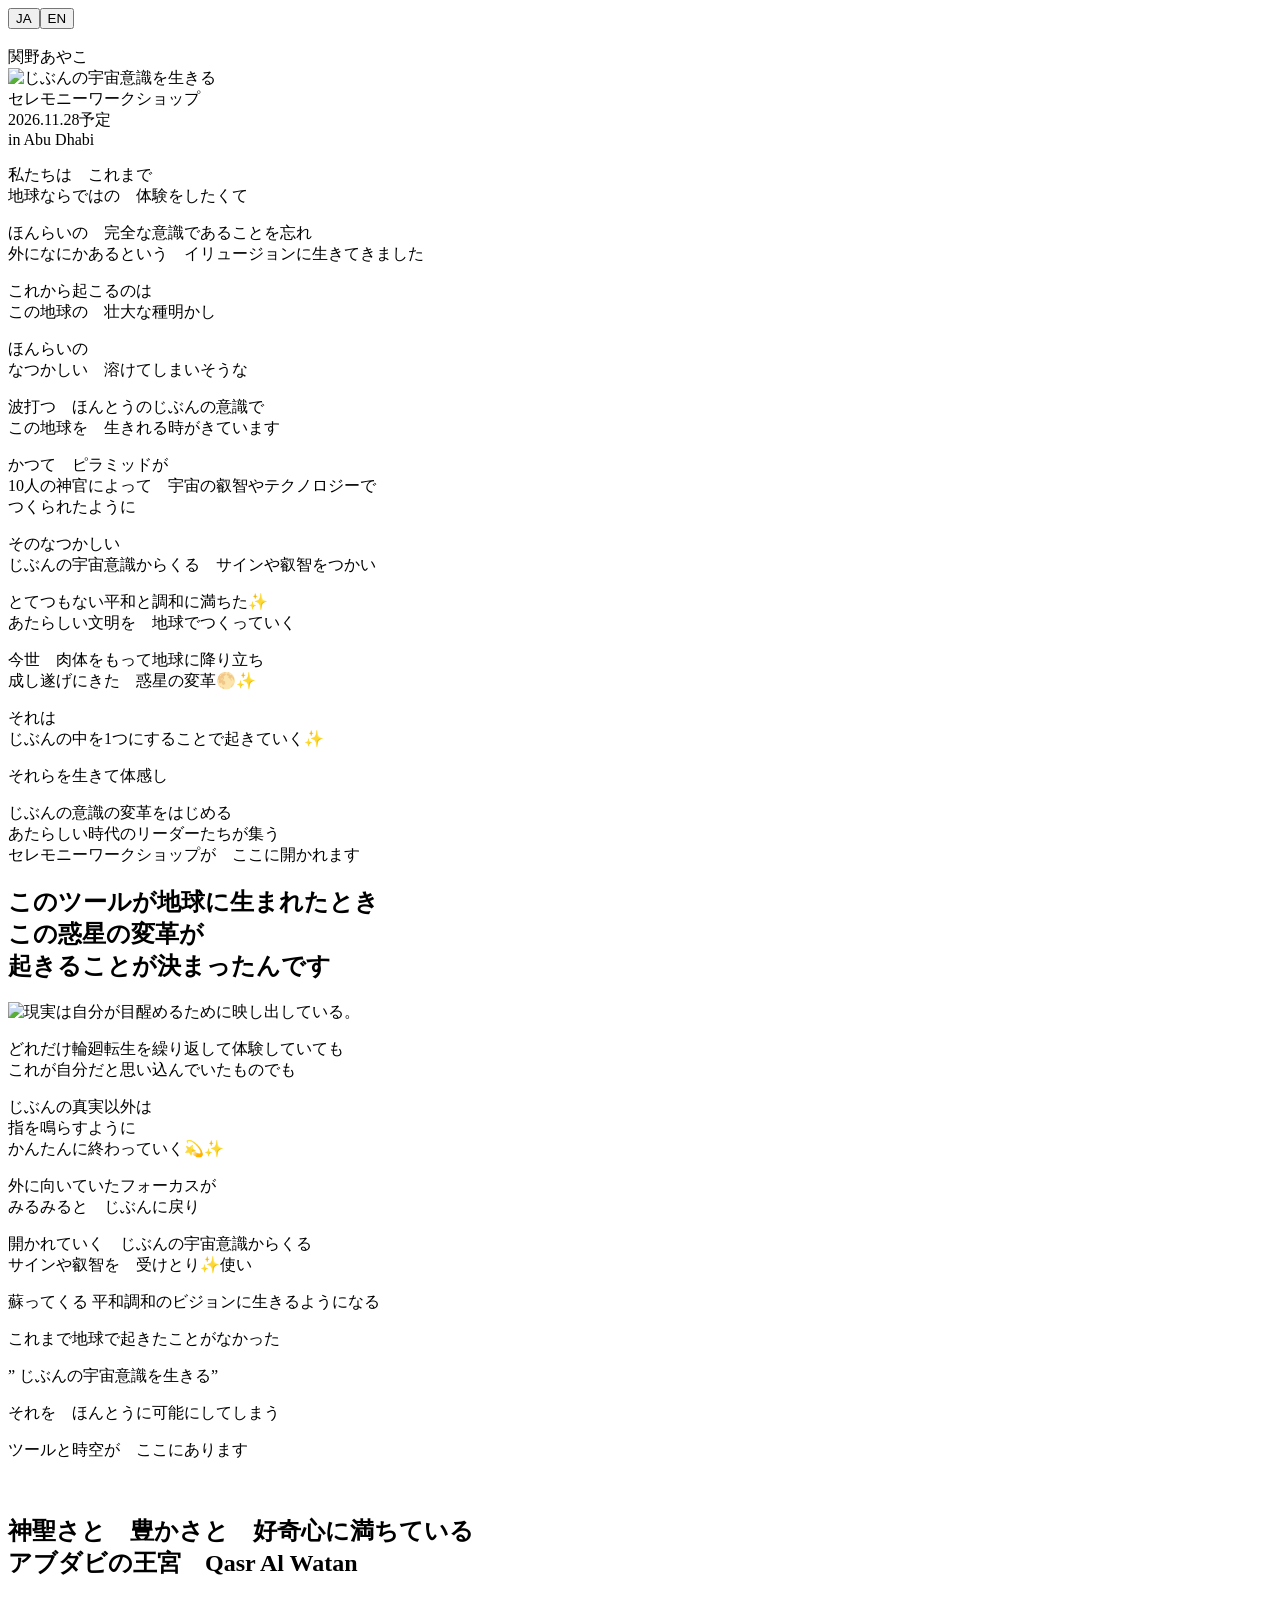
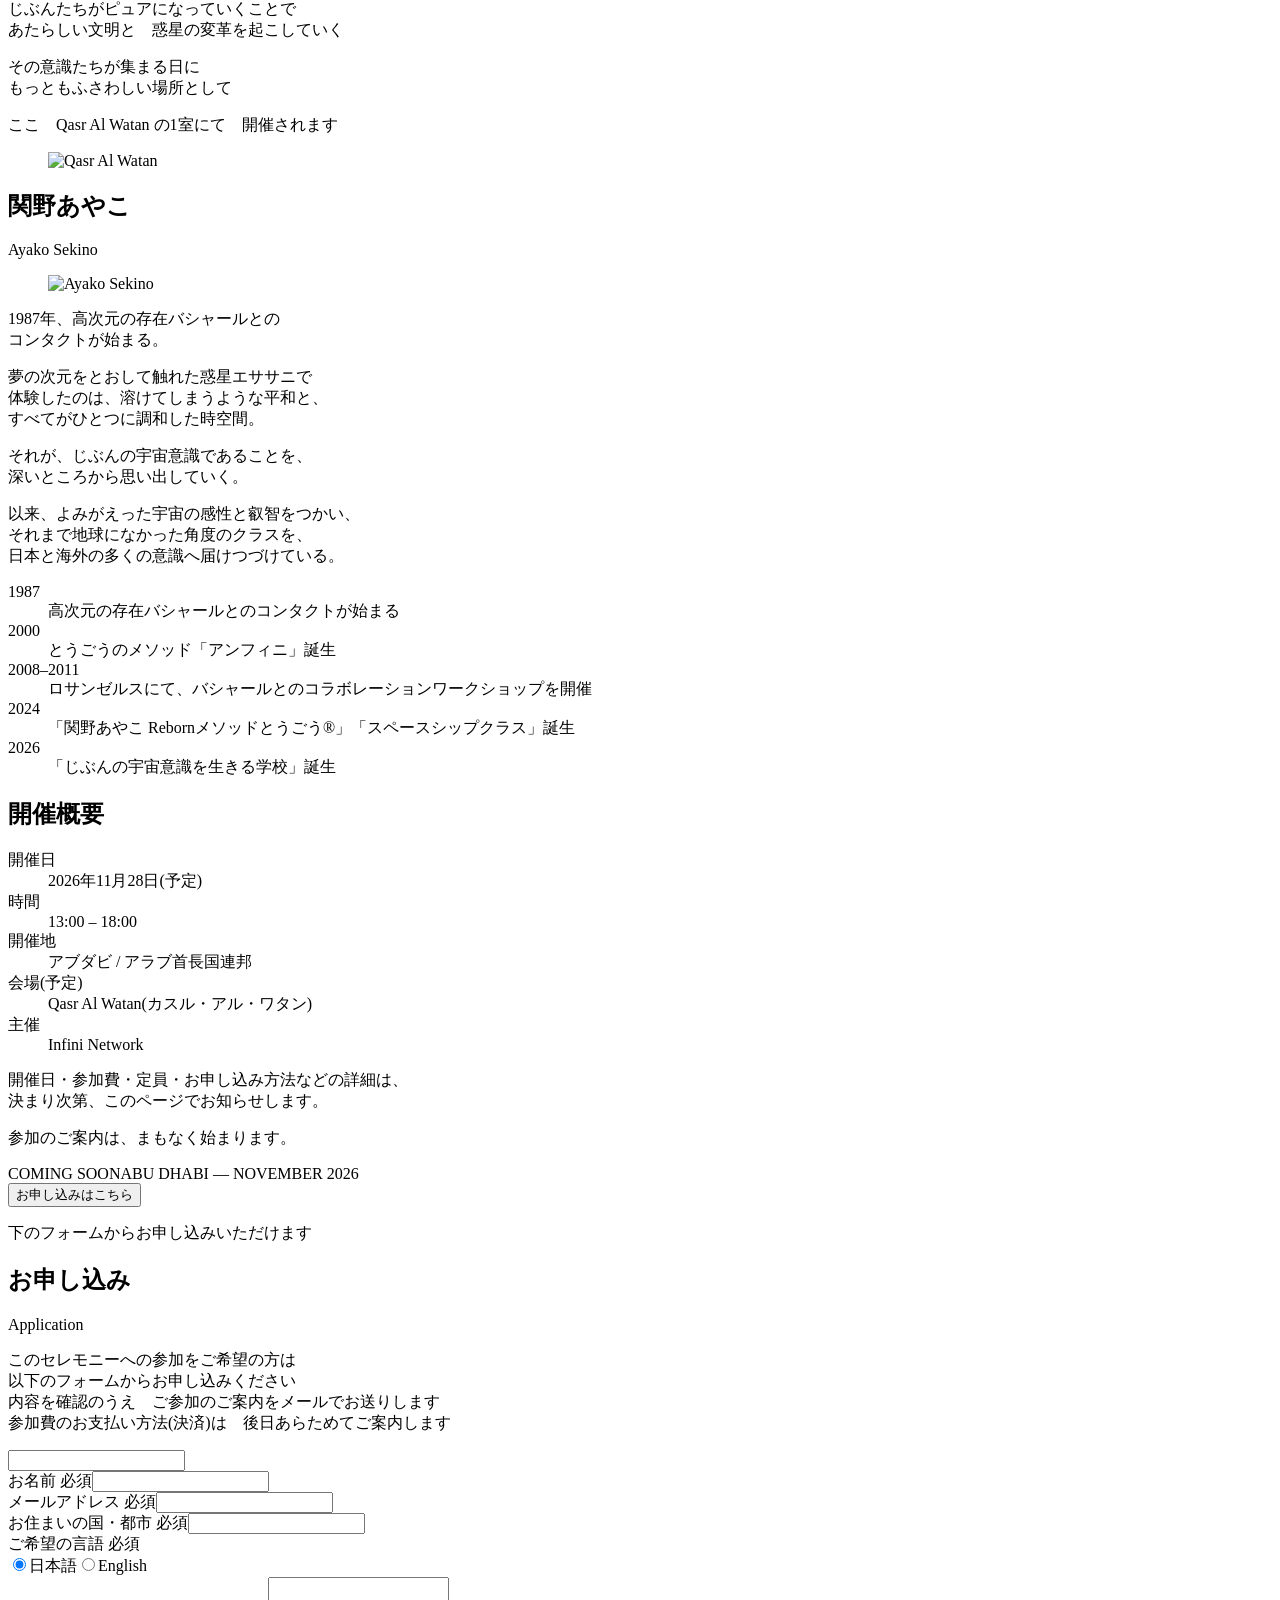
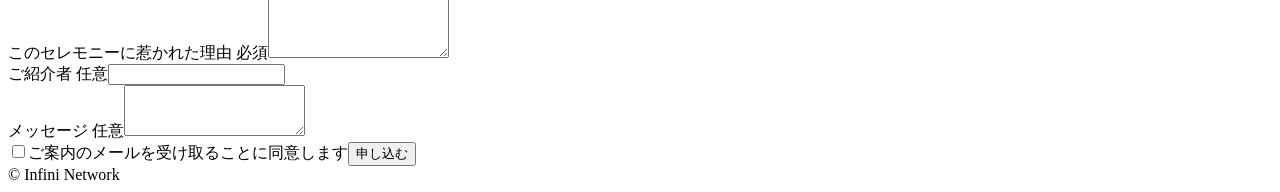
==== commit 808dce6b: "Update LP build 2026-09-06 17:39 Co-Authored-By: Claude Fable 5.1 <noreply@anthropic.com>" ====
--- a/index.html
+++ b/index.html
@@ -1,4 +1,4 @@
-<!DOCTYPE html><html lang="ja"><head><meta charSet="utf-8"/><meta name="viewport" content="width=device-width, initial-scale=1"/><link rel="preload" as="image" href="/abu-dhabi-2026/images/hero-handwriting-2line@2x.png"/><link rel="stylesheet" href="/abu-dhabi-2026/assets/index-BnBffGWh.css" data-rsc-css-href="/abu-dhabi-2026/assets/index-BnBffGWh.css" data-precedence="vite-rsc/importer-resources"/><link rel="modulepreload" href="/abu-dhabi-2026/assets/layout-segment-context-YB5m9__b.js" crossorigin=""/><link rel="modulepreload" href="/abu-dhabi-2026/assets/rolldown-runtime-S-ySWqyJ.js" crossorigin=""/><link rel="modulepreload" href="/abu-dhabi-2026/assets/index-DcSDM6oO.js" crossorigin=""/><link rel="modulepreload" href="/abu-dhabi-2026/assets/framework-CXnKph_e.js" crossorigin=""/><link rel="modulepreload" href="/abu-dhabi-2026/assets/NewLp-DSvntKc2.js" crossorigin=""/><title>関野あやこ｜じぶんの宇宙意識を生きる in アブダビ</title><meta name="description" content="じぶんの中を1つにし、宇宙の叡智を復活させる。2026年11月28日、アブダビで開催予定のセレモニーワークショップ。"/><meta name="application-name" content="じぶんの宇宙意識を生きる in アブダビ"/><meta name="keywords" content="Abu Dhabi,conscious leadership,inner peace,Ayako Sekino,ceremonial workshop"/><meta name="robots" content="noindex, nofollow"/><meta property="og:title" content="関野あやこ｜じぶんの宇宙意識を生きる in アブダビ"/><meta property="og:description" content="じぶんの中を1つにし、宇宙の叡智を復活させる。アブダビ · 2026年11月28日。"/><meta property="og:type" content="website"/><meta property="og:locale" content="ja_JP"/><meta property="og:image" content="http://localhost:3000/og-ceremony.png"/><meta property="og:image:width" content="1200"/><meta property="og:image:height" content="630"/><meta property="og:image:alt" content="じぶんの宇宙意識を生きる in アブダビ · 2026年11月28日"/><meta name="twitter:card" content="summary_large_image"/><meta name="twitter:title" content="関野あやこ｜じぶんの宇宙意識を生きる in アブダビ"/><meta name="twitter:description" content="じぶんの中を1つにし、宇宙の叡智を復活させる。アブダビ · 2026年11月28日。"/><meta name="twitter:image" content="http://localhost:3000/og-ceremony.png"/><link rel="shortcut icon" href="http://localhost:3000/favicon.png"/><link rel="icon" href="http://localhost:3000/favicon.png"/><script>self.__VINEXT_RSC_PARAMS__={}</script><script>self.__VINEXT_RSC_NAV__={"pathname":"/new","searchParams":[]}</script><link rel="modulepreload" href="/abu-dhabi-2026/assets/index-DcSDM6oO.js" />
+<!DOCTYPE html><html lang="ja"><head><meta charSet="utf-8"/><meta name="viewport" content="width=device-width, initial-scale=1"/><link rel="preload" as="image" href="/abu-dhabi-2026/images/hero-handwriting-2line@2x.png"/><link rel="stylesheet" href="/abu-dhabi-2026/assets/index-BnBffGWh.css" data-rsc-css-href="/abu-dhabi-2026/assets/index-BnBffGWh.css" data-precedence="vite-rsc/importer-resources"/><link rel="modulepreload" href="/abu-dhabi-2026/assets/layout-segment-context-CsC4fvv6.js" crossorigin=""/><link rel="modulepreload" href="/abu-dhabi-2026/assets/rolldown-runtime-S-ySWqyJ.js" crossorigin=""/><link rel="modulepreload" href="/abu-dhabi-2026/assets/index-rukwBycC.js" crossorigin=""/><link rel="modulepreload" href="/abu-dhabi-2026/assets/framework-CXnKph_e.js" crossorigin=""/><link rel="modulepreload" href="/abu-dhabi-2026/assets/NewLp-DFYsw4V3.js" crossorigin=""/><title>関野あやこ｜じぶんの宇宙意識を生きる in アブダビ</title><meta name="description" content="じぶんの中を1つにし、宇宙の叡智を復活させる。2026年11月28日、アブダビで開催予定のセレモニーワークショップ。"/><meta name="application-name" content="じぶんの宇宙意識を生きる in アブダビ"/><meta name="keywords" content="Abu Dhabi,conscious leadership,inner peace,Ayako Sekino,ceremonial workshop"/><meta name="robots" content="noindex, nofollow"/><meta property="og:title" content="関野あやこ｜じぶんの宇宙意識を生きる in アブダビ"/><meta property="og:description" content="じぶんの中を1つにし、宇宙の叡智を復活させる。アブダビ · 2026年11月28日。"/><meta property="og:type" content="website"/><meta property="og:locale" content="ja_JP"/><meta property="og:image" content="http://localhost:3000/og-ceremony.png"/><meta property="og:image:width" content="1200"/><meta property="og:image:height" content="630"/><meta property="og:image:alt" content="じぶんの宇宙意識を生きる in アブダビ · 2026年11月28日"/><meta name="twitter:card" content="summary_large_image"/><meta name="twitter:title" content="関野あやこ｜じぶんの宇宙意識を生きる in アブダビ"/><meta name="twitter:description" content="じぶんの中を1つにし、宇宙の叡智を復活させる。アブダビ · 2026年11月28日。"/><meta name="twitter:image" content="http://localhost:3000/og-ceremony.png"/><link rel="shortcut icon" href="http://localhost:3000/favicon.png"/><link rel="icon" href="http://localhost:3000/favicon.png"/><script>self.__VINEXT_RSC_PARAMS__={}</script><script>self.__VINEXT_RSC_NAV__={"pathname":"/new","searchParams":[]}</script><link rel="modulepreload" href="/abu-dhabi-2026/assets/index-rukwBycC.js" />
 <link rel="preload" href="/Users/seiyaeto/Documents/Obsidian Vault/06_Output/AbuDhabi/2026-11-event-site/.vinext/fonts/geist-8ac0455e797f/geist-ff2310f5.woff2" as="font" type="font/woff2" crossorigin />
 <link rel="preload" href="/Users/seiyaeto/Documents/Obsidian Vault/06_Output/AbuDhabi/2026-11-event-site/.vinext/fonts/geist-8ac0455e797f/geist-875ccdd4.woff2" as="font" type="font/woff2" crossorigin />
 <link rel="preload" href="/Users/seiyaeto/Documents/Obsidian Vault/06_Output/AbuDhabi/2026-11-event-site/.vinext/fonts/geist-8ac0455e797f/geist-52306abf.woff2" as="font" type="font/woff2" crossorigin />
@@ -6830,4 +6830,4 @@
 
 .__variable_zen_kaku_gothic_new_09b3ny2 { --font-gothic: 'Zen Kaku Gothic New', sans-serif; }
 </style>
-</head><body class="__variable_geist_1jsaviq __variable_cormorant_garamond_0kl6rt9"><div class="__variable_shippori_mincho_0rbkpu7 __variable_zen_kaku_gothic_new_09b3ny2"><main class="nl" data-lang="ja"><div class="nl-lang" role="group" aria-label="Language"><button type="button" class="is-active" aria-pressed="true">JA</button><span class="nl-lang-sep" aria-hidden="true"></span><button type="button" class="" aria-pressed="false">EN</button></div><header class="nl-fv"><picture><img src="/abu-dhabi-2026/images/hero-bg-desktop-smooth.jpg" alt="" fetchPriority="high"/></picture><div class="nl-fv-overlay" aria-hidden="false"><div class="nl-fv-zone"><div class="nl-fv-name">関野あやこ</div><img class="nl-fv-hand" src="/abu-dhabi-2026/images/hero-handwriting-2line@2x.png" alt="じぶんの宇宙意識を生きる"/><div class="nl-fv-sub">セレモニーワークショップ</div><div class="nl-fv-rule" aria-hidden="true"></div><div class="nl-fv-date">2026.11.28<span class="nl-fv-yotei">予定</span></div><div class="nl-fv-place">in Abu Dhabi</div></div></div></header><section id="sec1" class="nl-quiet nl-sec1 nl-space"><div class="nl-space-bg" aria-hidden="true"></div><div class="nl-space-top" aria-hidden="true"></div><div class="nl-inner nl-reveal"><span class="nl-mark" aria-hidden="true"></span><div class="nl-group"><p class="nl-copy">私たちは　これまで<br/>地球ならではの　体験をしたくて</p><p class="nl-copy">ほんらいの　完全な意識であることを忘れ<br/>外になにかあるという　イリュージョンに生きてきました</p></div><div class="nl-group"><p class="nl-copy">これから起こるのは<br/>この地球の　壮大な種明かし</p></div><div class="nl-group"><p class="nl-copy">ほんらいの<br/>なつかしい　溶けてしまいそうな</p><p class="nl-copy">波打つ　ほんとうのじぶんの意識で<br/>この地球を　生きれる時がきています</p></div><div class="nl-group"><p class="nl-copy">かつて　ピラミッドが<br/>10人の神官によって　宇宙の叡智やテクノロジーで<br/>つくられたように</p><p class="nl-copy">そのなつかしい<br/>じぶんの宇宙意識からくる　サインや叡智をつかい</p><p class="nl-copy">とてつもない平和と調和に満ちた✨<br/>あたらしい文明を　地球でつくっていく</p></div><div class="nl-group"><p class="nl-copy">今世　肉体をもって地球に降り立ち<br/>成し遂げにきた　惑星の変革🌕✨</p><p class="nl-copy">それは<br/>じぶんの中を1つにすることで起きていく✨</p></div><div class="nl-group"><p class="nl-copy">それらを生きて体感し</p><p class="nl-copy nl-copy-strong">じぶんの意識の変革をはじめる<br/>あたらしい時代のリーダーたちが集う<br/>セレモニーワークショップが　ここに開かれます</p></div></div></section><section id="sec2" class="nl-light nl-planet nl-tool"><div class="nl-light-inner nl-reveal"><h2 class="nl-h2 nl-tool-head">このツールが地球に生まれたとき<br/>この惑星の変革が<br/>起きることが決まったんです<span class="nl-dash" aria-hidden="true"></span></h2><img class="nl-tool-hand" src="/abu-dhabi-2026/images/nicochan-handwriting.png" alt="現実は自分が目醒めるために映し出している。" loading="lazy"/><div class="nl-group"><p class="nl-copy">どれだけ輪廻転生を繰り返して体験していても<br/>これが自分だと思い込んでいたものでも</p><p class="nl-copy">じぶんの真実以外は<br/>指を鳴らすように<br/>かんたんに終わっていく💫✨</p></div><div class="nl-group"><p class="nl-copy">外に向いていたフォーカスが<br/>みるみると　じぶんに戻り</p><p class="nl-copy">開かれていく　じぶんの宇宙意識からくる<br/>サインや叡智を　受けとり✨使い</p><p class="nl-copy">蘇ってくる 平和調和のビジョンに生きるようになる</p></div><div class="nl-group"><p class="nl-copy">これまで地球で起きたことがなかった</p><p class="nl-copy">” じぶんの宇宙意識を生きる” </p><p class="nl-copy">それを　ほんとうに可能にしてしまう</p><p class="nl-copy nl-copy-strong">ツールと時空が　ここにあります</p></div><img class="nl-tool-spiral" src="/abu-dhabi-2026/images/spiral-handwriting.png" alt="" loading="lazy"/></div><div class="nl-planet-arc" aria-hidden="true"></div></section><section id="sec3" class="nl-quiet nl-place"><div class="nl-place-bg" aria-hidden="true"></div><div class="nl-inner nl-reveal"><span class="nl-mark" aria-hidden="true"></span><h2 class="nl-h2">神聖さと　豊かさと　好奇心に満ちている<br/>アブダビの王宮　Qasr Al Watan</h2><div class="nl-group"><p class="nl-copy">じぶんたちがピュアになっていくことで<br/>あたらしい文明と　惑星の変革を起こしていく</p><p class="nl-copy">その意識たちが集まる日に<br/>もっともふさわしい場所として</p><p class="nl-copy nl-copy-strong">ここ　Qasr Al Watan の1室にて　開催されます</p></div></div><figure class="nl-place-photo nl-reveal"><img src="/abu-dhabi-2026/images/qasr-al-watan.jpg" alt="Qasr Al Watan" loading="lazy"/></figure></section><section id="sec4" class="nl-quiet nl-profile"><div class="nl-inner nl-reveal"><span class="nl-mark" aria-hidden="true"></span><h2 class="nl-h2">関野あやこ</h2><div class="nl-en-sub">Ayako Sekino</div></div><figure class="nl-portrait nl-reveal"><img src="/abu-dhabi-2026/images/ayako-profile-2.jpg" alt="Ayako Sekino" loading="lazy"/></figure><div class="nl-inner nl-reveal"><p class="nl-copy nl-copy-bio">1987年、高次元の存在バシャールとの<br/>コンタクトが始まる。</p><p class="nl-copy nl-copy-bio">夢の次元をとおして触れた惑星エササニで<br/>体験したのは、溶けてしまうような平和と、<br/>すべてがひとつに調和した時空間。</p><p class="nl-copy nl-copy-bio">それが、じぶんの宇宙意識であることを、<br/>深いところから思い出していく。</p><p class="nl-copy nl-copy-bio">以来、よみがえった宇宙の感性と叡智をつかい、<br/>それまで地球になかった角度のクラスを、<br/>日本と海外の多くの意識へ届けつづけている。</p></div><div class="nl-inner nl-reveal"><dl class="nl-years"><div class="nl-year-row"><dt>1987</dt><dd>高次元の存在バシャールとのコンタクトが始まる</dd></div><div class="nl-year-row"><dt>2000</dt><dd>とうごうのメソッド「アンフィニ」誕生</dd></div><div class="nl-year-row"><dt>2008–2011</dt><dd>ロサンゼルスにて、バシャールとのコラボレーションワークショップを開催</dd></div><div class="nl-year-row"><dt>2024</dt><dd>「関野あやこ Rebornメソッドとうごう®︎」「スペースシップクラス」誕生</dd></div><div class="nl-year-row"><dt>2026</dt><dd>「じぶんの宇宙意識を生きる学校」誕生</dd></div></dl></div></section><section id="sec5" class="nl-quiet nl-facts-sec"><div class="nl-facts-bg" aria-hidden="true"></div><div class="nl-inner nl-reveal"><span class="nl-mark" aria-hidden="true"></span><h2 class="nl-h2">開催概要</h2><dl class="nl-facts"><div class="nl-fact-row"><dt>開催日</dt><dd>2026年11月28日(予定)</dd></div><div class="nl-fact-row"><dt>時間</dt><dd>13:00 – 18:00</dd></div><div class="nl-fact-row"><dt>開催地</dt><dd>アブダビ / アラブ首長国連邦</dd></div><div class="nl-fact-row"><dt>会場(予定)</dt><dd>Qasr Al Watan(カスル・アル・ワタン)</dd></div><div class="nl-fact-row"><dt>主催</dt><dd>Infini Network</dd></div></dl><p class="nl-facts-note">開催日・参加費・定員・お申し込み方法などの詳細は、<br/>決まり次第、このページでお知らせします。</p></div></section><section id="sec6" class="nl-light nl-closing"><div class="nl-light-inner nl-reveal"><p class="nl-copy">参加のご案内は、まもなく始まります。</p><div class="nl-coming"><span class="nl-coming-main">COMING SOON</span><span class="nl-coming-sub">ABU DHABI — NOVEMBER 2026</span></div><button type="button" class="nl-cta">お申し込みはこちら</button><p class="nl-cta-note">下のフォームからお申し込みいただけます</p></div></section><section id="apply" class="nl-quiet nl-apply"><div class="nl-inner nl-reveal"><span class="nl-mark" aria-hidden="true"></span><h2 class="nl-h2">お申し込み</h2><div class="nl-en-sub">Application</div><p class="nl-copy nl-apply-intro">このセレモニーへの参加をご希望の方は<br/>以下のフォームからお申し込みください<br/>内容を確認のうえ　ご参加のご案内をメールでお送りします<br/>参加費のお支払い方法(決済)のご案内は　後日あらためてお知らせします</p></div><div class="nl-inner nl-reveal"><form class="nl-form"><input type="text" class="nl-hp" tabindex="-1" autoComplete="off" aria-hidden="true" name="botcheck"/><div class="nl-field"><label for="f-name">お名前<!-- --> <span class="nl-req">必須</span></label><input id="f-name" type="text" required="" autoComplete="name" name="name"/></div><div class="nl-field"><label for="f-email">メールアドレス<!-- --> <span class="nl-req">必須</span></label><input id="f-email" type="email" required="" autoComplete="email" inputMode="email" name="email"/></div><div class="nl-field"><label for="f-place">お住まいの国・都市<!-- --> <span class="nl-req">必須</span></label><input id="f-place" type="text" required="" name="place"/></div><div class="nl-field"><span class="nl-label">ご希望の言語<!-- --> <span class="nl-req">必須</span></span><div class="nl-radios"><label><input type="radio" required="" name="language" checked="" value="日本語"/><span>日本語</span></label><label><input type="radio" name="language" value="English"/><span>English</span></label></div></div><div class="nl-field"><label for="f-motive">このセレモニーに惹かれた理由<!-- --> <span class="nl-req">必須</span></label><textarea id="f-motive" name="motive" rows="5" required=""></textarea></div><div class="nl-field"><label for="f-referrer">ご紹介者<!-- --> <span class="nl-opt">任意</span></label><input id="f-referrer" type="text" name="referrer"/></div><div class="nl-field"><label for="f-message">メッセージ<!-- --> <span class="nl-opt">任意</span></label><textarea id="f-message" name="message" rows="3"></textarea></div><label class="nl-consent"><input type="checkbox" required="" name="consent"/><span>ご案内のメールを受け取ることに同意します</span></label><button type="submit" class="nl-cta nl-cta-submit">申し込む</button></form></div></section><footer class="nl-footer"><span>© Infini Network</span></footer></main></div><script id="_R_">import("/abu-dhabi-2026/assets/index-DcSDM6oO.js")</script></body></html><script>self.__VINEXT_RSC_CHUNKS__=self.__VINEXT_RSC_CHUNKS__||[];self.__VINEXT_RSC_CHUNKS__.push("2:I[\"8c0f216c4604\",[],\"Children\",1]\n3:I[\"15c18cfaeeff\",[],\"LayoutSegmentProvider\",1]\n4:I[\"8c0f216c4604\",[],\"Slot\",1]\n5:I[\"593f344dc510\",[],\"RedirectBoundary\",1]\n:HL[\"/abu-dhabi-2026/assets/index-BnBffGWh.css\",\"style\"]\n")</script><script>self.__VINEXT_RSC_CHUNKS__=self.__VINEXT_RSC_CHUNKS__||[];self.__VINEXT_RSC_CHUNKS__.push("0:{\"__route\":\"route:/new\",\"__interceptionContext\":null,\"__layoutIds\":[\"layout:/\"],\"__rootLayout\":\"/\",\"page:/new\":\"$L1\",\"layout:/\":[[[[\"$\",\"link\",\"css:/assets/index-BnBffGWh.css\",{\"rel\":\"stylesheet\",\"precedence\":\"vite-rsc/importer-resources\",\"href\":\"/abu-dhabi-2026/assets/index-BnBffGWh.css\",\"data-rsc-css-href\":\"/abu-dhabi-2026/assets/index-BnBffGWh.css\"}],\"$undefined\"],[\"$\",\"html\",null,{\"lang\":\"ja\",\"children\":[\"$\",\"body\",null,{\"className\":\"__variable_geist_1jsaviq __variable_cormorant_garamond_0kl6rt9\",\"children\":[\"$\",\"$L2\",null,{}]}]}]],null],\"route:/new\":[[[\"$\",\"meta\",null,{\"charSet\":\"utf-8\"}],[[\"$\",\"title\",\"0\",{\"children\":\"関野あやこ｜じぶんの宇宙意識を生きる in アブダビ\"}],[\"$\",\"meta\",\"1\",{\"name\":\"description\",\"content\":\"じぶんの中を1つにし、宇宙の叡智を復活させる。2026年11月28日、アブダビで開催予定のセレモニーワークショップ。\"}],[\"$\",\"meta\",\"2\",{\"name\":\"application-name\",\"content\":\"じぶんの宇宙意識を生きる in アブダビ\"}],[\"$\",\"meta\",\"3\",{\"name\":\"keywords\",\"content\":\"Abu Dhabi,conscious leadership,inner peace,Ayako Sekino,ceremonial workshop\"}],[\"$\",\"meta\",\"4\",{\"name\":\"robots\",\"content\":\"noindex, nofollow\"}],[\"$\",\"meta\",\"5\",{\"property\":\"og:title\",\"content\":\"関野あやこ｜じぶんの宇宙意識を生きる in アブダビ\"}],[\"$\",\"meta\",\"6\",{\"property\":\"og:description\",\"content\":\"じぶんの中を1つにし、宇宙の叡智を復活させる。アブダビ · 2026年11月28日。\"}],[\"$\",\"meta\",\"7\",{\"property\":\"og:type\",\"content\":\"website\"}],[\"$\",\"meta\",\"8\",{\"property\":\"og:locale\",\"content\":\"ja_JP\"}],[\"$\",\"meta\",\"9\",{\"property\":\"og:image\",\"content\":\"http://localhost:3000/og-ceremony.png\"}],[\"$\",\"meta\",\"10\",{\"property\":\"og:image:width\",\"content\":\"1200\"}],[\"$\",\"meta\",\"11\",{\"property\":\"og:image:height\",\"content\":\"630\"}],[\"$\",\"meta\",\"12\",{\"property\":\"og:image:alt\",\"content\":\"じぶんの宇宙意識を生きる in アブダビ · 2026年11月28日\"}],[\"$\",\"meta\",\"13\",{\"name\":\"twitter:card\",\"content\":\"summary_large_image\"}],[\"$\",\"meta\",\"14\",{\"name\":\"twitter:title\",\"content\":\"関野あやこ｜じぶんの宇宙意識を生きる in アブダビ\"}],[\"$\",\"meta\",\"15\",{\"name\":\"twitter:description\",\"content\":\"じぶんの中を1つにし、宇宙の叡智を復活させる。アブダビ · 2026年11月28日。\"}],[\"$\",\"meta\",\"16\",{\"name\":\"twitter:image\",\"content\":\"http://localhost:3000/og-ceremony.png\"}],[\"$\",\"link\",\"17\",{\"rel\":\"shortcut icon\",\"href\":\"http://localhost:3000/favicon.png\"}],[\"$\",\"link\",\"18\",{\"rel\":\"icon\",\"href\":\"http://localhost:3000/favicon.png\"}]],[[\"$\",\"meta\",\"0\",{\"name\":\"viewport\",\"content\":\"width=device-width, initial-scale=1\"}]]],[\"$\",\"$L3\",null,{\"segmentMap\":{\"children\":[\"new\"]},\"children\":[\"$\",\"$L4\",null,{\"id\":\"layout:/\",\"parallelSlots\":\"$undefined\",\"children\":[\"$\",\"$L5\",null,{\"children\":[\"$\",\"$L3\",null,{\"segmentMap\":{\"children\":[]},\"children\":[\"$\",\"$L4\",null,{\"id\":\"page:/new\"}]}]}]}]}]],\"__layoutFlags\":{\"layout:/\":\"s\"},\"__artifactCompatibility\":{\"schemaVersion\":1,\"graphVersion\":\"app-route-graph:ajg8ncrdf25s\",\"deploymentVersion\":\"e8da6bbf-ca46-4bc3-aafd-3fbf955229b5\",\"appElementsSchemaVersion\":1,\"rscPayloadSchemaVersion\":1,\"rootBoundaryId\":\"/\",\"renderEpoch\":null}}\n")</script><script>self.__VINEXT_RSC_CHUNKS__=self.__VINEXT_RSC_CHUNKS__||[];self.__VINEXT_RSC_CHUNKS__.push("6:I[\"c9a915c5647d\",[],\"NewLp\",1]\n1:[[[\"$\",\"link\",\"css:/assets/index-BnBffGWh.css\",{\"rel\":\"stylesheet\",\"precedence\":\"vite-rsc/importer-resources\",\"href\":\"/abu-dhabi-2026/assets/index-BnBffGWh.css\",\"data-rsc-css-href\":\"/abu-dhabi-2026/assets/index-BnBffGWh.css\"}],\"$undefined\"],[\"$\",\"div\",null,{\"className\":\"__variable_shippori_mincho_0rbkpu7 __variable_zen_kaku_gothic_new_09b3ny2\",\"children\":[\"$\",\"$L6\",null,{}]}]]\n")</script><script>self.__VINEXT_RSC_DONE__=true</script>+</head><body class="__variable_geist_1jsaviq __variable_cormorant_garamond_0kl6rt9"><div class="__variable_shippori_mincho_0rbkpu7 __variable_zen_kaku_gothic_new_09b3ny2"><main class="nl" data-lang="ja"><div class="nl-lang" role="group" aria-label="Language"><button type="button" class="is-active" aria-pressed="true">JA</button><span class="nl-lang-sep" aria-hidden="true"></span><button type="button" class="" aria-pressed="false">EN</button></div><header class="nl-fv"><picture><img src="/abu-dhabi-2026/images/hero-bg-desktop-smooth.jpg" alt="" fetchPriority="high"/></picture><div class="nl-fv-overlay" aria-hidden="false"><div class="nl-fv-zone"><div class="nl-fv-name">関野あやこ</div><img class="nl-fv-hand" src="/abu-dhabi-2026/images/hero-handwriting-2line@2x.png" alt="じぶんの宇宙意識を生きる"/><div class="nl-fv-sub">セレモニーワークショップ</div><div class="nl-fv-rule" aria-hidden="true"></div><div class="nl-fv-date">2026.11.28<span class="nl-fv-yotei">予定</span></div><div class="nl-fv-place">in Abu Dhabi</div></div></div></header><section id="sec1" class="nl-quiet nl-sec1 nl-space"><div class="nl-space-bg" aria-hidden="true"></div><div class="nl-space-top" aria-hidden="true"></div><div class="nl-inner nl-reveal"><span class="nl-mark" aria-hidden="true"></span><div class="nl-group"><p class="nl-copy">私たちは　これまで<br/>地球ならではの　体験をしたくて</p><p class="nl-copy">ほんらいの　完全な意識であることを忘れ<br/>外になにかあるという　イリュージョンに生きてきました</p></div><div class="nl-group"><p class="nl-copy">これから起こるのは<br/>この地球の　壮大な種明かし</p></div><div class="nl-group"><p class="nl-copy">ほんらいの<br/>なつかしい　溶けてしまいそうな</p><p class="nl-copy">波打つ　ほんとうのじぶんの意識で<br/>この地球を　生きれる時がきています</p></div><div class="nl-group"><p class="nl-copy">かつて　ピラミッドが<br/>10人の神官によって　宇宙の叡智やテクノロジーで<br/>つくられたように</p><p class="nl-copy">そのなつかしい<br/>じぶんの宇宙意識からくる　サインや叡智をつかい</p><p class="nl-copy">とてつもない平和と調和に満ちた✨<br/>あたらしい文明を　地球でつくっていく</p></div><div class="nl-group"><p class="nl-copy">今世　肉体をもって地球に降り立ち<br/>成し遂げにきた　惑星の変革🌕✨</p><p class="nl-copy">それは<br/>じぶんの中を1つにすることで起きていく✨</p></div><div class="nl-group"><p class="nl-copy">それらを生きて体感し</p><p class="nl-copy nl-copy-strong">じぶんの意識の変革をはじめる<br/>あたらしい時代のリーダーたちが集う<br/>セレモニーワークショップが　ここに開かれます</p></div></div></section><section id="sec2" class="nl-light nl-planet nl-tool"><div class="nl-light-inner nl-reveal"><h2 class="nl-h2 nl-tool-head">このツールが地球に生まれたとき<br/>この惑星の変革が<br/>起きることが決まったんです<span class="nl-dash" aria-hidden="true"></span></h2><img class="nl-tool-hand" src="/abu-dhabi-2026/images/nicochan-handwriting.png" alt="現実は自分が目醒めるために映し出している。" loading="lazy"/><div class="nl-group"><p class="nl-copy">どれだけ輪廻転生を繰り返して体験していても<br/>これが自分だと思い込んでいたものでも</p><p class="nl-copy">じぶんの真実以外は<br/>指を鳴らすように<br/>かんたんに終わっていく💫✨</p></div><div class="nl-group"><p class="nl-copy">外に向いていたフォーカスが<br/>みるみると　じぶんに戻り</p><p class="nl-copy">開かれていく　じぶんの宇宙意識からくる<br/>サインや叡智を　受けとり✨使い</p><p class="nl-copy">蘇ってくる 平和調和のビジョンに生きるようになる</p></div><div class="nl-group"><p class="nl-copy">これまで地球で起きたことがなかった</p><p class="nl-copy">” じぶんの宇宙意識を生きる” </p><p class="nl-copy">それを　ほんとうに可能にしてしまう</p><p class="nl-copy nl-copy-strong">ツールと時空が　ここにあります</p></div><img class="nl-tool-spiral" src="/abu-dhabi-2026/images/spiral-handwriting.png" alt="" loading="lazy"/></div><div class="nl-planet-arc" aria-hidden="true"></div></section><section id="sec3" class="nl-quiet nl-place"><div class="nl-place-bg" aria-hidden="true"></div><div class="nl-inner nl-reveal"><span class="nl-mark" aria-hidden="true"></span><h2 class="nl-h2">神聖さと　豊かさと　好奇心に満ちている<br/>アブダビの王宮　Qasr Al Watan</h2><div class="nl-group"><p class="nl-copy">じぶんたちがピュアになっていくことで<br/>あたらしい文明と　惑星の変革を起こしていく</p><p class="nl-copy">その意識たちが集まる日に<br/>もっともふさわしい場所として</p><p class="nl-copy nl-copy-strong">ここ　Qasr Al Watan の1室にて　開催されます</p></div></div><figure class="nl-place-photo nl-reveal"><img src="/abu-dhabi-2026/images/qasr-al-watan.jpg" alt="Qasr Al Watan" loading="lazy"/></figure></section><section id="sec4" class="nl-quiet nl-profile"><div class="nl-inner nl-reveal"><span class="nl-mark" aria-hidden="true"></span><h2 class="nl-h2">関野あやこ</h2><div class="nl-en-sub">Ayako Sekino</div></div><figure class="nl-portrait nl-reveal"><img src="/abu-dhabi-2026/images/ayako-profile-2.jpg" alt="Ayako Sekino" loading="lazy"/></figure><div class="nl-inner nl-reveal"><p class="nl-copy nl-copy-bio">1987年、高次元の存在バシャールとの<br/>コンタクトが始まる。</p><p class="nl-copy nl-copy-bio">夢の次元をとおして触れた惑星エササニで<br/>体験したのは、溶けてしまうような平和と、<br/>すべてがひとつに調和した時空間。</p><p class="nl-copy nl-copy-bio">それが、じぶんの宇宙意識であることを、<br/>深いところから思い出していく。</p><p class="nl-copy nl-copy-bio">以来、よみがえった宇宙の感性と叡智をつかい、<br/>それまで地球になかった角度のクラスを、<br/>日本と海外の多くの意識へ届けつづけている。</p></div><div class="nl-inner nl-reveal"><dl class="nl-years"><div class="nl-year-row"><dt>1987</dt><dd>高次元の存在バシャールとのコンタクトが始まる</dd></div><div class="nl-year-row"><dt>2000</dt><dd>とうごうのメソッド「アンフィニ」誕生</dd></div><div class="nl-year-row"><dt>2008–2011</dt><dd>ロサンゼルスにて、バシャールとのコラボレーションワークショップを開催</dd></div><div class="nl-year-row"><dt>2024</dt><dd>「関野あやこ Rebornメソッドとうごう®︎」「スペースシップクラス」誕生</dd></div><div class="nl-year-row"><dt>2026</dt><dd>「じぶんの宇宙意識を生きる学校」誕生</dd></div></dl></div></section><section id="sec5" class="nl-quiet nl-facts-sec"><div class="nl-facts-bg" aria-hidden="true"></div><div class="nl-inner nl-reveal"><span class="nl-mark" aria-hidden="true"></span><h2 class="nl-h2">開催概要</h2><dl class="nl-facts"><div class="nl-fact-row"><dt>開催日</dt><dd>2026年11月28日(予定)</dd></div><div class="nl-fact-row"><dt>時間</dt><dd>13:00 – 18:00</dd></div><div class="nl-fact-row"><dt>開催地</dt><dd>アブダビ / アラブ首長国連邦</dd></div><div class="nl-fact-row"><dt>会場(予定)</dt><dd>Qasr Al Watan(カスル・アル・ワタン)</dd></div><div class="nl-fact-row"><dt>主催</dt><dd>Infini Network</dd></div></dl><p class="nl-facts-note">開催日・参加費・定員・お申し込み方法などの詳細は、<br/>決まり次第、このページでお知らせします。</p></div></section><section id="sec6" class="nl-light nl-closing"><div class="nl-light-inner nl-reveal"><p class="nl-copy">参加のご案内は、まもなく始まります。</p><div class="nl-coming"><span class="nl-coming-main">COMING SOON</span><span class="nl-coming-sub">ABU DHABI — NOVEMBER 2026</span></div><button type="button" class="nl-cta">お申し込みはこちら</button><p class="nl-cta-note">下のフォームからお申し込みいただけます</p></div></section><section id="apply" class="nl-quiet nl-apply"><div class="nl-inner nl-reveal"><span class="nl-mark" aria-hidden="true"></span><h2 class="nl-h2">お申し込み</h2><div class="nl-en-sub">Application</div><p class="nl-copy nl-apply-intro">このセレモニーへの参加をご希望の方は<br/>以下のフォームからお申し込みください<br/>内容を確認のうえ　ご参加のご案内をメールでお送りします<br/>参加費のお支払い方法(決済)は　後日あらためてご案内します</p></div><div class="nl-inner nl-reveal"><form class="nl-form" action="https://formsubmit.co/741c0ef5d7f6d3c40a781447a0dbd0c3" method="post"><input type="hidden" name="_subject" value="【アブダビ セレモニー】お申し込み"/><input type="hidden" name="_template" value="table"/><input type="hidden" name="_captcha" value="false"/><input type="hidden" name="_next" value="https://pocowan-seiya.github.io/abu-dhabi-2026/?applied=1#apply"/><input type="text" class="nl-hp" tabindex="-1" autoComplete="off" aria-hidden="true" name="botcheck"/><div class="nl-field"><label for="f-name">お名前<!-- --> <span class="nl-req">必須</span></label><input id="f-name" type="text" required="" autoComplete="name" name="name"/></div><div class="nl-field"><label for="f-email">メールアドレス<!-- --> <span class="nl-req">必須</span></label><input id="f-email" type="email" required="" autoComplete="email" inputMode="email" name="email"/></div><div class="nl-field"><label for="f-place">お住まいの国・都市<!-- --> <span class="nl-req">必須</span></label><input id="f-place" type="text" required="" name="place"/></div><div class="nl-field"><span class="nl-label">ご希望の言語<!-- --> <span class="nl-req">必須</span></span><div class="nl-radios"><label><input type="radio" required="" name="language" checked="" value="日本語"/><span>日本語</span></label><label><input type="radio" name="language" value="English"/><span>English</span></label></div></div><div class="nl-field"><label for="f-motive">このセレモニーに惹かれた理由<!-- --> <span class="nl-req">必須</span></label><textarea id="f-motive" name="motive" rows="5" required=""></textarea></div><div class="nl-field"><label for="f-referrer">ご紹介者<!-- --> <span class="nl-opt">任意</span></label><input id="f-referrer" type="text" name="referrer"/></div><div class="nl-field"><label for="f-message">メッセージ<!-- --> <span class="nl-opt">任意</span></label><textarea id="f-message" name="message" rows="3"></textarea></div><label class="nl-consent"><input type="checkbox" required="" name="consent"/><span>ご案内のメールを受け取ることに同意します</span></label><button type="submit" class="nl-cta nl-cta-submit">申し込む</button></form></div></section><footer class="nl-footer"><span>© Infini Network</span></footer></main></div><script id="_R_">import("/abu-dhabi-2026/assets/index-rukwBycC.js")</script></body></html><script>self.__VINEXT_RSC_CHUNKS__=self.__VINEXT_RSC_CHUNKS__||[];self.__VINEXT_RSC_CHUNKS__.push("2:I[\"8c0f216c4604\",[],\"Children\",1]\n3:I[\"15c18cfaeeff\",[],\"LayoutSegmentProvider\",1]\n4:I[\"8c0f216c4604\",[],\"Slot\",1]\n5:I[\"593f344dc510\",[],\"RedirectBoundary\",1]\n:HL[\"/abu-dhabi-2026/assets/index-BnBffGWh.css\",\"style\"]\n")</script><script>self.__VINEXT_RSC_CHUNKS__=self.__VINEXT_RSC_CHUNKS__||[];self.__VINEXT_RSC_CHUNKS__.push("0:{\"__route\":\"route:/new\",\"__interceptionContext\":null,\"__layoutIds\":[\"layout:/\"],\"__rootLayout\":\"/\",\"page:/new\":\"$L1\",\"layout:/\":[[[[\"$\",\"link\",\"css:/assets/index-BnBffGWh.css\",{\"rel\":\"stylesheet\",\"precedence\":\"vite-rsc/importer-resources\",\"href\":\"/abu-dhabi-2026/assets/index-BnBffGWh.css\",\"data-rsc-css-href\":\"/abu-dhabi-2026/assets/index-BnBffGWh.css\"}],\"$undefined\"],[\"$\",\"html\",null,{\"lang\":\"ja\",\"children\":[\"$\",\"body\",null,{\"className\":\"__variable_geist_1jsaviq __variable_cormorant_garamond_0kl6rt9\",\"children\":[\"$\",\"$L2\",null,{}]}]}]],null],\"route:/new\":[[[\"$\",\"meta\",null,{\"charSet\":\"utf-8\"}],[[\"$\",\"title\",\"0\",{\"children\":\"関野あやこ｜じぶんの宇宙意識を生きる in アブダビ\"}],[\"$\",\"meta\",\"1\",{\"name\":\"description\",\"content\":\"じぶんの中を1つにし、宇宙の叡智を復活させる。2026年11月28日、アブダビで開催予定のセレモニーワークショップ。\"}],[\"$\",\"meta\",\"2\",{\"name\":\"application-name\",\"content\":\"じぶんの宇宙意識を生きる in アブダビ\"}],[\"$\",\"meta\",\"3\",{\"name\":\"keywords\",\"content\":\"Abu Dhabi,conscious leadership,inner peace,Ayako Sekino,ceremonial workshop\"}],[\"$\",\"meta\",\"4\",{\"name\":\"robots\",\"content\":\"noindex, nofollow\"}],[\"$\",\"meta\",\"5\",{\"property\":\"og:title\",\"content\":\"関野あやこ｜じぶんの宇宙意識を生きる in アブダビ\"}],[\"$\",\"meta\",\"6\",{\"property\":\"og:description\",\"content\":\"じぶんの中を1つにし、宇宙の叡智を復活させる。アブダビ · 2026年11月28日。\"}],[\"$\",\"meta\",\"7\",{\"property\":\"og:type\",\"content\":\"website\"}],[\"$\",\"meta\",\"8\",{\"property\":\"og:locale\",\"content\":\"ja_JP\"}],[\"$\",\"meta\",\"9\",{\"property\":\"og:image\",\"content\":\"http://localhost:3000/og-ceremony.png\"}],[\"$\",\"meta\",\"10\",{\"property\":\"og:image:width\",\"content\":\"1200\"}],[\"$\",\"meta\",\"11\",{\"property\":\"og:image:height\",\"content\":\"630\"}],[\"$\",\"meta\",\"12\",{\"property\":\"og:image:alt\",\"content\":\"じぶんの宇宙意識を生きる in アブダビ · 2026年11月28日\"}],[\"$\",\"meta\",\"13\",{\"name\":\"twitter:card\",\"content\":\"summary_large_image\"}],[\"$\",\"meta\",\"14\",{\"name\":\"twitter:title\",\"content\":\"関野あやこ｜じぶんの宇宙意識を生きる in アブダビ\"}],[\"$\",\"meta\",\"15\",{\"name\":\"twitter:description\",\"content\":\"じぶんの中を1つにし、宇宙の叡智を復活させる。アブダビ · 2026年11月28日。\"}],[\"$\",\"meta\",\"16\",{\"name\":\"twitter:image\",\"content\":\"http://localhost:3000/og-ceremony.png\"}],[\"$\",\"link\",\"17\",{\"rel\":\"shortcut icon\",\"href\":\"http://localhost:3000/favicon.png\"}],[\"$\",\"link\",\"18\",{\"rel\":\"icon\",\"href\":\"http://localhost:3000/favicon.png\"}]],[[\"$\",\"meta\",\"0\",{\"name\":\"viewport\",\"content\":\"width=device-width, initial-scale=1\"}]]],[\"$\",\"$L3\",null,{\"segmentMap\":{\"children\":[\"new\"]},\"children\":[\"$\",\"$L4\",null,{\"id\":\"layout:/\",\"parallelSlots\":\"$undefined\",\"children\":[\"$\",\"$L5\",null,{\"children\":[\"$\",\"$L3\",null,{\"segmentMap\":{\"children\":[]},\"children\":[\"$\",\"$L4\",null,{\"id\":\"page:/new\"}]}]}]}]}]],\"__layoutFlags\":{\"layout:/\":\"s\"},\"__artifactCompatibility\":{\"schemaVersion\":1,\"graphVersion\":\"app-route-graph:ajg8ncrdf25s\",\"deploymentVersion\":\"cc1daf40-c1d7-4ee5-bdc6-d31fefb621e5\",\"appElementsSchemaVersion\":1,\"rscPayloadSchemaVersion\":1,\"rootBoundaryId\":\"/\",\"renderEpoch\":null}}\n")</script><script>self.__VINEXT_RSC_CHUNKS__=self.__VINEXT_RSC_CHUNKS__||[];self.__VINEXT_RSC_CHUNKS__.push("6:I[\"c9a915c5647d\",[],\"NewLp\",1]\n1:[[[\"$\",\"link\",\"css:/assets/index-BnBffGWh.css\",{\"rel\":\"stylesheet\",\"precedence\":\"vite-rsc/importer-resources\",\"href\":\"/abu-dhabi-2026/assets/index-BnBffGWh.css\",\"data-rsc-css-href\":\"/abu-dhabi-2026/assets/index-BnBffGWh.css\"}],\"$undefined\"],[\"$\",\"div\",null,{\"className\":\"__variable_shippori_mincho_0rbkpu7 __variable_zen_kaku_gothic_new_09b3ny2\",\"children\":[\"$\",\"$L6\",null,{}]}]]\n")</script><script>self.__VINEXT_RSC_DONE__=true</script>
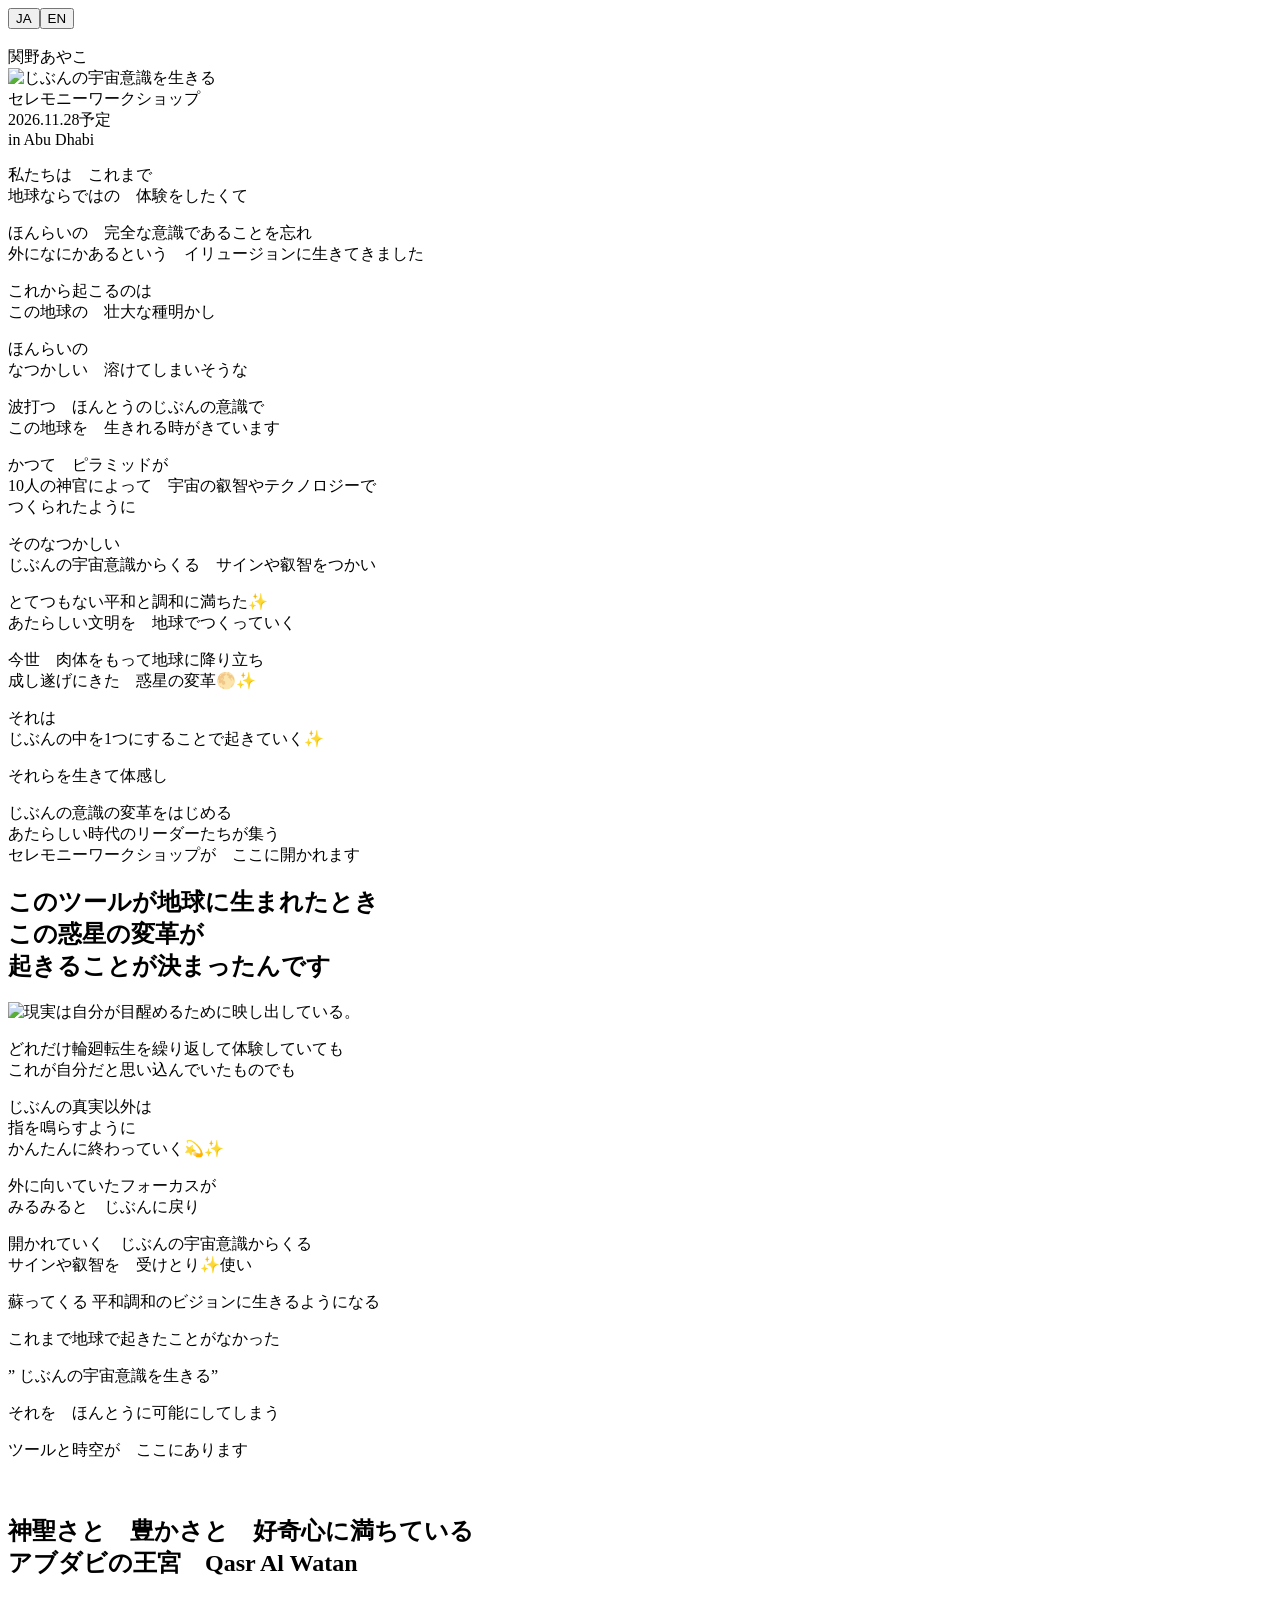
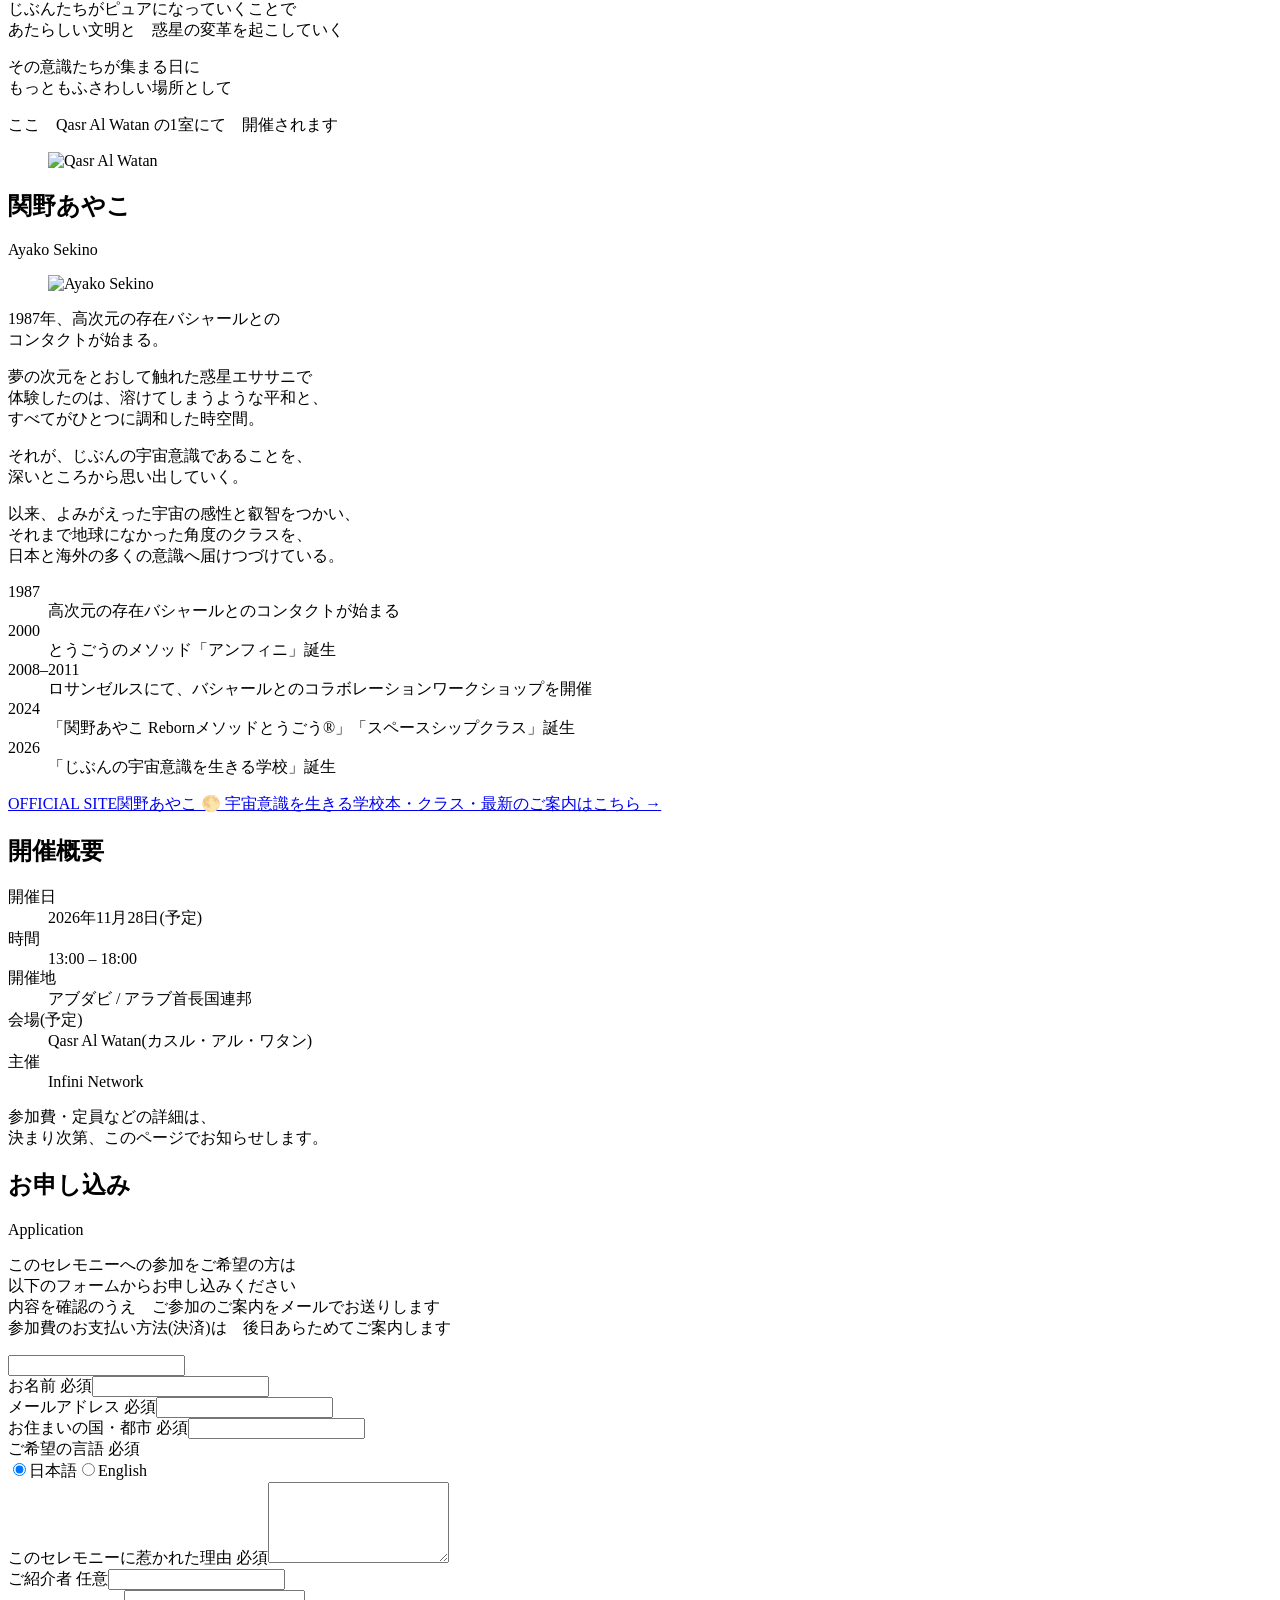
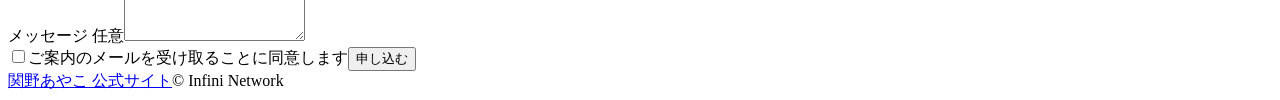
==== commit 4981bc35: "Update LP build 2026-09-06 17:47 Co-Authored-By: Claude Fable 5.1 <noreply@anthropic.com>" ====
--- a/index.html
+++ b/index.html
@@ -1,4 +1,4 @@
-<!DOCTYPE html><html lang="ja"><head><meta charSet="utf-8"/><meta name="viewport" content="width=device-width, initial-scale=1"/><link rel="preload" as="image" href="/abu-dhabi-2026/images/hero-handwriting-2line@2x.png"/><link rel="stylesheet" href="/abu-dhabi-2026/assets/index-BnBffGWh.css" data-rsc-css-href="/abu-dhabi-2026/assets/index-BnBffGWh.css" data-precedence="vite-rsc/importer-resources"/><link rel="modulepreload" href="/abu-dhabi-2026/assets/layout-segment-context-CsC4fvv6.js" crossorigin=""/><link rel="modulepreload" href="/abu-dhabi-2026/assets/rolldown-runtime-S-ySWqyJ.js" crossorigin=""/><link rel="modulepreload" href="/abu-dhabi-2026/assets/index-rukwBycC.js" crossorigin=""/><link rel="modulepreload" href="/abu-dhabi-2026/assets/framework-CXnKph_e.js" crossorigin=""/><link rel="modulepreload" href="/abu-dhabi-2026/assets/NewLp-DFYsw4V3.js" crossorigin=""/><title>関野あやこ｜じぶんの宇宙意識を生きる in アブダビ</title><meta name="description" content="じぶんの中を1つにし、宇宙の叡智を復活させる。2026年11月28日、アブダビで開催予定のセレモニーワークショップ。"/><meta name="application-name" content="じぶんの宇宙意識を生きる in アブダビ"/><meta name="keywords" content="Abu Dhabi,conscious leadership,inner peace,Ayako Sekino,ceremonial workshop"/><meta name="robots" content="noindex, nofollow"/><meta property="og:title" content="関野あやこ｜じぶんの宇宙意識を生きる in アブダビ"/><meta property="og:description" content="じぶんの中を1つにし、宇宙の叡智を復活させる。アブダビ · 2026年11月28日。"/><meta property="og:type" content="website"/><meta property="og:locale" content="ja_JP"/><meta property="og:image" content="http://localhost:3000/og-ceremony.png"/><meta property="og:image:width" content="1200"/><meta property="og:image:height" content="630"/><meta property="og:image:alt" content="じぶんの宇宙意識を生きる in アブダビ · 2026年11月28日"/><meta name="twitter:card" content="summary_large_image"/><meta name="twitter:title" content="関野あやこ｜じぶんの宇宙意識を生きる in アブダビ"/><meta name="twitter:description" content="じぶんの中を1つにし、宇宙の叡智を復活させる。アブダビ · 2026年11月28日。"/><meta name="twitter:image" content="http://localhost:3000/og-ceremony.png"/><link rel="shortcut icon" href="http://localhost:3000/favicon.png"/><link rel="icon" href="http://localhost:3000/favicon.png"/><script>self.__VINEXT_RSC_PARAMS__={}</script><script>self.__VINEXT_RSC_NAV__={"pathname":"/new","searchParams":[]}</script><link rel="modulepreload" href="/abu-dhabi-2026/assets/index-rukwBycC.js" />
+<!DOCTYPE html><html lang="ja"><head><meta charSet="utf-8"/><meta name="viewport" content="width=device-width, initial-scale=1"/><link rel="preload" as="image" href="/abu-dhabi-2026/images/hero-handwriting-2line@2x.png"/><link rel="stylesheet" href="/abu-dhabi-2026/assets/index-BLkvto5x.css" data-rsc-css-href="/abu-dhabi-2026/assets/index-BLkvto5x.css" data-precedence="vite-rsc/importer-resources"/><link rel="modulepreload" href="/abu-dhabi-2026/assets/layout-segment-context-BX8oZev5.js" crossorigin=""/><link rel="modulepreload" href="/abu-dhabi-2026/assets/rolldown-runtime-S-ySWqyJ.js" crossorigin=""/><link rel="modulepreload" href="/abu-dhabi-2026/assets/index-DOFbuiOb.js" crossorigin=""/><link rel="modulepreload" href="/abu-dhabi-2026/assets/framework-CXnKph_e.js" crossorigin=""/><link rel="modulepreload" href="/abu-dhabi-2026/assets/NewLp-D6b8g4C4.js" crossorigin=""/><title>関野あやこ｜じぶんの宇宙意識を生きる in アブダビ</title><meta name="description" content="じぶんの中を1つにし、宇宙の叡智を復活させる。2026年11月28日、アブダビで開催予定のセレモニーワークショップ。"/><meta name="application-name" content="じぶんの宇宙意識を生きる in アブダビ"/><meta name="keywords" content="Abu Dhabi,conscious leadership,inner peace,Ayako Sekino,ceremonial workshop"/><meta name="robots" content="noindex, nofollow"/><meta property="og:title" content="関野あやこ｜じぶんの宇宙意識を生きる in アブダビ"/><meta property="og:description" content="じぶんの中を1つにし、宇宙の叡智を復活させる。アブダビ · 2026年11月28日。"/><meta property="og:type" content="website"/><meta property="og:locale" content="ja_JP"/><meta property="og:image" content="http://localhost:3000/og-ceremony.png"/><meta property="og:image:width" content="1200"/><meta property="og:image:height" content="630"/><meta property="og:image:alt" content="じぶんの宇宙意識を生きる in アブダビ · 2026年11月28日"/><meta name="twitter:card" content="summary_large_image"/><meta name="twitter:title" content="関野あやこ｜じぶんの宇宙意識を生きる in アブダビ"/><meta name="twitter:description" content="じぶんの中を1つにし、宇宙の叡智を復活させる。アブダビ · 2026年11月28日。"/><meta name="twitter:image" content="http://localhost:3000/og-ceremony.png"/><link rel="shortcut icon" href="http://localhost:3000/favicon.png"/><link rel="icon" href="http://localhost:3000/favicon.png"/><script>self.__VINEXT_RSC_PARAMS__={}</script><script>self.__VINEXT_RSC_NAV__={"pathname":"/new","searchParams":[]}</script><link rel="modulepreload" href="/abu-dhabi-2026/assets/index-DOFbuiOb.js" />
 <link rel="preload" href="/Users/seiyaeto/Documents/Obsidian Vault/06_Output/AbuDhabi/2026-11-event-site/.vinext/fonts/geist-8ac0455e797f/geist-ff2310f5.woff2" as="font" type="font/woff2" crossorigin />
 <link rel="preload" href="/Users/seiyaeto/Documents/Obsidian Vault/06_Output/AbuDhabi/2026-11-event-site/.vinext/fonts/geist-8ac0455e797f/geist-875ccdd4.woff2" as="font" type="font/woff2" crossorigin />
 <link rel="preload" href="/Users/seiyaeto/Documents/Obsidian Vault/06_Output/AbuDhabi/2026-11-event-site/.vinext/fonts/geist-8ac0455e797f/geist-52306abf.woff2" as="font" type="font/woff2" crossorigin />
@@ -6830,4 +6830,4 @@
 
 .__variable_zen_kaku_gothic_new_09b3ny2 { --font-gothic: 'Zen Kaku Gothic New', sans-serif; }
 </style>
-</head><body class="__variable_geist_1jsaviq __variable_cormorant_garamond_0kl6rt9"><div class="__variable_shippori_mincho_0rbkpu7 __variable_zen_kaku_gothic_new_09b3ny2"><main class="nl" data-lang="ja"><div class="nl-lang" role="group" aria-label="Language"><button type="button" class="is-active" aria-pressed="true">JA</button><span class="nl-lang-sep" aria-hidden="true"></span><button type="button" class="" aria-pressed="false">EN</button></div><header class="nl-fv"><picture><img src="/abu-dhabi-2026/images/hero-bg-desktop-smooth.jpg" alt="" fetchPriority="high"/></picture><div class="nl-fv-overlay" aria-hidden="false"><div class="nl-fv-zone"><div class="nl-fv-name">関野あやこ</div><img class="nl-fv-hand" src="/abu-dhabi-2026/images/hero-handwriting-2line@2x.png" alt="じぶんの宇宙意識を生きる"/><div class="nl-fv-sub">セレモニーワークショップ</div><div class="nl-fv-rule" aria-hidden="true"></div><div class="nl-fv-date">2026.11.28<span class="nl-fv-yotei">予定</span></div><div class="nl-fv-place">in Abu Dhabi</div></div></div></header><section id="sec1" class="nl-quiet nl-sec1 nl-space"><div class="nl-space-bg" aria-hidden="true"></div><div class="nl-space-top" aria-hidden="true"></div><div class="nl-inner nl-reveal"><span class="nl-mark" aria-hidden="true"></span><div class="nl-group"><p class="nl-copy">私たちは　これまで<br/>地球ならではの　体験をしたくて</p><p class="nl-copy">ほんらいの　完全な意識であることを忘れ<br/>外になにかあるという　イリュージョンに生きてきました</p></div><div class="nl-group"><p class="nl-copy">これから起こるのは<br/>この地球の　壮大な種明かし</p></div><div class="nl-group"><p class="nl-copy">ほんらいの<br/>なつかしい　溶けてしまいそうな</p><p class="nl-copy">波打つ　ほんとうのじぶんの意識で<br/>この地球を　生きれる時がきています</p></div><div class="nl-group"><p class="nl-copy">かつて　ピラミッドが<br/>10人の神官によって　宇宙の叡智やテクノロジーで<br/>つくられたように</p><p class="nl-copy">そのなつかしい<br/>じぶんの宇宙意識からくる　サインや叡智をつかい</p><p class="nl-copy">とてつもない平和と調和に満ちた✨<br/>あたらしい文明を　地球でつくっていく</p></div><div class="nl-group"><p class="nl-copy">今世　肉体をもって地球に降り立ち<br/>成し遂げにきた　惑星の変革🌕✨</p><p class="nl-copy">それは<br/>じぶんの中を1つにすることで起きていく✨</p></div><div class="nl-group"><p class="nl-copy">それらを生きて体感し</p><p class="nl-copy nl-copy-strong">じぶんの意識の変革をはじめる<br/>あたらしい時代のリーダーたちが集う<br/>セレモニーワークショップが　ここに開かれます</p></div></div></section><section id="sec2" class="nl-light nl-planet nl-tool"><div class="nl-light-inner nl-reveal"><h2 class="nl-h2 nl-tool-head">このツールが地球に生まれたとき<br/>この惑星の変革が<br/>起きることが決まったんです<span class="nl-dash" aria-hidden="true"></span></h2><img class="nl-tool-hand" src="/abu-dhabi-2026/images/nicochan-handwriting.png" alt="現実は自分が目醒めるために映し出している。" loading="lazy"/><div class="nl-group"><p class="nl-copy">どれだけ輪廻転生を繰り返して体験していても<br/>これが自分だと思い込んでいたものでも</p><p class="nl-copy">じぶんの真実以外は<br/>指を鳴らすように<br/>かんたんに終わっていく💫✨</p></div><div class="nl-group"><p class="nl-copy">外に向いていたフォーカスが<br/>みるみると　じぶんに戻り</p><p class="nl-copy">開かれていく　じぶんの宇宙意識からくる<br/>サインや叡智を　受けとり✨使い</p><p class="nl-copy">蘇ってくる 平和調和のビジョンに生きるようになる</p></div><div class="nl-group"><p class="nl-copy">これまで地球で起きたことがなかった</p><p class="nl-copy">” じぶんの宇宙意識を生きる” </p><p class="nl-copy">それを　ほんとうに可能にしてしまう</p><p class="nl-copy nl-copy-strong">ツールと時空が　ここにあります</p></div><img class="nl-tool-spiral" src="/abu-dhabi-2026/images/spiral-handwriting.png" alt="" loading="lazy"/></div><div class="nl-planet-arc" aria-hidden="true"></div></section><section id="sec3" class="nl-quiet nl-place"><div class="nl-place-bg" aria-hidden="true"></div><div class="nl-inner nl-reveal"><span class="nl-mark" aria-hidden="true"></span><h2 class="nl-h2">神聖さと　豊かさと　好奇心に満ちている<br/>アブダビの王宮　Qasr Al Watan</h2><div class="nl-group"><p class="nl-copy">じぶんたちがピュアになっていくことで<br/>あたらしい文明と　惑星の変革を起こしていく</p><p class="nl-copy">その意識たちが集まる日に<br/>もっともふさわしい場所として</p><p class="nl-copy nl-copy-strong">ここ　Qasr Al Watan の1室にて　開催されます</p></div></div><figure class="nl-place-photo nl-reveal"><img src="/abu-dhabi-2026/images/qasr-al-watan.jpg" alt="Qasr Al Watan" loading="lazy"/></figure></section><section id="sec4" class="nl-quiet nl-profile"><div class="nl-inner nl-reveal"><span class="nl-mark" aria-hidden="true"></span><h2 class="nl-h2">関野あやこ</h2><div class="nl-en-sub">Ayako Sekino</div></div><figure class="nl-portrait nl-reveal"><img src="/abu-dhabi-2026/images/ayako-profile-2.jpg" alt="Ayako Sekino" loading="lazy"/></figure><div class="nl-inner nl-reveal"><p class="nl-copy nl-copy-bio">1987年、高次元の存在バシャールとの<br/>コンタクトが始まる。</p><p class="nl-copy nl-copy-bio">夢の次元をとおして触れた惑星エササニで<br/>体験したのは、溶けてしまうような平和と、<br/>すべてがひとつに調和した時空間。</p><p class="nl-copy nl-copy-bio">それが、じぶんの宇宙意識であることを、<br/>深いところから思い出していく。</p><p class="nl-copy nl-copy-bio">以来、よみがえった宇宙の感性と叡智をつかい、<br/>それまで地球になかった角度のクラスを、<br/>日本と海外の多くの意識へ届けつづけている。</p></div><div class="nl-inner nl-reveal"><dl class="nl-years"><div class="nl-year-row"><dt>1987</dt><dd>高次元の存在バシャールとのコンタクトが始まる</dd></div><div class="nl-year-row"><dt>2000</dt><dd>とうごうのメソッド「アンフィニ」誕生</dd></div><div class="nl-year-row"><dt>2008–2011</dt><dd>ロサンゼルスにて、バシャールとのコラボレーションワークショップを開催</dd></div><div class="nl-year-row"><dt>2024</dt><dd>「関野あやこ Rebornメソッドとうごう®︎」「スペースシップクラス」誕生</dd></div><div class="nl-year-row"><dt>2026</dt><dd>「じぶんの宇宙意識を生きる学校」誕生</dd></div></dl></div></section><section id="sec5" class="nl-quiet nl-facts-sec"><div class="nl-facts-bg" aria-hidden="true"></div><div class="nl-inner nl-reveal"><span class="nl-mark" aria-hidden="true"></span><h2 class="nl-h2">開催概要</h2><dl class="nl-facts"><div class="nl-fact-row"><dt>開催日</dt><dd>2026年11月28日(予定)</dd></div><div class="nl-fact-row"><dt>時間</dt><dd>13:00 – 18:00</dd></div><div class="nl-fact-row"><dt>開催地</dt><dd>アブダビ / アラブ首長国連邦</dd></div><div class="nl-fact-row"><dt>会場(予定)</dt><dd>Qasr Al Watan(カスル・アル・ワタン)</dd></div><div class="nl-fact-row"><dt>主催</dt><dd>Infini Network</dd></div></dl><p class="nl-facts-note">開催日・参加費・定員・お申し込み方法などの詳細は、<br/>決まり次第、このページでお知らせします。</p></div></section><section id="sec6" class="nl-light nl-closing"><div class="nl-light-inner nl-reveal"><p class="nl-copy">参加のご案内は、まもなく始まります。</p><div class="nl-coming"><span class="nl-coming-main">COMING SOON</span><span class="nl-coming-sub">ABU DHABI — NOVEMBER 2026</span></div><button type="button" class="nl-cta">お申し込みはこちら</button><p class="nl-cta-note">下のフォームからお申し込みいただけます</p></div></section><section id="apply" class="nl-quiet nl-apply"><div class="nl-inner nl-reveal"><span class="nl-mark" aria-hidden="true"></span><h2 class="nl-h2">お申し込み</h2><div class="nl-en-sub">Application</div><p class="nl-copy nl-apply-intro">このセレモニーへの参加をご希望の方は<br/>以下のフォームからお申し込みください<br/>内容を確認のうえ　ご参加のご案内をメールでお送りします<br/>参加費のお支払い方法(決済)は　後日あらためてご案内します</p></div><div class="nl-inner nl-reveal"><form class="nl-form" action="https://formsubmit.co/741c0ef5d7f6d3c40a781447a0dbd0c3" method="post"><input type="hidden" name="_subject" value="【アブダビ セレモニー】お申し込み"/><input type="hidden" name="_template" value="table"/><input type="hidden" name="_captcha" value="false"/><input type="hidden" name="_next" value="https://pocowan-seiya.github.io/abu-dhabi-2026/?applied=1#apply"/><input type="text" class="nl-hp" tabindex="-1" autoComplete="off" aria-hidden="true" name="botcheck"/><div class="nl-field"><label for="f-name">お名前<!-- --> <span class="nl-req">必須</span></label><input id="f-name" type="text" required="" autoComplete="name" name="name"/></div><div class="nl-field"><label for="f-email">メールアドレス<!-- --> <span class="nl-req">必須</span></label><input id="f-email" type="email" required="" autoComplete="email" inputMode="email" name="email"/></div><div class="nl-field"><label for="f-place">お住まいの国・都市<!-- --> <span class="nl-req">必須</span></label><input id="f-place" type="text" required="" name="place"/></div><div class="nl-field"><span class="nl-label">ご希望の言語<!-- --> <span class="nl-req">必須</span></span><div class="nl-radios"><label><input type="radio" required="" name="language" checked="" value="日本語"/><span>日本語</span></label><label><input type="radio" name="language" value="English"/><span>English</span></label></div></div><div class="nl-field"><label for="f-motive">このセレモニーに惹かれた理由<!-- --> <span class="nl-req">必須</span></label><textarea id="f-motive" name="motive" rows="5" required=""></textarea></div><div class="nl-field"><label for="f-referrer">ご紹介者<!-- --> <span class="nl-opt">任意</span></label><input id="f-referrer" type="text" name="referrer"/></div><div class="nl-field"><label for="f-message">メッセージ<!-- --> <span class="nl-opt">任意</span></label><textarea id="f-message" name="message" rows="3"></textarea></div><label class="nl-consent"><input type="checkbox" required="" name="consent"/><span>ご案内のメールを受け取ることに同意します</span></label><button type="submit" class="nl-cta nl-cta-submit">申し込む</button></form></div></section><footer class="nl-footer"><span>© Infini Network</span></footer></main></div><script id="_R_">import("/abu-dhabi-2026/assets/index-rukwBycC.js")</script></body></html><script>self.__VINEXT_RSC_CHUNKS__=self.__VINEXT_RSC_CHUNKS__||[];self.__VINEXT_RSC_CHUNKS__.push("2:I[\"8c0f216c4604\",[],\"Children\",1]\n3:I[\"15c18cfaeeff\",[],\"LayoutSegmentProvider\",1]\n4:I[\"8c0f216c4604\",[],\"Slot\",1]\n5:I[\"593f344dc510\",[],\"RedirectBoundary\",1]\n:HL[\"/abu-dhabi-2026/assets/index-BnBffGWh.css\",\"style\"]\n")</script><script>self.__VINEXT_RSC_CHUNKS__=self.__VINEXT_RSC_CHUNKS__||[];self.__VINEXT_RSC_CHUNKS__.push("0:{\"__route\":\"route:/new\",\"__interceptionContext\":null,\"__layoutIds\":[\"layout:/\"],\"__rootLayout\":\"/\",\"page:/new\":\"$L1\",\"layout:/\":[[[[\"$\",\"link\",\"css:/assets/index-BnBffGWh.css\",{\"rel\":\"stylesheet\",\"precedence\":\"vite-rsc/importer-resources\",\"href\":\"/abu-dhabi-2026/assets/index-BnBffGWh.css\",\"data-rsc-css-href\":\"/abu-dhabi-2026/assets/index-BnBffGWh.css\"}],\"$undefined\"],[\"$\",\"html\",null,{\"lang\":\"ja\",\"children\":[\"$\",\"body\",null,{\"className\":\"__variable_geist_1jsaviq __variable_cormorant_garamond_0kl6rt9\",\"children\":[\"$\",\"$L2\",null,{}]}]}]],null],\"route:/new\":[[[\"$\",\"meta\",null,{\"charSet\":\"utf-8\"}],[[\"$\",\"title\",\"0\",{\"children\":\"関野あやこ｜じぶんの宇宙意識を生きる in アブダビ\"}],[\"$\",\"meta\",\"1\",{\"name\":\"description\",\"content\":\"じぶんの中を1つにし、宇宙の叡智を復活させる。2026年11月28日、アブダビで開催予定のセレモニーワークショップ。\"}],[\"$\",\"meta\",\"2\",{\"name\":\"application-name\",\"content\":\"じぶんの宇宙意識を生きる in アブダビ\"}],[\"$\",\"meta\",\"3\",{\"name\":\"keywords\",\"content\":\"Abu Dhabi,conscious leadership,inner peace,Ayako Sekino,ceremonial workshop\"}],[\"$\",\"meta\",\"4\",{\"name\":\"robots\",\"content\":\"noindex, nofollow\"}],[\"$\",\"meta\",\"5\",{\"property\":\"og:title\",\"content\":\"関野あやこ｜じぶんの宇宙意識を生きる in アブダビ\"}],[\"$\",\"meta\",\"6\",{\"property\":\"og:description\",\"content\":\"じぶんの中を1つにし、宇宙の叡智を復活させる。アブダビ · 2026年11月28日。\"}],[\"$\",\"meta\",\"7\",{\"property\":\"og:type\",\"content\":\"website\"}],[\"$\",\"meta\",\"8\",{\"property\":\"og:locale\",\"content\":\"ja_JP\"}],[\"$\",\"meta\",\"9\",{\"property\":\"og:image\",\"content\":\"http://localhost:3000/og-ceremony.png\"}],[\"$\",\"meta\",\"10\",{\"property\":\"og:image:width\",\"content\":\"1200\"}],[\"$\",\"meta\",\"11\",{\"property\":\"og:image:height\",\"content\":\"630\"}],[\"$\",\"meta\",\"12\",{\"property\":\"og:image:alt\",\"content\":\"じぶんの宇宙意識を生きる in アブダビ · 2026年11月28日\"}],[\"$\",\"meta\",\"13\",{\"name\":\"twitter:card\",\"content\":\"summary_large_image\"}],[\"$\",\"meta\",\"14\",{\"name\":\"twitter:title\",\"content\":\"関野あやこ｜じぶんの宇宙意識を生きる in アブダビ\"}],[\"$\",\"meta\",\"15\",{\"name\":\"twitter:description\",\"content\":\"じぶんの中を1つにし、宇宙の叡智を復活させる。アブダビ · 2026年11月28日。\"}],[\"$\",\"meta\",\"16\",{\"name\":\"twitter:image\",\"content\":\"http://localhost:3000/og-ceremony.png\"}],[\"$\",\"link\",\"17\",{\"rel\":\"shortcut icon\",\"href\":\"http://localhost:3000/favicon.png\"}],[\"$\",\"link\",\"18\",{\"rel\":\"icon\",\"href\":\"http://localhost:3000/favicon.png\"}]],[[\"$\",\"meta\",\"0\",{\"name\":\"viewport\",\"content\":\"width=device-width, initial-scale=1\"}]]],[\"$\",\"$L3\",null,{\"segmentMap\":{\"children\":[\"new\"]},\"children\":[\"$\",\"$L4\",null,{\"id\":\"layout:/\",\"parallelSlots\":\"$undefined\",\"children\":[\"$\",\"$L5\",null,{\"children\":[\"$\",\"$L3\",null,{\"segmentMap\":{\"children\":[]},\"children\":[\"$\",\"$L4\",null,{\"id\":\"page:/new\"}]}]}]}]}]],\"__layoutFlags\":{\"layout:/\":\"s\"},\"__artifactCompatibility\":{\"schemaVersion\":1,\"graphVersion\":\"app-route-graph:ajg8ncrdf25s\",\"deploymentVersion\":\"cc1daf40-c1d7-4ee5-bdc6-d31fefb621e5\",\"appElementsSchemaVersion\":1,\"rscPayloadSchemaVersion\":1,\"rootBoundaryId\":\"/\",\"renderEpoch\":null}}\n")</script><script>self.__VINEXT_RSC_CHUNKS__=self.__VINEXT_RSC_CHUNKS__||[];self.__VINEXT_RSC_CHUNKS__.push("6:I[\"c9a915c5647d\",[],\"NewLp\",1]\n1:[[[\"$\",\"link\",\"css:/assets/index-BnBffGWh.css\",{\"rel\":\"stylesheet\",\"precedence\":\"vite-rsc/importer-resources\",\"href\":\"/abu-dhabi-2026/assets/index-BnBffGWh.css\",\"data-rsc-css-href\":\"/abu-dhabi-2026/assets/index-BnBffGWh.css\"}],\"$undefined\"],[\"$\",\"div\",null,{\"className\":\"__variable_shippori_mincho_0rbkpu7 __variable_zen_kaku_gothic_new_09b3ny2\",\"children\":[\"$\",\"$L6\",null,{}]}]]\n")</script><script>self.__VINEXT_RSC_DONE__=true</script>+</head><body class="__variable_geist_1jsaviq __variable_cormorant_garamond_0kl6rt9"><div class="__variable_shippori_mincho_0rbkpu7 __variable_zen_kaku_gothic_new_09b3ny2"><main class="nl" data-lang="ja"><div class="nl-lang" role="group" aria-label="Language"><button type="button" class="is-active" aria-pressed="true">JA</button><span class="nl-lang-sep" aria-hidden="true"></span><button type="button" class="" aria-pressed="false">EN</button></div><header class="nl-fv"><picture><img src="/abu-dhabi-2026/images/hero-bg-desktop-smooth.jpg" alt="" fetchPriority="high"/></picture><div class="nl-fv-overlay" aria-hidden="false"><div class="nl-fv-zone"><div class="nl-fv-name">関野あやこ</div><img class="nl-fv-hand" src="/abu-dhabi-2026/images/hero-handwriting-2line@2x.png" alt="じぶんの宇宙意識を生きる"/><div class="nl-fv-sub">セレモニーワークショップ</div><div class="nl-fv-rule" aria-hidden="true"></div><div class="nl-fv-date">2026.11.28<span class="nl-fv-yotei">予定</span></div><div class="nl-fv-place">in Abu Dhabi</div></div></div></header><section id="sec1" class="nl-quiet nl-sec1 nl-space"><div class="nl-space-bg" aria-hidden="true"></div><div class="nl-space-top" aria-hidden="true"></div><div class="nl-inner nl-reveal"><span class="nl-mark" aria-hidden="true"></span><div class="nl-group"><p class="nl-copy">私たちは　これまで<br/>地球ならではの　体験をしたくて</p><p class="nl-copy">ほんらいの　完全な意識であることを忘れ<br/>外になにかあるという　イリュージョンに生きてきました</p></div><div class="nl-group"><p class="nl-copy">これから起こるのは<br/>この地球の　壮大な種明かし</p></div><div class="nl-group"><p class="nl-copy">ほんらいの<br/>なつかしい　溶けてしまいそうな</p><p class="nl-copy">波打つ　ほんとうのじぶんの意識で<br/>この地球を　生きれる時がきています</p></div><div class="nl-group"><p class="nl-copy">かつて　ピラミッドが<br/>10人の神官によって　宇宙の叡智やテクノロジーで<br/>つくられたように</p><p class="nl-copy">そのなつかしい<br/>じぶんの宇宙意識からくる　サインや叡智をつかい</p><p class="nl-copy">とてつもない平和と調和に満ちた✨<br/>あたらしい文明を　地球でつくっていく</p></div><div class="nl-group"><p class="nl-copy">今世　肉体をもって地球に降り立ち<br/>成し遂げにきた　惑星の変革🌕✨</p><p class="nl-copy">それは<br/>じぶんの中を1つにすることで起きていく✨</p></div><div class="nl-group"><p class="nl-copy">それらを生きて体感し</p><p class="nl-copy nl-copy-strong">じぶんの意識の変革をはじめる<br/>あたらしい時代のリーダーたちが集う<br/>セレモニーワークショップが　ここに開かれます</p></div></div></section><section id="sec2" class="nl-light nl-planet nl-tool"><div class="nl-light-inner nl-reveal"><h2 class="nl-h2 nl-tool-head">このツールが地球に生まれたとき<br/>この惑星の変革が<br/>起きることが決まったんです<span class="nl-dash" aria-hidden="true"></span></h2><img class="nl-tool-hand" src="/abu-dhabi-2026/images/nicochan-handwriting.png" alt="現実は自分が目醒めるために映し出している。" loading="lazy"/><div class="nl-group"><p class="nl-copy">どれだけ輪廻転生を繰り返して体験していても<br/>これが自分だと思い込んでいたものでも</p><p class="nl-copy">じぶんの真実以外は<br/>指を鳴らすように<br/>かんたんに終わっていく💫✨</p></div><div class="nl-group"><p class="nl-copy">外に向いていたフォーカスが<br/>みるみると　じぶんに戻り</p><p class="nl-copy">開かれていく　じぶんの宇宙意識からくる<br/>サインや叡智を　受けとり✨使い</p><p class="nl-copy">蘇ってくる 平和調和のビジョンに生きるようになる</p></div><div class="nl-group"><p class="nl-copy">これまで地球で起きたことがなかった</p><p class="nl-copy">” じぶんの宇宙意識を生きる” </p><p class="nl-copy">それを　ほんとうに可能にしてしまう</p><p class="nl-copy nl-copy-strong">ツールと時空が　ここにあります</p></div><img class="nl-tool-spiral" src="/abu-dhabi-2026/images/spiral-handwriting.png" alt="" loading="lazy"/></div><div class="nl-planet-arc" aria-hidden="true"></div></section><section id="sec3" class="nl-quiet nl-place"><div class="nl-place-bg" aria-hidden="true"></div><div class="nl-inner nl-reveal"><span class="nl-mark" aria-hidden="true"></span><h2 class="nl-h2">神聖さと　豊かさと　好奇心に満ちている<br/>アブダビの王宮　Qasr Al Watan</h2><div class="nl-group"><p class="nl-copy">じぶんたちがピュアになっていくことで<br/>あたらしい文明と　惑星の変革を起こしていく</p><p class="nl-copy">その意識たちが集まる日に<br/>もっともふさわしい場所として</p><p class="nl-copy nl-copy-strong">ここ　Qasr Al Watan の1室にて　開催されます</p></div></div><figure class="nl-place-photo nl-reveal"><img src="/abu-dhabi-2026/images/qasr-al-watan.jpg" alt="Qasr Al Watan" loading="lazy"/></figure></section><section id="sec4" class="nl-quiet nl-profile"><div class="nl-inner nl-reveal"><span class="nl-mark" aria-hidden="true"></span><h2 class="nl-h2">関野あやこ</h2><div class="nl-en-sub">Ayako Sekino</div></div><figure class="nl-portrait nl-reveal"><img src="/abu-dhabi-2026/images/ayako-profile-2.jpg" alt="Ayako Sekino" loading="lazy"/></figure><div class="nl-inner nl-reveal"><p class="nl-copy nl-copy-bio">1987年、高次元の存在バシャールとの<br/>コンタクトが始まる。</p><p class="nl-copy nl-copy-bio">夢の次元をとおして触れた惑星エササニで<br/>体験したのは、溶けてしまうような平和と、<br/>すべてがひとつに調和した時空間。</p><p class="nl-copy nl-copy-bio">それが、じぶんの宇宙意識であることを、<br/>深いところから思い出していく。</p><p class="nl-copy nl-copy-bio">以来、よみがえった宇宙の感性と叡智をつかい、<br/>それまで地球になかった角度のクラスを、<br/>日本と海外の多くの意識へ届けつづけている。</p></div><div class="nl-inner nl-reveal"><dl class="nl-years"><div class="nl-year-row"><dt>1987</dt><dd>高次元の存在バシャールとのコンタクトが始まる</dd></div><div class="nl-year-row"><dt>2000</dt><dd>とうごうのメソッド「アンフィニ」誕生</dd></div><div class="nl-year-row"><dt>2008–2011</dt><dd>ロサンゼルスにて、バシャールとのコラボレーションワークショップを開催</dd></div><div class="nl-year-row"><dt>2024</dt><dd>「関野あやこ Rebornメソッドとうごう®︎」「スペースシップクラス」誕生</dd></div><div class="nl-year-row"><dt>2026</dt><dd>「じぶんの宇宙意識を生きる学校」誕生</dd></div></dl></div><div class="nl-inner nl-reveal"><a class="nl-site-link" href="https://www.sekinoayako.art/" target="_blank" rel="noopener noreferrer"><span class="nl-site-link-label">OFFICIAL SITE</span><span class="nl-site-link-main">関野あやこ 🌕 宇宙意識を生きる学校</span><span class="nl-site-link-sub">本・クラス・最新のご案内はこちら →</span></a></div></section><section id="sec5" class="nl-quiet nl-facts-sec"><div class="nl-facts-bg" aria-hidden="true"></div><div class="nl-inner nl-reveal"><span class="nl-mark" aria-hidden="true"></span><h2 class="nl-h2">開催概要</h2><dl class="nl-facts"><div class="nl-fact-row"><dt>開催日</dt><dd>2026年11月28日(予定)</dd></div><div class="nl-fact-row"><dt>時間</dt><dd>13:00 – 18:00</dd></div><div class="nl-fact-row"><dt>開催地</dt><dd>アブダビ / アラブ首長国連邦</dd></div><div class="nl-fact-row"><dt>会場(予定)</dt><dd>Qasr Al Watan(カスル・アル・ワタン)</dd></div><div class="nl-fact-row"><dt>主催</dt><dd>Infini Network</dd></div></dl><p class="nl-facts-note">参加費・定員などの詳細は、<br/>決まり次第、このページでお知らせします。</p></div></section><section id="apply" class="nl-quiet nl-apply"><div class="nl-inner nl-reveal"><span class="nl-mark" aria-hidden="true"></span><h2 class="nl-h2">お申し込み</h2><div class="nl-en-sub">Application</div><p class="nl-copy nl-apply-intro">このセレモニーへの参加をご希望の方は<br/>以下のフォームからお申し込みください<br/>内容を確認のうえ　ご参加のご案内をメールでお送りします<br/>参加費のお支払い方法(決済)は　後日あらためてご案内します</p></div><div class="nl-inner nl-reveal"><form class="nl-form" action="https://formsubmit.co/741c0ef5d7f6d3c40a781447a0dbd0c3" method="post"><input type="hidden" name="_subject" value="【アブダビ セレモニー】お申し込み"/><input type="hidden" name="_template" value="table"/><input type="hidden" name="_captcha" value="false"/><input type="hidden" name="_next" value="https://pocowan-seiya.github.io/abu-dhabi-2026/?applied=1#apply"/><input type="text" class="nl-hp" tabindex="-1" autoComplete="off" aria-hidden="true" name="botcheck"/><div class="nl-field"><label for="f-name">お名前<!-- --> <span class="nl-req">必須</span></label><input id="f-name" type="text" required="" autoComplete="name" name="name"/></div><div class="nl-field"><label for="f-email">メールアドレス<!-- --> <span class="nl-req">必須</span></label><input id="f-email" type="email" required="" autoComplete="email" inputMode="email" name="email"/></div><div class="nl-field"><label for="f-place">お住まいの国・都市<!-- --> <span class="nl-req">必須</span></label><input id="f-place" type="text" required="" name="place"/></div><div class="nl-field"><span class="nl-label">ご希望の言語<!-- --> <span class="nl-req">必須</span></span><div class="nl-radios"><label><input type="radio" required="" name="language" checked="" value="日本語"/><span>日本語</span></label><label><input type="radio" name="language" value="English"/><span>English</span></label></div></div><div class="nl-field"><label for="f-motive">このセレモニーに惹かれた理由<!-- --> <span class="nl-req">必須</span></label><textarea id="f-motive" name="motive" rows="5" required=""></textarea></div><div class="nl-field"><label for="f-referrer">ご紹介者<!-- --> <span class="nl-opt">任意</span></label><input id="f-referrer" type="text" name="referrer"/></div><div class="nl-field"><label for="f-message">メッセージ<!-- --> <span class="nl-opt">任意</span></label><textarea id="f-message" name="message" rows="3"></textarea></div><label class="nl-consent"><input type="checkbox" required="" name="consent"/><span>ご案内のメールを受け取ることに同意します</span></label><button type="submit" class="nl-cta nl-cta-submit">申し込む</button></form></div></section><footer class="nl-footer"><a class="nl-footer-link" href="https://www.sekinoayako.art/" target="_blank" rel="noopener noreferrer">関野あやこ 公式サイト</a><span>© Infini Network</span></footer></main></div><script id="_R_">import("/abu-dhabi-2026/assets/index-DOFbuiOb.js")</script></body></html><script>self.__VINEXT_RSC_CHUNKS__=self.__VINEXT_RSC_CHUNKS__||[];self.__VINEXT_RSC_CHUNKS__.push("2:I[\"8c0f216c4604\",[],\"Children\",1]\n3:I[\"15c18cfaeeff\",[],\"LayoutSegmentProvider\",1]\n4:I[\"8c0f216c4604\",[],\"Slot\",1]\n5:I[\"593f344dc510\",[],\"RedirectBoundary\",1]\n:HL[\"/abu-dhabi-2026/assets/index-BLkvto5x.css\",\"style\"]\n")</script><script>self.__VINEXT_RSC_CHUNKS__=self.__VINEXT_RSC_CHUNKS__||[];self.__VINEXT_RSC_CHUNKS__.push("0:{\"__route\":\"route:/new\",\"__interceptionContext\":null,\"__layoutIds\":[\"layout:/\"],\"__rootLayout\":\"/\",\"page:/new\":\"$L1\",\"layout:/\":[[[[\"$\",\"link\",\"css:/assets/index-BLkvto5x.css\",{\"rel\":\"stylesheet\",\"precedence\":\"vite-rsc/importer-resources\",\"href\":\"/abu-dhabi-2026/assets/index-BLkvto5x.css\",\"data-rsc-css-href\":\"/abu-dhabi-2026/assets/index-BLkvto5x.css\"}],\"$undefined\"],[\"$\",\"html\",null,{\"lang\":\"ja\",\"children\":[\"$\",\"body\",null,{\"className\":\"__variable_geist_1jsaviq __variable_cormorant_garamond_0kl6rt9\",\"children\":[\"$\",\"$L2\",null,{}]}]}]],null],\"route:/new\":[[[\"$\",\"meta\",null,{\"charSet\":\"utf-8\"}],[[\"$\",\"title\",\"0\",{\"children\":\"関野あやこ｜じぶんの宇宙意識を生きる in アブダビ\"}],[\"$\",\"meta\",\"1\",{\"name\":\"description\",\"content\":\"じぶんの中を1つにし、宇宙の叡智を復活させる。2026年11月28日、アブダビで開催予定のセレモニーワークショップ。\"}],[\"$\",\"meta\",\"2\",{\"name\":\"application-name\",\"content\":\"じぶんの宇宙意識を生きる in アブダビ\"}],[\"$\",\"meta\",\"3\",{\"name\":\"keywords\",\"content\":\"Abu Dhabi,conscious leadership,inner peace,Ayako Sekino,ceremonial workshop\"}],[\"$\",\"meta\",\"4\",{\"name\":\"robots\",\"content\":\"noindex, nofollow\"}],[\"$\",\"meta\",\"5\",{\"property\":\"og:title\",\"content\":\"関野あやこ｜じぶんの宇宙意識を生きる in アブダビ\"}],[\"$\",\"meta\",\"6\",{\"property\":\"og:description\",\"content\":\"じぶんの中を1つにし、宇宙の叡智を復活させる。アブダビ · 2026年11月28日。\"}],[\"$\",\"meta\",\"7\",{\"property\":\"og:type\",\"content\":\"website\"}],[\"$\",\"meta\",\"8\",{\"property\":\"og:locale\",\"content\":\"ja_JP\"}],[\"$\",\"meta\",\"9\",{\"property\":\"og:image\",\"content\":\"http://localhost:3000/og-ceremony.png\"}],[\"$\",\"meta\",\"10\",{\"property\":\"og:image:width\",\"content\":\"1200\"}],[\"$\",\"meta\",\"11\",{\"property\":\"og:image:height\",\"content\":\"630\"}],[\"$\",\"meta\",\"12\",{\"property\":\"og:image:alt\",\"content\":\"じぶんの宇宙意識を生きる in アブダビ · 2026年11月28日\"}],[\"$\",\"meta\",\"13\",{\"name\":\"twitter:card\",\"content\":\"summary_large_image\"}],[\"$\",\"meta\",\"14\",{\"name\":\"twitter:title\",\"content\":\"関野あやこ｜じぶんの宇宙意識を生きる in アブダビ\"}],[\"$\",\"meta\",\"15\",{\"name\":\"twitter:description\",\"content\":\"じぶんの中を1つにし、宇宙の叡智を復活させる。アブダビ · 2026年11月28日。\"}],[\"$\",\"meta\",\"16\",{\"name\":\"twitter:image\",\"content\":\"http://localhost:3000/og-ceremony.png\"}],[\"$\",\"link\",\"17\",{\"rel\":\"shortcut icon\",\"href\":\"http://localhost:3000/favicon.png\"}],[\"$\",\"link\",\"18\",{\"rel\":\"icon\",\"href\":\"http://localhost:3000/favicon.png\"}]],[[\"$\",\"meta\",\"0\",{\"name\":\"viewport\",\"content\":\"width=device-width, initial-scale=1\"}]]],[\"$\",\"$L3\",null,{\"segmentMap\":{\"children\":[\"new\"]},\"children\":[\"$\",\"$L4\",null,{\"id\":\"layout:/\",\"parallelSlots\":\"$undefined\",\"children\":[\"$\",\"$L5\",null,{\"children\":[\"$\",\"$L3\",null,{\"segmentMap\":{\"children\":[]},\"children\":[\"$\",\"$L4\",null,{\"id\":\"page:/new\"}]}]}]}]}]],\"__layoutFlags\":{\"layout:/\":\"s\"},\"__artifactCompatibility\":{\"schemaVersion\":1,\"graphVersion\":\"app-route-graph:ajg8ncrdf25s\",\"deploymentVersion\":\"af8aa2e8-9fb5-461c-b64a-da2f10e3b25d\",\"appElementsSchemaVersion\":1,\"rscPayloadSchemaVersion\":1,\"rootBoundaryId\":\"/\",\"renderEpoch\":null}}\n")</script><script>self.__VINEXT_RSC_CHUNKS__=self.__VINEXT_RSC_CHUNKS__||[];self.__VINEXT_RSC_CHUNKS__.push("6:I[\"c9a915c5647d\",[],\"NewLp\",1]\n1:[[[\"$\",\"link\",\"css:/assets/index-BLkvto5x.css\",{\"rel\":\"stylesheet\",\"precedence\":\"vite-rsc/importer-resources\",\"href\":\"/abu-dhabi-2026/assets/index-BLkvto5x.css\",\"data-rsc-css-href\":\"/abu-dhabi-2026/assets/index-BLkvto5x.css\"}],\"$undefined\"],[\"$\",\"div\",null,{\"className\":\"__variable_shippori_mincho_0rbkpu7 __variable_zen_kaku_gothic_new_09b3ny2\",\"children\":[\"$\",\"$L6\",null,{}]}]]\n")</script><script>self.__VINEXT_RSC_DONE__=true</script>
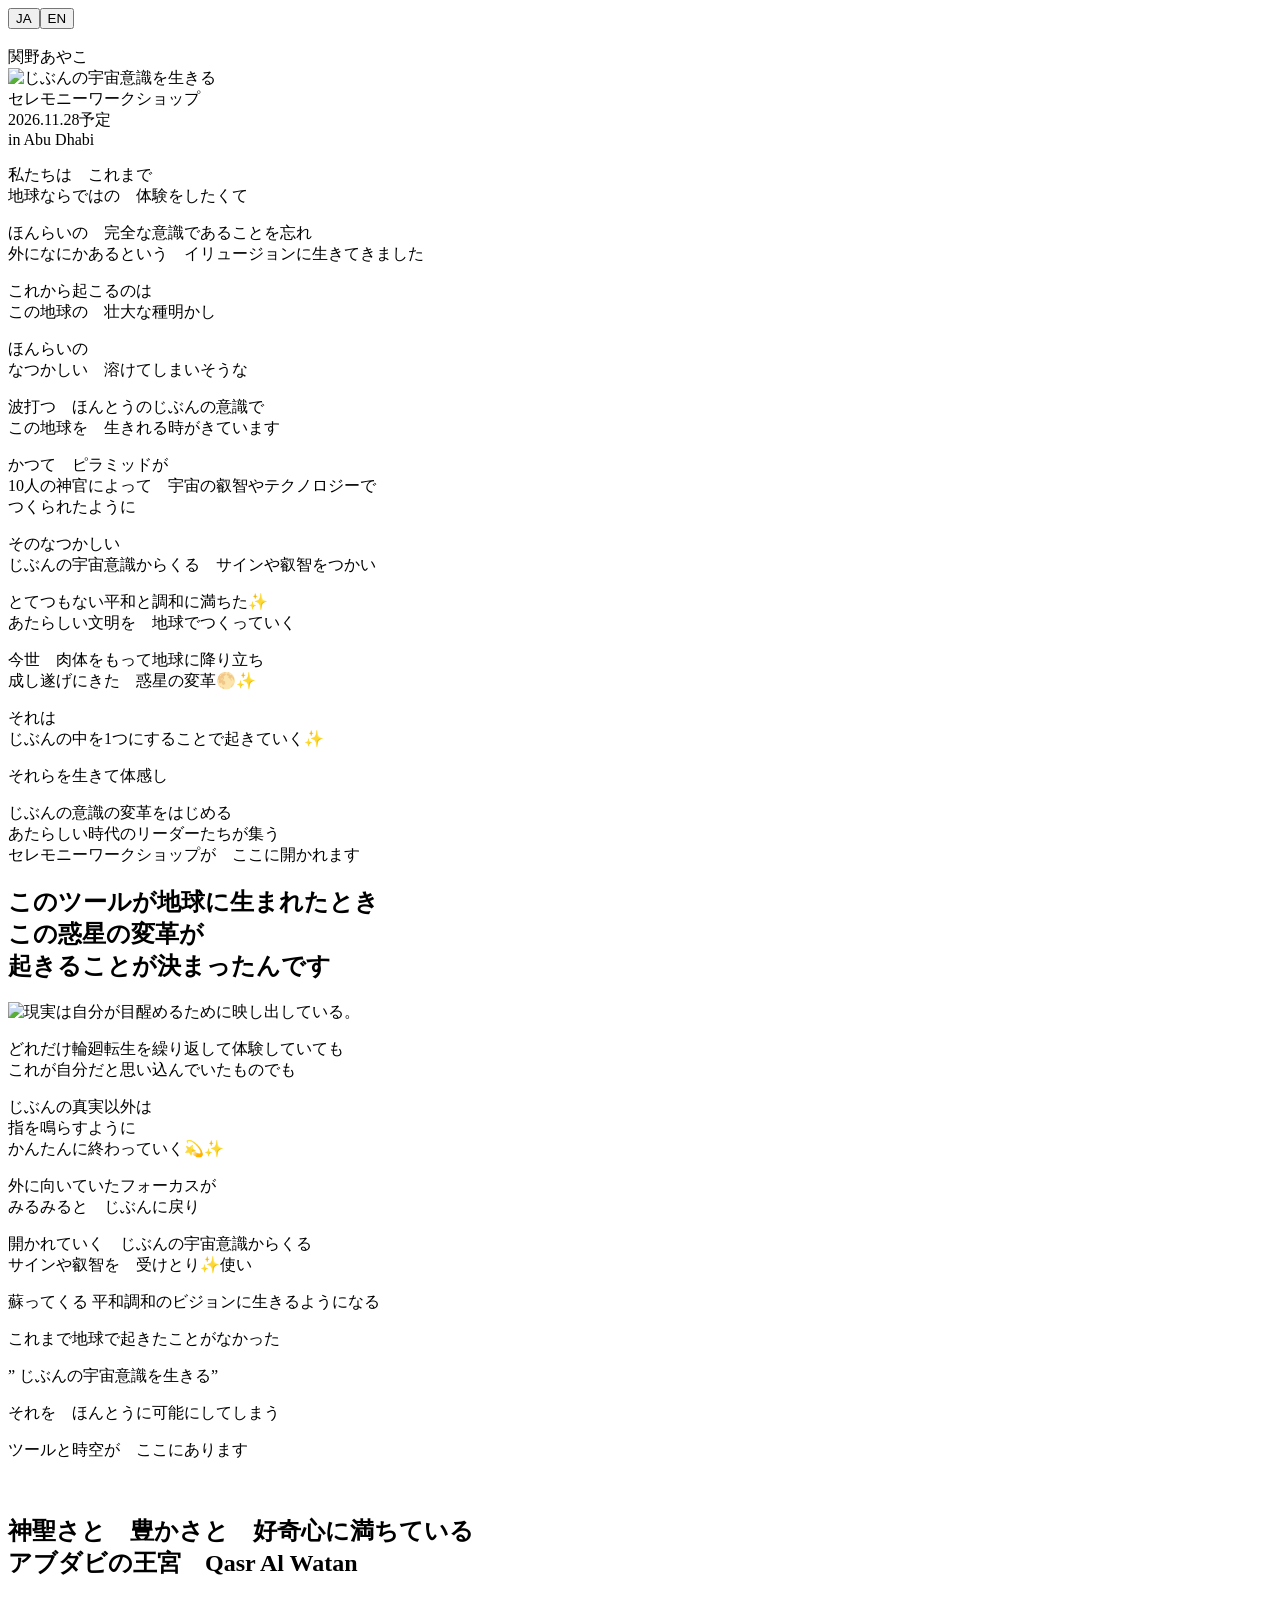
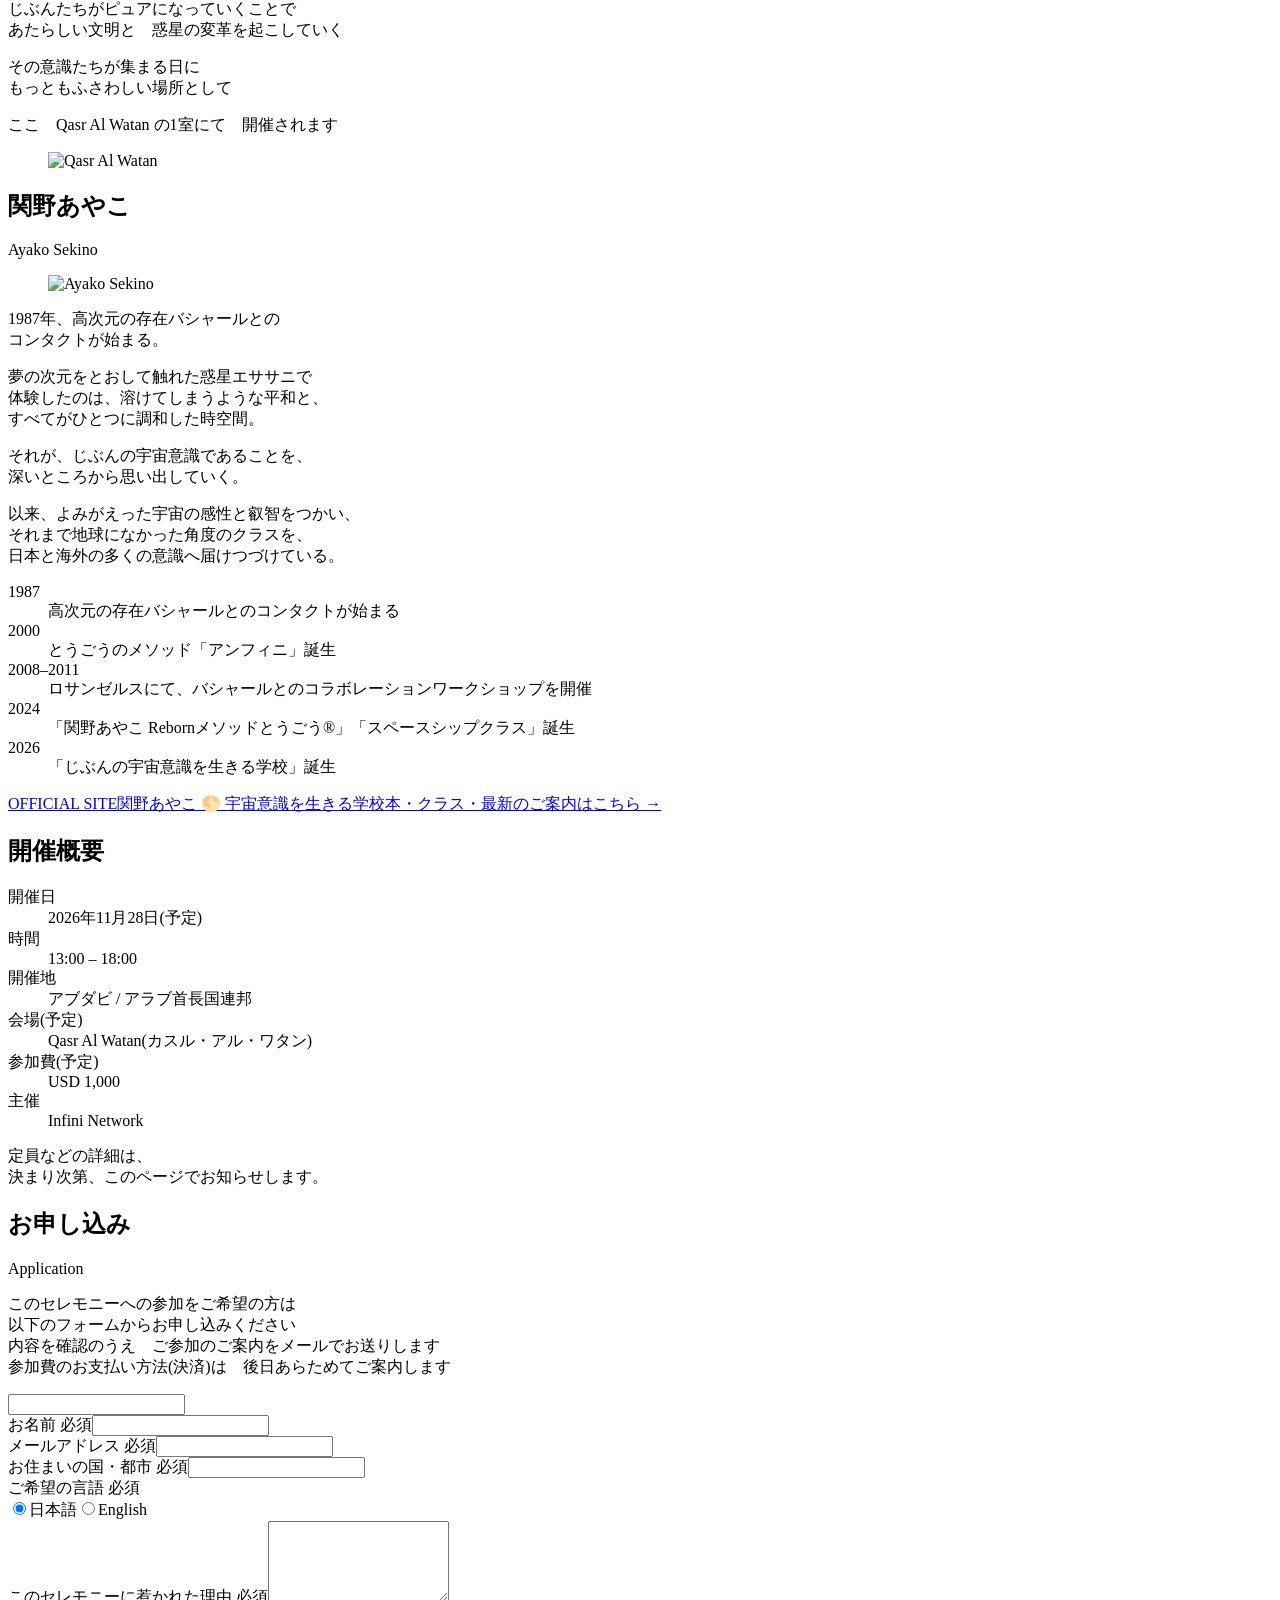
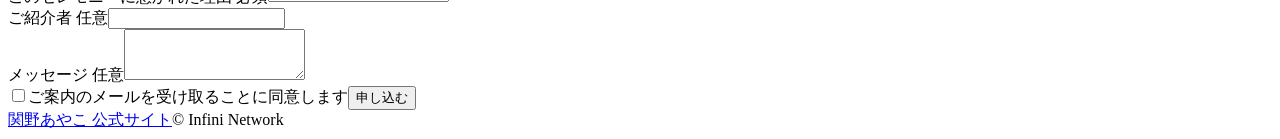
==== commit cae98066: "Update LP build 2026-09-06 18:31 Co-Authored-By: Claude Fable 5.1 <noreply@anthropic.com>" ====
--- a/index.html
+++ b/index.html
@@ -1,4 +1,4 @@
-<!DOCTYPE html><html lang="ja"><head><meta charSet="utf-8"/><meta name="viewport" content="width=device-width, initial-scale=1"/><link rel="preload" as="image" href="/abu-dhabi-2026/images/hero-handwriting-2line@2x.png"/><link rel="stylesheet" href="/abu-dhabi-2026/assets/index-BLkvto5x.css" data-rsc-css-href="/abu-dhabi-2026/assets/index-BLkvto5x.css" data-precedence="vite-rsc/importer-resources"/><link rel="modulepreload" href="/abu-dhabi-2026/assets/layout-segment-context-BX8oZev5.js" crossorigin=""/><link rel="modulepreload" href="/abu-dhabi-2026/assets/rolldown-runtime-S-ySWqyJ.js" crossorigin=""/><link rel="modulepreload" href="/abu-dhabi-2026/assets/index-DOFbuiOb.js" crossorigin=""/><link rel="modulepreload" href="/abu-dhabi-2026/assets/framework-CXnKph_e.js" crossorigin=""/><link rel="modulepreload" href="/abu-dhabi-2026/assets/NewLp-D6b8g4C4.js" crossorigin=""/><title>関野あやこ｜じぶんの宇宙意識を生きる in アブダビ</title><meta name="description" content="じぶんの中を1つにし、宇宙の叡智を復活させる。2026年11月28日、アブダビで開催予定のセレモニーワークショップ。"/><meta name="application-name" content="じぶんの宇宙意識を生きる in アブダビ"/><meta name="keywords" content="Abu Dhabi,conscious leadership,inner peace,Ayako Sekino,ceremonial workshop"/><meta name="robots" content="noindex, nofollow"/><meta property="og:title" content="関野あやこ｜じぶんの宇宙意識を生きる in アブダビ"/><meta property="og:description" content="じぶんの中を1つにし、宇宙の叡智を復活させる。アブダビ · 2026年11月28日。"/><meta property="og:type" content="website"/><meta property="og:locale" content="ja_JP"/><meta property="og:image" content="http://localhost:3000/og-ceremony.png"/><meta property="og:image:width" content="1200"/><meta property="og:image:height" content="630"/><meta property="og:image:alt" content="じぶんの宇宙意識を生きる in アブダビ · 2026年11月28日"/><meta name="twitter:card" content="summary_large_image"/><meta name="twitter:title" content="関野あやこ｜じぶんの宇宙意識を生きる in アブダビ"/><meta name="twitter:description" content="じぶんの中を1つにし、宇宙の叡智を復活させる。アブダビ · 2026年11月28日。"/><meta name="twitter:image" content="http://localhost:3000/og-ceremony.png"/><link rel="shortcut icon" href="http://localhost:3000/favicon.png"/><link rel="icon" href="http://localhost:3000/favicon.png"/><script>self.__VINEXT_RSC_PARAMS__={}</script><script>self.__VINEXT_RSC_NAV__={"pathname":"/new","searchParams":[]}</script><link rel="modulepreload" href="/abu-dhabi-2026/assets/index-DOFbuiOb.js" />
+<!DOCTYPE html><html lang="ja"><head><meta charSet="utf-8"/><meta name="viewport" content="width=device-width, initial-scale=1"/><link rel="preload" as="image" href="/abu-dhabi-2026/images/hero-handwriting-2line@2x.png"/><link rel="stylesheet" href="/abu-dhabi-2026/assets/index-BLkvto5x.css" data-rsc-css-href="/abu-dhabi-2026/assets/index-BLkvto5x.css" data-precedence="vite-rsc/importer-resources"/><link rel="modulepreload" href="/abu-dhabi-2026/assets/layout-segment-context-vOkKNvcb.js" crossorigin=""/><link rel="modulepreload" href="/abu-dhabi-2026/assets/rolldown-runtime-S-ySWqyJ.js" crossorigin=""/><link rel="modulepreload" href="/abu-dhabi-2026/assets/index-CCoAPLTf.js" crossorigin=""/><link rel="modulepreload" href="/abu-dhabi-2026/assets/framework-CXnKph_e.js" crossorigin=""/><link rel="modulepreload" href="/abu-dhabi-2026/assets/NewLp-B0EyvYxv.js" crossorigin=""/><title>関野あやこ｜じぶんの宇宙意識を生きる in アブダビ</title><meta name="description" content="じぶんの中を1つにし、宇宙の叡智を復活させる。2026年11月28日、アブダビで開催予定のセレモニーワークショップ。"/><meta name="application-name" content="じぶんの宇宙意識を生きる in アブダビ"/><meta name="keywords" content="Abu Dhabi,conscious leadership,inner peace,Ayako Sekino,ceremonial workshop"/><meta name="robots" content="noindex, nofollow"/><meta property="og:title" content="関野あやこ｜じぶんの宇宙意識を生きる in アブダビ"/><meta property="og:description" content="じぶんの中を1つにし、宇宙の叡智を復活させる。アブダビ · 2026年11月28日。"/><meta property="og:type" content="website"/><meta property="og:locale" content="ja_JP"/><meta property="og:image" content="http://localhost:3000/og-ceremony.png"/><meta property="og:image:width" content="1200"/><meta property="og:image:height" content="630"/><meta property="og:image:alt" content="じぶんの宇宙意識を生きる in アブダビ · 2026年11月28日"/><meta name="twitter:card" content="summary_large_image"/><meta name="twitter:title" content="関野あやこ｜じぶんの宇宙意識を生きる in アブダビ"/><meta name="twitter:description" content="じぶんの中を1つにし、宇宙の叡智を復活させる。アブダビ · 2026年11月28日。"/><meta name="twitter:image" content="http://localhost:3000/og-ceremony.png"/><link rel="shortcut icon" href="http://localhost:3000/favicon.png"/><link rel="icon" href="http://localhost:3000/favicon.png"/><script>self.__VINEXT_RSC_PARAMS__={}</script><script>self.__VINEXT_RSC_NAV__={"pathname":"/new","searchParams":[]}</script><link rel="modulepreload" href="/abu-dhabi-2026/assets/index-CCoAPLTf.js" />
 <link rel="preload" href="/Users/seiyaeto/Documents/Obsidian Vault/06_Output/AbuDhabi/2026-11-event-site/.vinext/fonts/geist-8ac0455e797f/geist-ff2310f5.woff2" as="font" type="font/woff2" crossorigin />
 <link rel="preload" href="/Users/seiyaeto/Documents/Obsidian Vault/06_Output/AbuDhabi/2026-11-event-site/.vinext/fonts/geist-8ac0455e797f/geist-875ccdd4.woff2" as="font" type="font/woff2" crossorigin />
 <link rel="preload" href="/Users/seiyaeto/Documents/Obsidian Vault/06_Output/AbuDhabi/2026-11-event-site/.vinext/fonts/geist-8ac0455e797f/geist-52306abf.woff2" as="font" type="font/woff2" crossorigin />
@@ -6830,4 +6830,4 @@
 
 .__variable_zen_kaku_gothic_new_09b3ny2 { --font-gothic: 'Zen Kaku Gothic New', sans-serif; }
 </style>
-</head><body class="__variable_geist_1jsaviq __variable_cormorant_garamond_0kl6rt9"><div class="__variable_shippori_mincho_0rbkpu7 __variable_zen_kaku_gothic_new_09b3ny2"><main class="nl" data-lang="ja"><div class="nl-lang" role="group" aria-label="Language"><button type="button" class="is-active" aria-pressed="true">JA</button><span class="nl-lang-sep" aria-hidden="true"></span><button type="button" class="" aria-pressed="false">EN</button></div><header class="nl-fv"><picture><img src="/abu-dhabi-2026/images/hero-bg-desktop-smooth.jpg" alt="" fetchPriority="high"/></picture><div class="nl-fv-overlay" aria-hidden="false"><div class="nl-fv-zone"><div class="nl-fv-name">関野あやこ</div><img class="nl-fv-hand" src="/abu-dhabi-2026/images/hero-handwriting-2line@2x.png" alt="じぶんの宇宙意識を生きる"/><div class="nl-fv-sub">セレモニーワークショップ</div><div class="nl-fv-rule" aria-hidden="true"></div><div class="nl-fv-date">2026.11.28<span class="nl-fv-yotei">予定</span></div><div class="nl-fv-place">in Abu Dhabi</div></div></div></header><section id="sec1" class="nl-quiet nl-sec1 nl-space"><div class="nl-space-bg" aria-hidden="true"></div><div class="nl-space-top" aria-hidden="true"></div><div class="nl-inner nl-reveal"><span class="nl-mark" aria-hidden="true"></span><div class="nl-group"><p class="nl-copy">私たちは　これまで<br/>地球ならではの　体験をしたくて</p><p class="nl-copy">ほんらいの　完全な意識であることを忘れ<br/>外になにかあるという　イリュージョンに生きてきました</p></div><div class="nl-group"><p class="nl-copy">これから起こるのは<br/>この地球の　壮大な種明かし</p></div><div class="nl-group"><p class="nl-copy">ほんらいの<br/>なつかしい　溶けてしまいそうな</p><p class="nl-copy">波打つ　ほんとうのじぶんの意識で<br/>この地球を　生きれる時がきています</p></div><div class="nl-group"><p class="nl-copy">かつて　ピラミッドが<br/>10人の神官によって　宇宙の叡智やテクノロジーで<br/>つくられたように</p><p class="nl-copy">そのなつかしい<br/>じぶんの宇宙意識からくる　サインや叡智をつかい</p><p class="nl-copy">とてつもない平和と調和に満ちた✨<br/>あたらしい文明を　地球でつくっていく</p></div><div class="nl-group"><p class="nl-copy">今世　肉体をもって地球に降り立ち<br/>成し遂げにきた　惑星の変革🌕✨</p><p class="nl-copy">それは<br/>じぶんの中を1つにすることで起きていく✨</p></div><div class="nl-group"><p class="nl-copy">それらを生きて体感し</p><p class="nl-copy nl-copy-strong">じぶんの意識の変革をはじめる<br/>あたらしい時代のリーダーたちが集う<br/>セレモニーワークショップが　ここに開かれます</p></div></div></section><section id="sec2" class="nl-light nl-planet nl-tool"><div class="nl-light-inner nl-reveal"><h2 class="nl-h2 nl-tool-head">このツールが地球に生まれたとき<br/>この惑星の変革が<br/>起きることが決まったんです<span class="nl-dash" aria-hidden="true"></span></h2><img class="nl-tool-hand" src="/abu-dhabi-2026/images/nicochan-handwriting.png" alt="現実は自分が目醒めるために映し出している。" loading="lazy"/><div class="nl-group"><p class="nl-copy">どれだけ輪廻転生を繰り返して体験していても<br/>これが自分だと思い込んでいたものでも</p><p class="nl-copy">じぶんの真実以外は<br/>指を鳴らすように<br/>かんたんに終わっていく💫✨</p></div><div class="nl-group"><p class="nl-copy">外に向いていたフォーカスが<br/>みるみると　じぶんに戻り</p><p class="nl-copy">開かれていく　じぶんの宇宙意識からくる<br/>サインや叡智を　受けとり✨使い</p><p class="nl-copy">蘇ってくる 平和調和のビジョンに生きるようになる</p></div><div class="nl-group"><p class="nl-copy">これまで地球で起きたことがなかった</p><p class="nl-copy">” じぶんの宇宙意識を生きる” </p><p class="nl-copy">それを　ほんとうに可能にしてしまう</p><p class="nl-copy nl-copy-strong">ツールと時空が　ここにあります</p></div><img class="nl-tool-spiral" src="/abu-dhabi-2026/images/spiral-handwriting.png" alt="" loading="lazy"/></div><div class="nl-planet-arc" aria-hidden="true"></div></section><section id="sec3" class="nl-quiet nl-place"><div class="nl-place-bg" aria-hidden="true"></div><div class="nl-inner nl-reveal"><span class="nl-mark" aria-hidden="true"></span><h2 class="nl-h2">神聖さと　豊かさと　好奇心に満ちている<br/>アブダビの王宮　Qasr Al Watan</h2><div class="nl-group"><p class="nl-copy">じぶんたちがピュアになっていくことで<br/>あたらしい文明と　惑星の変革を起こしていく</p><p class="nl-copy">その意識たちが集まる日に<br/>もっともふさわしい場所として</p><p class="nl-copy nl-copy-strong">ここ　Qasr Al Watan の1室にて　開催されます</p></div></div><figure class="nl-place-photo nl-reveal"><img src="/abu-dhabi-2026/images/qasr-al-watan.jpg" alt="Qasr Al Watan" loading="lazy"/></figure></section><section id="sec4" class="nl-quiet nl-profile"><div class="nl-inner nl-reveal"><span class="nl-mark" aria-hidden="true"></span><h2 class="nl-h2">関野あやこ</h2><div class="nl-en-sub">Ayako Sekino</div></div><figure class="nl-portrait nl-reveal"><img src="/abu-dhabi-2026/images/ayako-profile-2.jpg" alt="Ayako Sekino" loading="lazy"/></figure><div class="nl-inner nl-reveal"><p class="nl-copy nl-copy-bio">1987年、高次元の存在バシャールとの<br/>コンタクトが始まる。</p><p class="nl-copy nl-copy-bio">夢の次元をとおして触れた惑星エササニで<br/>体験したのは、溶けてしまうような平和と、<br/>すべてがひとつに調和した時空間。</p><p class="nl-copy nl-copy-bio">それが、じぶんの宇宙意識であることを、<br/>深いところから思い出していく。</p><p class="nl-copy nl-copy-bio">以来、よみがえった宇宙の感性と叡智をつかい、<br/>それまで地球になかった角度のクラスを、<br/>日本と海外の多くの意識へ届けつづけている。</p></div><div class="nl-inner nl-reveal"><dl class="nl-years"><div class="nl-year-row"><dt>1987</dt><dd>高次元の存在バシャールとのコンタクトが始まる</dd></div><div class="nl-year-row"><dt>2000</dt><dd>とうごうのメソッド「アンフィニ」誕生</dd></div><div class="nl-year-row"><dt>2008–2011</dt><dd>ロサンゼルスにて、バシャールとのコラボレーションワークショップを開催</dd></div><div class="nl-year-row"><dt>2024</dt><dd>「関野あやこ Rebornメソッドとうごう®︎」「スペースシップクラス」誕生</dd></div><div class="nl-year-row"><dt>2026</dt><dd>「じぶんの宇宙意識を生きる学校」誕生</dd></div></dl></div><div class="nl-inner nl-reveal"><a class="nl-site-link" href="https://www.sekinoayako.art/" target="_blank" rel="noopener noreferrer"><span class="nl-site-link-label">OFFICIAL SITE</span><span class="nl-site-link-main">関野あやこ 🌕 宇宙意識を生きる学校</span><span class="nl-site-link-sub">本・クラス・最新のご案内はこちら →</span></a></div></section><section id="sec5" class="nl-quiet nl-facts-sec"><div class="nl-facts-bg" aria-hidden="true"></div><div class="nl-inner nl-reveal"><span class="nl-mark" aria-hidden="true"></span><h2 class="nl-h2">開催概要</h2><dl class="nl-facts"><div class="nl-fact-row"><dt>開催日</dt><dd>2026年11月28日(予定)</dd></div><div class="nl-fact-row"><dt>時間</dt><dd>13:00 – 18:00</dd></div><div class="nl-fact-row"><dt>開催地</dt><dd>アブダビ / アラブ首長国連邦</dd></div><div class="nl-fact-row"><dt>会場(予定)</dt><dd>Qasr Al Watan(カスル・アル・ワタン)</dd></div><div class="nl-fact-row"><dt>主催</dt><dd>Infini Network</dd></div></dl><p class="nl-facts-note">参加費・定員などの詳細は、<br/>決まり次第、このページでお知らせします。</p></div></section><section id="apply" class="nl-quiet nl-apply"><div class="nl-inner nl-reveal"><span class="nl-mark" aria-hidden="true"></span><h2 class="nl-h2">お申し込み</h2><div class="nl-en-sub">Application</div><p class="nl-copy nl-apply-intro">このセレモニーへの参加をご希望の方は<br/>以下のフォームからお申し込みください<br/>内容を確認のうえ　ご参加のご案内をメールでお送りします<br/>参加費のお支払い方法(決済)は　後日あらためてご案内します</p></div><div class="nl-inner nl-reveal"><form class="nl-form" action="https://formsubmit.co/741c0ef5d7f6d3c40a781447a0dbd0c3" method="post"><input type="hidden" name="_subject" value="【アブダビ セレモニー】お申し込み"/><input type="hidden" name="_template" value="table"/><input type="hidden" name="_captcha" value="false"/><input type="hidden" name="_next" value="https://pocowan-seiya.github.io/abu-dhabi-2026/?applied=1#apply"/><input type="text" class="nl-hp" tabindex="-1" autoComplete="off" aria-hidden="true" name="botcheck"/><div class="nl-field"><label for="f-name">お名前<!-- --> <span class="nl-req">必須</span></label><input id="f-name" type="text" required="" autoComplete="name" name="name"/></div><div class="nl-field"><label for="f-email">メールアドレス<!-- --> <span class="nl-req">必須</span></label><input id="f-email" type="email" required="" autoComplete="email" inputMode="email" name="email"/></div><div class="nl-field"><label for="f-place">お住まいの国・都市<!-- --> <span class="nl-req">必須</span></label><input id="f-place" type="text" required="" name="place"/></div><div class="nl-field"><span class="nl-label">ご希望の言語<!-- --> <span class="nl-req">必須</span></span><div class="nl-radios"><label><input type="radio" required="" name="language" checked="" value="日本語"/><span>日本語</span></label><label><input type="radio" name="language" value="English"/><span>English</span></label></div></div><div class="nl-field"><label for="f-motive">このセレモニーに惹かれた理由<!-- --> <span class="nl-req">必須</span></label><textarea id="f-motive" name="motive" rows="5" required=""></textarea></div><div class="nl-field"><label for="f-referrer">ご紹介者<!-- --> <span class="nl-opt">任意</span></label><input id="f-referrer" type="text" name="referrer"/></div><div class="nl-field"><label for="f-message">メッセージ<!-- --> <span class="nl-opt">任意</span></label><textarea id="f-message" name="message" rows="3"></textarea></div><label class="nl-consent"><input type="checkbox" required="" name="consent"/><span>ご案内のメールを受け取ることに同意します</span></label><button type="submit" class="nl-cta nl-cta-submit">申し込む</button></form></div></section><footer class="nl-footer"><a class="nl-footer-link" href="https://www.sekinoayako.art/" target="_blank" rel="noopener noreferrer">関野あやこ 公式サイト</a><span>© Infini Network</span></footer></main></div><script id="_R_">import("/abu-dhabi-2026/assets/index-DOFbuiOb.js")</script></body></html><script>self.__VINEXT_RSC_CHUNKS__=self.__VINEXT_RSC_CHUNKS__||[];self.__VINEXT_RSC_CHUNKS__.push("2:I[\"8c0f216c4604\",[],\"Children\",1]\n3:I[\"15c18cfaeeff\",[],\"LayoutSegmentProvider\",1]\n4:I[\"8c0f216c4604\",[],\"Slot\",1]\n5:I[\"593f344dc510\",[],\"RedirectBoundary\",1]\n:HL[\"/abu-dhabi-2026/assets/index-BLkvto5x.css\",\"style\"]\n")</script><script>self.__VINEXT_RSC_CHUNKS__=self.__VINEXT_RSC_CHUNKS__||[];self.__VINEXT_RSC_CHUNKS__.push("0:{\"__route\":\"route:/new\",\"__interceptionContext\":null,\"__layoutIds\":[\"layout:/\"],\"__rootLayout\":\"/\",\"page:/new\":\"$L1\",\"layout:/\":[[[[\"$\",\"link\",\"css:/assets/index-BLkvto5x.css\",{\"rel\":\"stylesheet\",\"precedence\":\"vite-rsc/importer-resources\",\"href\":\"/abu-dhabi-2026/assets/index-BLkvto5x.css\",\"data-rsc-css-href\":\"/abu-dhabi-2026/assets/index-BLkvto5x.css\"}],\"$undefined\"],[\"$\",\"html\",null,{\"lang\":\"ja\",\"children\":[\"$\",\"body\",null,{\"className\":\"__variable_geist_1jsaviq __variable_cormorant_garamond_0kl6rt9\",\"children\":[\"$\",\"$L2\",null,{}]}]}]],null],\"route:/new\":[[[\"$\",\"meta\",null,{\"charSet\":\"utf-8\"}],[[\"$\",\"title\",\"0\",{\"children\":\"関野あやこ｜じぶんの宇宙意識を生きる in アブダビ\"}],[\"$\",\"meta\",\"1\",{\"name\":\"description\",\"content\":\"じぶんの中を1つにし、宇宙の叡智を復活させる。2026年11月28日、アブダビで開催予定のセレモニーワークショップ。\"}],[\"$\",\"meta\",\"2\",{\"name\":\"application-name\",\"content\":\"じぶんの宇宙意識を生きる in アブダビ\"}],[\"$\",\"meta\",\"3\",{\"name\":\"keywords\",\"content\":\"Abu Dhabi,conscious leadership,inner peace,Ayako Sekino,ceremonial workshop\"}],[\"$\",\"meta\",\"4\",{\"name\":\"robots\",\"content\":\"noindex, nofollow\"}],[\"$\",\"meta\",\"5\",{\"property\":\"og:title\",\"content\":\"関野あやこ｜じぶんの宇宙意識を生きる in アブダビ\"}],[\"$\",\"meta\",\"6\",{\"property\":\"og:description\",\"content\":\"じぶんの中を1つにし、宇宙の叡智を復活させる。アブダビ · 2026年11月28日。\"}],[\"$\",\"meta\",\"7\",{\"property\":\"og:type\",\"content\":\"website\"}],[\"$\",\"meta\",\"8\",{\"property\":\"og:locale\",\"content\":\"ja_JP\"}],[\"$\",\"meta\",\"9\",{\"property\":\"og:image\",\"content\":\"http://localhost:3000/og-ceremony.png\"}],[\"$\",\"meta\",\"10\",{\"property\":\"og:image:width\",\"content\":\"1200\"}],[\"$\",\"meta\",\"11\",{\"property\":\"og:image:height\",\"content\":\"630\"}],[\"$\",\"meta\",\"12\",{\"property\":\"og:image:alt\",\"content\":\"じぶんの宇宙意識を生きる in アブダビ · 2026年11月28日\"}],[\"$\",\"meta\",\"13\",{\"name\":\"twitter:card\",\"content\":\"summary_large_image\"}],[\"$\",\"meta\",\"14\",{\"name\":\"twitter:title\",\"content\":\"関野あやこ｜じぶんの宇宙意識を生きる in アブダビ\"}],[\"$\",\"meta\",\"15\",{\"name\":\"twitter:description\",\"content\":\"じぶんの中を1つにし、宇宙の叡智を復活させる。アブダビ · 2026年11月28日。\"}],[\"$\",\"meta\",\"16\",{\"name\":\"twitter:image\",\"content\":\"http://localhost:3000/og-ceremony.png\"}],[\"$\",\"link\",\"17\",{\"rel\":\"shortcut icon\",\"href\":\"http://localhost:3000/favicon.png\"}],[\"$\",\"link\",\"18\",{\"rel\":\"icon\",\"href\":\"http://localhost:3000/favicon.png\"}]],[[\"$\",\"meta\",\"0\",{\"name\":\"viewport\",\"content\":\"width=device-width, initial-scale=1\"}]]],[\"$\",\"$L3\",null,{\"segmentMap\":{\"children\":[\"new\"]},\"children\":[\"$\",\"$L4\",null,{\"id\":\"layout:/\",\"parallelSlots\":\"$undefined\",\"children\":[\"$\",\"$L5\",null,{\"children\":[\"$\",\"$L3\",null,{\"segmentMap\":{\"children\":[]},\"children\":[\"$\",\"$L4\",null,{\"id\":\"page:/new\"}]}]}]}]}]],\"__layoutFlags\":{\"layout:/\":\"s\"},\"__artifactCompatibility\":{\"schemaVersion\":1,\"graphVersion\":\"app-route-graph:ajg8ncrdf25s\",\"deploymentVersion\":\"af8aa2e8-9fb5-461c-b64a-da2f10e3b25d\",\"appElementsSchemaVersion\":1,\"rscPayloadSchemaVersion\":1,\"rootBoundaryId\":\"/\",\"renderEpoch\":null}}\n")</script><script>self.__VINEXT_RSC_CHUNKS__=self.__VINEXT_RSC_CHUNKS__||[];self.__VINEXT_RSC_CHUNKS__.push("6:I[\"c9a915c5647d\",[],\"NewLp\",1]\n1:[[[\"$\",\"link\",\"css:/assets/index-BLkvto5x.css\",{\"rel\":\"stylesheet\",\"precedence\":\"vite-rsc/importer-resources\",\"href\":\"/abu-dhabi-2026/assets/index-BLkvto5x.css\",\"data-rsc-css-href\":\"/abu-dhabi-2026/assets/index-BLkvto5x.css\"}],\"$undefined\"],[\"$\",\"div\",null,{\"className\":\"__variable_shippori_mincho_0rbkpu7 __variable_zen_kaku_gothic_new_09b3ny2\",\"children\":[\"$\",\"$L6\",null,{}]}]]\n")</script><script>self.__VINEXT_RSC_DONE__=true</script>+</head><body class="__variable_geist_1jsaviq __variable_cormorant_garamond_0kl6rt9"><div class="__variable_shippori_mincho_0rbkpu7 __variable_zen_kaku_gothic_new_09b3ny2"><main class="nl" data-lang="ja"><div class="nl-lang" role="group" aria-label="Language"><button type="button" class="is-active" aria-pressed="true">JA</button><span class="nl-lang-sep" aria-hidden="true"></span><button type="button" class="" aria-pressed="false">EN</button></div><header class="nl-fv"><picture><img src="/abu-dhabi-2026/images/hero-bg-desktop-smooth.jpg" alt="" fetchPriority="high"/></picture><div class="nl-fv-overlay" aria-hidden="false"><div class="nl-fv-zone"><div class="nl-fv-name">関野あやこ</div><img class="nl-fv-hand" src="/abu-dhabi-2026/images/hero-handwriting-2line@2x.png" alt="じぶんの宇宙意識を生きる"/><div class="nl-fv-sub">セレモニーワークショップ</div><div class="nl-fv-rule" aria-hidden="true"></div><div class="nl-fv-date">2026.11.28<span class="nl-fv-yotei">予定</span></div><div class="nl-fv-place">in Abu Dhabi</div></div></div></header><section id="sec1" class="nl-quiet nl-sec1 nl-space"><div class="nl-space-bg" aria-hidden="true"></div><div class="nl-space-top" aria-hidden="true"></div><div class="nl-inner nl-reveal"><span class="nl-mark" aria-hidden="true"></span><div class="nl-group"><p class="nl-copy">私たちは　これまで<br/>地球ならではの　体験をしたくて</p><p class="nl-copy">ほんらいの　完全な意識であることを忘れ<br/>外になにかあるという　イリュージョンに生きてきました</p></div><div class="nl-group"><p class="nl-copy">これから起こるのは<br/>この地球の　壮大な種明かし</p></div><div class="nl-group"><p class="nl-copy">ほんらいの<br/>なつかしい　溶けてしまいそうな</p><p class="nl-copy">波打つ　ほんとうのじぶんの意識で<br/>この地球を　生きれる時がきています</p></div><div class="nl-group"><p class="nl-copy">かつて　ピラミッドが<br/>10人の神官によって　宇宙の叡智やテクノロジーで<br/>つくられたように</p><p class="nl-copy">そのなつかしい<br/>じぶんの宇宙意識からくる　サインや叡智をつかい</p><p class="nl-copy">とてつもない平和と調和に満ちた✨<br/>あたらしい文明を　地球でつくっていく</p></div><div class="nl-group"><p class="nl-copy">今世　肉体をもって地球に降り立ち<br/>成し遂げにきた　惑星の変革🌕✨</p><p class="nl-copy">それは<br/>じぶんの中を1つにすることで起きていく✨</p></div><div class="nl-group"><p class="nl-copy">それらを生きて体感し</p><p class="nl-copy nl-copy-strong">じぶんの意識の変革をはじめる<br/>あたらしい時代のリーダーたちが集う<br/>セレモニーワークショップが　ここに開かれます</p></div></div></section><section id="sec2" class="nl-light nl-planet nl-tool"><div class="nl-light-inner nl-reveal"><h2 class="nl-h2 nl-tool-head">このツールが地球に生まれたとき<br/>この惑星の変革が<br/>起きることが決まったんです<span class="nl-dash" aria-hidden="true"></span></h2><img class="nl-tool-hand" src="/abu-dhabi-2026/images/nicochan-handwriting.png" alt="現実は自分が目醒めるために映し出している。" loading="lazy"/><div class="nl-group"><p class="nl-copy">どれだけ輪廻転生を繰り返して体験していても<br/>これが自分だと思い込んでいたものでも</p><p class="nl-copy">じぶんの真実以外は<br/>指を鳴らすように<br/>かんたんに終わっていく💫✨</p></div><div class="nl-group"><p class="nl-copy">外に向いていたフォーカスが<br/>みるみると　じぶんに戻り</p><p class="nl-copy">開かれていく　じぶんの宇宙意識からくる<br/>サインや叡智を　受けとり✨使い</p><p class="nl-copy">蘇ってくる 平和調和のビジョンに生きるようになる</p></div><div class="nl-group"><p class="nl-copy">これまで地球で起きたことがなかった</p><p class="nl-copy">” じぶんの宇宙意識を生きる” </p><p class="nl-copy">それを　ほんとうに可能にしてしまう</p><p class="nl-copy nl-copy-strong">ツールと時空が　ここにあります</p></div><img class="nl-tool-spiral" src="/abu-dhabi-2026/images/spiral-handwriting.png" alt="" loading="lazy"/></div><div class="nl-planet-arc" aria-hidden="true"></div></section><section id="sec3" class="nl-quiet nl-place"><div class="nl-place-bg" aria-hidden="true"></div><div class="nl-inner nl-reveal"><span class="nl-mark" aria-hidden="true"></span><h2 class="nl-h2">神聖さと　豊かさと　好奇心に満ちている<br/>アブダビの王宮　Qasr Al Watan</h2><div class="nl-group"><p class="nl-copy">じぶんたちがピュアになっていくことで<br/>あたらしい文明と　惑星の変革を起こしていく</p><p class="nl-copy">その意識たちが集まる日に<br/>もっともふさわしい場所として</p><p class="nl-copy nl-copy-strong">ここ　Qasr Al Watan の1室にて　開催されます</p></div></div><figure class="nl-place-photo nl-reveal"><img src="/abu-dhabi-2026/images/qasr-al-watan.jpg" alt="Qasr Al Watan" loading="lazy"/></figure></section><section id="sec4" class="nl-quiet nl-profile"><div class="nl-inner nl-reveal"><span class="nl-mark" aria-hidden="true"></span><h2 class="nl-h2">関野あやこ</h2><div class="nl-en-sub">Ayako Sekino</div></div><figure class="nl-portrait nl-reveal"><img src="/abu-dhabi-2026/images/ayako-profile-2.jpg" alt="Ayako Sekino" loading="lazy"/></figure><div class="nl-inner nl-reveal"><p class="nl-copy nl-copy-bio">1987年、高次元の存在バシャールとの<br/>コンタクトが始まる。</p><p class="nl-copy nl-copy-bio">夢の次元をとおして触れた惑星エササニで<br/>体験したのは、溶けてしまうような平和と、<br/>すべてがひとつに調和した時空間。</p><p class="nl-copy nl-copy-bio">それが、じぶんの宇宙意識であることを、<br/>深いところから思い出していく。</p><p class="nl-copy nl-copy-bio">以来、よみがえった宇宙の感性と叡智をつかい、<br/>それまで地球になかった角度のクラスを、<br/>日本と海外の多くの意識へ届けつづけている。</p></div><div class="nl-inner nl-reveal"><dl class="nl-years"><div class="nl-year-row"><dt>1987</dt><dd>高次元の存在バシャールとのコンタクトが始まる</dd></div><div class="nl-year-row"><dt>2000</dt><dd>とうごうのメソッド「アンフィニ」誕生</dd></div><div class="nl-year-row"><dt>2008–2011</dt><dd>ロサンゼルスにて、バシャールとのコラボレーションワークショップを開催</dd></div><div class="nl-year-row"><dt>2024</dt><dd>「関野あやこ Rebornメソッドとうごう®︎」「スペースシップクラス」誕生</dd></div><div class="nl-year-row"><dt>2026</dt><dd>「じぶんの宇宙意識を生きる学校」誕生</dd></div></dl></div><div class="nl-inner nl-reveal"><a class="nl-site-link" href="https://www.sekinoayako.art/" target="_blank" rel="noopener noreferrer"><span class="nl-site-link-label">OFFICIAL SITE</span><span class="nl-site-link-main">関野あやこ 🌕 宇宙意識を生きる学校</span><span class="nl-site-link-sub">本・クラス・最新のご案内はこちら →</span></a></div></section><section id="sec5" class="nl-quiet nl-facts-sec"><div class="nl-facts-bg" aria-hidden="true"></div><div class="nl-inner nl-reveal"><span class="nl-mark" aria-hidden="true"></span><h2 class="nl-h2">開催概要</h2><dl class="nl-facts"><div class="nl-fact-row"><dt>開催日</dt><dd>2026年11月28日(予定)</dd></div><div class="nl-fact-row"><dt>時間</dt><dd>13:00 – 18:00</dd></div><div class="nl-fact-row"><dt>開催地</dt><dd>アブダビ / アラブ首長国連邦</dd></div><div class="nl-fact-row"><dt>会場(予定)</dt><dd>Qasr Al Watan(カスル・アル・ワタン)</dd></div><div class="nl-fact-row"><dt>参加費(予定)</dt><dd>USD 1,000</dd></div><div class="nl-fact-row"><dt>主催</dt><dd>Infini Network</dd></div></dl><p class="nl-facts-note">定員などの詳細は、<br/>決まり次第、このページでお知らせします。</p></div></section><section id="apply" class="nl-quiet nl-apply"><div class="nl-inner nl-reveal"><span class="nl-mark" aria-hidden="true"></span><h2 class="nl-h2">お申し込み</h2><div class="nl-en-sub">Application</div><p class="nl-copy nl-apply-intro">このセレモニーへの参加をご希望の方は<br/>以下のフォームからお申し込みください<br/>内容を確認のうえ　ご参加のご案内をメールでお送りします<br/>参加費のお支払い方法(決済)は　後日あらためてご案内します</p></div><div class="nl-inner nl-reveal"><form class="nl-form" action="https://formsubmit.co/741c0ef5d7f6d3c40a781447a0dbd0c3" method="post"><input type="hidden" name="_subject" value="【アブダビ セレモニー】お申し込み"/><input type="hidden" name="_template" value="table"/><input type="hidden" name="_captcha" value="false"/><input type="hidden" name="_next" value="https://pocowan-seiya.github.io/abu-dhabi-2026/?applied=1#apply"/><input type="text" class="nl-hp" tabindex="-1" autoComplete="off" aria-hidden="true" name="botcheck"/><div class="nl-field"><label for="f-name">お名前<!-- --> <span class="nl-req">必須</span></label><input id="f-name" type="text" required="" autoComplete="name" name="name"/></div><div class="nl-field"><label for="f-email">メールアドレス<!-- --> <span class="nl-req">必須</span></label><input id="f-email" type="email" required="" autoComplete="email" inputMode="email" name="email"/></div><div class="nl-field"><label for="f-place">お住まいの国・都市<!-- --> <span class="nl-req">必須</span></label><input id="f-place" type="text" required="" name="place"/></div><div class="nl-field"><span class="nl-label">ご希望の言語<!-- --> <span class="nl-req">必須</span></span><div class="nl-radios"><label><input type="radio" required="" name="language" checked="" value="日本語"/><span>日本語</span></label><label><input type="radio" name="language" value="English"/><span>English</span></label></div></div><div class="nl-field"><label for="f-motive">このセレモニーに惹かれた理由<!-- --> <span class="nl-req">必須</span></label><textarea id="f-motive" name="motive" rows="5" required=""></textarea></div><div class="nl-field"><label for="f-referrer">ご紹介者<!-- --> <span class="nl-opt">任意</span></label><input id="f-referrer" type="text" name="referrer"/></div><div class="nl-field"><label for="f-message">メッセージ<!-- --> <span class="nl-opt">任意</span></label><textarea id="f-message" name="message" rows="3"></textarea></div><label class="nl-consent"><input type="checkbox" required="" name="consent"/><span>ご案内のメールを受け取ることに同意します</span></label><button type="submit" class="nl-cta nl-cta-submit">申し込む</button></form></div></section><footer class="nl-footer"><a class="nl-footer-link" href="https://www.sekinoayako.art/" target="_blank" rel="noopener noreferrer">関野あやこ 公式サイト</a><span>© Infini Network</span></footer></main></div><script id="_R_">import("/abu-dhabi-2026/assets/index-CCoAPLTf.js")</script></body></html><script>self.__VINEXT_RSC_CHUNKS__=self.__VINEXT_RSC_CHUNKS__||[];self.__VINEXT_RSC_CHUNKS__.push("2:I[\"8c0f216c4604\",[],\"Children\",1]\n3:I[\"15c18cfaeeff\",[],\"LayoutSegmentProvider\",1]\n4:I[\"8c0f216c4604\",[],\"Slot\",1]\n5:I[\"593f344dc510\",[],\"RedirectBoundary\",1]\n:HL[\"/abu-dhabi-2026/assets/index-BLkvto5x.css\",\"style\"]\n")</script><script>self.__VINEXT_RSC_CHUNKS__=self.__VINEXT_RSC_CHUNKS__||[];self.__VINEXT_RSC_CHUNKS__.push("0:{\"__route\":\"route:/new\",\"__interceptionContext\":null,\"__layoutIds\":[\"layout:/\"],\"__rootLayout\":\"/\",\"page:/new\":\"$L1\",\"layout:/\":[[[[\"$\",\"link\",\"css:/assets/index-BLkvto5x.css\",{\"rel\":\"stylesheet\",\"precedence\":\"vite-rsc/importer-resources\",\"href\":\"/abu-dhabi-2026/assets/index-BLkvto5x.css\",\"data-rsc-css-href\":\"/abu-dhabi-2026/assets/index-BLkvto5x.css\"}],\"$undefined\"],[\"$\",\"html\",null,{\"lang\":\"ja\",\"children\":[\"$\",\"body\",null,{\"className\":\"__variable_geist_1jsaviq __variable_cormorant_garamond_0kl6rt9\",\"children\":[\"$\",\"$L2\",null,{}]}]}]],null],\"route:/new\":[[[\"$\",\"meta\",null,{\"charSet\":\"utf-8\"}],[[\"$\",\"title\",\"0\",{\"children\":\"関野あやこ｜じぶんの宇宙意識を生きる in アブダビ\"}],[\"$\",\"meta\",\"1\",{\"name\":\"description\",\"content\":\"じぶんの中を1つにし、宇宙の叡智を復活させる。2026年11月28日、アブダビで開催予定のセレモニーワークショップ。\"}],[\"$\",\"meta\",\"2\",{\"name\":\"application-name\",\"content\":\"じぶんの宇宙意識を生きる in アブダビ\"}],[\"$\",\"meta\",\"3\",{\"name\":\"keywords\",\"content\":\"Abu Dhabi,conscious leadership,inner peace,Ayako Sekino,ceremonial workshop\"}],[\"$\",\"meta\",\"4\",{\"name\":\"robots\",\"content\":\"noindex, nofollow\"}],[\"$\",\"meta\",\"5\",{\"property\":\"og:title\",\"content\":\"関野あやこ｜じぶんの宇宙意識を生きる in アブダビ\"}],[\"$\",\"meta\",\"6\",{\"property\":\"og:description\",\"content\":\"じぶんの中を1つにし、宇宙の叡智を復活させる。アブダビ · 2026年11月28日。\"}],[\"$\",\"meta\",\"7\",{\"property\":\"og:type\",\"content\":\"website\"}],[\"$\",\"meta\",\"8\",{\"property\":\"og:locale\",\"content\":\"ja_JP\"}],[\"$\",\"meta\",\"9\",{\"property\":\"og:image\",\"content\":\"http://localhost:3000/og-ceremony.png\"}],[\"$\",\"meta\",\"10\",{\"property\":\"og:image:width\",\"content\":\"1200\"}],[\"$\",\"meta\",\"11\",{\"property\":\"og:image:height\",\"content\":\"630\"}],[\"$\",\"meta\",\"12\",{\"property\":\"og:image:alt\",\"content\":\"じぶんの宇宙意識を生きる in アブダビ · 2026年11月28日\"}],[\"$\",\"meta\",\"13\",{\"name\":\"twitter:card\",\"content\":\"summary_large_image\"}],[\"$\",\"meta\",\"14\",{\"name\":\"twitter:title\",\"content\":\"関野あやこ｜じぶんの宇宙意識を生きる in アブダビ\"}],[\"$\",\"meta\",\"15\",{\"name\":\"twitter:description\",\"content\":\"じぶんの中を1つにし、宇宙の叡智を復活させる。アブダビ · 2026年11月28日。\"}],[\"$\",\"meta\",\"16\",{\"name\":\"twitter:image\",\"content\":\"http://localhost:3000/og-ceremony.png\"}],[\"$\",\"link\",\"17\",{\"rel\":\"shortcut icon\",\"href\":\"http://localhost:3000/favicon.png\"}],[\"$\",\"link\",\"18\",{\"rel\":\"icon\",\"href\":\"http://localhost:3000/favicon.png\"}]],[[\"$\",\"meta\",\"0\",{\"name\":\"viewport\",\"content\":\"width=device-width, initial-scale=1\"}]]],[\"$\",\"$L3\",null,{\"segmentMap\":{\"children\":[\"new\"]},\"children\":[\"$\",\"$L4\",null,{\"id\":\"layout:/\",\"parallelSlots\":\"$undefined\",\"children\":[\"$\",\"$L5\",null,{\"children\":[\"$\",\"$L3\",null,{\"segmentMap\":{\"children\":[]},\"children\":[\"$\",\"$L4\",null,{\"id\":\"page:/new\"}]}]}]}]}]],\"__layoutFlags\":{\"layout:/\":\"s\"},\"__artifactCompatibility\":{\"schemaVersion\":1,\"graphVersion\":\"app-route-graph:ajg8ncrdf25s\",\"deploymentVersion\":\"1833023f-75da-4885-884d-a4980a467f4e\",\"appElementsSchemaVersion\":1,\"rscPayloadSchemaVersion\":1,\"rootBoundaryId\":\"/\",\"renderEpoch\":null}}\n")</script><script>self.__VINEXT_RSC_CHUNKS__=self.__VINEXT_RSC_CHUNKS__||[];self.__VINEXT_RSC_CHUNKS__.push("6:I[\"c9a915c5647d\",[],\"NewLp\",1]\n1:[[[\"$\",\"link\",\"css:/assets/index-BLkvto5x.css\",{\"rel\":\"stylesheet\",\"precedence\":\"vite-rsc/importer-resources\",\"href\":\"/abu-dhabi-2026/assets/index-BLkvto5x.css\",\"data-rsc-css-href\":\"/abu-dhabi-2026/assets/index-BLkvto5x.css\"}],\"$undefined\"],[\"$\",\"div\",null,{\"className\":\"__variable_shippori_mincho_0rbkpu7 __variable_zen_kaku_gothic_new_09b3ny2\",\"children\":[\"$\",\"$L6\",null,{}]}]]\n")</script><script>self.__VINEXT_RSC_DONE__=true</script>
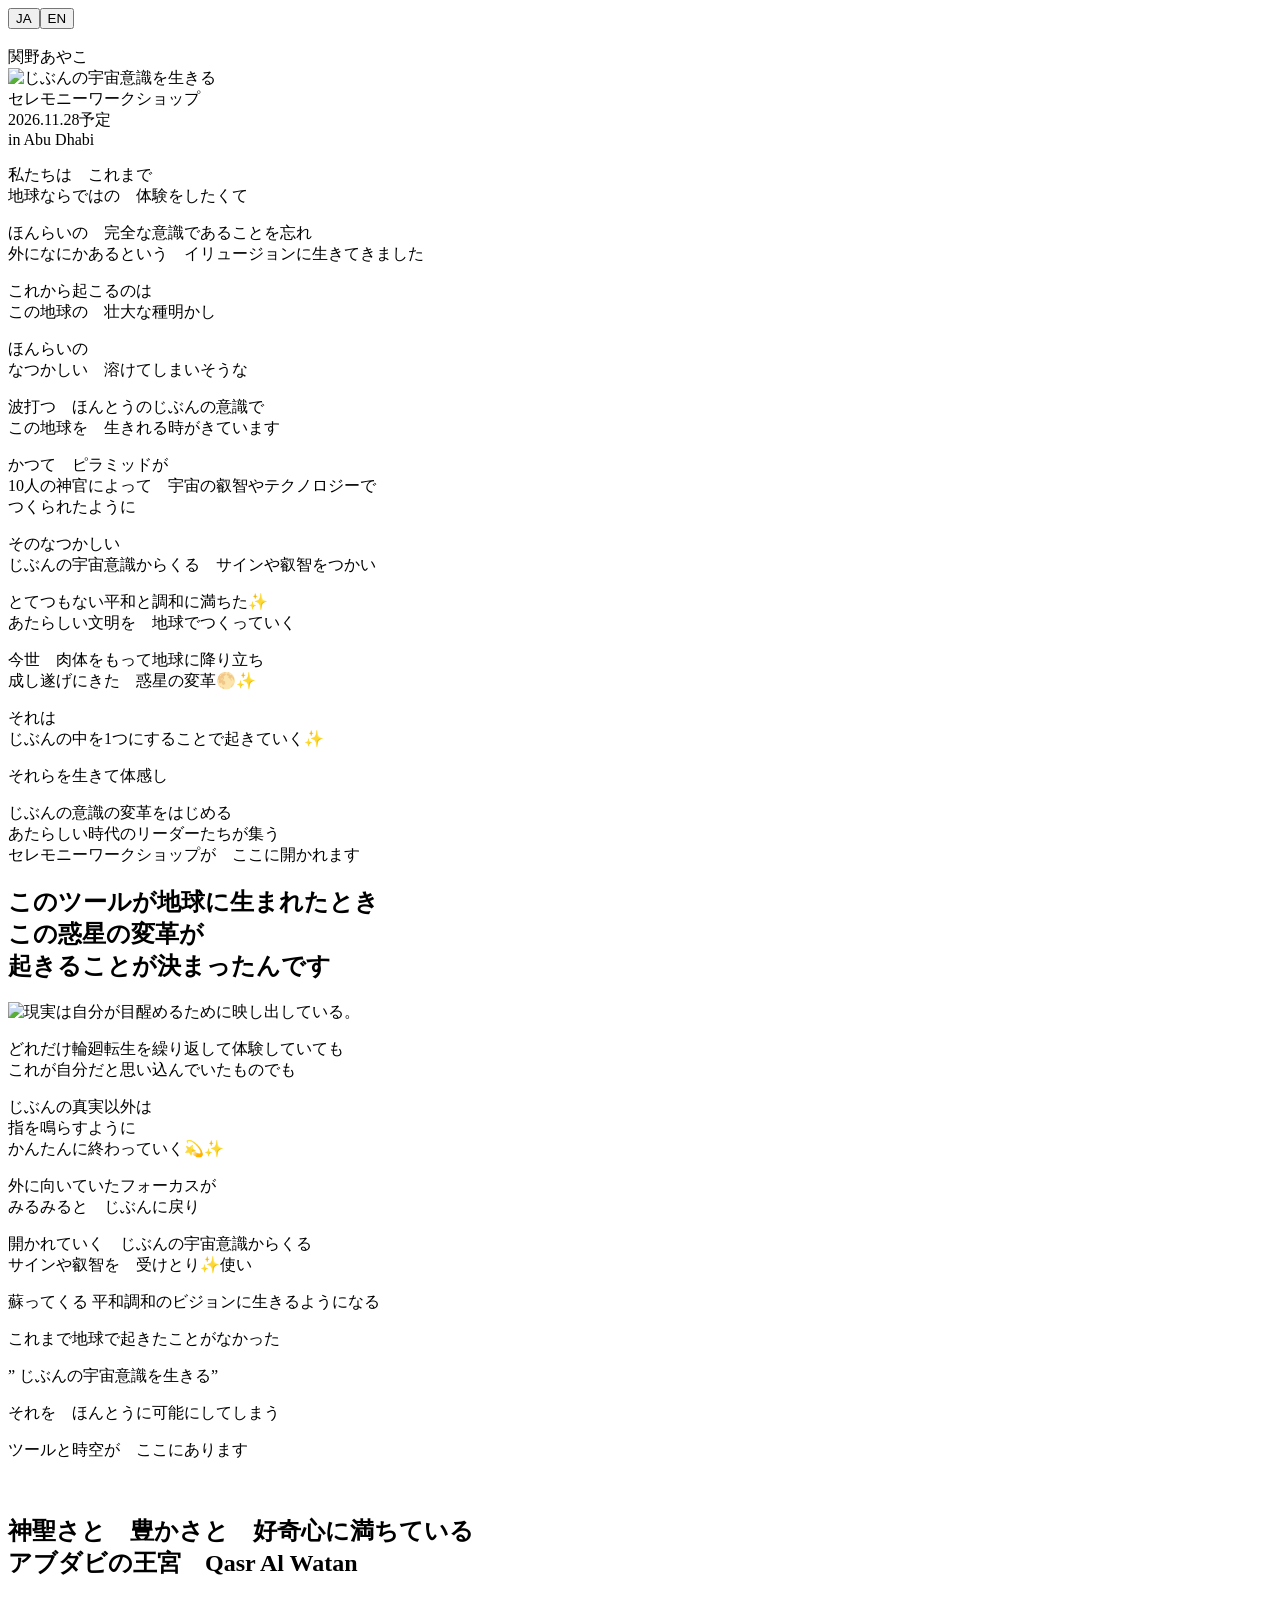
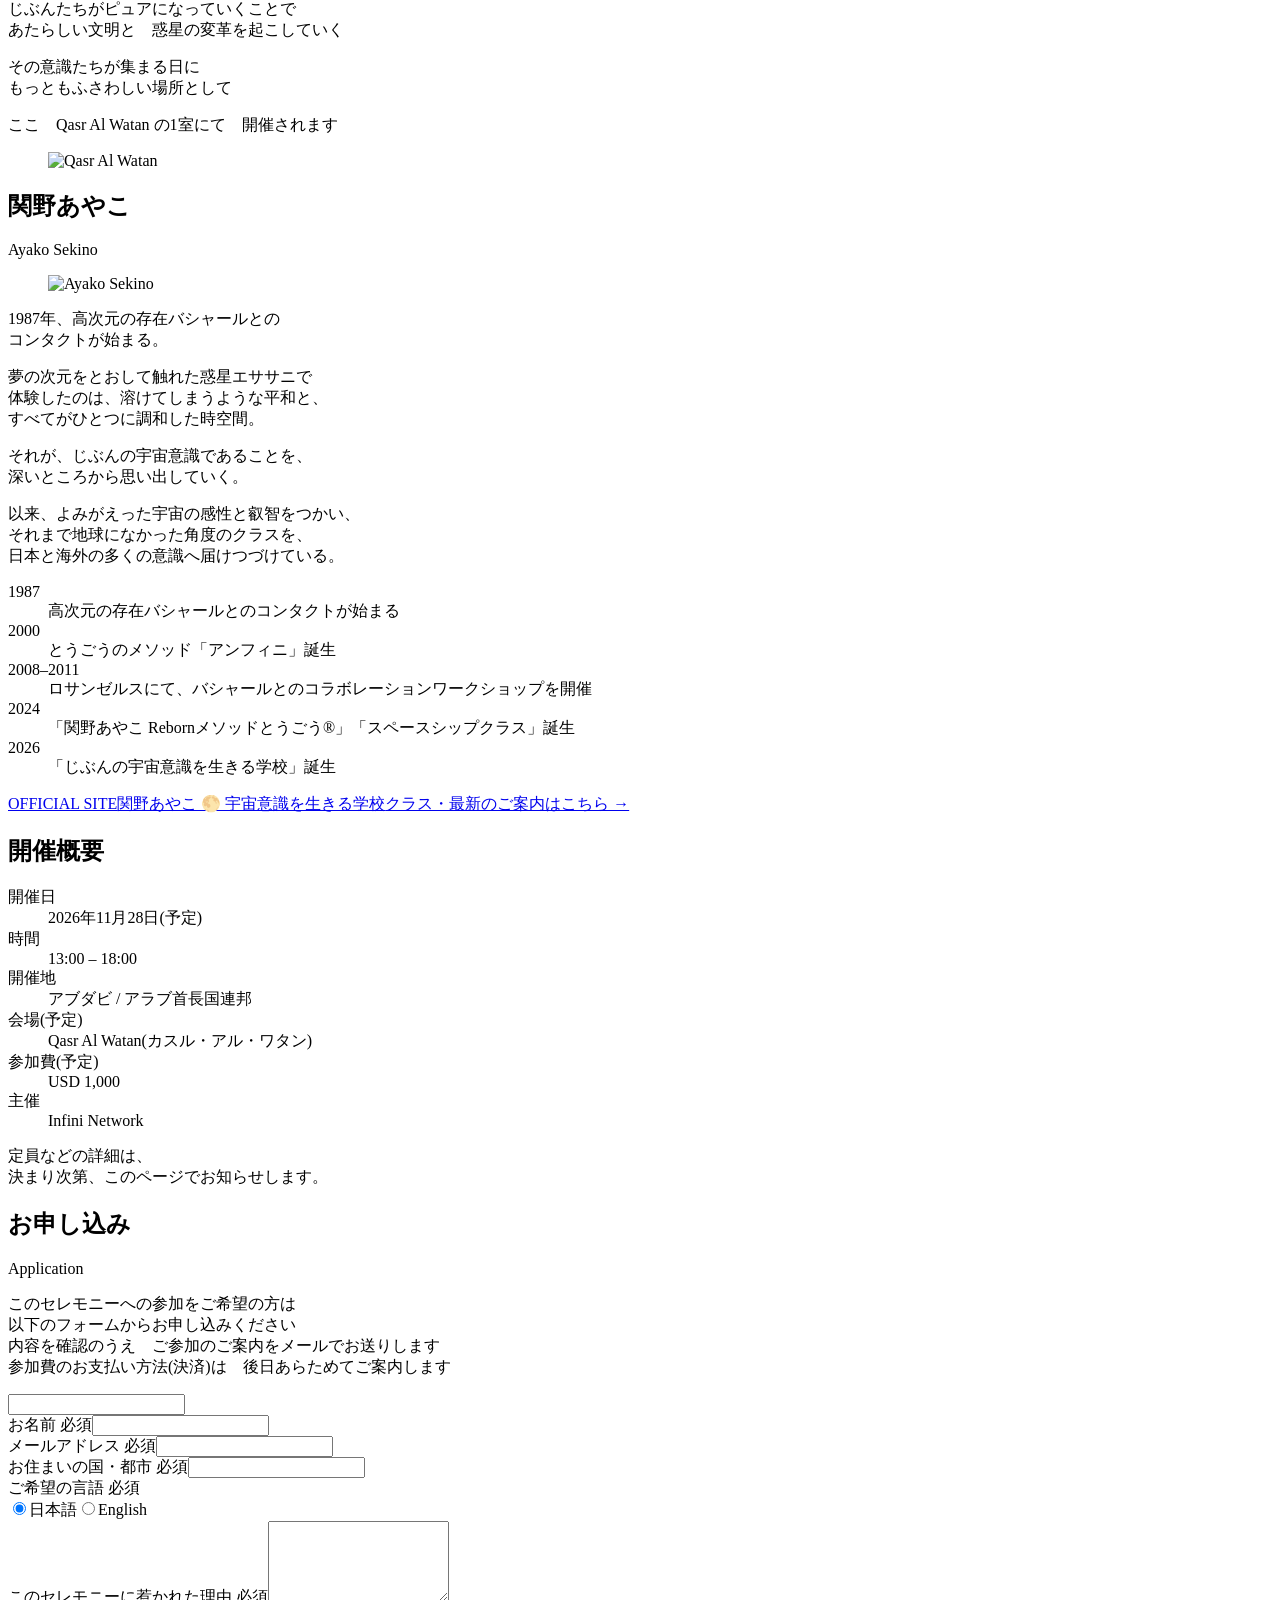
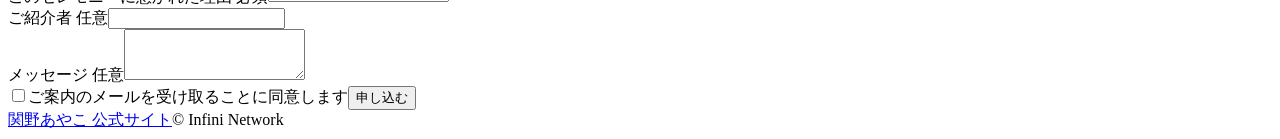
==== commit f41e61c5: "Update LP build 2026-09-06 23:11 Co-Authored-By: Claude Fable 5.1 <noreply@anthropic.com>" ====
--- a/index.html
+++ b/index.html
@@ -1,4 +1,4 @@
-<!DOCTYPE html><html lang="ja"><head><meta charSet="utf-8"/><meta name="viewport" content="width=device-width, initial-scale=1"/><link rel="preload" as="image" href="/abu-dhabi-2026/images/hero-handwriting-2line@2x.png"/><link rel="stylesheet" href="/abu-dhabi-2026/assets/index-BLkvto5x.css" data-rsc-css-href="/abu-dhabi-2026/assets/index-BLkvto5x.css" data-precedence="vite-rsc/importer-resources"/><link rel="modulepreload" href="/abu-dhabi-2026/assets/layout-segment-context-vOkKNvcb.js" crossorigin=""/><link rel="modulepreload" href="/abu-dhabi-2026/assets/rolldown-runtime-S-ySWqyJ.js" crossorigin=""/><link rel="modulepreload" href="/abu-dhabi-2026/assets/index-CCoAPLTf.js" crossorigin=""/><link rel="modulepreload" href="/abu-dhabi-2026/assets/framework-CXnKph_e.js" crossorigin=""/><link rel="modulepreload" href="/abu-dhabi-2026/assets/NewLp-B0EyvYxv.js" crossorigin=""/><title>関野あやこ｜じぶんの宇宙意識を生きる in アブダビ</title><meta name="description" content="じぶんの中を1つにし、宇宙の叡智を復活させる。2026年11月28日、アブダビで開催予定のセレモニーワークショップ。"/><meta name="application-name" content="じぶんの宇宙意識を生きる in アブダビ"/><meta name="keywords" content="Abu Dhabi,conscious leadership,inner peace,Ayako Sekino,ceremonial workshop"/><meta name="robots" content="noindex, nofollow"/><meta property="og:title" content="関野あやこ｜じぶんの宇宙意識を生きる in アブダビ"/><meta property="og:description" content="じぶんの中を1つにし、宇宙の叡智を復活させる。アブダビ · 2026年11月28日。"/><meta property="og:type" content="website"/><meta property="og:locale" content="ja_JP"/><meta property="og:image" content="http://localhost:3000/og-ceremony.png"/><meta property="og:image:width" content="1200"/><meta property="og:image:height" content="630"/><meta property="og:image:alt" content="じぶんの宇宙意識を生きる in アブダビ · 2026年11月28日"/><meta name="twitter:card" content="summary_large_image"/><meta name="twitter:title" content="関野あやこ｜じぶんの宇宙意識を生きる in アブダビ"/><meta name="twitter:description" content="じぶんの中を1つにし、宇宙の叡智を復活させる。アブダビ · 2026年11月28日。"/><meta name="twitter:image" content="http://localhost:3000/og-ceremony.png"/><link rel="shortcut icon" href="http://localhost:3000/favicon.png"/><link rel="icon" href="http://localhost:3000/favicon.png"/><script>self.__VINEXT_RSC_PARAMS__={}</script><script>self.__VINEXT_RSC_NAV__={"pathname":"/new","searchParams":[]}</script><link rel="modulepreload" href="/abu-dhabi-2026/assets/index-CCoAPLTf.js" />
+<!DOCTYPE html><html lang="ja"><head><meta charSet="utf-8"/><meta name="viewport" content="width=device-width, initial-scale=1"/><link rel="preload" as="image" href="/abu-dhabi-2026/images/hero-handwriting-2line@2x.png"/><link rel="stylesheet" href="/abu-dhabi-2026/assets/index-vyxezJ5g.css" data-rsc-css-href="/abu-dhabi-2026/assets/index-vyxezJ5g.css" data-precedence="vite-rsc/importer-resources"/><link rel="modulepreload" href="/abu-dhabi-2026/assets/layout-segment-context-DvGvJMYX.js" crossorigin=""/><link rel="modulepreload" href="/abu-dhabi-2026/assets/rolldown-runtime-S-ySWqyJ.js" crossorigin=""/><link rel="modulepreload" href="/abu-dhabi-2026/assets/index-BE6_Jb9v.js" crossorigin=""/><link rel="modulepreload" href="/abu-dhabi-2026/assets/framework-CXnKph_e.js" crossorigin=""/><link rel="modulepreload" href="/abu-dhabi-2026/assets/NewLp-DlkOt9GY.js" crossorigin=""/><title>関野あやこ｜じぶんの宇宙意識を生きる in アブダビ</title><meta name="description" content="じぶんの中を1つにし、宇宙の叡智を復活させる。2026年11月28日、アブダビで開催予定のセレモニーワークショップ。"/><meta name="application-name" content="じぶんの宇宙意識を生きる in アブダビ"/><meta name="keywords" content="Abu Dhabi,conscious leadership,inner peace,Ayako Sekino,ceremonial workshop"/><meta name="robots" content="noindex, nofollow"/><meta property="og:title" content="関野あやこ｜じぶんの宇宙意識を生きる in アブダビ"/><meta property="og:description" content="じぶんの中を1つにし、宇宙の叡智を復活させる。アブダビ · 2026年11月28日。"/><meta property="og:type" content="website"/><meta property="og:locale" content="ja_JP"/><meta property="og:image" content="http://localhost:3000/og-ceremony.png"/><meta property="og:image:width" content="1200"/><meta property="og:image:height" content="630"/><meta property="og:image:alt" content="じぶんの宇宙意識を生きる in アブダビ · 2026年11月28日"/><meta name="twitter:card" content="summary_large_image"/><meta name="twitter:title" content="関野あやこ｜じぶんの宇宙意識を生きる in アブダビ"/><meta name="twitter:description" content="じぶんの中を1つにし、宇宙の叡智を復活させる。アブダビ · 2026年11月28日。"/><meta name="twitter:image" content="http://localhost:3000/og-ceremony.png"/><link rel="shortcut icon" href="http://localhost:3000/favicon.png"/><link rel="icon" href="http://localhost:3000/favicon.png"/><script>self.__VINEXT_RSC_PARAMS__={}</script><script>self.__VINEXT_RSC_NAV__={"pathname":"/new","searchParams":[]}</script><link rel="modulepreload" href="/abu-dhabi-2026/assets/index-BE6_Jb9v.js" />
 <link rel="preload" href="/Users/seiyaeto/Documents/Obsidian Vault/06_Output/AbuDhabi/2026-11-event-site/.vinext/fonts/geist-8ac0455e797f/geist-ff2310f5.woff2" as="font" type="font/woff2" crossorigin />
 <link rel="preload" href="/Users/seiyaeto/Documents/Obsidian Vault/06_Output/AbuDhabi/2026-11-event-site/.vinext/fonts/geist-8ac0455e797f/geist-875ccdd4.woff2" as="font" type="font/woff2" crossorigin />
 <link rel="preload" href="/Users/seiyaeto/Documents/Obsidian Vault/06_Output/AbuDhabi/2026-11-event-site/.vinext/fonts/geist-8ac0455e797f/geist-52306abf.woff2" as="font" type="font/woff2" crossorigin />
@@ -6830,4 +6830,4 @@
 
 .__variable_zen_kaku_gothic_new_09b3ny2 { --font-gothic: 'Zen Kaku Gothic New', sans-serif; }
 </style>
-</head><body class="__variable_geist_1jsaviq __variable_cormorant_garamond_0kl6rt9"><div class="__variable_shippori_mincho_0rbkpu7 __variable_zen_kaku_gothic_new_09b3ny2"><main class="nl" data-lang="ja"><div class="nl-lang" role="group" aria-label="Language"><button type="button" class="is-active" aria-pressed="true">JA</button><span class="nl-lang-sep" aria-hidden="true"></span><button type="button" class="" aria-pressed="false">EN</button></div><header class="nl-fv"><picture><img src="/abu-dhabi-2026/images/hero-bg-desktop-smooth.jpg" alt="" fetchPriority="high"/></picture><div class="nl-fv-overlay" aria-hidden="false"><div class="nl-fv-zone"><div class="nl-fv-name">関野あやこ</div><img class="nl-fv-hand" src="/abu-dhabi-2026/images/hero-handwriting-2line@2x.png" alt="じぶんの宇宙意識を生きる"/><div class="nl-fv-sub">セレモニーワークショップ</div><div class="nl-fv-rule" aria-hidden="true"></div><div class="nl-fv-date">2026.11.28<span class="nl-fv-yotei">予定</span></div><div class="nl-fv-place">in Abu Dhabi</div></div></div></header><section id="sec1" class="nl-quiet nl-sec1 nl-space"><div class="nl-space-bg" aria-hidden="true"></div><div class="nl-space-top" aria-hidden="true"></div><div class="nl-inner nl-reveal"><span class="nl-mark" aria-hidden="true"></span><div class="nl-group"><p class="nl-copy">私たちは　これまで<br/>地球ならではの　体験をしたくて</p><p class="nl-copy">ほんらいの　完全な意識であることを忘れ<br/>外になにかあるという　イリュージョンに生きてきました</p></div><div class="nl-group"><p class="nl-copy">これから起こるのは<br/>この地球の　壮大な種明かし</p></div><div class="nl-group"><p class="nl-copy">ほんらいの<br/>なつかしい　溶けてしまいそうな</p><p class="nl-copy">波打つ　ほんとうのじぶんの意識で<br/>この地球を　生きれる時がきています</p></div><div class="nl-group"><p class="nl-copy">かつて　ピラミッドが<br/>10人の神官によって　宇宙の叡智やテクノロジーで<br/>つくられたように</p><p class="nl-copy">そのなつかしい<br/>じぶんの宇宙意識からくる　サインや叡智をつかい</p><p class="nl-copy">とてつもない平和と調和に満ちた✨<br/>あたらしい文明を　地球でつくっていく</p></div><div class="nl-group"><p class="nl-copy">今世　肉体をもって地球に降り立ち<br/>成し遂げにきた　惑星の変革🌕✨</p><p class="nl-copy">それは<br/>じぶんの中を1つにすることで起きていく✨</p></div><div class="nl-group"><p class="nl-copy">それらを生きて体感し</p><p class="nl-copy nl-copy-strong">じぶんの意識の変革をはじめる<br/>あたらしい時代のリーダーたちが集う<br/>セレモニーワークショップが　ここに開かれます</p></div></div></section><section id="sec2" class="nl-light nl-planet nl-tool"><div class="nl-light-inner nl-reveal"><h2 class="nl-h2 nl-tool-head">このツールが地球に生まれたとき<br/>この惑星の変革が<br/>起きることが決まったんです<span class="nl-dash" aria-hidden="true"></span></h2><img class="nl-tool-hand" src="/abu-dhabi-2026/images/nicochan-handwriting.png" alt="現実は自分が目醒めるために映し出している。" loading="lazy"/><div class="nl-group"><p class="nl-copy">どれだけ輪廻転生を繰り返して体験していても<br/>これが自分だと思い込んでいたものでも</p><p class="nl-copy">じぶんの真実以外は<br/>指を鳴らすように<br/>かんたんに終わっていく💫✨</p></div><div class="nl-group"><p class="nl-copy">外に向いていたフォーカスが<br/>みるみると　じぶんに戻り</p><p class="nl-copy">開かれていく　じぶんの宇宙意識からくる<br/>サインや叡智を　受けとり✨使い</p><p class="nl-copy">蘇ってくる 平和調和のビジョンに生きるようになる</p></div><div class="nl-group"><p class="nl-copy">これまで地球で起きたことがなかった</p><p class="nl-copy">” じぶんの宇宙意識を生きる” </p><p class="nl-copy">それを　ほんとうに可能にしてしまう</p><p class="nl-copy nl-copy-strong">ツールと時空が　ここにあります</p></div><img class="nl-tool-spiral" src="/abu-dhabi-2026/images/spiral-handwriting.png" alt="" loading="lazy"/></div><div class="nl-planet-arc" aria-hidden="true"></div></section><section id="sec3" class="nl-quiet nl-place"><div class="nl-place-bg" aria-hidden="true"></div><div class="nl-inner nl-reveal"><span class="nl-mark" aria-hidden="true"></span><h2 class="nl-h2">神聖さと　豊かさと　好奇心に満ちている<br/>アブダビの王宮　Qasr Al Watan</h2><div class="nl-group"><p class="nl-copy">じぶんたちがピュアになっていくことで<br/>あたらしい文明と　惑星の変革を起こしていく</p><p class="nl-copy">その意識たちが集まる日に<br/>もっともふさわしい場所として</p><p class="nl-copy nl-copy-strong">ここ　Qasr Al Watan の1室にて　開催されます</p></div></div><figure class="nl-place-photo nl-reveal"><img src="/abu-dhabi-2026/images/qasr-al-watan.jpg" alt="Qasr Al Watan" loading="lazy"/></figure></section><section id="sec4" class="nl-quiet nl-profile"><div class="nl-inner nl-reveal"><span class="nl-mark" aria-hidden="true"></span><h2 class="nl-h2">関野あやこ</h2><div class="nl-en-sub">Ayako Sekino</div></div><figure class="nl-portrait nl-reveal"><img src="/abu-dhabi-2026/images/ayako-profile-2.jpg" alt="Ayako Sekino" loading="lazy"/></figure><div class="nl-inner nl-reveal"><p class="nl-copy nl-copy-bio">1987年、高次元の存在バシャールとの<br/>コンタクトが始まる。</p><p class="nl-copy nl-copy-bio">夢の次元をとおして触れた惑星エササニで<br/>体験したのは、溶けてしまうような平和と、<br/>すべてがひとつに調和した時空間。</p><p class="nl-copy nl-copy-bio">それが、じぶんの宇宙意識であることを、<br/>深いところから思い出していく。</p><p class="nl-copy nl-copy-bio">以来、よみがえった宇宙の感性と叡智をつかい、<br/>それまで地球になかった角度のクラスを、<br/>日本と海外の多くの意識へ届けつづけている。</p></div><div class="nl-inner nl-reveal"><dl class="nl-years"><div class="nl-year-row"><dt>1987</dt><dd>高次元の存在バシャールとのコンタクトが始まる</dd></div><div class="nl-year-row"><dt>2000</dt><dd>とうごうのメソッド「アンフィニ」誕生</dd></div><div class="nl-year-row"><dt>2008–2011</dt><dd>ロサンゼルスにて、バシャールとのコラボレーションワークショップを開催</dd></div><div class="nl-year-row"><dt>2024</dt><dd>「関野あやこ Rebornメソッドとうごう®︎」「スペースシップクラス」誕生</dd></div><div class="nl-year-row"><dt>2026</dt><dd>「じぶんの宇宙意識を生きる学校」誕生</dd></div></dl></div><div class="nl-inner nl-reveal"><a class="nl-site-link" href="https://www.sekinoayako.art/" target="_blank" rel="noopener noreferrer"><span class="nl-site-link-label">OFFICIAL SITE</span><span class="nl-site-link-main">関野あやこ 🌕 宇宙意識を生きる学校</span><span class="nl-site-link-sub">本・クラス・最新のご案内はこちら →</span></a></div></section><section id="sec5" class="nl-quiet nl-facts-sec"><div class="nl-facts-bg" aria-hidden="true"></div><div class="nl-inner nl-reveal"><span class="nl-mark" aria-hidden="true"></span><h2 class="nl-h2">開催概要</h2><dl class="nl-facts"><div class="nl-fact-row"><dt>開催日</dt><dd>2026年11月28日(予定)</dd></div><div class="nl-fact-row"><dt>時間</dt><dd>13:00 – 18:00</dd></div><div class="nl-fact-row"><dt>開催地</dt><dd>アブダビ / アラブ首長国連邦</dd></div><div class="nl-fact-row"><dt>会場(予定)</dt><dd>Qasr Al Watan(カスル・アル・ワタン)</dd></div><div class="nl-fact-row"><dt>参加費(予定)</dt><dd>USD 1,000</dd></div><div class="nl-fact-row"><dt>主催</dt><dd>Infini Network</dd></div></dl><p class="nl-facts-note">定員などの詳細は、<br/>決まり次第、このページでお知らせします。</p></div></section><section id="apply" class="nl-quiet nl-apply"><div class="nl-inner nl-reveal"><span class="nl-mark" aria-hidden="true"></span><h2 class="nl-h2">お申し込み</h2><div class="nl-en-sub">Application</div><p class="nl-copy nl-apply-intro">このセレモニーへの参加をご希望の方は<br/>以下のフォームからお申し込みください<br/>内容を確認のうえ　ご参加のご案内をメールでお送りします<br/>参加費のお支払い方法(決済)は　後日あらためてご案内します</p></div><div class="nl-inner nl-reveal"><form class="nl-form" action="https://formsubmit.co/741c0ef5d7f6d3c40a781447a0dbd0c3" method="post"><input type="hidden" name="_subject" value="【アブダビ セレモニー】お申し込み"/><input type="hidden" name="_template" value="table"/><input type="hidden" name="_captcha" value="false"/><input type="hidden" name="_next" value="https://pocowan-seiya.github.io/abu-dhabi-2026/?applied=1#apply"/><input type="text" class="nl-hp" tabindex="-1" autoComplete="off" aria-hidden="true" name="botcheck"/><div class="nl-field"><label for="f-name">お名前<!-- --> <span class="nl-req">必須</span></label><input id="f-name" type="text" required="" autoComplete="name" name="name"/></div><div class="nl-field"><label for="f-email">メールアドレス<!-- --> <span class="nl-req">必須</span></label><input id="f-email" type="email" required="" autoComplete="email" inputMode="email" name="email"/></div><div class="nl-field"><label for="f-place">お住まいの国・都市<!-- --> <span class="nl-req">必須</span></label><input id="f-place" type="text" required="" name="place"/></div><div class="nl-field"><span class="nl-label">ご希望の言語<!-- --> <span class="nl-req">必須</span></span><div class="nl-radios"><label><input type="radio" required="" name="language" checked="" value="日本語"/><span>日本語</span></label><label><input type="radio" name="language" value="English"/><span>English</span></label></div></div><div class="nl-field"><label for="f-motive">このセレモニーに惹かれた理由<!-- --> <span class="nl-req">必須</span></label><textarea id="f-motive" name="motive" rows="5" required=""></textarea></div><div class="nl-field"><label for="f-referrer">ご紹介者<!-- --> <span class="nl-opt">任意</span></label><input id="f-referrer" type="text" name="referrer"/></div><div class="nl-field"><label for="f-message">メッセージ<!-- --> <span class="nl-opt">任意</span></label><textarea id="f-message" name="message" rows="3"></textarea></div><label class="nl-consent"><input type="checkbox" required="" name="consent"/><span>ご案内のメールを受け取ることに同意します</span></label><button type="submit" class="nl-cta nl-cta-submit">申し込む</button></form></div></section><footer class="nl-footer"><a class="nl-footer-link" href="https://www.sekinoayako.art/" target="_blank" rel="noopener noreferrer">関野あやこ 公式サイト</a><span>© Infini Network</span></footer></main></div><script id="_R_">import("/abu-dhabi-2026/assets/index-CCoAPLTf.js")</script></body></html><script>self.__VINEXT_RSC_CHUNKS__=self.__VINEXT_RSC_CHUNKS__||[];self.__VINEXT_RSC_CHUNKS__.push("2:I[\"8c0f216c4604\",[],\"Children\",1]\n3:I[\"15c18cfaeeff\",[],\"LayoutSegmentProvider\",1]\n4:I[\"8c0f216c4604\",[],\"Slot\",1]\n5:I[\"593f344dc510\",[],\"RedirectBoundary\",1]\n:HL[\"/abu-dhabi-2026/assets/index-BLkvto5x.css\",\"style\"]\n")</script><script>self.__VINEXT_RSC_CHUNKS__=self.__VINEXT_RSC_CHUNKS__||[];self.__VINEXT_RSC_CHUNKS__.push("0:{\"__route\":\"route:/new\",\"__interceptionContext\":null,\"__layoutIds\":[\"layout:/\"],\"__rootLayout\":\"/\",\"page:/new\":\"$L1\",\"layout:/\":[[[[\"$\",\"link\",\"css:/assets/index-BLkvto5x.css\",{\"rel\":\"stylesheet\",\"precedence\":\"vite-rsc/importer-resources\",\"href\":\"/abu-dhabi-2026/assets/index-BLkvto5x.css\",\"data-rsc-css-href\":\"/abu-dhabi-2026/assets/index-BLkvto5x.css\"}],\"$undefined\"],[\"$\",\"html\",null,{\"lang\":\"ja\",\"children\":[\"$\",\"body\",null,{\"className\":\"__variable_geist_1jsaviq __variable_cormorant_garamond_0kl6rt9\",\"children\":[\"$\",\"$L2\",null,{}]}]}]],null],\"route:/new\":[[[\"$\",\"meta\",null,{\"charSet\":\"utf-8\"}],[[\"$\",\"title\",\"0\",{\"children\":\"関野あやこ｜じぶんの宇宙意識を生きる in アブダビ\"}],[\"$\",\"meta\",\"1\",{\"name\":\"description\",\"content\":\"じぶんの中を1つにし、宇宙の叡智を復活させる。2026年11月28日、アブダビで開催予定のセレモニーワークショップ。\"}],[\"$\",\"meta\",\"2\",{\"name\":\"application-name\",\"content\":\"じぶんの宇宙意識を生きる in アブダビ\"}],[\"$\",\"meta\",\"3\",{\"name\":\"keywords\",\"content\":\"Abu Dhabi,conscious leadership,inner peace,Ayako Sekino,ceremonial workshop\"}],[\"$\",\"meta\",\"4\",{\"name\":\"robots\",\"content\":\"noindex, nofollow\"}],[\"$\",\"meta\",\"5\",{\"property\":\"og:title\",\"content\":\"関野あやこ｜じぶんの宇宙意識を生きる in アブダビ\"}],[\"$\",\"meta\",\"6\",{\"property\":\"og:description\",\"content\":\"じぶんの中を1つにし、宇宙の叡智を復活させる。アブダビ · 2026年11月28日。\"}],[\"$\",\"meta\",\"7\",{\"property\":\"og:type\",\"content\":\"website\"}],[\"$\",\"meta\",\"8\",{\"property\":\"og:locale\",\"content\":\"ja_JP\"}],[\"$\",\"meta\",\"9\",{\"property\":\"og:image\",\"content\":\"http://localhost:3000/og-ceremony.png\"}],[\"$\",\"meta\",\"10\",{\"property\":\"og:image:width\",\"content\":\"1200\"}],[\"$\",\"meta\",\"11\",{\"property\":\"og:image:height\",\"content\":\"630\"}],[\"$\",\"meta\",\"12\",{\"property\":\"og:image:alt\",\"content\":\"じぶんの宇宙意識を生きる in アブダビ · 2026年11月28日\"}],[\"$\",\"meta\",\"13\",{\"name\":\"twitter:card\",\"content\":\"summary_large_image\"}],[\"$\",\"meta\",\"14\",{\"name\":\"twitter:title\",\"content\":\"関野あやこ｜じぶんの宇宙意識を生きる in アブダビ\"}],[\"$\",\"meta\",\"15\",{\"name\":\"twitter:description\",\"content\":\"じぶんの中を1つにし、宇宙の叡智を復活させる。アブダビ · 2026年11月28日。\"}],[\"$\",\"meta\",\"16\",{\"name\":\"twitter:image\",\"content\":\"http://localhost:3000/og-ceremony.png\"}],[\"$\",\"link\",\"17\",{\"rel\":\"shortcut icon\",\"href\":\"http://localhost:3000/favicon.png\"}],[\"$\",\"link\",\"18\",{\"rel\":\"icon\",\"href\":\"http://localhost:3000/favicon.png\"}]],[[\"$\",\"meta\",\"0\",{\"name\":\"viewport\",\"content\":\"width=device-width, initial-scale=1\"}]]],[\"$\",\"$L3\",null,{\"segmentMap\":{\"children\":[\"new\"]},\"children\":[\"$\",\"$L4\",null,{\"id\":\"layout:/\",\"parallelSlots\":\"$undefined\",\"children\":[\"$\",\"$L5\",null,{\"children\":[\"$\",\"$L3\",null,{\"segmentMap\":{\"children\":[]},\"children\":[\"$\",\"$L4\",null,{\"id\":\"page:/new\"}]}]}]}]}]],\"__layoutFlags\":{\"layout:/\":\"s\"},\"__artifactCompatibility\":{\"schemaVersion\":1,\"graphVersion\":\"app-route-graph:ajg8ncrdf25s\",\"deploymentVersion\":\"1833023f-75da-4885-884d-a4980a467f4e\",\"appElementsSchemaVersion\":1,\"rscPayloadSchemaVersion\":1,\"rootBoundaryId\":\"/\",\"renderEpoch\":null}}\n")</script><script>self.__VINEXT_RSC_CHUNKS__=self.__VINEXT_RSC_CHUNKS__||[];self.__VINEXT_RSC_CHUNKS__.push("6:I[\"c9a915c5647d\",[],\"NewLp\",1]\n1:[[[\"$\",\"link\",\"css:/assets/index-BLkvto5x.css\",{\"rel\":\"stylesheet\",\"precedence\":\"vite-rsc/importer-resources\",\"href\":\"/abu-dhabi-2026/assets/index-BLkvto5x.css\",\"data-rsc-css-href\":\"/abu-dhabi-2026/assets/index-BLkvto5x.css\"}],\"$undefined\"],[\"$\",\"div\",null,{\"className\":\"__variable_shippori_mincho_0rbkpu7 __variable_zen_kaku_gothic_new_09b3ny2\",\"children\":[\"$\",\"$L6\",null,{}]}]]\n")</script><script>self.__VINEXT_RSC_DONE__=true</script>+</head><body class="__variable_geist_1jsaviq __variable_cormorant_garamond_0kl6rt9"><div class="__variable_shippori_mincho_0rbkpu7 __variable_zen_kaku_gothic_new_09b3ny2"><main class="nl" data-lang="ja"><div class="nl-lang" role="group" aria-label="Language"><button type="button" class="is-active" aria-pressed="true">JA</button><span class="nl-lang-sep" aria-hidden="true"></span><button type="button" class="" aria-pressed="false">EN</button></div><header class="nl-fv"><picture><img src="/abu-dhabi-2026/images/hero-bg-desktop-smooth.jpg" alt="" fetchPriority="high"/></picture><div class="nl-fv-overlay" aria-hidden="false"><div class="nl-fv-zone"><div class="nl-fv-name">関野あやこ</div><img class="nl-fv-hand" src="/abu-dhabi-2026/images/hero-handwriting-2line@2x.png" alt="じぶんの宇宙意識を生きる"/><div class="nl-fv-sub">セレモニーワークショップ</div><div class="nl-fv-rule" aria-hidden="true"></div><div class="nl-fv-date">2026.11.28<span class="nl-fv-yotei">予定</span></div><div class="nl-fv-place">in Abu Dhabi</div></div></div></header><section id="sec1" class="nl-quiet nl-sec1 nl-space"><div class="nl-space-bg" aria-hidden="true"></div><div class="nl-space-top" aria-hidden="true"></div><div class="nl-inner nl-reveal"><span class="nl-mark" aria-hidden="true"></span><div class="nl-group"><p class="nl-copy">私たちは　これまで<br/>地球ならではの　体験をしたくて</p><p class="nl-copy">ほんらいの　完全な意識であることを忘れ<br/>外になにかあるという　イリュージョンに生きてきました</p></div><div class="nl-group"><p class="nl-copy">これから起こるのは<br/>この地球の　壮大な種明かし</p></div><div class="nl-group"><p class="nl-copy">ほんらいの<br/>なつかしい　溶けてしまいそうな</p><p class="nl-copy">波打つ　ほんとうのじぶんの意識で<br/>この地球を　生きれる時がきています</p></div><div class="nl-group"><p class="nl-copy">かつて　ピラミッドが<br/>10人の神官によって　宇宙の叡智やテクノロジーで<br/>つくられたように</p><p class="nl-copy">そのなつかしい<br/>じぶんの宇宙意識からくる　サインや叡智をつかい</p><p class="nl-copy">とてつもない平和と調和に満ちた✨<br/>あたらしい文明を　地球でつくっていく</p></div><div class="nl-group"><p class="nl-copy">今世　肉体をもって地球に降り立ち<br/>成し遂げにきた　惑星の変革🌕✨</p><p class="nl-copy">それは<br/>じぶんの中を1つにすることで起きていく✨</p></div><div class="nl-group"><p class="nl-copy">それらを生きて体感し</p><p class="nl-copy nl-copy-strong">じぶんの意識の変革をはじめる<br/>あたらしい時代のリーダーたちが集う<br/>セレモニーワークショップが　ここに開かれます</p></div></div></section><section id="sec2" class="nl-light nl-planet nl-tool"><div class="nl-light-inner nl-reveal"><h2 class="nl-h2 nl-tool-head">このツールが地球に生まれたとき<br/>この惑星の変革が<br/>起きることが決まったんです<span class="nl-dash" aria-hidden="true"></span></h2><img class="nl-tool-hand" src="/abu-dhabi-2026/images/nicochan-handwriting.png" alt="現実は自分が目醒めるために映し出している。" loading="lazy"/><div class="nl-group"><p class="nl-copy">どれだけ輪廻転生を繰り返して体験していても<br/>これが自分だと思い込んでいたものでも</p><p class="nl-copy">じぶんの真実以外は<br/>指を鳴らすように<br/>かんたんに終わっていく💫✨</p></div><div class="nl-group"><p class="nl-copy">外に向いていたフォーカスが<br/>みるみると　じぶんに戻り</p><p class="nl-copy">開かれていく　じぶんの宇宙意識からくる<br/>サインや叡智を　受けとり✨使い</p><p class="nl-copy">蘇ってくる 平和調和のビジョンに生きるようになる</p></div><div class="nl-group"><p class="nl-copy">これまで地球で起きたことがなかった</p><p class="nl-copy">” じぶんの宇宙意識を生きる” </p><p class="nl-copy">それを　ほんとうに可能にしてしまう</p><p class="nl-copy nl-copy-strong">ツールと時空が　ここにあります</p></div><img class="nl-tool-spiral" src="/abu-dhabi-2026/images/spiral-handwriting.png" alt="" loading="lazy"/></div><div class="nl-planet-arc" aria-hidden="true"></div></section><section id="sec3" class="nl-quiet nl-place"><div class="nl-place-bg" aria-hidden="true"></div><div class="nl-inner nl-reveal"><span class="nl-mark" aria-hidden="true"></span><h2 class="nl-h2">神聖さと　豊かさと　好奇心に満ちている<br/>アブダビの王宮　Qasr Al Watan</h2><div class="nl-group"><p class="nl-copy">じぶんたちがピュアになっていくことで<br/>あたらしい文明と　惑星の変革を起こしていく</p><p class="nl-copy">その意識たちが集まる日に<br/>もっともふさわしい場所として</p><p class="nl-copy nl-copy-strong">ここ　Qasr Al Watan の1室にて　開催されます</p></div></div><figure class="nl-place-photo nl-reveal"><img src="/abu-dhabi-2026/images/qasr-al-watan.jpg" alt="Qasr Al Watan" loading="lazy"/></figure></section><section id="sec4" class="nl-quiet nl-profile"><div class="nl-inner nl-reveal"><span class="nl-mark" aria-hidden="true"></span><h2 class="nl-h2">関野あやこ</h2><div class="nl-en-sub">Ayako Sekino</div></div><figure class="nl-portrait nl-reveal"><img src="/abu-dhabi-2026/images/ayako-profile-2.jpg" alt="Ayako Sekino" loading="lazy"/></figure><div class="nl-inner nl-reveal"><p class="nl-copy nl-copy-bio">1987年、高次元の存在バシャールとの<br/>コンタクトが始まる。</p><p class="nl-copy nl-copy-bio">夢の次元をとおして触れた惑星エササニで<br/>体験したのは、溶けてしまうような平和と、<br/>すべてがひとつに調和した時空間。</p><p class="nl-copy nl-copy-bio">それが、じぶんの宇宙意識であることを、<br/>深いところから思い出していく。</p><p class="nl-copy nl-copy-bio">以来、よみがえった宇宙の感性と叡智をつかい、<br/>それまで地球になかった角度のクラスを、<br/>日本と海外の多くの意識へ届けつづけている。</p></div><div class="nl-inner nl-reveal"><dl class="nl-years"><div class="nl-year-row"><dt>1987</dt><dd>高次元の存在バシャールとのコンタクトが始まる</dd></div><div class="nl-year-row"><dt>2000</dt><dd>とうごうのメソッド「アンフィニ」誕生</dd></div><div class="nl-year-row"><dt>2008–2011</dt><dd>ロサンゼルスにて、バシャールとのコラボレーションワークショップを開催</dd></div><div class="nl-year-row"><dt>2024</dt><dd>「関野あやこ Rebornメソッドとうごう®︎」「スペースシップクラス」誕生</dd></div><div class="nl-year-row"><dt>2026</dt><dd>「じぶんの宇宙意識を生きる学校」誕生</dd></div></dl></div><div class="nl-inner nl-reveal"><a class="nl-site-link" href="https://www.sekinoayako.art/" target="_blank" rel="noopener noreferrer"><span class="nl-site-link-label">OFFICIAL SITE</span><span class="nl-site-link-main">関野あやこ 🌕 宇宙意識を生きる学校</span><span class="nl-site-link-sub">クラス・最新のご案内はこちら →</span></a></div></section><section id="sec5" class="nl-quiet nl-facts-sec"><div class="nl-facts-bg" aria-hidden="true"></div><div class="nl-inner nl-reveal"><span class="nl-mark" aria-hidden="true"></span><h2 class="nl-h2">開催概要</h2><dl class="nl-facts"><div class="nl-fact-row"><dt>開催日</dt><dd>2026年11月28日(予定)</dd></div><div class="nl-fact-row"><dt>時間</dt><dd>13:00 – 18:00</dd></div><div class="nl-fact-row"><dt>開催地</dt><dd>アブダビ / アラブ首長国連邦</dd></div><div class="nl-fact-row"><dt>会場(予定)</dt><dd>Qasr Al Watan(カスル・アル・ワタン)</dd></div><div class="nl-fact-row"><dt>参加費(予定)</dt><dd>USD 1,000</dd></div><div class="nl-fact-row"><dt>主催</dt><dd>Infini Network</dd></div></dl><p class="nl-facts-note">定員などの詳細は、<br/>決まり次第、このページでお知らせします。</p></div></section><section id="apply" class="nl-quiet nl-apply"><div class="nl-inner nl-reveal"><span class="nl-mark" aria-hidden="true"></span><h2 class="nl-h2">お申し込み</h2><div class="nl-en-sub">Application</div><p class="nl-copy nl-apply-intro">このセレモニーへの参加をご希望の方は<br/>以下のフォームからお申し込みください<br/>内容を確認のうえ　ご参加のご案内をメールでお送りします<br/>参加費のお支払い方法(決済)は　後日あらためてご案内します</p></div><div class="nl-inner nl-reveal"><form class="nl-form" action="https://formsubmit.co/741c0ef5d7f6d3c40a781447a0dbd0c3" method="post"><input type="hidden" name="_subject" value="【アブダビ セレモニー】お申し込み"/><input type="hidden" name="_template" value="table"/><input type="hidden" name="_captcha" value="false"/><input type="hidden" name="_next" value="https://pocowan-seiya.github.io/abu-dhabi-2026/?applied=1#apply"/><input type="text" class="nl-hp" tabindex="-1" autoComplete="off" aria-hidden="true" name="botcheck"/><div class="nl-field"><label for="f-name">お名前<!-- --> <span class="nl-req">必須</span></label><input id="f-name" type="text" required="" autoComplete="name" name="name"/></div><div class="nl-field"><label for="f-email">メールアドレス<!-- --> <span class="nl-req">必須</span></label><input id="f-email" type="email" required="" autoComplete="email" inputMode="email" name="email"/></div><div class="nl-field"><label for="f-place">お住まいの国・都市<!-- --> <span class="nl-req">必須</span></label><input id="f-place" type="text" required="" name="place"/></div><div class="nl-field"><span class="nl-label">ご希望の言語<!-- --> <span class="nl-req">必須</span></span><div class="nl-radios"><label><input type="radio" required="" name="language" checked="" value="日本語"/><span>日本語</span></label><label><input type="radio" name="language" value="English"/><span>English</span></label></div></div><div class="nl-field"><label for="f-motive">このセレモニーに惹かれた理由<!-- --> <span class="nl-req">必須</span></label><textarea id="f-motive" name="motive" rows="5" required=""></textarea></div><div class="nl-field"><label for="f-referrer">ご紹介者<!-- --> <span class="nl-opt">任意</span></label><input id="f-referrer" type="text" name="referrer"/></div><div class="nl-field"><label for="f-message">メッセージ<!-- --> <span class="nl-opt">任意</span></label><textarea id="f-message" name="message" rows="3"></textarea></div><label class="nl-consent"><input type="checkbox" required="" name="consent"/><span>ご案内のメールを受け取ることに同意します</span></label><button type="submit" class="nl-cta nl-cta-submit">申し込む</button></form></div></section><footer class="nl-footer"><a class="nl-footer-link" href="https://www.sekinoayako.art/" target="_blank" rel="noopener noreferrer">関野あやこ 公式サイト</a><span>© Infini Network</span></footer></main></div><script id="_R_">import("/abu-dhabi-2026/assets/index-BE6_Jb9v.js")</script></body></html><script>self.__VINEXT_RSC_CHUNKS__=self.__VINEXT_RSC_CHUNKS__||[];self.__VINEXT_RSC_CHUNKS__.push("2:I[\"8c0f216c4604\",[],\"Children\",1]\n3:I[\"15c18cfaeeff\",[],\"LayoutSegmentProvider\",1]\n4:I[\"8c0f216c4604\",[],\"Slot\",1]\n5:I[\"593f344dc510\",[],\"RedirectBoundary\",1]\n:HL[\"/abu-dhabi-2026/assets/index-vyxezJ5g.css\",\"style\"]\n")</script><script>self.__VINEXT_RSC_CHUNKS__=self.__VINEXT_RSC_CHUNKS__||[];self.__VINEXT_RSC_CHUNKS__.push("0:{\"__route\":\"route:/new\",\"__interceptionContext\":null,\"__layoutIds\":[\"layout:/\"],\"__rootLayout\":\"/\",\"page:/new\":\"$L1\",\"layout:/\":[[[[\"$\",\"link\",\"css:/assets/index-vyxezJ5g.css\",{\"rel\":\"stylesheet\",\"precedence\":\"vite-rsc/importer-resources\",\"href\":\"/abu-dhabi-2026/assets/index-vyxezJ5g.css\",\"data-rsc-css-href\":\"/abu-dhabi-2026/assets/index-vyxezJ5g.css\"}],\"$undefined\"],[\"$\",\"html\",null,{\"lang\":\"ja\",\"children\":[\"$\",\"body\",null,{\"className\":\"__variable_geist_1jsaviq __variable_cormorant_garamond_0kl6rt9\",\"children\":[\"$\",\"$L2\",null,{}]}]}]],null],\"route:/new\":[[[\"$\",\"meta\",null,{\"charSet\":\"utf-8\"}],[[\"$\",\"title\",\"0\",{\"children\":\"関野あやこ｜じぶんの宇宙意識を生きる in アブダビ\"}],[\"$\",\"meta\",\"1\",{\"name\":\"description\",\"content\":\"じぶんの中を1つにし、宇宙の叡智を復活させる。2026年11月28日、アブダビで開催予定のセレモニーワークショップ。\"}],[\"$\",\"meta\",\"2\",{\"name\":\"application-name\",\"content\":\"じぶんの宇宙意識を生きる in アブダビ\"}],[\"$\",\"meta\",\"3\",{\"name\":\"keywords\",\"content\":\"Abu Dhabi,conscious leadership,inner peace,Ayako Sekino,ceremonial workshop\"}],[\"$\",\"meta\",\"4\",{\"name\":\"robots\",\"content\":\"noindex, nofollow\"}],[\"$\",\"meta\",\"5\",{\"property\":\"og:title\",\"content\":\"関野あやこ｜じぶんの宇宙意識を生きる in アブダビ\"}],[\"$\",\"meta\",\"6\",{\"property\":\"og:description\",\"content\":\"じぶんの中を1つにし、宇宙の叡智を復活させる。アブダビ · 2026年11月28日。\"}],[\"$\",\"meta\",\"7\",{\"property\":\"og:type\",\"content\":\"website\"}],[\"$\",\"meta\",\"8\",{\"property\":\"og:locale\",\"content\":\"ja_JP\"}],[\"$\",\"meta\",\"9\",{\"property\":\"og:image\",\"content\":\"http://localhost:3000/og-ceremony.png\"}],[\"$\",\"meta\",\"10\",{\"property\":\"og:image:width\",\"content\":\"1200\"}],[\"$\",\"meta\",\"11\",{\"property\":\"og:image:height\",\"content\":\"630\"}],[\"$\",\"meta\",\"12\",{\"property\":\"og:image:alt\",\"content\":\"じぶんの宇宙意識を生きる in アブダビ · 2026年11月28日\"}],[\"$\",\"meta\",\"13\",{\"name\":\"twitter:card\",\"content\":\"summary_large_image\"}],[\"$\",\"meta\",\"14\",{\"name\":\"twitter:title\",\"content\":\"関野あやこ｜じぶんの宇宙意識を生きる in アブダビ\"}],[\"$\",\"meta\",\"15\",{\"name\":\"twitter:description\",\"content\":\"じぶんの中を1つにし、宇宙の叡智を復活させる。アブダビ · 2026年11月28日。\"}],[\"$\",\"meta\",\"16\",{\"name\":\"twitter:image\",\"content\":\"http://localhost:3000/og-ceremony.png\"}],[\"$\",\"link\",\"17\",{\"rel\":\"shortcut icon\",\"href\":\"http://localhost:3000/favicon.png\"}],[\"$\",\"link\",\"18\",{\"rel\":\"icon\",\"href\":\"http://localhost:3000/favicon.png\"}]],[[\"$\",\"meta\",\"0\",{\"name\":\"viewport\",\"content\":\"width=device-width, initial-scale=1\"}]]],[\"$\",\"$L3\",null,{\"segmentMap\":{\"children\":[\"new\"]},\"children\":[\"$\",\"$L4\",null,{\"id\":\"layout:/\",\"parallelSlots\":\"$undefined\",\"children\":[\"$\",\"$L5\",null,{\"children\":[\"$\",\"$L3\",null,{\"segmentMap\":{\"children\":[]},\"children\":[\"$\",\"$L4\",null,{\"id\":\"page:/new\"}]}]}]}]}]],\"__layoutFlags\":{\"layout:/\":\"s\"},\"__artifactCompatibility\":{\"schemaVersion\":1,\"graphVersion\":\"app-route-graph:ajg8ncrdf25s\",\"deploymentVersion\":\"f139f66b-fd4c-4fa8-b3ae-18cb323680e1\",\"appElementsSchemaVersion\":1,\"rscPayloadSchemaVersion\":1,\"rootBoundaryId\":\"/\",\"renderEpoch\":null}}\n")</script><script>self.__VINEXT_RSC_CHUNKS__=self.__VINEXT_RSC_CHUNKS__||[];self.__VINEXT_RSC_CHUNKS__.push("6:I[\"c9a915c5647d\",[],\"NewLp\",1]\n1:[[[\"$\",\"link\",\"css:/assets/index-vyxezJ5g.css\",{\"rel\":\"stylesheet\",\"precedence\":\"vite-rsc/importer-resources\",\"href\":\"/abu-dhabi-2026/assets/index-vyxezJ5g.css\",\"data-rsc-css-href\":\"/abu-dhabi-2026/assets/index-vyxezJ5g.css\"}],\"$undefined\"],[\"$\",\"div\",null,{\"className\":\"__variable_shippori_mincho_0rbkpu7 __variable_zen_kaku_gothic_new_09b3ny2\",\"children\":[\"$\",\"$L6\",null,{}]}]]\n")</script><script>self.__VINEXT_RSC_DONE__=true</script>
